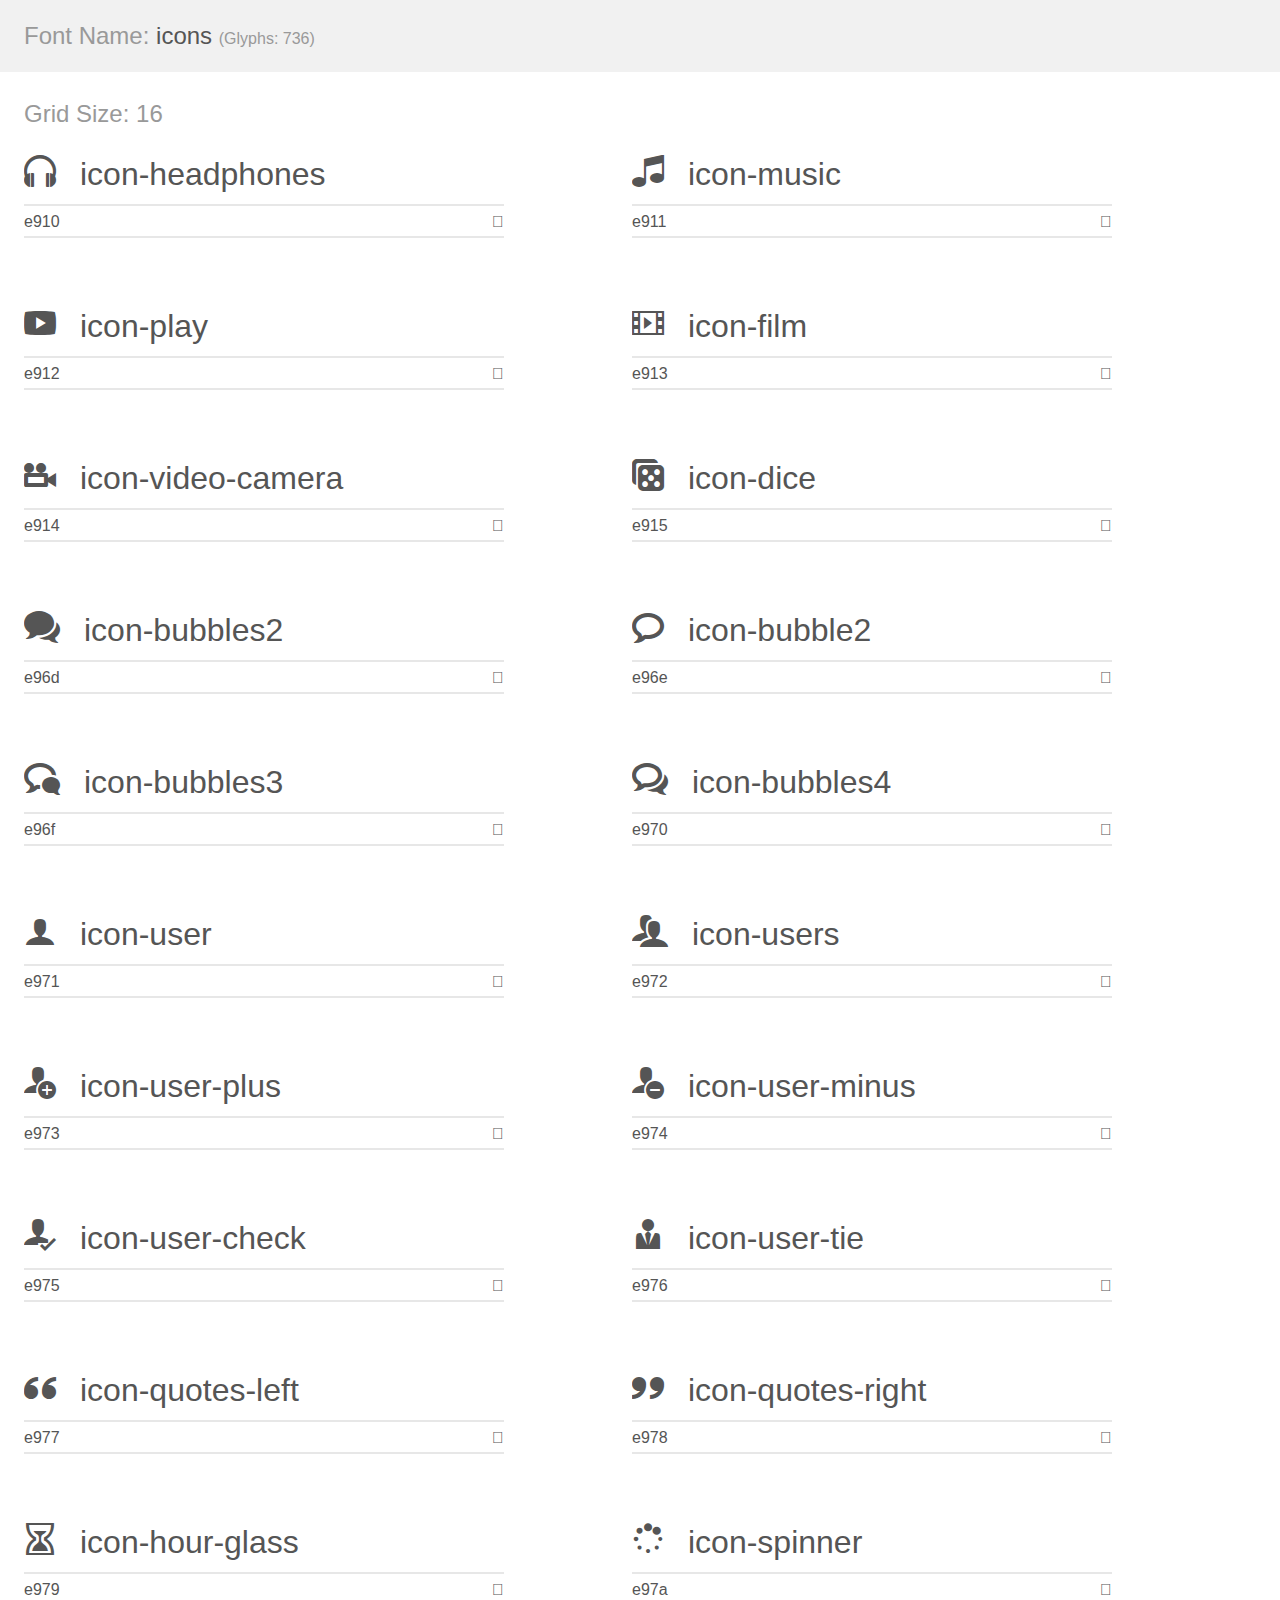
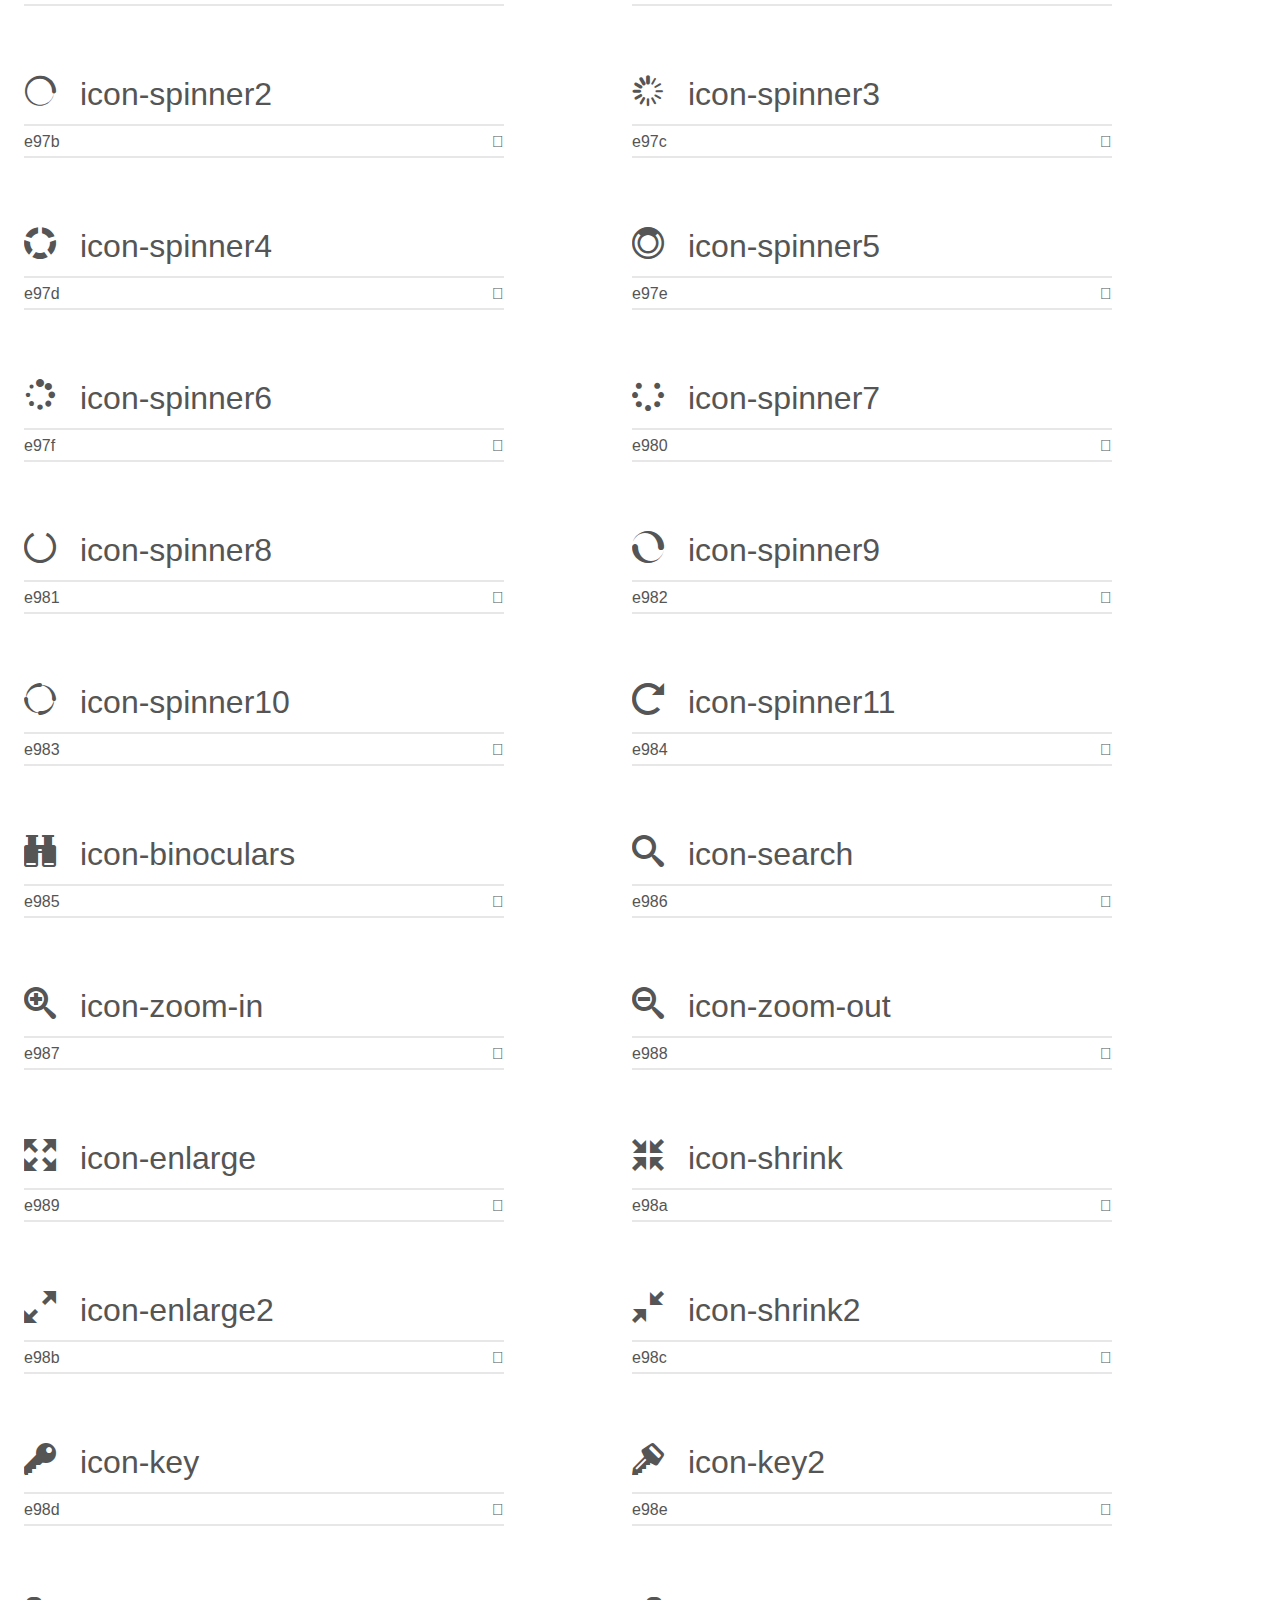
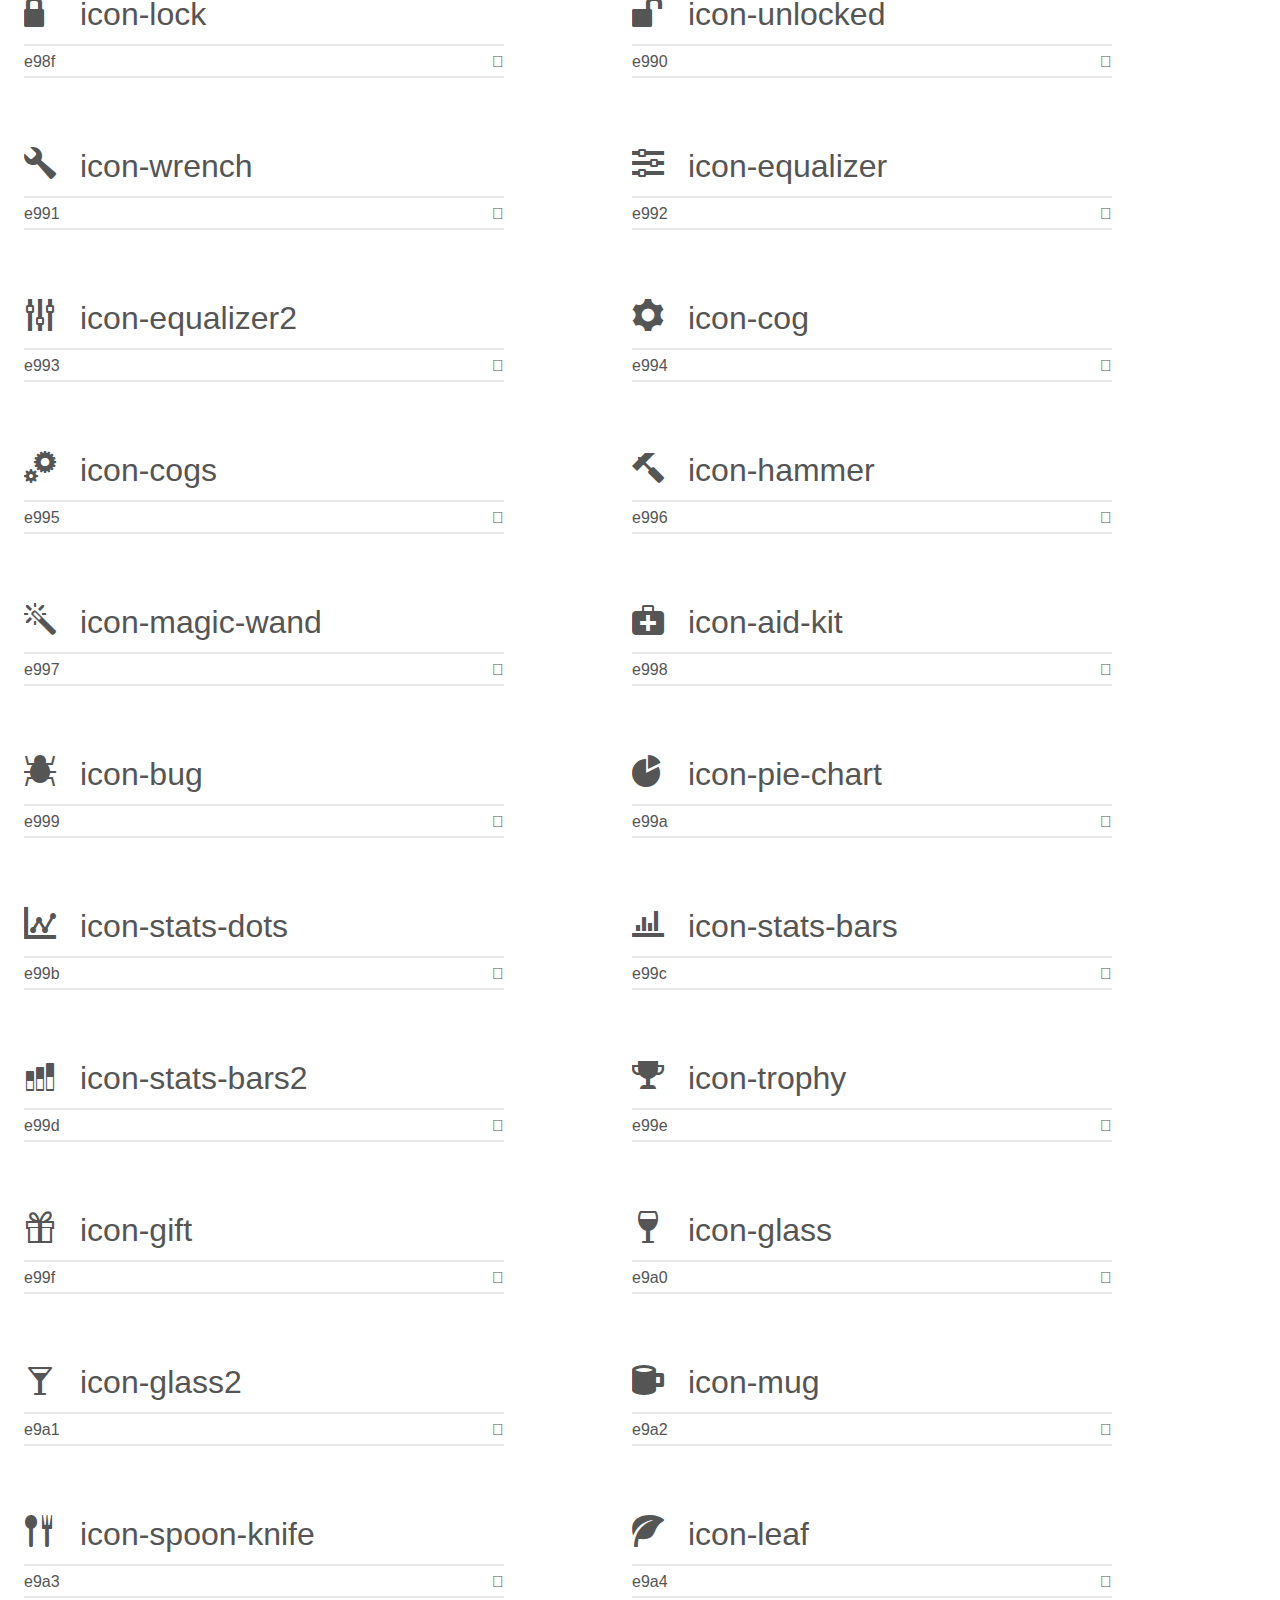
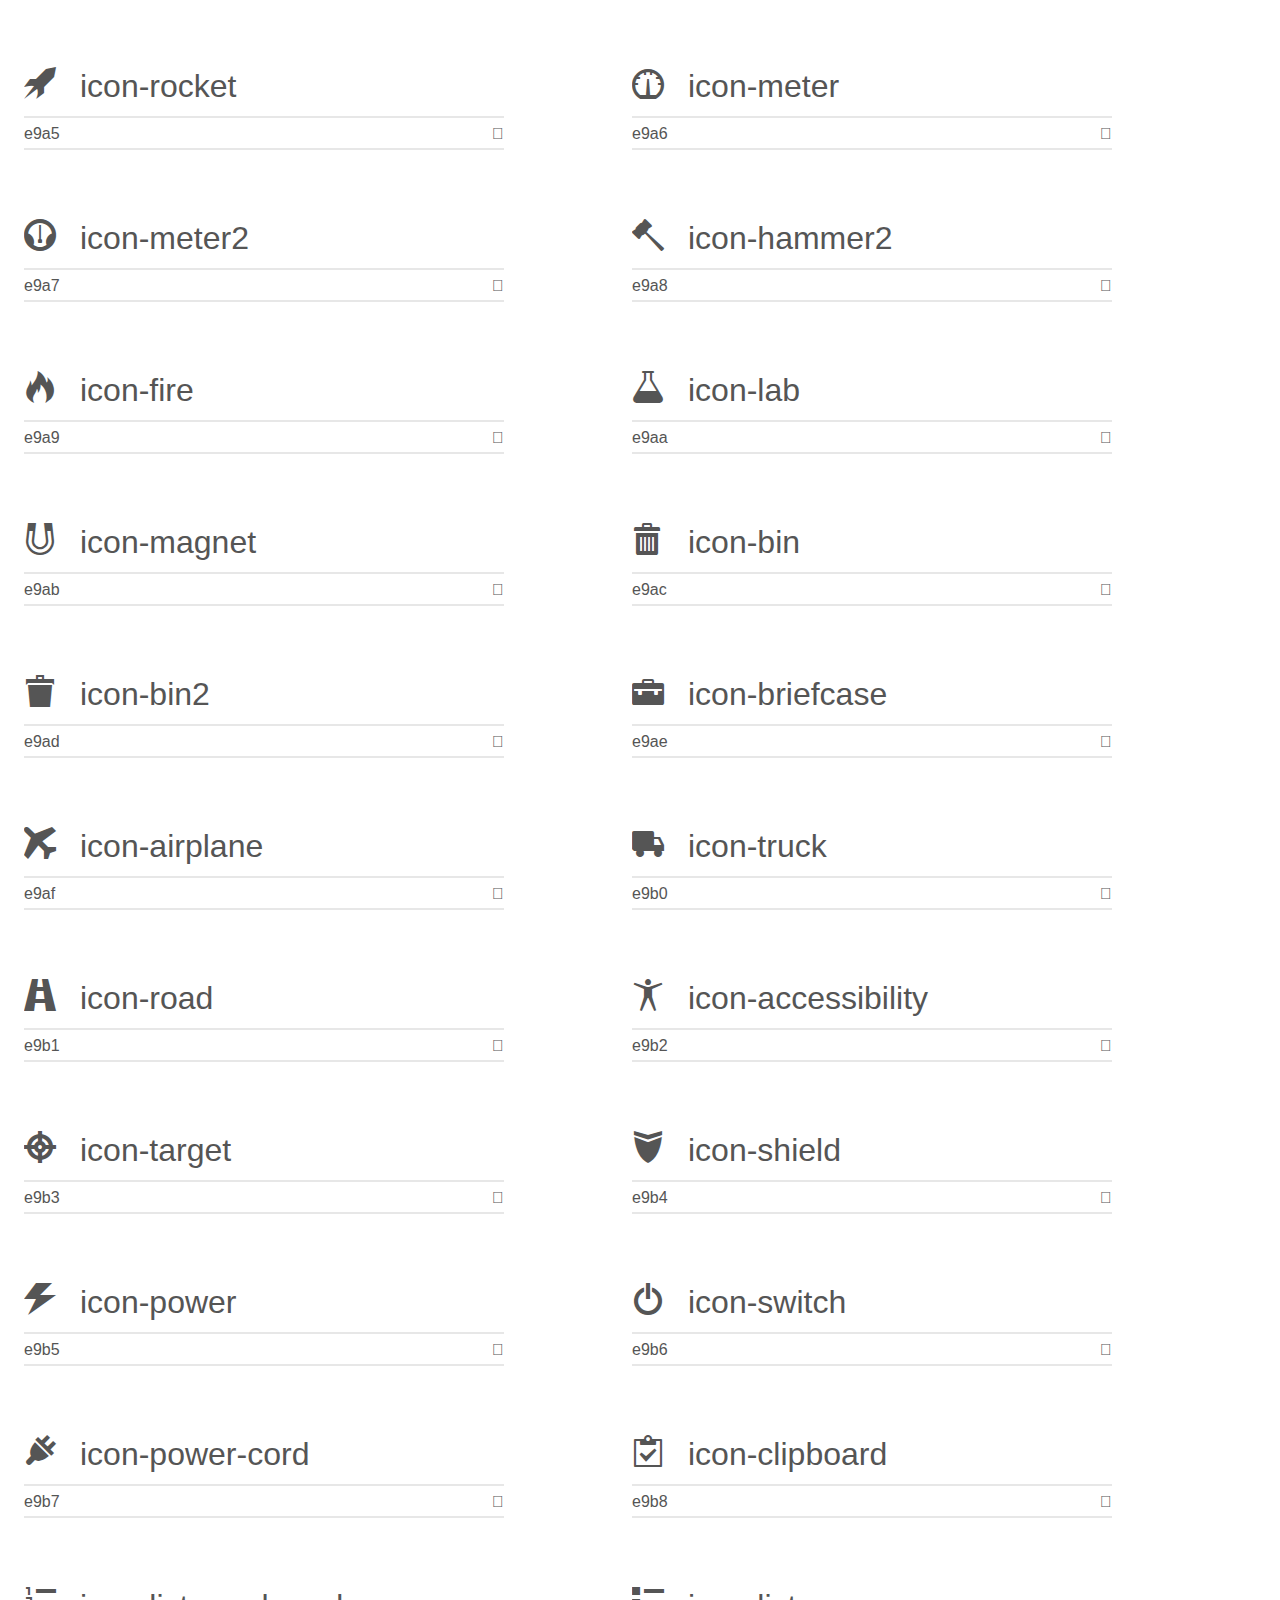
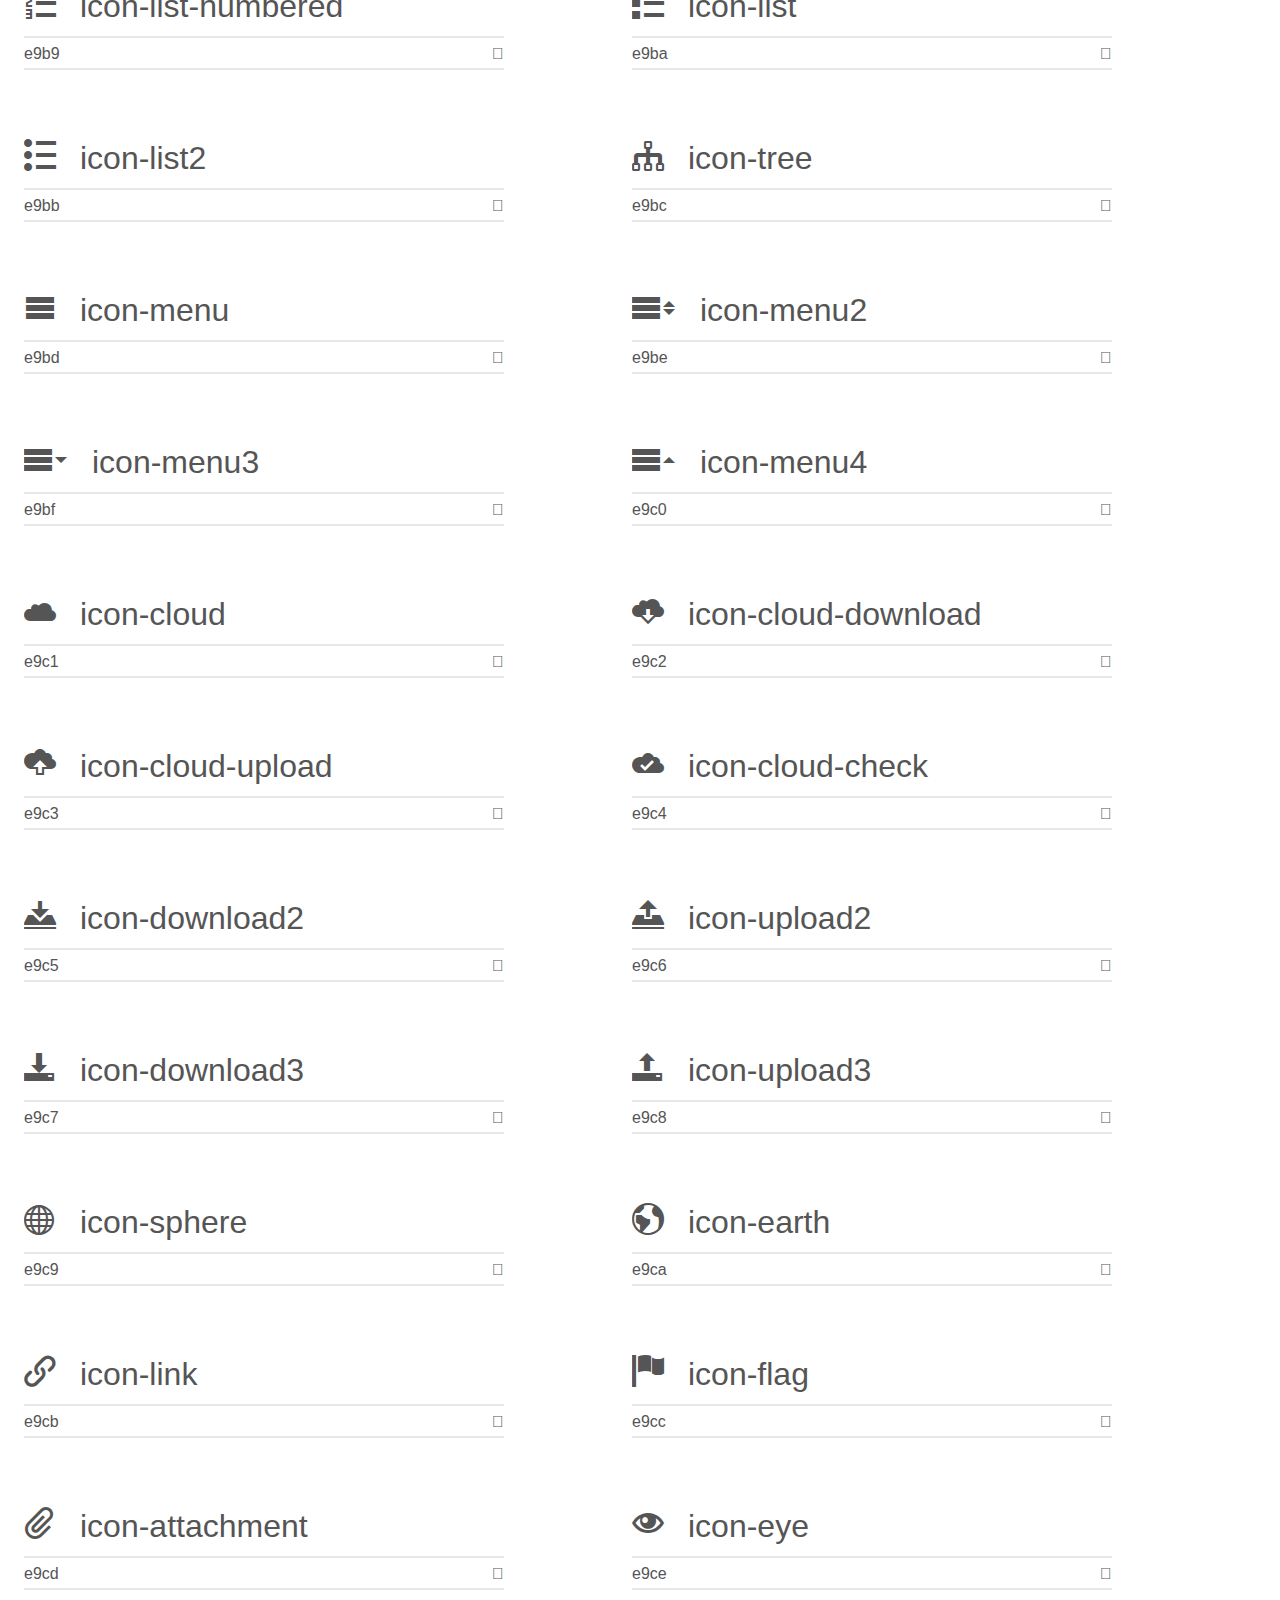
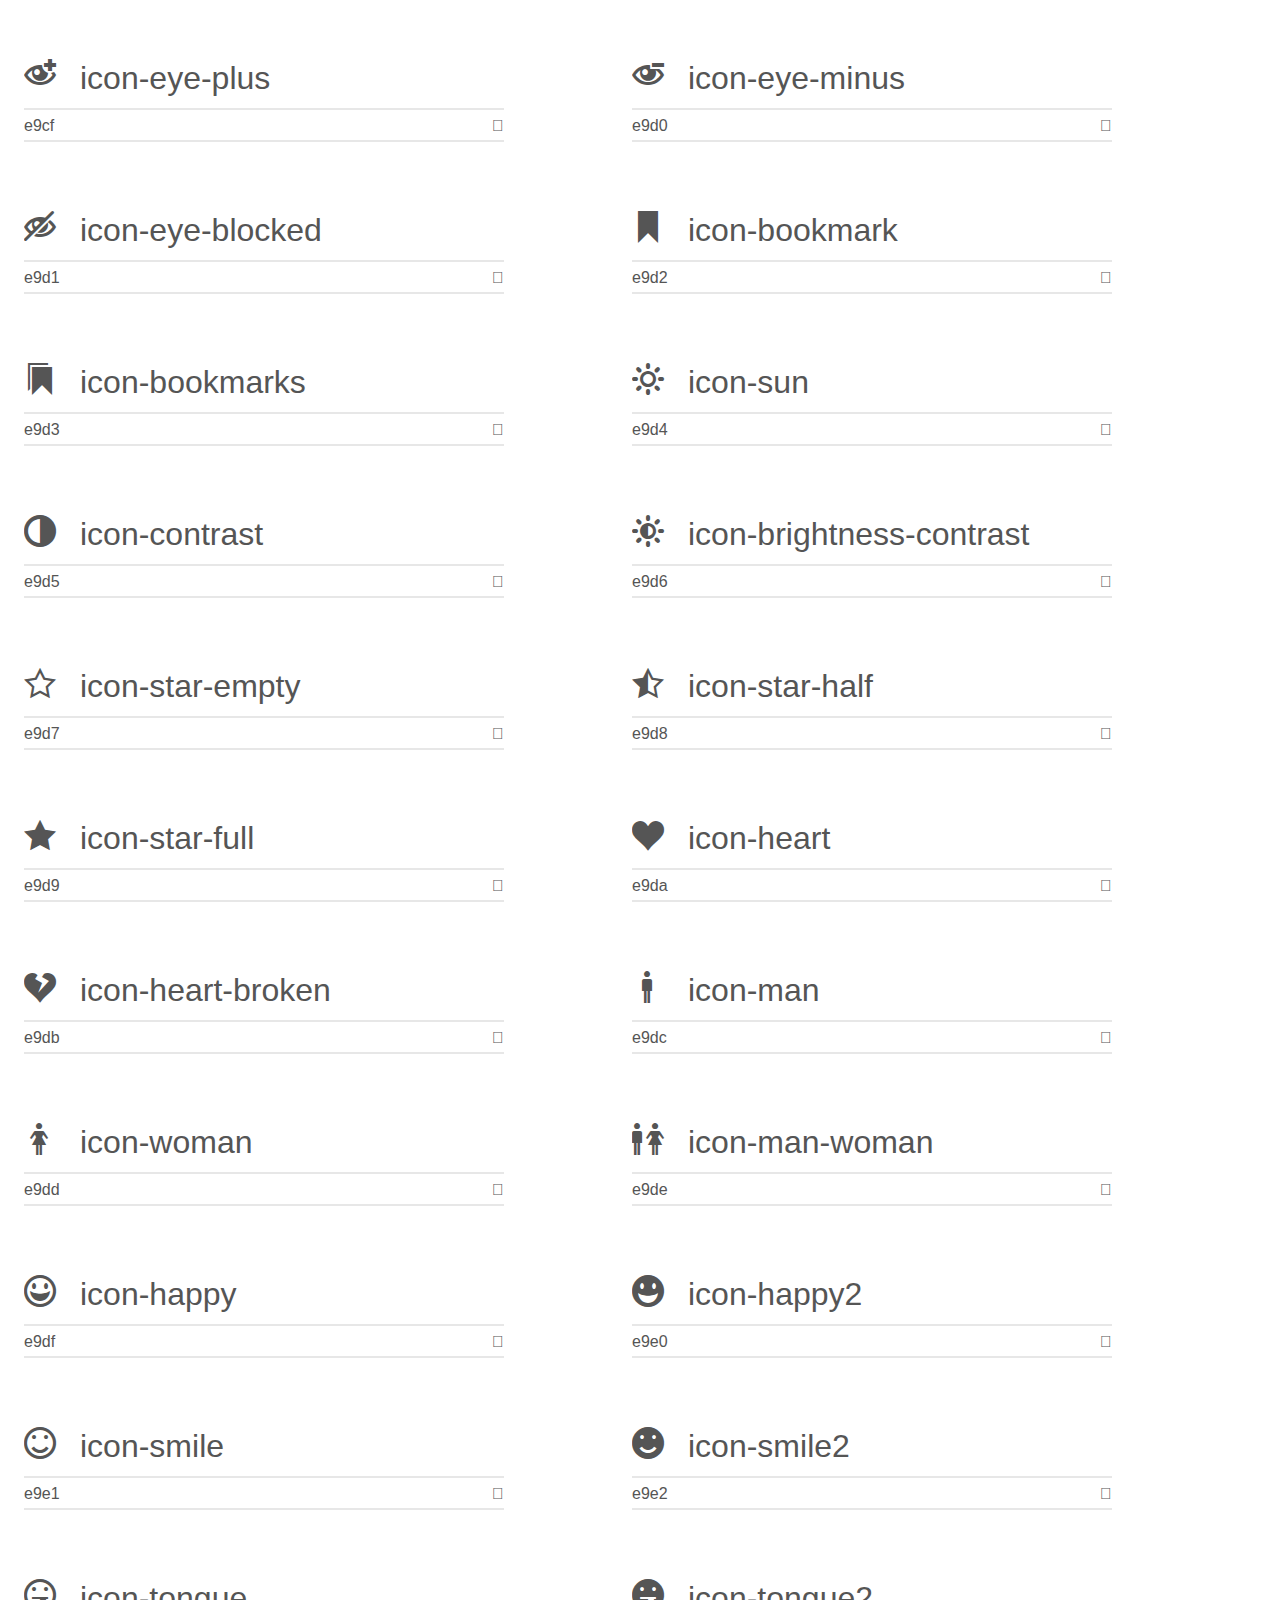
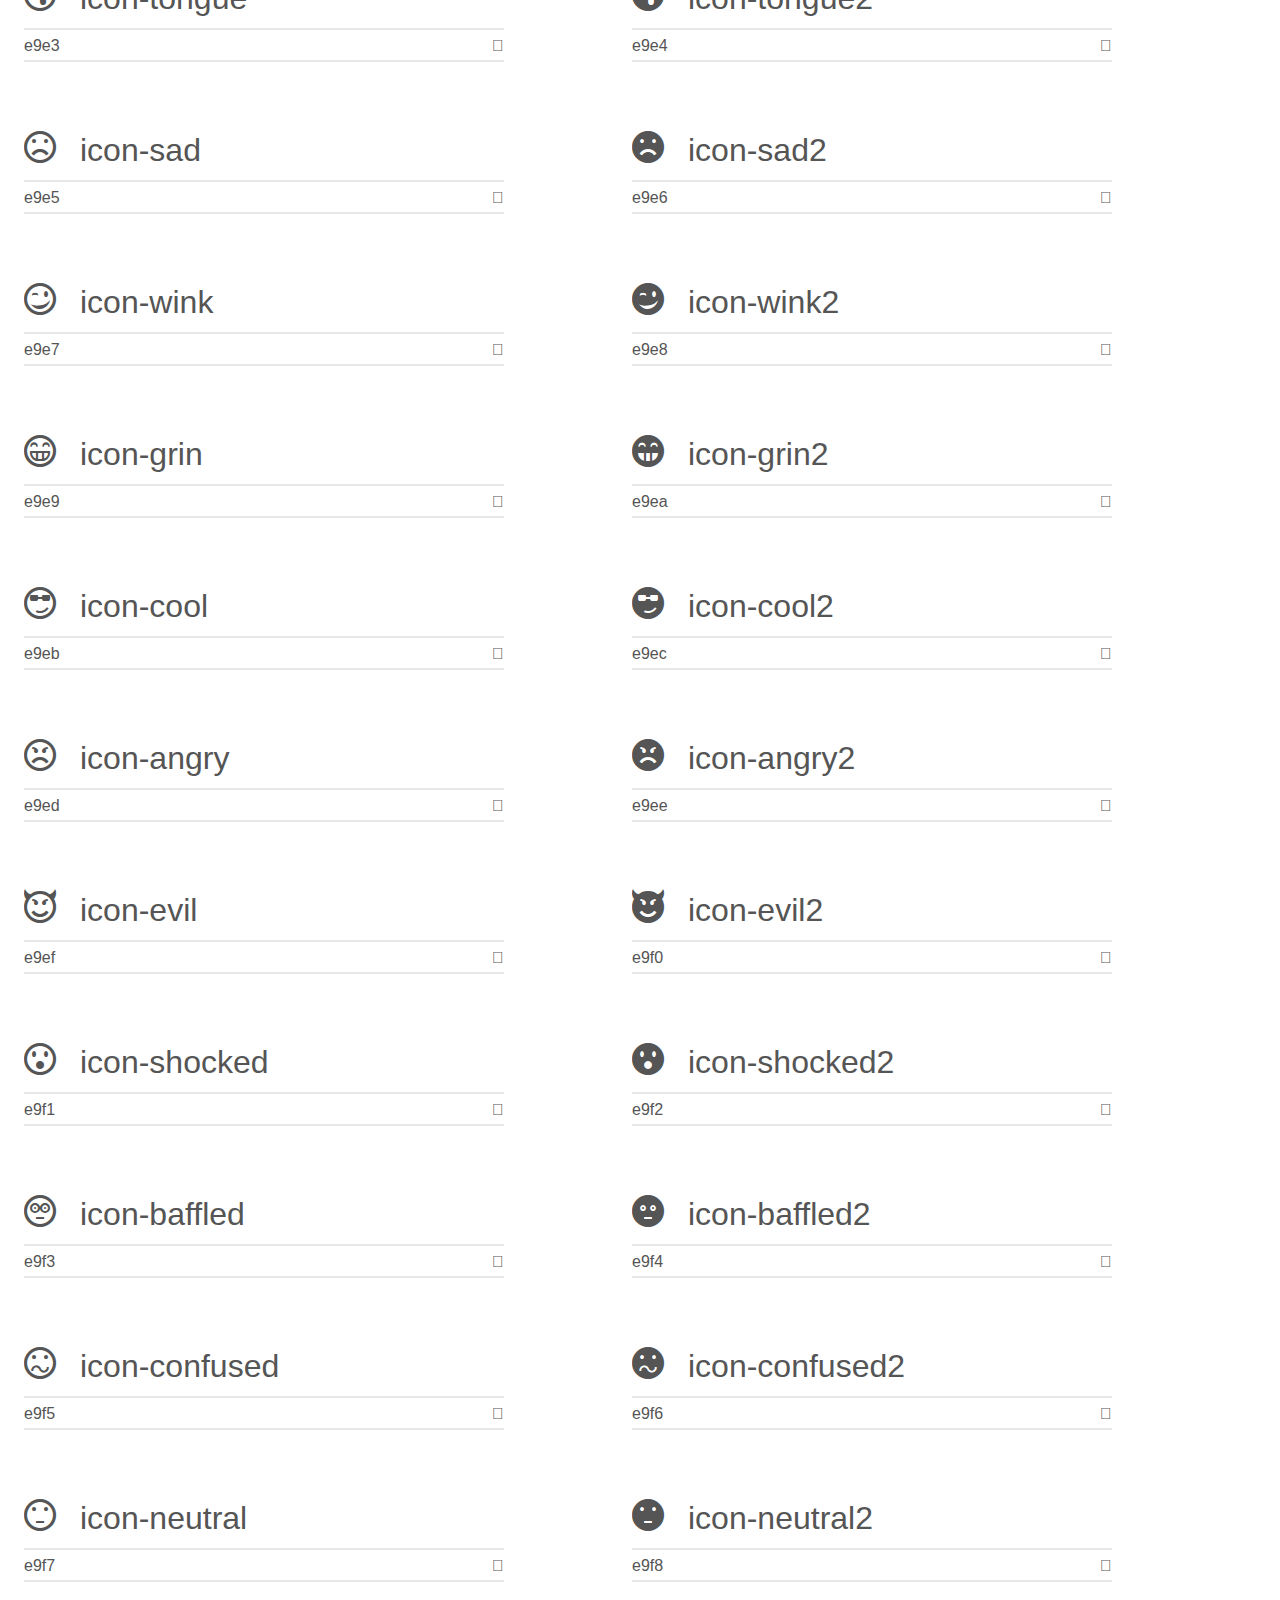
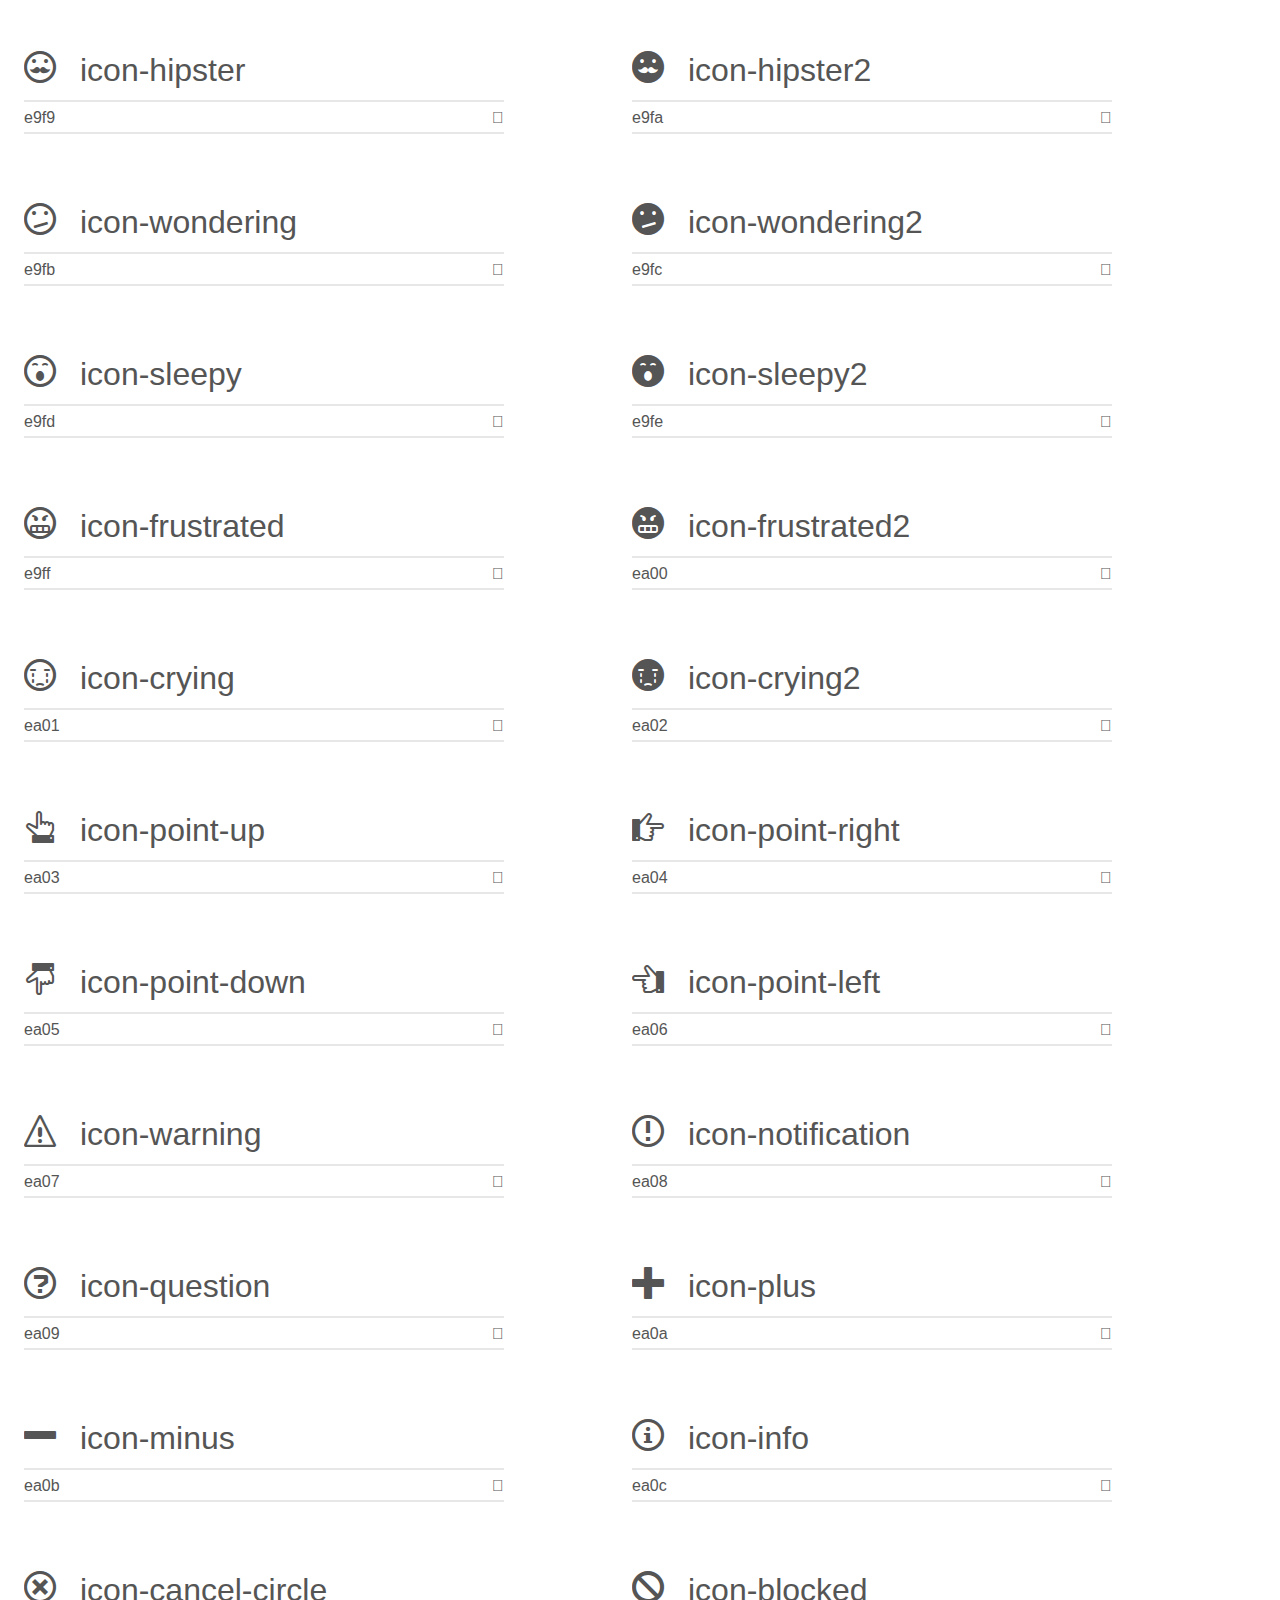
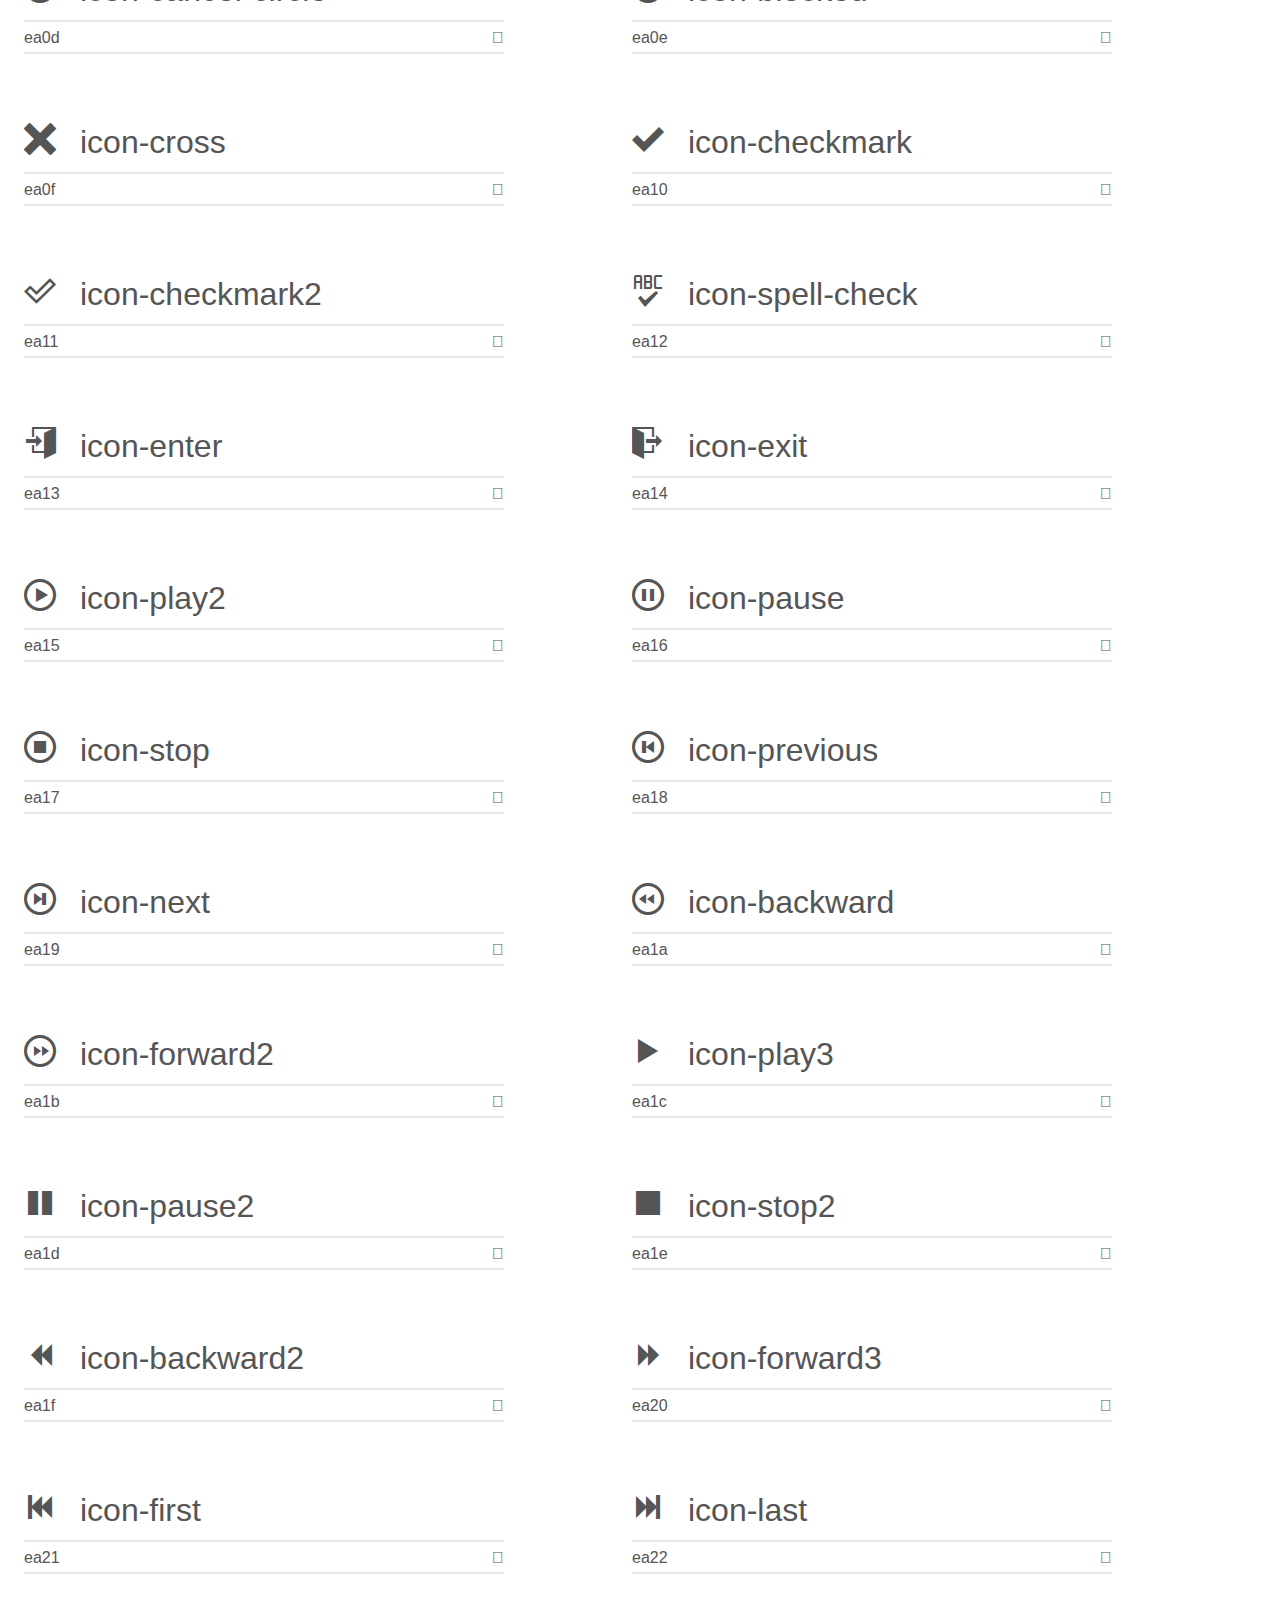
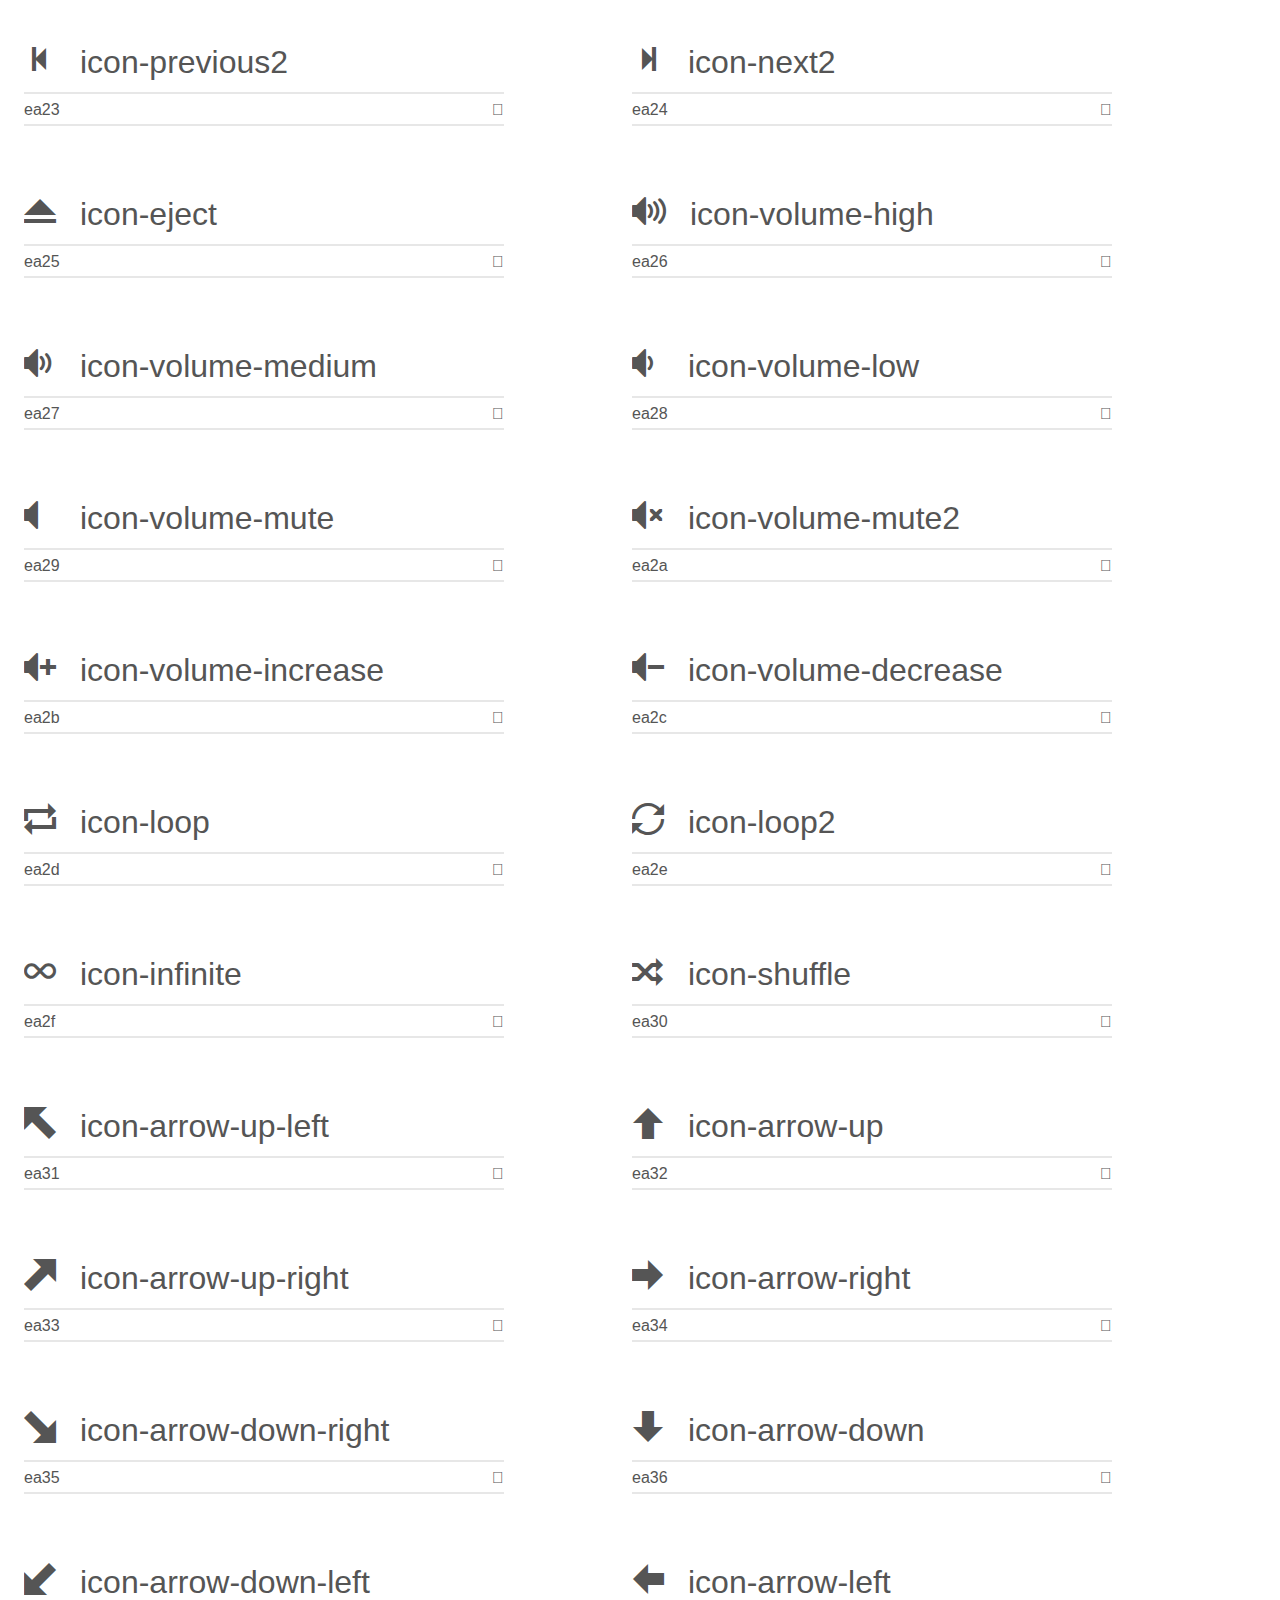
==== icons.html @ da3fd7b6 "Add files via upload" ====
<!doctype html>
<html>
<head>
    <meta charset="utf-8">
    <title>IcoMoon Demo</title>
    <meta name="description" content="An Icon Font Generated By IcoMoon.io">
    <meta name="viewport" content="width=device-width, initial-scale=1">
    <link rel="stylesheet" href="demo-files/demo.css">
    <link rel="stylesheet" href="css/style.css"></head>
<body>
    <div class="bgc1 clearfix">
        <h1 class="mhmm mvm"><span class="fgc1">Font Name:</span> icons <small class="fgc1">(Glyphs:&nbsp;736)</small></h1>
    </div>
    <div class="clearfix mhl ptl">
        <h1 class="mvm mtn fgc1">Grid Size: 16</h1>
        <div class="glyph fs1">
            <div class="clearfix bshadow0 pbs">
                <i class="icon-headphones">
                
                </i>
                <span class="mls"> icon-headphones</span>
            </div>
            <fieldset class="fs0 size1of1 clearfix hidden-false">
                <input type="text" readonly value="e910" class="unit size1of2" />
                <input type="text" maxlength="1" readonly value="&#xe910;" class="unitRight size1of2 talign-right" />
            </fieldset>
            <div class="fs0 bshadow0 clearfix hidden-true">
                <span class="unit pvs fgc1">liga: </span>
                <input type="text" readonly value="headphones, headset" class="liga unitRight" />
            </div>
        </div>
        <div class="glyph fs1">
            <div class="clearfix bshadow0 pbs">
                <i class="icon-music">
                
                </i>
                <span class="mls"> icon-music</span>
            </div>
            <fieldset class="fs0 size1of1 clearfix hidden-false">
                <input type="text" readonly value="e911" class="unit size1of2" />
                <input type="text" maxlength="1" readonly value="&#xe911;" class="unitRight size1of2 talign-right" />
            </fieldset>
            <div class="fs0 bshadow0 clearfix hidden-true">
                <span class="unit pvs fgc1">liga: </span>
                <input type="text" readonly value="music, song" class="liga unitRight" />
            </div>
        </div>
        <div class="glyph fs1">
            <div class="clearfix bshadow0 pbs">
                <i class="icon-play">
                
                </i>
                <span class="mls"> icon-play</span>
            </div>
            <fieldset class="fs0 size1of1 clearfix hidden-false">
                <input type="text" readonly value="e912" class="unit size1of2" />
                <input type="text" maxlength="1" readonly value="&#xe912;" class="unitRight size1of2 talign-right" />
            </fieldset>
            <div class="fs0 bshadow0 clearfix hidden-true">
                <span class="unit pvs fgc1">liga: </span>
                <input type="text" readonly value="play, video" class="liga unitRight" />
            </div>
        </div>
        <div class="glyph fs1">
            <div class="clearfix bshadow0 pbs">
                <i class="icon-film">
                
                </i>
                <span class="mls"> icon-film</span>
            </div>
            <fieldset class="fs0 size1of1 clearfix hidden-false">
                <input type="text" readonly value="e913" class="unit size1of2" />
                <input type="text" maxlength="1" readonly value="&#xe913;" class="unitRight size1of2 talign-right" />
            </fieldset>
            <div class="fs0 bshadow0 clearfix hidden-true">
                <span class="unit pvs fgc1">liga: </span>
                <input type="text" readonly value="film, video2" class="liga unitRight" />
            </div>
        </div>
        <div class="glyph fs1">
            <div class="clearfix bshadow0 pbs">
                <i class="icon-video-camera">
                
                </i>
                <span class="mls"> icon-video-camera</span>
            </div>
            <fieldset class="fs0 size1of1 clearfix hidden-false">
                <input type="text" readonly value="e914" class="unit size1of2" />
                <input type="text" maxlength="1" readonly value="&#xe914;" class="unitRight size1of2 talign-right" />
            </fieldset>
            <div class="fs0 bshadow0 clearfix hidden-true">
                <span class="unit pvs fgc1">liga: </span>
                <input type="text" readonly value="video-camera, video3" class="liga unitRight" />
            </div>
        </div>
        <div class="glyph fs1">
            <div class="clearfix bshadow0 pbs">
                <i class="icon-dice">
                
                </i>
                <span class="mls"> icon-dice</span>
            </div>
            <fieldset class="fs0 size1of1 clearfix hidden-false">
                <input type="text" readonly value="e915" class="unit size1of2" />
                <input type="text" maxlength="1" readonly value="&#xe915;" class="unitRight size1of2 talign-right" />
            </fieldset>
            <div class="fs0 bshadow0 clearfix hidden-true">
                <span class="unit pvs fgc1">liga: </span>
                <input type="text" readonly value="dice, game" class="liga unitRight" />
            </div>
        </div>
        <div class="glyph fs1">
            <div class="clearfix bshadow0 pbs">
                <i class="icon-bubbles2">
                
                </i>
                <span class="mls"> icon-bubbles2</span>
            </div>
            <fieldset class="fs0 size1of1 clearfix hidden-false">
                <input type="text" readonly value="e96d" class="unit size1of2" />
                <input type="text" maxlength="1" readonly value="&#xe96d;" class="unitRight size1of2 talign-right" />
            </fieldset>
            <div class="fs0 bshadow0 clearfix hidden-true">
                <span class="unit pvs fgc1">liga: </span>
                <input type="text" readonly value="bubbles2, comments2" class="liga unitRight" />
            </div>
        </div>
        <div class="glyph fs1">
            <div class="clearfix bshadow0 pbs">
                <i class="icon-bubble2">
                
                </i>
                <span class="mls"> icon-bubble2</span>
            </div>
            <fieldset class="fs0 size1of1 clearfix hidden-false">
                <input type="text" readonly value="e96e" class="unit size1of2" />
                <input type="text" maxlength="1" readonly value="&#xe96e;" class="unitRight size1of2 talign-right" />
            </fieldset>
            <div class="fs0 bshadow0 clearfix hidden-true">
                <span class="unit pvs fgc1">liga: </span>
                <input type="text" readonly value="bubble2, comment2" class="liga unitRight" />
            </div>
        </div>
        <div class="glyph fs1">
            <div class="clearfix bshadow0 pbs">
                <i class="icon-bubbles3">
                
                </i>
                <span class="mls"> icon-bubbles3</span>
            </div>
            <fieldset class="fs0 size1of1 clearfix hidden-false">
                <input type="text" readonly value="e96f" class="unit size1of2" />
                <input type="text" maxlength="1" readonly value="&#xe96f;" class="unitRight size1of2 talign-right" />
            </fieldset>
            <div class="fs0 bshadow0 clearfix hidden-true">
                <span class="unit pvs fgc1">liga: </span>
                <input type="text" readonly value="bubbles3, comments3" class="liga unitRight" />
            </div>
        </div>
        <div class="glyph fs1">
            <div class="clearfix bshadow0 pbs">
                <i class="icon-bubbles4">
                
                </i>
                <span class="mls"> icon-bubbles4</span>
            </div>
            <fieldset class="fs0 size1of1 clearfix hidden-false">
                <input type="text" readonly value="e970" class="unit size1of2" />
                <input type="text" maxlength="1" readonly value="&#xe970;" class="unitRight size1of2 talign-right" />
            </fieldset>
            <div class="fs0 bshadow0 clearfix hidden-true">
                <span class="unit pvs fgc1">liga: </span>
                <input type="text" readonly value="bubbles4, comments4" class="liga unitRight" />
            </div>
        </div>
        <div class="glyph fs1">
            <div class="clearfix bshadow0 pbs">
                <i class="icon-user">
                
                </i>
                <span class="mls"> icon-user</span>
            </div>
            <fieldset class="fs0 size1of1 clearfix hidden-false">
                <input type="text" readonly value="e971" class="unit size1of2" />
                <input type="text" maxlength="1" readonly value="&#xe971;" class="unitRight size1of2 talign-right" />
            </fieldset>
            <div class="fs0 bshadow0 clearfix hidden-true">
                <span class="unit pvs fgc1">liga: </span>
                <input type="text" readonly value="user, profile2" class="liga unitRight" />
            </div>
        </div>
        <div class="glyph fs1">
            <div class="clearfix bshadow0 pbs">
                <i class="icon-users">
                
                </i>
                <span class="mls"> icon-users</span>
            </div>
            <fieldset class="fs0 size1of1 clearfix hidden-false">
                <input type="text" readonly value="e972" class="unit size1of2" />
                <input type="text" maxlength="1" readonly value="&#xe972;" class="unitRight size1of2 talign-right" />
            </fieldset>
            <div class="fs0 bshadow0 clearfix hidden-true">
                <span class="unit pvs fgc1">liga: </span>
                <input type="text" readonly value="users, group" class="liga unitRight" />
            </div>
        </div>
        <div class="glyph fs1">
            <div class="clearfix bshadow0 pbs">
                <i class="icon-user-plus">
                
                </i>
                <span class="mls"> icon-user-plus</span>
            </div>
            <fieldset class="fs0 size1of1 clearfix hidden-false">
                <input type="text" readonly value="e973" class="unit size1of2" />
                <input type="text" maxlength="1" readonly value="&#xe973;" class="unitRight size1of2 talign-right" />
            </fieldset>
            <div class="fs0 bshadow0 clearfix hidden-true">
                <span class="unit pvs fgc1">liga: </span>
                <input type="text" readonly value="user-plus, user2" class="liga unitRight" />
            </div>
        </div>
        <div class="glyph fs1">
            <div class="clearfix bshadow0 pbs">
                <i class="icon-user-minus">
                
                </i>
                <span class="mls"> icon-user-minus</span>
            </div>
            <fieldset class="fs0 size1of1 clearfix hidden-false">
                <input type="text" readonly value="e974" class="unit size1of2" />
                <input type="text" maxlength="1" readonly value="&#xe974;" class="unitRight size1of2 talign-right" />
            </fieldset>
            <div class="fs0 bshadow0 clearfix hidden-true">
                <span class="unit pvs fgc1">liga: </span>
                <input type="text" readonly value="user-minus, user3" class="liga unitRight" />
            </div>
        </div>
        <div class="glyph fs1">
            <div class="clearfix bshadow0 pbs">
                <i class="icon-user-check">
                
                </i>
                <span class="mls"> icon-user-check</span>
            </div>
            <fieldset class="fs0 size1of1 clearfix hidden-false">
                <input type="text" readonly value="e975" class="unit size1of2" />
                <input type="text" maxlength="1" readonly value="&#xe975;" class="unitRight size1of2 talign-right" />
            </fieldset>
            <div class="fs0 bshadow0 clearfix hidden-true">
                <span class="unit pvs fgc1">liga: </span>
                <input type="text" readonly value="user-check, user4" class="liga unitRight" />
            </div>
        </div>
        <div class="glyph fs1">
            <div class="clearfix bshadow0 pbs">
                <i class="icon-user-tie">
                
                </i>
                <span class="mls"> icon-user-tie</span>
            </div>
            <fieldset class="fs0 size1of1 clearfix hidden-false">
                <input type="text" readonly value="e976" class="unit size1of2" />
                <input type="text" maxlength="1" readonly value="&#xe976;" class="unitRight size1of2 talign-right" />
            </fieldset>
            <div class="fs0 bshadow0 clearfix hidden-true">
                <span class="unit pvs fgc1">liga: </span>
                <input type="text" readonly value="user-tie, user5" class="liga unitRight" />
            </div>
        </div>
        <div class="glyph fs1">
            <div class="clearfix bshadow0 pbs">
                <i class="icon-quotes-left">
                
                </i>
                <span class="mls"> icon-quotes-left</span>
            </div>
            <fieldset class="fs0 size1of1 clearfix hidden-false">
                <input type="text" readonly value="e977" class="unit size1of2" />
                <input type="text" maxlength="1" readonly value="&#xe977;" class="unitRight size1of2 talign-right" />
            </fieldset>
            <div class="fs0 bshadow0 clearfix hidden-true">
                <span class="unit pvs fgc1">liga: </span>
                <input type="text" readonly value="quotes-left, ldquo" class="liga unitRight" />
            </div>
        </div>
        <div class="glyph fs1">
            <div class="clearfix bshadow0 pbs">
                <i class="icon-quotes-right">
                
                </i>
                <span class="mls"> icon-quotes-right</span>
            </div>
            <fieldset class="fs0 size1of1 clearfix hidden-false">
                <input type="text" readonly value="e978" class="unit size1of2" />
                <input type="text" maxlength="1" readonly value="&#xe978;" class="unitRight size1of2 talign-right" />
            </fieldset>
            <div class="fs0 bshadow0 clearfix hidden-true">
                <span class="unit pvs fgc1">liga: </span>
                <input type="text" readonly value="quotes-right, rdquo" class="liga unitRight" />
            </div>
        </div>
        <div class="glyph fs1">
            <div class="clearfix bshadow0 pbs">
                <i class="icon-hour-glass">
                
                </i>
                <span class="mls"> icon-hour-glass</span>
            </div>
            <fieldset class="fs0 size1of1 clearfix hidden-false">
                <input type="text" readonly value="e979" class="unit size1of2" />
                <input type="text" maxlength="1" readonly value="&#xe979;" class="unitRight size1of2 talign-right" />
            </fieldset>
            <div class="fs0 bshadow0 clearfix hidden-true">
                <span class="unit pvs fgc1">liga: </span>
                <input type="text" readonly value="hour-glass, loading" class="liga unitRight" />
            </div>
        </div>
        <div class="glyph fs1">
            <div class="clearfix bshadow0 pbs">
                <i class="icon-spinner">
                
                </i>
                <span class="mls"> icon-spinner</span>
            </div>
            <fieldset class="fs0 size1of1 clearfix hidden-false">
                <input type="text" readonly value="e97a" class="unit size1of2" />
                <input type="text" maxlength="1" readonly value="&#xe97a;" class="unitRight size1of2 talign-right" />
            </fieldset>
            <div class="fs0 bshadow0 clearfix hidden-true">
                <span class="unit pvs fgc1">liga: </span>
                <input type="text" readonly value="spinner, loading2" class="liga unitRight" />
            </div>
        </div>
        <div class="glyph fs1">
            <div class="clearfix bshadow0 pbs">
                <i class="icon-spinner2">
                
                </i>
                <span class="mls"> icon-spinner2</span>
            </div>
            <fieldset class="fs0 size1of1 clearfix hidden-false">
                <input type="text" readonly value="e97b" class="unit size1of2" />
                <input type="text" maxlength="1" readonly value="&#xe97b;" class="unitRight size1of2 talign-right" />
            </fieldset>
            <div class="fs0 bshadow0 clearfix hidden-true">
                <span class="unit pvs fgc1">liga: </span>
                <input type="text" readonly value="spinner2, loading3" class="liga unitRight" />
            </div>
        </div>
        <div class="glyph fs1">
            <div class="clearfix bshadow0 pbs">
                <i class="icon-spinner3">
                
                </i>
                <span class="mls"> icon-spinner3</span>
            </div>
            <fieldset class="fs0 size1of1 clearfix hidden-false">
                <input type="text" readonly value="e97c" class="unit size1of2" />
                <input type="text" maxlength="1" readonly value="&#xe97c;" class="unitRight size1of2 talign-right" />
            </fieldset>
            <div class="fs0 bshadow0 clearfix hidden-true">
                <span class="unit pvs fgc1">liga: </span>
                <input type="text" readonly value="spinner3, loading4" class="liga unitRight" />
            </div>
        </div>
        <div class="glyph fs1">
            <div class="clearfix bshadow0 pbs">
                <i class="icon-spinner4">
                
                </i>
                <span class="mls"> icon-spinner4</span>
            </div>
            <fieldset class="fs0 size1of1 clearfix hidden-false">
                <input type="text" readonly value="e97d" class="unit size1of2" />
                <input type="text" maxlength="1" readonly value="&#xe97d;" class="unitRight size1of2 talign-right" />
            </fieldset>
            <div class="fs0 bshadow0 clearfix hidden-true">
                <span class="unit pvs fgc1">liga: </span>
                <input type="text" readonly value="spinner4, loading5" class="liga unitRight" />
            </div>
        </div>
        <div class="glyph fs1">
            <div class="clearfix bshadow0 pbs">
                <i class="icon-spinner5">
                
                </i>
                <span class="mls"> icon-spinner5</span>
            </div>
            <fieldset class="fs0 size1of1 clearfix hidden-false">
                <input type="text" readonly value="e97e" class="unit size1of2" />
                <input type="text" maxlength="1" readonly value="&#xe97e;" class="unitRight size1of2 talign-right" />
            </fieldset>
            <div class="fs0 bshadow0 clearfix hidden-true">
                <span class="unit pvs fgc1">liga: </span>
                <input type="text" readonly value="spinner5, loading6" class="liga unitRight" />
            </div>
        </div>
        <div class="glyph fs1">
            <div class="clearfix bshadow0 pbs">
                <i class="icon-spinner6">
                
                </i>
                <span class="mls"> icon-spinner6</span>
            </div>
            <fieldset class="fs0 size1of1 clearfix hidden-false">
                <input type="text" readonly value="e97f" class="unit size1of2" />
                <input type="text" maxlength="1" readonly value="&#xe97f;" class="unitRight size1of2 talign-right" />
            </fieldset>
            <div class="fs0 bshadow0 clearfix hidden-true">
                <span class="unit pvs fgc1">liga: </span>
                <input type="text" readonly value="spinner6, loading7" class="liga unitRight" />
            </div>
        </div>
        <div class="glyph fs1">
            <div class="clearfix bshadow0 pbs">
                <i class="icon-spinner7">
                
                </i>
                <span class="mls"> icon-spinner7</span>
            </div>
            <fieldset class="fs0 size1of1 clearfix hidden-false">
                <input type="text" readonly value="e980" class="unit size1of2" />
                <input type="text" maxlength="1" readonly value="&#xe980;" class="unitRight size1of2 talign-right" />
            </fieldset>
            <div class="fs0 bshadow0 clearfix hidden-true">
                <span class="unit pvs fgc1">liga: </span>
                <input type="text" readonly value="spinner7, loading8" class="liga unitRight" />
            </div>
        </div>
        <div class="glyph fs1">
            <div class="clearfix bshadow0 pbs">
                <i class="icon-spinner8">
                
                </i>
                <span class="mls"> icon-spinner8</span>
            </div>
            <fieldset class="fs0 size1of1 clearfix hidden-false">
                <input type="text" readonly value="e981" class="unit size1of2" />
                <input type="text" maxlength="1" readonly value="&#xe981;" class="unitRight size1of2 talign-right" />
            </fieldset>
            <div class="fs0 bshadow0 clearfix hidden-true">
                <span class="unit pvs fgc1">liga: </span>
                <input type="text" readonly value="spinner8, loading9" class="liga unitRight" />
            </div>
        </div>
        <div class="glyph fs1">
            <div class="clearfix bshadow0 pbs">
                <i class="icon-spinner9">
                
                </i>
                <span class="mls"> icon-spinner9</span>
            </div>
            <fieldset class="fs0 size1of1 clearfix hidden-false">
                <input type="text" readonly value="e982" class="unit size1of2" />
                <input type="text" maxlength="1" readonly value="&#xe982;" class="unitRight size1of2 talign-right" />
            </fieldset>
            <div class="fs0 bshadow0 clearfix hidden-true">
                <span class="unit pvs fgc1">liga: </span>
                <input type="text" readonly value="spinner9, loading10" class="liga unitRight" />
            </div>
        </div>
        <div class="glyph fs1">
            <div class="clearfix bshadow0 pbs">
                <i class="icon-spinner10">
                
                </i>
                <span class="mls"> icon-spinner10</span>
            </div>
            <fieldset class="fs0 size1of1 clearfix hidden-false">
                <input type="text" readonly value="e983" class="unit size1of2" />
                <input type="text" maxlength="1" readonly value="&#xe983;" class="unitRight size1of2 talign-right" />
            </fieldset>
            <div class="fs0 bshadow0 clearfix hidden-true">
                <span class="unit pvs fgc1">liga: </span>
                <input type="text" readonly value="spinner10, loading11" class="liga unitRight" />
            </div>
        </div>
        <div class="glyph fs1">
            <div class="clearfix bshadow0 pbs">
                <i class="icon-spinner11">
                
                </i>
                <span class="mls"> icon-spinner11</span>
            </div>
            <fieldset class="fs0 size1of1 clearfix hidden-false">
                <input type="text" readonly value="e984" class="unit size1of2" />
                <input type="text" maxlength="1" readonly value="&#xe984;" class="unitRight size1of2 talign-right" />
            </fieldset>
            <div class="fs0 bshadow0 clearfix hidden-true">
                <span class="unit pvs fgc1">liga: </span>
                <input type="text" readonly value="spinner11, loading12" class="liga unitRight" />
            </div>
        </div>
        <div class="glyph fs1">
            <div class="clearfix bshadow0 pbs">
                <i class="icon-binoculars">
                
                </i>
                <span class="mls"> icon-binoculars</span>
            </div>
            <fieldset class="fs0 size1of1 clearfix hidden-false">
                <input type="text" readonly value="e985" class="unit size1of2" />
                <input type="text" maxlength="1" readonly value="&#xe985;" class="unitRight size1of2 talign-right" />
            </fieldset>
            <div class="fs0 bshadow0 clearfix hidden-true">
                <span class="unit pvs fgc1">liga: </span>
                <input type="text" readonly value="binoculars, lookup" class="liga unitRight" />
            </div>
        </div>
        <div class="glyph fs1">
            <div class="clearfix bshadow0 pbs">
                <i class="icon-search">
                
                </i>
                <span class="mls"> icon-search</span>
            </div>
            <fieldset class="fs0 size1of1 clearfix hidden-false">
                <input type="text" readonly value="e986" class="unit size1of2" />
                <input type="text" maxlength="1" readonly value="&#xe986;" class="unitRight size1of2 talign-right" />
            </fieldset>
            <div class="fs0 bshadow0 clearfix hidden-true">
                <span class="unit pvs fgc1">liga: </span>
                <input type="text" readonly value="search, magnifier" class="liga unitRight" />
            </div>
        </div>
        <div class="glyph fs1">
            <div class="clearfix bshadow0 pbs">
                <i class="icon-zoom-in">
                
                </i>
                <span class="mls"> icon-zoom-in</span>
            </div>
            <fieldset class="fs0 size1of1 clearfix hidden-false">
                <input type="text" readonly value="e987" class="unit size1of2" />
                <input type="text" maxlength="1" readonly value="&#xe987;" class="unitRight size1of2 talign-right" />
            </fieldset>
            <div class="fs0 bshadow0 clearfix hidden-true">
                <span class="unit pvs fgc1">liga: </span>
                <input type="text" readonly value="zoom-in, magnifier2" class="liga unitRight" />
            </div>
        </div>
        <div class="glyph fs1">
            <div class="clearfix bshadow0 pbs">
                <i class="icon-zoom-out">
                
                </i>
                <span class="mls"> icon-zoom-out</span>
            </div>
            <fieldset class="fs0 size1of1 clearfix hidden-false">
                <input type="text" readonly value="e988" class="unit size1of2" />
                <input type="text" maxlength="1" readonly value="&#xe988;" class="unitRight size1of2 talign-right" />
            </fieldset>
            <div class="fs0 bshadow0 clearfix hidden-true">
                <span class="unit pvs fgc1">liga: </span>
                <input type="text" readonly value="zoom-out, magnifier3" class="liga unitRight" />
            </div>
        </div>
        <div class="glyph fs1">
            <div class="clearfix bshadow0 pbs">
                <i class="icon-enlarge">
                
                </i>
                <span class="mls"> icon-enlarge</span>
            </div>
            <fieldset class="fs0 size1of1 clearfix hidden-false">
                <input type="text" readonly value="e989" class="unit size1of2" />
                <input type="text" maxlength="1" readonly value="&#xe989;" class="unitRight size1of2 talign-right" />
            </fieldset>
            <div class="fs0 bshadow0 clearfix hidden-true">
                <span class="unit pvs fgc1">liga: </span>
                <input type="text" readonly value="enlarge, expand" class="liga unitRight" />
            </div>
        </div>
        <div class="glyph fs1">
            <div class="clearfix bshadow0 pbs">
                <i class="icon-shrink">
                
                </i>
                <span class="mls"> icon-shrink</span>
            </div>
            <fieldset class="fs0 size1of1 clearfix hidden-false">
                <input type="text" readonly value="e98a" class="unit size1of2" />
                <input type="text" maxlength="1" readonly value="&#xe98a;" class="unitRight size1of2 talign-right" />
            </fieldset>
            <div class="fs0 bshadow0 clearfix hidden-true">
                <span class="unit pvs fgc1">liga: </span>
                <input type="text" readonly value="shrink, collapse" class="liga unitRight" />
            </div>
        </div>
        <div class="glyph fs1">
            <div class="clearfix bshadow0 pbs">
                <i class="icon-enlarge2">
                
                </i>
                <span class="mls"> icon-enlarge2</span>
            </div>
            <fieldset class="fs0 size1of1 clearfix hidden-false">
                <input type="text" readonly value="e98b" class="unit size1of2" />
                <input type="text" maxlength="1" readonly value="&#xe98b;" class="unitRight size1of2 talign-right" />
            </fieldset>
            <div class="fs0 bshadow0 clearfix hidden-true">
                <span class="unit pvs fgc1">liga: </span>
                <input type="text" readonly value="enlarge2, expand2" class="liga unitRight" />
            </div>
        </div>
        <div class="glyph fs1">
            <div class="clearfix bshadow0 pbs">
                <i class="icon-shrink2">
                
                </i>
                <span class="mls"> icon-shrink2</span>
            </div>
            <fieldset class="fs0 size1of1 clearfix hidden-false">
                <input type="text" readonly value="e98c" class="unit size1of2" />
                <input type="text" maxlength="1" readonly value="&#xe98c;" class="unitRight size1of2 talign-right" />
            </fieldset>
            <div class="fs0 bshadow0 clearfix hidden-true">
                <span class="unit pvs fgc1">liga: </span>
                <input type="text" readonly value="shrink2, collapse2" class="liga unitRight" />
            </div>
        </div>
        <div class="glyph fs1">
            <div class="clearfix bshadow0 pbs">
                <i class="icon-key">
                
                </i>
                <span class="mls"> icon-key</span>
            </div>
            <fieldset class="fs0 size1of1 clearfix hidden-false">
                <input type="text" readonly value="e98d" class="unit size1of2" />
                <input type="text" maxlength="1" readonly value="&#xe98d;" class="unitRight size1of2 talign-right" />
            </fieldset>
            <div class="fs0 bshadow0 clearfix hidden-true">
                <span class="unit pvs fgc1">liga: </span>
                <input type="text" readonly value="key, password" class="liga unitRight" />
            </div>
        </div>
        <div class="glyph fs1">
            <div class="clearfix bshadow0 pbs">
                <i class="icon-key2">
                
                </i>
                <span class="mls"> icon-key2</span>
            </div>
            <fieldset class="fs0 size1of1 clearfix hidden-false">
                <input type="text" readonly value="e98e" class="unit size1of2" />
                <input type="text" maxlength="1" readonly value="&#xe98e;" class="unitRight size1of2 talign-right" />
            </fieldset>
            <div class="fs0 bshadow0 clearfix hidden-true">
                <span class="unit pvs fgc1">liga: </span>
                <input type="text" readonly value="key2, password2" class="liga unitRight" />
            </div>
        </div>
        <div class="glyph fs1">
            <div class="clearfix bshadow0 pbs">
                <i class="icon-lock">
                
                </i>
                <span class="mls"> icon-lock</span>
            </div>
            <fieldset class="fs0 size1of1 clearfix hidden-false">
                <input type="text" readonly value="e98f" class="unit size1of2" />
                <input type="text" maxlength="1" readonly value="&#xe98f;" class="unitRight size1of2 talign-right" />
            </fieldset>
            <div class="fs0 bshadow0 clearfix hidden-true">
                <span class="unit pvs fgc1">liga: </span>
                <input type="text" readonly value="lock, secure" class="liga unitRight" />
            </div>
        </div>
        <div class="glyph fs1">
            <div class="clearfix bshadow0 pbs">
                <i class="icon-unlocked">
                
                </i>
                <span class="mls"> icon-unlocked</span>
            </div>
            <fieldset class="fs0 size1of1 clearfix hidden-false">
                <input type="text" readonly value="e990" class="unit size1of2" />
                <input type="text" maxlength="1" readonly value="&#xe990;" class="unitRight size1of2 talign-right" />
            </fieldset>
            <div class="fs0 bshadow0 clearfix hidden-true">
                <span class="unit pvs fgc1">liga: </span>
                <input type="text" readonly value="unlocked, lock-open" class="liga unitRight" />
            </div>
        </div>
        <div class="glyph fs1">
            <div class="clearfix bshadow0 pbs">
                <i class="icon-wrench">
                
                </i>
                <span class="mls"> icon-wrench</span>
            </div>
            <fieldset class="fs0 size1of1 clearfix hidden-false">
                <input type="text" readonly value="e991" class="unit size1of2" />
                <input type="text" maxlength="1" readonly value="&#xe991;" class="unitRight size1of2 talign-right" />
            </fieldset>
            <div class="fs0 bshadow0 clearfix hidden-true">
                <span class="unit pvs fgc1">liga: </span>
                <input type="text" readonly value="wrench, tool" class="liga unitRight" />
            </div>
        </div>
        <div class="glyph fs1">
            <div class="clearfix bshadow0 pbs">
                <i class="icon-equalizer">
                
                </i>
                <span class="mls"> icon-equalizer</span>
            </div>
            <fieldset class="fs0 size1of1 clearfix hidden-false">
                <input type="text" readonly value="e992" class="unit size1of2" />
                <input type="text" maxlength="1" readonly value="&#xe992;" class="unitRight size1of2 talign-right" />
            </fieldset>
            <div class="fs0 bshadow0 clearfix hidden-true">
                <span class="unit pvs fgc1">liga: </span>
                <input type="text" readonly value="equalizer, sliders" class="liga unitRight" />
            </div>
        </div>
        <div class="glyph fs1">
            <div class="clearfix bshadow0 pbs">
                <i class="icon-equalizer2">
                
                </i>
                <span class="mls"> icon-equalizer2</span>
            </div>
            <fieldset class="fs0 size1of1 clearfix hidden-false">
                <input type="text" readonly value="e993" class="unit size1of2" />
                <input type="text" maxlength="1" readonly value="&#xe993;" class="unitRight size1of2 talign-right" />
            </fieldset>
            <div class="fs0 bshadow0 clearfix hidden-true">
                <span class="unit pvs fgc1">liga: </span>
                <input type="text" readonly value="equalizer2, sliders2" class="liga unitRight" />
            </div>
        </div>
        <div class="glyph fs1">
            <div class="clearfix bshadow0 pbs">
                <i class="icon-cog">
                
                </i>
                <span class="mls"> icon-cog</span>
            </div>
            <fieldset class="fs0 size1of1 clearfix hidden-false">
                <input type="text" readonly value="e994" class="unit size1of2" />
                <input type="text" maxlength="1" readonly value="&#xe994;" class="unitRight size1of2 talign-right" />
            </fieldset>
            <div class="fs0 bshadow0 clearfix hidden-true">
                <span class="unit pvs fgc1">liga: </span>
                <input type="text" readonly value="cog, gear" class="liga unitRight" />
            </div>
        </div>
        <div class="glyph fs1">
            <div class="clearfix bshadow0 pbs">
                <i class="icon-cogs">
                
                </i>
                <span class="mls"> icon-cogs</span>
            </div>
            <fieldset class="fs0 size1of1 clearfix hidden-false">
                <input type="text" readonly value="e995" class="unit size1of2" />
                <input type="text" maxlength="1" readonly value="&#xe995;" class="unitRight size1of2 talign-right" />
            </fieldset>
            <div class="fs0 bshadow0 clearfix hidden-true">
                <span class="unit pvs fgc1">liga: </span>
                <input type="text" readonly value="cogs, gears" class="liga unitRight" />
            </div>
        </div>
        <div class="glyph fs1">
            <div class="clearfix bshadow0 pbs">
                <i class="icon-hammer">
                
                </i>
                <span class="mls"> icon-hammer</span>
            </div>
            <fieldset class="fs0 size1of1 clearfix hidden-false">
                <input type="text" readonly value="e996" class="unit size1of2" />
                <input type="text" maxlength="1" readonly value="&#xe996;" class="unitRight size1of2 talign-right" />
            </fieldset>
            <div class="fs0 bshadow0 clearfix hidden-true">
                <span class="unit pvs fgc1">liga: </span>
                <input type="text" readonly value="hammer, tool2" class="liga unitRight" />
            </div>
        </div>
        <div class="glyph fs1">
            <div class="clearfix bshadow0 pbs">
                <i class="icon-magic-wand">
                
                </i>
                <span class="mls"> icon-magic-wand</span>
            </div>
            <fieldset class="fs0 size1of1 clearfix hidden-false">
                <input type="text" readonly value="e997" class="unit size1of2" />
                <input type="text" maxlength="1" readonly value="&#xe997;" class="unitRight size1of2 talign-right" />
            </fieldset>
            <div class="fs0 bshadow0 clearfix hidden-true">
                <span class="unit pvs fgc1">liga: </span>
                <input type="text" readonly value="magic-wand, wizard" class="liga unitRight" />
            </div>
        </div>
        <div class="glyph fs1">
            <div class="clearfix bshadow0 pbs">
                <i class="icon-aid-kit">
                
                </i>
                <span class="mls"> icon-aid-kit</span>
            </div>
            <fieldset class="fs0 size1of1 clearfix hidden-false">
                <input type="text" readonly value="e998" class="unit size1of2" />
                <input type="text" maxlength="1" readonly value="&#xe998;" class="unitRight size1of2 talign-right" />
            </fieldset>
            <div class="fs0 bshadow0 clearfix hidden-true">
                <span class="unit pvs fgc1">liga: </span>
                <input type="text" readonly value="aid-kit, health" class="liga unitRight" />
            </div>
        </div>
        <div class="glyph fs1">
            <div class="clearfix bshadow0 pbs">
                <i class="icon-bug">
                
                </i>
                <span class="mls"> icon-bug</span>
            </div>
            <fieldset class="fs0 size1of1 clearfix hidden-false">
                <input type="text" readonly value="e999" class="unit size1of2" />
                <input type="text" maxlength="1" readonly value="&#xe999;" class="unitRight size1of2 talign-right" />
            </fieldset>
            <div class="fs0 bshadow0 clearfix hidden-true">
                <span class="unit pvs fgc1">liga: </span>
                <input type="text" readonly value="bug, virus" class="liga unitRight" />
            </div>
        </div>
        <div class="glyph fs1">
            <div class="clearfix bshadow0 pbs">
                <i class="icon-pie-chart">
                
                </i>
                <span class="mls"> icon-pie-chart</span>
            </div>
            <fieldset class="fs0 size1of1 clearfix hidden-false">
                <input type="text" readonly value="e99a" class="unit size1of2" />
                <input type="text" maxlength="1" readonly value="&#xe99a;" class="unitRight size1of2 talign-right" />
            </fieldset>
            <div class="fs0 bshadow0 clearfix hidden-true">
                <span class="unit pvs fgc1">liga: </span>
                <input type="text" readonly value="pie-chart, stats" class="liga unitRight" />
            </div>
        </div>
        <div class="glyph fs1">
            <div class="clearfix bshadow0 pbs">
                <i class="icon-stats-dots">
                
                </i>
                <span class="mls"> icon-stats-dots</span>
            </div>
            <fieldset class="fs0 size1of1 clearfix hidden-false">
                <input type="text" readonly value="e99b" class="unit size1of2" />
                <input type="text" maxlength="1" readonly value="&#xe99b;" class="unitRight size1of2 talign-right" />
            </fieldset>
            <div class="fs0 bshadow0 clearfix hidden-true">
                <span class="unit pvs fgc1">liga: </span>
                <input type="text" readonly value="stats-dots, stats2" class="liga unitRight" />
            </div>
        </div>
        <div class="glyph fs1">
            <div class="clearfix bshadow0 pbs">
                <i class="icon-stats-bars">
                
                </i>
                <span class="mls"> icon-stats-bars</span>
            </div>
            <fieldset class="fs0 size1of1 clearfix hidden-false">
                <input type="text" readonly value="e99c" class="unit size1of2" />
                <input type="text" maxlength="1" readonly value="&#xe99c;" class="unitRight size1of2 talign-right" />
            </fieldset>
            <div class="fs0 bshadow0 clearfix hidden-true">
                <span class="unit pvs fgc1">liga: </span>
                <input type="text" readonly value="stats-bars, stats3" class="liga unitRight" />
            </div>
        </div>
        <div class="glyph fs1">
            <div class="clearfix bshadow0 pbs">
                <i class="icon-stats-bars2">
                
                </i>
                <span class="mls"> icon-stats-bars2</span>
            </div>
            <fieldset class="fs0 size1of1 clearfix hidden-false">
                <input type="text" readonly value="e99d" class="unit size1of2" />
                <input type="text" maxlength="1" readonly value="&#xe99d;" class="unitRight size1of2 talign-right" />
            </fieldset>
            <div class="fs0 bshadow0 clearfix hidden-true">
                <span class="unit pvs fgc1">liga: </span>
                <input type="text" readonly value="stats-bars2, stats4" class="liga unitRight" />
            </div>
        </div>
        <div class="glyph fs1">
            <div class="clearfix bshadow0 pbs">
                <i class="icon-trophy">
                
                </i>
                <span class="mls"> icon-trophy</span>
            </div>
            <fieldset class="fs0 size1of1 clearfix hidden-false">
                <input type="text" readonly value="e99e" class="unit size1of2" />
                <input type="text" maxlength="1" readonly value="&#xe99e;" class="unitRight size1of2 talign-right" />
            </fieldset>
            <div class="fs0 bshadow0 clearfix hidden-true">
                <span class="unit pvs fgc1">liga: </span>
                <input type="text" readonly value="trophy, cup" class="liga unitRight" />
            </div>
        </div>
        <div class="glyph fs1">
            <div class="clearfix bshadow0 pbs">
                <i class="icon-gift">
                
                </i>
                <span class="mls"> icon-gift</span>
            </div>
            <fieldset class="fs0 size1of1 clearfix hidden-false">
                <input type="text" readonly value="e99f" class="unit size1of2" />
                <input type="text" maxlength="1" readonly value="&#xe99f;" class="unitRight size1of2 talign-right" />
            </fieldset>
            <div class="fs0 bshadow0 clearfix hidden-true">
                <span class="unit pvs fgc1">liga: </span>
                <input type="text" readonly value="gift, present" class="liga unitRight" />
            </div>
        </div>
        <div class="glyph fs1">
            <div class="clearfix bshadow0 pbs">
                <i class="icon-glass">
                
                </i>
                <span class="mls"> icon-glass</span>
            </div>
            <fieldset class="fs0 size1of1 clearfix hidden-false">
                <input type="text" readonly value="e9a0" class="unit size1of2" />
                <input type="text" maxlength="1" readonly value="&#xe9a0;" class="unitRight size1of2 talign-right" />
            </fieldset>
            <div class="fs0 bshadow0 clearfix hidden-true">
                <span class="unit pvs fgc1">liga: </span>
                <input type="text" readonly value="glass, drink" class="liga unitRight" />
            </div>
        </div>
        <div class="glyph fs1">
            <div class="clearfix bshadow0 pbs">
                <i class="icon-glass2">
                
                </i>
                <span class="mls"> icon-glass2</span>
            </div>
            <fieldset class="fs0 size1of1 clearfix hidden-false">
                <input type="text" readonly value="e9a1" class="unit size1of2" />
                <input type="text" maxlength="1" readonly value="&#xe9a1;" class="unitRight size1of2 talign-right" />
            </fieldset>
            <div class="fs0 bshadow0 clearfix hidden-true">
                <span class="unit pvs fgc1">liga: </span>
                <input type="text" readonly value="glass2, drink2" class="liga unitRight" />
            </div>
        </div>
        <div class="glyph fs1">
            <div class="clearfix bshadow0 pbs">
                <i class="icon-mug">
                
                </i>
                <span class="mls"> icon-mug</span>
            </div>
            <fieldset class="fs0 size1of1 clearfix hidden-false">
                <input type="text" readonly value="e9a2" class="unit size1of2" />
                <input type="text" maxlength="1" readonly value="&#xe9a2;" class="unitRight size1of2 talign-right" />
            </fieldset>
            <div class="fs0 bshadow0 clearfix hidden-true">
                <span class="unit pvs fgc1">liga: </span>
                <input type="text" readonly value="mug, drink3" class="liga unitRight" />
            </div>
        </div>
        <div class="glyph fs1">
            <div class="clearfix bshadow0 pbs">
                <i class="icon-spoon-knife">
                
                </i>
                <span class="mls"> icon-spoon-knife</span>
            </div>
            <fieldset class="fs0 size1of1 clearfix hidden-false">
                <input type="text" readonly value="e9a3" class="unit size1of2" />
                <input type="text" maxlength="1" readonly value="&#xe9a3;" class="unitRight size1of2 talign-right" />
            </fieldset>
            <div class="fs0 bshadow0 clearfix hidden-true">
                <span class="unit pvs fgc1">liga: </span>
                <input type="text" readonly value="spoon-knife, food" class="liga unitRight" />
            </div>
        </div>
        <div class="glyph fs1">
            <div class="clearfix bshadow0 pbs">
                <i class="icon-leaf">
                
                </i>
                <span class="mls"> icon-leaf</span>
            </div>
            <fieldset class="fs0 size1of1 clearfix hidden-false">
                <input type="text" readonly value="e9a4" class="unit size1of2" />
                <input type="text" maxlength="1" readonly value="&#xe9a4;" class="unitRight size1of2 talign-right" />
            </fieldset>
            <div class="fs0 bshadow0 clearfix hidden-true">
                <span class="unit pvs fgc1">liga: </span>
                <input type="text" readonly value="leaf, nature" class="liga unitRight" />
            </div>
        </div>
        <div class="glyph fs1">
            <div class="clearfix bshadow0 pbs">
                <i class="icon-rocket">
                
                </i>
                <span class="mls"> icon-rocket</span>
            </div>
            <fieldset class="fs0 size1of1 clearfix hidden-false">
                <input type="text" readonly value="e9a5" class="unit size1of2" />
                <input type="text" maxlength="1" readonly value="&#xe9a5;" class="unitRight size1of2 talign-right" />
            </fieldset>
            <div class="fs0 bshadow0 clearfix hidden-true">
                <span class="unit pvs fgc1">liga: </span>
                <input type="text" readonly value="rocket, jet" class="liga unitRight" />
            </div>
        </div>
        <div class="glyph fs1">
            <div class="clearfix bshadow0 pbs">
                <i class="icon-meter">
                
                </i>
                <span class="mls"> icon-meter</span>
            </div>
            <fieldset class="fs0 size1of1 clearfix hidden-false">
                <input type="text" readonly value="e9a6" class="unit size1of2" />
                <input type="text" maxlength="1" readonly value="&#xe9a6;" class="unitRight size1of2 talign-right" />
            </fieldset>
            <div class="fs0 bshadow0 clearfix hidden-true">
                <span class="unit pvs fgc1">liga: </span>
                <input type="text" readonly value="meter, gauge" class="liga unitRight" />
            </div>
        </div>
        <div class="glyph fs1">
            <div class="clearfix bshadow0 pbs">
                <i class="icon-meter2">
                
                </i>
                <span class="mls"> icon-meter2</span>
            </div>
            <fieldset class="fs0 size1of1 clearfix hidden-false">
                <input type="text" readonly value="e9a7" class="unit size1of2" />
                <input type="text" maxlength="1" readonly value="&#xe9a7;" class="unitRight size1of2 talign-right" />
            </fieldset>
            <div class="fs0 bshadow0 clearfix hidden-true">
                <span class="unit pvs fgc1">liga: </span>
                <input type="text" readonly value="meter2, gauge2" class="liga unitRight" />
            </div>
        </div>
        <div class="glyph fs1">
            <div class="clearfix bshadow0 pbs">
                <i class="icon-hammer2">
                
                </i>
                <span class="mls"> icon-hammer2</span>
            </div>
            <fieldset class="fs0 size1of1 clearfix hidden-false">
                <input type="text" readonly value="e9a8" class="unit size1of2" />
                <input type="text" maxlength="1" readonly value="&#xe9a8;" class="unitRight size1of2 talign-right" />
            </fieldset>
            <div class="fs0 bshadow0 clearfix hidden-true">
                <span class="unit pvs fgc1">liga: </span>
                <input type="text" readonly value="hammer2, gavel" class="liga unitRight" />
            </div>
        </div>
        <div class="glyph fs1">
            <div class="clearfix bshadow0 pbs">
                <i class="icon-fire">
                
                </i>
                <span class="mls"> icon-fire</span>
            </div>
            <fieldset class="fs0 size1of1 clearfix hidden-false">
                <input type="text" readonly value="e9a9" class="unit size1of2" />
                <input type="text" maxlength="1" readonly value="&#xe9a9;" class="unitRight size1of2 talign-right" />
            </fieldset>
            <div class="fs0 bshadow0 clearfix hidden-true">
                <span class="unit pvs fgc1">liga: </span>
                <input type="text" readonly value="fire, flame" class="liga unitRight" />
            </div>
        </div>
        <div class="glyph fs1">
            <div class="clearfix bshadow0 pbs">
                <i class="icon-lab">
                
                </i>
                <span class="mls"> icon-lab</span>
            </div>
            <fieldset class="fs0 size1of1 clearfix hidden-false">
                <input type="text" readonly value="e9aa" class="unit size1of2" />
                <input type="text" maxlength="1" readonly value="&#xe9aa;" class="unitRight size1of2 talign-right" />
            </fieldset>
            <div class="fs0 bshadow0 clearfix hidden-true">
                <span class="unit pvs fgc1">liga: </span>
                <input type="text" readonly value="lab, beta" class="liga unitRight" />
            </div>
        </div>
        <div class="glyph fs1">
            <div class="clearfix bshadow0 pbs">
                <i class="icon-magnet">
                
                </i>
                <span class="mls"> icon-magnet</span>
            </div>
            <fieldset class="fs0 size1of1 clearfix hidden-false">
                <input type="text" readonly value="e9ab" class="unit size1of2" />
                <input type="text" maxlength="1" readonly value="&#xe9ab;" class="unitRight size1of2 talign-right" />
            </fieldset>
            <div class="fs0 bshadow0 clearfix hidden-true">
                <span class="unit pvs fgc1">liga: </span>
                <input type="text" readonly value="magnet, attract" class="liga unitRight" />
            </div>
        </div>
        <div class="glyph fs1">
            <div class="clearfix bshadow0 pbs">
                <i class="icon-bin">
                
                </i>
                <span class="mls"> icon-bin</span>
            </div>
            <fieldset class="fs0 size1of1 clearfix hidden-false">
                <input type="text" readonly value="e9ac" class="unit size1of2" />
                <input type="text" maxlength="1" readonly value="&#xe9ac;" class="unitRight size1of2 talign-right" />
            </fieldset>
            <div class="fs0 bshadow0 clearfix hidden-true">
                <span class="unit pvs fgc1">liga: </span>
                <input type="text" readonly value="bin, trashcan" class="liga unitRight" />
            </div>
        </div>
        <div class="glyph fs1">
            <div class="clearfix bshadow0 pbs">
                <i class="icon-bin2">
                
                </i>
                <span class="mls"> icon-bin2</span>
            </div>
            <fieldset class="fs0 size1of1 clearfix hidden-false">
                <input type="text" readonly value="e9ad" class="unit size1of2" />
                <input type="text" maxlength="1" readonly value="&#xe9ad;" class="unitRight size1of2 talign-right" />
            </fieldset>
            <div class="fs0 bshadow0 clearfix hidden-true">
                <span class="unit pvs fgc1">liga: </span>
                <input type="text" readonly value="bin2, trashcan2" class="liga unitRight" />
            </div>
        </div>
        <div class="glyph fs1">
            <div class="clearfix bshadow0 pbs">
                <i class="icon-briefcase">
                
                </i>
                <span class="mls"> icon-briefcase</span>
            </div>
            <fieldset class="fs0 size1of1 clearfix hidden-false">
                <input type="text" readonly value="e9ae" class="unit size1of2" />
                <input type="text" maxlength="1" readonly value="&#xe9ae;" class="unitRight size1of2 talign-right" />
            </fieldset>
            <div class="fs0 bshadow0 clearfix hidden-true">
                <span class="unit pvs fgc1">liga: </span>
                <input type="text" readonly value="briefcase, portfolio" class="liga unitRight" />
            </div>
        </div>
        <div class="glyph fs1">
            <div class="clearfix bshadow0 pbs">
                <i class="icon-airplane">
                
                </i>
                <span class="mls"> icon-airplane</span>
            </div>
            <fieldset class="fs0 size1of1 clearfix hidden-false">
                <input type="text" readonly value="e9af" class="unit size1of2" />
                <input type="text" maxlength="1" readonly value="&#xe9af;" class="unitRight size1of2 talign-right" />
            </fieldset>
            <div class="fs0 bshadow0 clearfix hidden-true">
                <span class="unit pvs fgc1">liga: </span>
                <input type="text" readonly value="airplane, travel" class="liga unitRight" />
            </div>
        </div>
        <div class="glyph fs1">
            <div class="clearfix bshadow0 pbs">
                <i class="icon-truck">
                
                </i>
                <span class="mls"> icon-truck</span>
            </div>
            <fieldset class="fs0 size1of1 clearfix hidden-false">
                <input type="text" readonly value="e9b0" class="unit size1of2" />
                <input type="text" maxlength="1" readonly value="&#xe9b0;" class="unitRight size1of2 talign-right" />
            </fieldset>
            <div class="fs0 bshadow0 clearfix hidden-true">
                <span class="unit pvs fgc1">liga: </span>
                <input type="text" readonly value="truck, transit" class="liga unitRight" />
            </div>
        </div>
        <div class="glyph fs1">
            <div class="clearfix bshadow0 pbs">
                <i class="icon-road">
                
                </i>
                <span class="mls"> icon-road</span>
            </div>
            <fieldset class="fs0 size1of1 clearfix hidden-false">
                <input type="text" readonly value="e9b1" class="unit size1of2" />
                <input type="text" maxlength="1" readonly value="&#xe9b1;" class="unitRight size1of2 talign-right" />
            </fieldset>
            <div class="fs0 bshadow0 clearfix hidden-true">
                <span class="unit pvs fgc1">liga: </span>
                <input type="text" readonly value="road, asphalt" class="liga unitRight" />
            </div>
        </div>
        <div class="glyph fs1">
            <div class="clearfix bshadow0 pbs">
                <i class="icon-accessibility">
                
                </i>
                <span class="mls"> icon-accessibility</span>
            </div>
            <fieldset class="fs0 size1of1 clearfix hidden-false">
                <input type="text" readonly value="e9b2" class="unit size1of2" />
                <input type="text" maxlength="1" readonly value="&#xe9b2;" class="unitRight size1of2 talign-right" />
            </fieldset>
            <div class="fs0 bshadow0 clearfix hidden-true">
                <span class="unit pvs fgc1">liga: </span>
                <input type="text" readonly value="accessibility" class="liga unitRight" />
            </div>
        </div>
        <div class="glyph fs1">
            <div class="clearfix bshadow0 pbs">
                <i class="icon-target">
                
                </i>
                <span class="mls"> icon-target</span>
            </div>
            <fieldset class="fs0 size1of1 clearfix hidden-false">
                <input type="text" readonly value="e9b3" class="unit size1of2" />
                <input type="text" maxlength="1" readonly value="&#xe9b3;" class="unitRight size1of2 talign-right" />
            </fieldset>
            <div class="fs0 bshadow0 clearfix hidden-true">
                <span class="unit pvs fgc1">liga: </span>
                <input type="text" readonly value="target, goal" class="liga unitRight" />
            </div>
        </div>
        <div class="glyph fs1">
            <div class="clearfix bshadow0 pbs">
                <i class="icon-shield">
                
                </i>
                <span class="mls"> icon-shield</span>
            </div>
            <fieldset class="fs0 size1of1 clearfix hidden-false">
                <input type="text" readonly value="e9b4" class="unit size1of2" />
                <input type="text" maxlength="1" readonly value="&#xe9b4;" class="unitRight size1of2 talign-right" />
            </fieldset>
            <div class="fs0 bshadow0 clearfix hidden-true">
                <span class="unit pvs fgc1">liga: </span>
                <input type="text" readonly value="shield, security" class="liga unitRight" />
            </div>
        </div>
        <div class="glyph fs1">
            <div class="clearfix bshadow0 pbs">
                <i class="icon-power">
                
                </i>
                <span class="mls"> icon-power</span>
            </div>
            <fieldset class="fs0 size1of1 clearfix hidden-false">
                <input type="text" readonly value="e9b5" class="unit size1of2" />
                <input type="text" maxlength="1" readonly value="&#xe9b5;" class="unitRight size1of2 talign-right" />
            </fieldset>
            <div class="fs0 bshadow0 clearfix hidden-true">
                <span class="unit pvs fgc1">liga: </span>
                <input type="text" readonly value="power, lightning" class="liga unitRight" />
            </div>
        </div>
        <div class="glyph fs1">
            <div class="clearfix bshadow0 pbs">
                <i class="icon-switch">
                
                </i>
                <span class="mls"> icon-switch</span>
            </div>
            <fieldset class="fs0 size1of1 clearfix hidden-false">
                <input type="text" readonly value="e9b6" class="unit size1of2" />
                <input type="text" maxlength="1" readonly value="&#xe9b6;" class="unitRight size1of2 talign-right" />
            </fieldset>
            <div class="fs0 bshadow0 clearfix hidden-true">
                <span class="unit pvs fgc1">liga: </span>
                <input type="text" readonly value="switch" class="liga unitRight" />
            </div>
        </div>
        <div class="glyph fs1">
            <div class="clearfix bshadow0 pbs">
                <i class="icon-power-cord">
                
                </i>
                <span class="mls"> icon-power-cord</span>
            </div>
            <fieldset class="fs0 size1of1 clearfix hidden-false">
                <input type="text" readonly value="e9b7" class="unit size1of2" />
                <input type="text" maxlength="1" readonly value="&#xe9b7;" class="unitRight size1of2 talign-right" />
            </fieldset>
            <div class="fs0 bshadow0 clearfix hidden-true">
                <span class="unit pvs fgc1">liga: </span>
                <input type="text" readonly value="power-cord, plugin" class="liga unitRight" />
            </div>
        </div>
        <div class="glyph fs1">
            <div class="clearfix bshadow0 pbs">
                <i class="icon-clipboard">
                
                </i>
                <span class="mls"> icon-clipboard</span>
            </div>
            <fieldset class="fs0 size1of1 clearfix hidden-false">
                <input type="text" readonly value="e9b8" class="unit size1of2" />
                <input type="text" maxlength="1" readonly value="&#xe9b8;" class="unitRight size1of2 talign-right" />
            </fieldset>
            <div class="fs0 bshadow0 clearfix hidden-true">
                <span class="unit pvs fgc1">liga: </span>
                <input type="text" readonly value="clipboard, board" class="liga unitRight" />
            </div>
        </div>
        <div class="glyph fs1">
            <div class="clearfix bshadow0 pbs">
                <i class="icon-list-numbered">
                
                </i>
                <span class="mls"> icon-list-numbered</span>
            </div>
            <fieldset class="fs0 size1of1 clearfix hidden-false">
                <input type="text" readonly value="e9b9" class="unit size1of2" />
                <input type="text" maxlength="1" readonly value="&#xe9b9;" class="unitRight size1of2 talign-right" />
            </fieldset>
            <div class="fs0 bshadow0 clearfix hidden-true">
                <span class="unit pvs fgc1">liga: </span>
                <input type="text" readonly value="list-numbered, options" class="liga unitRight" />
            </div>
        </div>
        <div class="glyph fs1">
            <div class="clearfix bshadow0 pbs">
                <i class="icon-list">
                
                </i>
                <span class="mls"> icon-list</span>
            </div>
            <fieldset class="fs0 size1of1 clearfix hidden-false">
                <input type="text" readonly value="e9ba" class="unit size1of2" />
                <input type="text" maxlength="1" readonly value="&#xe9ba;" class="unitRight size1of2 talign-right" />
            </fieldset>
            <div class="fs0 bshadow0 clearfix hidden-true">
                <span class="unit pvs fgc1">liga: </span>
                <input type="text" readonly value="list, todo" class="liga unitRight" />
            </div>
        </div>
        <div class="glyph fs1">
            <div class="clearfix bshadow0 pbs">
                <i class="icon-list2">
                
                </i>
                <span class="mls"> icon-list2</span>
            </div>
            <fieldset class="fs0 size1of1 clearfix hidden-false">
                <input type="text" readonly value="e9bb" class="unit size1of2" />
                <input type="text" maxlength="1" readonly value="&#xe9bb;" class="unitRight size1of2 talign-right" />
            </fieldset>
            <div class="fs0 bshadow0 clearfix hidden-true">
                <span class="unit pvs fgc1">liga: </span>
                <input type="text" readonly value="list2, todo2" class="liga unitRight" />
            </div>
        </div>
        <div class="glyph fs1">
            <div class="clearfix bshadow0 pbs">
                <i class="icon-tree">
                
                </i>
                <span class="mls"> icon-tree</span>
            </div>
            <fieldset class="fs0 size1of1 clearfix hidden-false">
                <input type="text" readonly value="e9bc" class="unit size1of2" />
                <input type="text" maxlength="1" readonly value="&#xe9bc;" class="unitRight size1of2 talign-right" />
            </fieldset>
            <div class="fs0 bshadow0 clearfix hidden-true">
                <span class="unit pvs fgc1">liga: </span>
                <input type="text" readonly value="tree, branches" class="liga unitRight" />
            </div>
        </div>
        <div class="glyph fs1">
            <div class="clearfix bshadow0 pbs">
                <i class="icon-menu">
                
                </i>
                <span class="mls"> icon-menu</span>
            </div>
            <fieldset class="fs0 size1of1 clearfix hidden-false">
                <input type="text" readonly value="e9bd" class="unit size1of2" />
                <input type="text" maxlength="1" readonly value="&#xe9bd;" class="unitRight size1of2 talign-right" />
            </fieldset>
            <div class="fs0 bshadow0 clearfix hidden-true">
                <span class="unit pvs fgc1">liga: </span>
                <input type="text" readonly value="menu, list3" class="liga unitRight" />
            </div>
        </div>
        <div class="glyph fs1">
            <div class="clearfix bshadow0 pbs">
                <i class="icon-menu2">
                
                </i>
                <span class="mls"> icon-menu2</span>
            </div>
            <fieldset class="fs0 size1of1 clearfix hidden-false">
                <input type="text" readonly value="e9be" class="unit size1of2" />
                <input type="text" maxlength="1" readonly value="&#xe9be;" class="unitRight size1of2 talign-right" />
            </fieldset>
            <div class="fs0 bshadow0 clearfix hidden-true">
                <span class="unit pvs fgc1">liga: </span>
                <input type="text" readonly value="menu2, options2" class="liga unitRight" />
            </div>
        </div>
        <div class="glyph fs1">
            <div class="clearfix bshadow0 pbs">
                <i class="icon-menu3">
                
                </i>
                <span class="mls"> icon-menu3</span>
            </div>
            <fieldset class="fs0 size1of1 clearfix hidden-false">
                <input type="text" readonly value="e9bf" class="unit size1of2" />
                <input type="text" maxlength="1" readonly value="&#xe9bf;" class="unitRight size1of2 talign-right" />
            </fieldset>
            <div class="fs0 bshadow0 clearfix hidden-true">
                <span class="unit pvs fgc1">liga: </span>
                <input type="text" readonly value="menu3, options3" class="liga unitRight" />
            </div>
        </div>
        <div class="glyph fs1">
            <div class="clearfix bshadow0 pbs">
                <i class="icon-menu4">
                
                </i>
                <span class="mls"> icon-menu4</span>
            </div>
            <fieldset class="fs0 size1of1 clearfix hidden-false">
                <input type="text" readonly value="e9c0" class="unit size1of2" />
                <input type="text" maxlength="1" readonly value="&#xe9c0;" class="unitRight size1of2 talign-right" />
            </fieldset>
            <div class="fs0 bshadow0 clearfix hidden-true">
                <span class="unit pvs fgc1">liga: </span>
                <input type="text" readonly value="menu4, options4" class="liga unitRight" />
            </div>
        </div>
        <div class="glyph fs1">
            <div class="clearfix bshadow0 pbs">
                <i class="icon-cloud">
                
                </i>
                <span class="mls"> icon-cloud</span>
            </div>
            <fieldset class="fs0 size1of1 clearfix hidden-false">
                <input type="text" readonly value="e9c1" class="unit size1of2" />
                <input type="text" maxlength="1" readonly value="&#xe9c1;" class="unitRight size1of2 talign-right" />
            </fieldset>
            <div class="fs0 bshadow0 clearfix hidden-true">
                <span class="unit pvs fgc1">liga: </span>
                <input type="text" readonly value="cloud, weather" class="liga unitRight" />
            </div>
        </div>
        <div class="glyph fs1">
            <div class="clearfix bshadow0 pbs">
                <i class="icon-cloud-download">
                
                </i>
                <span class="mls"> icon-cloud-download</span>
            </div>
            <fieldset class="fs0 size1of1 clearfix hidden-false">
                <input type="text" readonly value="e9c2" class="unit size1of2" />
                <input type="text" maxlength="1" readonly value="&#xe9c2;" class="unitRight size1of2 talign-right" />
            </fieldset>
            <div class="fs0 bshadow0 clearfix hidden-true">
                <span class="unit pvs fgc1">liga: </span>
                <input type="text" readonly value="cloud-download, cloud2" class="liga unitRight" />
            </div>
        </div>
        <div class="glyph fs1">
            <div class="clearfix bshadow0 pbs">
                <i class="icon-cloud-upload">
                
                </i>
                <span class="mls"> icon-cloud-upload</span>
            </div>
            <fieldset class="fs0 size1of1 clearfix hidden-false">
                <input type="text" readonly value="e9c3" class="unit size1of2" />
                <input type="text" maxlength="1" readonly value="&#xe9c3;" class="unitRight size1of2 talign-right" />
            </fieldset>
            <div class="fs0 bshadow0 clearfix hidden-true">
                <span class="unit pvs fgc1">liga: </span>
                <input type="text" readonly value="cloud-upload, cloud3" class="liga unitRight" />
            </div>
        </div>
        <div class="glyph fs1">
            <div class="clearfix bshadow0 pbs">
                <i class="icon-cloud-check">
                
                </i>
                <span class="mls"> icon-cloud-check</span>
            </div>
            <fieldset class="fs0 size1of1 clearfix hidden-false">
                <input type="text" readonly value="e9c4" class="unit size1of2" />
                <input type="text" maxlength="1" readonly value="&#xe9c4;" class="unitRight size1of2 talign-right" />
            </fieldset>
            <div class="fs0 bshadow0 clearfix hidden-true">
                <span class="unit pvs fgc1">liga: </span>
                <input type="text" readonly value="cloud-check, cloud4" class="liga unitRight" />
            </div>
        </div>
        <div class="glyph fs1">
            <div class="clearfix bshadow0 pbs">
                <i class="icon-download2">
                
                </i>
                <span class="mls"> icon-download2</span>
            </div>
            <fieldset class="fs0 size1of1 clearfix hidden-false">
                <input type="text" readonly value="e9c5" class="unit size1of2" />
                <input type="text" maxlength="1" readonly value="&#xe9c5;" class="unitRight size1of2 talign-right" />
            </fieldset>
            <div class="fs0 bshadow0 clearfix hidden-true">
                <span class="unit pvs fgc1">liga: </span>
                <input type="text" readonly value="download2, save4" class="liga unitRight" />
            </div>
        </div>
        <div class="glyph fs1">
            <div class="clearfix bshadow0 pbs">
                <i class="icon-upload2">
                
                </i>
                <span class="mls"> icon-upload2</span>
            </div>
            <fieldset class="fs0 size1of1 clearfix hidden-false">
                <input type="text" readonly value="e9c6" class="unit size1of2" />
                <input type="text" maxlength="1" readonly value="&#xe9c6;" class="unitRight size1of2 talign-right" />
            </fieldset>
            <div class="fs0 bshadow0 clearfix hidden-true">
                <span class="unit pvs fgc1">liga: </span>
                <input type="text" readonly value="upload2, load2" class="liga unitRight" />
            </div>
        </div>
        <div class="glyph fs1">
            <div class="clearfix bshadow0 pbs">
                <i class="icon-download3">
                
                </i>
                <span class="mls"> icon-download3</span>
            </div>
            <fieldset class="fs0 size1of1 clearfix hidden-false">
                <input type="text" readonly value="e9c7" class="unit size1of2" />
                <input type="text" maxlength="1" readonly value="&#xe9c7;" class="unitRight size1of2 talign-right" />
            </fieldset>
            <div class="fs0 bshadow0 clearfix hidden-true">
                <span class="unit pvs fgc1">liga: </span>
                <input type="text" readonly value="download3, save5" class="liga unitRight" />
            </div>
        </div>
        <div class="glyph fs1">
            <div class="clearfix bshadow0 pbs">
                <i class="icon-upload3">
                
                </i>
                <span class="mls"> icon-upload3</span>
            </div>
            <fieldset class="fs0 size1of1 clearfix hidden-false">
                <input type="text" readonly value="e9c8" class="unit size1of2" />
                <input type="text" maxlength="1" readonly value="&#xe9c8;" class="unitRight size1of2 talign-right" />
            </fieldset>
            <div class="fs0 bshadow0 clearfix hidden-true">
                <span class="unit pvs fgc1">liga: </span>
                <input type="text" readonly value="upload3, load3" class="liga unitRight" />
            </div>
        </div>
        <div class="glyph fs1">
            <div class="clearfix bshadow0 pbs">
                <i class="icon-sphere">
                
                </i>
                <span class="mls"> icon-sphere</span>
            </div>
            <fieldset class="fs0 size1of1 clearfix hidden-false">
                <input type="text" readonly value="e9c9" class="unit size1of2" />
                <input type="text" maxlength="1" readonly value="&#xe9c9;" class="unitRight size1of2 talign-right" />
            </fieldset>
            <div class="fs0 bshadow0 clearfix hidden-true">
                <span class="unit pvs fgc1">liga: </span>
                <input type="text" readonly value="sphere, globe" class="liga unitRight" />
            </div>
        </div>
        <div class="glyph fs1">
            <div class="clearfix bshadow0 pbs">
                <i class="icon-earth">
                
                </i>
                <span class="mls"> icon-earth</span>
            </div>
            <fieldset class="fs0 size1of1 clearfix hidden-false">
                <input type="text" readonly value="e9ca" class="unit size1of2" />
                <input type="text" maxlength="1" readonly value="&#xe9ca;" class="unitRight size1of2 talign-right" />
            </fieldset>
            <div class="fs0 bshadow0 clearfix hidden-true">
                <span class="unit pvs fgc1">liga: </span>
                <input type="text" readonly value="earth, globe2" class="liga unitRight" />
            </div>
        </div>
        <div class="glyph fs1">
            <div class="clearfix bshadow0 pbs">
                <i class="icon-link">
                
                </i>
                <span class="mls"> icon-link</span>
            </div>
            <fieldset class="fs0 size1of1 clearfix hidden-false">
                <input type="text" readonly value="e9cb" class="unit size1of2" />
                <input type="text" maxlength="1" readonly value="&#xe9cb;" class="unitRight size1of2 talign-right" />
            </fieldset>
            <div class="fs0 bshadow0 clearfix hidden-true">
                <span class="unit pvs fgc1">liga: </span>
                <input type="text" readonly value="link, chain" class="liga unitRight" />
            </div>
        </div>
        <div class="glyph fs1">
            <div class="clearfix bshadow0 pbs">
                <i class="icon-flag">
                
                </i>
                <span class="mls"> icon-flag</span>
            </div>
            <fieldset class="fs0 size1of1 clearfix hidden-false">
                <input type="text" readonly value="e9cc" class="unit size1of2" />
                <input type="text" maxlength="1" readonly value="&#xe9cc;" class="unitRight size1of2 talign-right" />
            </fieldset>
            <div class="fs0 bshadow0 clearfix hidden-true">
                <span class="unit pvs fgc1">liga: </span>
                <input type="text" readonly value="flag, report" class="liga unitRight" />
            </div>
        </div>
        <div class="glyph fs1">
            <div class="clearfix bshadow0 pbs">
                <i class="icon-attachment">
                
                </i>
                <span class="mls"> icon-attachment</span>
            </div>
            <fieldset class="fs0 size1of1 clearfix hidden-false">
                <input type="text" readonly value="e9cd" class="unit size1of2" />
                <input type="text" maxlength="1" readonly value="&#xe9cd;" class="unitRight size1of2 talign-right" />
            </fieldset>
            <div class="fs0 bshadow0 clearfix hidden-true">
                <span class="unit pvs fgc1">liga: </span>
                <input type="text" readonly value="attachment, paperclip" class="liga unitRight" />
            </div>
        </div>
        <div class="glyph fs1">
            <div class="clearfix bshadow0 pbs">
                <i class="icon-eye">
                
                </i>
                <span class="mls"> icon-eye</span>
            </div>
            <fieldset class="fs0 size1of1 clearfix hidden-false">
                <input type="text" readonly value="e9ce" class="unit size1of2" />
                <input type="text" maxlength="1" readonly value="&#xe9ce;" class="unitRight size1of2 talign-right" />
            </fieldset>
            <div class="fs0 bshadow0 clearfix hidden-true">
                <span class="unit pvs fgc1">liga: </span>
                <input type="text" readonly value="eye, views" class="liga unitRight" />
            </div>
        </div>
        <div class="glyph fs1">
            <div class="clearfix bshadow0 pbs">
                <i class="icon-eye-plus">
                
                </i>
                <span class="mls"> icon-eye-plus</span>
            </div>
            <fieldset class="fs0 size1of1 clearfix hidden-false">
                <input type="text" readonly value="e9cf" class="unit size1of2" />
                <input type="text" maxlength="1" readonly value="&#xe9cf;" class="unitRight size1of2 talign-right" />
            </fieldset>
            <div class="fs0 bshadow0 clearfix hidden-true">
                <span class="unit pvs fgc1">liga: </span>
                <input type="text" readonly value="eye-plus, views2" class="liga unitRight" />
            </div>
        </div>
        <div class="glyph fs1">
            <div class="clearfix bshadow0 pbs">
                <i class="icon-eye-minus">
                
                </i>
                <span class="mls"> icon-eye-minus</span>
            </div>
            <fieldset class="fs0 size1of1 clearfix hidden-false">
                <input type="text" readonly value="e9d0" class="unit size1of2" />
                <input type="text" maxlength="1" readonly value="&#xe9d0;" class="unitRight size1of2 talign-right" />
            </fieldset>
            <div class="fs0 bshadow0 clearfix hidden-true">
                <span class="unit pvs fgc1">liga: </span>
                <input type="text" readonly value="eye-minus, views3" class="liga unitRight" />
            </div>
        </div>
        <div class="glyph fs1">
            <div class="clearfix bshadow0 pbs">
                <i class="icon-eye-blocked">
                
                </i>
                <span class="mls"> icon-eye-blocked</span>
            </div>
            <fieldset class="fs0 size1of1 clearfix hidden-false">
                <input type="text" readonly value="e9d1" class="unit size1of2" />
                <input type="text" maxlength="1" readonly value="&#xe9d1;" class="unitRight size1of2 talign-right" />
            </fieldset>
            <div class="fs0 bshadow0 clearfix hidden-true">
                <span class="unit pvs fgc1">liga: </span>
                <input type="text" readonly value="eye-blocked, views4" class="liga unitRight" />
            </div>
        </div>
        <div class="glyph fs1">
            <div class="clearfix bshadow0 pbs">
                <i class="icon-bookmark">
                
                </i>
                <span class="mls"> icon-bookmark</span>
            </div>
            <fieldset class="fs0 size1of1 clearfix hidden-false">
                <input type="text" readonly value="e9d2" class="unit size1of2" />
                <input type="text" maxlength="1" readonly value="&#xe9d2;" class="unitRight size1of2 talign-right" />
            </fieldset>
            <div class="fs0 bshadow0 clearfix hidden-true">
                <span class="unit pvs fgc1">liga: </span>
                <input type="text" readonly value="bookmark, ribbon" class="liga unitRight" />
            </div>
        </div>
        <div class="glyph fs1">
            <div class="clearfix bshadow0 pbs">
                <i class="icon-bookmarks">
                
                </i>
                <span class="mls"> icon-bookmarks</span>
            </div>
            <fieldset class="fs0 size1of1 clearfix hidden-false">
                <input type="text" readonly value="e9d3" class="unit size1of2" />
                <input type="text" maxlength="1" readonly value="&#xe9d3;" class="unitRight size1of2 talign-right" />
            </fieldset>
            <div class="fs0 bshadow0 clearfix hidden-true">
                <span class="unit pvs fgc1">liga: </span>
                <input type="text" readonly value="bookmarks, ribbons" class="liga unitRight" />
            </div>
        </div>
        <div class="glyph fs1">
            <div class="clearfix bshadow0 pbs">
                <i class="icon-sun">
                
                </i>
                <span class="mls"> icon-sun</span>
            </div>
            <fieldset class="fs0 size1of1 clearfix hidden-false">
                <input type="text" readonly value="e9d4" class="unit size1of2" />
                <input type="text" maxlength="1" readonly value="&#xe9d4;" class="unitRight size1of2 talign-right" />
            </fieldset>
            <div class="fs0 bshadow0 clearfix hidden-true">
                <span class="unit pvs fgc1">liga: </span>
                <input type="text" readonly value="sun, weather2" class="liga unitRight" />
            </div>
        </div>
        <div class="glyph fs1">
            <div class="clearfix bshadow0 pbs">
                <i class="icon-contrast">
                
                </i>
                <span class="mls"> icon-contrast</span>
            </div>
            <fieldset class="fs0 size1of1 clearfix hidden-false">
                <input type="text" readonly value="e9d5" class="unit size1of2" />
                <input type="text" maxlength="1" readonly value="&#xe9d5;" class="unitRight size1of2 talign-right" />
            </fieldset>
            <div class="fs0 bshadow0 clearfix hidden-true">
                <span class="unit pvs fgc1">liga: </span>
                <input type="text" readonly value="contrast" class="liga unitRight" />
            </div>
        </div>
        <div class="glyph fs1">
            <div class="clearfix bshadow0 pbs">
                <i class="icon-brightness-contrast">
                
                </i>
                <span class="mls"> icon-brightness-contrast</span>
            </div>
            <fieldset class="fs0 size1of1 clearfix hidden-false">
                <input type="text" readonly value="e9d6" class="unit size1of2" />
                <input type="text" maxlength="1" readonly value="&#xe9d6;" class="unitRight size1of2 talign-right" />
            </fieldset>
            <div class="fs0 bshadow0 clearfix hidden-true">
                <span class="unit pvs fgc1">liga: </span>
                <input type="text" readonly value="brightness-contrast" class="liga unitRight" />
            </div>
        </div>
        <div class="glyph fs1">
            <div class="clearfix bshadow0 pbs">
                <i class="icon-star-empty">
                
                </i>
                <span class="mls"> icon-star-empty</span>
            </div>
            <fieldset class="fs0 size1of1 clearfix hidden-false">
                <input type="text" readonly value="e9d7" class="unit size1of2" />
                <input type="text" maxlength="1" readonly value="&#xe9d7;" class="unitRight size1of2 talign-right" />
            </fieldset>
            <div class="fs0 bshadow0 clearfix hidden-true">
                <span class="unit pvs fgc1">liga: </span>
                <input type="text" readonly value="star-empty, rate" class="liga unitRight" />
            </div>
        </div>
        <div class="glyph fs1">
            <div class="clearfix bshadow0 pbs">
                <i class="icon-star-half">
                
                </i>
                <span class="mls"> icon-star-half</span>
            </div>
            <fieldset class="fs0 size1of1 clearfix hidden-false">
                <input type="text" readonly value="e9d8" class="unit size1of2" />
                <input type="text" maxlength="1" readonly value="&#xe9d8;" class="unitRight size1of2 talign-right" />
            </fieldset>
            <div class="fs0 bshadow0 clearfix hidden-true">
                <span class="unit pvs fgc1">liga: </span>
                <input type="text" readonly value="star-half, rate2" class="liga unitRight" />
            </div>
        </div>
        <div class="glyph fs1">
            <div class="clearfix bshadow0 pbs">
                <i class="icon-star-full">
                
                </i>
                <span class="mls"> icon-star-full</span>
            </div>
            <fieldset class="fs0 size1of1 clearfix hidden-false">
                <input type="text" readonly value="e9d9" class="unit size1of2" />
                <input type="text" maxlength="1" readonly value="&#xe9d9;" class="unitRight size1of2 talign-right" />
            </fieldset>
            <div class="fs0 bshadow0 clearfix hidden-true">
                <span class="unit pvs fgc1">liga: </span>
                <input type="text" readonly value="star-full, rate3" class="liga unitRight" />
            </div>
        </div>
        <div class="glyph fs1">
            <div class="clearfix bshadow0 pbs">
                <i class="icon-heart">
                
                </i>
                <span class="mls"> icon-heart</span>
            </div>
            <fieldset class="fs0 size1of1 clearfix hidden-false">
                <input type="text" readonly value="e9da" class="unit size1of2" />
                <input type="text" maxlength="1" readonly value="&#xe9da;" class="unitRight size1of2 talign-right" />
            </fieldset>
            <div class="fs0 bshadow0 clearfix hidden-true">
                <span class="unit pvs fgc1">liga: </span>
                <input type="text" readonly value="heart, like" class="liga unitRight" />
            </div>
        </div>
        <div class="glyph fs1">
            <div class="clearfix bshadow0 pbs">
                <i class="icon-heart-broken">
                
                </i>
                <span class="mls"> icon-heart-broken</span>
            </div>
            <fieldset class="fs0 size1of1 clearfix hidden-false">
                <input type="text" readonly value="e9db" class="unit size1of2" />
                <input type="text" maxlength="1" readonly value="&#xe9db;" class="unitRight size1of2 talign-right" />
            </fieldset>
            <div class="fs0 bshadow0 clearfix hidden-true">
                <span class="unit pvs fgc1">liga: </span>
                <input type="text" readonly value="heart-broken, heart2" class="liga unitRight" />
            </div>
        </div>
        <div class="glyph fs1">
            <div class="clearfix bshadow0 pbs">
                <i class="icon-man">
                
                </i>
                <span class="mls"> icon-man</span>
            </div>
            <fieldset class="fs0 size1of1 clearfix hidden-false">
                <input type="text" readonly value="e9dc" class="unit size1of2" />
                <input type="text" maxlength="1" readonly value="&#xe9dc;" class="unitRight size1of2 talign-right" />
            </fieldset>
            <div class="fs0 bshadow0 clearfix hidden-true">
                <span class="unit pvs fgc1">liga: </span>
                <input type="text" readonly value="man, male" class="liga unitRight" />
            </div>
        </div>
        <div class="glyph fs1">
            <div class="clearfix bshadow0 pbs">
                <i class="icon-woman">
                
                </i>
                <span class="mls"> icon-woman</span>
            </div>
            <fieldset class="fs0 size1of1 clearfix hidden-false">
                <input type="text" readonly value="e9dd" class="unit size1of2" />
                <input type="text" maxlength="1" readonly value="&#xe9dd;" class="unitRight size1of2 talign-right" />
            </fieldset>
            <div class="fs0 bshadow0 clearfix hidden-true">
                <span class="unit pvs fgc1">liga: </span>
                <input type="text" readonly value="woman, female" class="liga unitRight" />
            </div>
        </div>
        <div class="glyph fs1">
            <div class="clearfix bshadow0 pbs">
                <i class="icon-man-woman">
                
                </i>
                <span class="mls"> icon-man-woman</span>
            </div>
            <fieldset class="fs0 size1of1 clearfix hidden-false">
                <input type="text" readonly value="e9de" class="unit size1of2" />
                <input type="text" maxlength="1" readonly value="&#xe9de;" class="unitRight size1of2 talign-right" />
            </fieldset>
            <div class="fs0 bshadow0 clearfix hidden-true">
                <span class="unit pvs fgc1">liga: </span>
                <input type="text" readonly value="man-woman, toilet" class="liga unitRight" />
            </div>
        </div>
        <div class="glyph fs1">
            <div class="clearfix bshadow0 pbs">
                <i class="icon-happy">
                
                </i>
                <span class="mls"> icon-happy</span>
            </div>
            <fieldset class="fs0 size1of1 clearfix hidden-false">
                <input type="text" readonly value="e9df" class="unit size1of2" />
                <input type="text" maxlength="1" readonly value="&#xe9df;" class="unitRight size1of2 talign-right" />
            </fieldset>
            <div class="fs0 bshadow0 clearfix hidden-true">
                <span class="unit pvs fgc1">liga: </span>
                <input type="text" readonly value="happy, emoticon" class="liga unitRight" />
            </div>
        </div>
        <div class="glyph fs1">
            <div class="clearfix bshadow0 pbs">
                <i class="icon-happy2">
                
                </i>
                <span class="mls"> icon-happy2</span>
            </div>
            <fieldset class="fs0 size1of1 clearfix hidden-false">
                <input type="text" readonly value="e9e0" class="unit size1of2" />
                <input type="text" maxlength="1" readonly value="&#xe9e0;" class="unitRight size1of2 talign-right" />
            </fieldset>
            <div class="fs0 bshadow0 clearfix hidden-true">
                <span class="unit pvs fgc1">liga: </span>
                <input type="text" readonly value="happy2, emoticon2" class="liga unitRight" />
            </div>
        </div>
        <div class="glyph fs1">
            <div class="clearfix bshadow0 pbs">
                <i class="icon-smile">
                
                </i>
                <span class="mls"> icon-smile</span>
            </div>
            <fieldset class="fs0 size1of1 clearfix hidden-false">
                <input type="text" readonly value="e9e1" class="unit size1of2" />
                <input type="text" maxlength="1" readonly value="&#xe9e1;" class="unitRight size1of2 talign-right" />
            </fieldset>
            <div class="fs0 bshadow0 clearfix hidden-true">
                <span class="unit pvs fgc1">liga: </span>
                <input type="text" readonly value="smile, emoticon3" class="liga unitRight" />
            </div>
        </div>
        <div class="glyph fs1">
            <div class="clearfix bshadow0 pbs">
                <i class="icon-smile2">
                
                </i>
                <span class="mls"> icon-smile2</span>
            </div>
            <fieldset class="fs0 size1of1 clearfix hidden-false">
                <input type="text" readonly value="e9e2" class="unit size1of2" />
                <input type="text" maxlength="1" readonly value="&#xe9e2;" class="unitRight size1of2 talign-right" />
            </fieldset>
            <div class="fs0 bshadow0 clearfix hidden-true">
                <span class="unit pvs fgc1">liga: </span>
                <input type="text" readonly value="smile2, emoticon4" class="liga unitRight" />
            </div>
        </div>
        <div class="glyph fs1">
            <div class="clearfix bshadow0 pbs">
                <i class="icon-tongue">
                
                </i>
                <span class="mls"> icon-tongue</span>
            </div>
            <fieldset class="fs0 size1of1 clearfix hidden-false">
                <input type="text" readonly value="e9e3" class="unit size1of2" />
                <input type="text" maxlength="1" readonly value="&#xe9e3;" class="unitRight size1of2 talign-right" />
            </fieldset>
            <div class="fs0 bshadow0 clearfix hidden-true">
                <span class="unit pvs fgc1">liga: </span>
                <input type="text" readonly value="tongue, emoticon5" class="liga unitRight" />
            </div>
        </div>
        <div class="glyph fs1">
            <div class="clearfix bshadow0 pbs">
                <i class="icon-tongue2">
                
                </i>
                <span class="mls"> icon-tongue2</span>
            </div>
            <fieldset class="fs0 size1of1 clearfix hidden-false">
                <input type="text" readonly value="e9e4" class="unit size1of2" />
                <input type="text" maxlength="1" readonly value="&#xe9e4;" class="unitRight size1of2 talign-right" />
            </fieldset>
            <div class="fs0 bshadow0 clearfix hidden-true">
                <span class="unit pvs fgc1">liga: </span>
                <input type="text" readonly value="tongue2, emoticon6" class="liga unitRight" />
            </div>
        </div>
        <div class="glyph fs1">
            <div class="clearfix bshadow0 pbs">
                <i class="icon-sad">
                
                </i>
                <span class="mls"> icon-sad</span>
            </div>
            <fieldset class="fs0 size1of1 clearfix hidden-false">
                <input type="text" readonly value="e9e5" class="unit size1of2" />
                <input type="text" maxlength="1" readonly value="&#xe9e5;" class="unitRight size1of2 talign-right" />
            </fieldset>
            <div class="fs0 bshadow0 clearfix hidden-true">
                <span class="unit pvs fgc1">liga: </span>
                <input type="text" readonly value="sad, emoticon7" class="liga unitRight" />
            </div>
        </div>
        <div class="glyph fs1">
            <div class="clearfix bshadow0 pbs">
                <i class="icon-sad2">
                
                </i>
                <span class="mls"> icon-sad2</span>
            </div>
            <fieldset class="fs0 size1of1 clearfix hidden-false">
                <input type="text" readonly value="e9e6" class="unit size1of2" />
                <input type="text" maxlength="1" readonly value="&#xe9e6;" class="unitRight size1of2 talign-right" />
            </fieldset>
            <div class="fs0 bshadow0 clearfix hidden-true">
                <span class="unit pvs fgc1">liga: </span>
                <input type="text" readonly value="sad2, emoticon8" class="liga unitRight" />
            </div>
        </div>
        <div class="glyph fs1">
            <div class="clearfix bshadow0 pbs">
                <i class="icon-wink">
                
                </i>
                <span class="mls"> icon-wink</span>
            </div>
            <fieldset class="fs0 size1of1 clearfix hidden-false">
                <input type="text" readonly value="e9e7" class="unit size1of2" />
                <input type="text" maxlength="1" readonly value="&#xe9e7;" class="unitRight size1of2 talign-right" />
            </fieldset>
            <div class="fs0 bshadow0 clearfix hidden-true">
                <span class="unit pvs fgc1">liga: </span>
                <input type="text" readonly value="wink, emoticon9" class="liga unitRight" />
            </div>
        </div>
        <div class="glyph fs1">
            <div class="clearfix bshadow0 pbs">
                <i class="icon-wink2">
                
                </i>
                <span class="mls"> icon-wink2</span>
            </div>
            <fieldset class="fs0 size1of1 clearfix hidden-false">
                <input type="text" readonly value="e9e8" class="unit size1of2" />
                <input type="text" maxlength="1" readonly value="&#xe9e8;" class="unitRight size1of2 talign-right" />
            </fieldset>
            <div class="fs0 bshadow0 clearfix hidden-true">
                <span class="unit pvs fgc1">liga: </span>
                <input type="text" readonly value="wink2, emoticon10" class="liga unitRight" />
            </div>
        </div>
        <div class="glyph fs1">
            <div class="clearfix bshadow0 pbs">
                <i class="icon-grin">
                
                </i>
                <span class="mls"> icon-grin</span>
            </div>
            <fieldset class="fs0 size1of1 clearfix hidden-false">
                <input type="text" readonly value="e9e9" class="unit size1of2" />
                <input type="text" maxlength="1" readonly value="&#xe9e9;" class="unitRight size1of2 talign-right" />
            </fieldset>
            <div class="fs0 bshadow0 clearfix hidden-true">
                <span class="unit pvs fgc1">liga: </span>
                <input type="text" readonly value="grin, emoticon11" class="liga unitRight" />
            </div>
        </div>
        <div class="glyph fs1">
            <div class="clearfix bshadow0 pbs">
                <i class="icon-grin2">
                
                </i>
                <span class="mls"> icon-grin2</span>
            </div>
            <fieldset class="fs0 size1of1 clearfix hidden-false">
                <input type="text" readonly value="e9ea" class="unit size1of2" />
                <input type="text" maxlength="1" readonly value="&#xe9ea;" class="unitRight size1of2 talign-right" />
            </fieldset>
            <div class="fs0 bshadow0 clearfix hidden-true">
                <span class="unit pvs fgc1">liga: </span>
                <input type="text" readonly value="grin2, emoticon12" class="liga unitRight" />
            </div>
        </div>
        <div class="glyph fs1">
            <div class="clearfix bshadow0 pbs">
                <i class="icon-cool">
                
                </i>
                <span class="mls"> icon-cool</span>
            </div>
            <fieldset class="fs0 size1of1 clearfix hidden-false">
                <input type="text" readonly value="e9eb" class="unit size1of2" />
                <input type="text" maxlength="1" readonly value="&#xe9eb;" class="unitRight size1of2 talign-right" />
            </fieldset>
            <div class="fs0 bshadow0 clearfix hidden-true">
                <span class="unit pvs fgc1">liga: </span>
                <input type="text" readonly value="cool, emoticon13" class="liga unitRight" />
            </div>
        </div>
        <div class="glyph fs1">
            <div class="clearfix bshadow0 pbs">
                <i class="icon-cool2">
                
                </i>
                <span class="mls"> icon-cool2</span>
            </div>
            <fieldset class="fs0 size1of1 clearfix hidden-false">
                <input type="text" readonly value="e9ec" class="unit size1of2" />
                <input type="text" maxlength="1" readonly value="&#xe9ec;" class="unitRight size1of2 talign-right" />
            </fieldset>
            <div class="fs0 bshadow0 clearfix hidden-true">
                <span class="unit pvs fgc1">liga: </span>
                <input type="text" readonly value="cool2, emoticon14" class="liga unitRight" />
            </div>
        </div>
        <div class="glyph fs1">
            <div class="clearfix bshadow0 pbs">
                <i class="icon-angry">
                
                </i>
                <span class="mls"> icon-angry</span>
            </div>
            <fieldset class="fs0 size1of1 clearfix hidden-false">
                <input type="text" readonly value="e9ed" class="unit size1of2" />
                <input type="text" maxlength="1" readonly value="&#xe9ed;" class="unitRight size1of2 talign-right" />
            </fieldset>
            <div class="fs0 bshadow0 clearfix hidden-true">
                <span class="unit pvs fgc1">liga: </span>
                <input type="text" readonly value="angry, emoticon15" class="liga unitRight" />
            </div>
        </div>
        <div class="glyph fs1">
            <div class="clearfix bshadow0 pbs">
                <i class="icon-angry2">
                
                </i>
                <span class="mls"> icon-angry2</span>
            </div>
            <fieldset class="fs0 size1of1 clearfix hidden-false">
                <input type="text" readonly value="e9ee" class="unit size1of2" />
                <input type="text" maxlength="1" readonly value="&#xe9ee;" class="unitRight size1of2 talign-right" />
            </fieldset>
            <div class="fs0 bshadow0 clearfix hidden-true">
                <span class="unit pvs fgc1">liga: </span>
                <input type="text" readonly value="angry2, emoticon16" class="liga unitRight" />
            </div>
        </div>
        <div class="glyph fs1">
            <div class="clearfix bshadow0 pbs">
                <i class="icon-evil">
                
                </i>
                <span class="mls"> icon-evil</span>
            </div>
            <fieldset class="fs0 size1of1 clearfix hidden-false">
                <input type="text" readonly value="e9ef" class="unit size1of2" />
                <input type="text" maxlength="1" readonly value="&#xe9ef;" class="unitRight size1of2 talign-right" />
            </fieldset>
            <div class="fs0 bshadow0 clearfix hidden-true">
                <span class="unit pvs fgc1">liga: </span>
                <input type="text" readonly value="evil, emoticon17" class="liga unitRight" />
            </div>
        </div>
        <div class="glyph fs1">
            <div class="clearfix bshadow0 pbs">
                <i class="icon-evil2">
                
                </i>
                <span class="mls"> icon-evil2</span>
            </div>
            <fieldset class="fs0 size1of1 clearfix hidden-false">
                <input type="text" readonly value="e9f0" class="unit size1of2" />
                <input type="text" maxlength="1" readonly value="&#xe9f0;" class="unitRight size1of2 talign-right" />
            </fieldset>
            <div class="fs0 bshadow0 clearfix hidden-true">
                <span class="unit pvs fgc1">liga: </span>
                <input type="text" readonly value="evil2, emoticon18" class="liga unitRight" />
            </div>
        </div>
        <div class="glyph fs1">
            <div class="clearfix bshadow0 pbs">
                <i class="icon-shocked">
                
                </i>
                <span class="mls"> icon-shocked</span>
            </div>
            <fieldset class="fs0 size1of1 clearfix hidden-false">
                <input type="text" readonly value="e9f1" class="unit size1of2" />
                <input type="text" maxlength="1" readonly value="&#xe9f1;" class="unitRight size1of2 talign-right" />
            </fieldset>
            <div class="fs0 bshadow0 clearfix hidden-true">
                <span class="unit pvs fgc1">liga: </span>
                <input type="text" readonly value="shocked, emoticon19" class="liga unitRight" />
            </div>
        </div>
        <div class="glyph fs1">
            <div class="clearfix bshadow0 pbs">
                <i class="icon-shocked2">
                
                </i>
                <span class="mls"> icon-shocked2</span>
            </div>
            <fieldset class="fs0 size1of1 clearfix hidden-false">
                <input type="text" readonly value="e9f2" class="unit size1of2" />
                <input type="text" maxlength="1" readonly value="&#xe9f2;" class="unitRight size1of2 talign-right" />
            </fieldset>
            <div class="fs0 bshadow0 clearfix hidden-true">
                <span class="unit pvs fgc1">liga: </span>
                <input type="text" readonly value="shocked2, emoticon20" class="liga unitRight" />
            </div>
        </div>
        <div class="glyph fs1">
            <div class="clearfix bshadow0 pbs">
                <i class="icon-baffled">
                
                </i>
                <span class="mls"> icon-baffled</span>
            </div>
            <fieldset class="fs0 size1of1 clearfix hidden-false">
                <input type="text" readonly value="e9f3" class="unit size1of2" />
                <input type="text" maxlength="1" readonly value="&#xe9f3;" class="unitRight size1of2 talign-right" />
            </fieldset>
            <div class="fs0 bshadow0 clearfix hidden-true">
                <span class="unit pvs fgc1">liga: </span>
                <input type="text" readonly value="baffled, emoticon21" class="liga unitRight" />
            </div>
        </div>
        <div class="glyph fs1">
            <div class="clearfix bshadow0 pbs">
                <i class="icon-baffled2">
                
                </i>
                <span class="mls"> icon-baffled2</span>
            </div>
            <fieldset class="fs0 size1of1 clearfix hidden-false">
                <input type="text" readonly value="e9f4" class="unit size1of2" />
                <input type="text" maxlength="1" readonly value="&#xe9f4;" class="unitRight size1of2 talign-right" />
            </fieldset>
            <div class="fs0 bshadow0 clearfix hidden-true">
                <span class="unit pvs fgc1">liga: </span>
                <input type="text" readonly value="baffled2, emoticon22" class="liga unitRight" />
            </div>
        </div>
        <div class="glyph fs1">
            <div class="clearfix bshadow0 pbs">
                <i class="icon-confused">
                
                </i>
                <span class="mls"> icon-confused</span>
            </div>
            <fieldset class="fs0 size1of1 clearfix hidden-false">
                <input type="text" readonly value="e9f5" class="unit size1of2" />
                <input type="text" maxlength="1" readonly value="&#xe9f5;" class="unitRight size1of2 talign-right" />
            </fieldset>
            <div class="fs0 bshadow0 clearfix hidden-true">
                <span class="unit pvs fgc1">liga: </span>
                <input type="text" readonly value="confused, emoticon23" class="liga unitRight" />
            </div>
        </div>
        <div class="glyph fs1">
            <div class="clearfix bshadow0 pbs">
                <i class="icon-confused2">
                
                </i>
                <span class="mls"> icon-confused2</span>
            </div>
            <fieldset class="fs0 size1of1 clearfix hidden-false">
                <input type="text" readonly value="e9f6" class="unit size1of2" />
                <input type="text" maxlength="1" readonly value="&#xe9f6;" class="unitRight size1of2 talign-right" />
            </fieldset>
            <div class="fs0 bshadow0 clearfix hidden-true">
                <span class="unit pvs fgc1">liga: </span>
                <input type="text" readonly value="confused2, emoticon24" class="liga unitRight" />
            </div>
        </div>
        <div class="glyph fs1">
            <div class="clearfix bshadow0 pbs">
                <i class="icon-neutral">
                
                </i>
                <span class="mls"> icon-neutral</span>
            </div>
            <fieldset class="fs0 size1of1 clearfix hidden-false">
                <input type="text" readonly value="e9f7" class="unit size1of2" />
                <input type="text" maxlength="1" readonly value="&#xe9f7;" class="unitRight size1of2 talign-right" />
            </fieldset>
            <div class="fs0 bshadow0 clearfix hidden-true">
                <span class="unit pvs fgc1">liga: </span>
                <input type="text" readonly value="neutral, emoticon25" class="liga unitRight" />
            </div>
        </div>
        <div class="glyph fs1">
            <div class="clearfix bshadow0 pbs">
                <i class="icon-neutral2">
                
                </i>
                <span class="mls"> icon-neutral2</span>
            </div>
            <fieldset class="fs0 size1of1 clearfix hidden-false">
                <input type="text" readonly value="e9f8" class="unit size1of2" />
                <input type="text" maxlength="1" readonly value="&#xe9f8;" class="unitRight size1of2 talign-right" />
            </fieldset>
            <div class="fs0 bshadow0 clearfix hidden-true">
                <span class="unit pvs fgc1">liga: </span>
                <input type="text" readonly value="neutral2, emoticon26" class="liga unitRight" />
            </div>
        </div>
        <div class="glyph fs1">
            <div class="clearfix bshadow0 pbs">
                <i class="icon-hipster">
                
                </i>
                <span class="mls"> icon-hipster</span>
            </div>
            <fieldset class="fs0 size1of1 clearfix hidden-false">
                <input type="text" readonly value="e9f9" class="unit size1of2" />
                <input type="text" maxlength="1" readonly value="&#xe9f9;" class="unitRight size1of2 talign-right" />
            </fieldset>
            <div class="fs0 bshadow0 clearfix hidden-true">
                <span class="unit pvs fgc1">liga: </span>
                <input type="text" readonly value="hipster, emoticon27" class="liga unitRight" />
            </div>
        </div>
        <div class="glyph fs1">
            <div class="clearfix bshadow0 pbs">
                <i class="icon-hipster2">
                
                </i>
                <span class="mls"> icon-hipster2</span>
            </div>
            <fieldset class="fs0 size1of1 clearfix hidden-false">
                <input type="text" readonly value="e9fa" class="unit size1of2" />
                <input type="text" maxlength="1" readonly value="&#xe9fa;" class="unitRight size1of2 talign-right" />
            </fieldset>
            <div class="fs0 bshadow0 clearfix hidden-true">
                <span class="unit pvs fgc1">liga: </span>
                <input type="text" readonly value="hipster2, emoticon28" class="liga unitRight" />
            </div>
        </div>
        <div class="glyph fs1">
            <div class="clearfix bshadow0 pbs">
                <i class="icon-wondering">
                
                </i>
                <span class="mls"> icon-wondering</span>
            </div>
            <fieldset class="fs0 size1of1 clearfix hidden-false">
                <input type="text" readonly value="e9fb" class="unit size1of2" />
                <input type="text" maxlength="1" readonly value="&#xe9fb;" class="unitRight size1of2 talign-right" />
            </fieldset>
            <div class="fs0 bshadow0 clearfix hidden-true">
                <span class="unit pvs fgc1">liga: </span>
                <input type="text" readonly value="wondering, emoticon29" class="liga unitRight" />
            </div>
        </div>
        <div class="glyph fs1">
            <div class="clearfix bshadow0 pbs">
                <i class="icon-wondering2">
                
                </i>
                <span class="mls"> icon-wondering2</span>
            </div>
            <fieldset class="fs0 size1of1 clearfix hidden-false">
                <input type="text" readonly value="e9fc" class="unit size1of2" />
                <input type="text" maxlength="1" readonly value="&#xe9fc;" class="unitRight size1of2 talign-right" />
            </fieldset>
            <div class="fs0 bshadow0 clearfix hidden-true">
                <span class="unit pvs fgc1">liga: </span>
                <input type="text" readonly value="wondering2, emoticon30" class="liga unitRight" />
            </div>
        </div>
        <div class="glyph fs1">
            <div class="clearfix bshadow0 pbs">
                <i class="icon-sleepy">
                
                </i>
                <span class="mls"> icon-sleepy</span>
            </div>
            <fieldset class="fs0 size1of1 clearfix hidden-false">
                <input type="text" readonly value="e9fd" class="unit size1of2" />
                <input type="text" maxlength="1" readonly value="&#xe9fd;" class="unitRight size1of2 talign-right" />
            </fieldset>
            <div class="fs0 bshadow0 clearfix hidden-true">
                <span class="unit pvs fgc1">liga: </span>
                <input type="text" readonly value="sleepy, emoticon31" class="liga unitRight" />
            </div>
        </div>
        <div class="glyph fs1">
            <div class="clearfix bshadow0 pbs">
                <i class="icon-sleepy2">
                
                </i>
                <span class="mls"> icon-sleepy2</span>
            </div>
            <fieldset class="fs0 size1of1 clearfix hidden-false">
                <input type="text" readonly value="e9fe" class="unit size1of2" />
                <input type="text" maxlength="1" readonly value="&#xe9fe;" class="unitRight size1of2 talign-right" />
            </fieldset>
            <div class="fs0 bshadow0 clearfix hidden-true">
                <span class="unit pvs fgc1">liga: </span>
                <input type="text" readonly value="sleepy2, emoticon32" class="liga unitRight" />
            </div>
        </div>
        <div class="glyph fs1">
            <div class="clearfix bshadow0 pbs">
                <i class="icon-frustrated">
                
                </i>
                <span class="mls"> icon-frustrated</span>
            </div>
            <fieldset class="fs0 size1of1 clearfix hidden-false">
                <input type="text" readonly value="e9ff" class="unit size1of2" />
                <input type="text" maxlength="1" readonly value="&#xe9ff;" class="unitRight size1of2 talign-right" />
            </fieldset>
            <div class="fs0 bshadow0 clearfix hidden-true">
                <span class="unit pvs fgc1">liga: </span>
                <input type="text" readonly value="frustrated, emoticon33" class="liga unitRight" />
            </div>
        </div>
        <div class="glyph fs1">
            <div class="clearfix bshadow0 pbs">
                <i class="icon-frustrated2">
                
                </i>
                <span class="mls"> icon-frustrated2</span>
            </div>
            <fieldset class="fs0 size1of1 clearfix hidden-false">
                <input type="text" readonly value="ea00" class="unit size1of2" />
                <input type="text" maxlength="1" readonly value="&#xea00;" class="unitRight size1of2 talign-right" />
            </fieldset>
            <div class="fs0 bshadow0 clearfix hidden-true">
                <span class="unit pvs fgc1">liga: </span>
                <input type="text" readonly value="frustrated2, emoticon34" class="liga unitRight" />
            </div>
        </div>
        <div class="glyph fs1">
            <div class="clearfix bshadow0 pbs">
                <i class="icon-crying">
                
                </i>
                <span class="mls"> icon-crying</span>
            </div>
            <fieldset class="fs0 size1of1 clearfix hidden-false">
                <input type="text" readonly value="ea01" class="unit size1of2" />
                <input type="text" maxlength="1" readonly value="&#xea01;" class="unitRight size1of2 talign-right" />
            </fieldset>
            <div class="fs0 bshadow0 clearfix hidden-true">
                <span class="unit pvs fgc1">liga: </span>
                <input type="text" readonly value="crying, emoticon35" class="liga unitRight" />
            </div>
        </div>
        <div class="glyph fs1">
            <div class="clearfix bshadow0 pbs">
                <i class="icon-crying2">
                
                </i>
                <span class="mls"> icon-crying2</span>
            </div>
            <fieldset class="fs0 size1of1 clearfix hidden-false">
                <input type="text" readonly value="ea02" class="unit size1of2" />
                <input type="text" maxlength="1" readonly value="&#xea02;" class="unitRight size1of2 talign-right" />
            </fieldset>
            <div class="fs0 bshadow0 clearfix hidden-true">
                <span class="unit pvs fgc1">liga: </span>
                <input type="text" readonly value="crying2, emoticon36" class="liga unitRight" />
            </div>
        </div>
        <div class="glyph fs1">
            <div class="clearfix bshadow0 pbs">
                <i class="icon-point-up">
                
                </i>
                <span class="mls"> icon-point-up</span>
            </div>
            <fieldset class="fs0 size1of1 clearfix hidden-false">
                <input type="text" readonly value="ea03" class="unit size1of2" />
                <input type="text" maxlength="1" readonly value="&#xea03;" class="unitRight size1of2 talign-right" />
            </fieldset>
            <div class="fs0 bshadow0 clearfix hidden-true">
                <span class="unit pvs fgc1">liga: </span>
                <input type="text" readonly value="point-up, finger" class="liga unitRight" />
            </div>
        </div>
        <div class="glyph fs1">
            <div class="clearfix bshadow0 pbs">
                <i class="icon-point-right">
                
                </i>
                <span class="mls"> icon-point-right</span>
            </div>
            <fieldset class="fs0 size1of1 clearfix hidden-false">
                <input type="text" readonly value="ea04" class="unit size1of2" />
                <input type="text" maxlength="1" readonly value="&#xea04;" class="unitRight size1of2 talign-right" />
            </fieldset>
            <div class="fs0 bshadow0 clearfix hidden-true">
                <span class="unit pvs fgc1">liga: </span>
                <input type="text" readonly value="point-right, finger2" class="liga unitRight" />
            </div>
        </div>
        <div class="glyph fs1">
            <div class="clearfix bshadow0 pbs">
                <i class="icon-point-down">
                
                </i>
                <span class="mls"> icon-point-down</span>
            </div>
            <fieldset class="fs0 size1of1 clearfix hidden-false">
                <input type="text" readonly value="ea05" class="unit size1of2" />
                <input type="text" maxlength="1" readonly value="&#xea05;" class="unitRight size1of2 talign-right" />
            </fieldset>
            <div class="fs0 bshadow0 clearfix hidden-true">
                <span class="unit pvs fgc1">liga: </span>
                <input type="text" readonly value="point-down, finger3" class="liga unitRight" />
            </div>
        </div>
        <div class="glyph fs1">
            <div class="clearfix bshadow0 pbs">
                <i class="icon-point-left">
                
                </i>
                <span class="mls"> icon-point-left</span>
            </div>
            <fieldset class="fs0 size1of1 clearfix hidden-false">
                <input type="text" readonly value="ea06" class="unit size1of2" />
                <input type="text" maxlength="1" readonly value="&#xea06;" class="unitRight size1of2 talign-right" />
            </fieldset>
            <div class="fs0 bshadow0 clearfix hidden-true">
                <span class="unit pvs fgc1">liga: </span>
                <input type="text" readonly value="point-left, finger4" class="liga unitRight" />
            </div>
        </div>
        <div class="glyph fs1">
            <div class="clearfix bshadow0 pbs">
                <i class="icon-warning">
                
                </i>
                <span class="mls"> icon-warning</span>
            </div>
            <fieldset class="fs0 size1of1 clearfix hidden-false">
                <input type="text" readonly value="ea07" class="unit size1of2" />
                <input type="text" maxlength="1" readonly value="&#xea07;" class="unitRight size1of2 talign-right" />
            </fieldset>
            <div class="fs0 bshadow0 clearfix hidden-true">
                <span class="unit pvs fgc1">liga: </span>
                <input type="text" readonly value="warning, sign" class="liga unitRight" />
            </div>
        </div>
        <div class="glyph fs1">
            <div class="clearfix bshadow0 pbs">
                <i class="icon-notification">
                
                </i>
                <span class="mls"> icon-notification</span>
            </div>
            <fieldset class="fs0 size1of1 clearfix hidden-false">
                <input type="text" readonly value="ea08" class="unit size1of2" />
                <input type="text" maxlength="1" readonly value="&#xea08;" class="unitRight size1of2 talign-right" />
            </fieldset>
            <div class="fs0 bshadow0 clearfix hidden-true">
                <span class="unit pvs fgc1">liga: </span>
                <input type="text" readonly value="notification, warning2" class="liga unitRight" />
            </div>
        </div>
        <div class="glyph fs1">
            <div class="clearfix bshadow0 pbs">
                <i class="icon-question">
                
                </i>
                <span class="mls"> icon-question</span>
            </div>
            <fieldset class="fs0 size1of1 clearfix hidden-false">
                <input type="text" readonly value="ea09" class="unit size1of2" />
                <input type="text" maxlength="1" readonly value="&#xea09;" class="unitRight size1of2 talign-right" />
            </fieldset>
            <div class="fs0 bshadow0 clearfix hidden-true">
                <span class="unit pvs fgc1">liga: </span>
                <input type="text" readonly value="question, help" class="liga unitRight" />
            </div>
        </div>
        <div class="glyph fs1">
            <div class="clearfix bshadow0 pbs">
                <i class="icon-plus">
                
                </i>
                <span class="mls"> icon-plus</span>
            </div>
            <fieldset class="fs0 size1of1 clearfix hidden-false">
                <input type="text" readonly value="ea0a" class="unit size1of2" />
                <input type="text" maxlength="1" readonly value="&#xea0a;" class="unitRight size1of2 talign-right" />
            </fieldset>
            <div class="fs0 bshadow0 clearfix hidden-true">
                <span class="unit pvs fgc1">liga: </span>
                <input type="text" readonly value="plus, add" class="liga unitRight" />
            </div>
        </div>
        <div class="glyph fs1">
            <div class="clearfix bshadow0 pbs">
                <i class="icon-minus">
                
                </i>
                <span class="mls"> icon-minus</span>
            </div>
            <fieldset class="fs0 size1of1 clearfix hidden-false">
                <input type="text" readonly value="ea0b" class="unit size1of2" />
                <input type="text" maxlength="1" readonly value="&#xea0b;" class="unitRight size1of2 talign-right" />
            </fieldset>
            <div class="fs0 bshadow0 clearfix hidden-true">
                <span class="unit pvs fgc1">liga: </span>
                <input type="text" readonly value="minus, subtract" class="liga unitRight" />
            </div>
        </div>
        <div class="glyph fs1">
            <div class="clearfix bshadow0 pbs">
                <i class="icon-info">
                
                </i>
                <span class="mls"> icon-info</span>
            </div>
            <fieldset class="fs0 size1of1 clearfix hidden-false">
                <input type="text" readonly value="ea0c" class="unit size1of2" />
                <input type="text" maxlength="1" readonly value="&#xea0c;" class="unitRight size1of2 talign-right" />
            </fieldset>
            <div class="fs0 bshadow0 clearfix hidden-true">
                <span class="unit pvs fgc1">liga: </span>
                <input type="text" readonly value="info, information" class="liga unitRight" />
            </div>
        </div>
        <div class="glyph fs1">
            <div class="clearfix bshadow0 pbs">
                <i class="icon-cancel-circle">
                
                </i>
                <span class="mls"> icon-cancel-circle</span>
            </div>
            <fieldset class="fs0 size1of1 clearfix hidden-false">
                <input type="text" readonly value="ea0d" class="unit size1of2" />
                <input type="text" maxlength="1" readonly value="&#xea0d;" class="unitRight size1of2 talign-right" />
            </fieldset>
            <div class="fs0 bshadow0 clearfix hidden-true">
                <span class="unit pvs fgc1">liga: </span>
                <input type="text" readonly value="cancel-circle, close" class="liga unitRight" />
            </div>
        </div>
        <div class="glyph fs1">
            <div class="clearfix bshadow0 pbs">
                <i class="icon-blocked">
                
                </i>
                <span class="mls"> icon-blocked</span>
            </div>
            <fieldset class="fs0 size1of1 clearfix hidden-false">
                <input type="text" readonly value="ea0e" class="unit size1of2" />
                <input type="text" maxlength="1" readonly value="&#xea0e;" class="unitRight size1of2 talign-right" />
            </fieldset>
            <div class="fs0 bshadow0 clearfix hidden-true">
                <span class="unit pvs fgc1">liga: </span>
                <input type="text" readonly value="blocked, forbidden" class="liga unitRight" />
            </div>
        </div>
        <div class="glyph fs1">
            <div class="clearfix bshadow0 pbs">
                <i class="icon-cross">
                
                </i>
                <span class="mls"> icon-cross</span>
            </div>
            <fieldset class="fs0 size1of1 clearfix hidden-false">
                <input type="text" readonly value="ea0f" class="unit size1of2" />
                <input type="text" maxlength="1" readonly value="&#xea0f;" class="unitRight size1of2 talign-right" />
            </fieldset>
            <div class="fs0 bshadow0 clearfix hidden-true">
                <span class="unit pvs fgc1">liga: </span>
                <input type="text" readonly value="cross, cancel" class="liga unitRight" />
            </div>
        </div>
        <div class="glyph fs1">
            <div class="clearfix bshadow0 pbs">
                <i class="icon-checkmark">
                
                </i>
                <span class="mls"> icon-checkmark</span>
            </div>
            <fieldset class="fs0 size1of1 clearfix hidden-false">
                <input type="text" readonly value="ea10" class="unit size1of2" />
                <input type="text" maxlength="1" readonly value="&#xea10;" class="unitRight size1of2 talign-right" />
            </fieldset>
            <div class="fs0 bshadow0 clearfix hidden-true">
                <span class="unit pvs fgc1">liga: </span>
                <input type="text" readonly value="checkmark, tick" class="liga unitRight" />
            </div>
        </div>
        <div class="glyph fs1">
            <div class="clearfix bshadow0 pbs">
                <i class="icon-checkmark2">
                
                </i>
                <span class="mls"> icon-checkmark2</span>
            </div>
            <fieldset class="fs0 size1of1 clearfix hidden-false">
                <input type="text" readonly value="ea11" class="unit size1of2" />
                <input type="text" maxlength="1" readonly value="&#xea11;" class="unitRight size1of2 talign-right" />
            </fieldset>
            <div class="fs0 bshadow0 clearfix hidden-true">
                <span class="unit pvs fgc1">liga: </span>
                <input type="text" readonly value="checkmark2, tick2" class="liga unitRight" />
            </div>
        </div>
        <div class="glyph fs1">
            <div class="clearfix bshadow0 pbs">
                <i class="icon-spell-check">
                
                </i>
                <span class="mls"> icon-spell-check</span>
            </div>
            <fieldset class="fs0 size1of1 clearfix hidden-false">
                <input type="text" readonly value="ea12" class="unit size1of2" />
                <input type="text" maxlength="1" readonly value="&#xea12;" class="unitRight size1of2 talign-right" />
            </fieldset>
            <div class="fs0 bshadow0 clearfix hidden-true">
                <span class="unit pvs fgc1">liga: </span>
                <input type="text" readonly value="spell-check, spelling" class="liga unitRight" />
            </div>
        </div>
        <div class="glyph fs1">
            <div class="clearfix bshadow0 pbs">
                <i class="icon-enter">
                
                </i>
                <span class="mls"> icon-enter</span>
            </div>
            <fieldset class="fs0 size1of1 clearfix hidden-false">
                <input type="text" readonly value="ea13" class="unit size1of2" />
                <input type="text" maxlength="1" readonly value="&#xea13;" class="unitRight size1of2 talign-right" />
            </fieldset>
            <div class="fs0 bshadow0 clearfix hidden-true">
                <span class="unit pvs fgc1">liga: </span>
                <input type="text" readonly value="enter, signin" class="liga unitRight" />
            </div>
        </div>
        <div class="glyph fs1">
            <div class="clearfix bshadow0 pbs">
                <i class="icon-exit">
                
                </i>
                <span class="mls"> icon-exit</span>
            </div>
            <fieldset class="fs0 size1of1 clearfix hidden-false">
                <input type="text" readonly value="ea14" class="unit size1of2" />
                <input type="text" maxlength="1" readonly value="&#xea14;" class="unitRight size1of2 talign-right" />
            </fieldset>
            <div class="fs0 bshadow0 clearfix hidden-true">
                <span class="unit pvs fgc1">liga: </span>
                <input type="text" readonly value="exit, signout" class="liga unitRight" />
            </div>
        </div>
        <div class="glyph fs1">
            <div class="clearfix bshadow0 pbs">
                <i class="icon-play2">
                
                </i>
                <span class="mls"> icon-play2</span>
            </div>
            <fieldset class="fs0 size1of1 clearfix hidden-false">
                <input type="text" readonly value="ea15" class="unit size1of2" />
                <input type="text" maxlength="1" readonly value="&#xea15;" class="unitRight size1of2 talign-right" />
            </fieldset>
            <div class="fs0 bshadow0 clearfix hidden-true">
                <span class="unit pvs fgc1">liga: </span>
                <input type="text" readonly value="play2, player" class="liga unitRight" />
            </div>
        </div>
        <div class="glyph fs1">
            <div class="clearfix bshadow0 pbs">
                <i class="icon-pause">
                
                </i>
                <span class="mls"> icon-pause</span>
            </div>
            <fieldset class="fs0 size1of1 clearfix hidden-false">
                <input type="text" readonly value="ea16" class="unit size1of2" />
                <input type="text" maxlength="1" readonly value="&#xea16;" class="unitRight size1of2 talign-right" />
            </fieldset>
            <div class="fs0 bshadow0 clearfix hidden-true">
                <span class="unit pvs fgc1">liga: </span>
                <input type="text" readonly value="pause, player2" class="liga unitRight" />
            </div>
        </div>
        <div class="glyph fs1">
            <div class="clearfix bshadow0 pbs">
                <i class="icon-stop">
                
                </i>
                <span class="mls"> icon-stop</span>
            </div>
            <fieldset class="fs0 size1of1 clearfix hidden-false">
                <input type="text" readonly value="ea17" class="unit size1of2" />
                <input type="text" maxlength="1" readonly value="&#xea17;" class="unitRight size1of2 talign-right" />
            </fieldset>
            <div class="fs0 bshadow0 clearfix hidden-true">
                <span class="unit pvs fgc1">liga: </span>
                <input type="text" readonly value="stop, player3" class="liga unitRight" />
            </div>
        </div>
        <div class="glyph fs1">
            <div class="clearfix bshadow0 pbs">
                <i class="icon-previous">
                
                </i>
                <span class="mls"> icon-previous</span>
            </div>
            <fieldset class="fs0 size1of1 clearfix hidden-false">
                <input type="text" readonly value="ea18" class="unit size1of2" />
                <input type="text" maxlength="1" readonly value="&#xea18;" class="unitRight size1of2 talign-right" />
            </fieldset>
            <div class="fs0 bshadow0 clearfix hidden-true">
                <span class="unit pvs fgc1">liga: </span>
                <input type="text" readonly value="previous, player4" class="liga unitRight" />
            </div>
        </div>
        <div class="glyph fs1">
            <div class="clearfix bshadow0 pbs">
                <i class="icon-next">
                
                </i>
                <span class="mls"> icon-next</span>
            </div>
            <fieldset class="fs0 size1of1 clearfix hidden-false">
                <input type="text" readonly value="ea19" class="unit size1of2" />
                <input type="text" maxlength="1" readonly value="&#xea19;" class="unitRight size1of2 talign-right" />
            </fieldset>
            <div class="fs0 bshadow0 clearfix hidden-true">
                <span class="unit pvs fgc1">liga: </span>
                <input type="text" readonly value="next, player5" class="liga unitRight" />
            </div>
        </div>
        <div class="glyph fs1">
            <div class="clearfix bshadow0 pbs">
                <i class="icon-backward">
                
                </i>
                <span class="mls"> icon-backward</span>
            </div>
            <fieldset class="fs0 size1of1 clearfix hidden-false">
                <input type="text" readonly value="ea1a" class="unit size1of2" />
                <input type="text" maxlength="1" readonly value="&#xea1a;" class="unitRight size1of2 talign-right" />
            </fieldset>
            <div class="fs0 bshadow0 clearfix hidden-true">
                <span class="unit pvs fgc1">liga: </span>
                <input type="text" readonly value="backward, player6" class="liga unitRight" />
            </div>
        </div>
        <div class="glyph fs1">
            <div class="clearfix bshadow0 pbs">
                <i class="icon-forward2">
                
                </i>
                <span class="mls"> icon-forward2</span>
            </div>
            <fieldset class="fs0 size1of1 clearfix hidden-false">
                <input type="text" readonly value="ea1b" class="unit size1of2" />
                <input type="text" maxlength="1" readonly value="&#xea1b;" class="unitRight size1of2 talign-right" />
            </fieldset>
            <div class="fs0 bshadow0 clearfix hidden-true">
                <span class="unit pvs fgc1">liga: </span>
                <input type="text" readonly value="forward2, player7" class="liga unitRight" />
            </div>
        </div>
        <div class="glyph fs1">
            <div class="clearfix bshadow0 pbs">
                <i class="icon-play3">
                
                </i>
                <span class="mls"> icon-play3</span>
            </div>
            <fieldset class="fs0 size1of1 clearfix hidden-false">
                <input type="text" readonly value="ea1c" class="unit size1of2" />
                <input type="text" maxlength="1" readonly value="&#xea1c;" class="unitRight size1of2 talign-right" />
            </fieldset>
            <div class="fs0 bshadow0 clearfix hidden-true">
                <span class="unit pvs fgc1">liga: </span>
                <input type="text" readonly value="play3, player8" class="liga unitRight" />
            </div>
        </div>
        <div class="glyph fs1">
            <div class="clearfix bshadow0 pbs">
                <i class="icon-pause2">
                
                </i>
                <span class="mls"> icon-pause2</span>
            </div>
            <fieldset class="fs0 size1of1 clearfix hidden-false">
                <input type="text" readonly value="ea1d" class="unit size1of2" />
                <input type="text" maxlength="1" readonly value="&#xea1d;" class="unitRight size1of2 talign-right" />
            </fieldset>
            <div class="fs0 bshadow0 clearfix hidden-true">
                <span class="unit pvs fgc1">liga: </span>
                <input type="text" readonly value="pause2, player9" class="liga unitRight" />
            </div>
        </div>
        <div class="glyph fs1">
            <div class="clearfix bshadow0 pbs">
                <i class="icon-stop2">
                
                </i>
                <span class="mls"> icon-stop2</span>
            </div>
            <fieldset class="fs0 size1of1 clearfix hidden-false">
                <input type="text" readonly value="ea1e" class="unit size1of2" />
                <input type="text" maxlength="1" readonly value="&#xea1e;" class="unitRight size1of2 talign-right" />
            </fieldset>
            <div class="fs0 bshadow0 clearfix hidden-true">
                <span class="unit pvs fgc1">liga: </span>
                <input type="text" readonly value="stop2, player10" class="liga unitRight" />
            </div>
        </div>
        <div class="glyph fs1">
            <div class="clearfix bshadow0 pbs">
                <i class="icon-backward2">
                
                </i>
                <span class="mls"> icon-backward2</span>
            </div>
            <fieldset class="fs0 size1of1 clearfix hidden-false">
                <input type="text" readonly value="ea1f" class="unit size1of2" />
                <input type="text" maxlength="1" readonly value="&#xea1f;" class="unitRight size1of2 talign-right" />
            </fieldset>
            <div class="fs0 bshadow0 clearfix hidden-true">
                <span class="unit pvs fgc1">liga: </span>
                <input type="text" readonly value="backward2, player11" class="liga unitRight" />
            </div>
        </div>
        <div class="glyph fs1">
            <div class="clearfix bshadow0 pbs">
                <i class="icon-forward3">
                
                </i>
                <span class="mls"> icon-forward3</span>
            </div>
            <fieldset class="fs0 size1of1 clearfix hidden-false">
                <input type="text" readonly value="ea20" class="unit size1of2" />
                <input type="text" maxlength="1" readonly value="&#xea20;" class="unitRight size1of2 talign-right" />
            </fieldset>
            <div class="fs0 bshadow0 clearfix hidden-true">
                <span class="unit pvs fgc1">liga: </span>
                <input type="text" readonly value="forward3, player12" class="liga unitRight" />
            </div>
        </div>
        <div class="glyph fs1">
            <div class="clearfix bshadow0 pbs">
                <i class="icon-first">
                
                </i>
                <span class="mls"> icon-first</span>
            </div>
            <fieldset class="fs0 size1of1 clearfix hidden-false">
                <input type="text" readonly value="ea21" class="unit size1of2" />
                <input type="text" maxlength="1" readonly value="&#xea21;" class="unitRight size1of2 talign-right" />
            </fieldset>
            <div class="fs0 bshadow0 clearfix hidden-true">
                <span class="unit pvs fgc1">liga: </span>
                <input type="text" readonly value="first, player13" class="liga unitRight" />
            </div>
        </div>
        <div class="glyph fs1">
            <div class="clearfix bshadow0 pbs">
                <i class="icon-last">
                
                </i>
                <span class="mls"> icon-last</span>
            </div>
            <fieldset class="fs0 size1of1 clearfix hidden-false">
                <input type="text" readonly value="ea22" class="unit size1of2" />
                <input type="text" maxlength="1" readonly value="&#xea22;" class="unitRight size1of2 talign-right" />
            </fieldset>
            <div class="fs0 bshadow0 clearfix hidden-true">
                <span class="unit pvs fgc1">liga: </span>
                <input type="text" readonly value="last, player14" class="liga unitRight" />
            </div>
        </div>
        <div class="glyph fs1">
            <div class="clearfix bshadow0 pbs">
                <i class="icon-previous2">
                
                </i>
                <span class="mls"> icon-previous2</span>
            </div>
            <fieldset class="fs0 size1of1 clearfix hidden-false">
                <input type="text" readonly value="ea23" class="unit size1of2" />
                <input type="text" maxlength="1" readonly value="&#xea23;" class="unitRight size1of2 talign-right" />
            </fieldset>
            <div class="fs0 bshadow0 clearfix hidden-true">
                <span class="unit pvs fgc1">liga: </span>
                <input type="text" readonly value="previous2, player15" class="liga unitRight" />
            </div>
        </div>
        <div class="glyph fs1">
            <div class="clearfix bshadow0 pbs">
                <i class="icon-next2">
                
                </i>
                <span class="mls"> icon-next2</span>
            </div>
            <fieldset class="fs0 size1of1 clearfix hidden-false">
                <input type="text" readonly value="ea24" class="unit size1of2" />
                <input type="text" maxlength="1" readonly value="&#xea24;" class="unitRight size1of2 talign-right" />
            </fieldset>
            <div class="fs0 bshadow0 clearfix hidden-true">
                <span class="unit pvs fgc1">liga: </span>
                <input type="text" readonly value="next2, player16" class="liga unitRight" />
            </div>
        </div>
        <div class="glyph fs1">
            <div class="clearfix bshadow0 pbs">
                <i class="icon-eject">
                
                </i>
                <span class="mls"> icon-eject</span>
            </div>
            <fieldset class="fs0 size1of1 clearfix hidden-false">
                <input type="text" readonly value="ea25" class="unit size1of2" />
                <input type="text" maxlength="1" readonly value="&#xea25;" class="unitRight size1of2 talign-right" />
            </fieldset>
            <div class="fs0 bshadow0 clearfix hidden-true">
                <span class="unit pvs fgc1">liga: </span>
                <input type="text" readonly value="eject, player17" class="liga unitRight" />
            </div>
        </div>
        <div class="glyph fs1">
            <div class="clearfix bshadow0 pbs">
                <i class="icon-volume-high">
                
                </i>
                <span class="mls"> icon-volume-high</span>
            </div>
            <fieldset class="fs0 size1of1 clearfix hidden-false">
                <input type="text" readonly value="ea26" class="unit size1of2" />
                <input type="text" maxlength="1" readonly value="&#xea26;" class="unitRight size1of2 talign-right" />
            </fieldset>
            <div class="fs0 bshadow0 clearfix hidden-true">
                <span class="unit pvs fgc1">liga: </span>
                <input type="text" readonly value="volume-high, volume" class="liga unitRight" />
            </div>
        </div>
        <div class="glyph fs1">
            <div class="clearfix bshadow0 pbs">
                <i class="icon-volume-medium">
                
                </i>
                <span class="mls"> icon-volume-medium</span>
            </div>
            <fieldset class="fs0 size1of1 clearfix hidden-false">
                <input type="text" readonly value="ea27" class="unit size1of2" />
                <input type="text" maxlength="1" readonly value="&#xea27;" class="unitRight size1of2 talign-right" />
            </fieldset>
            <div class="fs0 bshadow0 clearfix hidden-true">
                <span class="unit pvs fgc1">liga: </span>
                <input type="text" readonly value="volume-medium, volume2" class="liga unitRight" />
            </div>
        </div>
        <div class="glyph fs1">
            <div class="clearfix bshadow0 pbs">
                <i class="icon-volume-low">
                
                </i>
                <span class="mls"> icon-volume-low</span>
            </div>
            <fieldset class="fs0 size1of1 clearfix hidden-false">
                <input type="text" readonly value="ea28" class="unit size1of2" />
                <input type="text" maxlength="1" readonly value="&#xea28;" class="unitRight size1of2 talign-right" />
            </fieldset>
            <div class="fs0 bshadow0 clearfix hidden-true">
                <span class="unit pvs fgc1">liga: </span>
                <input type="text" readonly value="volume-low, volume3" class="liga unitRight" />
            </div>
        </div>
        <div class="glyph fs1">
            <div class="clearfix bshadow0 pbs">
                <i class="icon-volume-mute">
                
                </i>
                <span class="mls"> icon-volume-mute</span>
            </div>
            <fieldset class="fs0 size1of1 clearfix hidden-false">
                <input type="text" readonly value="ea29" class="unit size1of2" />
                <input type="text" maxlength="1" readonly value="&#xea29;" class="unitRight size1of2 talign-right" />
            </fieldset>
            <div class="fs0 bshadow0 clearfix hidden-true">
                <span class="unit pvs fgc1">liga: </span>
                <input type="text" readonly value="volume-mute, volume4" class="liga unitRight" />
            </div>
        </div>
        <div class="glyph fs1">
            <div class="clearfix bshadow0 pbs">
                <i class="icon-volume-mute2">
                
                </i>
                <span class="mls"> icon-volume-mute2</span>
            </div>
            <fieldset class="fs0 size1of1 clearfix hidden-false">
                <input type="text" readonly value="ea2a" class="unit size1of2" />
                <input type="text" maxlength="1" readonly value="&#xea2a;" class="unitRight size1of2 talign-right" />
            </fieldset>
            <div class="fs0 bshadow0 clearfix hidden-true">
                <span class="unit pvs fgc1">liga: </span>
                <input type="text" readonly value="volume-mute2, volume5" class="liga unitRight" />
            </div>
        </div>
        <div class="glyph fs1">
            <div class="clearfix bshadow0 pbs">
                <i class="icon-volume-increase">
                
                </i>
                <span class="mls"> icon-volume-increase</span>
            </div>
            <fieldset class="fs0 size1of1 clearfix hidden-false">
                <input type="text" readonly value="ea2b" class="unit size1of2" />
                <input type="text" maxlength="1" readonly value="&#xea2b;" class="unitRight size1of2 talign-right" />
            </fieldset>
            <div class="fs0 bshadow0 clearfix hidden-true">
                <span class="unit pvs fgc1">liga: </span>
                <input type="text" readonly value="volume-increase, volume6" class="liga unitRight" />
            </div>
        </div>
        <div class="glyph fs1">
            <div class="clearfix bshadow0 pbs">
                <i class="icon-volume-decrease">
                
                </i>
                <span class="mls"> icon-volume-decrease</span>
            </div>
            <fieldset class="fs0 size1of1 clearfix hidden-false">
                <input type="text" readonly value="ea2c" class="unit size1of2" />
                <input type="text" maxlength="1" readonly value="&#xea2c;" class="unitRight size1of2 talign-right" />
            </fieldset>
            <div class="fs0 bshadow0 clearfix hidden-true">
                <span class="unit pvs fgc1">liga: </span>
                <input type="text" readonly value="volume-decrease, volume7" class="liga unitRight" />
            </div>
        </div>
        <div class="glyph fs1">
            <div class="clearfix bshadow0 pbs">
                <i class="icon-loop">
                
                </i>
                <span class="mls"> icon-loop</span>
            </div>
            <fieldset class="fs0 size1of1 clearfix hidden-false">
                <input type="text" readonly value="ea2d" class="unit size1of2" />
                <input type="text" maxlength="1" readonly value="&#xea2d;" class="unitRight size1of2 talign-right" />
            </fieldset>
            <div class="fs0 bshadow0 clearfix hidden-true">
                <span class="unit pvs fgc1">liga: </span>
                <input type="text" readonly value="loop, repeat" class="liga unitRight" />
            </div>
        </div>
        <div class="glyph fs1">
            <div class="clearfix bshadow0 pbs">
                <i class="icon-loop2">
                
                </i>
                <span class="mls"> icon-loop2</span>
            </div>
            <fieldset class="fs0 size1of1 clearfix hidden-false">
                <input type="text" readonly value="ea2e" class="unit size1of2" />
                <input type="text" maxlength="1" readonly value="&#xea2e;" class="unitRight size1of2 talign-right" />
            </fieldset>
            <div class="fs0 bshadow0 clearfix hidden-true">
                <span class="unit pvs fgc1">liga: </span>
                <input type="text" readonly value="loop2, repeat2" class="liga unitRight" />
            </div>
        </div>
        <div class="glyph fs1">
            <div class="clearfix bshadow0 pbs">
                <i class="icon-infinite">
                
                </i>
                <span class="mls"> icon-infinite</span>
            </div>
            <fieldset class="fs0 size1of1 clearfix hidden-false">
                <input type="text" readonly value="ea2f" class="unit size1of2" />
                <input type="text" maxlength="1" readonly value="&#xea2f;" class="unitRight size1of2 talign-right" />
            </fieldset>
            <div class="fs0 bshadow0 clearfix hidden-true">
                <span class="unit pvs fgc1">liga: </span>
                <input type="text" readonly value="infinite" class="liga unitRight" />
            </div>
        </div>
        <div class="glyph fs1">
            <div class="clearfix bshadow0 pbs">
                <i class="icon-shuffle">
                
                </i>
                <span class="mls"> icon-shuffle</span>
            </div>
            <fieldset class="fs0 size1of1 clearfix hidden-false">
                <input type="text" readonly value="ea30" class="unit size1of2" />
                <input type="text" maxlength="1" readonly value="&#xea30;" class="unitRight size1of2 talign-right" />
            </fieldset>
            <div class="fs0 bshadow0 clearfix hidden-true">
                <span class="unit pvs fgc1">liga: </span>
                <input type="text" readonly value="shuffle, random" class="liga unitRight" />
            </div>
        </div>
        <div class="glyph fs1">
            <div class="clearfix bshadow0 pbs">
                <i class="icon-arrow-up-left">
                
                </i>
                <span class="mls"> icon-arrow-up-left</span>
            </div>
            <fieldset class="fs0 size1of1 clearfix hidden-false">
                <input type="text" readonly value="ea31" class="unit size1of2" />
                <input type="text" maxlength="1" readonly value="&#xea31;" class="unitRight size1of2 talign-right" />
            </fieldset>
            <div class="fs0 bshadow0 clearfix hidden-true">
                <span class="unit pvs fgc1">liga: </span>
                <input type="text" readonly value="arrow-up-left, up-left" class="liga unitRight" />
            </div>
        </div>
        <div class="glyph fs1">
            <div class="clearfix bshadow0 pbs">
                <i class="icon-arrow-up">
                
                </i>
                <span class="mls"> icon-arrow-up</span>
            </div>
            <fieldset class="fs0 size1of1 clearfix hidden-false">
                <input type="text" readonly value="ea32" class="unit size1of2" />
                <input type="text" maxlength="1" readonly value="&#xea32;" class="unitRight size1of2 talign-right" />
            </fieldset>
            <div class="fs0 bshadow0 clearfix hidden-true">
                <span class="unit pvs fgc1">liga: </span>
                <input type="text" readonly value="arrow-up, up" class="liga unitRight" />
            </div>
        </div>
        <div class="glyph fs1">
            <div class="clearfix bshadow0 pbs">
                <i class="icon-arrow-up-right">
                
                </i>
                <span class="mls"> icon-arrow-up-right</span>
            </div>
            <fieldset class="fs0 size1of1 clearfix hidden-false">
                <input type="text" readonly value="ea33" class="unit size1of2" />
                <input type="text" maxlength="1" readonly value="&#xea33;" class="unitRight size1of2 talign-right" />
            </fieldset>
            <div class="fs0 bshadow0 clearfix hidden-true">
                <span class="unit pvs fgc1">liga: </span>
                <input type="text" readonly value="arrow-up-right, up-right" class="liga unitRight" />
            </div>
        </div>
        <div class="glyph fs1">
            <div class="clearfix bshadow0 pbs">
                <i class="icon-arrow-right">
                
                </i>
                <span class="mls"> icon-arrow-right</span>
            </div>
            <fieldset class="fs0 size1of1 clearfix hidden-false">
                <input type="text" readonly value="ea34" class="unit size1of2" />
                <input type="text" maxlength="1" readonly value="&#xea34;" class="unitRight size1of2 talign-right" />
            </fieldset>
            <div class="fs0 bshadow0 clearfix hidden-true">
                <span class="unit pvs fgc1">liga: </span>
                <input type="text" readonly value="arrow-right, right3" class="liga unitRight" />
            </div>
        </div>
        <div class="glyph fs1">
            <div class="clearfix bshadow0 pbs">
                <i class="icon-arrow-down-right">
                
                </i>
                <span class="mls"> icon-arrow-down-right</span>
            </div>
            <fieldset class="fs0 size1of1 clearfix hidden-false">
                <input type="text" readonly value="ea35" class="unit size1of2" />
                <input type="text" maxlength="1" readonly value="&#xea35;" class="unitRight size1of2 talign-right" />
            </fieldset>
            <div class="fs0 bshadow0 clearfix hidden-true">
                <span class="unit pvs fgc1">liga: </span>
                <input type="text" readonly value="arrow-down-right, down-right" class="liga unitRight" />
            </div>
        </div>
        <div class="glyph fs1">
            <div class="clearfix bshadow0 pbs">
                <i class="icon-arrow-down">
                
                </i>
                <span class="mls"> icon-arrow-down</span>
            </div>
            <fieldset class="fs0 size1of1 clearfix hidden-false">
                <input type="text" readonly value="ea36" class="unit size1of2" />
                <input type="text" maxlength="1" readonly value="&#xea36;" class="unitRight size1of2 talign-right" />
            </fieldset>
            <div class="fs0 bshadow0 clearfix hidden-true">
                <span class="unit pvs fgc1">liga: </span>
                <input type="text" readonly value="arrow-down, down" class="liga unitRight" />
            </div>
        </div>
        <div class="glyph fs1">
            <div class="clearfix bshadow0 pbs">
                <i class="icon-arrow-down-left">
                
                </i>
                <span class="mls"> icon-arrow-down-left</span>
            </div>
            <fieldset class="fs0 size1of1 clearfix hidden-false">
                <input type="text" readonly value="ea37" class="unit size1of2" />
                <input type="text" maxlength="1" readonly value="&#xea37;" class="unitRight size1of2 talign-right" />
            </fieldset>
            <div class="fs0 bshadow0 clearfix hidden-true">
                <span class="unit pvs fgc1">liga: </span>
                <input type="text" readonly value="arrow-down-left, down-left" class="liga unitRight" />
            </div>
        </div>
        <div class="glyph fs1">
            <div class="clearfix bshadow0 pbs">
                <i class="icon-arrow-left">
                
                </i>
                <span class="mls"> icon-arrow-left</span>
            </div>
            <fieldset class="fs0 size1of1 clearfix hidden-false">
                <input type="text" readonly value="ea38" class="unit size1of2" />
                <input type="text" maxlength="1" readonly value="&#xea38;" class="unitRight size1of2 talign-right" />
            </fieldset>
            <div class="fs0 bshadow0 clearfix hidden-true">
                <span class="unit pvs fgc1">liga: </span>
                <input type="text" readonly value="arrow-left, left3" class="liga unitRight" />
            </div>
        </div>
        <div class="glyph fs1">
            <div class="clearfix bshadow0 pbs">
                <i class="icon-arrow-up-left2">
                
                </i>
                <span class="mls"> icon-arrow-up-left2</span>
            </div>
            <fieldset class="fs0 size1of1 clearfix hidden-false">
                <input type="text" readonly value="ea39" class="unit size1of2" />
                <input type="text" maxlength="1" readonly value="&#xea39;" class="unitRight size1of2 talign-right" />
            </fieldset>
            <div class="fs0 bshadow0 clearfix hidden-true">
                <span class="unit pvs fgc1">liga: </span>
                <input type="text" readonly value="arrow-up-left2, up-left2" class="liga unitRight" />
            </div>
        </div>
        <div class="glyph fs1">
            <div class="clearfix bshadow0 pbs">
                <i class="icon-arrow-up2">
                
                </i>
                <span class="mls"> icon-arrow-up2</span>
            </div>
            <fieldset class="fs0 size1of1 clearfix hidden-false">
                <input type="text" readonly value="ea3a" class="unit size1of2" />
                <input type="text" maxlength="1" readonly value="&#xea3a;" class="unitRight size1of2 talign-right" />
            </fieldset>
            <div class="fs0 bshadow0 clearfix hidden-true">
                <span class="unit pvs fgc1">liga: </span>
                <input type="text" readonly value="arrow-up2, up2" class="liga unitRight" />
            </div>
        </div>
        <div class="glyph fs1">
            <div class="clearfix bshadow0 pbs">
                <i class="icon-arrow-up-right2">
                
                </i>
                <span class="mls"> icon-arrow-up-right2</span>
            </div>
            <fieldset class="fs0 size1of1 clearfix hidden-false">
                <input type="text" readonly value="ea3b" class="unit size1of2" />
                <input type="text" maxlength="1" readonly value="&#xea3b;" class="unitRight size1of2 talign-right" />
            </fieldset>
            <div class="fs0 bshadow0 clearfix hidden-true">
                <span class="unit pvs fgc1">liga: </span>
                <input type="text" readonly value="arrow-up-right2, up-right2" class="liga unitRight" />
            </div>
        </div>
        <div class="glyph fs1">
            <div class="clearfix bshadow0 pbs">
                <i class="icon-arrow-right2">
                
                </i>
                <span class="mls"> icon-arrow-right2</span>
            </div>
            <fieldset class="fs0 size1of1 clearfix hidden-false">
                <input type="text" readonly value="ea3c" class="unit size1of2" />
                <input type="text" maxlength="1" readonly value="&#xea3c;" class="unitRight size1of2 talign-right" />
            </fieldset>
            <div class="fs0 bshadow0 clearfix hidden-true">
                <span class="unit pvs fgc1">liga: </span>
                <input type="text" readonly value="arrow-right2, right4" class="liga unitRight" />
            </div>
        </div>
        <div class="glyph fs1">
            <div class="clearfix bshadow0 pbs">
                <i class="icon-arrow-down-right2">
                
                </i>
                <span class="mls"> icon-arrow-down-right2</span>
            </div>
            <fieldset class="fs0 size1of1 clearfix hidden-false">
                <input type="text" readonly value="ea3d" class="unit size1of2" />
                <input type="text" maxlength="1" readonly value="&#xea3d;" class="unitRight size1of2 talign-right" />
            </fieldset>
            <div class="fs0 bshadow0 clearfix hidden-true">
                <span class="unit pvs fgc1">liga: </span>
                <input type="text" readonly value="arrow-down-right2, down-right2" class="liga unitRight" />
            </div>
        </div>
        <div class="glyph fs1">
            <div class="clearfix bshadow0 pbs">
                <i class="icon-arrow-down2">
                
                </i>
                <span class="mls"> icon-arrow-down2</span>
            </div>
            <fieldset class="fs0 size1of1 clearfix hidden-false">
                <input type="text" readonly value="ea3e" class="unit size1of2" />
                <input type="text" maxlength="1" readonly value="&#xea3e;" class="unitRight size1of2 talign-right" />
            </fieldset>
            <div class="fs0 bshadow0 clearfix hidden-true">
                <span class="unit pvs fgc1">liga: </span>
                <input type="text" readonly value="arrow-down2, down2" class="liga unitRight" />
            </div>
        </div>
        <div class="glyph fs1">
            <div class="clearfix bshadow0 pbs">
                <i class="icon-arrow-down-left2">
                
                </i>
                <span class="mls"> icon-arrow-down-left2</span>
            </div>
            <fieldset class="fs0 size1of1 clearfix hidden-false">
                <input type="text" readonly value="ea3f" class="unit size1of2" />
                <input type="text" maxlength="1" readonly value="&#xea3f;" class="unitRight size1of2 talign-right" />
            </fieldset>
            <div class="fs0 bshadow0 clearfix hidden-true">
                <span class="unit pvs fgc1">liga: </span>
                <input type="text" readonly value="arrow-down-left2, down-left2" class="liga unitRight" />
            </div>
        </div>
        <div class="glyph fs1">
            <div class="clearfix bshadow0 pbs">
                <i class="icon-arrow-left2">
                
                </i>
                <span class="mls"> icon-arrow-left2</span>
            </div>
            <fieldset class="fs0 size1of1 clearfix hidden-false">
                <input type="text" readonly value="ea40" class="unit size1of2" />
                <input type="text" maxlength="1" readonly value="&#xea40;" class="unitRight size1of2 talign-right" />
            </fieldset>
            <div class="fs0 bshadow0 clearfix hidden-true">
                <span class="unit pvs fgc1">liga: </span>
                <input type="text" readonly value="arrow-left2, left4" class="liga unitRight" />
            </div>
        </div>
        <div class="glyph fs1">
            <div class="clearfix bshadow0 pbs">
                <i class="icon-circle-up">
                
                </i>
                <span class="mls"> icon-circle-up</span>
            </div>
            <fieldset class="fs0 size1of1 clearfix hidden-false">
                <input type="text" readonly value="ea41" class="unit size1of2" />
                <input type="text" maxlength="1" readonly value="&#xea41;" class="unitRight size1of2 talign-right" />
            </fieldset>
            <div class="fs0 bshadow0 clearfix hidden-true">
                <span class="unit pvs fgc1">liga: </span>
                <input type="text" readonly value="circle-up, up3" class="liga unitRight" />
            </div>
        </div>
        <div class="glyph fs1">
            <div class="clearfix bshadow0 pbs">
                <i class="icon-circle-right">
                
                </i>
                <span class="mls"> icon-circle-right</span>
            </div>
            <fieldset class="fs0 size1of1 clearfix hidden-false">
                <input type="text" readonly value="ea42" class="unit size1of2" />
                <input type="text" maxlength="1" readonly value="&#xea42;" class="unitRight size1of2 talign-right" />
            </fieldset>
            <div class="fs0 bshadow0 clearfix hidden-true">
                <span class="unit pvs fgc1">liga: </span>
                <input type="text" readonly value="circle-right, right5" class="liga unitRight" />
            </div>
        </div>
        <div class="glyph fs1">
            <div class="clearfix bshadow0 pbs">
                <i class="icon-circle-down">
                
                </i>
                <span class="mls"> icon-circle-down</span>
            </div>
            <fieldset class="fs0 size1of1 clearfix hidden-false">
                <input type="text" readonly value="ea43" class="unit size1of2" />
                <input type="text" maxlength="1" readonly value="&#xea43;" class="unitRight size1of2 talign-right" />
            </fieldset>
            <div class="fs0 bshadow0 clearfix hidden-true">
                <span class="unit pvs fgc1">liga: </span>
                <input type="text" readonly value="circle-down, down3" class="liga unitRight" />
            </div>
        </div>
        <div class="glyph fs1">
            <div class="clearfix bshadow0 pbs">
                <i class="icon-circle-left">
                
                </i>
                <span class="mls"> icon-circle-left</span>
            </div>
            <fieldset class="fs0 size1of1 clearfix hidden-false">
                <input type="text" readonly value="ea44" class="unit size1of2" />
                <input type="text" maxlength="1" readonly value="&#xea44;" class="unitRight size1of2 talign-right" />
            </fieldset>
            <div class="fs0 bshadow0 clearfix hidden-true">
                <span class="unit pvs fgc1">liga: </span>
                <input type="text" readonly value="circle-left, left5" class="liga unitRight" />
            </div>
        </div>
        <div class="glyph fs1">
            <div class="clearfix bshadow0 pbs">
                <i class="icon-tab">
                
                </i>
                <span class="mls"> icon-tab</span>
            </div>
            <fieldset class="fs0 size1of1 clearfix hidden-false">
                <input type="text" readonly value="ea45" class="unit size1of2" />
                <input type="text" maxlength="1" readonly value="&#xea45;" class="unitRight size1of2 talign-right" />
            </fieldset>
            <div class="fs0 bshadow0 clearfix hidden-true">
                <span class="unit pvs fgc1">liga: </span>
                <input type="text" readonly value="tab, arrows" class="liga unitRight" />
            </div>
        </div>
        <div class="glyph fs1">
            <div class="clearfix bshadow0 pbs">
                <i class="icon-move-up">
                
                </i>
                <span class="mls"> icon-move-up</span>
            </div>
            <fieldset class="fs0 size1of1 clearfix hidden-false">
                <input type="text" readonly value="ea46" class="unit size1of2" />
                <input type="text" maxlength="1" readonly value="&#xea46;" class="unitRight size1of2 talign-right" />
            </fieldset>
            <div class="fs0 bshadow0 clearfix hidden-true">
                <span class="unit pvs fgc1">liga: </span>
                <input type="text" readonly value="move-up, sort" class="liga unitRight" />
            </div>
        </div>
        <div class="glyph fs1">
            <div class="clearfix bshadow0 pbs">
                <i class="icon-move-down">
                
                </i>
                <span class="mls"> icon-move-down</span>
            </div>
            <fieldset class="fs0 size1of1 clearfix hidden-false">
                <input type="text" readonly value="ea47" class="unit size1of2" />
                <input type="text" maxlength="1" readonly value="&#xea47;" class="unitRight size1of2 talign-right" />
            </fieldset>
            <div class="fs0 bshadow0 clearfix hidden-true">
                <span class="unit pvs fgc1">liga: </span>
                <input type="text" readonly value="move-down, sort2" class="liga unitRight" />
            </div>
        </div>
        <div class="glyph fs1">
            <div class="clearfix bshadow0 pbs">
                <i class="icon-sort-alpha-asc">
                
                </i>
                <span class="mls"> icon-sort-alpha-asc</span>
            </div>
            <fieldset class="fs0 size1of1 clearfix hidden-false">
                <input type="text" readonly value="ea48" class="unit size1of2" />
                <input type="text" maxlength="1" readonly value="&#xea48;" class="unitRight size1of2 talign-right" />
            </fieldset>
            <div class="fs0 bshadow0 clearfix hidden-true">
                <span class="unit pvs fgc1">liga: </span>
                <input type="text" readonly value="sort-alpha-asc, arrange" class="liga unitRight" />
            </div>
        </div>
        <div class="glyph fs1">
            <div class="clearfix bshadow0 pbs">
                <i class="icon-sort-alpha-desc">
                
                </i>
                <span class="mls"> icon-sort-alpha-desc</span>
            </div>
            <fieldset class="fs0 size1of1 clearfix hidden-false">
                <input type="text" readonly value="ea49" class="unit size1of2" />
                <input type="text" maxlength="1" readonly value="&#xea49;" class="unitRight size1of2 talign-right" />
            </fieldset>
            <div class="fs0 bshadow0 clearfix hidden-true">
                <span class="unit pvs fgc1">liga: </span>
                <input type="text" readonly value="sort-alpha-desc, arrange2" class="liga unitRight" />
            </div>
        </div>
        <div class="glyph fs1">
            <div class="clearfix bshadow0 pbs">
                <i class="icon-sort-numeric-asc">
                
                </i>
                <span class="mls"> icon-sort-numeric-asc</span>
            </div>
            <fieldset class="fs0 size1of1 clearfix hidden-false">
                <input type="text" readonly value="ea4a" class="unit size1of2" />
                <input type="text" maxlength="1" readonly value="&#xea4a;" class="unitRight size1of2 talign-right" />
            </fieldset>
            <div class="fs0 bshadow0 clearfix hidden-true">
                <span class="unit pvs fgc1">liga: </span>
                <input type="text" readonly value="sort-numeric-asc, arrange3" class="liga unitRight" />
            </div>
        </div>
        <div class="glyph fs1">
            <div class="clearfix bshadow0 pbs">
                <i class="icon-sort-numberic-desc">
                
                </i>
                <span class="mls"> icon-sort-numberic-desc</span>
            </div>
            <fieldset class="fs0 size1of1 clearfix hidden-false">
                <input type="text" readonly value="ea4b" class="unit size1of2" />
                <input type="text" maxlength="1" readonly value="&#xea4b;" class="unitRight size1of2 talign-right" />
            </fieldset>
            <div class="fs0 bshadow0 clearfix hidden-true">
                <span class="unit pvs fgc1">liga: </span>
                <input type="text" readonly value="sort-numberic-desc, arrange4" class="liga unitRight" />
            </div>
        </div>
        <div class="glyph fs1">
            <div class="clearfix bshadow0 pbs">
                <i class="icon-sort-amount-asc">
                
                </i>
                <span class="mls"> icon-sort-amount-asc</span>
            </div>
            <fieldset class="fs0 size1of1 clearfix hidden-false">
                <input type="text" readonly value="ea4c" class="unit size1of2" />
                <input type="text" maxlength="1" readonly value="&#xea4c;" class="unitRight size1of2 talign-right" />
            </fieldset>
            <div class="fs0 bshadow0 clearfix hidden-true">
                <span class="unit pvs fgc1">liga: </span>
                <input type="text" readonly value="sort-amount-asc, arrange5" class="liga unitRight" />
            </div>
        </div>
        <div class="glyph fs1">
            <div class="clearfix bshadow0 pbs">
                <i class="icon-sort-amount-desc">
                
                </i>
                <span class="mls"> icon-sort-amount-desc</span>
            </div>
            <fieldset class="fs0 size1of1 clearfix hidden-false">
                <input type="text" readonly value="ea4d" class="unit size1of2" />
                <input type="text" maxlength="1" readonly value="&#xea4d;" class="unitRight size1of2 talign-right" />
            </fieldset>
            <div class="fs0 bshadow0 clearfix hidden-true">
                <span class="unit pvs fgc1">liga: </span>
                <input type="text" readonly value="sort-amount-desc, arrange6" class="liga unitRight" />
            </div>
        </div>
        <div class="glyph fs1">
            <div class="clearfix bshadow0 pbs">
                <i class="icon-command">
                
                </i>
                <span class="mls"> icon-command</span>
            </div>
            <fieldset class="fs0 size1of1 clearfix hidden-false">
                <input type="text" readonly value="ea4e" class="unit size1of2" />
                <input type="text" maxlength="1" readonly value="&#xea4e;" class="unitRight size1of2 talign-right" />
            </fieldset>
            <div class="fs0 bshadow0 clearfix hidden-true">
                <span class="unit pvs fgc1">liga: </span>
                <input type="text" readonly value="command, cmd" class="liga unitRight" />
            </div>
        </div>
        <div class="glyph fs1">
            <div class="clearfix bshadow0 pbs">
                <i class="icon-shift">
                
                </i>
                <span class="mls"> icon-shift</span>
            </div>
            <fieldset class="fs0 size1of1 clearfix hidden-false">
                <input type="text" readonly value="ea4f" class="unit size1of2" />
                <input type="text" maxlength="1" readonly value="&#xea4f;" class="unitRight size1of2 talign-right" />
            </fieldset>
            <div class="fs0 bshadow0 clearfix hidden-true">
                <span class="unit pvs fgc1">liga: </span>
                <input type="text" readonly value="shift" class="liga unitRight" />
            </div>
        </div>
        <div class="glyph fs1">
            <div class="clearfix bshadow0 pbs">
                <i class="icon-ctrl">
                
                </i>
                <span class="mls"> icon-ctrl</span>
            </div>
            <fieldset class="fs0 size1of1 clearfix hidden-false">
                <input type="text" readonly value="ea50" class="unit size1of2" />
                <input type="text" maxlength="1" readonly value="&#xea50;" class="unitRight size1of2 talign-right" />
            </fieldset>
            <div class="fs0 bshadow0 clearfix hidden-true">
                <span class="unit pvs fgc1">liga: </span>
                <input type="text" readonly value="ctrl, control" class="liga unitRight" />
            </div>
        </div>
        <div class="glyph fs1">
            <div class="clearfix bshadow0 pbs">
                <i class="icon-opt">
                
                </i>
                <span class="mls"> icon-opt</span>
            </div>
            <fieldset class="fs0 size1of1 clearfix hidden-false">
                <input type="text" readonly value="ea51" class="unit size1of2" />
                <input type="text" maxlength="1" readonly value="&#xea51;" class="unitRight size1of2 talign-right" />
            </fieldset>
            <div class="fs0 bshadow0 clearfix hidden-true">
                <span class="unit pvs fgc1">liga: </span>
                <input type="text" readonly value="opt, option" class="liga unitRight" />
            </div>
        </div>
        <div class="glyph fs1">
            <div class="clearfix bshadow0 pbs">
                <i class="icon-checkbox-checked">
                
                </i>
                <span class="mls"> icon-checkbox-checked</span>
            </div>
            <fieldset class="fs0 size1of1 clearfix hidden-false">
                <input type="text" readonly value="ea52" class="unit size1of2" />
                <input type="text" maxlength="1" readonly value="&#xea52;" class="unitRight size1of2 talign-right" />
            </fieldset>
            <div class="fs0 bshadow0 clearfix hidden-true">
                <span class="unit pvs fgc1">liga: </span>
                <input type="text" readonly value="checkbox-checked, checkbox" class="liga unitRight" />
            </div>
        </div>
        <div class="glyph fs1">
            <div class="clearfix bshadow0 pbs">
                <i class="icon-checkbox-unchecked">
                
                </i>
                <span class="mls"> icon-checkbox-unchecked</span>
            </div>
            <fieldset class="fs0 size1of1 clearfix hidden-false">
                <input type="text" readonly value="ea53" class="unit size1of2" />
                <input type="text" maxlength="1" readonly value="&#xea53;" class="unitRight size1of2 talign-right" />
            </fieldset>
            <div class="fs0 bshadow0 clearfix hidden-true">
                <span class="unit pvs fgc1">liga: </span>
                <input type="text" readonly value="checkbox-unchecked, checkbox2" class="liga unitRight" />
            </div>
        </div>
        <div class="glyph fs1">
            <div class="clearfix bshadow0 pbs">
                <i class="icon-radio-checked">
                
                </i>
                <span class="mls"> icon-radio-checked</span>
            </div>
            <fieldset class="fs0 size1of1 clearfix hidden-false">
                <input type="text" readonly value="ea54" class="unit size1of2" />
                <input type="text" maxlength="1" readonly value="&#xea54;" class="unitRight size1of2 talign-right" />
            </fieldset>
            <div class="fs0 bshadow0 clearfix hidden-true">
                <span class="unit pvs fgc1">liga: </span>
                <input type="text" readonly value="radio-checked, radio-button" class="liga unitRight" />
            </div>
        </div>
        <div class="glyph fs1">
            <div class="clearfix bshadow0 pbs">
                <i class="icon-radio-checked2">
                
                </i>
                <span class="mls"> icon-radio-checked2</span>
            </div>
            <fieldset class="fs0 size1of1 clearfix hidden-false">
                <input type="text" readonly value="ea55" class="unit size1of2" />
                <input type="text" maxlength="1" readonly value="&#xea55;" class="unitRight size1of2 talign-right" />
            </fieldset>
            <div class="fs0 bshadow0 clearfix hidden-true">
                <span class="unit pvs fgc1">liga: </span>
                <input type="text" readonly value="radio-checked2, radio-button2" class="liga unitRight" />
            </div>
        </div>
        <div class="glyph fs1">
            <div class="clearfix bshadow0 pbs">
                <i class="icon-radio-unchecked">
                
                </i>
                <span class="mls"> icon-radio-unchecked</span>
            </div>
            <fieldset class="fs0 size1of1 clearfix hidden-false">
                <input type="text" readonly value="ea56" class="unit size1of2" />
                <input type="text" maxlength="1" readonly value="&#xea56;" class="unitRight size1of2 talign-right" />
            </fieldset>
            <div class="fs0 bshadow0 clearfix hidden-true">
                <span class="unit pvs fgc1">liga: </span>
                <input type="text" readonly value="radio-unchecked, radio-button3" class="liga unitRight" />
            </div>
        </div>
        <div class="glyph fs1">
            <div class="clearfix bshadow0 pbs">
                <i class="icon-crop">
                
                </i>
                <span class="mls"> icon-crop</span>
            </div>
            <fieldset class="fs0 size1of1 clearfix hidden-false">
                <input type="text" readonly value="ea57" class="unit size1of2" />
                <input type="text" maxlength="1" readonly value="&#xea57;" class="unitRight size1of2 talign-right" />
            </fieldset>
            <div class="fs0 bshadow0 clearfix hidden-true">
                <span class="unit pvs fgc1">liga: </span>
                <input type="text" readonly value="crop, resize" class="liga unitRight" />
            </div>
        </div>
        <div class="glyph fs1">
            <div class="clearfix bshadow0 pbs">
                <i class="icon-make-group">
                
                </i>
                <span class="mls"> icon-make-group</span>
            </div>
            <fieldset class="fs0 size1of1 clearfix hidden-false">
                <input type="text" readonly value="ea58" class="unit size1of2" />
                <input type="text" maxlength="1" readonly value="&#xea58;" class="unitRight size1of2 talign-right" />
            </fieldset>
            <div class="fs0 bshadow0 clearfix hidden-true">
                <span class="unit pvs fgc1">liga: </span>
                <input type="text" readonly value="make-group" class="liga unitRight" />
            </div>
        </div>
        <div class="glyph fs1">
            <div class="clearfix bshadow0 pbs">
                <i class="icon-ungroup">
                
                </i>
                <span class="mls"> icon-ungroup</span>
            </div>
            <fieldset class="fs0 size1of1 clearfix hidden-false">
                <input type="text" readonly value="ea59" class="unit size1of2" />
                <input type="text" maxlength="1" readonly value="&#xea59;" class="unitRight size1of2 talign-right" />
            </fieldset>
            <div class="fs0 bshadow0 clearfix hidden-true">
                <span class="unit pvs fgc1">liga: </span>
                <input type="text" readonly value="ungroup" class="liga unitRight" />
            </div>
        </div>
        <div class="glyph fs1">
            <div class="clearfix bshadow0 pbs">
                <i class="icon-scissors">
                
                </i>
                <span class="mls"> icon-scissors</span>
            </div>
            <fieldset class="fs0 size1of1 clearfix hidden-false">
                <input type="text" readonly value="ea5a" class="unit size1of2" />
                <input type="text" maxlength="1" readonly value="&#xea5a;" class="unitRight size1of2 talign-right" />
            </fieldset>
            <div class="fs0 bshadow0 clearfix hidden-true">
                <span class="unit pvs fgc1">liga: </span>
                <input type="text" readonly value="scissors, cut" class="liga unitRight" />
            </div>
        </div>
        <div class="glyph fs1">
            <div class="clearfix bshadow0 pbs">
                <i class="icon-filter">
                
                </i>
                <span class="mls"> icon-filter</span>
            </div>
            <fieldset class="fs0 size1of1 clearfix hidden-false">
                <input type="text" readonly value="ea5b" class="unit size1of2" />
                <input type="text" maxlength="1" readonly value="&#xea5b;" class="unitRight size1of2 talign-right" />
            </fieldset>
            <div class="fs0 bshadow0 clearfix hidden-true">
                <span class="unit pvs fgc1">liga: </span>
                <input type="text" readonly value="filter, funnel" class="liga unitRight" />
            </div>
        </div>
        <div class="glyph fs1">
            <div class="clearfix bshadow0 pbs">
                <i class="icon-font">
                
                </i>
                <span class="mls"> icon-font</span>
            </div>
            <fieldset class="fs0 size1of1 clearfix hidden-false">
                <input type="text" readonly value="ea5c" class="unit size1of2" />
                <input type="text" maxlength="1" readonly value="&#xea5c;" class="unitRight size1of2 talign-right" />
            </fieldset>
            <div class="fs0 bshadow0 clearfix hidden-true">
                <span class="unit pvs fgc1">liga: </span>
                <input type="text" readonly value="font, typeface" class="liga unitRight" />
            </div>
        </div>
        <div class="glyph fs1">
            <div class="clearfix bshadow0 pbs">
                <i class="icon-ligature">
                
                </i>
                <span class="mls"> icon-ligature</span>
            </div>
            <fieldset class="fs0 size1of1 clearfix hidden-false">
                <input type="text" readonly value="ea5d" class="unit size1of2" />
                <input type="text" maxlength="1" readonly value="&#xea5d;" class="unitRight size1of2 talign-right" />
            </fieldset>
            <div class="fs0 bshadow0 clearfix hidden-true">
                <span class="unit pvs fgc1">liga: </span>
                <input type="text" readonly value="ligature, typography" class="liga unitRight" />
            </div>
        </div>
        <div class="glyph fs1">
            <div class="clearfix bshadow0 pbs">
                <i class="icon-ligature2">
                
                </i>
                <span class="mls"> icon-ligature2</span>
            </div>
            <fieldset class="fs0 size1of1 clearfix hidden-false">
                <input type="text" readonly value="ea5e" class="unit size1of2" />
                <input type="text" maxlength="1" readonly value="&#xea5e;" class="unitRight size1of2 talign-right" />
            </fieldset>
            <div class="fs0 bshadow0 clearfix hidden-true">
                <span class="unit pvs fgc1">liga: </span>
                <input type="text" readonly value="ligature2, typography2" class="liga unitRight" />
            </div>
        </div>
        <div class="glyph fs1">
            <div class="clearfix bshadow0 pbs">
                <i class="icon-text-height">
                
                </i>
                <span class="mls"> icon-text-height</span>
            </div>
            <fieldset class="fs0 size1of1 clearfix hidden-false">
                <input type="text" readonly value="ea5f" class="unit size1of2" />
                <input type="text" maxlength="1" readonly value="&#xea5f;" class="unitRight size1of2 talign-right" />
            </fieldset>
            <div class="fs0 bshadow0 clearfix hidden-true">
                <span class="unit pvs fgc1">liga: </span>
                <input type="text" readonly value="text-height, wysiwyg" class="liga unitRight" />
            </div>
        </div>
        <div class="glyph fs1">
            <div class="clearfix bshadow0 pbs">
                <i class="icon-text-width">
                
                </i>
                <span class="mls"> icon-text-width</span>
            </div>
            <fieldset class="fs0 size1of1 clearfix hidden-false">
                <input type="text" readonly value="ea60" class="unit size1of2" />
                <input type="text" maxlength="1" readonly value="&#xea60;" class="unitRight size1of2 talign-right" />
            </fieldset>
            <div class="fs0 bshadow0 clearfix hidden-true">
                <span class="unit pvs fgc1">liga: </span>
                <input type="text" readonly value="text-width, wysiwyg2" class="liga unitRight" />
            </div>
        </div>
        <div class="glyph fs1">
            <div class="clearfix bshadow0 pbs">
                <i class="icon-font-size">
                
                </i>
                <span class="mls"> icon-font-size</span>
            </div>
            <fieldset class="fs0 size1of1 clearfix hidden-false">
                <input type="text" readonly value="ea61" class="unit size1of2" />
                <input type="text" maxlength="1" readonly value="&#xea61;" class="unitRight size1of2 talign-right" />
            </fieldset>
            <div class="fs0 bshadow0 clearfix hidden-true">
                <span class="unit pvs fgc1">liga: </span>
                <input type="text" readonly value="font-size, wysiwyg3" class="liga unitRight" />
            </div>
        </div>
        <div class="glyph fs1">
            <div class="clearfix bshadow0 pbs">
                <i class="icon-bold">
                
                </i>
                <span class="mls"> icon-bold</span>
            </div>
            <fieldset class="fs0 size1of1 clearfix hidden-false">
                <input type="text" readonly value="ea62" class="unit size1of2" />
                <input type="text" maxlength="1" readonly value="&#xea62;" class="unitRight size1of2 talign-right" />
            </fieldset>
            <div class="fs0 bshadow0 clearfix hidden-true">
                <span class="unit pvs fgc1">liga: </span>
                <input type="text" readonly value="bold, wysiwyg4" class="liga unitRight" />
            </div>
        </div>
        <div class="glyph fs1">
            <div class="clearfix bshadow0 pbs">
                <i class="icon-underline">
                
                </i>
                <span class="mls"> icon-underline</span>
            </div>
            <fieldset class="fs0 size1of1 clearfix hidden-false">
                <input type="text" readonly value="ea63" class="unit size1of2" />
                <input type="text" maxlength="1" readonly value="&#xea63;" class="unitRight size1of2 talign-right" />
            </fieldset>
            <div class="fs0 bshadow0 clearfix hidden-true">
                <span class="unit pvs fgc1">liga: </span>
                <input type="text" readonly value="underline, wysiwyg5" class="liga unitRight" />
            </div>
        </div>
        <div class="glyph fs1">
            <div class="clearfix bshadow0 pbs">
                <i class="icon-strikethrough">
                
                </i>
                <span class="mls"> icon-strikethrough</span>
            </div>
            <fieldset class="fs0 size1of1 clearfix hidden-false">
                <input type="text" readonly value="ea65" class="unit size1of2" />
                <input type="text" maxlength="1" readonly value="&#xea65;" class="unitRight size1of2 talign-right" />
            </fieldset>
            <div class="fs0 bshadow0 clearfix hidden-true">
                <span class="unit pvs fgc1">liga: </span>
                <input type="text" readonly value="strikethrough, wysiwyg7" class="liga unitRight" />
            </div>
        </div>
        <div class="glyph fs1">
            <div class="clearfix bshadow0 pbs">
                <i class="icon-omega">
                
                </i>
                <span class="mls"> icon-omega</span>
            </div>
            <fieldset class="fs0 size1of1 clearfix hidden-false">
                <input type="text" readonly value="ea66" class="unit size1of2" />
                <input type="text" maxlength="1" readonly value="&#xea66;" class="unitRight size1of2 talign-right" />
            </fieldset>
            <div class="fs0 bshadow0 clearfix hidden-true">
                <span class="unit pvs fgc1">liga: </span>
                <input type="text" readonly value="omega, wysiwyg8" class="liga unitRight" />
            </div>
        </div>
        <div class="glyph fs1">
            <div class="clearfix bshadow0 pbs">
                <i class="icon-sigma">
                
                </i>
                <span class="mls"> icon-sigma</span>
            </div>
            <fieldset class="fs0 size1of1 clearfix hidden-false">
                <input type="text" readonly value="ea67" class="unit size1of2" />
                <input type="text" maxlength="1" readonly value="&#xea67;" class="unitRight size1of2 talign-right" />
            </fieldset>
            <div class="fs0 bshadow0 clearfix hidden-true">
                <span class="unit pvs fgc1">liga: </span>
                <input type="text" readonly value="sigma, wysiwyg9" class="liga unitRight" />
            </div>
        </div>
        <div class="glyph fs1">
            <div class="clearfix bshadow0 pbs">
                <i class="icon-page-break">
                
                </i>
                <span class="mls"> icon-page-break</span>
            </div>
            <fieldset class="fs0 size1of1 clearfix hidden-false">
                <input type="text" readonly value="ea68" class="unit size1of2" />
                <input type="text" maxlength="1" readonly value="&#xea68;" class="unitRight size1of2 talign-right" />
            </fieldset>
            <div class="fs0 bshadow0 clearfix hidden-true">
                <span class="unit pvs fgc1">liga: </span>
                <input type="text" readonly value="page-break, wysiwyg10" class="liga unitRight" />
            </div>
        </div>
        <div class="glyph fs1">
            <div class="clearfix bshadow0 pbs">
                <i class="icon-superscript">
                
                </i>
                <span class="mls"> icon-superscript</span>
            </div>
            <fieldset class="fs0 size1of1 clearfix hidden-false">
                <input type="text" readonly value="ea69" class="unit size1of2" />
                <input type="text" maxlength="1" readonly value="&#xea69;" class="unitRight size1of2 talign-right" />
            </fieldset>
            <div class="fs0 bshadow0 clearfix hidden-true">
                <span class="unit pvs fgc1">liga: </span>
                <input type="text" readonly value="superscript, wysiwyg11" class="liga unitRight" />
            </div>
        </div>
        <div class="glyph fs1">
            <div class="clearfix bshadow0 pbs">
                <i class="icon-subscript">
                
                </i>
                <span class="mls"> icon-subscript</span>
            </div>
            <fieldset class="fs0 size1of1 clearfix hidden-false">
                <input type="text" readonly value="ea6a" class="unit size1of2" />
                <input type="text" maxlength="1" readonly value="&#xea6a;" class="unitRight size1of2 talign-right" />
            </fieldset>
            <div class="fs0 bshadow0 clearfix hidden-true">
                <span class="unit pvs fgc1">liga: </span>
                <input type="text" readonly value="subscript, wysiwyg12" class="liga unitRight" />
            </div>
        </div>
        <div class="glyph fs1">
            <div class="clearfix bshadow0 pbs">
                <i class="icon-superscript2">
                
                </i>
                <span class="mls"> icon-superscript2</span>
            </div>
            <fieldset class="fs0 size1of1 clearfix hidden-false">
                <input type="text" readonly value="ea6b" class="unit size1of2" />
                <input type="text" maxlength="1" readonly value="&#xea6b;" class="unitRight size1of2 talign-right" />
            </fieldset>
            <div class="fs0 bshadow0 clearfix hidden-true">
                <span class="unit pvs fgc1">liga: </span>
                <input type="text" readonly value="superscript2, wysiwyg13" class="liga unitRight" />
            </div>
        </div>
        <div class="glyph fs1">
            <div class="clearfix bshadow0 pbs">
                <i class="icon-subscript2">
                
                </i>
                <span class="mls"> icon-subscript2</span>
            </div>
            <fieldset class="fs0 size1of1 clearfix hidden-false">
                <input type="text" readonly value="ea6c" class="unit size1of2" />
                <input type="text" maxlength="1" readonly value="&#xea6c;" class="unitRight size1of2 talign-right" />
            </fieldset>
            <div class="fs0 bshadow0 clearfix hidden-true">
                <span class="unit pvs fgc1">liga: </span>
                <input type="text" readonly value="subscript2, wysiwyg14" class="liga unitRight" />
            </div>
        </div>
        <div class="glyph fs1">
            <div class="clearfix bshadow0 pbs">
                <i class="icon-text-color">
                
                </i>
                <span class="mls"> icon-text-color</span>
            </div>
            <fieldset class="fs0 size1of1 clearfix hidden-false">
                <input type="text" readonly value="ea6d" class="unit size1of2" />
                <input type="text" maxlength="1" readonly value="&#xea6d;" class="unitRight size1of2 talign-right" />
            </fieldset>
            <div class="fs0 bshadow0 clearfix hidden-true">
                <span class="unit pvs fgc1">liga: </span>
                <input type="text" readonly value="text-color, wysiwyg15" class="liga unitRight" />
            </div>
        </div>
        <div class="glyph fs1">
            <div class="clearfix bshadow0 pbs">
                <i class="icon-pagebreak">
                
                </i>
                <span class="mls"> icon-pagebreak</span>
            </div>
            <fieldset class="fs0 size1of1 clearfix hidden-false">
                <input type="text" readonly value="ea6e" class="unit size1of2" />
                <input type="text" maxlength="1" readonly value="&#xea6e;" class="unitRight size1of2 talign-right" />
            </fieldset>
            <div class="fs0 bshadow0 clearfix hidden-true">
                <span class="unit pvs fgc1">liga: </span>
                <input type="text" readonly value="pagebreak, wysiwyg16" class="liga unitRight" />
            </div>
        </div>
        <div class="glyph fs1">
            <div class="clearfix bshadow0 pbs">
                <i class="icon-clear-formatting">
                
                </i>
                <span class="mls"> icon-clear-formatting</span>
            </div>
            <fieldset class="fs0 size1of1 clearfix hidden-false">
                <input type="text" readonly value="ea6f" class="unit size1of2" />
                <input type="text" maxlength="1" readonly value="&#xea6f;" class="unitRight size1of2 talign-right" />
            </fieldset>
            <div class="fs0 bshadow0 clearfix hidden-true">
                <span class="unit pvs fgc1">liga: </span>
                <input type="text" readonly value="clear-formatting, wysiwyg17" class="liga unitRight" />
            </div>
        </div>
        <div class="glyph fs1">
            <div class="clearfix bshadow0 pbs">
                <i class="icon-table">
                
                </i>
                <span class="mls"> icon-table</span>
            </div>
            <fieldset class="fs0 size1of1 clearfix hidden-false">
                <input type="text" readonly value="ea70" class="unit size1of2" />
                <input type="text" maxlength="1" readonly value="&#xea70;" class="unitRight size1of2 talign-right" />
            </fieldset>
            <div class="fs0 bshadow0 clearfix hidden-true">
                <span class="unit pvs fgc1">liga: </span>
                <input type="text" readonly value="table, wysiwyg18" class="liga unitRight" />
            </div>
        </div>
        <div class="glyph fs1">
            <div class="clearfix bshadow0 pbs">
                <i class="icon-table2">
                
                </i>
                <span class="mls"> icon-table2</span>
            </div>
            <fieldset class="fs0 size1of1 clearfix hidden-false">
                <input type="text" readonly value="ea71" class="unit size1of2" />
                <input type="text" maxlength="1" readonly value="&#xea71;" class="unitRight size1of2 talign-right" />
            </fieldset>
            <div class="fs0 bshadow0 clearfix hidden-true">
                <span class="unit pvs fgc1">liga: </span>
                <input type="text" readonly value="table2, wysiwyg19" class="liga unitRight" />
            </div>
        </div>
        <div class="glyph fs1">
            <div class="clearfix bshadow0 pbs">
                <i class="icon-insert-template">
                
                </i>
                <span class="mls"> icon-insert-template</span>
            </div>
            <fieldset class="fs0 size1of1 clearfix hidden-false">
                <input type="text" readonly value="ea72" class="unit size1of2" />
                <input type="text" maxlength="1" readonly value="&#xea72;" class="unitRight size1of2 talign-right" />
            </fieldset>
            <div class="fs0 bshadow0 clearfix hidden-true">
                <span class="unit pvs fgc1">liga: </span>
                <input type="text" readonly value="insert-template, wysiwyg20" class="liga unitRight" />
            </div>
        </div>
        <div class="glyph fs1">
            <div class="clearfix bshadow0 pbs">
                <i class="icon-pilcrow">
                
                </i>
                <span class="mls"> icon-pilcrow</span>
            </div>
            <fieldset class="fs0 size1of1 clearfix hidden-false">
                <input type="text" readonly value="ea73" class="unit size1of2" />
                <input type="text" maxlength="1" readonly value="&#xea73;" class="unitRight size1of2 talign-right" />
            </fieldset>
            <div class="fs0 bshadow0 clearfix hidden-true">
                <span class="unit pvs fgc1">liga: </span>
                <input type="text" readonly value="pilcrow, wysiwyg21" class="liga unitRight" />
            </div>
        </div>
        <div class="glyph fs1">
            <div class="clearfix bshadow0 pbs">
                <i class="icon-ltr">
                
                </i>
                <span class="mls"> icon-ltr</span>
            </div>
            <fieldset class="fs0 size1of1 clearfix hidden-false">
                <input type="text" readonly value="ea74" class="unit size1of2" />
                <input type="text" maxlength="1" readonly value="&#xea74;" class="unitRight size1of2 talign-right" />
            </fieldset>
            <div class="fs0 bshadow0 clearfix hidden-true">
                <span class="unit pvs fgc1">liga: </span>
                <input type="text" readonly value="ltr, wysiwyg22" class="liga unitRight" />
            </div>
        </div>
        <div class="glyph fs1">
            <div class="clearfix bshadow0 pbs">
                <i class="icon-section">
                
                </i>
                <span class="mls"> icon-section</span>
            </div>
            <fieldset class="fs0 size1of1 clearfix hidden-false">
                <input type="text" readonly value="ea76" class="unit size1of2" />
                <input type="text" maxlength="1" readonly value="&#xea76;" class="unitRight size1of2 talign-right" />
            </fieldset>
            <div class="fs0 bshadow0 clearfix hidden-true">
                <span class="unit pvs fgc1">liga: </span>
                <input type="text" readonly value="section, wysiwyg24" class="liga unitRight" />
            </div>
        </div>
        <div class="glyph fs1">
            <div class="clearfix bshadow0 pbs">
                <i class="icon-paragraph-left">
                
                </i>
                <span class="mls"> icon-paragraph-left</span>
            </div>
            <fieldset class="fs0 size1of1 clearfix hidden-false">
                <input type="text" readonly value="ea77" class="unit size1of2" />
                <input type="text" maxlength="1" readonly value="&#xea77;" class="unitRight size1of2 talign-right" />
            </fieldset>
            <div class="fs0 bshadow0 clearfix hidden-true">
                <span class="unit pvs fgc1">liga: </span>
                <input type="text" readonly value="paragraph-left, wysiwyg25" class="liga unitRight" />
            </div>
        </div>
        <div class="glyph fs1">
            <div class="clearfix bshadow0 pbs">
                <i class="icon-paragraph-center">
                
                </i>
                <span class="mls"> icon-paragraph-center</span>
            </div>
            <fieldset class="fs0 size1of1 clearfix hidden-false">
                <input type="text" readonly value="ea78" class="unit size1of2" />
                <input type="text" maxlength="1" readonly value="&#xea78;" class="unitRight size1of2 talign-right" />
            </fieldset>
            <div class="fs0 bshadow0 clearfix hidden-true">
                <span class="unit pvs fgc1">liga: </span>
                <input type="text" readonly value="paragraph-center, wysiwyg26" class="liga unitRight" />
            </div>
        </div>
        <div class="glyph fs1">
            <div class="clearfix bshadow0 pbs">
                <i class="icon-paragraph-right">
                
                </i>
                <span class="mls"> icon-paragraph-right</span>
            </div>
            <fieldset class="fs0 size1of1 clearfix hidden-false">
                <input type="text" readonly value="ea79" class="unit size1of2" />
                <input type="text" maxlength="1" readonly value="&#xea79;" class="unitRight size1of2 talign-right" />
            </fieldset>
            <div class="fs0 bshadow0 clearfix hidden-true">
                <span class="unit pvs fgc1">liga: </span>
                <input type="text" readonly value="paragraph-right, wysiwyg27" class="liga unitRight" />
            </div>
        </div>
        <div class="glyph fs1">
            <div class="clearfix bshadow0 pbs">
                <i class="icon-paragraph-justify">
                
                </i>
                <span class="mls"> icon-paragraph-justify</span>
            </div>
            <fieldset class="fs0 size1of1 clearfix hidden-false">
                <input type="text" readonly value="ea7a" class="unit size1of2" />
                <input type="text" maxlength="1" readonly value="&#xea7a;" class="unitRight size1of2 talign-right" />
            </fieldset>
            <div class="fs0 bshadow0 clearfix hidden-true">
                <span class="unit pvs fgc1">liga: </span>
                <input type="text" readonly value="paragraph-justify, wysiwyg28" class="liga unitRight" />
            </div>
        </div>
        <div class="glyph fs1">
            <div class="clearfix bshadow0 pbs">
                <i class="icon-indent-increase">
                
                </i>
                <span class="mls"> icon-indent-increase</span>
            </div>
            <fieldset class="fs0 size1of1 clearfix hidden-false">
                <input type="text" readonly value="ea7b" class="unit size1of2" />
                <input type="text" maxlength="1" readonly value="&#xea7b;" class="unitRight size1of2 talign-right" />
            </fieldset>
            <div class="fs0 bshadow0 clearfix hidden-true">
                <span class="unit pvs fgc1">liga: </span>
                <input type="text" readonly value="indent-increase, wysiwyg29" class="liga unitRight" />
            </div>
        </div>
        <div class="glyph fs1">
            <div class="clearfix bshadow0 pbs">
                <i class="icon-indent-decrease">
                
                </i>
                <span class="mls"> icon-indent-decrease</span>
            </div>
            <fieldset class="fs0 size1of1 clearfix hidden-false">
                <input type="text" readonly value="ea7c" class="unit size1of2" />
                <input type="text" maxlength="1" readonly value="&#xea7c;" class="unitRight size1of2 talign-right" />
            </fieldset>
            <div class="fs0 bshadow0 clearfix hidden-true">
                <span class="unit pvs fgc1">liga: </span>
                <input type="text" readonly value="indent-decrease, wysiwyg30" class="liga unitRight" />
            </div>
        </div>
        <div class="glyph fs1">
            <div class="clearfix bshadow0 pbs">
                <i class="icon-share">
                
                </i>
                <span class="mls"> icon-share</span>
            </div>
            <fieldset class="fs0 size1of1 clearfix hidden-false">
                <input type="text" readonly value="ea7d" class="unit size1of2" />
                <input type="text" maxlength="1" readonly value="&#xea7d;" class="unitRight size1of2 talign-right" />
            </fieldset>
            <div class="fs0 bshadow0 clearfix hidden-true">
                <span class="unit pvs fgc1">liga: </span>
                <input type="text" readonly value="share, out" class="liga unitRight" />
            </div>
        </div>
        <div class="glyph fs1">
            <div class="clearfix bshadow0 pbs">
                <i class="icon-new-tab">
                
                </i>
                <span class="mls"> icon-new-tab</span>
            </div>
            <fieldset class="fs0 size1of1 clearfix hidden-false">
                <input type="text" readonly value="ea7e" class="unit size1of2" />
                <input type="text" maxlength="1" readonly value="&#xea7e;" class="unitRight size1of2 talign-right" />
            </fieldset>
            <div class="fs0 bshadow0 clearfix hidden-true">
                <span class="unit pvs fgc1">liga: </span>
                <input type="text" readonly value="new-tab, out2" class="liga unitRight" />
            </div>
        </div>
        <div class="glyph fs1">
            <div class="clearfix bshadow0 pbs">
                <i class="icon-embed">
                
                </i>
                <span class="mls"> icon-embed</span>
            </div>
            <fieldset class="fs0 size1of1 clearfix hidden-false">
                <input type="text" readonly value="ea7f" class="unit size1of2" />
                <input type="text" maxlength="1" readonly value="&#xea7f;" class="unitRight size1of2 talign-right" />
            </fieldset>
            <div class="fs0 bshadow0 clearfix hidden-true">
                <span class="unit pvs fgc1">liga: </span>
                <input type="text" readonly value="embed, code" class="liga unitRight" />
            </div>
        </div>
        <div class="glyph fs1">
            <div class="clearfix bshadow0 pbs">
                <i class="icon-embed2">
                
                </i>
                <span class="mls"> icon-embed2</span>
            </div>
            <fieldset class="fs0 size1of1 clearfix hidden-false">
                <input type="text" readonly value="ea80" class="unit size1of2" />
                <input type="text" maxlength="1" readonly value="&#xea80;" class="unitRight size1of2 talign-right" />
            </fieldset>
            <div class="fs0 bshadow0 clearfix hidden-true">
                <span class="unit pvs fgc1">liga: </span>
                <input type="text" readonly value="embed2, code2" class="liga unitRight" />
            </div>
        </div>
        <div class="glyph fs1">
            <div class="clearfix bshadow0 pbs">
                <i class="icon-terminal">
                
                </i>
                <span class="mls"> icon-terminal</span>
            </div>
            <fieldset class="fs0 size1of1 clearfix hidden-false">
                <input type="text" readonly value="ea81" class="unit size1of2" />
                <input type="text" maxlength="1" readonly value="&#xea81;" class="unitRight size1of2 talign-right" />
            </fieldset>
            <div class="fs0 bshadow0 clearfix hidden-true">
                <span class="unit pvs fgc1">liga: </span>
                <input type="text" readonly value="terminal, console" class="liga unitRight" />
            </div>
        </div>
        <div class="glyph fs1">
            <div class="clearfix bshadow0 pbs">
                <i class="icon-share2">
                
                </i>
                <span class="mls"> icon-share2</span>
            </div>
            <fieldset class="fs0 size1of1 clearfix hidden-false">
                <input type="text" readonly value="ea82" class="unit size1of2" />
                <input type="text" maxlength="1" readonly value="&#xea82;" class="unitRight size1of2 talign-right" />
            </fieldset>
            <div class="fs0 bshadow0 clearfix hidden-true">
                <span class="unit pvs fgc1">liga: </span>
                <input type="text" readonly value="share2, social" class="liga unitRight" />
            </div>
        </div>
        <div class="glyph fs1">
            <div class="clearfix bshadow0 pbs">
                <i class="icon-mail">
                
                </i>
                <span class="mls"> icon-mail</span>
            </div>
            <fieldset class="fs0 size1of1 clearfix hidden-false">
                <input type="text" readonly value="ea83" class="unit size1of2" />
                <input type="text" maxlength="1" readonly value="&#xea83;" class="unitRight size1of2 talign-right" />
            </fieldset>
            <div class="fs0 bshadow0 clearfix hidden-true">
                <span class="unit pvs fgc1">liga: </span>
                <input type="text" readonly value="mail2, contact2" class="liga unitRight" />
            </div>
        </div>
        <div class="glyph fs1">
            <div class="clearfix bshadow0 pbs">
                <i class="icon-mail2">
                
                </i>
                <span class="mls"> icon-mail2</span>
            </div>
            <fieldset class="fs0 size1of1 clearfix hidden-false">
                <input type="text" readonly value="ea84" class="unit size1of2" />
                <input type="text" maxlength="1" readonly value="&#xea84;" class="unitRight size1of2 talign-right" />
            </fieldset>
            <div class="fs0 bshadow0 clearfix hidden-true">
                <span class="unit pvs fgc1">liga: </span>
                <input type="text" readonly value="mail3, contact3" class="liga unitRight" />
            </div>
        </div>
        <div class="glyph fs1">
            <div class="clearfix bshadow0 pbs">
                <i class="icon-mail3">
                
                </i>
                <span class="mls"> icon-mail3</span>
            </div>
            <fieldset class="fs0 size1of1 clearfix hidden-false">
                <input type="text" readonly value="ea85" class="unit size1of2" />
                <input type="text" maxlength="1" readonly value="&#xea85;" class="unitRight size1of2 talign-right" />
            </fieldset>
            <div class="fs0 bshadow0 clearfix hidden-true">
                <span class="unit pvs fgc1">liga: </span>
                <input type="text" readonly value="mail4, contact4" class="liga unitRight" />
            </div>
        </div>
        <div class="glyph fs1">
            <div class="clearfix bshadow0 pbs">
                <i class="icon-mail4">
                
                </i>
                <span class="mls"> icon-mail4</span>
            </div>
            <fieldset class="fs0 size1of1 clearfix hidden-false">
                <input type="text" readonly value="ea86" class="unit size1of2" />
                <input type="text" maxlength="1" readonly value="&#xea86;" class="unitRight size1of2 talign-right" />
            </fieldset>
            <div class="fs0 bshadow0 clearfix hidden-true">
                <span class="unit pvs fgc1">liga: </span>
                <input type="text" readonly value="mail5, contact5" class="liga unitRight" />
            </div>
        </div>
        <div class="glyph fs1">
            <div class="clearfix bshadow0 pbs">
                <i class="icon-amazon">
                
                </i>
                <span class="mls"> icon-amazon</span>
            </div>
            <fieldset class="fs0 size1of1 clearfix hidden-false">
                <input type="text" readonly value="ea87" class="unit size1of2" />
                <input type="text" maxlength="1" readonly value="&#xea87;" class="unitRight size1of2 talign-right" />
            </fieldset>
            <div class="fs0 bshadow0 clearfix hidden-true">
                <span class="unit pvs fgc1">liga: </span>
                <input type="text" readonly value="amazon, brand" class="liga unitRight" />
            </div>
        </div>
        <div class="glyph fs1">
            <div class="clearfix bshadow0 pbs">
                <i class="icon-google2">
                
                </i>
                <span class="mls"> icon-google2</span>
            </div>
            <fieldset class="fs0 size1of1 clearfix hidden-false">
                <input type="text" readonly value="ea89" class="unit size1of2" />
                <input type="text" maxlength="1" readonly value="&#xea89;" class="unitRight size1of2 talign-right" />
            </fieldset>
            <div class="fs0 bshadow0 clearfix hidden-true">
                <span class="unit pvs fgc1">liga: </span>
                <input type="text" readonly value="google2, brand3" class="liga unitRight" />
            </div>
        </div>
        <div class="glyph fs1">
            <div class="clearfix bshadow0 pbs">
                <i class="icon-google3">
                
                </i>
                <span class="mls"> icon-google3</span>
            </div>
            <fieldset class="fs0 size1of1 clearfix hidden-false">
                <input type="text" readonly value="ea8a" class="unit size1of2" />
                <input type="text" maxlength="1" readonly value="&#xea8a;" class="unitRight size1of2 talign-right" />
            </fieldset>
            <div class="fs0 bshadow0 clearfix hidden-true">
                <span class="unit pvs fgc1">liga: </span>
                <input type="text" readonly value="google3, brand4" class="liga unitRight" />
            </div>
        </div>
        <div class="glyph fs1">
            <div class="clearfix bshadow0 pbs">
                <i class="icon-google-plus">
                
                </i>
                <span class="mls"> icon-google-plus</span>
            </div>
            <fieldset class="fs0 size1of1 clearfix hidden-false">
                <input type="text" readonly value="ea8b" class="unit size1of2" />
                <input type="text" maxlength="1" readonly value="&#xea8b;" class="unitRight size1of2 talign-right" />
            </fieldset>
            <div class="fs0 bshadow0 clearfix hidden-true">
                <span class="unit pvs fgc1">liga: </span>
                <input type="text" readonly value="google-plus, brand5" class="liga unitRight" />
            </div>
        </div>
        <div class="glyph fs1">
            <div class="clearfix bshadow0 pbs">
                <i class="icon-google-plus2">
                
                </i>
                <span class="mls"> icon-google-plus2</span>
            </div>
            <fieldset class="fs0 size1of1 clearfix hidden-false">
                <input type="text" readonly value="ea8c" class="unit size1of2" />
                <input type="text" maxlength="1" readonly value="&#xea8c;" class="unitRight size1of2 talign-right" />
            </fieldset>
            <div class="fs0 bshadow0 clearfix hidden-true">
                <span class="unit pvs fgc1">liga: </span>
                <input type="text" readonly value="google-plus2, brand6" class="liga unitRight" />
            </div>
        </div>
        <div class="glyph fs1">
            <div class="clearfix bshadow0 pbs">
                <i class="icon-google-plus3">
                
                </i>
                <span class="mls"> icon-google-plus3</span>
            </div>
            <fieldset class="fs0 size1of1 clearfix hidden-false">
                <input type="text" readonly value="ea8d" class="unit size1of2" />
                <input type="text" maxlength="1" readonly value="&#xea8d;" class="unitRight size1of2 talign-right" />
            </fieldset>
            <div class="fs0 bshadow0 clearfix hidden-true">
                <span class="unit pvs fgc1">liga: </span>
                <input type="text" readonly value="google-plus3, brand7" class="liga unitRight" />
            </div>
        </div>
        <div class="glyph fs1">
            <div class="clearfix bshadow0 pbs">
                <i class="icon-hangouts">
                
                </i>
                <span class="mls"> icon-hangouts</span>
            </div>
            <fieldset class="fs0 size1of1 clearfix hidden-false">
                <input type="text" readonly value="ea8e" class="unit size1of2" />
                <input type="text" maxlength="1" readonly value="&#xea8e;" class="unitRight size1of2 talign-right" />
            </fieldset>
            <div class="fs0 bshadow0 clearfix hidden-true">
                <span class="unit pvs fgc1">liga: </span>
                <input type="text" readonly value="hangouts, brand8" class="liga unitRight" />
            </div>
        </div>
        <div class="glyph fs1">
            <div class="clearfix bshadow0 pbs">
                <i class="icon-google-drive">
                
                </i>
                <span class="mls"> icon-google-drive</span>
            </div>
            <fieldset class="fs0 size1of1 clearfix hidden-false">
                <input type="text" readonly value="ea8f" class="unit size1of2" />
                <input type="text" maxlength="1" readonly value="&#xea8f;" class="unitRight size1of2 talign-right" />
            </fieldset>
            <div class="fs0 bshadow0 clearfix hidden-true">
                <span class="unit pvs fgc1">liga: </span>
                <input type="text" readonly value="google-drive, brand9" class="liga unitRight" />
            </div>
        </div>
        <div class="glyph fs1">
            <div class="clearfix bshadow0 pbs">
                <i class="icon-facebook">
                
                </i>
                <span class="mls"> icon-facebook</span>
            </div>
            <fieldset class="fs0 size1of1 clearfix hidden-false">
                <input type="text" readonly value="ea90" class="unit size1of2" />
                <input type="text" maxlength="1" readonly value="&#xea90;" class="unitRight size1of2 talign-right" />
            </fieldset>
            <div class="fs0 bshadow0 clearfix hidden-true">
                <span class="unit pvs fgc1">liga: </span>
                <input type="text" readonly value="facebook, brand10" class="liga unitRight" />
            </div>
        </div>
        <div class="glyph fs1">
            <div class="clearfix bshadow0 pbs">
                <i class="icon-facebook2">
                
                </i>
                <span class="mls"> icon-facebook2</span>
            </div>
            <fieldset class="fs0 size1of1 clearfix hidden-false">
                <input type="text" readonly value="ea91" class="unit size1of2" />
                <input type="text" maxlength="1" readonly value="&#xea91;" class="unitRight size1of2 talign-right" />
            </fieldset>
            <div class="fs0 bshadow0 clearfix hidden-true">
                <span class="unit pvs fgc1">liga: </span>
                <input type="text" readonly value="facebook2, brand11" class="liga unitRight" />
            </div>
        </div>
        <div class="glyph fs1">
            <div class="clearfix bshadow0 pbs">
                <i class="icon-instagram">
                
                </i>
                <span class="mls"> icon-instagram</span>
            </div>
            <fieldset class="fs0 size1of1 clearfix hidden-false">
                <input type="text" readonly value="ea92" class="unit size1of2" />
                <input type="text" maxlength="1" readonly value="&#xea92;" class="unitRight size1of2 talign-right" />
            </fieldset>
            <div class="fs0 bshadow0 clearfix hidden-true">
                <span class="unit pvs fgc1">liga: </span>
                <input type="text" readonly value="instagram, brand12" class="liga unitRight" />
            </div>
        </div>
        <div class="glyph fs1">
            <div class="clearfix bshadow0 pbs">
                <i class="icon-whatsapp">
                
                </i>
                <span class="mls"> icon-whatsapp</span>
            </div>
            <fieldset class="fs0 size1of1 clearfix hidden-false">
                <input type="text" readonly value="ea93" class="unit size1of2" />
                <input type="text" maxlength="1" readonly value="&#xea93;" class="unitRight size1of2 talign-right" />
            </fieldset>
            <div class="fs0 bshadow0 clearfix hidden-true">
                <span class="unit pvs fgc1">liga: </span>
                <input type="text" readonly value="whatsapp, brand13" class="liga unitRight" />
            </div>
        </div>
        <div class="glyph fs1">
            <div class="clearfix bshadow0 pbs">
                <i class="icon-spotify">
                
                </i>
                <span class="mls"> icon-spotify</span>
            </div>
            <fieldset class="fs0 size1of1 clearfix hidden-false">
                <input type="text" readonly value="ea94" class="unit size1of2" />
                <input type="text" maxlength="1" readonly value="&#xea94;" class="unitRight size1of2 talign-right" />
            </fieldset>
            <div class="fs0 bshadow0 clearfix hidden-true">
                <span class="unit pvs fgc1">liga: </span>
                <input type="text" readonly value="spotify, brand14" class="liga unitRight" />
            </div>
        </div>
        <div class="glyph fs1">
            <div class="clearfix bshadow0 pbs">
                <i class="icon-telegram">
                
                </i>
                <span class="mls"> icon-telegram</span>
            </div>
            <fieldset class="fs0 size1of1 clearfix hidden-false">
                <input type="text" readonly value="ea95" class="unit size1of2" />
                <input type="text" maxlength="1" readonly value="&#xea95;" class="unitRight size1of2 talign-right" />
            </fieldset>
            <div class="fs0 bshadow0 clearfix hidden-true">
                <span class="unit pvs fgc1">liga: </span>
                <input type="text" readonly value="telegram, brand15" class="liga unitRight" />
            </div>
        </div>
        <div class="glyph fs1">
            <div class="clearfix bshadow0 pbs">
                <i class="icon-twitter">
                
                </i>
                <span class="mls"> icon-twitter</span>
            </div>
            <fieldset class="fs0 size1of1 clearfix hidden-false">
                <input type="text" readonly value="ea96" class="unit size1of2" />
                <input type="text" maxlength="1" readonly value="&#xea96;" class="unitRight size1of2 talign-right" />
            </fieldset>
            <div class="fs0 bshadow0 clearfix hidden-true">
                <span class="unit pvs fgc1">liga: </span>
                <input type="text" readonly value="twitter, brand16" class="liga unitRight" />
            </div>
        </div>
        <div class="glyph fs1">
            <div class="clearfix bshadow0 pbs">
                <i class="icon-vine">
                
                </i>
                <span class="mls"> icon-vine</span>
            </div>
            <fieldset class="fs0 size1of1 clearfix hidden-false">
                <input type="text" readonly value="ea97" class="unit size1of2" />
                <input type="text" maxlength="1" readonly value="&#xea97;" class="unitRight size1of2 talign-right" />
            </fieldset>
            <div class="fs0 bshadow0 clearfix hidden-true">
                <span class="unit pvs fgc1">liga: </span>
                <input type="text" readonly value="vine, brand17" class="liga unitRight" />
            </div>
        </div>
        <div class="glyph fs1">
            <div class="clearfix bshadow0 pbs">
                <i class="icon-vk">
                
                </i>
                <span class="mls"> icon-vk</span>
            </div>
            <fieldset class="fs0 size1of1 clearfix hidden-false">
                <input type="text" readonly value="ea98" class="unit size1of2" />
                <input type="text" maxlength="1" readonly value="&#xea98;" class="unitRight size1of2 talign-right" />
            </fieldset>
            <div class="fs0 bshadow0 clearfix hidden-true">
                <span class="unit pvs fgc1">liga: </span>
                <input type="text" readonly value="vk, brand18" class="liga unitRight" />
            </div>
        </div>
        <div class="glyph fs1">
            <div class="clearfix bshadow0 pbs">
                <i class="icon-renren">
                
                </i>
                <span class="mls"> icon-renren</span>
            </div>
            <fieldset class="fs0 size1of1 clearfix hidden-false">
                <input type="text" readonly value="ea99" class="unit size1of2" />
                <input type="text" maxlength="1" readonly value="&#xea99;" class="unitRight size1of2 talign-right" />
            </fieldset>
            <div class="fs0 bshadow0 clearfix hidden-true">
                <span class="unit pvs fgc1">liga: </span>
                <input type="text" readonly value="renren, brand19" class="liga unitRight" />
            </div>
        </div>
        <div class="glyph fs1">
            <div class="clearfix bshadow0 pbs">
                <i class="icon-sina-weibo">
                
                </i>
                <span class="mls"> icon-sina-weibo</span>
            </div>
            <fieldset class="fs0 size1of1 clearfix hidden-false">
                <input type="text" readonly value="ea9a" class="unit size1of2" />
                <input type="text" maxlength="1" readonly value="&#xea9a;" class="unitRight size1of2 talign-right" />
            </fieldset>
            <div class="fs0 bshadow0 clearfix hidden-true">
                <span class="unit pvs fgc1">liga: </span>
                <input type="text" readonly value="sina-weibo, brand20" class="liga unitRight" />
            </div>
        </div>
        <div class="glyph fs1">
            <div class="clearfix bshadow0 pbs">
                <i class="icon-rss">
                
                </i>
                <span class="mls"> icon-rss</span>
            </div>
            <fieldset class="fs0 size1of1 clearfix hidden-false">
                <input type="text" readonly value="ea9b" class="unit size1of2" />
                <input type="text" maxlength="1" readonly value="&#xea9b;" class="unitRight size1of2 talign-right" />
            </fieldset>
            <div class="fs0 bshadow0 clearfix hidden-true">
                <span class="unit pvs fgc1">liga: </span>
                <input type="text" readonly value="feed2, rss" class="liga unitRight" />
            </div>
        </div>
        <div class="glyph fs1">
            <div class="clearfix bshadow0 pbs">
                <i class="icon-rss2">
                
                </i>
                <span class="mls"> icon-rss2</span>
            </div>
            <fieldset class="fs0 size1of1 clearfix hidden-false">
                <input type="text" readonly value="ea9c" class="unit size1of2" />
                <input type="text" maxlength="1" readonly value="&#xea9c;" class="unitRight size1of2 talign-right" />
            </fieldset>
            <div class="fs0 bshadow0 clearfix hidden-true">
                <span class="unit pvs fgc1">liga: </span>
                <input type="text" readonly value="feed3, rss2" class="liga unitRight" />
            </div>
        </div>
        <div class="glyph fs1">
            <div class="clearfix bshadow0 pbs">
                <i class="icon-youtube">
                
                </i>
                <span class="mls"> icon-youtube</span>
            </div>
            <fieldset class="fs0 size1of1 clearfix hidden-false">
                <input type="text" readonly value="ea9d" class="unit size1of2" />
                <input type="text" maxlength="1" readonly value="&#xea9d;" class="unitRight size1of2 talign-right" />
            </fieldset>
            <div class="fs0 bshadow0 clearfix hidden-true">
                <span class="unit pvs fgc1">liga: </span>
                <input type="text" readonly value="youtube, brand21" class="liga unitRight" />
            </div>
        </div>
        <div class="glyph fs1">
            <div class="clearfix bshadow0 pbs">
                <i class="icon-youtube2">
                
                </i>
                <span class="mls"> icon-youtube2</span>
            </div>
            <fieldset class="fs0 size1of1 clearfix hidden-false">
                <input type="text" readonly value="ea9e" class="unit size1of2" />
                <input type="text" maxlength="1" readonly value="&#xea9e;" class="unitRight size1of2 talign-right" />
            </fieldset>
            <div class="fs0 bshadow0 clearfix hidden-true">
                <span class="unit pvs fgc1">liga: </span>
                <input type="text" readonly value="youtube2, brand22" class="liga unitRight" />
            </div>
        </div>
        <div class="glyph fs1">
            <div class="clearfix bshadow0 pbs">
                <i class="icon-twitch">
                
                </i>
                <span class="mls"> icon-twitch</span>
            </div>
            <fieldset class="fs0 size1of1 clearfix hidden-false">
                <input type="text" readonly value="ea9f" class="unit size1of2" />
                <input type="text" maxlength="1" readonly value="&#xea9f;" class="unitRight size1of2 talign-right" />
            </fieldset>
            <div class="fs0 bshadow0 clearfix hidden-true">
                <span class="unit pvs fgc1">liga: </span>
                <input type="text" readonly value="twitch, brand23" class="liga unitRight" />
            </div>
        </div>
        <div class="glyph fs1">
            <div class="clearfix bshadow0 pbs">
                <i class="icon-vimeo">
                
                </i>
                <span class="mls"> icon-vimeo</span>
            </div>
            <fieldset class="fs0 size1of1 clearfix hidden-false">
                <input type="text" readonly value="eaa0" class="unit size1of2" />
                <input type="text" maxlength="1" readonly value="&#xeaa0;" class="unitRight size1of2 talign-right" />
            </fieldset>
            <div class="fs0 bshadow0 clearfix hidden-true">
                <span class="unit pvs fgc1">liga: </span>
                <input type="text" readonly value="vimeo, brand24" class="liga unitRight" />
            </div>
        </div>
        <div class="glyph fs1">
            <div class="clearfix bshadow0 pbs">
                <i class="icon-vimeo2">
                
                </i>
                <span class="mls"> icon-vimeo2</span>
            </div>
            <fieldset class="fs0 size1of1 clearfix hidden-false">
                <input type="text" readonly value="eaa1" class="unit size1of2" />
                <input type="text" maxlength="1" readonly value="&#xeaa1;" class="unitRight size1of2 talign-right" />
            </fieldset>
            <div class="fs0 bshadow0 clearfix hidden-true">
                <span class="unit pvs fgc1">liga: </span>
                <input type="text" readonly value="vimeo2, brand25" class="liga unitRight" />
            </div>
        </div>
        <div class="glyph fs1">
            <div class="clearfix bshadow0 pbs">
                <i class="icon-lanyrd">
                
                </i>
                <span class="mls"> icon-lanyrd</span>
            </div>
            <fieldset class="fs0 size1of1 clearfix hidden-false">
                <input type="text" readonly value="eaa2" class="unit size1of2" />
                <input type="text" maxlength="1" readonly value="&#xeaa2;" class="unitRight size1of2 talign-right" />
            </fieldset>
            <div class="fs0 bshadow0 clearfix hidden-true">
                <span class="unit pvs fgc1">liga: </span>
                <input type="text" readonly value="lanyrd, brand26" class="liga unitRight" />
            </div>
        </div>
        <div class="glyph fs1">
            <div class="clearfix bshadow0 pbs">
                <i class="icon-flickr">
                
                </i>
                <span class="mls"> icon-flickr</span>
            </div>
            <fieldset class="fs0 size1of1 clearfix hidden-false">
                <input type="text" readonly value="eaa3" class="unit size1of2" />
                <input type="text" maxlength="1" readonly value="&#xeaa3;" class="unitRight size1of2 talign-right" />
            </fieldset>
            <div class="fs0 bshadow0 clearfix hidden-true">
                <span class="unit pvs fgc1">liga: </span>
                <input type="text" readonly value="flickr, brand27" class="liga unitRight" />
            </div>
        </div>
        <div class="glyph fs1">
            <div class="clearfix bshadow0 pbs">
                <i class="icon-flickr2">
                
                </i>
                <span class="mls"> icon-flickr2</span>
            </div>
            <fieldset class="fs0 size1of1 clearfix hidden-false">
                <input type="text" readonly value="eaa4" class="unit size1of2" />
                <input type="text" maxlength="1" readonly value="&#xeaa4;" class="unitRight size1of2 talign-right" />
            </fieldset>
            <div class="fs0 bshadow0 clearfix hidden-true">
                <span class="unit pvs fgc1">liga: </span>
                <input type="text" readonly value="flickr2, brand28" class="liga unitRight" />
            </div>
        </div>
        <div class="glyph fs1">
            <div class="clearfix bshadow0 pbs">
                <i class="icon-flickr3">
                
                </i>
                <span class="mls"> icon-flickr3</span>
            </div>
            <fieldset class="fs0 size1of1 clearfix hidden-false">
                <input type="text" readonly value="eaa5" class="unit size1of2" />
                <input type="text" maxlength="1" readonly value="&#xeaa5;" class="unitRight size1of2 talign-right" />
            </fieldset>
            <div class="fs0 bshadow0 clearfix hidden-true">
                <span class="unit pvs fgc1">liga: </span>
                <input type="text" readonly value="flickr3, brand29" class="liga unitRight" />
            </div>
        </div>
        <div class="glyph fs1">
            <div class="clearfix bshadow0 pbs">
                <i class="icon-flickr4">
                
                </i>
                <span class="mls"> icon-flickr4</span>
            </div>
            <fieldset class="fs0 size1of1 clearfix hidden-false">
                <input type="text" readonly value="eaa6" class="unit size1of2" />
                <input type="text" maxlength="1" readonly value="&#xeaa6;" class="unitRight size1of2 talign-right" />
            </fieldset>
            <div class="fs0 bshadow0 clearfix hidden-true">
                <span class="unit pvs fgc1">liga: </span>
                <input type="text" readonly value="flickr4, brand30" class="liga unitRight" />
            </div>
        </div>
        <div class="glyph fs1">
            <div class="clearfix bshadow0 pbs">
                <i class="icon-dribbble">
                
                </i>
                <span class="mls"> icon-dribbble</span>
            </div>
            <fieldset class="fs0 size1of1 clearfix hidden-false">
                <input type="text" readonly value="eaa7" class="unit size1of2" />
                <input type="text" maxlength="1" readonly value="&#xeaa7;" class="unitRight size1of2 talign-right" />
            </fieldset>
            <div class="fs0 bshadow0 clearfix hidden-true">
                <span class="unit pvs fgc1">liga: </span>
                <input type="text" readonly value="dribbble, brand31" class="liga unitRight" />
            </div>
        </div>
        <div class="glyph fs1">
            <div class="clearfix bshadow0 pbs">
                <i class="icon-behance">
                
                </i>
                <span class="mls"> icon-behance</span>
            </div>
            <fieldset class="fs0 size1of1 clearfix hidden-false">
                <input type="text" readonly value="eaa8" class="unit size1of2" />
                <input type="text" maxlength="1" readonly value="&#xeaa8;" class="unitRight size1of2 talign-right" />
            </fieldset>
            <div class="fs0 bshadow0 clearfix hidden-true">
                <span class="unit pvs fgc1">liga: </span>
                <input type="text" readonly value="behance, brand32" class="liga unitRight" />
            </div>
        </div>
        <div class="glyph fs1">
            <div class="clearfix bshadow0 pbs">
                <i class="icon-behance2">
                
                </i>
                <span class="mls"> icon-behance2</span>
            </div>
            <fieldset class="fs0 size1of1 clearfix hidden-false">
                <input type="text" readonly value="eaa9" class="unit size1of2" />
                <input type="text" maxlength="1" readonly value="&#xeaa9;" class="unitRight size1of2 talign-right" />
            </fieldset>
            <div class="fs0 bshadow0 clearfix hidden-true">
                <span class="unit pvs fgc1">liga: </span>
                <input type="text" readonly value="behance2, brand33" class="liga unitRight" />
            </div>
        </div>
        <div class="glyph fs1">
            <div class="clearfix bshadow0 pbs">
                <i class="icon-deviantart">
                
                </i>
                <span class="mls"> icon-deviantart</span>
            </div>
            <fieldset class="fs0 size1of1 clearfix hidden-false">
                <input type="text" readonly value="eaaa" class="unit size1of2" />
                <input type="text" maxlength="1" readonly value="&#xeaaa;" class="unitRight size1of2 talign-right" />
            </fieldset>
            <div class="fs0 bshadow0 clearfix hidden-true">
                <span class="unit pvs fgc1">liga: </span>
                <input type="text" readonly value="deviantart, brand34" class="liga unitRight" />
            </div>
        </div>
        <div class="glyph fs1">
            <div class="clearfix bshadow0 pbs">
                <i class="icon-500px">
                
                </i>
                <span class="mls"> icon-500px</span>
            </div>
            <fieldset class="fs0 size1of1 clearfix hidden-false">
                <input type="text" readonly value="eaab" class="unit size1of2" />
                <input type="text" maxlength="1" readonly value="&#xeaab;" class="unitRight size1of2 talign-right" />
            </fieldset>
            <div class="fs0 bshadow0 clearfix hidden-true">
                <span class="unit pvs fgc1">liga: </span>
                <input type="text" readonly value="500px, brand35" class="liga unitRight" />
            </div>
        </div>
        <div class="glyph fs1">
            <div class="clearfix bshadow0 pbs">
                <i class="icon-steam2">
                
                </i>
                <span class="mls"> icon-steam2</span>
            </div>
            <fieldset class="fs0 size1of1 clearfix hidden-false">
                <input type="text" readonly value="eaad" class="unit size1of2" />
                <input type="text" maxlength="1" readonly value="&#xeaad;" class="unitRight size1of2 talign-right" />
            </fieldset>
            <div class="fs0 bshadow0 clearfix hidden-true">
                <span class="unit pvs fgc1">liga: </span>
                <input type="text" readonly value="steam2, brand37" class="liga unitRight" />
            </div>
        </div>
        <div class="glyph fs1">
            <div class="clearfix bshadow0 pbs">
                <i class="icon-dropbox">
                
                </i>
                <span class="mls"> icon-dropbox</span>
            </div>
            <fieldset class="fs0 size1of1 clearfix hidden-false">
                <input type="text" readonly value="eaae" class="unit size1of2" />
                <input type="text" maxlength="1" readonly value="&#xeaae;" class="unitRight size1of2 talign-right" />
            </fieldset>
            <div class="fs0 bshadow0 clearfix hidden-true">
                <span class="unit pvs fgc1">liga: </span>
                <input type="text" readonly value="dropbox, brand38" class="liga unitRight" />
            </div>
        </div>
        <div class="glyph fs1">
            <div class="clearfix bshadow0 pbs">
                <i class="icon-onedrive">
                
                </i>
                <span class="mls"> icon-onedrive</span>
            </div>
            <fieldset class="fs0 size1of1 clearfix hidden-false">
                <input type="text" readonly value="eaaf" class="unit size1of2" />
                <input type="text" maxlength="1" readonly value="&#xeaaf;" class="unitRight size1of2 talign-right" />
            </fieldset>
            <div class="fs0 bshadow0 clearfix hidden-true">
                <span class="unit pvs fgc1">liga: </span>
                <input type="text" readonly value="onedrive, brand39" class="liga unitRight" />
            </div>
        </div>
        <div class="glyph fs1">
            <div class="clearfix bshadow0 pbs">
                <i class="icon-github">
                
                </i>
                <span class="mls"> icon-github</span>
            </div>
            <fieldset class="fs0 size1of1 clearfix hidden-false">
                <input type="text" readonly value="eab0" class="unit size1of2" />
                <input type="text" maxlength="1" readonly value="&#xeab0;" class="unitRight size1of2 talign-right" />
            </fieldset>
            <div class="fs0 bshadow0 clearfix hidden-true">
                <span class="unit pvs fgc1">liga: </span>
                <input type="text" readonly value="github, brand40" class="liga unitRight" />
            </div>
        </div>
        <div class="glyph fs1">
            <div class="clearfix bshadow0 pbs">
                <i class="icon-npm">
                
                </i>
                <span class="mls"> icon-npm</span>
            </div>
            <fieldset class="fs0 size1of1 clearfix hidden-false">
                <input type="text" readonly value="eab1" class="unit size1of2" />
                <input type="text" maxlength="1" readonly value="&#xeab1;" class="unitRight size1of2 talign-right" />
            </fieldset>
            <div class="fs0 bshadow0 clearfix hidden-true">
                <span class="unit pvs fgc1">liga: </span>
                <input type="text" readonly value="npm, brand41" class="liga unitRight" />
            </div>
        </div>
        <div class="glyph fs1">
            <div class="clearfix bshadow0 pbs">
                <i class="icon-basecamp">
                
                </i>
                <span class="mls"> icon-basecamp</span>
            </div>
            <fieldset class="fs0 size1of1 clearfix hidden-false">
                <input type="text" readonly value="eab2" class="unit size1of2" />
                <input type="text" maxlength="1" readonly value="&#xeab2;" class="unitRight size1of2 talign-right" />
            </fieldset>
            <div class="fs0 bshadow0 clearfix hidden-true">
                <span class="unit pvs fgc1">liga: </span>
                <input type="text" readonly value="basecamp, brand42" class="liga unitRight" />
            </div>
        </div>
        <div class="glyph fs1">
            <div class="clearfix bshadow0 pbs">
                <i class="icon-trello">
                
                </i>
                <span class="mls"> icon-trello</span>
            </div>
            <fieldset class="fs0 size1of1 clearfix hidden-false">
                <input type="text" readonly value="eab3" class="unit size1of2" />
                <input type="text" maxlength="1" readonly value="&#xeab3;" class="unitRight size1of2 talign-right" />
            </fieldset>
            <div class="fs0 bshadow0 clearfix hidden-true">
                <span class="unit pvs fgc1">liga: </span>
                <input type="text" readonly value="trello, brand43" class="liga unitRight" />
            </div>
        </div>
        <div class="glyph fs1">
            <div class="clearfix bshadow0 pbs">
                <i class="icon-wordpress">
                
                </i>
                <span class="mls"> icon-wordpress</span>
            </div>
            <fieldset class="fs0 size1of1 clearfix hidden-false">
                <input type="text" readonly value="eab4" class="unit size1of2" />
                <input type="text" maxlength="1" readonly value="&#xeab4;" class="unitRight size1of2 talign-right" />
            </fieldset>
            <div class="fs0 bshadow0 clearfix hidden-true">
                <span class="unit pvs fgc1">liga: </span>
                <input type="text" readonly value="wordpress, brand44" class="liga unitRight" />
            </div>
        </div>
        <div class="glyph fs1">
            <div class="clearfix bshadow0 pbs">
                <i class="icon-joomla">
                
                </i>
                <span class="mls"> icon-joomla</span>
            </div>
            <fieldset class="fs0 size1of1 clearfix hidden-false">
                <input type="text" readonly value="eab5" class="unit size1of2" />
                <input type="text" maxlength="1" readonly value="&#xeab5;" class="unitRight size1of2 talign-right" />
            </fieldset>
            <div class="fs0 bshadow0 clearfix hidden-true">
                <span class="unit pvs fgc1">liga: </span>
                <input type="text" readonly value="joomla, brand45" class="liga unitRight" />
            </div>
        </div>
        <div class="glyph fs1">
            <div class="clearfix bshadow0 pbs">
                <i class="icon-ello">
                
                </i>
                <span class="mls"> icon-ello</span>
            </div>
            <fieldset class="fs0 size1of1 clearfix hidden-false">
                <input type="text" readonly value="eab6" class="unit size1of2" />
                <input type="text" maxlength="1" readonly value="&#xeab6;" class="unitRight size1of2 talign-right" />
            </fieldset>
            <div class="fs0 bshadow0 clearfix hidden-true">
                <span class="unit pvs fgc1">liga: </span>
                <input type="text" readonly value="ello, brand46" class="liga unitRight" />
            </div>
        </div>
        <div class="glyph fs1">
            <div class="clearfix bshadow0 pbs">
                <i class="icon-blogger">
                
                </i>
                <span class="mls"> icon-blogger</span>
            </div>
            <fieldset class="fs0 size1of1 clearfix hidden-false">
                <input type="text" readonly value="eab7" class="unit size1of2" />
                <input type="text" maxlength="1" readonly value="&#xeab7;" class="unitRight size1of2 talign-right" />
            </fieldset>
            <div class="fs0 bshadow0 clearfix hidden-true">
                <span class="unit pvs fgc1">liga: </span>
                <input type="text" readonly value="blogger, brand47" class="liga unitRight" />
            </div>
        </div>
        <div class="glyph fs1">
            <div class="clearfix bshadow0 pbs">
                <i class="icon-blogger2">
                
                </i>
                <span class="mls"> icon-blogger2</span>
            </div>
            <fieldset class="fs0 size1of1 clearfix hidden-false">
                <input type="text" readonly value="eab8" class="unit size1of2" />
                <input type="text" maxlength="1" readonly value="&#xeab8;" class="unitRight size1of2 talign-right" />
            </fieldset>
            <div class="fs0 bshadow0 clearfix hidden-true">
                <span class="unit pvs fgc1">liga: </span>
                <input type="text" readonly value="blogger2, brand48" class="liga unitRight" />
            </div>
        </div>
        <div class="glyph fs1">
            <div class="clearfix bshadow0 pbs">
                <i class="icon-tumblr">
                
                </i>
                <span class="mls"> icon-tumblr</span>
            </div>
            <fieldset class="fs0 size1of1 clearfix hidden-false">
                <input type="text" readonly value="eab9" class="unit size1of2" />
                <input type="text" maxlength="1" readonly value="&#xeab9;" class="unitRight size1of2 talign-right" />
            </fieldset>
            <div class="fs0 bshadow0 clearfix hidden-true">
                <span class="unit pvs fgc1">liga: </span>
                <input type="text" readonly value="tumblr, brand49" class="liga unitRight" />
            </div>
        </div>
        <div class="glyph fs1">
            <div class="clearfix bshadow0 pbs">
                <i class="icon-tumblr2">
                
                </i>
                <span class="mls"> icon-tumblr2</span>
            </div>
            <fieldset class="fs0 size1of1 clearfix hidden-false">
                <input type="text" readonly value="eaba" class="unit size1of2" />
                <input type="text" maxlength="1" readonly value="&#xeaba;" class="unitRight size1of2 talign-right" />
            </fieldset>
            <div class="fs0 bshadow0 clearfix hidden-true">
                <span class="unit pvs fgc1">liga: </span>
                <input type="text" readonly value="tumblr2, brand50" class="liga unitRight" />
            </div>
        </div>
        <div class="glyph fs1">
            <div class="clearfix bshadow0 pbs">
                <i class="icon-yahoo">
                
                </i>
                <span class="mls"> icon-yahoo</span>
            </div>
            <fieldset class="fs0 size1of1 clearfix hidden-false">
                <input type="text" readonly value="eabb" class="unit size1of2" />
                <input type="text" maxlength="1" readonly value="&#xeabb;" class="unitRight size1of2 talign-right" />
            </fieldset>
            <div class="fs0 bshadow0 clearfix hidden-true">
                <span class="unit pvs fgc1">liga: </span>
                <input type="text" readonly value="yahoo, brand51" class="liga unitRight" />
            </div>
        </div>
        <div class="glyph fs1">
            <div class="clearfix bshadow0 pbs">
                <i class="icon-tux">
                
                </i>
                <span class="mls"> icon-tux</span>
            </div>
            <fieldset class="fs0 size1of1 clearfix hidden-false">
                <input type="text" readonly value="eabd" class="unit size1of2" />
                <input type="text" maxlength="1" readonly value="&#xeabd;" class="unitRight size1of2 talign-right" />
            </fieldset>
            <div class="fs0 bshadow0 clearfix hidden-true">
                <span class="unit pvs fgc1">liga: </span>
                <input type="text" readonly value="tux, brand52" class="liga unitRight" />
            </div>
        </div>
        <div class="glyph fs1">
            <div class="clearfix bshadow0 pbs">
                <i class="icon-appleinc">
                
                </i>
                <span class="mls"> icon-appleinc</span>
            </div>
            <fieldset class="fs0 size1of1 clearfix hidden-false">
                <input type="text" readonly value="eabe" class="unit size1of2" />
                <input type="text" maxlength="1" readonly value="&#xeabe;" class="unitRight size1of2 talign-right" />
            </fieldset>
            <div class="fs0 bshadow0 clearfix hidden-true">
                <span class="unit pvs fgc1">liga: </span>
                <input type="text" readonly value="apple, brand53" class="liga unitRight" />
            </div>
        </div>
        <div class="glyph fs1">
            <div class="clearfix bshadow0 pbs">
                <i class="icon-android">
                
                </i>
                <span class="mls"> icon-android</span>
            </div>
            <fieldset class="fs0 size1of1 clearfix hidden-false">
                <input type="text" readonly value="eac0" class="unit size1of2" />
                <input type="text" maxlength="1" readonly value="&#xeac0;" class="unitRight size1of2 talign-right" />
            </fieldset>
            <div class="fs0 bshadow0 clearfix hidden-true">
                <span class="unit pvs fgc1">liga: </span>
                <input type="text" readonly value="android, brand55" class="liga unitRight" />
            </div>
        </div>
        <div class="glyph fs1">
            <div class="clearfix bshadow0 pbs">
                <i class="icon-windows">
                
                </i>
                <span class="mls"> icon-windows</span>
            </div>
            <fieldset class="fs0 size1of1 clearfix hidden-false">
                <input type="text" readonly value="eac1" class="unit size1of2" />
                <input type="text" maxlength="1" readonly value="&#xeac1;" class="unitRight size1of2 talign-right" />
            </fieldset>
            <div class="fs0 bshadow0 clearfix hidden-true">
                <span class="unit pvs fgc1">liga: </span>
                <input type="text" readonly value="windows, brand56" class="liga unitRight" />
            </div>
        </div>
        <div class="glyph fs1">
            <div class="clearfix bshadow0 pbs">
                <i class="icon-windows8">
                
                </i>
                <span class="mls"> icon-windows8</span>
            </div>
            <fieldset class="fs0 size1of1 clearfix hidden-false">
                <input type="text" readonly value="eac2" class="unit size1of2" />
                <input type="text" maxlength="1" readonly value="&#xeac2;" class="unitRight size1of2 talign-right" />
            </fieldset>
            <div class="fs0 bshadow0 clearfix hidden-true">
                <span class="unit pvs fgc1">liga: </span>
                <input type="text" readonly value="windows8, brand57" class="liga unitRight" />
            </div>
        </div>
        <div class="glyph fs1">
            <div class="clearfix bshadow0 pbs">
                <i class="icon-soundcloud">
                
                </i>
                <span class="mls"> icon-soundcloud</span>
            </div>
            <fieldset class="fs0 size1of1 clearfix hidden-false">
                <input type="text" readonly value="eac3" class="unit size1of2" />
                <input type="text" maxlength="1" readonly value="&#xeac3;" class="unitRight size1of2 talign-right" />
            </fieldset>
            <div class="fs0 bshadow0 clearfix hidden-true">
                <span class="unit pvs fgc1">liga: </span>
                <input type="text" readonly value="soundcloud, brand58" class="liga unitRight" />
            </div>
        </div>
        <div class="glyph fs1">
            <div class="clearfix bshadow0 pbs">
                <i class="icon-soundcloud2">
                
                </i>
                <span class="mls"> icon-soundcloud2</span>
            </div>
            <fieldset class="fs0 size1of1 clearfix hidden-false">
                <input type="text" readonly value="eac4" class="unit size1of2" />
                <input type="text" maxlength="1" readonly value="&#xeac4;" class="unitRight size1of2 talign-right" />
            </fieldset>
            <div class="fs0 bshadow0 clearfix hidden-true">
                <span class="unit pvs fgc1">liga: </span>
                <input type="text" readonly value="soundcloud2, brand59" class="liga unitRight" />
            </div>
        </div>
        <div class="glyph fs1">
            <div class="clearfix bshadow0 pbs">
                <i class="icon-skype">
                
                </i>
                <span class="mls"> icon-skype</span>
            </div>
            <fieldset class="fs0 size1of1 clearfix hidden-false">
                <input type="text" readonly value="eac5" class="unit size1of2" />
                <input type="text" maxlength="1" readonly value="&#xeac5;" class="unitRight size1of2 talign-right" />
            </fieldset>
            <div class="fs0 bshadow0 clearfix hidden-true">
                <span class="unit pvs fgc1">liga: </span>
                <input type="text" readonly value="skype, brand60" class="liga unitRight" />
            </div>
        </div>
        <div class="glyph fs1">
            <div class="clearfix bshadow0 pbs">
                <i class="icon-reddit">
                
                </i>
                <span class="mls"> icon-reddit</span>
            </div>
            <fieldset class="fs0 size1of1 clearfix hidden-false">
                <input type="text" readonly value="eac6" class="unit size1of2" />
                <input type="text" maxlength="1" readonly value="&#xeac6;" class="unitRight size1of2 talign-right" />
            </fieldset>
            <div class="fs0 bshadow0 clearfix hidden-true">
                <span class="unit pvs fgc1">liga: </span>
                <input type="text" readonly value="reddit, brand61" class="liga unitRight" />
            </div>
        </div>
        <div class="glyph fs1">
            <div class="clearfix bshadow0 pbs">
                <i class="icon-hackernews">
                
                </i>
                <span class="mls"> icon-hackernews</span>
            </div>
            <fieldset class="fs0 size1of1 clearfix hidden-false">
                <input type="text" readonly value="eac7" class="unit size1of2" />
                <input type="text" maxlength="1" readonly value="&#xeac7;" class="unitRight size1of2 talign-right" />
            </fieldset>
            <div class="fs0 bshadow0 clearfix hidden-true">
                <span class="unit pvs fgc1">liga: </span>
                <input type="text" readonly value="hackernews, brand62" class="liga unitRight" />
            </div>
        </div>
        <div class="glyph fs1">
            <div class="clearfix bshadow0 pbs">
                <i class="icon-wikipedia">
                
                </i>
                <span class="mls"> icon-wikipedia</span>
            </div>
            <fieldset class="fs0 size1of1 clearfix hidden-false">
                <input type="text" readonly value="eac8" class="unit size1of2" />
                <input type="text" maxlength="1" readonly value="&#xeac8;" class="unitRight size1of2 talign-right" />
            </fieldset>
            <div class="fs0 bshadow0 clearfix hidden-true">
                <span class="unit pvs fgc1">liga: </span>
                <input type="text" readonly value="wikipedia, brand63" class="liga unitRight" />
            </div>
        </div>
        <div class="glyph fs1">
            <div class="clearfix bshadow0 pbs">
                <i class="icon-linkedin">
                
                </i>
                <span class="mls"> icon-linkedin</span>
            </div>
            <fieldset class="fs0 size1of1 clearfix hidden-false">
                <input type="text" readonly value="eac9" class="unit size1of2" />
                <input type="text" maxlength="1" readonly value="&#xeac9;" class="unitRight size1of2 talign-right" />
            </fieldset>
            <div class="fs0 bshadow0 clearfix hidden-true">
                <span class="unit pvs fgc1">liga: </span>
                <input type="text" readonly value="linkedin, brand64" class="liga unitRight" />
            </div>
        </div>
        <div class="glyph fs1">
            <div class="clearfix bshadow0 pbs">
                <i class="icon-linkedin2">
                
                </i>
                <span class="mls"> icon-linkedin2</span>
            </div>
            <fieldset class="fs0 size1of1 clearfix hidden-false">
                <input type="text" readonly value="eaca" class="unit size1of2" />
                <input type="text" maxlength="1" readonly value="&#xeaca;" class="unitRight size1of2 talign-right" />
            </fieldset>
            <div class="fs0 bshadow0 clearfix hidden-true">
                <span class="unit pvs fgc1">liga: </span>
                <input type="text" readonly value="linkedin2, brand65" class="liga unitRight" />
            </div>
        </div>
        <div class="glyph fs1">
            <div class="clearfix bshadow0 pbs">
                <i class="icon-lastfm">
                
                </i>
                <span class="mls"> icon-lastfm</span>
            </div>
            <fieldset class="fs0 size1of1 clearfix hidden-false">
                <input type="text" readonly value="eacb" class="unit size1of2" />
                <input type="text" maxlength="1" readonly value="&#xeacb;" class="unitRight size1of2 talign-right" />
            </fieldset>
            <div class="fs0 bshadow0 clearfix hidden-true">
                <span class="unit pvs fgc1">liga: </span>
                <input type="text" readonly value="lastfm, brand66" class="liga unitRight" />
            </div>
        </div>
        <div class="glyph fs1">
            <div class="clearfix bshadow0 pbs">
                <i class="icon-lastfm2">
                
                </i>
                <span class="mls"> icon-lastfm2</span>
            </div>
            <fieldset class="fs0 size1of1 clearfix hidden-false">
                <input type="text" readonly value="eacc" class="unit size1of2" />
                <input type="text" maxlength="1" readonly value="&#xeacc;" class="unitRight size1of2 talign-right" />
            </fieldset>
            <div class="fs0 bshadow0 clearfix hidden-true">
                <span class="unit pvs fgc1">liga: </span>
                <input type="text" readonly value="lastfm2, brand67" class="liga unitRight" />
            </div>
        </div>
        <div class="glyph fs1">
            <div class="clearfix bshadow0 pbs">
                <i class="icon-delicious">
                
                </i>
                <span class="mls"> icon-delicious</span>
            </div>
            <fieldset class="fs0 size1of1 clearfix hidden-false">
                <input type="text" readonly value="eacd" class="unit size1of2" />
                <input type="text" maxlength="1" readonly value="&#xeacd;" class="unitRight size1of2 talign-right" />
            </fieldset>
            <div class="fs0 bshadow0 clearfix hidden-true">
                <span class="unit pvs fgc1">liga: </span>
                <input type="text" readonly value="delicious, brand68" class="liga unitRight" />
            </div>
        </div>
        <div class="glyph fs1">
            <div class="clearfix bshadow0 pbs">
                <i class="icon-stumbleupon">
                
                </i>
                <span class="mls"> icon-stumbleupon</span>
            </div>
            <fieldset class="fs0 size1of1 clearfix hidden-false">
                <input type="text" readonly value="eace" class="unit size1of2" />
                <input type="text" maxlength="1" readonly value="&#xeace;" class="unitRight size1of2 talign-right" />
            </fieldset>
            <div class="fs0 bshadow0 clearfix hidden-true">
                <span class="unit pvs fgc1">liga: </span>
                <input type="text" readonly value="stumbleupon, brand69" class="liga unitRight" />
            </div>
        </div>
        <div class="glyph fs1">
            <div class="clearfix bshadow0 pbs">
                <i class="icon-pinterest">
                
                </i>
                <span class="mls"> icon-pinterest</span>
            </div>
            <fieldset class="fs0 size1of1 clearfix hidden-false">
                <input type="text" readonly value="ead1" class="unit size1of2" />
                <input type="text" maxlength="1" readonly value="&#xead1;" class="unitRight size1of2 talign-right" />
            </fieldset>
            <div class="fs0 bshadow0 clearfix hidden-true">
                <span class="unit pvs fgc1">liga: </span>
                <input type="text" readonly value="pinterest, brand72" class="liga unitRight" />
            </div>
        </div>
        <div class="glyph fs1">
            <div class="clearfix bshadow0 pbs">
                <i class="icon-pinterest2">
                
                </i>
                <span class="mls"> icon-pinterest2</span>
            </div>
            <fieldset class="fs0 size1of1 clearfix hidden-false">
                <input type="text" readonly value="ead2" class="unit size1of2" />
                <input type="text" maxlength="1" readonly value="&#xead2;" class="unitRight size1of2 talign-right" />
            </fieldset>
            <div class="fs0 bshadow0 clearfix hidden-true">
                <span class="unit pvs fgc1">liga: </span>
                <input type="text" readonly value="pinterest2, brand73" class="liga unitRight" />
            </div>
        </div>
        <div class="glyph fs1">
            <div class="clearfix bshadow0 pbs">
                <i class="icon-xing2">
                
                </i>
                <span class="mls"> icon-xing2</span>
            </div>
            <fieldset class="fs0 size1of1 clearfix hidden-false">
                <input type="text" readonly value="ead4" class="unit size1of2" />
                <input type="text" maxlength="1" readonly value="&#xead4;" class="unitRight size1of2 talign-right" />
            </fieldset>
            <div class="fs0 bshadow0 clearfix hidden-true">
                <span class="unit pvs fgc1">liga: </span>
                <input type="text" readonly value="xing2, brand75" class="liga unitRight" />
            </div>
        </div>
        <div class="glyph fs1">
            <div class="clearfix bshadow0 pbs">
                <i class="icon-flattr">
                
                </i>
                <span class="mls"> icon-flattr</span>
            </div>
            <fieldset class="fs0 size1of1 clearfix hidden-false">
                <input type="text" readonly value="ead5" class="unit size1of2" />
                <input type="text" maxlength="1" readonly value="&#xead5;" class="unitRight size1of2 talign-right" />
            </fieldset>
            <div class="fs0 bshadow0 clearfix hidden-true">
                <span class="unit pvs fgc1">liga: </span>
                <input type="text" readonly value="flattr, brand76" class="liga unitRight" />
            </div>
        </div>
        <div class="glyph fs1">
            <div class="clearfix bshadow0 pbs">
                <i class="icon-foursquare">
                
                </i>
                <span class="mls"> icon-foursquare</span>
            </div>
            <fieldset class="fs0 size1of1 clearfix hidden-false">
                <input type="text" readonly value="ead6" class="unit size1of2" />
                <input type="text" maxlength="1" readonly value="&#xead6;" class="unitRight size1of2 talign-right" />
            </fieldset>
            <div class="fs0 bshadow0 clearfix hidden-true">
                <span class="unit pvs fgc1">liga: </span>
                <input type="text" readonly value="foursquare, brand77" class="liga unitRight" />
            </div>
        </div>
        <div class="glyph fs1">
            <div class="clearfix bshadow0 pbs">
                <i class="icon-yelp">
                
                </i>
                <span class="mls"> icon-yelp</span>
            </div>
            <fieldset class="fs0 size1of1 clearfix hidden-false">
                <input type="text" readonly value="ead7" class="unit size1of2" />
                <input type="text" maxlength="1" readonly value="&#xead7;" class="unitRight size1of2 talign-right" />
            </fieldset>
            <div class="fs0 bshadow0 clearfix hidden-true">
                <span class="unit pvs fgc1">liga: </span>
                <input type="text" readonly value="yelp, brand78" class="liga unitRight" />
            </div>
        </div>
        <div class="glyph fs1">
            <div class="clearfix bshadow0 pbs">
                <i class="icon-paypal">
                
                </i>
                <span class="mls"> icon-paypal</span>
            </div>
            <fieldset class="fs0 size1of1 clearfix hidden-false">
                <input type="text" readonly value="ead8" class="unit size1of2" />
                <input type="text" maxlength="1" readonly value="&#xead8;" class="unitRight size1of2 talign-right" />
            </fieldset>
            <div class="fs0 bshadow0 clearfix hidden-true">
                <span class="unit pvs fgc1">liga: </span>
                <input type="text" readonly value="paypal, brand79" class="liga unitRight" />
            </div>
        </div>
        <div class="glyph fs1">
            <div class="clearfix bshadow0 pbs">
                <i class="icon-chrome">
                
                </i>
                <span class="mls"> icon-chrome</span>
            </div>
            <fieldset class="fs0 size1of1 clearfix hidden-false">
                <input type="text" readonly value="ead9" class="unit size1of2" />
                <input type="text" maxlength="1" readonly value="&#xead9;" class="unitRight size1of2 talign-right" />
            </fieldset>
            <div class="fs0 bshadow0 clearfix hidden-true">
                <span class="unit pvs fgc1">liga: </span>
                <input type="text" readonly value="chrome, browser" class="liga unitRight" />
            </div>
        </div>
        <div class="glyph fs1">
            <div class="clearfix bshadow0 pbs">
                <i class="icon-firefox">
                
                </i>
                <span class="mls"> icon-firefox</span>
            </div>
            <fieldset class="fs0 size1of1 clearfix hidden-false">
                <input type="text" readonly value="eada" class="unit size1of2" />
                <input type="text" maxlength="1" readonly value="&#xeada;" class="unitRight size1of2 talign-right" />
            </fieldset>
            <div class="fs0 bshadow0 clearfix hidden-true">
                <span class="unit pvs fgc1">liga: </span>
                <input type="text" readonly value="firefox, browser2" class="liga unitRight" />
            </div>
        </div>
        <div class="glyph fs1">
            <div class="clearfix bshadow0 pbs">
                <i class="icon-IE">
                
                </i>
                <span class="mls"> icon-IE</span>
            </div>
            <fieldset class="fs0 size1of1 clearfix hidden-false">
                <input type="text" readonly value="eadb" class="unit size1of2" />
                <input type="text" maxlength="1" readonly value="&#xeadb;" class="unitRight size1of2 talign-right" />
            </fieldset>
            <div class="fs0 bshadow0 clearfix hidden-true">
                <span class="unit pvs fgc1">liga: </span>
                <input type="text" readonly value="IE, browser3" class="liga unitRight" />
            </div>
        </div>
        <div class="glyph fs1">
            <div class="clearfix bshadow0 pbs">
                <i class="icon-edge">
                
                </i>
                <span class="mls"> icon-edge</span>
            </div>
            <fieldset class="fs0 size1of1 clearfix hidden-false">
                <input type="text" readonly value="eadc" class="unit size1of2" />
                <input type="text" maxlength="1" readonly value="&#xeadc;" class="unitRight size1of2 talign-right" />
            </fieldset>
            <div class="fs0 bshadow0 clearfix hidden-true">
                <span class="unit pvs fgc1">liga: </span>
                <input type="text" readonly value="edge, browser4" class="liga unitRight" />
            </div>
        </div>
        <div class="glyph fs1">
            <div class="clearfix bshadow0 pbs">
                <i class="icon-safari">
                
                </i>
                <span class="mls"> icon-safari</span>
            </div>
            <fieldset class="fs0 size1of1 clearfix hidden-false">
                <input type="text" readonly value="eadd" class="unit size1of2" />
                <input type="text" maxlength="1" readonly value="&#xeadd;" class="unitRight size1of2 talign-right" />
            </fieldset>
            <div class="fs0 bshadow0 clearfix hidden-true">
                <span class="unit pvs fgc1">liga: </span>
                <input type="text" readonly value="safari, browser5" class="liga unitRight" />
            </div>
        </div>
        <div class="glyph fs1">
            <div class="clearfix bshadow0 pbs">
                <i class="icon-opera">
                
                </i>
                <span class="mls"> icon-opera</span>
            </div>
            <fieldset class="fs0 size1of1 clearfix hidden-false">
                <input type="text" readonly value="eade" class="unit size1of2" />
                <input type="text" maxlength="1" readonly value="&#xeade;" class="unitRight size1of2 talign-right" />
            </fieldset>
            <div class="fs0 bshadow0 clearfix hidden-true">
                <span class="unit pvs fgc1">liga: </span>
                <input type="text" readonly value="opera, browser6" class="liga unitRight" />
            </div>
        </div>
        <div class="glyph fs1">
            <div class="clearfix bshadow0 pbs">
                <i class="icon-file-pdf">
                
                </i>
                <span class="mls"> icon-file-pdf</span>
            </div>
            <fieldset class="fs0 size1of1 clearfix hidden-false">
                <input type="text" readonly value="eadf" class="unit size1of2" />
                <input type="text" maxlength="1" readonly value="&#xeadf;" class="unitRight size1of2 talign-right" />
            </fieldset>
            <div class="fs0 bshadow0 clearfix hidden-true">
                <span class="unit pvs fgc1">liga: </span>
                <input type="text" readonly value="file-pdf, file10" class="liga unitRight" />
            </div>
        </div>
        <div class="glyph fs1">
            <div class="clearfix bshadow0 pbs">
                <i class="icon-headphones2">
                
                </i>
                <span class="mls"> icon-headphones2</span>
            </div>
            <fieldset class="fs0 size1of1 clearfix hidden-false">
                <input type="text" readonly value="e916" class="unit size1of2" />
                <input type="text" maxlength="1" readonly value="&#xe916;" class="unitRight size1of2 talign-right" />
            </fieldset>
            <div class="fs0 bshadow0 clearfix hidden-true">
                <span class="unit pvs fgc1">liga: </span>
                <input type="text" readonly value="headphones, headset" class="liga unitRight" />
            </div>
        </div>
        <div class="glyph fs1">
            <div class="clearfix bshadow0 pbs">
                <i class="icon-music2">
                
                </i>
                <span class="mls"> icon-music2</span>
            </div>
            <fieldset class="fs0 size1of1 clearfix hidden-false">
                <input type="text" readonly value="e917" class="unit size1of2" />
                <input type="text" maxlength="1" readonly value="&#xe917;" class="unitRight size1of2 talign-right" />
            </fieldset>
            <div class="fs0 bshadow0 clearfix hidden-true">
                <span class="unit pvs fgc1">liga: </span>
                <input type="text" readonly value="music, song" class="liga unitRight" />
            </div>
        </div>
        <div class="glyph fs1">
            <div class="clearfix bshadow0 pbs">
                <i class="icon-play4">
                
                </i>
                <span class="mls"> icon-play4</span>
            </div>
            <fieldset class="fs0 size1of1 clearfix hidden-false">
                <input type="text" readonly value="e918" class="unit size1of2" />
                <input type="text" maxlength="1" readonly value="&#xe918;" class="unitRight size1of2 talign-right" />
            </fieldset>
            <div class="fs0 bshadow0 clearfix hidden-true">
                <span class="unit pvs fgc1">liga: </span>
                <input type="text" readonly value="play, video" class="liga unitRight" />
            </div>
        </div>
        <div class="glyph fs1">
            <div class="clearfix bshadow0 pbs">
                <i class="icon-film2">
                
                </i>
                <span class="mls"> icon-film2</span>
            </div>
            <fieldset class="fs0 size1of1 clearfix hidden-false">
                <input type="text" readonly value="e919" class="unit size1of2" />
                <input type="text" maxlength="1" readonly value="&#xe919;" class="unitRight size1of2 talign-right" />
            </fieldset>
            <div class="fs0 bshadow0 clearfix hidden-true">
                <span class="unit pvs fgc1">liga: </span>
                <input type="text" readonly value="film, video2" class="liga unitRight" />
            </div>
        </div>
        <div class="glyph fs1">
            <div class="clearfix bshadow0 pbs">
                <i class="icon-video-camera2">
                
                </i>
                <span class="mls"> icon-video-camera2</span>
            </div>
            <fieldset class="fs0 size1of1 clearfix hidden-false">
                <input type="text" readonly value="e91a" class="unit size1of2" />
                <input type="text" maxlength="1" readonly value="&#xe91a;" class="unitRight size1of2 talign-right" />
            </fieldset>
            <div class="fs0 bshadow0 clearfix hidden-true">
                <span class="unit pvs fgc1">liga: </span>
                <input type="text" readonly value="video-camera, video3" class="liga unitRight" />
            </div>
        </div>
        <div class="glyph fs1">
            <div class="clearfix bshadow0 pbs">
                <i class="icon-dice2">
                
                </i>
                <span class="mls"> icon-dice2</span>
            </div>
            <fieldset class="fs0 size1of1 clearfix hidden-false">
                <input type="text" readonly value="e91b" class="unit size1of2" />
                <input type="text" maxlength="1" readonly value="&#xe91b;" class="unitRight size1of2 talign-right" />
            </fieldset>
            <div class="fs0 bshadow0 clearfix hidden-true">
                <span class="unit pvs fgc1">liga: </span>
                <input type="text" readonly value="dice, game" class="liga unitRight" />
            </div>
        </div>
        <div class="glyph fs1">
            <div class="clearfix bshadow0 pbs">
                <i class="icon-bubbles22">
                
                </i>
                <span class="mls"> icon-bubbles22</span>
            </div>
            <fieldset class="fs0 size1of1 clearfix hidden-false">
                <input type="text" readonly value="ea64" class="unit size1of2" />
                <input type="text" maxlength="1" readonly value="&#xea64;" class="unitRight size1of2 talign-right" />
            </fieldset>
            <div class="fs0 bshadow0 clearfix hidden-true">
                <span class="unit pvs fgc1">liga: </span>
                <input type="text" readonly value="bubbles2, comments2" class="liga unitRight" />
            </div>
        </div>
        <div class="glyph fs1">
            <div class="clearfix bshadow0 pbs">
                <i class="icon-bubble22">
                
                </i>
                <span class="mls"> icon-bubble22</span>
            </div>
            <fieldset class="fs0 size1of1 clearfix hidden-false">
                <input type="text" readonly value="ea75" class="unit size1of2" />
                <input type="text" maxlength="1" readonly value="&#xea75;" class="unitRight size1of2 talign-right" />
            </fieldset>
            <div class="fs0 bshadow0 clearfix hidden-true">
                <span class="unit pvs fgc1">liga: </span>
                <input type="text" readonly value="bubble2, comment2" class="liga unitRight" />
            </div>
        </div>
        <div class="glyph fs1">
            <div class="clearfix bshadow0 pbs">
                <i class="icon-bubbles32">
                
                </i>
                <span class="mls"> icon-bubbles32</span>
            </div>
            <fieldset class="fs0 size1of1 clearfix hidden-false">
                <input type="text" readonly value="ea88" class="unit size1of2" />
                <input type="text" maxlength="1" readonly value="&#xea88;" class="unitRight size1of2 talign-right" />
            </fieldset>
            <div class="fs0 bshadow0 clearfix hidden-true">
                <span class="unit pvs fgc1">liga: </span>
                <input type="text" readonly value="bubbles3, comments3" class="liga unitRight" />
            </div>
        </div>
        <div class="glyph fs1">
            <div class="clearfix bshadow0 pbs">
                <i class="icon-bubbles42">
                
                </i>
                <span class="mls"> icon-bubbles42</span>
            </div>
            <fieldset class="fs0 size1of1 clearfix hidden-false">
                <input type="text" readonly value="eaac" class="unit size1of2" />
                <input type="text" maxlength="1" readonly value="&#xeaac;" class="unitRight size1of2 talign-right" />
            </fieldset>
            <div class="fs0 bshadow0 clearfix hidden-true">
                <span class="unit pvs fgc1">liga: </span>
                <input type="text" readonly value="bubbles4, comments4" class="liga unitRight" />
            </div>
        </div>
        <div class="glyph fs1">
            <div class="clearfix bshadow0 pbs">
                <i class="icon-user2">
                
                </i>
                <span class="mls"> icon-user2</span>
            </div>
            <fieldset class="fs0 size1of1 clearfix hidden-false">
                <input type="text" readonly value="eabc" class="unit size1of2" />
                <input type="text" maxlength="1" readonly value="&#xeabc;" class="unitRight size1of2 talign-right" />
            </fieldset>
            <div class="fs0 bshadow0 clearfix hidden-true">
                <span class="unit pvs fgc1">liga: </span>
                <input type="text" readonly value="user, profile2" class="liga unitRight" />
            </div>
        </div>
        <div class="glyph fs1">
            <div class="clearfix bshadow0 pbs">
                <i class="icon-users2">
                
                </i>
                <span class="mls"> icon-users2</span>
            </div>
            <fieldset class="fs0 size1of1 clearfix hidden-false">
                <input type="text" readonly value="eabf" class="unit size1of2" />
                <input type="text" maxlength="1" readonly value="&#xeabf;" class="unitRight size1of2 talign-right" />
            </fieldset>
            <div class="fs0 bshadow0 clearfix hidden-true">
                <span class="unit pvs fgc1">liga: </span>
                <input type="text" readonly value="users, group" class="liga unitRight" />
            </div>
        </div>
        <div class="glyph fs1">
            <div class="clearfix bshadow0 pbs">
                <i class="icon-user-plus2">
                
                </i>
                <span class="mls"> icon-user-plus2</span>
            </div>
            <fieldset class="fs0 size1of1 clearfix hidden-false">
                <input type="text" readonly value="eacf" class="unit size1of2" />
                <input type="text" maxlength="1" readonly value="&#xeacf;" class="unitRight size1of2 talign-right" />
            </fieldset>
            <div class="fs0 bshadow0 clearfix hidden-true">
                <span class="unit pvs fgc1">liga: </span>
                <input type="text" readonly value="user-plus, user2" class="liga unitRight" />
            </div>
        </div>
        <div class="glyph fs1">
            <div class="clearfix bshadow0 pbs">
                <i class="icon-user-minus2">
                
                </i>
                <span class="mls"> icon-user-minus2</span>
            </div>
            <fieldset class="fs0 size1of1 clearfix hidden-false">
                <input type="text" readonly value="ead0" class="unit size1of2" />
                <input type="text" maxlength="1" readonly value="&#xead0;" class="unitRight size1of2 talign-right" />
            </fieldset>
            <div class="fs0 bshadow0 clearfix hidden-true">
                <span class="unit pvs fgc1">liga: </span>
                <input type="text" readonly value="user-minus, user3" class="liga unitRight" />
            </div>
        </div>
        <div class="glyph fs1">
            <div class="clearfix bshadow0 pbs">
                <i class="icon-user-check2">
                
                </i>
                <span class="mls"> icon-user-check2</span>
            </div>
            <fieldset class="fs0 size1of1 clearfix hidden-false">
                <input type="text" readonly value="ead3" class="unit size1of2" />
                <input type="text" maxlength="1" readonly value="&#xead3;" class="unitRight size1of2 talign-right" />
            </fieldset>
            <div class="fs0 bshadow0 clearfix hidden-true">
                <span class="unit pvs fgc1">liga: </span>
                <input type="text" readonly value="user-check, user4" class="liga unitRight" />
            </div>
        </div>
        <div class="glyph fs1">
            <div class="clearfix bshadow0 pbs">
                <i class="icon-user-tie2">
                
                </i>
                <span class="mls"> icon-user-tie2</span>
            </div>
            <fieldset class="fs0 size1of1 clearfix hidden-false">
                <input type="text" readonly value="eae0" class="unit size1of2" />
                <input type="text" maxlength="1" readonly value="&#xeae0;" class="unitRight size1of2 talign-right" />
            </fieldset>
            <div class="fs0 bshadow0 clearfix hidden-true">
                <span class="unit pvs fgc1">liga: </span>
                <input type="text" readonly value="user-tie, user5" class="liga unitRight" />
            </div>
        </div>
        <div class="glyph fs1">
            <div class="clearfix bshadow0 pbs">
                <i class="icon-quotes-left2">
                
                </i>
                <span class="mls"> icon-quotes-left2</span>
            </div>
            <fieldset class="fs0 size1of1 clearfix hidden-false">
                <input type="text" readonly value="eae1" class="unit size1of2" />
                <input type="text" maxlength="1" readonly value="&#xeae1;" class="unitRight size1of2 talign-right" />
            </fieldset>
            <div class="fs0 bshadow0 clearfix hidden-true">
                <span class="unit pvs fgc1">liga: </span>
                <input type="text" readonly value="quotes-left, ldquo" class="liga unitRight" />
            </div>
        </div>
        <div class="glyph fs1">
            <div class="clearfix bshadow0 pbs">
                <i class="icon-quotes-right2">
                
                </i>
                <span class="mls"> icon-quotes-right2</span>
            </div>
            <fieldset class="fs0 size1of1 clearfix hidden-false">
                <input type="text" readonly value="eae2" class="unit size1of2" />
                <input type="text" maxlength="1" readonly value="&#xeae2;" class="unitRight size1of2 talign-right" />
            </fieldset>
            <div class="fs0 bshadow0 clearfix hidden-true">
                <span class="unit pvs fgc1">liga: </span>
                <input type="text" readonly value="quotes-right, rdquo" class="liga unitRight" />
            </div>
        </div>
        <div class="glyph fs1">
            <div class="clearfix bshadow0 pbs">
                <i class="icon-hour-glass2">
                
                </i>
                <span class="mls"> icon-hour-glass2</span>
            </div>
            <fieldset class="fs0 size1of1 clearfix hidden-false">
                <input type="text" readonly value="eae3" class="unit size1of2" />
                <input type="text" maxlength="1" readonly value="&#xeae3;" class="unitRight size1of2 talign-right" />
            </fieldset>
            <div class="fs0 bshadow0 clearfix hidden-true">
                <span class="unit pvs fgc1">liga: </span>
                <input type="text" readonly value="hour-glass, loading" class="liga unitRight" />
            </div>
        </div>
        <div class="glyph fs1">
            <div class="clearfix bshadow0 pbs">
                <i class="icon-spinner12">
                
                </i>
                <span class="mls"> icon-spinner12</span>
            </div>
            <fieldset class="fs0 size1of1 clearfix hidden-false">
                <input type="text" readonly value="eae4" class="unit size1of2" />
                <input type="text" maxlength="1" readonly value="&#xeae4;" class="unitRight size1of2 talign-right" />
            </fieldset>
            <div class="fs0 bshadow0 clearfix hidden-true">
                <span class="unit pvs fgc1">liga: </span>
                <input type="text" readonly value="spinner, loading2" class="liga unitRight" />
            </div>
        </div>
        <div class="glyph fs1">
            <div class="clearfix bshadow0 pbs">
                <i class="icon-spinner22">
                
                </i>
                <span class="mls"> icon-spinner22</span>
            </div>
            <fieldset class="fs0 size1of1 clearfix hidden-false">
                <input type="text" readonly value="eae5" class="unit size1of2" />
                <input type="text" maxlength="1" readonly value="&#xeae5;" class="unitRight size1of2 talign-right" />
            </fieldset>
            <div class="fs0 bshadow0 clearfix hidden-true">
                <span class="unit pvs fgc1">liga: </span>
                <input type="text" readonly value="spinner2, loading3" class="liga unitRight" />
            </div>
        </div>
        <div class="glyph fs1">
            <div class="clearfix bshadow0 pbs">
                <i class="icon-spinner32">
                
                </i>
                <span class="mls"> icon-spinner32</span>
            </div>
            <fieldset class="fs0 size1of1 clearfix hidden-false">
                <input type="text" readonly value="eae6" class="unit size1of2" />
                <input type="text" maxlength="1" readonly value="&#xeae6;" class="unitRight size1of2 talign-right" />
            </fieldset>
            <div class="fs0 bshadow0 clearfix hidden-true">
                <span class="unit pvs fgc1">liga: </span>
                <input type="text" readonly value="spinner3, loading4" class="liga unitRight" />
            </div>
        </div>
        <div class="glyph fs1">
            <div class="clearfix bshadow0 pbs">
                <i class="icon-spinner42">
                
                </i>
                <span class="mls"> icon-spinner42</span>
            </div>
            <fieldset class="fs0 size1of1 clearfix hidden-false">
                <input type="text" readonly value="eae7" class="unit size1of2" />
                <input type="text" maxlength="1" readonly value="&#xeae7;" class="unitRight size1of2 talign-right" />
            </fieldset>
            <div class="fs0 bshadow0 clearfix hidden-true">
                <span class="unit pvs fgc1">liga: </span>
                <input type="text" readonly value="spinner4, loading5" class="liga unitRight" />
            </div>
        </div>
        <div class="glyph fs1">
            <div class="clearfix bshadow0 pbs">
                <i class="icon-spinner52">
                
                </i>
                <span class="mls"> icon-spinner52</span>
            </div>
            <fieldset class="fs0 size1of1 clearfix hidden-false">
                <input type="text" readonly value="eae8" class="unit size1of2" />
                <input type="text" maxlength="1" readonly value="&#xeae8;" class="unitRight size1of2 talign-right" />
            </fieldset>
            <div class="fs0 bshadow0 clearfix hidden-true">
                <span class="unit pvs fgc1">liga: </span>
                <input type="text" readonly value="spinner5, loading6" class="liga unitRight" />
            </div>
        </div>
        <div class="glyph fs1">
            <div class="clearfix bshadow0 pbs">
                <i class="icon-spinner62">
                
                </i>
                <span class="mls"> icon-spinner62</span>
            </div>
            <fieldset class="fs0 size1of1 clearfix hidden-false">
                <input type="text" readonly value="eae9" class="unit size1of2" />
                <input type="text" maxlength="1" readonly value="&#xeae9;" class="unitRight size1of2 talign-right" />
            </fieldset>
            <div class="fs0 bshadow0 clearfix hidden-true">
                <span class="unit pvs fgc1">liga: </span>
                <input type="text" readonly value="spinner6, loading7" class="liga unitRight" />
            </div>
        </div>
        <div class="glyph fs1">
            <div class="clearfix bshadow0 pbs">
                <i class="icon-spinner72">
                
                </i>
                <span class="mls"> icon-spinner72</span>
            </div>
            <fieldset class="fs0 size1of1 clearfix hidden-false">
                <input type="text" readonly value="eaea" class="unit size1of2" />
                <input type="text" maxlength="1" readonly value="&#xeaea;" class="unitRight size1of2 talign-right" />
            </fieldset>
            <div class="fs0 bshadow0 clearfix hidden-true">
                <span class="unit pvs fgc1">liga: </span>
                <input type="text" readonly value="spinner7, loading8" class="liga unitRight" />
            </div>
        </div>
        <div class="glyph fs1">
            <div class="clearfix bshadow0 pbs">
                <i class="icon-spinner82">
                
                </i>
                <span class="mls"> icon-spinner82</span>
            </div>
            <fieldset class="fs0 size1of1 clearfix hidden-false">
                <input type="text" readonly value="eaeb" class="unit size1of2" />
                <input type="text" maxlength="1" readonly value="&#xeaeb;" class="unitRight size1of2 talign-right" />
            </fieldset>
            <div class="fs0 bshadow0 clearfix hidden-true">
                <span class="unit pvs fgc1">liga: </span>
                <input type="text" readonly value="spinner8, loading9" class="liga unitRight" />
            </div>
        </div>
        <div class="glyph fs1">
            <div class="clearfix bshadow0 pbs">
                <i class="icon-spinner92">
                
                </i>
                <span class="mls"> icon-spinner92</span>
            </div>
            <fieldset class="fs0 size1of1 clearfix hidden-false">
                <input type="text" readonly value="eaec" class="unit size1of2" />
                <input type="text" maxlength="1" readonly value="&#xeaec;" class="unitRight size1of2 talign-right" />
            </fieldset>
            <div class="fs0 bshadow0 clearfix hidden-true">
                <span class="unit pvs fgc1">liga: </span>
                <input type="text" readonly value="spinner9, loading10" class="liga unitRight" />
            </div>
        </div>
        <div class="glyph fs1">
            <div class="clearfix bshadow0 pbs">
                <i class="icon-spinner102">
                
                </i>
                <span class="mls"> icon-spinner102</span>
            </div>
            <fieldset class="fs0 size1of1 clearfix hidden-false">
                <input type="text" readonly value="eaed" class="unit size1of2" />
                <input type="text" maxlength="1" readonly value="&#xeaed;" class="unitRight size1of2 talign-right" />
            </fieldset>
            <div class="fs0 bshadow0 clearfix hidden-true">
                <span class="unit pvs fgc1">liga: </span>
                <input type="text" readonly value="spinner10, loading11" class="liga unitRight" />
            </div>
        </div>
        <div class="glyph fs1">
            <div class="clearfix bshadow0 pbs">
                <i class="icon-spinner112">
                
                </i>
                <span class="mls"> icon-spinner112</span>
            </div>
            <fieldset class="fs0 size1of1 clearfix hidden-false">
                <input type="text" readonly value="eaee" class="unit size1of2" />
                <input type="text" maxlength="1" readonly value="&#xeaee;" class="unitRight size1of2 talign-right" />
            </fieldset>
            <div class="fs0 bshadow0 clearfix hidden-true">
                <span class="unit pvs fgc1">liga: </span>
                <input type="text" readonly value="spinner11, loading12" class="liga unitRight" />
            </div>
        </div>
        <div class="glyph fs1">
            <div class="clearfix bshadow0 pbs">
                <i class="icon-binoculars2">
                
                </i>
                <span class="mls"> icon-binoculars2</span>
            </div>
            <fieldset class="fs0 size1of1 clearfix hidden-false">
                <input type="text" readonly value="eaef" class="unit size1of2" />
                <input type="text" maxlength="1" readonly value="&#xeaef;" class="unitRight size1of2 talign-right" />
            </fieldset>
            <div class="fs0 bshadow0 clearfix hidden-true">
                <span class="unit pvs fgc1">liga: </span>
                <input type="text" readonly value="binoculars, lookup" class="liga unitRight" />
            </div>
        </div>
        <div class="glyph fs1">
            <div class="clearfix bshadow0 pbs">
                <i class="icon-search2">
                
                </i>
                <span class="mls"> icon-search2</span>
            </div>
            <fieldset class="fs0 size1of1 clearfix hidden-false">
                <input type="text" readonly value="eaf0" class="unit size1of2" />
                <input type="text" maxlength="1" readonly value="&#xeaf0;" class="unitRight size1of2 talign-right" />
            </fieldset>
            <div class="fs0 bshadow0 clearfix hidden-true">
                <span class="unit pvs fgc1">liga: </span>
                <input type="text" readonly value="search, magnifier" class="liga unitRight" />
            </div>
        </div>
        <div class="glyph fs1">
            <div class="clearfix bshadow0 pbs">
                <i class="icon-zoom-in2">
                
                </i>
                <span class="mls"> icon-zoom-in2</span>
            </div>
            <fieldset class="fs0 size1of1 clearfix hidden-false">
                <input type="text" readonly value="eaf1" class="unit size1of2" />
                <input type="text" maxlength="1" readonly value="&#xeaf1;" class="unitRight size1of2 talign-right" />
            </fieldset>
            <div class="fs0 bshadow0 clearfix hidden-true">
                <span class="unit pvs fgc1">liga: </span>
                <input type="text" readonly value="zoom-in, magnifier2" class="liga unitRight" />
            </div>
        </div>
        <div class="glyph fs1">
            <div class="clearfix bshadow0 pbs">
                <i class="icon-zoom-out2">
                
                </i>
                <span class="mls"> icon-zoom-out2</span>
            </div>
            <fieldset class="fs0 size1of1 clearfix hidden-false">
                <input type="text" readonly value="eaf2" class="unit size1of2" />
                <input type="text" maxlength="1" readonly value="&#xeaf2;" class="unitRight size1of2 talign-right" />
            </fieldset>
            <div class="fs0 bshadow0 clearfix hidden-true">
                <span class="unit pvs fgc1">liga: </span>
                <input type="text" readonly value="zoom-out, magnifier3" class="liga unitRight" />
            </div>
        </div>
        <div class="glyph fs1">
            <div class="clearfix bshadow0 pbs">
                <i class="icon-enlarge3">
                
                </i>
                <span class="mls"> icon-enlarge3</span>
            </div>
            <fieldset class="fs0 size1of1 clearfix hidden-false">
                <input type="text" readonly value="eaf3" class="unit size1of2" />
                <input type="text" maxlength="1" readonly value="&#xeaf3;" class="unitRight size1of2 talign-right" />
            </fieldset>
            <div class="fs0 bshadow0 clearfix hidden-true">
                <span class="unit pvs fgc1">liga: </span>
                <input type="text" readonly value="enlarge, expand" class="liga unitRight" />
            </div>
        </div>
        <div class="glyph fs1">
            <div class="clearfix bshadow0 pbs">
                <i class="icon-shrink3">
                
                </i>
                <span class="mls"> icon-shrink3</span>
            </div>
            <fieldset class="fs0 size1of1 clearfix hidden-false">
                <input type="text" readonly value="eaf4" class="unit size1of2" />
                <input type="text" maxlength="1" readonly value="&#xeaf4;" class="unitRight size1of2 talign-right" />
            </fieldset>
            <div class="fs0 bshadow0 clearfix hidden-true">
                <span class="unit pvs fgc1">liga: </span>
                <input type="text" readonly value="shrink, collapse" class="liga unitRight" />
            </div>
        </div>
        <div class="glyph fs1">
            <div class="clearfix bshadow0 pbs">
                <i class="icon-enlarge22">
                
                </i>
                <span class="mls"> icon-enlarge22</span>
            </div>
            <fieldset class="fs0 size1of1 clearfix hidden-false">
                <input type="text" readonly value="eaf5" class="unit size1of2" />
                <input type="text" maxlength="1" readonly value="&#xeaf5;" class="unitRight size1of2 talign-right" />
            </fieldset>
            <div class="fs0 bshadow0 clearfix hidden-true">
                <span class="unit pvs fgc1">liga: </span>
                <input type="text" readonly value="enlarge2, expand2" class="liga unitRight" />
            </div>
        </div>
        <div class="glyph fs1">
            <div class="clearfix bshadow0 pbs">
                <i class="icon-shrink22">
                
                </i>
                <span class="mls"> icon-shrink22</span>
            </div>
            <fieldset class="fs0 size1of1 clearfix hidden-false">
                <input type="text" readonly value="eaf6" class="unit size1of2" />
                <input type="text" maxlength="1" readonly value="&#xeaf6;" class="unitRight size1of2 talign-right" />
            </fieldset>
            <div class="fs0 bshadow0 clearfix hidden-true">
                <span class="unit pvs fgc1">liga: </span>
                <input type="text" readonly value="shrink2, collapse2" class="liga unitRight" />
            </div>
        </div>
        <div class="glyph fs1">
            <div class="clearfix bshadow0 pbs">
                <i class="icon-key3">
                
                </i>
                <span class="mls"> icon-key3</span>
            </div>
            <fieldset class="fs0 size1of1 clearfix hidden-false">
                <input type="text" readonly value="eaf7" class="unit size1of2" />
                <input type="text" maxlength="1" readonly value="&#xeaf7;" class="unitRight size1of2 talign-right" />
            </fieldset>
            <div class="fs0 bshadow0 clearfix hidden-true">
                <span class="unit pvs fgc1">liga: </span>
                <input type="text" readonly value="key, password" class="liga unitRight" />
            </div>
        </div>
        <div class="glyph fs1">
            <div class="clearfix bshadow0 pbs">
                <i class="icon-key22">
                
                </i>
                <span class="mls"> icon-key22</span>
            </div>
            <fieldset class="fs0 size1of1 clearfix hidden-false">
                <input type="text" readonly value="eaf8" class="unit size1of2" />
                <input type="text" maxlength="1" readonly value="&#xeaf8;" class="unitRight size1of2 talign-right" />
            </fieldset>
            <div class="fs0 bshadow0 clearfix hidden-true">
                <span class="unit pvs fgc1">liga: </span>
                <input type="text" readonly value="key2, password2" class="liga unitRight" />
            </div>
        </div>
        <div class="glyph fs1">
            <div class="clearfix bshadow0 pbs">
                <i class="icon-lock2">
                
                </i>
                <span class="mls"> icon-lock2</span>
            </div>
            <fieldset class="fs0 size1of1 clearfix hidden-false">
                <input type="text" readonly value="eaf9" class="unit size1of2" />
                <input type="text" maxlength="1" readonly value="&#xeaf9;" class="unitRight size1of2 talign-right" />
            </fieldset>
            <div class="fs0 bshadow0 clearfix hidden-true">
                <span class="unit pvs fgc1">liga: </span>
                <input type="text" readonly value="lock, secure" class="liga unitRight" />
            </div>
        </div>
        <div class="glyph fs1">
            <div class="clearfix bshadow0 pbs">
                <i class="icon-unlocked2">
                
                </i>
                <span class="mls"> icon-unlocked2</span>
            </div>
            <fieldset class="fs0 size1of1 clearfix hidden-false">
                <input type="text" readonly value="eafa" class="unit size1of2" />
                <input type="text" maxlength="1" readonly value="&#xeafa;" class="unitRight size1of2 talign-right" />
            </fieldset>
            <div class="fs0 bshadow0 clearfix hidden-true">
                <span class="unit pvs fgc1">liga: </span>
                <input type="text" readonly value="unlocked, lock-open" class="liga unitRight" />
            </div>
        </div>
        <div class="glyph fs1">
            <div class="clearfix bshadow0 pbs">
                <i class="icon-wrench2">
                
                </i>
                <span class="mls"> icon-wrench2</span>
            </div>
            <fieldset class="fs0 size1of1 clearfix hidden-false">
                <input type="text" readonly value="eafb" class="unit size1of2" />
                <input type="text" maxlength="1" readonly value="&#xeafb;" class="unitRight size1of2 talign-right" />
            </fieldset>
            <div class="fs0 bshadow0 clearfix hidden-true">
                <span class="unit pvs fgc1">liga: </span>
                <input type="text" readonly value="wrench, tool" class="liga unitRight" />
            </div>
        </div>
        <div class="glyph fs1">
            <div class="clearfix bshadow0 pbs">
                <i class="icon-equalizer3">
                
                </i>
                <span class="mls"> icon-equalizer3</span>
            </div>
            <fieldset class="fs0 size1of1 clearfix hidden-false">
                <input type="text" readonly value="eafc" class="unit size1of2" />
                <input type="text" maxlength="1" readonly value="&#xeafc;" class="unitRight size1of2 talign-right" />
            </fieldset>
            <div class="fs0 bshadow0 clearfix hidden-true">
                <span class="unit pvs fgc1">liga: </span>
                <input type="text" readonly value="equalizer, sliders" class="liga unitRight" />
            </div>
        </div>
        <div class="glyph fs1">
            <div class="clearfix bshadow0 pbs">
                <i class="icon-equalizer22">
                
                </i>
                <span class="mls"> icon-equalizer22</span>
            </div>
            <fieldset class="fs0 size1of1 clearfix hidden-false">
                <input type="text" readonly value="eafd" class="unit size1of2" />
                <input type="text" maxlength="1" readonly value="&#xeafd;" class="unitRight size1of2 talign-right" />
            </fieldset>
            <div class="fs0 bshadow0 clearfix hidden-true">
                <span class="unit pvs fgc1">liga: </span>
                <input type="text" readonly value="equalizer2, sliders2" class="liga unitRight" />
            </div>
        </div>
        <div class="glyph fs1">
            <div class="clearfix bshadow0 pbs">
                <i class="icon-cog2">
                
                </i>
                <span class="mls"> icon-cog2</span>
            </div>
            <fieldset class="fs0 size1of1 clearfix hidden-false">
                <input type="text" readonly value="eafe" class="unit size1of2" />
                <input type="text" maxlength="1" readonly value="&#xeafe;" class="unitRight size1of2 talign-right" />
            </fieldset>
            <div class="fs0 bshadow0 clearfix hidden-true">
                <span class="unit pvs fgc1">liga: </span>
                <input type="text" readonly value="cog, gear" class="liga unitRight" />
            </div>
        </div>
        <div class="glyph fs1">
            <div class="clearfix bshadow0 pbs">
                <i class="icon-cogs2">
                
                </i>
                <span class="mls"> icon-cogs2</span>
            </div>
            <fieldset class="fs0 size1of1 clearfix hidden-false">
                <input type="text" readonly value="eaff" class="unit size1of2" />
                <input type="text" maxlength="1" readonly value="&#xeaff;" class="unitRight size1of2 talign-right" />
            </fieldset>
            <div class="fs0 bshadow0 clearfix hidden-true">
                <span class="unit pvs fgc1">liga: </span>
                <input type="text" readonly value="cogs, gears" class="liga unitRight" />
            </div>
        </div>
        <div class="glyph fs1">
            <div class="clearfix bshadow0 pbs">
                <i class="icon-hammer3">
                
                </i>
                <span class="mls"> icon-hammer3</span>
            </div>
            <fieldset class="fs0 size1of1 clearfix hidden-false">
                <input type="text" readonly value="eb00" class="unit size1of2" />
                <input type="text" maxlength="1" readonly value="&#xeb00;" class="unitRight size1of2 talign-right" />
            </fieldset>
            <div class="fs0 bshadow0 clearfix hidden-true">
                <span class="unit pvs fgc1">liga: </span>
                <input type="text" readonly value="hammer, tool2" class="liga unitRight" />
            </div>
        </div>
        <div class="glyph fs1">
            <div class="clearfix bshadow0 pbs">
                <i class="icon-magic-wand2">
                
                </i>
                <span class="mls"> icon-magic-wand2</span>
            </div>
            <fieldset class="fs0 size1of1 clearfix hidden-false">
                <input type="text" readonly value="eb01" class="unit size1of2" />
                <input type="text" maxlength="1" readonly value="&#xeb01;" class="unitRight size1of2 talign-right" />
            </fieldset>
            <div class="fs0 bshadow0 clearfix hidden-true">
                <span class="unit pvs fgc1">liga: </span>
                <input type="text" readonly value="magic-wand, wizard" class="liga unitRight" />
            </div>
        </div>
        <div class="glyph fs1">
            <div class="clearfix bshadow0 pbs">
                <i class="icon-aid-kit2">
                
                </i>
                <span class="mls"> icon-aid-kit2</span>
            </div>
            <fieldset class="fs0 size1of1 clearfix hidden-false">
                <input type="text" readonly value="eb02" class="unit size1of2" />
                <input type="text" maxlength="1" readonly value="&#xeb02;" class="unitRight size1of2 talign-right" />
            </fieldset>
            <div class="fs0 bshadow0 clearfix hidden-true">
                <span class="unit pvs fgc1">liga: </span>
                <input type="text" readonly value="aid-kit, health" class="liga unitRight" />
            </div>
        </div>
        <div class="glyph fs1">
            <div class="clearfix bshadow0 pbs">
                <i class="icon-bug2">
                
                </i>
                <span class="mls"> icon-bug2</span>
            </div>
            <fieldset class="fs0 size1of1 clearfix hidden-false">
                <input type="text" readonly value="eb03" class="unit size1of2" />
                <input type="text" maxlength="1" readonly value="&#xeb03;" class="unitRight size1of2 talign-right" />
            </fieldset>
            <div class="fs0 bshadow0 clearfix hidden-true">
                <span class="unit pvs fgc1">liga: </span>
                <input type="text" readonly value="bug, virus" class="liga unitRight" />
            </div>
        </div>
        <div class="glyph fs1">
            <div class="clearfix bshadow0 pbs">
                <i class="icon-pie-chart2">
                
                </i>
                <span class="mls"> icon-pie-chart2</span>
            </div>
            <fieldset class="fs0 size1of1 clearfix hidden-false">
                <input type="text" readonly value="eb04" class="unit size1of2" />
                <input type="text" maxlength="1" readonly value="&#xeb04;" class="unitRight size1of2 talign-right" />
            </fieldset>
            <div class="fs0 bshadow0 clearfix hidden-true">
                <span class="unit pvs fgc1">liga: </span>
                <input type="text" readonly value="pie-chart, stats" class="liga unitRight" />
            </div>
        </div>
        <div class="glyph fs1">
            <div class="clearfix bshadow0 pbs">
                <i class="icon-stats-dots2">
                
                </i>
                <span class="mls"> icon-stats-dots2</span>
            </div>
            <fieldset class="fs0 size1of1 clearfix hidden-false">
                <input type="text" readonly value="eb05" class="unit size1of2" />
                <input type="text" maxlength="1" readonly value="&#xeb05;" class="unitRight size1of2 talign-right" />
            </fieldset>
            <div class="fs0 bshadow0 clearfix hidden-true">
                <span class="unit pvs fgc1">liga: </span>
                <input type="text" readonly value="stats-dots, stats2" class="liga unitRight" />
            </div>
        </div>
        <div class="glyph fs1">
            <div class="clearfix bshadow0 pbs">
                <i class="icon-stats-bars3">
                
                </i>
                <span class="mls"> icon-stats-bars3</span>
            </div>
            <fieldset class="fs0 size1of1 clearfix hidden-false">
                <input type="text" readonly value="eb06" class="unit size1of2" />
                <input type="text" maxlength="1" readonly value="&#xeb06;" class="unitRight size1of2 talign-right" />
            </fieldset>
            <div class="fs0 bshadow0 clearfix hidden-true">
                <span class="unit pvs fgc1">liga: </span>
                <input type="text" readonly value="stats-bars, stats3" class="liga unitRight" />
            </div>
        </div>
        <div class="glyph fs1">
            <div class="clearfix bshadow0 pbs">
                <i class="icon-stats-bars22">
                
                </i>
                <span class="mls"> icon-stats-bars22</span>
            </div>
            <fieldset class="fs0 size1of1 clearfix hidden-false">
                <input type="text" readonly value="eb07" class="unit size1of2" />
                <input type="text" maxlength="1" readonly value="&#xeb07;" class="unitRight size1of2 talign-right" />
            </fieldset>
            <div class="fs0 bshadow0 clearfix hidden-true">
                <span class="unit pvs fgc1">liga: </span>
                <input type="text" readonly value="stats-bars2, stats4" class="liga unitRight" />
            </div>
        </div>
        <div class="glyph fs1">
            <div class="clearfix bshadow0 pbs">
                <i class="icon-trophy2">
                
                </i>
                <span class="mls"> icon-trophy2</span>
            </div>
            <fieldset class="fs0 size1of1 clearfix hidden-false">
                <input type="text" readonly value="eb08" class="unit size1of2" />
                <input type="text" maxlength="1" readonly value="&#xeb08;" class="unitRight size1of2 talign-right" />
            </fieldset>
            <div class="fs0 bshadow0 clearfix hidden-true">
                <span class="unit pvs fgc1">liga: </span>
                <input type="text" readonly value="trophy, cup" class="liga unitRight" />
            </div>
        </div>
        <div class="glyph fs1">
            <div class="clearfix bshadow0 pbs">
                <i class="icon-gift2">
                
                </i>
                <span class="mls"> icon-gift2</span>
            </div>
            <fieldset class="fs0 size1of1 clearfix hidden-false">
                <input type="text" readonly value="eb09" class="unit size1of2" />
                <input type="text" maxlength="1" readonly value="&#xeb09;" class="unitRight size1of2 talign-right" />
            </fieldset>
            <div class="fs0 bshadow0 clearfix hidden-true">
                <span class="unit pvs fgc1">liga: </span>
                <input type="text" readonly value="gift, present" class="liga unitRight" />
            </div>
        </div>
        <div class="glyph fs1">
            <div class="clearfix bshadow0 pbs">
                <i class="icon-glass3">
                
                </i>
                <span class="mls"> icon-glass3</span>
            </div>
            <fieldset class="fs0 size1of1 clearfix hidden-false">
                <input type="text" readonly value="eb0a" class="unit size1of2" />
                <input type="text" maxlength="1" readonly value="&#xeb0a;" class="unitRight size1of2 talign-right" />
            </fieldset>
            <div class="fs0 bshadow0 clearfix hidden-true">
                <span class="unit pvs fgc1">liga: </span>
                <input type="text" readonly value="glass, drink" class="liga unitRight" />
            </div>
        </div>
        <div class="glyph fs1">
            <div class="clearfix bshadow0 pbs">
                <i class="icon-glass22">
                
                </i>
                <span class="mls"> icon-glass22</span>
            </div>
            <fieldset class="fs0 size1of1 clearfix hidden-false">
                <input type="text" readonly value="eb0b" class="unit size1of2" />
                <input type="text" maxlength="1" readonly value="&#xeb0b;" class="unitRight size1of2 talign-right" />
            </fieldset>
            <div class="fs0 bshadow0 clearfix hidden-true">
                <span class="unit pvs fgc1">liga: </span>
                <input type="text" readonly value="glass2, drink2" class="liga unitRight" />
            </div>
        </div>
        <div class="glyph fs1">
            <div class="clearfix bshadow0 pbs">
                <i class="icon-mug2">
                
                </i>
                <span class="mls"> icon-mug2</span>
            </div>
            <fieldset class="fs0 size1of1 clearfix hidden-false">
                <input type="text" readonly value="eb0c" class="unit size1of2" />
                <input type="text" maxlength="1" readonly value="&#xeb0c;" class="unitRight size1of2 talign-right" />
            </fieldset>
            <div class="fs0 bshadow0 clearfix hidden-true">
                <span class="unit pvs fgc1">liga: </span>
                <input type="text" readonly value="mug, drink3" class="liga unitRight" />
            </div>
        </div>
        <div class="glyph fs1">
            <div class="clearfix bshadow0 pbs">
                <i class="icon-spoon-knife2">
                
                </i>
                <span class="mls"> icon-spoon-knife2</span>
            </div>
            <fieldset class="fs0 size1of1 clearfix hidden-false">
                <input type="text" readonly value="eb0d" class="unit size1of2" />
                <input type="text" maxlength="1" readonly value="&#xeb0d;" class="unitRight size1of2 talign-right" />
            </fieldset>
            <div class="fs0 bshadow0 clearfix hidden-true">
                <span class="unit pvs fgc1">liga: </span>
                <input type="text" readonly value="spoon-knife, food" class="liga unitRight" />
            </div>
        </div>
        <div class="glyph fs1">
            <div class="clearfix bshadow0 pbs">
                <i class="icon-leaf2">
                
                </i>
                <span class="mls"> icon-leaf2</span>
            </div>
            <fieldset class="fs0 size1of1 clearfix hidden-false">
                <input type="text" readonly value="eb0e" class="unit size1of2" />
                <input type="text" maxlength="1" readonly value="&#xeb0e;" class="unitRight size1of2 talign-right" />
            </fieldset>
            <div class="fs0 bshadow0 clearfix hidden-true">
                <span class="unit pvs fgc1">liga: </span>
                <input type="text" readonly value="leaf, nature" class="liga unitRight" />
            </div>
        </div>
        <div class="glyph fs1">
            <div class="clearfix bshadow0 pbs">
                <i class="icon-rocket2">
                
                </i>
                <span class="mls"> icon-rocket2</span>
            </div>
            <fieldset class="fs0 size1of1 clearfix hidden-false">
                <input type="text" readonly value="eb0f" class="unit size1of2" />
                <input type="text" maxlength="1" readonly value="&#xeb0f;" class="unitRight size1of2 talign-right" />
            </fieldset>
            <div class="fs0 bshadow0 clearfix hidden-true">
                <span class="unit pvs fgc1">liga: </span>
                <input type="text" readonly value="rocket, jet" class="liga unitRight" />
            </div>
        </div>
        <div class="glyph fs1">
            <div class="clearfix bshadow0 pbs">
                <i class="icon-meter3">
                
                </i>
                <span class="mls"> icon-meter3</span>
            </div>
            <fieldset class="fs0 size1of1 clearfix hidden-false">
                <input type="text" readonly value="eb10" class="unit size1of2" />
                <input type="text" maxlength="1" readonly value="&#xeb10;" class="unitRight size1of2 talign-right" />
            </fieldset>
            <div class="fs0 bshadow0 clearfix hidden-true">
                <span class="unit pvs fgc1">liga: </span>
                <input type="text" readonly value="meter, gauge" class="liga unitRight" />
            </div>
        </div>
        <div class="glyph fs1">
            <div class="clearfix bshadow0 pbs">
                <i class="icon-meter22">
                
                </i>
                <span class="mls"> icon-meter22</span>
            </div>
            <fieldset class="fs0 size1of1 clearfix hidden-false">
                <input type="text" readonly value="eb11" class="unit size1of2" />
                <input type="text" maxlength="1" readonly value="&#xeb11;" class="unitRight size1of2 talign-right" />
            </fieldset>
            <div class="fs0 bshadow0 clearfix hidden-true">
                <span class="unit pvs fgc1">liga: </span>
                <input type="text" readonly value="meter2, gauge2" class="liga unitRight" />
            </div>
        </div>
        <div class="glyph fs1">
            <div class="clearfix bshadow0 pbs">
                <i class="icon-hammer22">
                
                </i>
                <span class="mls"> icon-hammer22</span>
            </div>
            <fieldset class="fs0 size1of1 clearfix hidden-false">
                <input type="text" readonly value="eb12" class="unit size1of2" />
                <input type="text" maxlength="1" readonly value="&#xeb12;" class="unitRight size1of2 talign-right" />
            </fieldset>
            <div class="fs0 bshadow0 clearfix hidden-true">
                <span class="unit pvs fgc1">liga: </span>
                <input type="text" readonly value="hammer2, gavel" class="liga unitRight" />
            </div>
        </div>
        <div class="glyph fs1">
            <div class="clearfix bshadow0 pbs">
                <i class="icon-fire2">
                
                </i>
                <span class="mls"> icon-fire2</span>
            </div>
            <fieldset class="fs0 size1of1 clearfix hidden-false">
                <input type="text" readonly value="eb13" class="unit size1of2" />
                <input type="text" maxlength="1" readonly value="&#xeb13;" class="unitRight size1of2 talign-right" />
            </fieldset>
            <div class="fs0 bshadow0 clearfix hidden-true">
                <span class="unit pvs fgc1">liga: </span>
                <input type="text" readonly value="fire, flame" class="liga unitRight" />
            </div>
        </div>
        <div class="glyph fs1">
            <div class="clearfix bshadow0 pbs">
                <i class="icon-lab2">
                
                </i>
                <span class="mls"> icon-lab2</span>
            </div>
            <fieldset class="fs0 size1of1 clearfix hidden-false">
                <input type="text" readonly value="eb14" class="unit size1of2" />
                <input type="text" maxlength="1" readonly value="&#xeb14;" class="unitRight size1of2 talign-right" />
            </fieldset>
            <div class="fs0 bshadow0 clearfix hidden-true">
                <span class="unit pvs fgc1">liga: </span>
                <input type="text" readonly value="lab, beta" class="liga unitRight" />
            </div>
        </div>
        <div class="glyph fs1">
            <div class="clearfix bshadow0 pbs">
                <i class="icon-magnet2">
                
                </i>
                <span class="mls"> icon-magnet2</span>
            </div>
            <fieldset class="fs0 size1of1 clearfix hidden-false">
                <input type="text" readonly value="eb15" class="unit size1of2" />
                <input type="text" maxlength="1" readonly value="&#xeb15;" class="unitRight size1of2 talign-right" />
            </fieldset>
            <div class="fs0 bshadow0 clearfix hidden-true">
                <span class="unit pvs fgc1">liga: </span>
                <input type="text" readonly value="magnet, attract" class="liga unitRight" />
            </div>
        </div>
        <div class="glyph fs1">
            <div class="clearfix bshadow0 pbs">
                <i class="icon-bin3">
                
                </i>
                <span class="mls"> icon-bin3</span>
            </div>
            <fieldset class="fs0 size1of1 clearfix hidden-false">
                <input type="text" readonly value="eb16" class="unit size1of2" />
                <input type="text" maxlength="1" readonly value="&#xeb16;" class="unitRight size1of2 talign-right" />
            </fieldset>
            <div class="fs0 bshadow0 clearfix hidden-true">
                <span class="unit pvs fgc1">liga: </span>
                <input type="text" readonly value="bin, trashcan" class="liga unitRight" />
            </div>
        </div>
        <div class="glyph fs1">
            <div class="clearfix bshadow0 pbs">
                <i class="icon-bin22">
                
                </i>
                <span class="mls"> icon-bin22</span>
            </div>
            <fieldset class="fs0 size1of1 clearfix hidden-false">
                <input type="text" readonly value="eb17" class="unit size1of2" />
                <input type="text" maxlength="1" readonly value="&#xeb17;" class="unitRight size1of2 talign-right" />
            </fieldset>
            <div class="fs0 bshadow0 clearfix hidden-true">
                <span class="unit pvs fgc1">liga: </span>
                <input type="text" readonly value="bin2, trashcan2" class="liga unitRight" />
            </div>
        </div>
        <div class="glyph fs1">
            <div class="clearfix bshadow0 pbs">
                <i class="icon-briefcase2">
                
                </i>
                <span class="mls"> icon-briefcase2</span>
            </div>
            <fieldset class="fs0 size1of1 clearfix hidden-false">
                <input type="text" readonly value="eb18" class="unit size1of2" />
                <input type="text" maxlength="1" readonly value="&#xeb18;" class="unitRight size1of2 talign-right" />
            </fieldset>
            <div class="fs0 bshadow0 clearfix hidden-true">
                <span class="unit pvs fgc1">liga: </span>
                <input type="text" readonly value="briefcase, portfolio" class="liga unitRight" />
            </div>
        </div>
        <div class="glyph fs1">
            <div class="clearfix bshadow0 pbs">
                <i class="icon-airplane2">
                
                </i>
                <span class="mls"> icon-airplane2</span>
            </div>
            <fieldset class="fs0 size1of1 clearfix hidden-false">
                <input type="text" readonly value="eb19" class="unit size1of2" />
                <input type="text" maxlength="1" readonly value="&#xeb19;" class="unitRight size1of2 talign-right" />
            </fieldset>
            <div class="fs0 bshadow0 clearfix hidden-true">
                <span class="unit pvs fgc1">liga: </span>
                <input type="text" readonly value="airplane, travel" class="liga unitRight" />
            </div>
        </div>
        <div class="glyph fs1">
            <div class="clearfix bshadow0 pbs">
                <i class="icon-truck2">
                
                </i>
                <span class="mls"> icon-truck2</span>
            </div>
            <fieldset class="fs0 size1of1 clearfix hidden-false">
                <input type="text" readonly value="eb1a" class="unit size1of2" />
                <input type="text" maxlength="1" readonly value="&#xeb1a;" class="unitRight size1of2 talign-right" />
            </fieldset>
            <div class="fs0 bshadow0 clearfix hidden-true">
                <span class="unit pvs fgc1">liga: </span>
                <input type="text" readonly value="truck, transit" class="liga unitRight" />
            </div>
        </div>
        <div class="glyph fs1">
            <div class="clearfix bshadow0 pbs">
                <i class="icon-road2">
                
                </i>
                <span class="mls"> icon-road2</span>
            </div>
            <fieldset class="fs0 size1of1 clearfix hidden-false">
                <input type="text" readonly value="eb1b" class="unit size1of2" />
                <input type="text" maxlength="1" readonly value="&#xeb1b;" class="unitRight size1of2 talign-right" />
            </fieldset>
            <div class="fs0 bshadow0 clearfix hidden-true">
                <span class="unit pvs fgc1">liga: </span>
                <input type="text" readonly value="road, asphalt" class="liga unitRight" />
            </div>
        </div>
        <div class="glyph fs1">
            <div class="clearfix bshadow0 pbs">
                <i class="icon-accessibility2">
                
                </i>
                <span class="mls"> icon-accessibility2</span>
            </div>
            <fieldset class="fs0 size1of1 clearfix hidden-false">
                <input type="text" readonly value="eb1c" class="unit size1of2" />
                <input type="text" maxlength="1" readonly value="&#xeb1c;" class="unitRight size1of2 talign-right" />
            </fieldset>
            <div class="fs0 bshadow0 clearfix hidden-true">
                <span class="unit pvs fgc1">liga: </span>
                <input type="text" readonly value="accessibility" class="liga unitRight" />
            </div>
        </div>
        <div class="glyph fs1">
            <div class="clearfix bshadow0 pbs">
                <i class="icon-target2">
                
                </i>
                <span class="mls"> icon-target2</span>
            </div>
            <fieldset class="fs0 size1of1 clearfix hidden-false">
                <input type="text" readonly value="eb1d" class="unit size1of2" />
                <input type="text" maxlength="1" readonly value="&#xeb1d;" class="unitRight size1of2 talign-right" />
            </fieldset>
            <div class="fs0 bshadow0 clearfix hidden-true">
                <span class="unit pvs fgc1">liga: </span>
                <input type="text" readonly value="target, goal" class="liga unitRight" />
            </div>
        </div>
        <div class="glyph fs1">
            <div class="clearfix bshadow0 pbs">
                <i class="icon-shield2">
                
                </i>
                <span class="mls"> icon-shield2</span>
            </div>
            <fieldset class="fs0 size1of1 clearfix hidden-false">
                <input type="text" readonly value="eb1e" class="unit size1of2" />
                <input type="text" maxlength="1" readonly value="&#xeb1e;" class="unitRight size1of2 talign-right" />
            </fieldset>
            <div class="fs0 bshadow0 clearfix hidden-true">
                <span class="unit pvs fgc1">liga: </span>
                <input type="text" readonly value="shield, security" class="liga unitRight" />
            </div>
        </div>
        <div class="glyph fs1">
            <div class="clearfix bshadow0 pbs">
                <i class="icon-power2">
                
                </i>
                <span class="mls"> icon-power2</span>
            </div>
            <fieldset class="fs0 size1of1 clearfix hidden-false">
                <input type="text" readonly value="eb1f" class="unit size1of2" />
                <input type="text" maxlength="1" readonly value="&#xeb1f;" class="unitRight size1of2 talign-right" />
            </fieldset>
            <div class="fs0 bshadow0 clearfix hidden-true">
                <span class="unit pvs fgc1">liga: </span>
                <input type="text" readonly value="power, lightning" class="liga unitRight" />
            </div>
        </div>
        <div class="glyph fs1">
            <div class="clearfix bshadow0 pbs">
                <i class="icon-switch2">
                
                </i>
                <span class="mls"> icon-switch2</span>
            </div>
            <fieldset class="fs0 size1of1 clearfix hidden-false">
                <input type="text" readonly value="eb20" class="unit size1of2" />
                <input type="text" maxlength="1" readonly value="&#xeb20;" class="unitRight size1of2 talign-right" />
            </fieldset>
            <div class="fs0 bshadow0 clearfix hidden-true">
                <span class="unit pvs fgc1">liga: </span>
                <input type="text" readonly value="switch" class="liga unitRight" />
            </div>
        </div>
        <div class="glyph fs1">
            <div class="clearfix bshadow0 pbs">
                <i class="icon-power-cord2">
                
                </i>
                <span class="mls"> icon-power-cord2</span>
            </div>
            <fieldset class="fs0 size1of1 clearfix hidden-false">
                <input type="text" readonly value="eb21" class="unit size1of2" />
                <input type="text" maxlength="1" readonly value="&#xeb21;" class="unitRight size1of2 talign-right" />
            </fieldset>
            <div class="fs0 bshadow0 clearfix hidden-true">
                <span class="unit pvs fgc1">liga: </span>
                <input type="text" readonly value="power-cord, plugin" class="liga unitRight" />
            </div>
        </div>
        <div class="glyph fs1">
            <div class="clearfix bshadow0 pbs">
                <i class="icon-clipboard2">
                
                </i>
                <span class="mls"> icon-clipboard2</span>
            </div>
            <fieldset class="fs0 size1of1 clearfix hidden-false">
                <input type="text" readonly value="eb22" class="unit size1of2" />
                <input type="text" maxlength="1" readonly value="&#xeb22;" class="unitRight size1of2 talign-right" />
            </fieldset>
            <div class="fs0 bshadow0 clearfix hidden-true">
                <span class="unit pvs fgc1">liga: </span>
                <input type="text" readonly value="clipboard, board" class="liga unitRight" />
            </div>
        </div>
        <div class="glyph fs1">
            <div class="clearfix bshadow0 pbs">
                <i class="icon-list-numbered2">
                
                </i>
                <span class="mls"> icon-list-numbered2</span>
            </div>
            <fieldset class="fs0 size1of1 clearfix hidden-false">
                <input type="text" readonly value="eb23" class="unit size1of2" />
                <input type="text" maxlength="1" readonly value="&#xeb23;" class="unitRight size1of2 talign-right" />
            </fieldset>
            <div class="fs0 bshadow0 clearfix hidden-true">
                <span class="unit pvs fgc1">liga: </span>
                <input type="text" readonly value="list-numbered, options" class="liga unitRight" />
            </div>
        </div>
        <div class="glyph fs1">
            <div class="clearfix bshadow0 pbs">
                <i class="icon-list3">
                
                </i>
                <span class="mls"> icon-list3</span>
            </div>
            <fieldset class="fs0 size1of1 clearfix hidden-false">
                <input type="text" readonly value="eb24" class="unit size1of2" />
                <input type="text" maxlength="1" readonly value="&#xeb24;" class="unitRight size1of2 talign-right" />
            </fieldset>
            <div class="fs0 bshadow0 clearfix hidden-true">
                <span class="unit pvs fgc1">liga: </span>
                <input type="text" readonly value="list, todo" class="liga unitRight" />
            </div>
        </div>
        <div class="glyph fs1">
            <div class="clearfix bshadow0 pbs">
                <i class="icon-list22">
                
                </i>
                <span class="mls"> icon-list22</span>
            </div>
            <fieldset class="fs0 size1of1 clearfix hidden-false">
                <input type="text" readonly value="eb25" class="unit size1of2" />
                <input type="text" maxlength="1" readonly value="&#xeb25;" class="unitRight size1of2 talign-right" />
            </fieldset>
            <div class="fs0 bshadow0 clearfix hidden-true">
                <span class="unit pvs fgc1">liga: </span>
                <input type="text" readonly value="list2, todo2" class="liga unitRight" />
            </div>
        </div>
        <div class="glyph fs1">
            <div class="clearfix bshadow0 pbs">
                <i class="icon-tree2">
                
                </i>
                <span class="mls"> icon-tree2</span>
            </div>
            <fieldset class="fs0 size1of1 clearfix hidden-false">
                <input type="text" readonly value="eb26" class="unit size1of2" />
                <input type="text" maxlength="1" readonly value="&#xeb26;" class="unitRight size1of2 talign-right" />
            </fieldset>
            <div class="fs0 bshadow0 clearfix hidden-true">
                <span class="unit pvs fgc1">liga: </span>
                <input type="text" readonly value="tree, branches" class="liga unitRight" />
            </div>
        </div>
        <div class="glyph fs1">
            <div class="clearfix bshadow0 pbs">
                <i class="icon-menu5">
                
                </i>
                <span class="mls"> icon-menu5</span>
            </div>
            <fieldset class="fs0 size1of1 clearfix hidden-false">
                <input type="text" readonly value="eb27" class="unit size1of2" />
                <input type="text" maxlength="1" readonly value="&#xeb27;" class="unitRight size1of2 talign-right" />
            </fieldset>
            <div class="fs0 bshadow0 clearfix hidden-true">
                <span class="unit pvs fgc1">liga: </span>
                <input type="text" readonly value="menu, list3" class="liga unitRight" />
            </div>
        </div>
        <div class="glyph fs1">
            <div class="clearfix bshadow0 pbs">
                <i class="icon-menu22">
                
                </i>
                <span class="mls"> icon-menu22</span>
            </div>
            <fieldset class="fs0 size1of1 clearfix hidden-false">
                <input type="text" readonly value="eb28" class="unit size1of2" />
                <input type="text" maxlength="1" readonly value="&#xeb28;" class="unitRight size1of2 talign-right" />
            </fieldset>
            <div class="fs0 bshadow0 clearfix hidden-true">
                <span class="unit pvs fgc1">liga: </span>
                <input type="text" readonly value="menu2, options2" class="liga unitRight" />
            </div>
        </div>
        <div class="glyph fs1">
            <div class="clearfix bshadow0 pbs">
                <i class="icon-menu32">
                
                </i>
                <span class="mls"> icon-menu32</span>
            </div>
            <fieldset class="fs0 size1of1 clearfix hidden-false">
                <input type="text" readonly value="eb29" class="unit size1of2" />
                <input type="text" maxlength="1" readonly value="&#xeb29;" class="unitRight size1of2 talign-right" />
            </fieldset>
            <div class="fs0 bshadow0 clearfix hidden-true">
                <span class="unit pvs fgc1">liga: </span>
                <input type="text" readonly value="menu3, options3" class="liga unitRight" />
            </div>
        </div>
        <div class="glyph fs1">
            <div class="clearfix bshadow0 pbs">
                <i class="icon-menu42">
                
                </i>
                <span class="mls"> icon-menu42</span>
            </div>
            <fieldset class="fs0 size1of1 clearfix hidden-false">
                <input type="text" readonly value="eb2a" class="unit size1of2" />
                <input type="text" maxlength="1" readonly value="&#xeb2a;" class="unitRight size1of2 talign-right" />
            </fieldset>
            <div class="fs0 bshadow0 clearfix hidden-true">
                <span class="unit pvs fgc1">liga: </span>
                <input type="text" readonly value="menu4, options4" class="liga unitRight" />
            </div>
        </div>
        <div class="glyph fs1">
            <div class="clearfix bshadow0 pbs">
                <i class="icon-cloud2">
                
                </i>
                <span class="mls"> icon-cloud2</span>
            </div>
            <fieldset class="fs0 size1of1 clearfix hidden-false">
                <input type="text" readonly value="eb2b" class="unit size1of2" />
                <input type="text" maxlength="1" readonly value="&#xeb2b;" class="unitRight size1of2 talign-right" />
            </fieldset>
            <div class="fs0 bshadow0 clearfix hidden-true">
                <span class="unit pvs fgc1">liga: </span>
                <input type="text" readonly value="cloud, weather" class="liga unitRight" />
            </div>
        </div>
        <div class="glyph fs1">
            <div class="clearfix bshadow0 pbs">
                <i class="icon-cloud-download2">
                
                </i>
                <span class="mls"> icon-cloud-download2</span>
            </div>
            <fieldset class="fs0 size1of1 clearfix hidden-false">
                <input type="text" readonly value="eb2c" class="unit size1of2" />
                <input type="text" maxlength="1" readonly value="&#xeb2c;" class="unitRight size1of2 talign-right" />
            </fieldset>
            <div class="fs0 bshadow0 clearfix hidden-true">
                <span class="unit pvs fgc1">liga: </span>
                <input type="text" readonly value="cloud-download, cloud2" class="liga unitRight" />
            </div>
        </div>
        <div class="glyph fs1">
            <div class="clearfix bshadow0 pbs">
                <i class="icon-cloud-upload2">
                
                </i>
                <span class="mls"> icon-cloud-upload2</span>
            </div>
            <fieldset class="fs0 size1of1 clearfix hidden-false">
                <input type="text" readonly value="eb2d" class="unit size1of2" />
                <input type="text" maxlength="1" readonly value="&#xeb2d;" class="unitRight size1of2 talign-right" />
            </fieldset>
            <div class="fs0 bshadow0 clearfix hidden-true">
                <span class="unit pvs fgc1">liga: </span>
                <input type="text" readonly value="cloud-upload, cloud3" class="liga unitRight" />
            </div>
        </div>
        <div class="glyph fs1">
            <div class="clearfix bshadow0 pbs">
                <i class="icon-cloud-check2">
                
                </i>
                <span class="mls"> icon-cloud-check2</span>
            </div>
            <fieldset class="fs0 size1of1 clearfix hidden-false">
                <input type="text" readonly value="eb2e" class="unit size1of2" />
                <input type="text" maxlength="1" readonly value="&#xeb2e;" class="unitRight size1of2 talign-right" />
            </fieldset>
            <div class="fs0 bshadow0 clearfix hidden-true">
                <span class="unit pvs fgc1">liga: </span>
                <input type="text" readonly value="cloud-check, cloud4" class="liga unitRight" />
            </div>
        </div>
        <div class="glyph fs1">
            <div class="clearfix bshadow0 pbs">
                <i class="icon-download22">
                
                </i>
                <span class="mls"> icon-download22</span>
            </div>
            <fieldset class="fs0 size1of1 clearfix hidden-false">
                <input type="text" readonly value="eb2f" class="unit size1of2" />
                <input type="text" maxlength="1" readonly value="&#xeb2f;" class="unitRight size1of2 talign-right" />
            </fieldset>
            <div class="fs0 bshadow0 clearfix hidden-true">
                <span class="unit pvs fgc1">liga: </span>
                <input type="text" readonly value="download2, save4" class="liga unitRight" />
            </div>
        </div>
        <div class="glyph fs1">
            <div class="clearfix bshadow0 pbs">
                <i class="icon-upload22">
                
                </i>
                <span class="mls"> icon-upload22</span>
            </div>
            <fieldset class="fs0 size1of1 clearfix hidden-false">
                <input type="text" readonly value="eb30" class="unit size1of2" />
                <input type="text" maxlength="1" readonly value="&#xeb30;" class="unitRight size1of2 talign-right" />
            </fieldset>
            <div class="fs0 bshadow0 clearfix hidden-true">
                <span class="unit pvs fgc1">liga: </span>
                <input type="text" readonly value="upload2, load2" class="liga unitRight" />
            </div>
        </div>
        <div class="glyph fs1">
            <div class="clearfix bshadow0 pbs">
                <i class="icon-download32">
                
                </i>
                <span class="mls"> icon-download32</span>
            </div>
            <fieldset class="fs0 size1of1 clearfix hidden-false">
                <input type="text" readonly value="eb31" class="unit size1of2" />
                <input type="text" maxlength="1" readonly value="&#xeb31;" class="unitRight size1of2 talign-right" />
            </fieldset>
            <div class="fs0 bshadow0 clearfix hidden-true">
                <span class="unit pvs fgc1">liga: </span>
                <input type="text" readonly value="download3, save5" class="liga unitRight" />
            </div>
        </div>
        <div class="glyph fs1">
            <div class="clearfix bshadow0 pbs">
                <i class="icon-upload32">
                
                </i>
                <span class="mls"> icon-upload32</span>
            </div>
            <fieldset class="fs0 size1of1 clearfix hidden-false">
                <input type="text" readonly value="eb32" class="unit size1of2" />
                <input type="text" maxlength="1" readonly value="&#xeb32;" class="unitRight size1of2 talign-right" />
            </fieldset>
            <div class="fs0 bshadow0 clearfix hidden-true">
                <span class="unit pvs fgc1">liga: </span>
                <input type="text" readonly value="upload3, load3" class="liga unitRight" />
            </div>
        </div>
        <div class="glyph fs1">
            <div class="clearfix bshadow0 pbs">
                <i class="icon-sphere2">
                
                </i>
                <span class="mls"> icon-sphere2</span>
            </div>
            <fieldset class="fs0 size1of1 clearfix hidden-false">
                <input type="text" readonly value="eb33" class="unit size1of2" />
                <input type="text" maxlength="1" readonly value="&#xeb33;" class="unitRight size1of2 talign-right" />
            </fieldset>
            <div class="fs0 bshadow0 clearfix hidden-true">
                <span class="unit pvs fgc1">liga: </span>
                <input type="text" readonly value="sphere, globe" class="liga unitRight" />
            </div>
        </div>
        <div class="glyph fs1">
            <div class="clearfix bshadow0 pbs">
                <i class="icon-earth2">
                
                </i>
                <span class="mls"> icon-earth2</span>
            </div>
            <fieldset class="fs0 size1of1 clearfix hidden-false">
                <input type="text" readonly value="eb34" class="unit size1of2" />
                <input type="text" maxlength="1" readonly value="&#xeb34;" class="unitRight size1of2 talign-right" />
            </fieldset>
            <div class="fs0 bshadow0 clearfix hidden-true">
                <span class="unit pvs fgc1">liga: </span>
                <input type="text" readonly value="earth, globe2" class="liga unitRight" />
            </div>
        </div>
        <div class="glyph fs1">
            <div class="clearfix bshadow0 pbs">
                <i class="icon-link2">
                
                </i>
                <span class="mls"> icon-link2</span>
            </div>
            <fieldset class="fs0 size1of1 clearfix hidden-false">
                <input type="text" readonly value="eb35" class="unit size1of2" />
                <input type="text" maxlength="1" readonly value="&#xeb35;" class="unitRight size1of2 talign-right" />
            </fieldset>
            <div class="fs0 bshadow0 clearfix hidden-true">
                <span class="unit pvs fgc1">liga: </span>
                <input type="text" readonly value="link, chain" class="liga unitRight" />
            </div>
        </div>
        <div class="glyph fs1">
            <div class="clearfix bshadow0 pbs">
                <i class="icon-flag2">
                
                </i>
                <span class="mls"> icon-flag2</span>
            </div>
            <fieldset class="fs0 size1of1 clearfix hidden-false">
                <input type="text" readonly value="eb36" class="unit size1of2" />
                <input type="text" maxlength="1" readonly value="&#xeb36;" class="unitRight size1of2 talign-right" />
            </fieldset>
            <div class="fs0 bshadow0 clearfix hidden-true">
                <span class="unit pvs fgc1">liga: </span>
                <input type="text" readonly value="flag, report" class="liga unitRight" />
            </div>
        </div>
        <div class="glyph fs1">
            <div class="clearfix bshadow0 pbs">
                <i class="icon-attachment2">
                
                </i>
                <span class="mls"> icon-attachment2</span>
            </div>
            <fieldset class="fs0 size1of1 clearfix hidden-false">
                <input type="text" readonly value="eb37" class="unit size1of2" />
                <input type="text" maxlength="1" readonly value="&#xeb37;" class="unitRight size1of2 talign-right" />
            </fieldset>
            <div class="fs0 bshadow0 clearfix hidden-true">
                <span class="unit pvs fgc1">liga: </span>
                <input type="text" readonly value="attachment, paperclip" class="liga unitRight" />
            </div>
        </div>
        <div class="glyph fs1">
            <div class="clearfix bshadow0 pbs">
                <i class="icon-eye2">
                
                </i>
                <span class="mls"> icon-eye2</span>
            </div>
            <fieldset class="fs0 size1of1 clearfix hidden-false">
                <input type="text" readonly value="eb38" class="unit size1of2" />
                <input type="text" maxlength="1" readonly value="&#xeb38;" class="unitRight size1of2 talign-right" />
            </fieldset>
            <div class="fs0 bshadow0 clearfix hidden-true">
                <span class="unit pvs fgc1">liga: </span>
                <input type="text" readonly value="eye, views" class="liga unitRight" />
            </div>
        </div>
        <div class="glyph fs1">
            <div class="clearfix bshadow0 pbs">
                <i class="icon-eye-plus2">
                
                </i>
                <span class="mls"> icon-eye-plus2</span>
            </div>
            <fieldset class="fs0 size1of1 clearfix hidden-false">
                <input type="text" readonly value="eb39" class="unit size1of2" />
                <input type="text" maxlength="1" readonly value="&#xeb39;" class="unitRight size1of2 talign-right" />
            </fieldset>
            <div class="fs0 bshadow0 clearfix hidden-true">
                <span class="unit pvs fgc1">liga: </span>
                <input type="text" readonly value="eye-plus, views2" class="liga unitRight" />
            </div>
        </div>
        <div class="glyph fs1">
            <div class="clearfix bshadow0 pbs">
                <i class="icon-eye-minus2">
                
                </i>
                <span class="mls"> icon-eye-minus2</span>
            </div>
            <fieldset class="fs0 size1of1 clearfix hidden-false">
                <input type="text" readonly value="eb3a" class="unit size1of2" />
                <input type="text" maxlength="1" readonly value="&#xeb3a;" class="unitRight size1of2 talign-right" />
            </fieldset>
            <div class="fs0 bshadow0 clearfix hidden-true">
                <span class="unit pvs fgc1">liga: </span>
                <input type="text" readonly value="eye-minus, views3" class="liga unitRight" />
            </div>
        </div>
        <div class="glyph fs1">
            <div class="clearfix bshadow0 pbs">
                <i class="icon-eye-blocked2">
                
                </i>
                <span class="mls"> icon-eye-blocked2</span>
            </div>
            <fieldset class="fs0 size1of1 clearfix hidden-false">
                <input type="text" readonly value="eb3b" class="unit size1of2" />
                <input type="text" maxlength="1" readonly value="&#xeb3b;" class="unitRight size1of2 talign-right" />
            </fieldset>
            <div class="fs0 bshadow0 clearfix hidden-true">
                <span class="unit pvs fgc1">liga: </span>
                <input type="text" readonly value="eye-blocked, views4" class="liga unitRight" />
            </div>
        </div>
        <div class="glyph fs1">
            <div class="clearfix bshadow0 pbs">
                <i class="icon-bookmark2">
                
                </i>
                <span class="mls"> icon-bookmark2</span>
            </div>
            <fieldset class="fs0 size1of1 clearfix hidden-false">
                <input type="text" readonly value="eb3c" class="unit size1of2" />
                <input type="text" maxlength="1" readonly value="&#xeb3c;" class="unitRight size1of2 talign-right" />
            </fieldset>
            <div class="fs0 bshadow0 clearfix hidden-true">
                <span class="unit pvs fgc1">liga: </span>
                <input type="text" readonly value="bookmark, ribbon" class="liga unitRight" />
            </div>
        </div>
        <div class="glyph fs1">
            <div class="clearfix bshadow0 pbs">
                <i class="icon-bookmarks2">
                
                </i>
                <span class="mls"> icon-bookmarks2</span>
            </div>
            <fieldset class="fs0 size1of1 clearfix hidden-false">
                <input type="text" readonly value="eb3d" class="unit size1of2" />
                <input type="text" maxlength="1" readonly value="&#xeb3d;" class="unitRight size1of2 talign-right" />
            </fieldset>
            <div class="fs0 bshadow0 clearfix hidden-true">
                <span class="unit pvs fgc1">liga: </span>
                <input type="text" readonly value="bookmarks, ribbons" class="liga unitRight" />
            </div>
        </div>
        <div class="glyph fs1">
            <div class="clearfix bshadow0 pbs">
                <i class="icon-sun2">
                
                </i>
                <span class="mls"> icon-sun2</span>
            </div>
            <fieldset class="fs0 size1of1 clearfix hidden-false">
                <input type="text" readonly value="eb3e" class="unit size1of2" />
                <input type="text" maxlength="1" readonly value="&#xeb3e;" class="unitRight size1of2 talign-right" />
            </fieldset>
            <div class="fs0 bshadow0 clearfix hidden-true">
                <span class="unit pvs fgc1">liga: </span>
                <input type="text" readonly value="sun, weather2" class="liga unitRight" />
            </div>
        </div>
        <div class="glyph fs1">
            <div class="clearfix bshadow0 pbs">
                <i class="icon-contrast2">
                
                </i>
                <span class="mls"> icon-contrast2</span>
            </div>
            <fieldset class="fs0 size1of1 clearfix hidden-false">
                <input type="text" readonly value="eb3f" class="unit size1of2" />
                <input type="text" maxlength="1" readonly value="&#xeb3f;" class="unitRight size1of2 talign-right" />
            </fieldset>
            <div class="fs0 bshadow0 clearfix hidden-true">
                <span class="unit pvs fgc1">liga: </span>
                <input type="text" readonly value="contrast" class="liga unitRight" />
            </div>
        </div>
        <div class="glyph fs1">
            <div class="clearfix bshadow0 pbs">
                <i class="icon-brightness-contrast2">
                
                </i>
                <span class="mls"> icon-brightness-contrast2</span>
            </div>
            <fieldset class="fs0 size1of1 clearfix hidden-false">
                <input type="text" readonly value="eb40" class="unit size1of2" />
                <input type="text" maxlength="1" readonly value="&#xeb40;" class="unitRight size1of2 talign-right" />
            </fieldset>
            <div class="fs0 bshadow0 clearfix hidden-true">
                <span class="unit pvs fgc1">liga: </span>
                <input type="text" readonly value="brightness-contrast" class="liga unitRight" />
            </div>
        </div>
        <div class="glyph fs1">
            <div class="clearfix bshadow0 pbs">
                <i class="icon-star-empty2">
                
                </i>
                <span class="mls"> icon-star-empty2</span>
            </div>
            <fieldset class="fs0 size1of1 clearfix hidden-false">
                <input type="text" readonly value="eb41" class="unit size1of2" />
                <input type="text" maxlength="1" readonly value="&#xeb41;" class="unitRight size1of2 talign-right" />
            </fieldset>
            <div class="fs0 bshadow0 clearfix hidden-true">
                <span class="unit pvs fgc1">liga: </span>
                <input type="text" readonly value="star-empty, rate" class="liga unitRight" />
            </div>
        </div>
        <div class="glyph fs1">
            <div class="clearfix bshadow0 pbs">
                <i class="icon-star-half2">
                
                </i>
                <span class="mls"> icon-star-half2</span>
            </div>
            <fieldset class="fs0 size1of1 clearfix hidden-false">
                <input type="text" readonly value="eb42" class="unit size1of2" />
                <input type="text" maxlength="1" readonly value="&#xeb42;" class="unitRight size1of2 talign-right" />
            </fieldset>
            <div class="fs0 bshadow0 clearfix hidden-true">
                <span class="unit pvs fgc1">liga: </span>
                <input type="text" readonly value="star-half, rate2" class="liga unitRight" />
            </div>
        </div>
        <div class="glyph fs1">
            <div class="clearfix bshadow0 pbs">
                <i class="icon-star-full2">
                
                </i>
                <span class="mls"> icon-star-full2</span>
            </div>
            <fieldset class="fs0 size1of1 clearfix hidden-false">
                <input type="text" readonly value="eb43" class="unit size1of2" />
                <input type="text" maxlength="1" readonly value="&#xeb43;" class="unitRight size1of2 talign-right" />
            </fieldset>
            <div class="fs0 bshadow0 clearfix hidden-true">
                <span class="unit pvs fgc1">liga: </span>
                <input type="text" readonly value="star-full, rate3" class="liga unitRight" />
            </div>
        </div>
        <div class="glyph fs1">
            <div class="clearfix bshadow0 pbs">
                <i class="icon-heart2">
                
                </i>
                <span class="mls"> icon-heart2</span>
            </div>
            <fieldset class="fs0 size1of1 clearfix hidden-false">
                <input type="text" readonly value="eb44" class="unit size1of2" />
                <input type="text" maxlength="1" readonly value="&#xeb44;" class="unitRight size1of2 talign-right" />
            </fieldset>
            <div class="fs0 bshadow0 clearfix hidden-true">
                <span class="unit pvs fgc1">liga: </span>
                <input type="text" readonly value="heart, like" class="liga unitRight" />
            </div>
        </div>
        <div class="glyph fs1">
            <div class="clearfix bshadow0 pbs">
                <i class="icon-heart-broken2">
                
                </i>
                <span class="mls"> icon-heart-broken2</span>
            </div>
            <fieldset class="fs0 size1of1 clearfix hidden-false">
                <input type="text" readonly value="eb45" class="unit size1of2" />
                <input type="text" maxlength="1" readonly value="&#xeb45;" class="unitRight size1of2 talign-right" />
            </fieldset>
            <div class="fs0 bshadow0 clearfix hidden-true">
                <span class="unit pvs fgc1">liga: </span>
                <input type="text" readonly value="heart-broken, heart2" class="liga unitRight" />
            </div>
        </div>
        <div class="glyph fs1">
            <div class="clearfix bshadow0 pbs">
                <i class="icon-man2">
                
                </i>
                <span class="mls"> icon-man2</span>
            </div>
            <fieldset class="fs0 size1of1 clearfix hidden-false">
                <input type="text" readonly value="eb46" class="unit size1of2" />
                <input type="text" maxlength="1" readonly value="&#xeb46;" class="unitRight size1of2 talign-right" />
            </fieldset>
            <div class="fs0 bshadow0 clearfix hidden-true">
                <span class="unit pvs fgc1">liga: </span>
                <input type="text" readonly value="man, male" class="liga unitRight" />
            </div>
        </div>
        <div class="glyph fs1">
            <div class="clearfix bshadow0 pbs">
                <i class="icon-woman2">
                
                </i>
                <span class="mls"> icon-woman2</span>
            </div>
            <fieldset class="fs0 size1of1 clearfix hidden-false">
                <input type="text" readonly value="eb47" class="unit size1of2" />
                <input type="text" maxlength="1" readonly value="&#xeb47;" class="unitRight size1of2 talign-right" />
            </fieldset>
            <div class="fs0 bshadow0 clearfix hidden-true">
                <span class="unit pvs fgc1">liga: </span>
                <input type="text" readonly value="woman, female" class="liga unitRight" />
            </div>
        </div>
        <div class="glyph fs1">
            <div class="clearfix bshadow0 pbs">
                <i class="icon-man-woman2">
                
                </i>
                <span class="mls"> icon-man-woman2</span>
            </div>
            <fieldset class="fs0 size1of1 clearfix hidden-false">
                <input type="text" readonly value="eb48" class="unit size1of2" />
                <input type="text" maxlength="1" readonly value="&#xeb48;" class="unitRight size1of2 talign-right" />
            </fieldset>
            <div class="fs0 bshadow0 clearfix hidden-true">
                <span class="unit pvs fgc1">liga: </span>
                <input type="text" readonly value="man-woman, toilet" class="liga unitRight" />
            </div>
        </div>
        <div class="glyph fs1">
            <div class="clearfix bshadow0 pbs">
                <i class="icon-happy3">
                
                </i>
                <span class="mls"> icon-happy3</span>
            </div>
            <fieldset class="fs0 size1of1 clearfix hidden-false">
                <input type="text" readonly value="eb49" class="unit size1of2" />
                <input type="text" maxlength="1" readonly value="&#xeb49;" class="unitRight size1of2 talign-right" />
            </fieldset>
            <div class="fs0 bshadow0 clearfix hidden-true">
                <span class="unit pvs fgc1">liga: </span>
                <input type="text" readonly value="happy, emoticon" class="liga unitRight" />
            </div>
        </div>
        <div class="glyph fs1">
            <div class="clearfix bshadow0 pbs">
                <i class="icon-happy22">
                
                </i>
                <span class="mls"> icon-happy22</span>
            </div>
            <fieldset class="fs0 size1of1 clearfix hidden-false">
                <input type="text" readonly value="eb4a" class="unit size1of2" />
                <input type="text" maxlength="1" readonly value="&#xeb4a;" class="unitRight size1of2 talign-right" />
            </fieldset>
            <div class="fs0 bshadow0 clearfix hidden-true">
                <span class="unit pvs fgc1">liga: </span>
                <input type="text" readonly value="happy2, emoticon2" class="liga unitRight" />
            </div>
        </div>
        <div class="glyph fs1">
            <div class="clearfix bshadow0 pbs">
                <i class="icon-smile3">
                
                </i>
                <span class="mls"> icon-smile3</span>
            </div>
            <fieldset class="fs0 size1of1 clearfix hidden-false">
                <input type="text" readonly value="eb4b" class="unit size1of2" />
                <input type="text" maxlength="1" readonly value="&#xeb4b;" class="unitRight size1of2 talign-right" />
            </fieldset>
            <div class="fs0 bshadow0 clearfix hidden-true">
                <span class="unit pvs fgc1">liga: </span>
                <input type="text" readonly value="smile, emoticon3" class="liga unitRight" />
            </div>
        </div>
        <div class="glyph fs1">
            <div class="clearfix bshadow0 pbs">
                <i class="icon-smile22">
                
                </i>
                <span class="mls"> icon-smile22</span>
            </div>
            <fieldset class="fs0 size1of1 clearfix hidden-false">
                <input type="text" readonly value="eb4c" class="unit size1of2" />
                <input type="text" maxlength="1" readonly value="&#xeb4c;" class="unitRight size1of2 talign-right" />
            </fieldset>
            <div class="fs0 bshadow0 clearfix hidden-true">
                <span class="unit pvs fgc1">liga: </span>
                <input type="text" readonly value="smile2, emoticon4" class="liga unitRight" />
            </div>
        </div>
        <div class="glyph fs1">
            <div class="clearfix bshadow0 pbs">
                <i class="icon-tongue3">
                
                </i>
                <span class="mls"> icon-tongue3</span>
            </div>
            <fieldset class="fs0 size1of1 clearfix hidden-false">
                <input type="text" readonly value="eb4d" class="unit size1of2" />
                <input type="text" maxlength="1" readonly value="&#xeb4d;" class="unitRight size1of2 talign-right" />
            </fieldset>
            <div class="fs0 bshadow0 clearfix hidden-true">
                <span class="unit pvs fgc1">liga: </span>
                <input type="text" readonly value="tongue, emoticon5" class="liga unitRight" />
            </div>
        </div>
        <div class="glyph fs1">
            <div class="clearfix bshadow0 pbs">
                <i class="icon-tongue22">
                
                </i>
                <span class="mls"> icon-tongue22</span>
            </div>
            <fieldset class="fs0 size1of1 clearfix hidden-false">
                <input type="text" readonly value="eb4e" class="unit size1of2" />
                <input type="text" maxlength="1" readonly value="&#xeb4e;" class="unitRight size1of2 talign-right" />
            </fieldset>
            <div class="fs0 bshadow0 clearfix hidden-true">
                <span class="unit pvs fgc1">liga: </span>
                <input type="text" readonly value="tongue2, emoticon6" class="liga unitRight" />
            </div>
        </div>
        <div class="glyph fs1">
            <div class="clearfix bshadow0 pbs">
                <i class="icon-sad3">
                
                </i>
                <span class="mls"> icon-sad3</span>
            </div>
            <fieldset class="fs0 size1of1 clearfix hidden-false">
                <input type="text" readonly value="eb4f" class="unit size1of2" />
                <input type="text" maxlength="1" readonly value="&#xeb4f;" class="unitRight size1of2 talign-right" />
            </fieldset>
            <div class="fs0 bshadow0 clearfix hidden-true">
                <span class="unit pvs fgc1">liga: </span>
                <input type="text" readonly value="sad, emoticon7" class="liga unitRight" />
            </div>
        </div>
        <div class="glyph fs1">
            <div class="clearfix bshadow0 pbs">
                <i class="icon-sad22">
                
                </i>
                <span class="mls"> icon-sad22</span>
            </div>
            <fieldset class="fs0 size1of1 clearfix hidden-false">
                <input type="text" readonly value="eb50" class="unit size1of2" />
                <input type="text" maxlength="1" readonly value="&#xeb50;" class="unitRight size1of2 talign-right" />
            </fieldset>
            <div class="fs0 bshadow0 clearfix hidden-true">
                <span class="unit pvs fgc1">liga: </span>
                <input type="text" readonly value="sad2, emoticon8" class="liga unitRight" />
            </div>
        </div>
        <div class="glyph fs1">
            <div class="clearfix bshadow0 pbs">
                <i class="icon-wink3">
                
                </i>
                <span class="mls"> icon-wink3</span>
            </div>
            <fieldset class="fs0 size1of1 clearfix hidden-false">
                <input type="text" readonly value="eb51" class="unit size1of2" />
                <input type="text" maxlength="1" readonly value="&#xeb51;" class="unitRight size1of2 talign-right" />
            </fieldset>
            <div class="fs0 bshadow0 clearfix hidden-true">
                <span class="unit pvs fgc1">liga: </span>
                <input type="text" readonly value="wink, emoticon9" class="liga unitRight" />
            </div>
        </div>
        <div class="glyph fs1">
            <div class="clearfix bshadow0 pbs">
                <i class="icon-wink22">
                
                </i>
                <span class="mls"> icon-wink22</span>
            </div>
            <fieldset class="fs0 size1of1 clearfix hidden-false">
                <input type="text" readonly value="eb52" class="unit size1of2" />
                <input type="text" maxlength="1" readonly value="&#xeb52;" class="unitRight size1of2 talign-right" />
            </fieldset>
            <div class="fs0 bshadow0 clearfix hidden-true">
                <span class="unit pvs fgc1">liga: </span>
                <input type="text" readonly value="wink2, emoticon10" class="liga unitRight" />
            </div>
        </div>
        <div class="glyph fs1">
            <div class="clearfix bshadow0 pbs">
                <i class="icon-grin3">
                
                </i>
                <span class="mls"> icon-grin3</span>
            </div>
            <fieldset class="fs0 size1of1 clearfix hidden-false">
                <input type="text" readonly value="eb53" class="unit size1of2" />
                <input type="text" maxlength="1" readonly value="&#xeb53;" class="unitRight size1of2 talign-right" />
            </fieldset>
            <div class="fs0 bshadow0 clearfix hidden-true">
                <span class="unit pvs fgc1">liga: </span>
                <input type="text" readonly value="grin, emoticon11" class="liga unitRight" />
            </div>
        </div>
        <div class="glyph fs1">
            <div class="clearfix bshadow0 pbs">
                <i class="icon-grin22">
                
                </i>
                <span class="mls"> icon-grin22</span>
            </div>
            <fieldset class="fs0 size1of1 clearfix hidden-false">
                <input type="text" readonly value="eb54" class="unit size1of2" />
                <input type="text" maxlength="1" readonly value="&#xeb54;" class="unitRight size1of2 talign-right" />
            </fieldset>
            <div class="fs0 bshadow0 clearfix hidden-true">
                <span class="unit pvs fgc1">liga: </span>
                <input type="text" readonly value="grin2, emoticon12" class="liga unitRight" />
            </div>
        </div>
        <div class="glyph fs1">
            <div class="clearfix bshadow0 pbs">
                <i class="icon-cool3">
                
                </i>
                <span class="mls"> icon-cool3</span>
            </div>
            <fieldset class="fs0 size1of1 clearfix hidden-false">
                <input type="text" readonly value="eb55" class="unit size1of2" />
                <input type="text" maxlength="1" readonly value="&#xeb55;" class="unitRight size1of2 talign-right" />
            </fieldset>
            <div class="fs0 bshadow0 clearfix hidden-true">
                <span class="unit pvs fgc1">liga: </span>
                <input type="text" readonly value="cool, emoticon13" class="liga unitRight" />
            </div>
        </div>
        <div class="glyph fs1">
            <div class="clearfix bshadow0 pbs">
                <i class="icon-cool22">
                
                </i>
                <span class="mls"> icon-cool22</span>
            </div>
            <fieldset class="fs0 size1of1 clearfix hidden-false">
                <input type="text" readonly value="eb56" class="unit size1of2" />
                <input type="text" maxlength="1" readonly value="&#xeb56;" class="unitRight size1of2 talign-right" />
            </fieldset>
            <div class="fs0 bshadow0 clearfix hidden-true">
                <span class="unit pvs fgc1">liga: </span>
                <input type="text" readonly value="cool2, emoticon14" class="liga unitRight" />
            </div>
        </div>
        <div class="glyph fs1">
            <div class="clearfix bshadow0 pbs">
                <i class="icon-angry3">
                
                </i>
                <span class="mls"> icon-angry3</span>
            </div>
            <fieldset class="fs0 size1of1 clearfix hidden-false">
                <input type="text" readonly value="eb57" class="unit size1of2" />
                <input type="text" maxlength="1" readonly value="&#xeb57;" class="unitRight size1of2 talign-right" />
            </fieldset>
            <div class="fs0 bshadow0 clearfix hidden-true">
                <span class="unit pvs fgc1">liga: </span>
                <input type="text" readonly value="angry, emoticon15" class="liga unitRight" />
            </div>
        </div>
        <div class="glyph fs1">
            <div class="clearfix bshadow0 pbs">
                <i class="icon-angry22">
                
                </i>
                <span class="mls"> icon-angry22</span>
            </div>
            <fieldset class="fs0 size1of1 clearfix hidden-false">
                <input type="text" readonly value="eb58" class="unit size1of2" />
                <input type="text" maxlength="1" readonly value="&#xeb58;" class="unitRight size1of2 talign-right" />
            </fieldset>
            <div class="fs0 bshadow0 clearfix hidden-true">
                <span class="unit pvs fgc1">liga: </span>
                <input type="text" readonly value="angry2, emoticon16" class="liga unitRight" />
            </div>
        </div>
        <div class="glyph fs1">
            <div class="clearfix bshadow0 pbs">
                <i class="icon-evil3">
                
                </i>
                <span class="mls"> icon-evil3</span>
            </div>
            <fieldset class="fs0 size1of1 clearfix hidden-false">
                <input type="text" readonly value="eb59" class="unit size1of2" />
                <input type="text" maxlength="1" readonly value="&#xeb59;" class="unitRight size1of2 talign-right" />
            </fieldset>
            <div class="fs0 bshadow0 clearfix hidden-true">
                <span class="unit pvs fgc1">liga: </span>
                <input type="text" readonly value="evil, emoticon17" class="liga unitRight" />
            </div>
        </div>
        <div class="glyph fs1">
            <div class="clearfix bshadow0 pbs">
                <i class="icon-evil22">
                
                </i>
                <span class="mls"> icon-evil22</span>
            </div>
            <fieldset class="fs0 size1of1 clearfix hidden-false">
                <input type="text" readonly value="eb5a" class="unit size1of2" />
                <input type="text" maxlength="1" readonly value="&#xeb5a;" class="unitRight size1of2 talign-right" />
            </fieldset>
            <div class="fs0 bshadow0 clearfix hidden-true">
                <span class="unit pvs fgc1">liga: </span>
                <input type="text" readonly value="evil2, emoticon18" class="liga unitRight" />
            </div>
        </div>
        <div class="glyph fs1">
            <div class="clearfix bshadow0 pbs">
                <i class="icon-shocked3">
                
                </i>
                <span class="mls"> icon-shocked3</span>
            </div>
            <fieldset class="fs0 size1of1 clearfix hidden-false">
                <input type="text" readonly value="eb5b" class="unit size1of2" />
                <input type="text" maxlength="1" readonly value="&#xeb5b;" class="unitRight size1of2 talign-right" />
            </fieldset>
            <div class="fs0 bshadow0 clearfix hidden-true">
                <span class="unit pvs fgc1">liga: </span>
                <input type="text" readonly value="shocked, emoticon19" class="liga unitRight" />
            </div>
        </div>
        <div class="glyph fs1">
            <div class="clearfix bshadow0 pbs">
                <i class="icon-shocked22">
                
                </i>
                <span class="mls"> icon-shocked22</span>
            </div>
            <fieldset class="fs0 size1of1 clearfix hidden-false">
                <input type="text" readonly value="eb5c" class="unit size1of2" />
                <input type="text" maxlength="1" readonly value="&#xeb5c;" class="unitRight size1of2 talign-right" />
            </fieldset>
            <div class="fs0 bshadow0 clearfix hidden-true">
                <span class="unit pvs fgc1">liga: </span>
                <input type="text" readonly value="shocked2, emoticon20" class="liga unitRight" />
            </div>
        </div>
        <div class="glyph fs1">
            <div class="clearfix bshadow0 pbs">
                <i class="icon-baffled3">
                
                </i>
                <span class="mls"> icon-baffled3</span>
            </div>
            <fieldset class="fs0 size1of1 clearfix hidden-false">
                <input type="text" readonly value="eb5d" class="unit size1of2" />
                <input type="text" maxlength="1" readonly value="&#xeb5d;" class="unitRight size1of2 talign-right" />
            </fieldset>
            <div class="fs0 bshadow0 clearfix hidden-true">
                <span class="unit pvs fgc1">liga: </span>
                <input type="text" readonly value="baffled, emoticon21" class="liga unitRight" />
            </div>
        </div>
        <div class="glyph fs1">
            <div class="clearfix bshadow0 pbs">
                <i class="icon-baffled22">
                
                </i>
                <span class="mls"> icon-baffled22</span>
            </div>
            <fieldset class="fs0 size1of1 clearfix hidden-false">
                <input type="text" readonly value="eb5e" class="unit size1of2" />
                <input type="text" maxlength="1" readonly value="&#xeb5e;" class="unitRight size1of2 talign-right" />
            </fieldset>
            <div class="fs0 bshadow0 clearfix hidden-true">
                <span class="unit pvs fgc1">liga: </span>
                <input type="text" readonly value="baffled2, emoticon22" class="liga unitRight" />
            </div>
        </div>
        <div class="glyph fs1">
            <div class="clearfix bshadow0 pbs">
                <i class="icon-confused3">
                
                </i>
                <span class="mls"> icon-confused3</span>
            </div>
            <fieldset class="fs0 size1of1 clearfix hidden-false">
                <input type="text" readonly value="eb5f" class="unit size1of2" />
                <input type="text" maxlength="1" readonly value="&#xeb5f;" class="unitRight size1of2 talign-right" />
            </fieldset>
            <div class="fs0 bshadow0 clearfix hidden-true">
                <span class="unit pvs fgc1">liga: </span>
                <input type="text" readonly value="confused, emoticon23" class="liga unitRight" />
            </div>
        </div>
        <div class="glyph fs1">
            <div class="clearfix bshadow0 pbs">
                <i class="icon-confused22">
                
                </i>
                <span class="mls"> icon-confused22</span>
            </div>
            <fieldset class="fs0 size1of1 clearfix hidden-false">
                <input type="text" readonly value="eb60" class="unit size1of2" />
                <input type="text" maxlength="1" readonly value="&#xeb60;" class="unitRight size1of2 talign-right" />
            </fieldset>
            <div class="fs0 bshadow0 clearfix hidden-true">
                <span class="unit pvs fgc1">liga: </span>
                <input type="text" readonly value="confused2, emoticon24" class="liga unitRight" />
            </div>
        </div>
        <div class="glyph fs1">
            <div class="clearfix bshadow0 pbs">
                <i class="icon-neutral3">
                
                </i>
                <span class="mls"> icon-neutral3</span>
            </div>
            <fieldset class="fs0 size1of1 clearfix hidden-false">
                <input type="text" readonly value="eb61" class="unit size1of2" />
                <input type="text" maxlength="1" readonly value="&#xeb61;" class="unitRight size1of2 talign-right" />
            </fieldset>
            <div class="fs0 bshadow0 clearfix hidden-true">
                <span class="unit pvs fgc1">liga: </span>
                <input type="text" readonly value="neutral, emoticon25" class="liga unitRight" />
            </div>
        </div>
        <div class="glyph fs1">
            <div class="clearfix bshadow0 pbs">
                <i class="icon-neutral22">
                
                </i>
                <span class="mls"> icon-neutral22</span>
            </div>
            <fieldset class="fs0 size1of1 clearfix hidden-false">
                <input type="text" readonly value="eb62" class="unit size1of2" />
                <input type="text" maxlength="1" readonly value="&#xeb62;" class="unitRight size1of2 talign-right" />
            </fieldset>
            <div class="fs0 bshadow0 clearfix hidden-true">
                <span class="unit pvs fgc1">liga: </span>
                <input type="text" readonly value="neutral2, emoticon26" class="liga unitRight" />
            </div>
        </div>
        <div class="glyph fs1">
            <div class="clearfix bshadow0 pbs">
                <i class="icon-hipster3">
                
                </i>
                <span class="mls"> icon-hipster3</span>
            </div>
            <fieldset class="fs0 size1of1 clearfix hidden-false">
                <input type="text" readonly value="eb63" class="unit size1of2" />
                <input type="text" maxlength="1" readonly value="&#xeb63;" class="unitRight size1of2 talign-right" />
            </fieldset>
            <div class="fs0 bshadow0 clearfix hidden-true">
                <span class="unit pvs fgc1">liga: </span>
                <input type="text" readonly value="hipster, emoticon27" class="liga unitRight" />
            </div>
        </div>
        <div class="glyph fs1">
            <div class="clearfix bshadow0 pbs">
                <i class="icon-hipster22">
                
                </i>
                <span class="mls"> icon-hipster22</span>
            </div>
            <fieldset class="fs0 size1of1 clearfix hidden-false">
                <input type="text" readonly value="eb64" class="unit size1of2" />
                <input type="text" maxlength="1" readonly value="&#xeb64;" class="unitRight size1of2 talign-right" />
            </fieldset>
            <div class="fs0 bshadow0 clearfix hidden-true">
                <span class="unit pvs fgc1">liga: </span>
                <input type="text" readonly value="hipster2, emoticon28" class="liga unitRight" />
            </div>
        </div>
        <div class="glyph fs1">
            <div class="clearfix bshadow0 pbs">
                <i class="icon-wondering3">
                
                </i>
                <span class="mls"> icon-wondering3</span>
            </div>
            <fieldset class="fs0 size1of1 clearfix hidden-false">
                <input type="text" readonly value="eb65" class="unit size1of2" />
                <input type="text" maxlength="1" readonly value="&#xeb65;" class="unitRight size1of2 talign-right" />
            </fieldset>
            <div class="fs0 bshadow0 clearfix hidden-true">
                <span class="unit pvs fgc1">liga: </span>
                <input type="text" readonly value="wondering, emoticon29" class="liga unitRight" />
            </div>
        </div>
        <div class="glyph fs1">
            <div class="clearfix bshadow0 pbs">
                <i class="icon-wondering22">
                
                </i>
                <span class="mls"> icon-wondering22</span>
            </div>
            <fieldset class="fs0 size1of1 clearfix hidden-false">
                <input type="text" readonly value="eb66" class="unit size1of2" />
                <input type="text" maxlength="1" readonly value="&#xeb66;" class="unitRight size1of2 talign-right" />
            </fieldset>
            <div class="fs0 bshadow0 clearfix hidden-true">
                <span class="unit pvs fgc1">liga: </span>
                <input type="text" readonly value="wondering2, emoticon30" class="liga unitRight" />
            </div>
        </div>
        <div class="glyph fs1">
            <div class="clearfix bshadow0 pbs">
                <i class="icon-sleepy3">
                
                </i>
                <span class="mls"> icon-sleepy3</span>
            </div>
            <fieldset class="fs0 size1of1 clearfix hidden-false">
                <input type="text" readonly value="eb67" class="unit size1of2" />
                <input type="text" maxlength="1" readonly value="&#xeb67;" class="unitRight size1of2 talign-right" />
            </fieldset>
            <div class="fs0 bshadow0 clearfix hidden-true">
                <span class="unit pvs fgc1">liga: </span>
                <input type="text" readonly value="sleepy, emoticon31" class="liga unitRight" />
            </div>
        </div>
        <div class="glyph fs1">
            <div class="clearfix bshadow0 pbs">
                <i class="icon-sleepy22">
                
                </i>
                <span class="mls"> icon-sleepy22</span>
            </div>
            <fieldset class="fs0 size1of1 clearfix hidden-false">
                <input type="text" readonly value="eb68" class="unit size1of2" />
                <input type="text" maxlength="1" readonly value="&#xeb68;" class="unitRight size1of2 talign-right" />
            </fieldset>
            <div class="fs0 bshadow0 clearfix hidden-true">
                <span class="unit pvs fgc1">liga: </span>
                <input type="text" readonly value="sleepy2, emoticon32" class="liga unitRight" />
            </div>
        </div>
        <div class="glyph fs1">
            <div class="clearfix bshadow0 pbs">
                <i class="icon-frustrated3">
                
                </i>
                <span class="mls"> icon-frustrated3</span>
            </div>
            <fieldset class="fs0 size1of1 clearfix hidden-false">
                <input type="text" readonly value="eb69" class="unit size1of2" />
                <input type="text" maxlength="1" readonly value="&#xeb69;" class="unitRight size1of2 talign-right" />
            </fieldset>
            <div class="fs0 bshadow0 clearfix hidden-true">
                <span class="unit pvs fgc1">liga: </span>
                <input type="text" readonly value="frustrated, emoticon33" class="liga unitRight" />
            </div>
        </div>
        <div class="glyph fs1">
            <div class="clearfix bshadow0 pbs">
                <i class="icon-frustrated22">
                
                </i>
                <span class="mls"> icon-frustrated22</span>
            </div>
            <fieldset class="fs0 size1of1 clearfix hidden-false">
                <input type="text" readonly value="eb6a" class="unit size1of2" />
                <input type="text" maxlength="1" readonly value="&#xeb6a;" class="unitRight size1of2 talign-right" />
            </fieldset>
            <div class="fs0 bshadow0 clearfix hidden-true">
                <span class="unit pvs fgc1">liga: </span>
                <input type="text" readonly value="frustrated2, emoticon34" class="liga unitRight" />
            </div>
        </div>
        <div class="glyph fs1">
            <div class="clearfix bshadow0 pbs">
                <i class="icon-crying3">
                
                </i>
                <span class="mls"> icon-crying3</span>
            </div>
            <fieldset class="fs0 size1of1 clearfix hidden-false">
                <input type="text" readonly value="eb6b" class="unit size1of2" />
                <input type="text" maxlength="1" readonly value="&#xeb6b;" class="unitRight size1of2 talign-right" />
            </fieldset>
            <div class="fs0 bshadow0 clearfix hidden-true">
                <span class="unit pvs fgc1">liga: </span>
                <input type="text" readonly value="crying, emoticon35" class="liga unitRight" />
            </div>
        </div>
        <div class="glyph fs1">
            <div class="clearfix bshadow0 pbs">
                <i class="icon-crying22">
                
                </i>
                <span class="mls"> icon-crying22</span>
            </div>
            <fieldset class="fs0 size1of1 clearfix hidden-false">
                <input type="text" readonly value="eb6c" class="unit size1of2" />
                <input type="text" maxlength="1" readonly value="&#xeb6c;" class="unitRight size1of2 talign-right" />
            </fieldset>
            <div class="fs0 bshadow0 clearfix hidden-true">
                <span class="unit pvs fgc1">liga: </span>
                <input type="text" readonly value="crying2, emoticon36" class="liga unitRight" />
            </div>
        </div>
        <div class="glyph fs1">
            <div class="clearfix bshadow0 pbs">
                <i class="icon-point-up2">
                
                </i>
                <span class="mls"> icon-point-up2</span>
            </div>
            <fieldset class="fs0 size1of1 clearfix hidden-false">
                <input type="text" readonly value="eb6d" class="unit size1of2" />
                <input type="text" maxlength="1" readonly value="&#xeb6d;" class="unitRight size1of2 talign-right" />
            </fieldset>
            <div class="fs0 bshadow0 clearfix hidden-true">
                <span class="unit pvs fgc1">liga: </span>
                <input type="text" readonly value="point-up, finger" class="liga unitRight" />
            </div>
        </div>
        <div class="glyph fs1">
            <div class="clearfix bshadow0 pbs">
                <i class="icon-point-right2">
                
                </i>
                <span class="mls"> icon-point-right2</span>
            </div>
            <fieldset class="fs0 size1of1 clearfix hidden-false">
                <input type="text" readonly value="eb6e" class="unit size1of2" />
                <input type="text" maxlength="1" readonly value="&#xeb6e;" class="unitRight size1of2 talign-right" />
            </fieldset>
            <div class="fs0 bshadow0 clearfix hidden-true">
                <span class="unit pvs fgc1">liga: </span>
                <input type="text" readonly value="point-right, finger2" class="liga unitRight" />
            </div>
        </div>
        <div class="glyph fs1">
            <div class="clearfix bshadow0 pbs">
                <i class="icon-point-down2">
                
                </i>
                <span class="mls"> icon-point-down2</span>
            </div>
            <fieldset class="fs0 size1of1 clearfix hidden-false">
                <input type="text" readonly value="eb6f" class="unit size1of2" />
                <input type="text" maxlength="1" readonly value="&#xeb6f;" class="unitRight size1of2 talign-right" />
            </fieldset>
            <div class="fs0 bshadow0 clearfix hidden-true">
                <span class="unit pvs fgc1">liga: </span>
                <input type="text" readonly value="point-down, finger3" class="liga unitRight" />
            </div>
        </div>
        <div class="glyph fs1">
            <div class="clearfix bshadow0 pbs">
                <i class="icon-point-left2">
                
                </i>
                <span class="mls"> icon-point-left2</span>
            </div>
            <fieldset class="fs0 size1of1 clearfix hidden-false">
                <input type="text" readonly value="eb70" class="unit size1of2" />
                <input type="text" maxlength="1" readonly value="&#xeb70;" class="unitRight size1of2 talign-right" />
            </fieldset>
            <div class="fs0 bshadow0 clearfix hidden-true">
                <span class="unit pvs fgc1">liga: </span>
                <input type="text" readonly value="point-left, finger4" class="liga unitRight" />
            </div>
        </div>
        <div class="glyph fs1">
            <div class="clearfix bshadow0 pbs">
                <i class="icon-warning2">
                
                </i>
                <span class="mls"> icon-warning2</span>
            </div>
            <fieldset class="fs0 size1of1 clearfix hidden-false">
                <input type="text" readonly value="eb71" class="unit size1of2" />
                <input type="text" maxlength="1" readonly value="&#xeb71;" class="unitRight size1of2 talign-right" />
            </fieldset>
            <div class="fs0 bshadow0 clearfix hidden-true">
                <span class="unit pvs fgc1">liga: </span>
                <input type="text" readonly value="warning, sign" class="liga unitRight" />
            </div>
        </div>
        <div class="glyph fs1">
            <div class="clearfix bshadow0 pbs">
                <i class="icon-notification2">
                
                </i>
                <span class="mls"> icon-notification2</span>
            </div>
            <fieldset class="fs0 size1of1 clearfix hidden-false">
                <input type="text" readonly value="eb72" class="unit size1of2" />
                <input type="text" maxlength="1" readonly value="&#xeb72;" class="unitRight size1of2 talign-right" />
            </fieldset>
            <div class="fs0 bshadow0 clearfix hidden-true">
                <span class="unit pvs fgc1">liga: </span>
                <input type="text" readonly value="notification, warning2" class="liga unitRight" />
            </div>
        </div>
        <div class="glyph fs1">
            <div class="clearfix bshadow0 pbs">
                <i class="icon-question2">
                
                </i>
                <span class="mls"> icon-question2</span>
            </div>
            <fieldset class="fs0 size1of1 clearfix hidden-false">
                <input type="text" readonly value="eb73" class="unit size1of2" />
                <input type="text" maxlength="1" readonly value="&#xeb73;" class="unitRight size1of2 talign-right" />
            </fieldset>
            <div class="fs0 bshadow0 clearfix hidden-true">
                <span class="unit pvs fgc1">liga: </span>
                <input type="text" readonly value="question, help" class="liga unitRight" />
            </div>
        </div>
        <div class="glyph fs1">
            <div class="clearfix bshadow0 pbs">
                <i class="icon-plus2">
                
                </i>
                <span class="mls"> icon-plus2</span>
            </div>
            <fieldset class="fs0 size1of1 clearfix hidden-false">
                <input type="text" readonly value="eb74" class="unit size1of2" />
                <input type="text" maxlength="1" readonly value="&#xeb74;" class="unitRight size1of2 talign-right" />
            </fieldset>
            <div class="fs0 bshadow0 clearfix hidden-true">
                <span class="unit pvs fgc1">liga: </span>
                <input type="text" readonly value="plus, add" class="liga unitRight" />
            </div>
        </div>
        <div class="glyph fs1">
            <div class="clearfix bshadow0 pbs">
                <i class="icon-minus2">
                
                </i>
                <span class="mls"> icon-minus2</span>
            </div>
            <fieldset class="fs0 size1of1 clearfix hidden-false">
                <input type="text" readonly value="eb75" class="unit size1of2" />
                <input type="text" maxlength="1" readonly value="&#xeb75;" class="unitRight size1of2 talign-right" />
            </fieldset>
            <div class="fs0 bshadow0 clearfix hidden-true">
                <span class="unit pvs fgc1">liga: </span>
                <input type="text" readonly value="minus, subtract" class="liga unitRight" />
            </div>
        </div>
        <div class="glyph fs1">
            <div class="clearfix bshadow0 pbs">
                <i class="icon-info2">
                
                </i>
                <span class="mls"> icon-info2</span>
            </div>
            <fieldset class="fs0 size1of1 clearfix hidden-false">
                <input type="text" readonly value="eb76" class="unit size1of2" />
                <input type="text" maxlength="1" readonly value="&#xeb76;" class="unitRight size1of2 talign-right" />
            </fieldset>
            <div class="fs0 bshadow0 clearfix hidden-true">
                <span class="unit pvs fgc1">liga: </span>
                <input type="text" readonly value="info, information" class="liga unitRight" />
            </div>
        </div>
        <div class="glyph fs1">
            <div class="clearfix bshadow0 pbs">
                <i class="icon-cancel-circle2">
                
                </i>
                <span class="mls"> icon-cancel-circle2</span>
            </div>
            <fieldset class="fs0 size1of1 clearfix hidden-false">
                <input type="text" readonly value="eb77" class="unit size1of2" />
                <input type="text" maxlength="1" readonly value="&#xeb77;" class="unitRight size1of2 talign-right" />
            </fieldset>
            <div class="fs0 bshadow0 clearfix hidden-true">
                <span class="unit pvs fgc1">liga: </span>
                <input type="text" readonly value="cancel-circle, close" class="liga unitRight" />
            </div>
        </div>
        <div class="glyph fs1">
            <div class="clearfix bshadow0 pbs">
                <i class="icon-blocked2">
                
                </i>
                <span class="mls"> icon-blocked2</span>
            </div>
            <fieldset class="fs0 size1of1 clearfix hidden-false">
                <input type="text" readonly value="eb78" class="unit size1of2" />
                <input type="text" maxlength="1" readonly value="&#xeb78;" class="unitRight size1of2 talign-right" />
            </fieldset>
            <div class="fs0 bshadow0 clearfix hidden-true">
                <span class="unit pvs fgc1">liga: </span>
                <input type="text" readonly value="blocked, forbidden" class="liga unitRight" />
            </div>
        </div>
        <div class="glyph fs1">
            <div class="clearfix bshadow0 pbs">
                <i class="icon-cross2">
                
                </i>
                <span class="mls"> icon-cross2</span>
            </div>
            <fieldset class="fs0 size1of1 clearfix hidden-false">
                <input type="text" readonly value="eb79" class="unit size1of2" />
                <input type="text" maxlength="1" readonly value="&#xeb79;" class="unitRight size1of2 talign-right" />
            </fieldset>
            <div class="fs0 bshadow0 clearfix hidden-true">
                <span class="unit pvs fgc1">liga: </span>
                <input type="text" readonly value="cross, cancel" class="liga unitRight" />
            </div>
        </div>
        <div class="glyph fs1">
            <div class="clearfix bshadow0 pbs">
                <i class="icon-checkmark3">
                
                </i>
                <span class="mls"> icon-checkmark3</span>
            </div>
            <fieldset class="fs0 size1of1 clearfix hidden-false">
                <input type="text" readonly value="eb7a" class="unit size1of2" />
                <input type="text" maxlength="1" readonly value="&#xeb7a;" class="unitRight size1of2 talign-right" />
            </fieldset>
            <div class="fs0 bshadow0 clearfix hidden-true">
                <span class="unit pvs fgc1">liga: </span>
                <input type="text" readonly value="checkmark, tick" class="liga unitRight" />
            </div>
        </div>
        <div class="glyph fs1">
            <div class="clearfix bshadow0 pbs">
                <i class="icon-checkmark22">
                
                </i>
                <span class="mls"> icon-checkmark22</span>
            </div>
            <fieldset class="fs0 size1of1 clearfix hidden-false">
                <input type="text" readonly value="eb7b" class="unit size1of2" />
                <input type="text" maxlength="1" readonly value="&#xeb7b;" class="unitRight size1of2 talign-right" />
            </fieldset>
            <div class="fs0 bshadow0 clearfix hidden-true">
                <span class="unit pvs fgc1">liga: </span>
                <input type="text" readonly value="checkmark2, tick2" class="liga unitRight" />
            </div>
        </div>
        <div class="glyph fs1">
            <div class="clearfix bshadow0 pbs">
                <i class="icon-spell-check2">
                
                </i>
                <span class="mls"> icon-spell-check2</span>
            </div>
            <fieldset class="fs0 size1of1 clearfix hidden-false">
                <input type="text" readonly value="eb7c" class="unit size1of2" />
                <input type="text" maxlength="1" readonly value="&#xeb7c;" class="unitRight size1of2 talign-right" />
            </fieldset>
            <div class="fs0 bshadow0 clearfix hidden-true">
                <span class="unit pvs fgc1">liga: </span>
                <input type="text" readonly value="spell-check, spelling" class="liga unitRight" />
            </div>
        </div>
        <div class="glyph fs1">
            <div class="clearfix bshadow0 pbs">
                <i class="icon-enter2">
                
                </i>
                <span class="mls"> icon-enter2</span>
            </div>
            <fieldset class="fs0 size1of1 clearfix hidden-false">
                <input type="text" readonly value="eb7d" class="unit size1of2" />
                <input type="text" maxlength="1" readonly value="&#xeb7d;" class="unitRight size1of2 talign-right" />
            </fieldset>
            <div class="fs0 bshadow0 clearfix hidden-true">
                <span class="unit pvs fgc1">liga: </span>
                <input type="text" readonly value="enter, signin" class="liga unitRight" />
            </div>
        </div>
        <div class="glyph fs1">
            <div class="clearfix bshadow0 pbs">
                <i class="icon-exit2">
                
                </i>
                <span class="mls"> icon-exit2</span>
            </div>
            <fieldset class="fs0 size1of1 clearfix hidden-false">
                <input type="text" readonly value="eb7e" class="unit size1of2" />
                <input type="text" maxlength="1" readonly value="&#xeb7e;" class="unitRight size1of2 talign-right" />
            </fieldset>
            <div class="fs0 bshadow0 clearfix hidden-true">
                <span class="unit pvs fgc1">liga: </span>
                <input type="text" readonly value="exit, signout" class="liga unitRight" />
            </div>
        </div>
        <div class="glyph fs1">
            <div class="clearfix bshadow0 pbs">
                <i class="icon-play22">
                
                </i>
                <span class="mls"> icon-play22</span>
            </div>
            <fieldset class="fs0 size1of1 clearfix hidden-false">
                <input type="text" readonly value="eb7f" class="unit size1of2" />
                <input type="text" maxlength="1" readonly value="&#xeb7f;" class="unitRight size1of2 talign-right" />
            </fieldset>
            <div class="fs0 bshadow0 clearfix hidden-true">
                <span class="unit pvs fgc1">liga: </span>
                <input type="text" readonly value="play2, player" class="liga unitRight" />
            </div>
        </div>
        <div class="glyph fs1">
            <div class="clearfix bshadow0 pbs">
                <i class="icon-pause3">
                
                </i>
                <span class="mls"> icon-pause3</span>
            </div>
            <fieldset class="fs0 size1of1 clearfix hidden-false">
                <input type="text" readonly value="eb80" class="unit size1of2" />
                <input type="text" maxlength="1" readonly value="&#xeb80;" class="unitRight size1of2 talign-right" />
            </fieldset>
            <div class="fs0 bshadow0 clearfix hidden-true">
                <span class="unit pvs fgc1">liga: </span>
                <input type="text" readonly value="pause, player2" class="liga unitRight" />
            </div>
        </div>
        <div class="glyph fs1">
            <div class="clearfix bshadow0 pbs">
                <i class="icon-stop3">
                
                </i>
                <span class="mls"> icon-stop3</span>
            </div>
            <fieldset class="fs0 size1of1 clearfix hidden-false">
                <input type="text" readonly value="eb81" class="unit size1of2" />
                <input type="text" maxlength="1" readonly value="&#xeb81;" class="unitRight size1of2 talign-right" />
            </fieldset>
            <div class="fs0 bshadow0 clearfix hidden-true">
                <span class="unit pvs fgc1">liga: </span>
                <input type="text" readonly value="stop, player3" class="liga unitRight" />
            </div>
        </div>
        <div class="glyph fs1">
            <div class="clearfix bshadow0 pbs">
                <i class="icon-previous3">
                
                </i>
                <span class="mls"> icon-previous3</span>
            </div>
            <fieldset class="fs0 size1of1 clearfix hidden-false">
                <input type="text" readonly value="eb82" class="unit size1of2" />
                <input type="text" maxlength="1" readonly value="&#xeb82;" class="unitRight size1of2 talign-right" />
            </fieldset>
            <div class="fs0 bshadow0 clearfix hidden-true">
                <span class="unit pvs fgc1">liga: </span>
                <input type="text" readonly value="previous, player4" class="liga unitRight" />
            </div>
        </div>
        <div class="glyph fs1">
            <div class="clearfix bshadow0 pbs">
                <i class="icon-next3">
                
                </i>
                <span class="mls"> icon-next3</span>
            </div>
            <fieldset class="fs0 size1of1 clearfix hidden-false">
                <input type="text" readonly value="eb83" class="unit size1of2" />
                <input type="text" maxlength="1" readonly value="&#xeb83;" class="unitRight size1of2 talign-right" />
            </fieldset>
            <div class="fs0 bshadow0 clearfix hidden-true">
                <span class="unit pvs fgc1">liga: </span>
                <input type="text" readonly value="next, player5" class="liga unitRight" />
            </div>
        </div>
        <div class="glyph fs1">
            <div class="clearfix bshadow0 pbs">
                <i class="icon-backward3">
                
                </i>
                <span class="mls"> icon-backward3</span>
            </div>
            <fieldset class="fs0 size1of1 clearfix hidden-false">
                <input type="text" readonly value="eb84" class="unit size1of2" />
                <input type="text" maxlength="1" readonly value="&#xeb84;" class="unitRight size1of2 talign-right" />
            </fieldset>
            <div class="fs0 bshadow0 clearfix hidden-true">
                <span class="unit pvs fgc1">liga: </span>
                <input type="text" readonly value="backward, player6" class="liga unitRight" />
            </div>
        </div>
        <div class="glyph fs1">
            <div class="clearfix bshadow0 pbs">
                <i class="icon-forward22">
                
                </i>
                <span class="mls"> icon-forward22</span>
            </div>
            <fieldset class="fs0 size1of1 clearfix hidden-false">
                <input type="text" readonly value="eb85" class="unit size1of2" />
                <input type="text" maxlength="1" readonly value="&#xeb85;" class="unitRight size1of2 talign-right" />
            </fieldset>
            <div class="fs0 bshadow0 clearfix hidden-true">
                <span class="unit pvs fgc1">liga: </span>
                <input type="text" readonly value="forward2, player7" class="liga unitRight" />
            </div>
        </div>
        <div class="glyph fs1">
            <div class="clearfix bshadow0 pbs">
                <i class="icon-play32">
                
                </i>
                <span class="mls"> icon-play32</span>
            </div>
            <fieldset class="fs0 size1of1 clearfix hidden-false">
                <input type="text" readonly value="eb86" class="unit size1of2" />
                <input type="text" maxlength="1" readonly value="&#xeb86;" class="unitRight size1of2 talign-right" />
            </fieldset>
            <div class="fs0 bshadow0 clearfix hidden-true">
                <span class="unit pvs fgc1">liga: </span>
                <input type="text" readonly value="play3, player8" class="liga unitRight" />
            </div>
        </div>
        <div class="glyph fs1">
            <div class="clearfix bshadow0 pbs">
                <i class="icon-pause22">
                
                </i>
                <span class="mls"> icon-pause22</span>
            </div>
            <fieldset class="fs0 size1of1 clearfix hidden-false">
                <input type="text" readonly value="eb87" class="unit size1of2" />
                <input type="text" maxlength="1" readonly value="&#xeb87;" class="unitRight size1of2 talign-right" />
            </fieldset>
            <div class="fs0 bshadow0 clearfix hidden-true">
                <span class="unit pvs fgc1">liga: </span>
                <input type="text" readonly value="pause2, player9" class="liga unitRight" />
            </div>
        </div>
        <div class="glyph fs1">
            <div class="clearfix bshadow0 pbs">
                <i class="icon-stop22">
                
                </i>
                <span class="mls"> icon-stop22</span>
            </div>
            <fieldset class="fs0 size1of1 clearfix hidden-false">
                <input type="text" readonly value="eb88" class="unit size1of2" />
                <input type="text" maxlength="1" readonly value="&#xeb88;" class="unitRight size1of2 talign-right" />
            </fieldset>
            <div class="fs0 bshadow0 clearfix hidden-true">
                <span class="unit pvs fgc1">liga: </span>
                <input type="text" readonly value="stop2, player10" class="liga unitRight" />
            </div>
        </div>
        <div class="glyph fs1">
            <div class="clearfix bshadow0 pbs">
                <i class="icon-backward22">
                
                </i>
                <span class="mls"> icon-backward22</span>
            </div>
            <fieldset class="fs0 size1of1 clearfix hidden-false">
                <input type="text" readonly value="eb89" class="unit size1of2" />
                <input type="text" maxlength="1" readonly value="&#xeb89;" class="unitRight size1of2 talign-right" />
            </fieldset>
            <div class="fs0 bshadow0 clearfix hidden-true">
                <span class="unit pvs fgc1">liga: </span>
                <input type="text" readonly value="backward2, player11" class="liga unitRight" />
            </div>
        </div>
        <div class="glyph fs1">
            <div class="clearfix bshadow0 pbs">
                <i class="icon-forward32">
                
                </i>
                <span class="mls"> icon-forward32</span>
            </div>
            <fieldset class="fs0 size1of1 clearfix hidden-false">
                <input type="text" readonly value="eb8a" class="unit size1of2" />
                <input type="text" maxlength="1" readonly value="&#xeb8a;" class="unitRight size1of2 talign-right" />
            </fieldset>
            <div class="fs0 bshadow0 clearfix hidden-true">
                <span class="unit pvs fgc1">liga: </span>
                <input type="text" readonly value="forward3, player12" class="liga unitRight" />
            </div>
        </div>
        <div class="glyph fs1">
            <div class="clearfix bshadow0 pbs">
                <i class="icon-first2">
                
                </i>
                <span class="mls"> icon-first2</span>
            </div>
            <fieldset class="fs0 size1of1 clearfix hidden-false">
                <input type="text" readonly value="eb8b" class="unit size1of2" />
                <input type="text" maxlength="1" readonly value="&#xeb8b;" class="unitRight size1of2 talign-right" />
            </fieldset>
            <div class="fs0 bshadow0 clearfix hidden-true">
                <span class="unit pvs fgc1">liga: </span>
                <input type="text" readonly value="first, player13" class="liga unitRight" />
            </div>
        </div>
        <div class="glyph fs1">
            <div class="clearfix bshadow0 pbs">
                <i class="icon-last2">
                
                </i>
                <span class="mls"> icon-last2</span>
            </div>
            <fieldset class="fs0 size1of1 clearfix hidden-false">
                <input type="text" readonly value="eb8c" class="unit size1of2" />
                <input type="text" maxlength="1" readonly value="&#xeb8c;" class="unitRight size1of2 talign-right" />
            </fieldset>
            <div class="fs0 bshadow0 clearfix hidden-true">
                <span class="unit pvs fgc1">liga: </span>
                <input type="text" readonly value="last, player14" class="liga unitRight" />
            </div>
        </div>
        <div class="glyph fs1">
            <div class="clearfix bshadow0 pbs">
                <i class="icon-previous22">
                
                </i>
                <span class="mls"> icon-previous22</span>
            </div>
            <fieldset class="fs0 size1of1 clearfix hidden-false">
                <input type="text" readonly value="eb8d" class="unit size1of2" />
                <input type="text" maxlength="1" readonly value="&#xeb8d;" class="unitRight size1of2 talign-right" />
            </fieldset>
            <div class="fs0 bshadow0 clearfix hidden-true">
                <span class="unit pvs fgc1">liga: </span>
                <input type="text" readonly value="previous2, player15" class="liga unitRight" />
            </div>
        </div>
        <div class="glyph fs1">
            <div class="clearfix bshadow0 pbs">
                <i class="icon-next22">
                
                </i>
                <span class="mls"> icon-next22</span>
            </div>
            <fieldset class="fs0 size1of1 clearfix hidden-false">
                <input type="text" readonly value="eb8e" class="unit size1of2" />
                <input type="text" maxlength="1" readonly value="&#xeb8e;" class="unitRight size1of2 talign-right" />
            </fieldset>
            <div class="fs0 bshadow0 clearfix hidden-true">
                <span class="unit pvs fgc1">liga: </span>
                <input type="text" readonly value="next2, player16" class="liga unitRight" />
            </div>
        </div>
        <div class="glyph fs1">
            <div class="clearfix bshadow0 pbs">
                <i class="icon-eject2">
                
                </i>
                <span class="mls"> icon-eject2</span>
            </div>
            <fieldset class="fs0 size1of1 clearfix hidden-false">
                <input type="text" readonly value="eb8f" class="unit size1of2" />
                <input type="text" maxlength="1" readonly value="&#xeb8f;" class="unitRight size1of2 talign-right" />
            </fieldset>
            <div class="fs0 bshadow0 clearfix hidden-true">
                <span class="unit pvs fgc1">liga: </span>
                <input type="text" readonly value="eject, player17" class="liga unitRight" />
            </div>
        </div>
        <div class="glyph fs1">
            <div class="clearfix bshadow0 pbs">
                <i class="icon-volume-high2">
                
                </i>
                <span class="mls"> icon-volume-high2</span>
            </div>
            <fieldset class="fs0 size1of1 clearfix hidden-false">
                <input type="text" readonly value="eb90" class="unit size1of2" />
                <input type="text" maxlength="1" readonly value="&#xeb90;" class="unitRight size1of2 talign-right" />
            </fieldset>
            <div class="fs0 bshadow0 clearfix hidden-true">
                <span class="unit pvs fgc1">liga: </span>
                <input type="text" readonly value="volume-high, volume" class="liga unitRight" />
            </div>
        </div>
        <div class="glyph fs1">
            <div class="clearfix bshadow0 pbs">
                <i class="icon-volume-medium2">
                
                </i>
                <span class="mls"> icon-volume-medium2</span>
            </div>
            <fieldset class="fs0 size1of1 clearfix hidden-false">
                <input type="text" readonly value="eb91" class="unit size1of2" />
                <input type="text" maxlength="1" readonly value="&#xeb91;" class="unitRight size1of2 talign-right" />
            </fieldset>
            <div class="fs0 bshadow0 clearfix hidden-true">
                <span class="unit pvs fgc1">liga: </span>
                <input type="text" readonly value="volume-medium, volume2" class="liga unitRight" />
            </div>
        </div>
        <div class="glyph fs1">
            <div class="clearfix bshadow0 pbs">
                <i class="icon-volume-low2">
                
                </i>
                <span class="mls"> icon-volume-low2</span>
            </div>
            <fieldset class="fs0 size1of1 clearfix hidden-false">
                <input type="text" readonly value="eb92" class="unit size1of2" />
                <input type="text" maxlength="1" readonly value="&#xeb92;" class="unitRight size1of2 talign-right" />
            </fieldset>
            <div class="fs0 bshadow0 clearfix hidden-true">
                <span class="unit pvs fgc1">liga: </span>
                <input type="text" readonly value="volume-low, volume3" class="liga unitRight" />
            </div>
        </div>
        <div class="glyph fs1">
            <div class="clearfix bshadow0 pbs">
                <i class="icon-volume-mute3">
                
                </i>
                <span class="mls"> icon-volume-mute3</span>
            </div>
            <fieldset class="fs0 size1of1 clearfix hidden-false">
                <input type="text" readonly value="eb93" class="unit size1of2" />
                <input type="text" maxlength="1" readonly value="&#xeb93;" class="unitRight size1of2 talign-right" />
            </fieldset>
            <div class="fs0 bshadow0 clearfix hidden-true">
                <span class="unit pvs fgc1">liga: </span>
                <input type="text" readonly value="volume-mute, volume4" class="liga unitRight" />
            </div>
        </div>
        <div class="glyph fs1">
            <div class="clearfix bshadow0 pbs">
                <i class="icon-volume-mute22">
                
                </i>
                <span class="mls"> icon-volume-mute22</span>
            </div>
            <fieldset class="fs0 size1of1 clearfix hidden-false">
                <input type="text" readonly value="eb94" class="unit size1of2" />
                <input type="text" maxlength="1" readonly value="&#xeb94;" class="unitRight size1of2 talign-right" />
            </fieldset>
            <div class="fs0 bshadow0 clearfix hidden-true">
                <span class="unit pvs fgc1">liga: </span>
                <input type="text" readonly value="volume-mute2, volume5" class="liga unitRight" />
            </div>
        </div>
        <div class="glyph fs1">
            <div class="clearfix bshadow0 pbs">
                <i class="icon-volume-increase2">
                
                </i>
                <span class="mls"> icon-volume-increase2</span>
            </div>
            <fieldset class="fs0 size1of1 clearfix hidden-false">
                <input type="text" readonly value="eb95" class="unit size1of2" />
                <input type="text" maxlength="1" readonly value="&#xeb95;" class="unitRight size1of2 talign-right" />
            </fieldset>
            <div class="fs0 bshadow0 clearfix hidden-true">
                <span class="unit pvs fgc1">liga: </span>
                <input type="text" readonly value="volume-increase, volume6" class="liga unitRight" />
            </div>
        </div>
        <div class="glyph fs1">
            <div class="clearfix bshadow0 pbs">
                <i class="icon-volume-decrease2">
                
                </i>
                <span class="mls"> icon-volume-decrease2</span>
            </div>
            <fieldset class="fs0 size1of1 clearfix hidden-false">
                <input type="text" readonly value="eb96" class="unit size1of2" />
                <input type="text" maxlength="1" readonly value="&#xeb96;" class="unitRight size1of2 talign-right" />
            </fieldset>
            <div class="fs0 bshadow0 clearfix hidden-true">
                <span class="unit pvs fgc1">liga: </span>
                <input type="text" readonly value="volume-decrease, volume7" class="liga unitRight" />
            </div>
        </div>
        <div class="glyph fs1">
            <div class="clearfix bshadow0 pbs">
                <i class="icon-loop3">
                
                </i>
                <span class="mls"> icon-loop3</span>
            </div>
            <fieldset class="fs0 size1of1 clearfix hidden-false">
                <input type="text" readonly value="eb97" class="unit size1of2" />
                <input type="text" maxlength="1" readonly value="&#xeb97;" class="unitRight size1of2 talign-right" />
            </fieldset>
            <div class="fs0 bshadow0 clearfix hidden-true">
                <span class="unit pvs fgc1">liga: </span>
                <input type="text" readonly value="loop, repeat" class="liga unitRight" />
            </div>
        </div>
        <div class="glyph fs1">
            <div class="clearfix bshadow0 pbs">
                <i class="icon-loop22">
                
                </i>
                <span class="mls"> icon-loop22</span>
            </div>
            <fieldset class="fs0 size1of1 clearfix hidden-false">
                <input type="text" readonly value="eb98" class="unit size1of2" />
                <input type="text" maxlength="1" readonly value="&#xeb98;" class="unitRight size1of2 talign-right" />
            </fieldset>
            <div class="fs0 bshadow0 clearfix hidden-true">
                <span class="unit pvs fgc1">liga: </span>
                <input type="text" readonly value="loop2, repeat2" class="liga unitRight" />
            </div>
        </div>
        <div class="glyph fs1">
            <div class="clearfix bshadow0 pbs">
                <i class="icon-infinite2">
                
                </i>
                <span class="mls"> icon-infinite2</span>
            </div>
            <fieldset class="fs0 size1of1 clearfix hidden-false">
                <input type="text" readonly value="eb99" class="unit size1of2" />
                <input type="text" maxlength="1" readonly value="&#xeb99;" class="unitRight size1of2 talign-right" />
            </fieldset>
            <div class="fs0 bshadow0 clearfix hidden-true">
                <span class="unit pvs fgc1">liga: </span>
                <input type="text" readonly value="infinite" class="liga unitRight" />
            </div>
        </div>
        <div class="glyph fs1">
            <div class="clearfix bshadow0 pbs">
                <i class="icon-shuffle2">
                
                </i>
                <span class="mls"> icon-shuffle2</span>
            </div>
            <fieldset class="fs0 size1of1 clearfix hidden-false">
                <input type="text" readonly value="eb9a" class="unit size1of2" />
                <input type="text" maxlength="1" readonly value="&#xeb9a;" class="unitRight size1of2 talign-right" />
            </fieldset>
            <div class="fs0 bshadow0 clearfix hidden-true">
                <span class="unit pvs fgc1">liga: </span>
                <input type="text" readonly value="shuffle, random" class="liga unitRight" />
            </div>
        </div>
        <div class="glyph fs1">
            <div class="clearfix bshadow0 pbs">
                <i class="icon-arrow-up-left3">
                
                </i>
                <span class="mls"> icon-arrow-up-left3</span>
            </div>
            <fieldset class="fs0 size1of1 clearfix hidden-false">
                <input type="text" readonly value="eb9b" class="unit size1of2" />
                <input type="text" maxlength="1" readonly value="&#xeb9b;" class="unitRight size1of2 talign-right" />
            </fieldset>
            <div class="fs0 bshadow0 clearfix hidden-true">
                <span class="unit pvs fgc1">liga: </span>
                <input type="text" readonly value="arrow-up-left, up-left" class="liga unitRight" />
            </div>
        </div>
        <div class="glyph fs1">
            <div class="clearfix bshadow0 pbs">
                <i class="icon-arrow-up3">
                
                </i>
                <span class="mls"> icon-arrow-up3</span>
            </div>
            <fieldset class="fs0 size1of1 clearfix hidden-false">
                <input type="text" readonly value="eb9c" class="unit size1of2" />
                <input type="text" maxlength="1" readonly value="&#xeb9c;" class="unitRight size1of2 talign-right" />
            </fieldset>
            <div class="fs0 bshadow0 clearfix hidden-true">
                <span class="unit pvs fgc1">liga: </span>
                <input type="text" readonly value="arrow-up, up" class="liga unitRight" />
            </div>
        </div>
        <div class="glyph fs1">
            <div class="clearfix bshadow0 pbs">
                <i class="icon-arrow-up-right3">
                
                </i>
                <span class="mls"> icon-arrow-up-right3</span>
            </div>
            <fieldset class="fs0 size1of1 clearfix hidden-false">
                <input type="text" readonly value="eb9d" class="unit size1of2" />
                <input type="text" maxlength="1" readonly value="&#xeb9d;" class="unitRight size1of2 talign-right" />
            </fieldset>
            <div class="fs0 bshadow0 clearfix hidden-true">
                <span class="unit pvs fgc1">liga: </span>
                <input type="text" readonly value="arrow-up-right, up-right" class="liga unitRight" />
            </div>
        </div>
        <div class="glyph fs1">
            <div class="clearfix bshadow0 pbs">
                <i class="icon-arrow-right3">
                
                </i>
                <span class="mls"> icon-arrow-right3</span>
            </div>
            <fieldset class="fs0 size1of1 clearfix hidden-false">
                <input type="text" readonly value="eb9e" class="unit size1of2" />
                <input type="text" maxlength="1" readonly value="&#xeb9e;" class="unitRight size1of2 talign-right" />
            </fieldset>
            <div class="fs0 bshadow0 clearfix hidden-true">
                <span class="unit pvs fgc1">liga: </span>
                <input type="text" readonly value="arrow-right, right3" class="liga unitRight" />
            </div>
        </div>
        <div class="glyph fs1">
            <div class="clearfix bshadow0 pbs">
                <i class="icon-arrow-down-right3">
                
                </i>
                <span class="mls"> icon-arrow-down-right3</span>
            </div>
            <fieldset class="fs0 size1of1 clearfix hidden-false">
                <input type="text" readonly value="eb9f" class="unit size1of2" />
                <input type="text" maxlength="1" readonly value="&#xeb9f;" class="unitRight size1of2 talign-right" />
            </fieldset>
            <div class="fs0 bshadow0 clearfix hidden-true">
                <span class="unit pvs fgc1">liga: </span>
                <input type="text" readonly value="arrow-down-right, down-right" class="liga unitRight" />
            </div>
        </div>
        <div class="glyph fs1">
            <div class="clearfix bshadow0 pbs">
                <i class="icon-arrow-down3">
                
                </i>
                <span class="mls"> icon-arrow-down3</span>
            </div>
            <fieldset class="fs0 size1of1 clearfix hidden-false">
                <input type="text" readonly value="eba0" class="unit size1of2" />
                <input type="text" maxlength="1" readonly value="&#xeba0;" class="unitRight size1of2 talign-right" />
            </fieldset>
            <div class="fs0 bshadow0 clearfix hidden-true">
                <span class="unit pvs fgc1">liga: </span>
                <input type="text" readonly value="arrow-down, down" class="liga unitRight" />
            </div>
        </div>
        <div class="glyph fs1">
            <div class="clearfix bshadow0 pbs">
                <i class="icon-arrow-down-left3">
                
                </i>
                <span class="mls"> icon-arrow-down-left3</span>
            </div>
            <fieldset class="fs0 size1of1 clearfix hidden-false">
                <input type="text" readonly value="eba1" class="unit size1of2" />
                <input type="text" maxlength="1" readonly value="&#xeba1;" class="unitRight size1of2 talign-right" />
            </fieldset>
            <div class="fs0 bshadow0 clearfix hidden-true">
                <span class="unit pvs fgc1">liga: </span>
                <input type="text" readonly value="arrow-down-left, down-left" class="liga unitRight" />
            </div>
        </div>
        <div class="glyph fs1">
            <div class="clearfix bshadow0 pbs">
                <i class="icon-arrow-left3">
                
                </i>
                <span class="mls"> icon-arrow-left3</span>
            </div>
            <fieldset class="fs0 size1of1 clearfix hidden-false">
                <input type="text" readonly value="eba2" class="unit size1of2" />
                <input type="text" maxlength="1" readonly value="&#xeba2;" class="unitRight size1of2 talign-right" />
            </fieldset>
            <div class="fs0 bshadow0 clearfix hidden-true">
                <span class="unit pvs fgc1">liga: </span>
                <input type="text" readonly value="arrow-left, left3" class="liga unitRight" />
            </div>
        </div>
        <div class="glyph fs1">
            <div class="clearfix bshadow0 pbs">
                <i class="icon-arrow-up-left22">
                
                </i>
                <span class="mls"> icon-arrow-up-left22</span>
            </div>
            <fieldset class="fs0 size1of1 clearfix hidden-false">
                <input type="text" readonly value="eba3" class="unit size1of2" />
                <input type="text" maxlength="1" readonly value="&#xeba3;" class="unitRight size1of2 talign-right" />
            </fieldset>
            <div class="fs0 bshadow0 clearfix hidden-true">
                <span class="unit pvs fgc1">liga: </span>
                <input type="text" readonly value="arrow-up-left2, up-left2" class="liga unitRight" />
            </div>
        </div>
        <div class="glyph fs1">
            <div class="clearfix bshadow0 pbs">
                <i class="icon-arrow-up22">
                
                </i>
                <span class="mls"> icon-arrow-up22</span>
            </div>
            <fieldset class="fs0 size1of1 clearfix hidden-false">
                <input type="text" readonly value="eba4" class="unit size1of2" />
                <input type="text" maxlength="1" readonly value="&#xeba4;" class="unitRight size1of2 talign-right" />
            </fieldset>
            <div class="fs0 bshadow0 clearfix hidden-true">
                <span class="unit pvs fgc1">liga: </span>
                <input type="text" readonly value="arrow-up2, up2" class="liga unitRight" />
            </div>
        </div>
        <div class="glyph fs1">
            <div class="clearfix bshadow0 pbs">
                <i class="icon-arrow-up-right22">
                
                </i>
                <span class="mls"> icon-arrow-up-right22</span>
            </div>
            <fieldset class="fs0 size1of1 clearfix hidden-false">
                <input type="text" readonly value="eba5" class="unit size1of2" />
                <input type="text" maxlength="1" readonly value="&#xeba5;" class="unitRight size1of2 talign-right" />
            </fieldset>
            <div class="fs0 bshadow0 clearfix hidden-true">
                <span class="unit pvs fgc1">liga: </span>
                <input type="text" readonly value="arrow-up-right2, up-right2" class="liga unitRight" />
            </div>
        </div>
        <div class="glyph fs1">
            <div class="clearfix bshadow0 pbs">
                <i class="icon-arrow-right22">
                
                </i>
                <span class="mls"> icon-arrow-right22</span>
            </div>
            <fieldset class="fs0 size1of1 clearfix hidden-false">
                <input type="text" readonly value="eba6" class="unit size1of2" />
                <input type="text" maxlength="1" readonly value="&#xeba6;" class="unitRight size1of2 talign-right" />
            </fieldset>
            <div class="fs0 bshadow0 clearfix hidden-true">
                <span class="unit pvs fgc1">liga: </span>
                <input type="text" readonly value="arrow-right2, right4" class="liga unitRight" />
            </div>
        </div>
        <div class="glyph fs1">
            <div class="clearfix bshadow0 pbs">
                <i class="icon-arrow-down-right22">
                
                </i>
                <span class="mls"> icon-arrow-down-right22</span>
            </div>
            <fieldset class="fs0 size1of1 clearfix hidden-false">
                <input type="text" readonly value="eba7" class="unit size1of2" />
                <input type="text" maxlength="1" readonly value="&#xeba7;" class="unitRight size1of2 talign-right" />
            </fieldset>
            <div class="fs0 bshadow0 clearfix hidden-true">
                <span class="unit pvs fgc1">liga: </span>
                <input type="text" readonly value="arrow-down-right2, down-right2" class="liga unitRight" />
            </div>
        </div>
        <div class="glyph fs1">
            <div class="clearfix bshadow0 pbs">
                <i class="icon-arrow-down22">
                
                </i>
                <span class="mls"> icon-arrow-down22</span>
            </div>
            <fieldset class="fs0 size1of1 clearfix hidden-false">
                <input type="text" readonly value="eba8" class="unit size1of2" />
                <input type="text" maxlength="1" readonly value="&#xeba8;" class="unitRight size1of2 talign-right" />
            </fieldset>
            <div class="fs0 bshadow0 clearfix hidden-true">
                <span class="unit pvs fgc1">liga: </span>
                <input type="text" readonly value="arrow-down2, down2" class="liga unitRight" />
            </div>
        </div>
        <div class="glyph fs1">
            <div class="clearfix bshadow0 pbs">
                <i class="icon-arrow-down-left22">
                
                </i>
                <span class="mls"> icon-arrow-down-left22</span>
            </div>
            <fieldset class="fs0 size1of1 clearfix hidden-false">
                <input type="text" readonly value="eba9" class="unit size1of2" />
                <input type="text" maxlength="1" readonly value="&#xeba9;" class="unitRight size1of2 talign-right" />
            </fieldset>
            <div class="fs0 bshadow0 clearfix hidden-true">
                <span class="unit pvs fgc1">liga: </span>
                <input type="text" readonly value="arrow-down-left2, down-left2" class="liga unitRight" />
            </div>
        </div>
        <div class="glyph fs1">
            <div class="clearfix bshadow0 pbs">
                <i class="icon-arrow-left22">
                
                </i>
                <span class="mls"> icon-arrow-left22</span>
            </div>
            <fieldset class="fs0 size1of1 clearfix hidden-false">
                <input type="text" readonly value="ebaa" class="unit size1of2" />
                <input type="text" maxlength="1" readonly value="&#xebaa;" class="unitRight size1of2 talign-right" />
            </fieldset>
            <div class="fs0 bshadow0 clearfix hidden-true">
                <span class="unit pvs fgc1">liga: </span>
                <input type="text" readonly value="arrow-left2, left4" class="liga unitRight" />
            </div>
        </div>
        <div class="glyph fs1">
            <div class="clearfix bshadow0 pbs">
                <i class="icon-circle-up2">
                
                </i>
                <span class="mls"> icon-circle-up2</span>
            </div>
            <fieldset class="fs0 size1of1 clearfix hidden-false">
                <input type="text" readonly value="ebab" class="unit size1of2" />
                <input type="text" maxlength="1" readonly value="&#xebab;" class="unitRight size1of2 talign-right" />
            </fieldset>
            <div class="fs0 bshadow0 clearfix hidden-true">
                <span class="unit pvs fgc1">liga: </span>
                <input type="text" readonly value="circle-up, up3" class="liga unitRight" />
            </div>
        </div>
        <div class="glyph fs1">
            <div class="clearfix bshadow0 pbs">
                <i class="icon-circle-right2">
                
                </i>
                <span class="mls"> icon-circle-right2</span>
            </div>
            <fieldset class="fs0 size1of1 clearfix hidden-false">
                <input type="text" readonly value="ebac" class="unit size1of2" />
                <input type="text" maxlength="1" readonly value="&#xebac;" class="unitRight size1of2 talign-right" />
            </fieldset>
            <div class="fs0 bshadow0 clearfix hidden-true">
                <span class="unit pvs fgc1">liga: </span>
                <input type="text" readonly value="circle-right, right5" class="liga unitRight" />
            </div>
        </div>
        <div class="glyph fs1">
            <div class="clearfix bshadow0 pbs">
                <i class="icon-circle-down2">
                
                </i>
                <span class="mls"> icon-circle-down2</span>
            </div>
            <fieldset class="fs0 size1of1 clearfix hidden-false">
                <input type="text" readonly value="ebad" class="unit size1of2" />
                <input type="text" maxlength="1" readonly value="&#xebad;" class="unitRight size1of2 talign-right" />
            </fieldset>
            <div class="fs0 bshadow0 clearfix hidden-true">
                <span class="unit pvs fgc1">liga: </span>
                <input type="text" readonly value="circle-down, down3" class="liga unitRight" />
            </div>
        </div>
        <div class="glyph fs1">
            <div class="clearfix bshadow0 pbs">
                <i class="icon-circle-left2">
                
                </i>
                <span class="mls"> icon-circle-left2</span>
            </div>
            <fieldset class="fs0 size1of1 clearfix hidden-false">
                <input type="text" readonly value="ebae" class="unit size1of2" />
                <input type="text" maxlength="1" readonly value="&#xebae;" class="unitRight size1of2 talign-right" />
            </fieldset>
            <div class="fs0 bshadow0 clearfix hidden-true">
                <span class="unit pvs fgc1">liga: </span>
                <input type="text" readonly value="circle-left, left5" class="liga unitRight" />
            </div>
        </div>
        <div class="glyph fs1">
            <div class="clearfix bshadow0 pbs">
                <i class="icon-tab2">
                
                </i>
                <span class="mls"> icon-tab2</span>
            </div>
            <fieldset class="fs0 size1of1 clearfix hidden-false">
                <input type="text" readonly value="ebaf" class="unit size1of2" />
                <input type="text" maxlength="1" readonly value="&#xebaf;" class="unitRight size1of2 talign-right" />
            </fieldset>
            <div class="fs0 bshadow0 clearfix hidden-true">
                <span class="unit pvs fgc1">liga: </span>
                <input type="text" readonly value="tab, arrows" class="liga unitRight" />
            </div>
        </div>
        <div class="glyph fs1">
            <div class="clearfix bshadow0 pbs">
                <i class="icon-move-up2">
                
                </i>
                <span class="mls"> icon-move-up2</span>
            </div>
            <fieldset class="fs0 size1of1 clearfix hidden-false">
                <input type="text" readonly value="ebb0" class="unit size1of2" />
                <input type="text" maxlength="1" readonly value="&#xebb0;" class="unitRight size1of2 talign-right" />
            </fieldset>
            <div class="fs0 bshadow0 clearfix hidden-true">
                <span class="unit pvs fgc1">liga: </span>
                <input type="text" readonly value="move-up, sort" class="liga unitRight" />
            </div>
        </div>
        <div class="glyph fs1">
            <div class="clearfix bshadow0 pbs">
                <i class="icon-move-down2">
                
                </i>
                <span class="mls"> icon-move-down2</span>
            </div>
            <fieldset class="fs0 size1of1 clearfix hidden-false">
                <input type="text" readonly value="ebb1" class="unit size1of2" />
                <input type="text" maxlength="1" readonly value="&#xebb1;" class="unitRight size1of2 talign-right" />
            </fieldset>
            <div class="fs0 bshadow0 clearfix hidden-true">
                <span class="unit pvs fgc1">liga: </span>
                <input type="text" readonly value="move-down, sort2" class="liga unitRight" />
            </div>
        </div>
        <div class="glyph fs1">
            <div class="clearfix bshadow0 pbs">
                <i class="icon-sort-alpha-asc2">
                
                </i>
                <span class="mls"> icon-sort-alpha-asc2</span>
            </div>
            <fieldset class="fs0 size1of1 clearfix hidden-false">
                <input type="text" readonly value="ebb2" class="unit size1of2" />
                <input type="text" maxlength="1" readonly value="&#xebb2;" class="unitRight size1of2 talign-right" />
            </fieldset>
            <div class="fs0 bshadow0 clearfix hidden-true">
                <span class="unit pvs fgc1">liga: </span>
                <input type="text" readonly value="sort-alpha-asc, arrange" class="liga unitRight" />
            </div>
        </div>
        <div class="glyph fs1">
            <div class="clearfix bshadow0 pbs">
                <i class="icon-sort-alpha-desc2">
                
                </i>
                <span class="mls"> icon-sort-alpha-desc2</span>
            </div>
            <fieldset class="fs0 size1of1 clearfix hidden-false">
                <input type="text" readonly value="ebb3" class="unit size1of2" />
                <input type="text" maxlength="1" readonly value="&#xebb3;" class="unitRight size1of2 talign-right" />
            </fieldset>
            <div class="fs0 bshadow0 clearfix hidden-true">
                <span class="unit pvs fgc1">liga: </span>
                <input type="text" readonly value="sort-alpha-desc, arrange2" class="liga unitRight" />
            </div>
        </div>
        <div class="glyph fs1">
            <div class="clearfix bshadow0 pbs">
                <i class="icon-sort-numeric-asc2">
                
                </i>
                <span class="mls"> icon-sort-numeric-asc2</span>
            </div>
            <fieldset class="fs0 size1of1 clearfix hidden-false">
                <input type="text" readonly value="ebb4" class="unit size1of2" />
                <input type="text" maxlength="1" readonly value="&#xebb4;" class="unitRight size1of2 talign-right" />
            </fieldset>
            <div class="fs0 bshadow0 clearfix hidden-true">
                <span class="unit pvs fgc1">liga: </span>
                <input type="text" readonly value="sort-numeric-asc, arrange3" class="liga unitRight" />
            </div>
        </div>
        <div class="glyph fs1">
            <div class="clearfix bshadow0 pbs">
                <i class="icon-sort-numberic-desc2">
                
                </i>
                <span class="mls"> icon-sort-numberic-desc2</span>
            </div>
            <fieldset class="fs0 size1of1 clearfix hidden-false">
                <input type="text" readonly value="ebb5" class="unit size1of2" />
                <input type="text" maxlength="1" readonly value="&#xebb5;" class="unitRight size1of2 talign-right" />
            </fieldset>
            <div class="fs0 bshadow0 clearfix hidden-true">
                <span class="unit pvs fgc1">liga: </span>
                <input type="text" readonly value="sort-numberic-desc, arrange4" class="liga unitRight" />
            </div>
        </div>
        <div class="glyph fs1">
            <div class="clearfix bshadow0 pbs">
                <i class="icon-sort-amount-asc2">
                
                </i>
                <span class="mls"> icon-sort-amount-asc2</span>
            </div>
            <fieldset class="fs0 size1of1 clearfix hidden-false">
                <input type="text" readonly value="ebb6" class="unit size1of2" />
                <input type="text" maxlength="1" readonly value="&#xebb6;" class="unitRight size1of2 talign-right" />
            </fieldset>
            <div class="fs0 bshadow0 clearfix hidden-true">
                <span class="unit pvs fgc1">liga: </span>
                <input type="text" readonly value="sort-amount-asc, arrange5" class="liga unitRight" />
            </div>
        </div>
        <div class="glyph fs1">
            <div class="clearfix bshadow0 pbs">
                <i class="icon-sort-amount-desc2">
                
                </i>
                <span class="mls"> icon-sort-amount-desc2</span>
            </div>
            <fieldset class="fs0 size1of1 clearfix hidden-false">
                <input type="text" readonly value="ebb7" class="unit size1of2" />
                <input type="text" maxlength="1" readonly value="&#xebb7;" class="unitRight size1of2 talign-right" />
            </fieldset>
            <div class="fs0 bshadow0 clearfix hidden-true">
                <span class="unit pvs fgc1">liga: </span>
                <input type="text" readonly value="sort-amount-desc, arrange6" class="liga unitRight" />
            </div>
        </div>
        <div class="glyph fs1">
            <div class="clearfix bshadow0 pbs">
                <i class="icon-command2">
                
                </i>
                <span class="mls"> icon-command2</span>
            </div>
            <fieldset class="fs0 size1of1 clearfix hidden-false">
                <input type="text" readonly value="ebb8" class="unit size1of2" />
                <input type="text" maxlength="1" readonly value="&#xebb8;" class="unitRight size1of2 talign-right" />
            </fieldset>
            <div class="fs0 bshadow0 clearfix hidden-true">
                <span class="unit pvs fgc1">liga: </span>
                <input type="text" readonly value="command, cmd" class="liga unitRight" />
            </div>
        </div>
        <div class="glyph fs1">
            <div class="clearfix bshadow0 pbs">
                <i class="icon-shift2">
                
                </i>
                <span class="mls"> icon-shift2</span>
            </div>
            <fieldset class="fs0 size1of1 clearfix hidden-false">
                <input type="text" readonly value="ebb9" class="unit size1of2" />
                <input type="text" maxlength="1" readonly value="&#xebb9;" class="unitRight size1of2 talign-right" />
            </fieldset>
            <div class="fs0 bshadow0 clearfix hidden-true">
                <span class="unit pvs fgc1">liga: </span>
                <input type="text" readonly value="shift" class="liga unitRight" />
            </div>
        </div>
        <div class="glyph fs1">
            <div class="clearfix bshadow0 pbs">
                <i class="icon-ctrl2">
                
                </i>
                <span class="mls"> icon-ctrl2</span>
            </div>
            <fieldset class="fs0 size1of1 clearfix hidden-false">
                <input type="text" readonly value="ebba" class="unit size1of2" />
                <input type="text" maxlength="1" readonly value="&#xebba;" class="unitRight size1of2 talign-right" />
            </fieldset>
            <div class="fs0 bshadow0 clearfix hidden-true">
                <span class="unit pvs fgc1">liga: </span>
                <input type="text" readonly value="ctrl, control" class="liga unitRight" />
            </div>
        </div>
        <div class="glyph fs1">
            <div class="clearfix bshadow0 pbs">
                <i class="icon-opt2">
                
                </i>
                <span class="mls"> icon-opt2</span>
            </div>
            <fieldset class="fs0 size1of1 clearfix hidden-false">
                <input type="text" readonly value="ebbb" class="unit size1of2" />
                <input type="text" maxlength="1" readonly value="&#xebbb;" class="unitRight size1of2 talign-right" />
            </fieldset>
            <div class="fs0 bshadow0 clearfix hidden-true">
                <span class="unit pvs fgc1">liga: </span>
                <input type="text" readonly value="opt, option" class="liga unitRight" />
            </div>
        </div>
        <div class="glyph fs1">
            <div class="clearfix bshadow0 pbs">
                <i class="icon-checkbox-checked2">
                
                </i>
                <span class="mls"> icon-checkbox-checked2</span>
            </div>
            <fieldset class="fs0 size1of1 clearfix hidden-false">
                <input type="text" readonly value="ebbc" class="unit size1of2" />
                <input type="text" maxlength="1" readonly value="&#xebbc;" class="unitRight size1of2 talign-right" />
            </fieldset>
            <div class="fs0 bshadow0 clearfix hidden-true">
                <span class="unit pvs fgc1">liga: </span>
                <input type="text" readonly value="checkbox-checked, checkbox" class="liga unitRight" />
            </div>
        </div>
        <div class="glyph fs1">
            <div class="clearfix bshadow0 pbs">
                <i class="icon-checkbox-unchecked2">
                
                </i>
                <span class="mls"> icon-checkbox-unchecked2</span>
            </div>
            <fieldset class="fs0 size1of1 clearfix hidden-false">
                <input type="text" readonly value="ebbd" class="unit size1of2" />
                <input type="text" maxlength="1" readonly value="&#xebbd;" class="unitRight size1of2 talign-right" />
            </fieldset>
            <div class="fs0 bshadow0 clearfix hidden-true">
                <span class="unit pvs fgc1">liga: </span>
                <input type="text" readonly value="checkbox-unchecked, checkbox2" class="liga unitRight" />
            </div>
        </div>
        <div class="glyph fs1">
            <div class="clearfix bshadow0 pbs">
                <i class="icon-radio-checked3">
                
                </i>
                <span class="mls"> icon-radio-checked3</span>
            </div>
            <fieldset class="fs0 size1of1 clearfix hidden-false">
                <input type="text" readonly value="ebbe" class="unit size1of2" />
                <input type="text" maxlength="1" readonly value="&#xebbe;" class="unitRight size1of2 talign-right" />
            </fieldset>
            <div class="fs0 bshadow0 clearfix hidden-true">
                <span class="unit pvs fgc1">liga: </span>
                <input type="text" readonly value="radio-checked, radio-button" class="liga unitRight" />
            </div>
        </div>
        <div class="glyph fs1">
            <div class="clearfix bshadow0 pbs">
                <i class="icon-radio-checked22">
                
                </i>
                <span class="mls"> icon-radio-checked22</span>
            </div>
            <fieldset class="fs0 size1of1 clearfix hidden-false">
                <input type="text" readonly value="ebbf" class="unit size1of2" />
                <input type="text" maxlength="1" readonly value="&#xebbf;" class="unitRight size1of2 talign-right" />
            </fieldset>
            <div class="fs0 bshadow0 clearfix hidden-true">
                <span class="unit pvs fgc1">liga: </span>
                <input type="text" readonly value="radio-checked2, radio-button2" class="liga unitRight" />
            </div>
        </div>
        <div class="glyph fs1">
            <div class="clearfix bshadow0 pbs">
                <i class="icon-radio-unchecked2">
                
                </i>
                <span class="mls"> icon-radio-unchecked2</span>
            </div>
            <fieldset class="fs0 size1of1 clearfix hidden-false">
                <input type="text" readonly value="ebc0" class="unit size1of2" />
                <input type="text" maxlength="1" readonly value="&#xebc0;" class="unitRight size1of2 talign-right" />
            </fieldset>
            <div class="fs0 bshadow0 clearfix hidden-true">
                <span class="unit pvs fgc1">liga: </span>
                <input type="text" readonly value="radio-unchecked, radio-button3" class="liga unitRight" />
            </div>
        </div>
        <div class="glyph fs1">
            <div class="clearfix bshadow0 pbs">
                <i class="icon-crop2">
                
                </i>
                <span class="mls"> icon-crop2</span>
            </div>
            <fieldset class="fs0 size1of1 clearfix hidden-false">
                <input type="text" readonly value="ebc1" class="unit size1of2" />
                <input type="text" maxlength="1" readonly value="&#xebc1;" class="unitRight size1of2 talign-right" />
            </fieldset>
            <div class="fs0 bshadow0 clearfix hidden-true">
                <span class="unit pvs fgc1">liga: </span>
                <input type="text" readonly value="crop, resize" class="liga unitRight" />
            </div>
        </div>
        <div class="glyph fs1">
            <div class="clearfix bshadow0 pbs">
                <i class="icon-make-group2">
                
                </i>
                <span class="mls"> icon-make-group2</span>
            </div>
            <fieldset class="fs0 size1of1 clearfix hidden-false">
                <input type="text" readonly value="ebc2" class="unit size1of2" />
                <input type="text" maxlength="1" readonly value="&#xebc2;" class="unitRight size1of2 talign-right" />
            </fieldset>
            <div class="fs0 bshadow0 clearfix hidden-true">
                <span class="unit pvs fgc1">liga: </span>
                <input type="text" readonly value="make-group" class="liga unitRight" />
            </div>
        </div>
        <div class="glyph fs1">
            <div class="clearfix bshadow0 pbs">
                <i class="icon-ungroup2">
                
                </i>
                <span class="mls"> icon-ungroup2</span>
            </div>
            <fieldset class="fs0 size1of1 clearfix hidden-false">
                <input type="text" readonly value="ebc3" class="unit size1of2" />
                <input type="text" maxlength="1" readonly value="&#xebc3;" class="unitRight size1of2 talign-right" />
            </fieldset>
            <div class="fs0 bshadow0 clearfix hidden-true">
                <span class="unit pvs fgc1">liga: </span>
                <input type="text" readonly value="ungroup" class="liga unitRight" />
            </div>
        </div>
        <div class="glyph fs1">
            <div class="clearfix bshadow0 pbs">
                <i class="icon-scissors2">
                
                </i>
                <span class="mls"> icon-scissors2</span>
            </div>
            <fieldset class="fs0 size1of1 clearfix hidden-false">
                <input type="text" readonly value="ebc4" class="unit size1of2" />
                <input type="text" maxlength="1" readonly value="&#xebc4;" class="unitRight size1of2 talign-right" />
            </fieldset>
            <div class="fs0 bshadow0 clearfix hidden-true">
                <span class="unit pvs fgc1">liga: </span>
                <input type="text" readonly value="scissors, cut" class="liga unitRight" />
            </div>
        </div>
        <div class="glyph fs1">
            <div class="clearfix bshadow0 pbs">
                <i class="icon-filter2">
                
                </i>
                <span class="mls"> icon-filter2</span>
            </div>
            <fieldset class="fs0 size1of1 clearfix hidden-false">
                <input type="text" readonly value="ebc5" class="unit size1of2" />
                <input type="text" maxlength="1" readonly value="&#xebc5;" class="unitRight size1of2 talign-right" />
            </fieldset>
            <div class="fs0 bshadow0 clearfix hidden-true">
                <span class="unit pvs fgc1">liga: </span>
                <input type="text" readonly value="filter, funnel" class="liga unitRight" />
            </div>
        </div>
        <div class="glyph fs1">
            <div class="clearfix bshadow0 pbs">
                <i class="icon-font2">
                
                </i>
                <span class="mls"> icon-font2</span>
            </div>
            <fieldset class="fs0 size1of1 clearfix hidden-false">
                <input type="text" readonly value="ebc6" class="unit size1of2" />
                <input type="text" maxlength="1" readonly value="&#xebc6;" class="unitRight size1of2 talign-right" />
            </fieldset>
            <div class="fs0 bshadow0 clearfix hidden-true">
                <span class="unit pvs fgc1">liga: </span>
                <input type="text" readonly value="font, typeface" class="liga unitRight" />
            </div>
        </div>
        <div class="glyph fs1">
            <div class="clearfix bshadow0 pbs">
                <i class="icon-ligature3">
                
                </i>
                <span class="mls"> icon-ligature3</span>
            </div>
            <fieldset class="fs0 size1of1 clearfix hidden-false">
                <input type="text" readonly value="ebc7" class="unit size1of2" />
                <input type="text" maxlength="1" readonly value="&#xebc7;" class="unitRight size1of2 talign-right" />
            </fieldset>
            <div class="fs0 bshadow0 clearfix hidden-true">
                <span class="unit pvs fgc1">liga: </span>
                <input type="text" readonly value="ligature, typography" class="liga unitRight" />
            </div>
        </div>
        <div class="glyph fs1">
            <div class="clearfix bshadow0 pbs">
                <i class="icon-ligature22">
                
                </i>
                <span class="mls"> icon-ligature22</span>
            </div>
            <fieldset class="fs0 size1of1 clearfix hidden-false">
                <input type="text" readonly value="ebc8" class="unit size1of2" />
                <input type="text" maxlength="1" readonly value="&#xebc8;" class="unitRight size1of2 talign-right" />
            </fieldset>
            <div class="fs0 bshadow0 clearfix hidden-true">
                <span class="unit pvs fgc1">liga: </span>
                <input type="text" readonly value="ligature2, typography2" class="liga unitRight" />
            </div>
        </div>
        <div class="glyph fs1">
            <div class="clearfix bshadow0 pbs">
                <i class="icon-text-height2">
                
                </i>
                <span class="mls"> icon-text-height2</span>
            </div>
            <fieldset class="fs0 size1of1 clearfix hidden-false">
                <input type="text" readonly value="ebc9" class="unit size1of2" />
                <input type="text" maxlength="1" readonly value="&#xebc9;" class="unitRight size1of2 talign-right" />
            </fieldset>
            <div class="fs0 bshadow0 clearfix hidden-true">
                <span class="unit pvs fgc1">liga: </span>
                <input type="text" readonly value="text-height, wysiwyg" class="liga unitRight" />
            </div>
        </div>
        <div class="glyph fs1">
            <div class="clearfix bshadow0 pbs">
                <i class="icon-text-width2">
                
                </i>
                <span class="mls"> icon-text-width2</span>
            </div>
            <fieldset class="fs0 size1of1 clearfix hidden-false">
                <input type="text" readonly value="ebca" class="unit size1of2" />
                <input type="text" maxlength="1" readonly value="&#xebca;" class="unitRight size1of2 talign-right" />
            </fieldset>
            <div class="fs0 bshadow0 clearfix hidden-true">
                <span class="unit pvs fgc1">liga: </span>
                <input type="text" readonly value="text-width, wysiwyg2" class="liga unitRight" />
            </div>
        </div>
        <div class="glyph fs1">
            <div class="clearfix bshadow0 pbs">
                <i class="icon-font-size2">
                
                </i>
                <span class="mls"> icon-font-size2</span>
            </div>
            <fieldset class="fs0 size1of1 clearfix hidden-false">
                <input type="text" readonly value="ebcb" class="unit size1of2" />
                <input type="text" maxlength="1" readonly value="&#xebcb;" class="unitRight size1of2 talign-right" />
            </fieldset>
            <div class="fs0 bshadow0 clearfix hidden-true">
                <span class="unit pvs fgc1">liga: </span>
                <input type="text" readonly value="font-size, wysiwyg3" class="liga unitRight" />
            </div>
        </div>
        <div class="glyph fs1">
            <div class="clearfix bshadow0 pbs">
                <i class="icon-bold2">
                
                </i>
                <span class="mls"> icon-bold2</span>
            </div>
            <fieldset class="fs0 size1of1 clearfix hidden-false">
                <input type="text" readonly value="ebcc" class="unit size1of2" />
                <input type="text" maxlength="1" readonly value="&#xebcc;" class="unitRight size1of2 talign-right" />
            </fieldset>
            <div class="fs0 bshadow0 clearfix hidden-true">
                <span class="unit pvs fgc1">liga: </span>
                <input type="text" readonly value="bold, wysiwyg4" class="liga unitRight" />
            </div>
        </div>
        <div class="glyph fs1">
            <div class="clearfix bshadow0 pbs">
                <i class="icon-underline2">
                
                </i>
                <span class="mls"> icon-underline2</span>
            </div>
            <fieldset class="fs0 size1of1 clearfix hidden-false">
                <input type="text" readonly value="ebcd" class="unit size1of2" />
                <input type="text" maxlength="1" readonly value="&#xebcd;" class="unitRight size1of2 talign-right" />
            </fieldset>
            <div class="fs0 bshadow0 clearfix hidden-true">
                <span class="unit pvs fgc1">liga: </span>
                <input type="text" readonly value="underline, wysiwyg5" class="liga unitRight" />
            </div>
        </div>
        <div class="glyph fs1">
            <div class="clearfix bshadow0 pbs">
                <i class="icon-strikethrough2">
                
                </i>
                <span class="mls"> icon-strikethrough2</span>
            </div>
            <fieldset class="fs0 size1of1 clearfix hidden-false">
                <input type="text" readonly value="ebce" class="unit size1of2" />
                <input type="text" maxlength="1" readonly value="&#xebce;" class="unitRight size1of2 talign-right" />
            </fieldset>
            <div class="fs0 bshadow0 clearfix hidden-true">
                <span class="unit pvs fgc1">liga: </span>
                <input type="text" readonly value="strikethrough, wysiwyg7" class="liga unitRight" />
            </div>
        </div>
        <div class="glyph fs1">
            <div class="clearfix bshadow0 pbs">
                <i class="icon-omega2">
                
                </i>
                <span class="mls"> icon-omega2</span>
            </div>
            <fieldset class="fs0 size1of1 clearfix hidden-false">
                <input type="text" readonly value="ebcf" class="unit size1of2" />
                <input type="text" maxlength="1" readonly value="&#xebcf;" class="unitRight size1of2 talign-right" />
            </fieldset>
            <div class="fs0 bshadow0 clearfix hidden-true">
                <span class="unit pvs fgc1">liga: </span>
                <input type="text" readonly value="omega, wysiwyg8" class="liga unitRight" />
            </div>
        </div>
        <div class="glyph fs1">
            <div class="clearfix bshadow0 pbs">
                <i class="icon-sigma2">
                
                </i>
                <span class="mls"> icon-sigma2</span>
            </div>
            <fieldset class="fs0 size1of1 clearfix hidden-false">
                <input type="text" readonly value="ebd0" class="unit size1of2" />
                <input type="text" maxlength="1" readonly value="&#xebd0;" class="unitRight size1of2 talign-right" />
            </fieldset>
            <div class="fs0 bshadow0 clearfix hidden-true">
                <span class="unit pvs fgc1">liga: </span>
                <input type="text" readonly value="sigma, wysiwyg9" class="liga unitRight" />
            </div>
        </div>
        <div class="glyph fs1">
            <div class="clearfix bshadow0 pbs">
                <i class="icon-page-break2">
                
                </i>
                <span class="mls"> icon-page-break2</span>
            </div>
            <fieldset class="fs0 size1of1 clearfix hidden-false">
                <input type="text" readonly value="ebd1" class="unit size1of2" />
                <input type="text" maxlength="1" readonly value="&#xebd1;" class="unitRight size1of2 talign-right" />
            </fieldset>
            <div class="fs0 bshadow0 clearfix hidden-true">
                <span class="unit pvs fgc1">liga: </span>
                <input type="text" readonly value="page-break, wysiwyg10" class="liga unitRight" />
            </div>
        </div>
        <div class="glyph fs1">
            <div class="clearfix bshadow0 pbs">
                <i class="icon-superscript3">
                
                </i>
                <span class="mls"> icon-superscript3</span>
            </div>
            <fieldset class="fs0 size1of1 clearfix hidden-false">
                <input type="text" readonly value="ebd2" class="unit size1of2" />
                <input type="text" maxlength="1" readonly value="&#xebd2;" class="unitRight size1of2 talign-right" />
            </fieldset>
            <div class="fs0 bshadow0 clearfix hidden-true">
                <span class="unit pvs fgc1">liga: </span>
                <input type="text" readonly value="superscript, wysiwyg11" class="liga unitRight" />
            </div>
        </div>
        <div class="glyph fs1">
            <div class="clearfix bshadow0 pbs">
                <i class="icon-subscript3">
                
                </i>
                <span class="mls"> icon-subscript3</span>
            </div>
            <fieldset class="fs0 size1of1 clearfix hidden-false">
                <input type="text" readonly value="ebd3" class="unit size1of2" />
                <input type="text" maxlength="1" readonly value="&#xebd3;" class="unitRight size1of2 talign-right" />
            </fieldset>
            <div class="fs0 bshadow0 clearfix hidden-true">
                <span class="unit pvs fgc1">liga: </span>
                <input type="text" readonly value="subscript, wysiwyg12" class="liga unitRight" />
            </div>
        </div>
        <div class="glyph fs1">
            <div class="clearfix bshadow0 pbs">
                <i class="icon-superscript22">
                
                </i>
                <span class="mls"> icon-superscript22</span>
            </div>
            <fieldset class="fs0 size1of1 clearfix hidden-false">
                <input type="text" readonly value="ebd4" class="unit size1of2" />
                <input type="text" maxlength="1" readonly value="&#xebd4;" class="unitRight size1of2 talign-right" />
            </fieldset>
            <div class="fs0 bshadow0 clearfix hidden-true">
                <span class="unit pvs fgc1">liga: </span>
                <input type="text" readonly value="superscript2, wysiwyg13" class="liga unitRight" />
            </div>
        </div>
        <div class="glyph fs1">
            <div class="clearfix bshadow0 pbs">
                <i class="icon-subscript22">
                
                </i>
                <span class="mls"> icon-subscript22</span>
            </div>
            <fieldset class="fs0 size1of1 clearfix hidden-false">
                <input type="text" readonly value="ebd5" class="unit size1of2" />
                <input type="text" maxlength="1" readonly value="&#xebd5;" class="unitRight size1of2 talign-right" />
            </fieldset>
            <div class="fs0 bshadow0 clearfix hidden-true">
                <span class="unit pvs fgc1">liga: </span>
                <input type="text" readonly value="subscript2, wysiwyg14" class="liga unitRight" />
            </div>
        </div>
        <div class="glyph fs1">
            <div class="clearfix bshadow0 pbs">
                <i class="icon-text-color2">
                
                </i>
                <span class="mls"> icon-text-color2</span>
            </div>
            <fieldset class="fs0 size1of1 clearfix hidden-false">
                <input type="text" readonly value="ebd6" class="unit size1of2" />
                <input type="text" maxlength="1" readonly value="&#xebd6;" class="unitRight size1of2 talign-right" />
            </fieldset>
            <div class="fs0 bshadow0 clearfix hidden-true">
                <span class="unit pvs fgc1">liga: </span>
                <input type="text" readonly value="text-color, wysiwyg15" class="liga unitRight" />
            </div>
        </div>
        <div class="glyph fs1">
            <div class="clearfix bshadow0 pbs">
                <i class="icon-pagebreak2">
                
                </i>
                <span class="mls"> icon-pagebreak2</span>
            </div>
            <fieldset class="fs0 size1of1 clearfix hidden-false">
                <input type="text" readonly value="ebd7" class="unit size1of2" />
                <input type="text" maxlength="1" readonly value="&#xebd7;" class="unitRight size1of2 talign-right" />
            </fieldset>
            <div class="fs0 bshadow0 clearfix hidden-true">
                <span class="unit pvs fgc1">liga: </span>
                <input type="text" readonly value="pagebreak, wysiwyg16" class="liga unitRight" />
            </div>
        </div>
        <div class="glyph fs1">
            <div class="clearfix bshadow0 pbs">
                <i class="icon-clear-formatting2">
                
                </i>
                <span class="mls"> icon-clear-formatting2</span>
            </div>
            <fieldset class="fs0 size1of1 clearfix hidden-false">
                <input type="text" readonly value="ebd8" class="unit size1of2" />
                <input type="text" maxlength="1" readonly value="&#xebd8;" class="unitRight size1of2 talign-right" />
            </fieldset>
            <div class="fs0 bshadow0 clearfix hidden-true">
                <span class="unit pvs fgc1">liga: </span>
                <input type="text" readonly value="clear-formatting, wysiwyg17" class="liga unitRight" />
            </div>
        </div>
        <div class="glyph fs1">
            <div class="clearfix bshadow0 pbs">
                <i class="icon-table3">
                
                </i>
                <span class="mls"> icon-table3</span>
            </div>
            <fieldset class="fs0 size1of1 clearfix hidden-false">
                <input type="text" readonly value="ebd9" class="unit size1of2" />
                <input type="text" maxlength="1" readonly value="&#xebd9;" class="unitRight size1of2 talign-right" />
            </fieldset>
            <div class="fs0 bshadow0 clearfix hidden-true">
                <span class="unit pvs fgc1">liga: </span>
                <input type="text" readonly value="table, wysiwyg18" class="liga unitRight" />
            </div>
        </div>
        <div class="glyph fs1">
            <div class="clearfix bshadow0 pbs">
                <i class="icon-table22">
                
                </i>
                <span class="mls"> icon-table22</span>
            </div>
            <fieldset class="fs0 size1of1 clearfix hidden-false">
                <input type="text" readonly value="ebda" class="unit size1of2" />
                <input type="text" maxlength="1" readonly value="&#xebda;" class="unitRight size1of2 talign-right" />
            </fieldset>
            <div class="fs0 bshadow0 clearfix hidden-true">
                <span class="unit pvs fgc1">liga: </span>
                <input type="text" readonly value="table2, wysiwyg19" class="liga unitRight" />
            </div>
        </div>
        <div class="glyph fs1">
            <div class="clearfix bshadow0 pbs">
                <i class="icon-insert-template2">
                
                </i>
                <span class="mls"> icon-insert-template2</span>
            </div>
            <fieldset class="fs0 size1of1 clearfix hidden-false">
                <input type="text" readonly value="ebdb" class="unit size1of2" />
                <input type="text" maxlength="1" readonly value="&#xebdb;" class="unitRight size1of2 talign-right" />
            </fieldset>
            <div class="fs0 bshadow0 clearfix hidden-true">
                <span class="unit pvs fgc1">liga: </span>
                <input type="text" readonly value="insert-template, wysiwyg20" class="liga unitRight" />
            </div>
        </div>
        <div class="glyph fs1">
            <div class="clearfix bshadow0 pbs">
                <i class="icon-pilcrow2">
                
                </i>
                <span class="mls"> icon-pilcrow2</span>
            </div>
            <fieldset class="fs0 size1of1 clearfix hidden-false">
                <input type="text" readonly value="ebdc" class="unit size1of2" />
                <input type="text" maxlength="1" readonly value="&#xebdc;" class="unitRight size1of2 talign-right" />
            </fieldset>
            <div class="fs0 bshadow0 clearfix hidden-true">
                <span class="unit pvs fgc1">liga: </span>
                <input type="text" readonly value="pilcrow, wysiwyg21" class="liga unitRight" />
            </div>
        </div>
        <div class="glyph fs1">
            <div class="clearfix bshadow0 pbs">
                <i class="icon-ltr2">
                
                </i>
                <span class="mls"> icon-ltr2</span>
            </div>
            <fieldset class="fs0 size1of1 clearfix hidden-false">
                <input type="text" readonly value="ebdd" class="unit size1of2" />
                <input type="text" maxlength="1" readonly value="&#xebdd;" class="unitRight size1of2 talign-right" />
            </fieldset>
            <div class="fs0 bshadow0 clearfix hidden-true">
                <span class="unit pvs fgc1">liga: </span>
                <input type="text" readonly value="ltr, wysiwyg22" class="liga unitRight" />
            </div>
        </div>
        <div class="glyph fs1">
            <div class="clearfix bshadow0 pbs">
                <i class="icon-section2">
                
                </i>
                <span class="mls"> icon-section2</span>
            </div>
            <fieldset class="fs0 size1of1 clearfix hidden-false">
                <input type="text" readonly value="ebde" class="unit size1of2" />
                <input type="text" maxlength="1" readonly value="&#xebde;" class="unitRight size1of2 talign-right" />
            </fieldset>
            <div class="fs0 bshadow0 clearfix hidden-true">
                <span class="unit pvs fgc1">liga: </span>
                <input type="text" readonly value="section, wysiwyg24" class="liga unitRight" />
            </div>
        </div>
        <div class="glyph fs1">
            <div class="clearfix bshadow0 pbs">
                <i class="icon-paragraph-left2">
                
                </i>
                <span class="mls"> icon-paragraph-left2</span>
            </div>
            <fieldset class="fs0 size1of1 clearfix hidden-false">
                <input type="text" readonly value="ebdf" class="unit size1of2" />
                <input type="text" maxlength="1" readonly value="&#xebdf;" class="unitRight size1of2 talign-right" />
            </fieldset>
            <div class="fs0 bshadow0 clearfix hidden-true">
                <span class="unit pvs fgc1">liga: </span>
                <input type="text" readonly value="paragraph-left, wysiwyg25" class="liga unitRight" />
            </div>
        </div>
        <div class="glyph fs1">
            <div class="clearfix bshadow0 pbs">
                <i class="icon-paragraph-center2">
                
                </i>
                <span class="mls"> icon-paragraph-center2</span>
            </div>
            <fieldset class="fs0 size1of1 clearfix hidden-false">
                <input type="text" readonly value="ebe0" class="unit size1of2" />
                <input type="text" maxlength="1" readonly value="&#xebe0;" class="unitRight size1of2 talign-right" />
            </fieldset>
            <div class="fs0 bshadow0 clearfix hidden-true">
                <span class="unit pvs fgc1">liga: </span>
                <input type="text" readonly value="paragraph-center, wysiwyg26" class="liga unitRight" />
            </div>
        </div>
        <div class="glyph fs1">
            <div class="clearfix bshadow0 pbs">
                <i class="icon-paragraph-right2">
                
                </i>
                <span class="mls"> icon-paragraph-right2</span>
            </div>
            <fieldset class="fs0 size1of1 clearfix hidden-false">
                <input type="text" readonly value="ebe1" class="unit size1of2" />
                <input type="text" maxlength="1" readonly value="&#xebe1;" class="unitRight size1of2 talign-right" />
            </fieldset>
            <div class="fs0 bshadow0 clearfix hidden-true">
                <span class="unit pvs fgc1">liga: </span>
                <input type="text" readonly value="paragraph-right, wysiwyg27" class="liga unitRight" />
            </div>
        </div>
        <div class="glyph fs1">
            <div class="clearfix bshadow0 pbs">
                <i class="icon-paragraph-justify2">
                
                </i>
                <span class="mls"> icon-paragraph-justify2</span>
            </div>
            <fieldset class="fs0 size1of1 clearfix hidden-false">
                <input type="text" readonly value="ebe2" class="unit size1of2" />
                <input type="text" maxlength="1" readonly value="&#xebe2;" class="unitRight size1of2 talign-right" />
            </fieldset>
            <div class="fs0 bshadow0 clearfix hidden-true">
                <span class="unit pvs fgc1">liga: </span>
                <input type="text" readonly value="paragraph-justify, wysiwyg28" class="liga unitRight" />
            </div>
        </div>
        <div class="glyph fs1">
            <div class="clearfix bshadow0 pbs">
                <i class="icon-indent-increase2">
                
                </i>
                <span class="mls"> icon-indent-increase2</span>
            </div>
            <fieldset class="fs0 size1of1 clearfix hidden-false">
                <input type="text" readonly value="ebe3" class="unit size1of2" />
                <input type="text" maxlength="1" readonly value="&#xebe3;" class="unitRight size1of2 talign-right" />
            </fieldset>
            <div class="fs0 bshadow0 clearfix hidden-true">
                <span class="unit pvs fgc1">liga: </span>
                <input type="text" readonly value="indent-increase, wysiwyg29" class="liga unitRight" />
            </div>
        </div>
        <div class="glyph fs1">
            <div class="clearfix bshadow0 pbs">
                <i class="icon-indent-decrease2">
                
                </i>
                <span class="mls"> icon-indent-decrease2</span>
            </div>
            <fieldset class="fs0 size1of1 clearfix hidden-false">
                <input type="text" readonly value="ebe4" class="unit size1of2" />
                <input type="text" maxlength="1" readonly value="&#xebe4;" class="unitRight size1of2 talign-right" />
            </fieldset>
            <div class="fs0 bshadow0 clearfix hidden-true">
                <span class="unit pvs fgc1">liga: </span>
                <input type="text" readonly value="indent-decrease, wysiwyg30" class="liga unitRight" />
            </div>
        </div>
        <div class="glyph fs1">
            <div class="clearfix bshadow0 pbs">
                <i class="icon-share3">
                
                </i>
                <span class="mls"> icon-share3</span>
            </div>
            <fieldset class="fs0 size1of1 clearfix hidden-false">
                <input type="text" readonly value="ebe5" class="unit size1of2" />
                <input type="text" maxlength="1" readonly value="&#xebe5;" class="unitRight size1of2 talign-right" />
            </fieldset>
            <div class="fs0 bshadow0 clearfix hidden-true">
                <span class="unit pvs fgc1">liga: </span>
                <input type="text" readonly value="share, out" class="liga unitRight" />
            </div>
        </div>
        <div class="glyph fs1">
            <div class="clearfix bshadow0 pbs">
                <i class="icon-new-tab2">
                
                </i>
                <span class="mls"> icon-new-tab2</span>
            </div>
            <fieldset class="fs0 size1of1 clearfix hidden-false">
                <input type="text" readonly value="ebe6" class="unit size1of2" />
                <input type="text" maxlength="1" readonly value="&#xebe6;" class="unitRight size1of2 talign-right" />
            </fieldset>
            <div class="fs0 bshadow0 clearfix hidden-true">
                <span class="unit pvs fgc1">liga: </span>
                <input type="text" readonly value="new-tab, out2" class="liga unitRight" />
            </div>
        </div>
        <div class="glyph fs1">
            <div class="clearfix bshadow0 pbs">
                <i class="icon-embed3">
                
                </i>
                <span class="mls"> icon-embed3</span>
            </div>
            <fieldset class="fs0 size1of1 clearfix hidden-false">
                <input type="text" readonly value="ebe7" class="unit size1of2" />
                <input type="text" maxlength="1" readonly value="&#xebe7;" class="unitRight size1of2 talign-right" />
            </fieldset>
            <div class="fs0 bshadow0 clearfix hidden-true">
                <span class="unit pvs fgc1">liga: </span>
                <input type="text" readonly value="embed, code" class="liga unitRight" />
            </div>
        </div>
        <div class="glyph fs1">
            <div class="clearfix bshadow0 pbs">
                <i class="icon-embed22">
                
                </i>
                <span class="mls"> icon-embed22</span>
            </div>
            <fieldset class="fs0 size1of1 clearfix hidden-false">
                <input type="text" readonly value="ebe8" class="unit size1of2" />
                <input type="text" maxlength="1" readonly value="&#xebe8;" class="unitRight size1of2 talign-right" />
            </fieldset>
            <div class="fs0 bshadow0 clearfix hidden-true">
                <span class="unit pvs fgc1">liga: </span>
                <input type="text" readonly value="embed2, code2" class="liga unitRight" />
            </div>
        </div>
        <div class="glyph fs1">
            <div class="clearfix bshadow0 pbs">
                <i class="icon-terminal2">
                
                </i>
                <span class="mls"> icon-terminal2</span>
            </div>
            <fieldset class="fs0 size1of1 clearfix hidden-false">
                <input type="text" readonly value="ebe9" class="unit size1of2" />
                <input type="text" maxlength="1" readonly value="&#xebe9;" class="unitRight size1of2 talign-right" />
            </fieldset>
            <div class="fs0 bshadow0 clearfix hidden-true">
                <span class="unit pvs fgc1">liga: </span>
                <input type="text" readonly value="terminal, console" class="liga unitRight" />
            </div>
        </div>
        <div class="glyph fs1">
            <div class="clearfix bshadow0 pbs">
                <i class="icon-share22">
                
                </i>
                <span class="mls"> icon-share22</span>
            </div>
            <fieldset class="fs0 size1of1 clearfix hidden-false">
                <input type="text" readonly value="ebea" class="unit size1of2" />
                <input type="text" maxlength="1" readonly value="&#xebea;" class="unitRight size1of2 talign-right" />
            </fieldset>
            <div class="fs0 bshadow0 clearfix hidden-true">
                <span class="unit pvs fgc1">liga: </span>
                <input type="text" readonly value="share2, social" class="liga unitRight" />
            </div>
        </div>
        <div class="glyph fs1">
            <div class="clearfix bshadow0 pbs">
                <i class="icon-mail5">
                
                </i>
                <span class="mls"> icon-mail5</span>
            </div>
            <fieldset class="fs0 size1of1 clearfix hidden-false">
                <input type="text" readonly value="ebeb" class="unit size1of2" />
                <input type="text" maxlength="1" readonly value="&#xebeb;" class="unitRight size1of2 talign-right" />
            </fieldset>
            <div class="fs0 bshadow0 clearfix hidden-true">
                <span class="unit pvs fgc1">liga: </span>
                <input type="text" readonly value="mail2, contact2" class="liga unitRight" />
            </div>
        </div>
        <div class="glyph fs1">
            <div class="clearfix bshadow0 pbs">
                <i class="icon-mail22">
                
                </i>
                <span class="mls"> icon-mail22</span>
            </div>
            <fieldset class="fs0 size1of1 clearfix hidden-false">
                <input type="text" readonly value="ebec" class="unit size1of2" />
                <input type="text" maxlength="1" readonly value="&#xebec;" class="unitRight size1of2 talign-right" />
            </fieldset>
            <div class="fs0 bshadow0 clearfix hidden-true">
                <span class="unit pvs fgc1">liga: </span>
                <input type="text" readonly value="mail3, contact3" class="liga unitRight" />
            </div>
        </div>
        <div class="glyph fs1">
            <div class="clearfix bshadow0 pbs">
                <i class="icon-mail32">
                
                </i>
                <span class="mls"> icon-mail32</span>
            </div>
            <fieldset class="fs0 size1of1 clearfix hidden-false">
                <input type="text" readonly value="ebed" class="unit size1of2" />
                <input type="text" maxlength="1" readonly value="&#xebed;" class="unitRight size1of2 talign-right" />
            </fieldset>
            <div class="fs0 bshadow0 clearfix hidden-true">
                <span class="unit pvs fgc1">liga: </span>
                <input type="text" readonly value="mail4, contact4" class="liga unitRight" />
            </div>
        </div>
        <div class="glyph fs1">
            <div class="clearfix bshadow0 pbs">
                <i class="icon-mail42">
                
                </i>
                <span class="mls"> icon-mail42</span>
            </div>
            <fieldset class="fs0 size1of1 clearfix hidden-false">
                <input type="text" readonly value="ebee" class="unit size1of2" />
                <input type="text" maxlength="1" readonly value="&#xebee;" class="unitRight size1of2 talign-right" />
            </fieldset>
            <div class="fs0 bshadow0 clearfix hidden-true">
                <span class="unit pvs fgc1">liga: </span>
                <input type="text" readonly value="mail5, contact5" class="liga unitRight" />
            </div>
        </div>
        <div class="glyph fs1">
            <div class="clearfix bshadow0 pbs">
                <i class="icon-amazon2">
                
                </i>
                <span class="mls"> icon-amazon2</span>
            </div>
            <fieldset class="fs0 size1of1 clearfix hidden-false">
                <input type="text" readonly value="ebef" class="unit size1of2" />
                <input type="text" maxlength="1" readonly value="&#xebef;" class="unitRight size1of2 talign-right" />
            </fieldset>
            <div class="fs0 bshadow0 clearfix hidden-true">
                <span class="unit pvs fgc1">liga: </span>
                <input type="text" readonly value="amazon, brand" class="liga unitRight" />
            </div>
        </div>
        <div class="glyph fs1">
            <div class="clearfix bshadow0 pbs">
                <i class="icon-google22">
                
                </i>
                <span class="mls"> icon-google22</span>
            </div>
            <fieldset class="fs0 size1of1 clearfix hidden-false">
                <input type="text" readonly value="ebf0" class="unit size1of2" />
                <input type="text" maxlength="1" readonly value="&#xebf0;" class="unitRight size1of2 talign-right" />
            </fieldset>
            <div class="fs0 bshadow0 clearfix hidden-true">
                <span class="unit pvs fgc1">liga: </span>
                <input type="text" readonly value="google2, brand3" class="liga unitRight" />
            </div>
        </div>
        <div class="glyph fs1">
            <div class="clearfix bshadow0 pbs">
                <i class="icon-google32">
                
                </i>
                <span class="mls"> icon-google32</span>
            </div>
            <fieldset class="fs0 size1of1 clearfix hidden-false">
                <input type="text" readonly value="ebf1" class="unit size1of2" />
                <input type="text" maxlength="1" readonly value="&#xebf1;" class="unitRight size1of2 talign-right" />
            </fieldset>
            <div class="fs0 bshadow0 clearfix hidden-true">
                <span class="unit pvs fgc1">liga: </span>
                <input type="text" readonly value="google3, brand4" class="liga unitRight" />
            </div>
        </div>
        <div class="glyph fs1">
            <div class="clearfix bshadow0 pbs">
                <i class="icon-google-plus4">
                
                </i>
                <span class="mls"> icon-google-plus4</span>
            </div>
            <fieldset class="fs0 size1of1 clearfix hidden-false">
                <input type="text" readonly value="ebf2" class="unit size1of2" />
                <input type="text" maxlength="1" readonly value="&#xebf2;" class="unitRight size1of2 talign-right" />
            </fieldset>
            <div class="fs0 bshadow0 clearfix hidden-true">
                <span class="unit pvs fgc1">liga: </span>
                <input type="text" readonly value="google-plus, brand5" class="liga unitRight" />
            </div>
        </div>
        <div class="glyph fs1">
            <div class="clearfix bshadow0 pbs">
                <i class="icon-google-plus22">
                
                </i>
                <span class="mls"> icon-google-plus22</span>
            </div>
            <fieldset class="fs0 size1of1 clearfix hidden-false">
                <input type="text" readonly value="ebf3" class="unit size1of2" />
                <input type="text" maxlength="1" readonly value="&#xebf3;" class="unitRight size1of2 talign-right" />
            </fieldset>
            <div class="fs0 bshadow0 clearfix hidden-true">
                <span class="unit pvs fgc1">liga: </span>
                <input type="text" readonly value="google-plus2, brand6" class="liga unitRight" />
            </div>
        </div>
        <div class="glyph fs1">
            <div class="clearfix bshadow0 pbs">
                <i class="icon-google-plus32">
                
                </i>
                <span class="mls"> icon-google-plus32</span>
            </div>
            <fieldset class="fs0 size1of1 clearfix hidden-false">
                <input type="text" readonly value="ebf4" class="unit size1of2" />
                <input type="text" maxlength="1" readonly value="&#xebf4;" class="unitRight size1of2 talign-right" />
            </fieldset>
            <div class="fs0 bshadow0 clearfix hidden-true">
                <span class="unit pvs fgc1">liga: </span>
                <input type="text" readonly value="google-plus3, brand7" class="liga unitRight" />
            </div>
        </div>
        <div class="glyph fs1">
            <div class="clearfix bshadow0 pbs">
                <i class="icon-hangouts2">
                
                </i>
                <span class="mls"> icon-hangouts2</span>
            </div>
            <fieldset class="fs0 size1of1 clearfix hidden-false">
                <input type="text" readonly value="ebf5" class="unit size1of2" />
                <input type="text" maxlength="1" readonly value="&#xebf5;" class="unitRight size1of2 talign-right" />
            </fieldset>
            <div class="fs0 bshadow0 clearfix hidden-true">
                <span class="unit pvs fgc1">liga: </span>
                <input type="text" readonly value="hangouts, brand8" class="liga unitRight" />
            </div>
        </div>
        <div class="glyph fs1">
            <div class="clearfix bshadow0 pbs">
                <i class="icon-google-drive2">
                
                </i>
                <span class="mls"> icon-google-drive2</span>
            </div>
            <fieldset class="fs0 size1of1 clearfix hidden-false">
                <input type="text" readonly value="ebf6" class="unit size1of2" />
                <input type="text" maxlength="1" readonly value="&#xebf6;" class="unitRight size1of2 talign-right" />
            </fieldset>
            <div class="fs0 bshadow0 clearfix hidden-true">
                <span class="unit pvs fgc1">liga: </span>
                <input type="text" readonly value="google-drive, brand9" class="liga unitRight" />
            </div>
        </div>
        <div class="glyph fs1">
            <div class="clearfix bshadow0 pbs">
                <i class="icon-facebook3">
                
                </i>
                <span class="mls"> icon-facebook3</span>
            </div>
            <fieldset class="fs0 size1of1 clearfix hidden-false">
                <input type="text" readonly value="ebf7" class="unit size1of2" />
                <input type="text" maxlength="1" readonly value="&#xebf7;" class="unitRight size1of2 talign-right" />
            </fieldset>
            <div class="fs0 bshadow0 clearfix hidden-true">
                <span class="unit pvs fgc1">liga: </span>
                <input type="text" readonly value="facebook, brand10" class="liga unitRight" />
            </div>
        </div>
        <div class="glyph fs1">
            <div class="clearfix bshadow0 pbs">
                <i class="icon-facebook22">
                
                </i>
                <span class="mls"> icon-facebook22</span>
            </div>
            <fieldset class="fs0 size1of1 clearfix hidden-false">
                <input type="text" readonly value="ebf8" class="unit size1of2" />
                <input type="text" maxlength="1" readonly value="&#xebf8;" class="unitRight size1of2 talign-right" />
            </fieldset>
            <div class="fs0 bshadow0 clearfix hidden-true">
                <span class="unit pvs fgc1">liga: </span>
                <input type="text" readonly value="facebook2, brand11" class="liga unitRight" />
            </div>
        </div>
        <div class="glyph fs1">
            <div class="clearfix bshadow0 pbs">
                <i class="icon-instagram2">
                
                </i>
                <span class="mls"> icon-instagram2</span>
            </div>
            <fieldset class="fs0 size1of1 clearfix hidden-false">
                <input type="text" readonly value="ebf9" class="unit size1of2" />
                <input type="text" maxlength="1" readonly value="&#xebf9;" class="unitRight size1of2 talign-right" />
            </fieldset>
            <div class="fs0 bshadow0 clearfix hidden-true">
                <span class="unit pvs fgc1">liga: </span>
                <input type="text" readonly value="instagram, brand12" class="liga unitRight" />
            </div>
        </div>
        <div class="glyph fs1">
            <div class="clearfix bshadow0 pbs">
                <i class="icon-whatsapp2">
                
                </i>
                <span class="mls"> icon-whatsapp2</span>
            </div>
            <fieldset class="fs0 size1of1 clearfix hidden-false">
                <input type="text" readonly value="ebfa" class="unit size1of2" />
                <input type="text" maxlength="1" readonly value="&#xebfa;" class="unitRight size1of2 talign-right" />
            </fieldset>
            <div class="fs0 bshadow0 clearfix hidden-true">
                <span class="unit pvs fgc1">liga: </span>
                <input type="text" readonly value="whatsapp, brand13" class="liga unitRight" />
            </div>
        </div>
        <div class="glyph fs1">
            <div class="clearfix bshadow0 pbs">
                <i class="icon-spotify2">
                
                </i>
                <span class="mls"> icon-spotify2</span>
            </div>
            <fieldset class="fs0 size1of1 clearfix hidden-false">
                <input type="text" readonly value="ebfb" class="unit size1of2" />
                <input type="text" maxlength="1" readonly value="&#xebfb;" class="unitRight size1of2 talign-right" />
            </fieldset>
            <div class="fs0 bshadow0 clearfix hidden-true">
                <span class="unit pvs fgc1">liga: </span>
                <input type="text" readonly value="spotify, brand14" class="liga unitRight" />
            </div>
        </div>
        <div class="glyph fs1">
            <div class="clearfix bshadow0 pbs">
                <i class="icon-telegram2">
                
                </i>
                <span class="mls"> icon-telegram2</span>
            </div>
            <fieldset class="fs0 size1of1 clearfix hidden-false">
                <input type="text" readonly value="ebfc" class="unit size1of2" />
                <input type="text" maxlength="1" readonly value="&#xebfc;" class="unitRight size1of2 talign-right" />
            </fieldset>
            <div class="fs0 bshadow0 clearfix hidden-true">
                <span class="unit pvs fgc1">liga: </span>
                <input type="text" readonly value="telegram, brand15" class="liga unitRight" />
            </div>
        </div>
        <div class="glyph fs1">
            <div class="clearfix bshadow0 pbs">
                <i class="icon-twitter2">
                
                </i>
                <span class="mls"> icon-twitter2</span>
            </div>
            <fieldset class="fs0 size1of1 clearfix hidden-false">
                <input type="text" readonly value="ebfd" class="unit size1of2" />
                <input type="text" maxlength="1" readonly value="&#xebfd;" class="unitRight size1of2 talign-right" />
            </fieldset>
            <div class="fs0 bshadow0 clearfix hidden-true">
                <span class="unit pvs fgc1">liga: </span>
                <input type="text" readonly value="twitter, brand16" class="liga unitRight" />
            </div>
        </div>
        <div class="glyph fs1">
            <div class="clearfix bshadow0 pbs">
                <i class="icon-vine2">
                
                </i>
                <span class="mls"> icon-vine2</span>
            </div>
            <fieldset class="fs0 size1of1 clearfix hidden-false">
                <input type="text" readonly value="ebfe" class="unit size1of2" />
                <input type="text" maxlength="1" readonly value="&#xebfe;" class="unitRight size1of2 talign-right" />
            </fieldset>
            <div class="fs0 bshadow0 clearfix hidden-true">
                <span class="unit pvs fgc1">liga: </span>
                <input type="text" readonly value="vine, brand17" class="liga unitRight" />
            </div>
        </div>
        <div class="glyph fs1">
            <div class="clearfix bshadow0 pbs">
                <i class="icon-vk2">
                
                </i>
                <span class="mls"> icon-vk2</span>
            </div>
            <fieldset class="fs0 size1of1 clearfix hidden-false">
                <input type="text" readonly value="ebff" class="unit size1of2" />
                <input type="text" maxlength="1" readonly value="&#xebff;" class="unitRight size1of2 talign-right" />
            </fieldset>
            <div class="fs0 bshadow0 clearfix hidden-true">
                <span class="unit pvs fgc1">liga: </span>
                <input type="text" readonly value="vk, brand18" class="liga unitRight" />
            </div>
        </div>
        <div class="glyph fs1">
            <div class="clearfix bshadow0 pbs">
                <i class="icon-renren2">
                
                </i>
                <span class="mls"> icon-renren2</span>
            </div>
            <fieldset class="fs0 size1of1 clearfix hidden-false">
                <input type="text" readonly value="ec00" class="unit size1of2" />
                <input type="text" maxlength="1" readonly value="&#xec00;" class="unitRight size1of2 talign-right" />
            </fieldset>
            <div class="fs0 bshadow0 clearfix hidden-true">
                <span class="unit pvs fgc1">liga: </span>
                <input type="text" readonly value="renren, brand19" class="liga unitRight" />
            </div>
        </div>
        <div class="glyph fs1">
            <div class="clearfix bshadow0 pbs">
                <i class="icon-sina-weibo2">
                
                </i>
                <span class="mls"> icon-sina-weibo2</span>
            </div>
            <fieldset class="fs0 size1of1 clearfix hidden-false">
                <input type="text" readonly value="ec01" class="unit size1of2" />
                <input type="text" maxlength="1" readonly value="&#xec01;" class="unitRight size1of2 talign-right" />
            </fieldset>
            <div class="fs0 bshadow0 clearfix hidden-true">
                <span class="unit pvs fgc1">liga: </span>
                <input type="text" readonly value="sina-weibo, brand20" class="liga unitRight" />
            </div>
        </div>
        <div class="glyph fs1">
            <div class="clearfix bshadow0 pbs">
                <i class="icon-rss3">
                
                </i>
                <span class="mls"> icon-rss3</span>
            </div>
            <fieldset class="fs0 size1of1 clearfix hidden-false">
                <input type="text" readonly value="ec02" class="unit size1of2" />
                <input type="text" maxlength="1" readonly value="&#xec02;" class="unitRight size1of2 talign-right" />
            </fieldset>
            <div class="fs0 bshadow0 clearfix hidden-true">
                <span class="unit pvs fgc1">liga: </span>
                <input type="text" readonly value="feed2, rss" class="liga unitRight" />
            </div>
        </div>
        <div class="glyph fs1">
            <div class="clearfix bshadow0 pbs">
                <i class="icon-rss22">
                
                </i>
                <span class="mls"> icon-rss22</span>
            </div>
            <fieldset class="fs0 size1of1 clearfix hidden-false">
                <input type="text" readonly value="ec03" class="unit size1of2" />
                <input type="text" maxlength="1" readonly value="&#xec03;" class="unitRight size1of2 talign-right" />
            </fieldset>
            <div class="fs0 bshadow0 clearfix hidden-true">
                <span class="unit pvs fgc1">liga: </span>
                <input type="text" readonly value="feed3, rss2" class="liga unitRight" />
            </div>
        </div>
        <div class="glyph fs1">
            <div class="clearfix bshadow0 pbs">
                <i class="icon-youtube3">
                
                </i>
                <span class="mls"> icon-youtube3</span>
            </div>
            <fieldset class="fs0 size1of1 clearfix hidden-false">
                <input type="text" readonly value="ec04" class="unit size1of2" />
                <input type="text" maxlength="1" readonly value="&#xec04;" class="unitRight size1of2 talign-right" />
            </fieldset>
            <div class="fs0 bshadow0 clearfix hidden-true">
                <span class="unit pvs fgc1">liga: </span>
                <input type="text" readonly value="youtube, brand21" class="liga unitRight" />
            </div>
        </div>
        <div class="glyph fs1">
            <div class="clearfix bshadow0 pbs">
                <i class="icon-youtube22">
                
                </i>
                <span class="mls"> icon-youtube22</span>
            </div>
            <fieldset class="fs0 size1of1 clearfix hidden-false">
                <input type="text" readonly value="ec05" class="unit size1of2" />
                <input type="text" maxlength="1" readonly value="&#xec05;" class="unitRight size1of2 talign-right" />
            </fieldset>
            <div class="fs0 bshadow0 clearfix hidden-true">
                <span class="unit pvs fgc1">liga: </span>
                <input type="text" readonly value="youtube2, brand22" class="liga unitRight" />
            </div>
        </div>
        <div class="glyph fs1">
            <div class="clearfix bshadow0 pbs">
                <i class="icon-twitch2">
                
                </i>
                <span class="mls"> icon-twitch2</span>
            </div>
            <fieldset class="fs0 size1of1 clearfix hidden-false">
                <input type="text" readonly value="ec06" class="unit size1of2" />
                <input type="text" maxlength="1" readonly value="&#xec06;" class="unitRight size1of2 talign-right" />
            </fieldset>
            <div class="fs0 bshadow0 clearfix hidden-true">
                <span class="unit pvs fgc1">liga: </span>
                <input type="text" readonly value="twitch, brand23" class="liga unitRight" />
            </div>
        </div>
        <div class="glyph fs1">
            <div class="clearfix bshadow0 pbs">
                <i class="icon-vimeo3">
                
                </i>
                <span class="mls"> icon-vimeo3</span>
            </div>
            <fieldset class="fs0 size1of1 clearfix hidden-false">
                <input type="text" readonly value="ec07" class="unit size1of2" />
                <input type="text" maxlength="1" readonly value="&#xec07;" class="unitRight size1of2 talign-right" />
            </fieldset>
            <div class="fs0 bshadow0 clearfix hidden-true">
                <span class="unit pvs fgc1">liga: </span>
                <input type="text" readonly value="vimeo, brand24" class="liga unitRight" />
            </div>
        </div>
        <div class="glyph fs1">
            <div class="clearfix bshadow0 pbs">
                <i class="icon-vimeo22">
                
                </i>
                <span class="mls"> icon-vimeo22</span>
            </div>
            <fieldset class="fs0 size1of1 clearfix hidden-false">
                <input type="text" readonly value="ec08" class="unit size1of2" />
                <input type="text" maxlength="1" readonly value="&#xec08;" class="unitRight size1of2 talign-right" />
            </fieldset>
            <div class="fs0 bshadow0 clearfix hidden-true">
                <span class="unit pvs fgc1">liga: </span>
                <input type="text" readonly value="vimeo2, brand25" class="liga unitRight" />
            </div>
        </div>
        <div class="glyph fs1">
            <div class="clearfix bshadow0 pbs">
                <i class="icon-lanyrd2">
                
                </i>
                <span class="mls"> icon-lanyrd2</span>
            </div>
            <fieldset class="fs0 size1of1 clearfix hidden-false">
                <input type="text" readonly value="ec09" class="unit size1of2" />
                <input type="text" maxlength="1" readonly value="&#xec09;" class="unitRight size1of2 talign-right" />
            </fieldset>
            <div class="fs0 bshadow0 clearfix hidden-true">
                <span class="unit pvs fgc1">liga: </span>
                <input type="text" readonly value="lanyrd, brand26" class="liga unitRight" />
            </div>
        </div>
        <div class="glyph fs1">
            <div class="clearfix bshadow0 pbs">
                <i class="icon-flickr5">
                
                </i>
                <span class="mls"> icon-flickr5</span>
            </div>
            <fieldset class="fs0 size1of1 clearfix hidden-false">
                <input type="text" readonly value="ec0a" class="unit size1of2" />
                <input type="text" maxlength="1" readonly value="&#xec0a;" class="unitRight size1of2 talign-right" />
            </fieldset>
            <div class="fs0 bshadow0 clearfix hidden-true">
                <span class="unit pvs fgc1">liga: </span>
                <input type="text" readonly value="flickr, brand27" class="liga unitRight" />
            </div>
        </div>
        <div class="glyph fs1">
            <div class="clearfix bshadow0 pbs">
                <i class="icon-flickr22">
                
                </i>
                <span class="mls"> icon-flickr22</span>
            </div>
            <fieldset class="fs0 size1of1 clearfix hidden-false">
                <input type="text" readonly value="ec0b" class="unit size1of2" />
                <input type="text" maxlength="1" readonly value="&#xec0b;" class="unitRight size1of2 talign-right" />
            </fieldset>
            <div class="fs0 bshadow0 clearfix hidden-true">
                <span class="unit pvs fgc1">liga: </span>
                <input type="text" readonly value="flickr2, brand28" class="liga unitRight" />
            </div>
        </div>
        <div class="glyph fs1">
            <div class="clearfix bshadow0 pbs">
                <i class="icon-flickr32">
                
                </i>
                <span class="mls"> icon-flickr32</span>
            </div>
            <fieldset class="fs0 size1of1 clearfix hidden-false">
                <input type="text" readonly value="ec0c" class="unit size1of2" />
                <input type="text" maxlength="1" readonly value="&#xec0c;" class="unitRight size1of2 talign-right" />
            </fieldset>
            <div class="fs0 bshadow0 clearfix hidden-true">
                <span class="unit pvs fgc1">liga: </span>
                <input type="text" readonly value="flickr3, brand29" class="liga unitRight" />
            </div>
        </div>
        <div class="glyph fs1">
            <div class="clearfix bshadow0 pbs">
                <i class="icon-flickr42">
                
                </i>
                <span class="mls"> icon-flickr42</span>
            </div>
            <fieldset class="fs0 size1of1 clearfix hidden-false">
                <input type="text" readonly value="ec0d" class="unit size1of2" />
                <input type="text" maxlength="1" readonly value="&#xec0d;" class="unitRight size1of2 talign-right" />
            </fieldset>
            <div class="fs0 bshadow0 clearfix hidden-true">
                <span class="unit pvs fgc1">liga: </span>
                <input type="text" readonly value="flickr4, brand30" class="liga unitRight" />
            </div>
        </div>
        <div class="glyph fs1">
            <div class="clearfix bshadow0 pbs">
                <i class="icon-dribbble2">
                
                </i>
                <span class="mls"> icon-dribbble2</span>
            </div>
            <fieldset class="fs0 size1of1 clearfix hidden-false">
                <input type="text" readonly value="ec0e" class="unit size1of2" />
                <input type="text" maxlength="1" readonly value="&#xec0e;" class="unitRight size1of2 talign-right" />
            </fieldset>
            <div class="fs0 bshadow0 clearfix hidden-true">
                <span class="unit pvs fgc1">liga: </span>
                <input type="text" readonly value="dribbble, brand31" class="liga unitRight" />
            </div>
        </div>
        <div class="glyph fs1">
            <div class="clearfix bshadow0 pbs">
                <i class="icon-behance3">
                
                </i>
                <span class="mls"> icon-behance3</span>
            </div>
            <fieldset class="fs0 size1of1 clearfix hidden-false">
                <input type="text" readonly value="ec0f" class="unit size1of2" />
                <input type="text" maxlength="1" readonly value="&#xec0f;" class="unitRight size1of2 talign-right" />
            </fieldset>
            <div class="fs0 bshadow0 clearfix hidden-true">
                <span class="unit pvs fgc1">liga: </span>
                <input type="text" readonly value="behance, brand32" class="liga unitRight" />
            </div>
        </div>
        <div class="glyph fs1">
            <div class="clearfix bshadow0 pbs">
                <i class="icon-behance22">
                
                </i>
                <span class="mls"> icon-behance22</span>
            </div>
            <fieldset class="fs0 size1of1 clearfix hidden-false">
                <input type="text" readonly value="ec10" class="unit size1of2" />
                <input type="text" maxlength="1" readonly value="&#xec10;" class="unitRight size1of2 talign-right" />
            </fieldset>
            <div class="fs0 bshadow0 clearfix hidden-true">
                <span class="unit pvs fgc1">liga: </span>
                <input type="text" readonly value="behance2, brand33" class="liga unitRight" />
            </div>
        </div>
        <div class="glyph fs1">
            <div class="clearfix bshadow0 pbs">
                <i class="icon-deviantart2">
                
                </i>
                <span class="mls"> icon-deviantart2</span>
            </div>
            <fieldset class="fs0 size1of1 clearfix hidden-false">
                <input type="text" readonly value="ec11" class="unit size1of2" />
                <input type="text" maxlength="1" readonly value="&#xec11;" class="unitRight size1of2 talign-right" />
            </fieldset>
            <div class="fs0 bshadow0 clearfix hidden-true">
                <span class="unit pvs fgc1">liga: </span>
                <input type="text" readonly value="deviantart, brand34" class="liga unitRight" />
            </div>
        </div>
        <div class="glyph fs1">
            <div class="clearfix bshadow0 pbs">
                <i class="icon-500px2">
                
                </i>
                <span class="mls"> icon-500px2</span>
            </div>
            <fieldset class="fs0 size1of1 clearfix hidden-false">
                <input type="text" readonly value="ec12" class="unit size1of2" />
                <input type="text" maxlength="1" readonly value="&#xec12;" class="unitRight size1of2 talign-right" />
            </fieldset>
            <div class="fs0 bshadow0 clearfix hidden-true">
                <span class="unit pvs fgc1">liga: </span>
                <input type="text" readonly value="500px, brand35" class="liga unitRight" />
            </div>
        </div>
        <div class="glyph fs1">
            <div class="clearfix bshadow0 pbs">
                <i class="icon-steam22">
                
                </i>
                <span class="mls"> icon-steam22</span>
            </div>
            <fieldset class="fs0 size1of1 clearfix hidden-false">
                <input type="text" readonly value="ec13" class="unit size1of2" />
                <input type="text" maxlength="1" readonly value="&#xec13;" class="unitRight size1of2 talign-right" />
            </fieldset>
            <div class="fs0 bshadow0 clearfix hidden-true">
                <span class="unit pvs fgc1">liga: </span>
                <input type="text" readonly value="steam2, brand37" class="liga unitRight" />
            </div>
        </div>
        <div class="glyph fs1">
            <div class="clearfix bshadow0 pbs">
                <i class="icon-dropbox2">
                
                </i>
                <span class="mls"> icon-dropbox2</span>
            </div>
            <fieldset class="fs0 size1of1 clearfix hidden-false">
                <input type="text" readonly value="ec14" class="unit size1of2" />
                <input type="text" maxlength="1" readonly value="&#xec14;" class="unitRight size1of2 talign-right" />
            </fieldset>
            <div class="fs0 bshadow0 clearfix hidden-true">
                <span class="unit pvs fgc1">liga: </span>
                <input type="text" readonly value="dropbox, brand38" class="liga unitRight" />
            </div>
        </div>
        <div class="glyph fs1">
            <div class="clearfix bshadow0 pbs">
                <i class="icon-onedrive2">
                
                </i>
                <span class="mls"> icon-onedrive2</span>
            </div>
            <fieldset class="fs0 size1of1 clearfix hidden-false">
                <input type="text" readonly value="ec15" class="unit size1of2" />
                <input type="text" maxlength="1" readonly value="&#xec15;" class="unitRight size1of2 talign-right" />
            </fieldset>
            <div class="fs0 bshadow0 clearfix hidden-true">
                <span class="unit pvs fgc1">liga: </span>
                <input type="text" readonly value="onedrive, brand39" class="liga unitRight" />
            </div>
        </div>
        <div class="glyph fs1">
            <div class="clearfix bshadow0 pbs">
                <i class="icon-github2">
                
                </i>
                <span class="mls"> icon-github2</span>
            </div>
            <fieldset class="fs0 size1of1 clearfix hidden-false">
                <input type="text" readonly value="ec16" class="unit size1of2" />
                <input type="text" maxlength="1" readonly value="&#xec16;" class="unitRight size1of2 talign-right" />
            </fieldset>
            <div class="fs0 bshadow0 clearfix hidden-true">
                <span class="unit pvs fgc1">liga: </span>
                <input type="text" readonly value="github, brand40" class="liga unitRight" />
            </div>
        </div>
        <div class="glyph fs1">
            <div class="clearfix bshadow0 pbs">
                <i class="icon-npm2">
                
                </i>
                <span class="mls"> icon-npm2</span>
            </div>
            <fieldset class="fs0 size1of1 clearfix hidden-false">
                <input type="text" readonly value="ec17" class="unit size1of2" />
                <input type="text" maxlength="1" readonly value="&#xec17;" class="unitRight size1of2 talign-right" />
            </fieldset>
            <div class="fs0 bshadow0 clearfix hidden-true">
                <span class="unit pvs fgc1">liga: </span>
                <input type="text" readonly value="npm, brand41" class="liga unitRight" />
            </div>
        </div>
        <div class="glyph fs1">
            <div class="clearfix bshadow0 pbs">
                <i class="icon-basecamp2">
                
                </i>
                <span class="mls"> icon-basecamp2</span>
            </div>
            <fieldset class="fs0 size1of1 clearfix hidden-false">
                <input type="text" readonly value="ec18" class="unit size1of2" />
                <input type="text" maxlength="1" readonly value="&#xec18;" class="unitRight size1of2 talign-right" />
            </fieldset>
            <div class="fs0 bshadow0 clearfix hidden-true">
                <span class="unit pvs fgc1">liga: </span>
                <input type="text" readonly value="basecamp, brand42" class="liga unitRight" />
            </div>
        </div>
        <div class="glyph fs1">
            <div class="clearfix bshadow0 pbs">
                <i class="icon-trello2">
                
                </i>
                <span class="mls"> icon-trello2</span>
            </div>
            <fieldset class="fs0 size1of1 clearfix hidden-false">
                <input type="text" readonly value="ec19" class="unit size1of2" />
                <input type="text" maxlength="1" readonly value="&#xec19;" class="unitRight size1of2 talign-right" />
            </fieldset>
            <div class="fs0 bshadow0 clearfix hidden-true">
                <span class="unit pvs fgc1">liga: </span>
                <input type="text" readonly value="trello, brand43" class="liga unitRight" />
            </div>
        </div>
        <div class="glyph fs1">
            <div class="clearfix bshadow0 pbs">
                <i class="icon-wordpress2">
                
                </i>
                <span class="mls"> icon-wordpress2</span>
            </div>
            <fieldset class="fs0 size1of1 clearfix hidden-false">
                <input type="text" readonly value="ec1a" class="unit size1of2" />
                <input type="text" maxlength="1" readonly value="&#xec1a;" class="unitRight size1of2 talign-right" />
            </fieldset>
            <div class="fs0 bshadow0 clearfix hidden-true">
                <span class="unit pvs fgc1">liga: </span>
                <input type="text" readonly value="wordpress, brand44" class="liga unitRight" />
            </div>
        </div>
        <div class="glyph fs1">
            <div class="clearfix bshadow0 pbs">
                <i class="icon-joomla2">
                
                </i>
                <span class="mls"> icon-joomla2</span>
            </div>
            <fieldset class="fs0 size1of1 clearfix hidden-false">
                <input type="text" readonly value="ec1b" class="unit size1of2" />
                <input type="text" maxlength="1" readonly value="&#xec1b;" class="unitRight size1of2 talign-right" />
            </fieldset>
            <div class="fs0 bshadow0 clearfix hidden-true">
                <span class="unit pvs fgc1">liga: </span>
                <input type="text" readonly value="joomla, brand45" class="liga unitRight" />
            </div>
        </div>
        <div class="glyph fs1">
            <div class="clearfix bshadow0 pbs">
                <i class="icon-ello2">
                
                </i>
                <span class="mls"> icon-ello2</span>
            </div>
            <fieldset class="fs0 size1of1 clearfix hidden-false">
                <input type="text" readonly value="ec1c" class="unit size1of2" />
                <input type="text" maxlength="1" readonly value="&#xec1c;" class="unitRight size1of2 talign-right" />
            </fieldset>
            <div class="fs0 bshadow0 clearfix hidden-true">
                <span class="unit pvs fgc1">liga: </span>
                <input type="text" readonly value="ello, brand46" class="liga unitRight" />
            </div>
        </div>
        <div class="glyph fs1">
            <div class="clearfix bshadow0 pbs">
                <i class="icon-blogger3">
                
                </i>
                <span class="mls"> icon-blogger3</span>
            </div>
            <fieldset class="fs0 size1of1 clearfix hidden-false">
                <input type="text" readonly value="ec1d" class="unit size1of2" />
                <input type="text" maxlength="1" readonly value="&#xec1d;" class="unitRight size1of2 talign-right" />
            </fieldset>
            <div class="fs0 bshadow0 clearfix hidden-true">
                <span class="unit pvs fgc1">liga: </span>
                <input type="text" readonly value="blogger, brand47" class="liga unitRight" />
            </div>
        </div>
        <div class="glyph fs1">
            <div class="clearfix bshadow0 pbs">
                <i class="icon-blogger22">
                
                </i>
                <span class="mls"> icon-blogger22</span>
            </div>
            <fieldset class="fs0 size1of1 clearfix hidden-false">
                <input type="text" readonly value="ec1e" class="unit size1of2" />
                <input type="text" maxlength="1" readonly value="&#xec1e;" class="unitRight size1of2 talign-right" />
            </fieldset>
            <div class="fs0 bshadow0 clearfix hidden-true">
                <span class="unit pvs fgc1">liga: </span>
                <input type="text" readonly value="blogger2, brand48" class="liga unitRight" />
            </div>
        </div>
        <div class="glyph fs1">
            <div class="clearfix bshadow0 pbs">
                <i class="icon-tumblr3">
                
                </i>
                <span class="mls"> icon-tumblr3</span>
            </div>
            <fieldset class="fs0 size1of1 clearfix hidden-false">
                <input type="text" readonly value="ec1f" class="unit size1of2" />
                <input type="text" maxlength="1" readonly value="&#xec1f;" class="unitRight size1of2 talign-right" />
            </fieldset>
            <div class="fs0 bshadow0 clearfix hidden-true">
                <span class="unit pvs fgc1">liga: </span>
                <input type="text" readonly value="tumblr, brand49" class="liga unitRight" />
            </div>
        </div>
        <div class="glyph fs1">
            <div class="clearfix bshadow0 pbs">
                <i class="icon-tumblr22">
                
                </i>
                <span class="mls"> icon-tumblr22</span>
            </div>
            <fieldset class="fs0 size1of1 clearfix hidden-false">
                <input type="text" readonly value="ec20" class="unit size1of2" />
                <input type="text" maxlength="1" readonly value="&#xec20;" class="unitRight size1of2 talign-right" />
            </fieldset>
            <div class="fs0 bshadow0 clearfix hidden-true">
                <span class="unit pvs fgc1">liga: </span>
                <input type="text" readonly value="tumblr2, brand50" class="liga unitRight" />
            </div>
        </div>
        <div class="glyph fs1">
            <div class="clearfix bshadow0 pbs">
                <i class="icon-yahoo2">
                
                </i>
                <span class="mls"> icon-yahoo2</span>
            </div>
            <fieldset class="fs0 size1of1 clearfix hidden-false">
                <input type="text" readonly value="ec21" class="unit size1of2" />
                <input type="text" maxlength="1" readonly value="&#xec21;" class="unitRight size1of2 talign-right" />
            </fieldset>
            <div class="fs0 bshadow0 clearfix hidden-true">
                <span class="unit pvs fgc1">liga: </span>
                <input type="text" readonly value="yahoo, brand51" class="liga unitRight" />
            </div>
        </div>
        <div class="glyph fs1">
            <div class="clearfix bshadow0 pbs">
                <i class="icon-tux2">
                
                </i>
                <span class="mls"> icon-tux2</span>
            </div>
            <fieldset class="fs0 size1of1 clearfix hidden-false">
                <input type="text" readonly value="ec22" class="unit size1of2" />
                <input type="text" maxlength="1" readonly value="&#xec22;" class="unitRight size1of2 talign-right" />
            </fieldset>
            <div class="fs0 bshadow0 clearfix hidden-true">
                <span class="unit pvs fgc1">liga: </span>
                <input type="text" readonly value="tux, brand52" class="liga unitRight" />
            </div>
        </div>
        <div class="glyph fs1">
            <div class="clearfix bshadow0 pbs">
                <i class="icon-appleinc2">
                
                </i>
                <span class="mls"> icon-appleinc2</span>
            </div>
            <fieldset class="fs0 size1of1 clearfix hidden-false">
                <input type="text" readonly value="ec23" class="unit size1of2" />
                <input type="text" maxlength="1" readonly value="&#xec23;" class="unitRight size1of2 talign-right" />
            </fieldset>
            <div class="fs0 bshadow0 clearfix hidden-true">
                <span class="unit pvs fgc1">liga: </span>
                <input type="text" readonly value="apple, brand53" class="liga unitRight" />
            </div>
        </div>
        <div class="glyph fs1">
            <div class="clearfix bshadow0 pbs">
                <i class="icon-android2">
                
                </i>
                <span class="mls"> icon-android2</span>
            </div>
            <fieldset class="fs0 size1of1 clearfix hidden-false">
                <input type="text" readonly value="ec24" class="unit size1of2" />
                <input type="text" maxlength="1" readonly value="&#xec24;" class="unitRight size1of2 talign-right" />
            </fieldset>
            <div class="fs0 bshadow0 clearfix hidden-true">
                <span class="unit pvs fgc1">liga: </span>
                <input type="text" readonly value="android, brand55" class="liga unitRight" />
            </div>
        </div>
        <div class="glyph fs1">
            <div class="clearfix bshadow0 pbs">
                <i class="icon-windows2">
                
                </i>
                <span class="mls"> icon-windows2</span>
            </div>
            <fieldset class="fs0 size1of1 clearfix hidden-false">
                <input type="text" readonly value="ec25" class="unit size1of2" />
                <input type="text" maxlength="1" readonly value="&#xec25;" class="unitRight size1of2 talign-right" />
            </fieldset>
            <div class="fs0 bshadow0 clearfix hidden-true">
                <span class="unit pvs fgc1">liga: </span>
                <input type="text" readonly value="windows, brand56" class="liga unitRight" />
            </div>
        </div>
        <div class="glyph fs1">
            <div class="clearfix bshadow0 pbs">
                <i class="icon-windows82">
                
                </i>
                <span class="mls"> icon-windows82</span>
            </div>
            <fieldset class="fs0 size1of1 clearfix hidden-false">
                <input type="text" readonly value="ec26" class="unit size1of2" />
                <input type="text" maxlength="1" readonly value="&#xec26;" class="unitRight size1of2 talign-right" />
            </fieldset>
            <div class="fs0 bshadow0 clearfix hidden-true">
                <span class="unit pvs fgc1">liga: </span>
                <input type="text" readonly value="windows8, brand57" class="liga unitRight" />
            </div>
        </div>
        <div class="glyph fs1">
            <div class="clearfix bshadow0 pbs">
                <i class="icon-soundcloud3">
                
                </i>
                <span class="mls"> icon-soundcloud3</span>
            </div>
            <fieldset class="fs0 size1of1 clearfix hidden-false">
                <input type="text" readonly value="ec27" class="unit size1of2" />
                <input type="text" maxlength="1" readonly value="&#xec27;" class="unitRight size1of2 talign-right" />
            </fieldset>
            <div class="fs0 bshadow0 clearfix hidden-true">
                <span class="unit pvs fgc1">liga: </span>
                <input type="text" readonly value="soundcloud, brand58" class="liga unitRight" />
            </div>
        </div>
        <div class="glyph fs1">
            <div class="clearfix bshadow0 pbs">
                <i class="icon-soundcloud22">
                
                </i>
                <span class="mls"> icon-soundcloud22</span>
            </div>
            <fieldset class="fs0 size1of1 clearfix hidden-false">
                <input type="text" readonly value="ec28" class="unit size1of2" />
                <input type="text" maxlength="1" readonly value="&#xec28;" class="unitRight size1of2 talign-right" />
            </fieldset>
            <div class="fs0 bshadow0 clearfix hidden-true">
                <span class="unit pvs fgc1">liga: </span>
                <input type="text" readonly value="soundcloud2, brand59" class="liga unitRight" />
            </div>
        </div>
        <div class="glyph fs1">
            <div class="clearfix bshadow0 pbs">
                <i class="icon-skype2">
                
                </i>
                <span class="mls"> icon-skype2</span>
            </div>
            <fieldset class="fs0 size1of1 clearfix hidden-false">
                <input type="text" readonly value="ec29" class="unit size1of2" />
                <input type="text" maxlength="1" readonly value="&#xec29;" class="unitRight size1of2 talign-right" />
            </fieldset>
            <div class="fs0 bshadow0 clearfix hidden-true">
                <span class="unit pvs fgc1">liga: </span>
                <input type="text" readonly value="skype, brand60" class="liga unitRight" />
            </div>
        </div>
        <div class="glyph fs1">
            <div class="clearfix bshadow0 pbs">
                <i class="icon-reddit2">
                
                </i>
                <span class="mls"> icon-reddit2</span>
            </div>
            <fieldset class="fs0 size1of1 clearfix hidden-false">
                <input type="text" readonly value="ec2a" class="unit size1of2" />
                <input type="text" maxlength="1" readonly value="&#xec2a;" class="unitRight size1of2 talign-right" />
            </fieldset>
            <div class="fs0 bshadow0 clearfix hidden-true">
                <span class="unit pvs fgc1">liga: </span>
                <input type="text" readonly value="reddit, brand61" class="liga unitRight" />
            </div>
        </div>
        <div class="glyph fs1">
            <div class="clearfix bshadow0 pbs">
                <i class="icon-hackernews2">
                
                </i>
                <span class="mls"> icon-hackernews2</span>
            </div>
            <fieldset class="fs0 size1of1 clearfix hidden-false">
                <input type="text" readonly value="ec2b" class="unit size1of2" />
                <input type="text" maxlength="1" readonly value="&#xec2b;" class="unitRight size1of2 talign-right" />
            </fieldset>
            <div class="fs0 bshadow0 clearfix hidden-true">
                <span class="unit pvs fgc1">liga: </span>
                <input type="text" readonly value="hackernews, brand62" class="liga unitRight" />
            </div>
        </div>
        <div class="glyph fs1">
            <div class="clearfix bshadow0 pbs">
                <i class="icon-wikipedia2">
                
                </i>
                <span class="mls"> icon-wikipedia2</span>
            </div>
            <fieldset class="fs0 size1of1 clearfix hidden-false">
                <input type="text" readonly value="ec2c" class="unit size1of2" />
                <input type="text" maxlength="1" readonly value="&#xec2c;" class="unitRight size1of2 talign-right" />
            </fieldset>
            <div class="fs0 bshadow0 clearfix hidden-true">
                <span class="unit pvs fgc1">liga: </span>
                <input type="text" readonly value="wikipedia, brand63" class="liga unitRight" />
            </div>
        </div>
        <div class="glyph fs1">
            <div class="clearfix bshadow0 pbs">
                <i class="icon-linkedin3">
                
                </i>
                <span class="mls"> icon-linkedin3</span>
            </div>
            <fieldset class="fs0 size1of1 clearfix hidden-false">
                <input type="text" readonly value="ec2d" class="unit size1of2" />
                <input type="text" maxlength="1" readonly value="&#xec2d;" class="unitRight size1of2 talign-right" />
            </fieldset>
            <div class="fs0 bshadow0 clearfix hidden-true">
                <span class="unit pvs fgc1">liga: </span>
                <input type="text" readonly value="linkedin, brand64" class="liga unitRight" />
            </div>
        </div>
        <div class="glyph fs1">
            <div class="clearfix bshadow0 pbs">
                <i class="icon-linkedin22">
                
                </i>
                <span class="mls"> icon-linkedin22</span>
            </div>
            <fieldset class="fs0 size1of1 clearfix hidden-false">
                <input type="text" readonly value="ec2e" class="unit size1of2" />
                <input type="text" maxlength="1" readonly value="&#xec2e;" class="unitRight size1of2 talign-right" />
            </fieldset>
            <div class="fs0 bshadow0 clearfix hidden-true">
                <span class="unit pvs fgc1">liga: </span>
                <input type="text" readonly value="linkedin2, brand65" class="liga unitRight" />
            </div>
        </div>
        <div class="glyph fs1">
            <div class="clearfix bshadow0 pbs">
                <i class="icon-lastfm3">
                
                </i>
                <span class="mls"> icon-lastfm3</span>
            </div>
            <fieldset class="fs0 size1of1 clearfix hidden-false">
                <input type="text" readonly value="ec2f" class="unit size1of2" />
                <input type="text" maxlength="1" readonly value="&#xec2f;" class="unitRight size1of2 talign-right" />
            </fieldset>
            <div class="fs0 bshadow0 clearfix hidden-true">
                <span class="unit pvs fgc1">liga: </span>
                <input type="text" readonly value="lastfm, brand66" class="liga unitRight" />
            </div>
        </div>
        <div class="glyph fs1">
            <div class="clearfix bshadow0 pbs">
                <i class="icon-lastfm22">
                
                </i>
                <span class="mls"> icon-lastfm22</span>
            </div>
            <fieldset class="fs0 size1of1 clearfix hidden-false">
                <input type="text" readonly value="ec30" class="unit size1of2" />
                <input type="text" maxlength="1" readonly value="&#xec30;" class="unitRight size1of2 talign-right" />
            </fieldset>
            <div class="fs0 bshadow0 clearfix hidden-true">
                <span class="unit pvs fgc1">liga: </span>
                <input type="text" readonly value="lastfm2, brand67" class="liga unitRight" />
            </div>
        </div>
        <div class="glyph fs1">
            <div class="clearfix bshadow0 pbs">
                <i class="icon-delicious2">
                
                </i>
                <span class="mls"> icon-delicious2</span>
            </div>
            <fieldset class="fs0 size1of1 clearfix hidden-false">
                <input type="text" readonly value="ec31" class="unit size1of2" />
                <input type="text" maxlength="1" readonly value="&#xec31;" class="unitRight size1of2 talign-right" />
            </fieldset>
            <div class="fs0 bshadow0 clearfix hidden-true">
                <span class="unit pvs fgc1">liga: </span>
                <input type="text" readonly value="delicious, brand68" class="liga unitRight" />
            </div>
        </div>
        <div class="glyph fs1">
            <div class="clearfix bshadow0 pbs">
                <i class="icon-stumbleupon2">
                
                </i>
                <span class="mls"> icon-stumbleupon2</span>
            </div>
            <fieldset class="fs0 size1of1 clearfix hidden-false">
                <input type="text" readonly value="ec32" class="unit size1of2" />
                <input type="text" maxlength="1" readonly value="&#xec32;" class="unitRight size1of2 talign-right" />
            </fieldset>
            <div class="fs0 bshadow0 clearfix hidden-true">
                <span class="unit pvs fgc1">liga: </span>
                <input type="text" readonly value="stumbleupon, brand69" class="liga unitRight" />
            </div>
        </div>
        <div class="glyph fs1">
            <div class="clearfix bshadow0 pbs">
                <i class="icon-pinterest3">
                
                </i>
                <span class="mls"> icon-pinterest3</span>
            </div>
            <fieldset class="fs0 size1of1 clearfix hidden-false">
                <input type="text" readonly value="ec33" class="unit size1of2" />
                <input type="text" maxlength="1" readonly value="&#xec33;" class="unitRight size1of2 talign-right" />
            </fieldset>
            <div class="fs0 bshadow0 clearfix hidden-true">
                <span class="unit pvs fgc1">liga: </span>
                <input type="text" readonly value="pinterest, brand72" class="liga unitRight" />
            </div>
        </div>
        <div class="glyph fs1">
            <div class="clearfix bshadow0 pbs">
                <i class="icon-pinterest22">
                
                </i>
                <span class="mls"> icon-pinterest22</span>
            </div>
            <fieldset class="fs0 size1of1 clearfix hidden-false">
                <input type="text" readonly value="ec34" class="unit size1of2" />
                <input type="text" maxlength="1" readonly value="&#xec34;" class="unitRight size1of2 talign-right" />
            </fieldset>
            <div class="fs0 bshadow0 clearfix hidden-true">
                <span class="unit pvs fgc1">liga: </span>
                <input type="text" readonly value="pinterest2, brand73" class="liga unitRight" />
            </div>
        </div>
        <div class="glyph fs1">
            <div class="clearfix bshadow0 pbs">
                <i class="icon-xing22">
                
                </i>
                <span class="mls"> icon-xing22</span>
            </div>
            <fieldset class="fs0 size1of1 clearfix hidden-false">
                <input type="text" readonly value="ec35" class="unit size1of2" />
                <input type="text" maxlength="1" readonly value="&#xec35;" class="unitRight size1of2 talign-right" />
            </fieldset>
            <div class="fs0 bshadow0 clearfix hidden-true">
                <span class="unit pvs fgc1">liga: </span>
                <input type="text" readonly value="xing2, brand75" class="liga unitRight" />
            </div>
        </div>
        <div class="glyph fs1">
            <div class="clearfix bshadow0 pbs">
                <i class="icon-flattr2">
                
                </i>
                <span class="mls"> icon-flattr2</span>
            </div>
            <fieldset class="fs0 size1of1 clearfix hidden-false">
                <input type="text" readonly value="ec36" class="unit size1of2" />
                <input type="text" maxlength="1" readonly value="&#xec36;" class="unitRight size1of2 talign-right" />
            </fieldset>
            <div class="fs0 bshadow0 clearfix hidden-true">
                <span class="unit pvs fgc1">liga: </span>
                <input type="text" readonly value="flattr, brand76" class="liga unitRight" />
            </div>
        </div>
        <div class="glyph fs1">
            <div class="clearfix bshadow0 pbs">
                <i class="icon-foursquare2">
                
                </i>
                <span class="mls"> icon-foursquare2</span>
            </div>
            <fieldset class="fs0 size1of1 clearfix hidden-false">
                <input type="text" readonly value="ec37" class="unit size1of2" />
                <input type="text" maxlength="1" readonly value="&#xec37;" class="unitRight size1of2 talign-right" />
            </fieldset>
            <div class="fs0 bshadow0 clearfix hidden-true">
                <span class="unit pvs fgc1">liga: </span>
                <input type="text" readonly value="foursquare, brand77" class="liga unitRight" />
            </div>
        </div>
        <div class="glyph fs1">
            <div class="clearfix bshadow0 pbs">
                <i class="icon-yelp2">
                
                </i>
                <span class="mls"> icon-yelp2</span>
            </div>
            <fieldset class="fs0 size1of1 clearfix hidden-false">
                <input type="text" readonly value="ec38" class="unit size1of2" />
                <input type="text" maxlength="1" readonly value="&#xec38;" class="unitRight size1of2 talign-right" />
            </fieldset>
            <div class="fs0 bshadow0 clearfix hidden-true">
                <span class="unit pvs fgc1">liga: </span>
                <input type="text" readonly value="yelp, brand78" class="liga unitRight" />
            </div>
        </div>
        <div class="glyph fs1">
            <div class="clearfix bshadow0 pbs">
                <i class="icon-paypal2">
                
                </i>
                <span class="mls"> icon-paypal2</span>
            </div>
            <fieldset class="fs0 size1of1 clearfix hidden-false">
                <input type="text" readonly value="ec39" class="unit size1of2" />
                <input type="text" maxlength="1" readonly value="&#xec39;" class="unitRight size1of2 talign-right" />
            </fieldset>
            <div class="fs0 bshadow0 clearfix hidden-true">
                <span class="unit pvs fgc1">liga: </span>
                <input type="text" readonly value="paypal, brand79" class="liga unitRight" />
            </div>
        </div>
        <div class="glyph fs1">
            <div class="clearfix bshadow0 pbs">
                <i class="icon-chrome2">
                
                </i>
                <span class="mls"> icon-chrome2</span>
            </div>
            <fieldset class="fs0 size1of1 clearfix hidden-false">
                <input type="text" readonly value="ec3a" class="unit size1of2" />
                <input type="text" maxlength="1" readonly value="&#xec3a;" class="unitRight size1of2 talign-right" />
            </fieldset>
            <div class="fs0 bshadow0 clearfix hidden-true">
                <span class="unit pvs fgc1">liga: </span>
                <input type="text" readonly value="chrome, browser" class="liga unitRight" />
            </div>
        </div>
        <div class="glyph fs1">
            <div class="clearfix bshadow0 pbs">
                <i class="icon-firefox2">
                
                </i>
                <span class="mls"> icon-firefox2</span>
            </div>
            <fieldset class="fs0 size1of1 clearfix hidden-false">
                <input type="text" readonly value="ec3b" class="unit size1of2" />
                <input type="text" maxlength="1" readonly value="&#xec3b;" class="unitRight size1of2 talign-right" />
            </fieldset>
            <div class="fs0 bshadow0 clearfix hidden-true">
                <span class="unit pvs fgc1">liga: </span>
                <input type="text" readonly value="firefox, browser2" class="liga unitRight" />
            </div>
        </div>
        <div class="glyph fs1">
            <div class="clearfix bshadow0 pbs">
                <i class="icon-IE2">
                
                </i>
                <span class="mls"> icon-IE2</span>
            </div>
            <fieldset class="fs0 size1of1 clearfix hidden-false">
                <input type="text" readonly value="ec3c" class="unit size1of2" />
                <input type="text" maxlength="1" readonly value="&#xec3c;" class="unitRight size1of2 talign-right" />
            </fieldset>
            <div class="fs0 bshadow0 clearfix hidden-true">
                <span class="unit pvs fgc1">liga: </span>
                <input type="text" readonly value="IE, browser3" class="liga unitRight" />
            </div>
        </div>
        <div class="glyph fs1">
            <div class="clearfix bshadow0 pbs">
                <i class="icon-edge2">
                
                </i>
                <span class="mls"> icon-edge2</span>
            </div>
            <fieldset class="fs0 size1of1 clearfix hidden-false">
                <input type="text" readonly value="ec3d" class="unit size1of2" />
                <input type="text" maxlength="1" readonly value="&#xec3d;" class="unitRight size1of2 talign-right" />
            </fieldset>
            <div class="fs0 bshadow0 clearfix hidden-true">
                <span class="unit pvs fgc1">liga: </span>
                <input type="text" readonly value="edge, browser4" class="liga unitRight" />
            </div>
        </div>
        <div class="glyph fs1">
            <div class="clearfix bshadow0 pbs">
                <i class="icon-safari2">
                
                </i>
                <span class="mls"> icon-safari2</span>
            </div>
            <fieldset class="fs0 size1of1 clearfix hidden-false">
                <input type="text" readonly value="ec3e" class="unit size1of2" />
                <input type="text" maxlength="1" readonly value="&#xec3e;" class="unitRight size1of2 talign-right" />
            </fieldset>
            <div class="fs0 bshadow0 clearfix hidden-true">
                <span class="unit pvs fgc1">liga: </span>
                <input type="text" readonly value="safari, browser5" class="liga unitRight" />
            </div>
        </div>
        <div class="glyph fs1">
            <div class="clearfix bshadow0 pbs">
                <i class="icon-opera2">
                
                </i>
                <span class="mls"> icon-opera2</span>
            </div>
            <fieldset class="fs0 size1of1 clearfix hidden-false">
                <input type="text" readonly value="ec3f" class="unit size1of2" />
                <input type="text" maxlength="1" readonly value="&#xec3f;" class="unitRight size1of2 talign-right" />
            </fieldset>
            <div class="fs0 bshadow0 clearfix hidden-true">
                <span class="unit pvs fgc1">liga: </span>
                <input type="text" readonly value="opera, browser6" class="liga unitRight" />
            </div>
        </div>
        <div class="glyph fs1">
            <div class="clearfix bshadow0 pbs">
                <i class="icon-file-pdf2">
                
                </i>
                <span class="mls"> icon-file-pdf2</span>
            </div>
            <fieldset class="fs0 size1of1 clearfix hidden-false">
                <input type="text" readonly value="ec40" class="unit size1of2" />
                <input type="text" maxlength="1" readonly value="&#xec40;" class="unitRight size1of2 talign-right" />
            </fieldset>
            <div class="fs0 bshadow0 clearfix hidden-true">
                <span class="unit pvs fgc1">liga: </span>
                <input type="text" readonly value="file-pdf, file10" class="liga unitRight" />
            </div>
        </div>
  </div>

    <!--[if gt IE 8]><!-->
    <div class="mhl clearfix mbl">
        <h1>Font Test Drive</h1>
        <label>
            Font Size: <input id="fontSize" type="number" class="textbox0 mbm"
            min="8" value="48" />
            px
        </label>
        <input id="testText" type="text" class="phl size1of1 mvl"
        placeholder="Type some text to test..." value=""/>
        </label>
        <div id="testDrive" class="icomoon-liga">&nbsp;
        </div>
    </div>
    <!--<![endif]-->
    <div class="bgc1 clearfix">
        <p class="mhl">Generated by <a href="https://icomoon.io/app">IcoMoon</a></p>
    </div>

    <script src="demo-files/demo.js"></script>
</body>
</html>
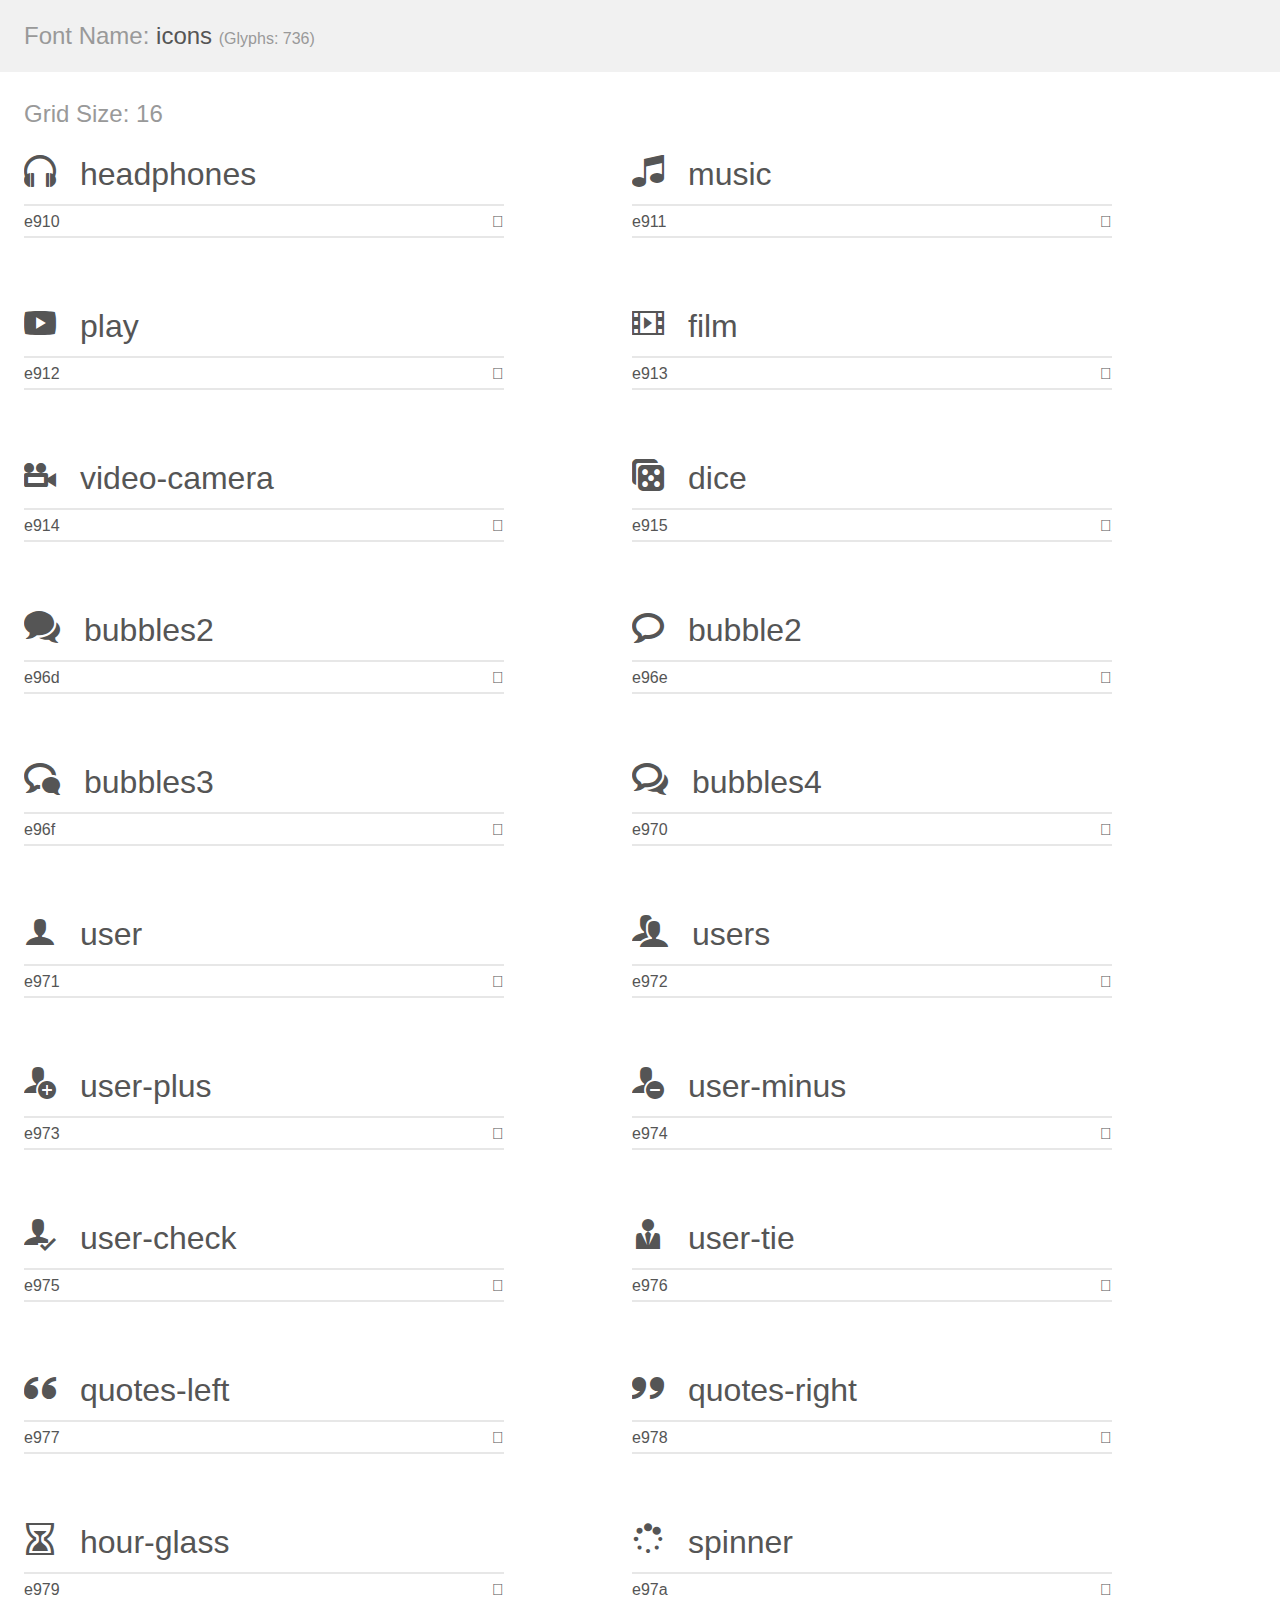
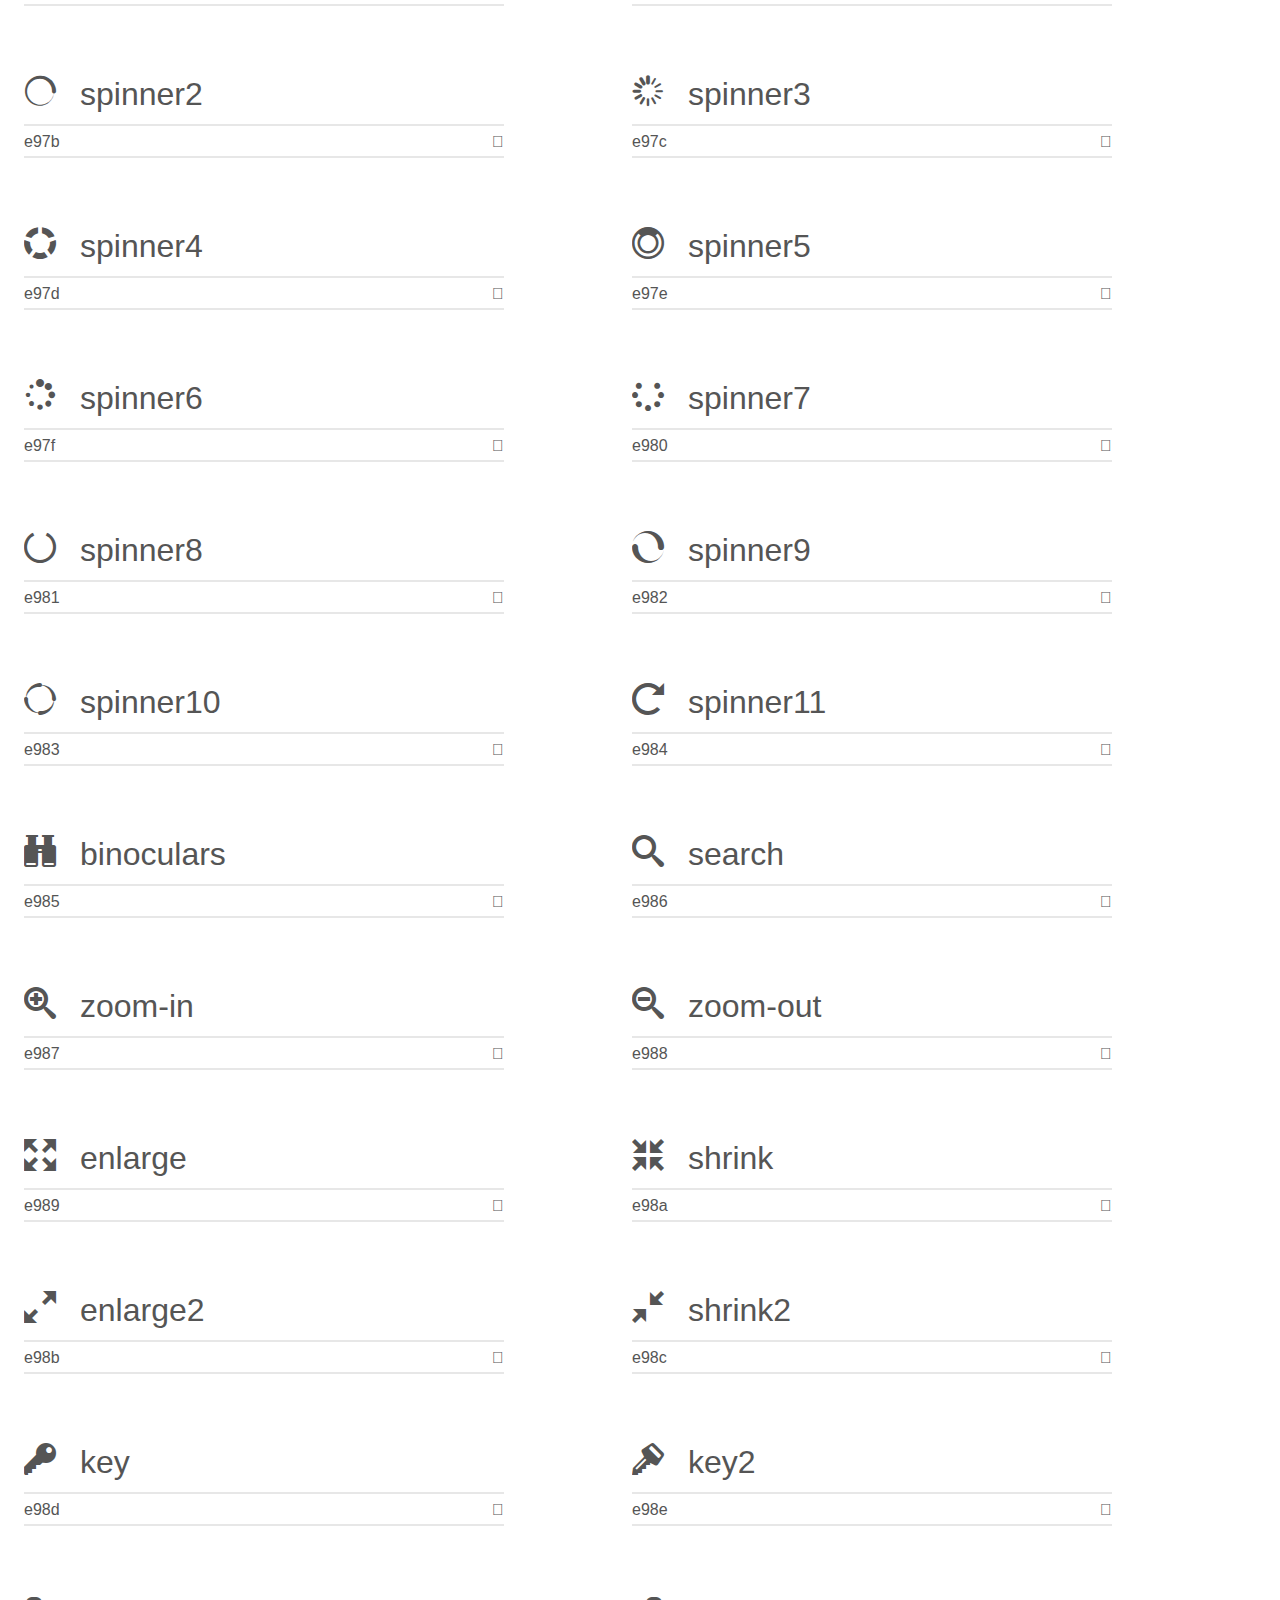
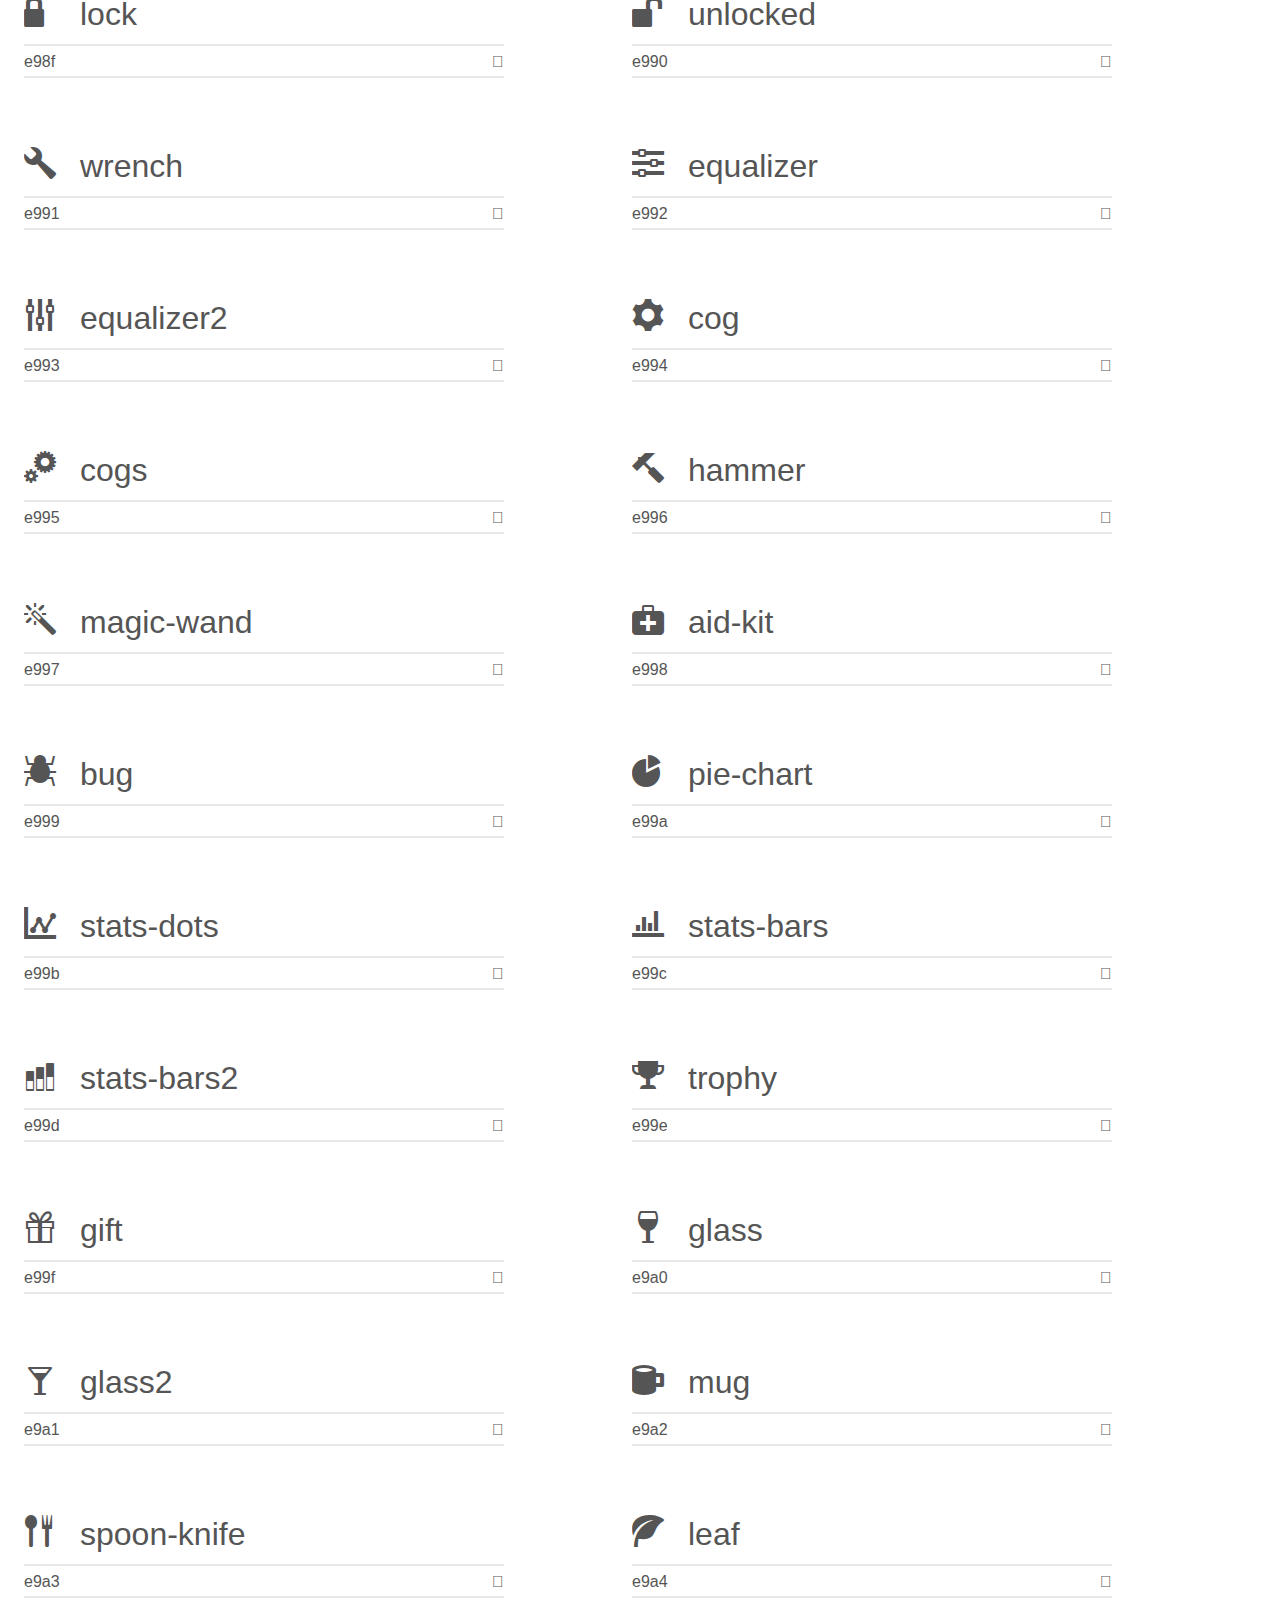
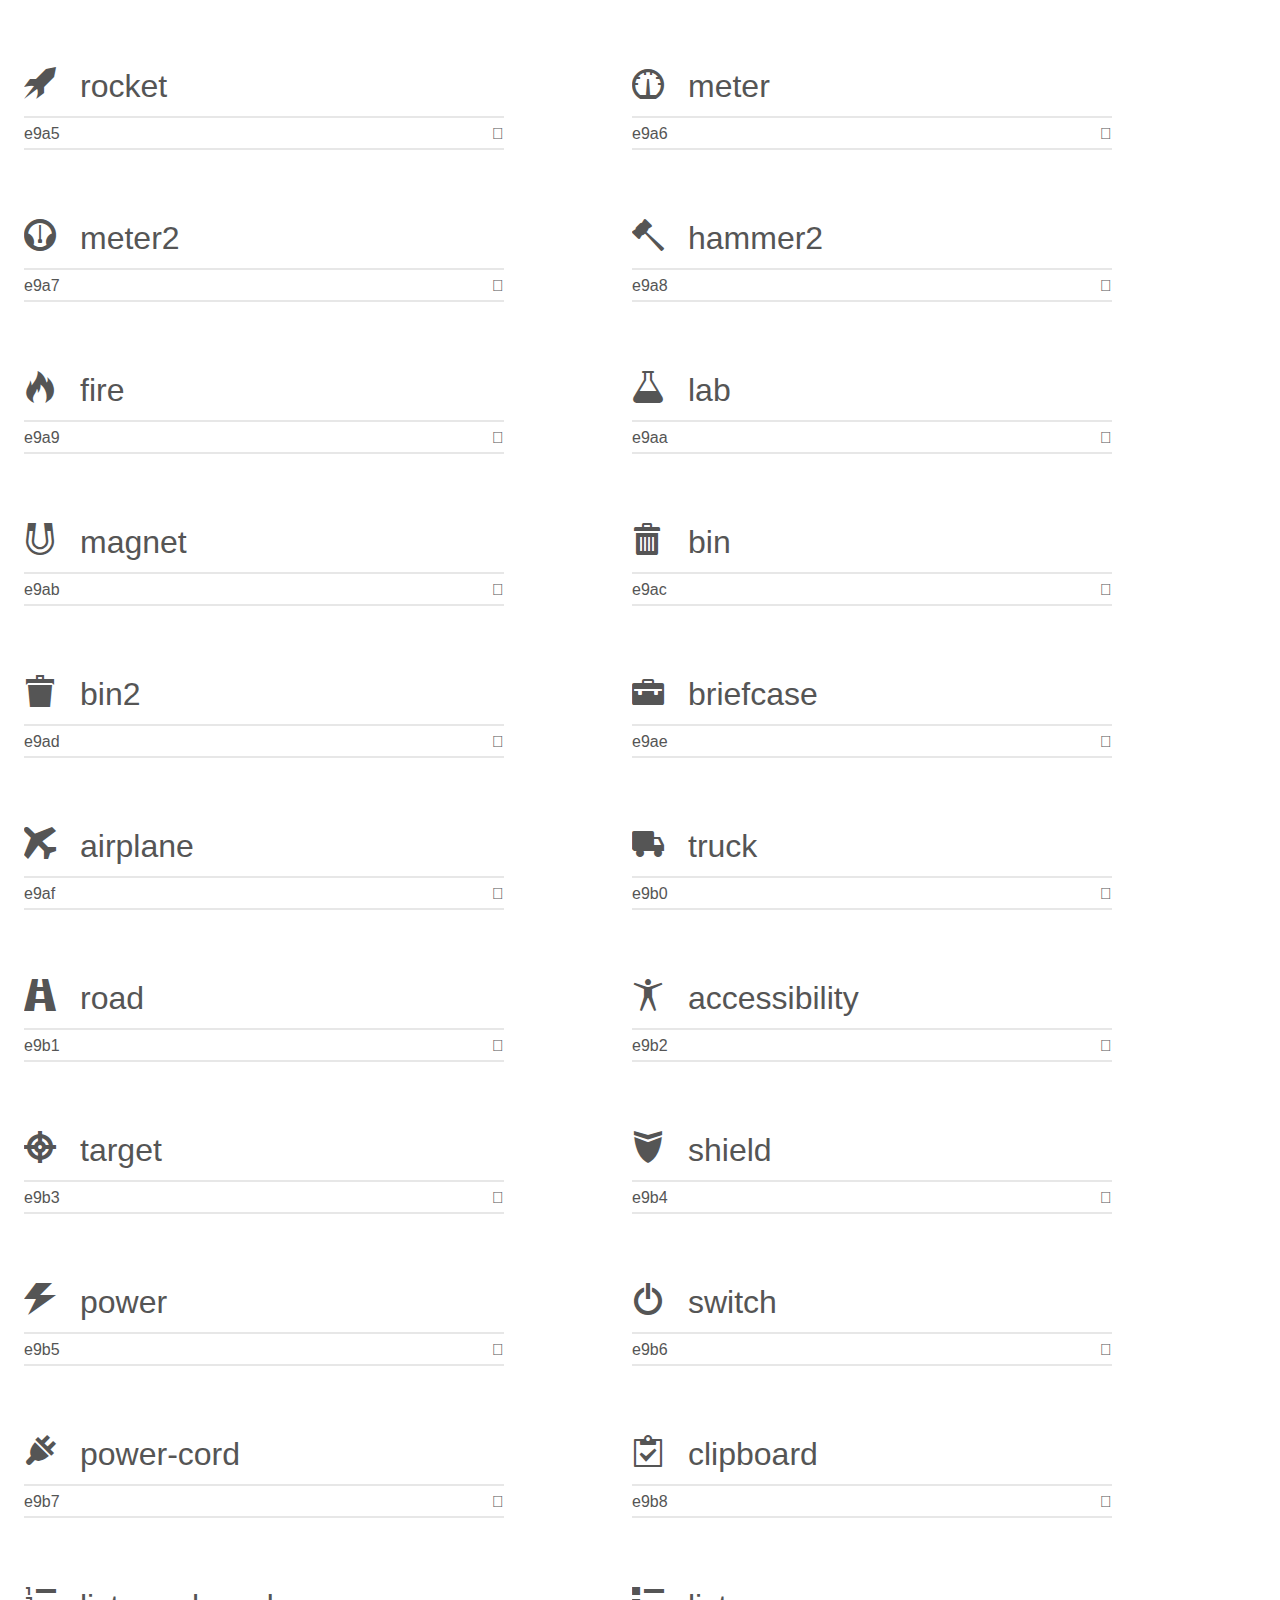
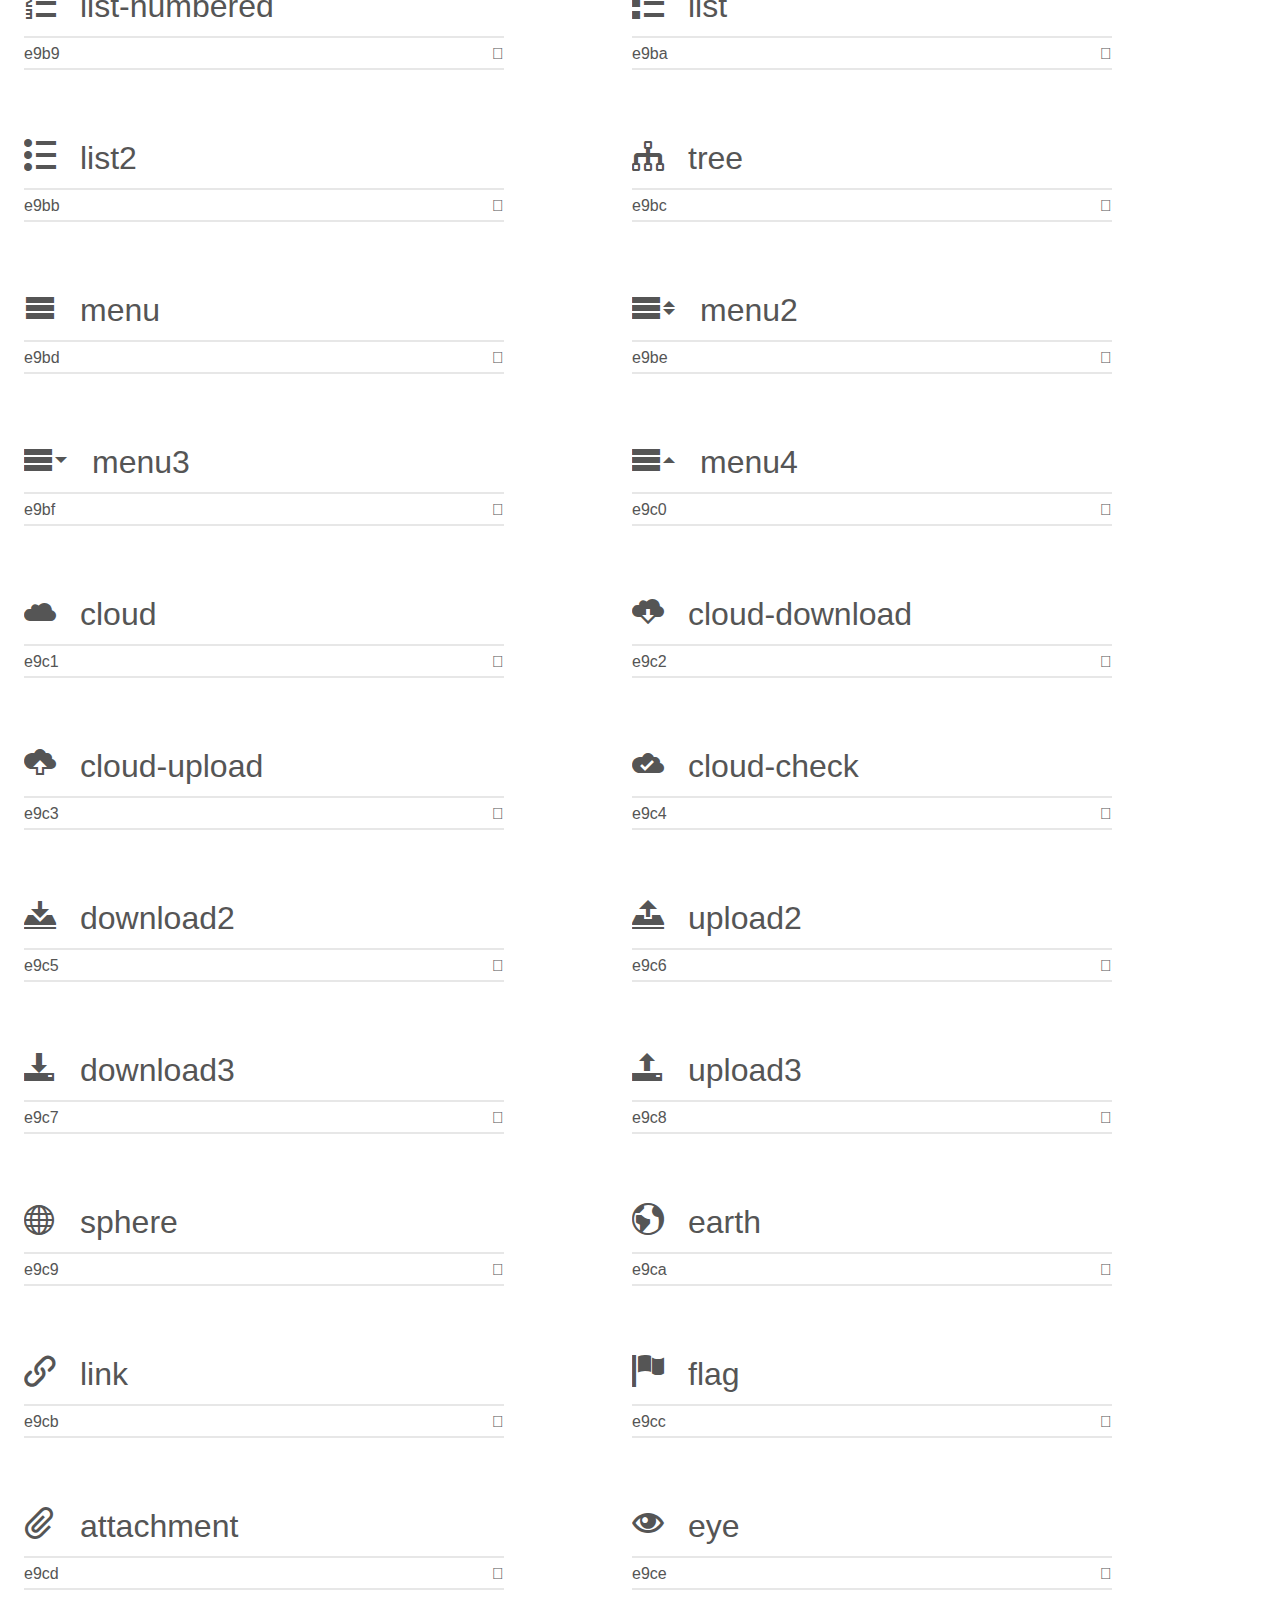
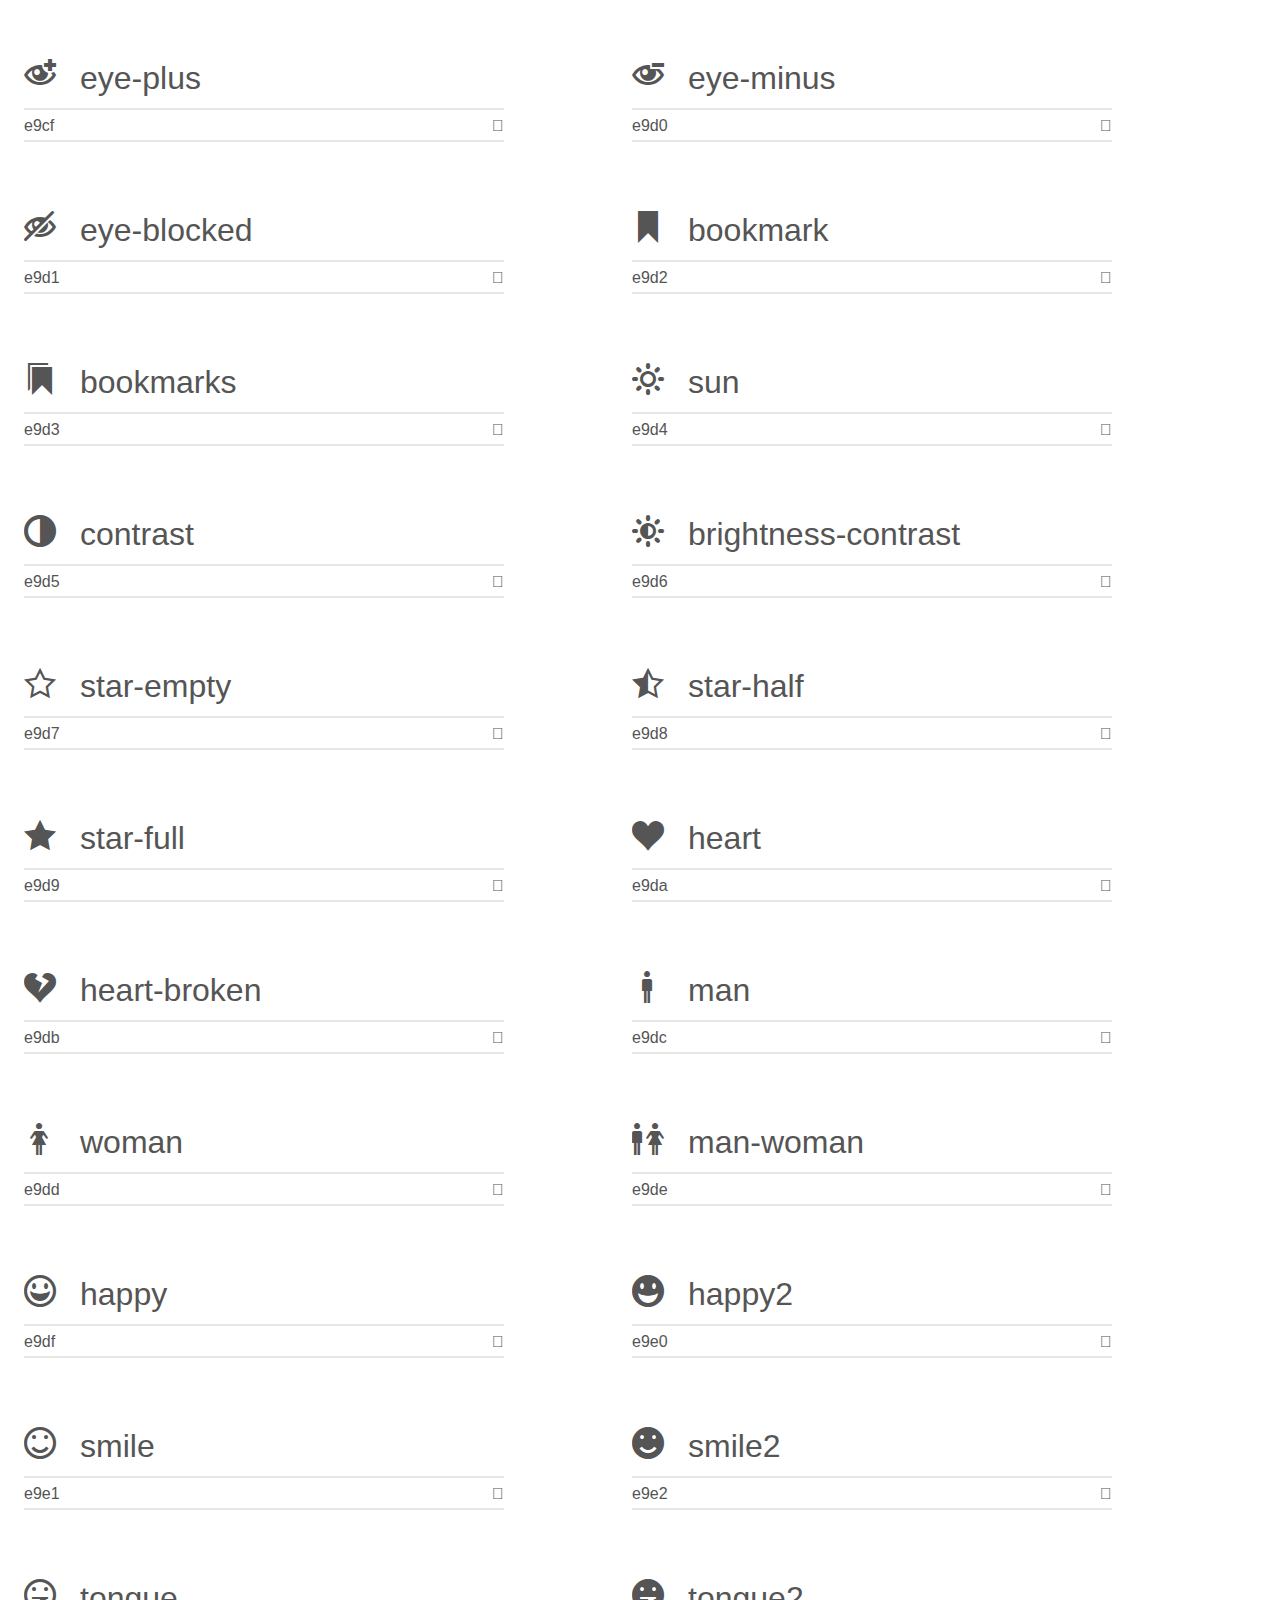
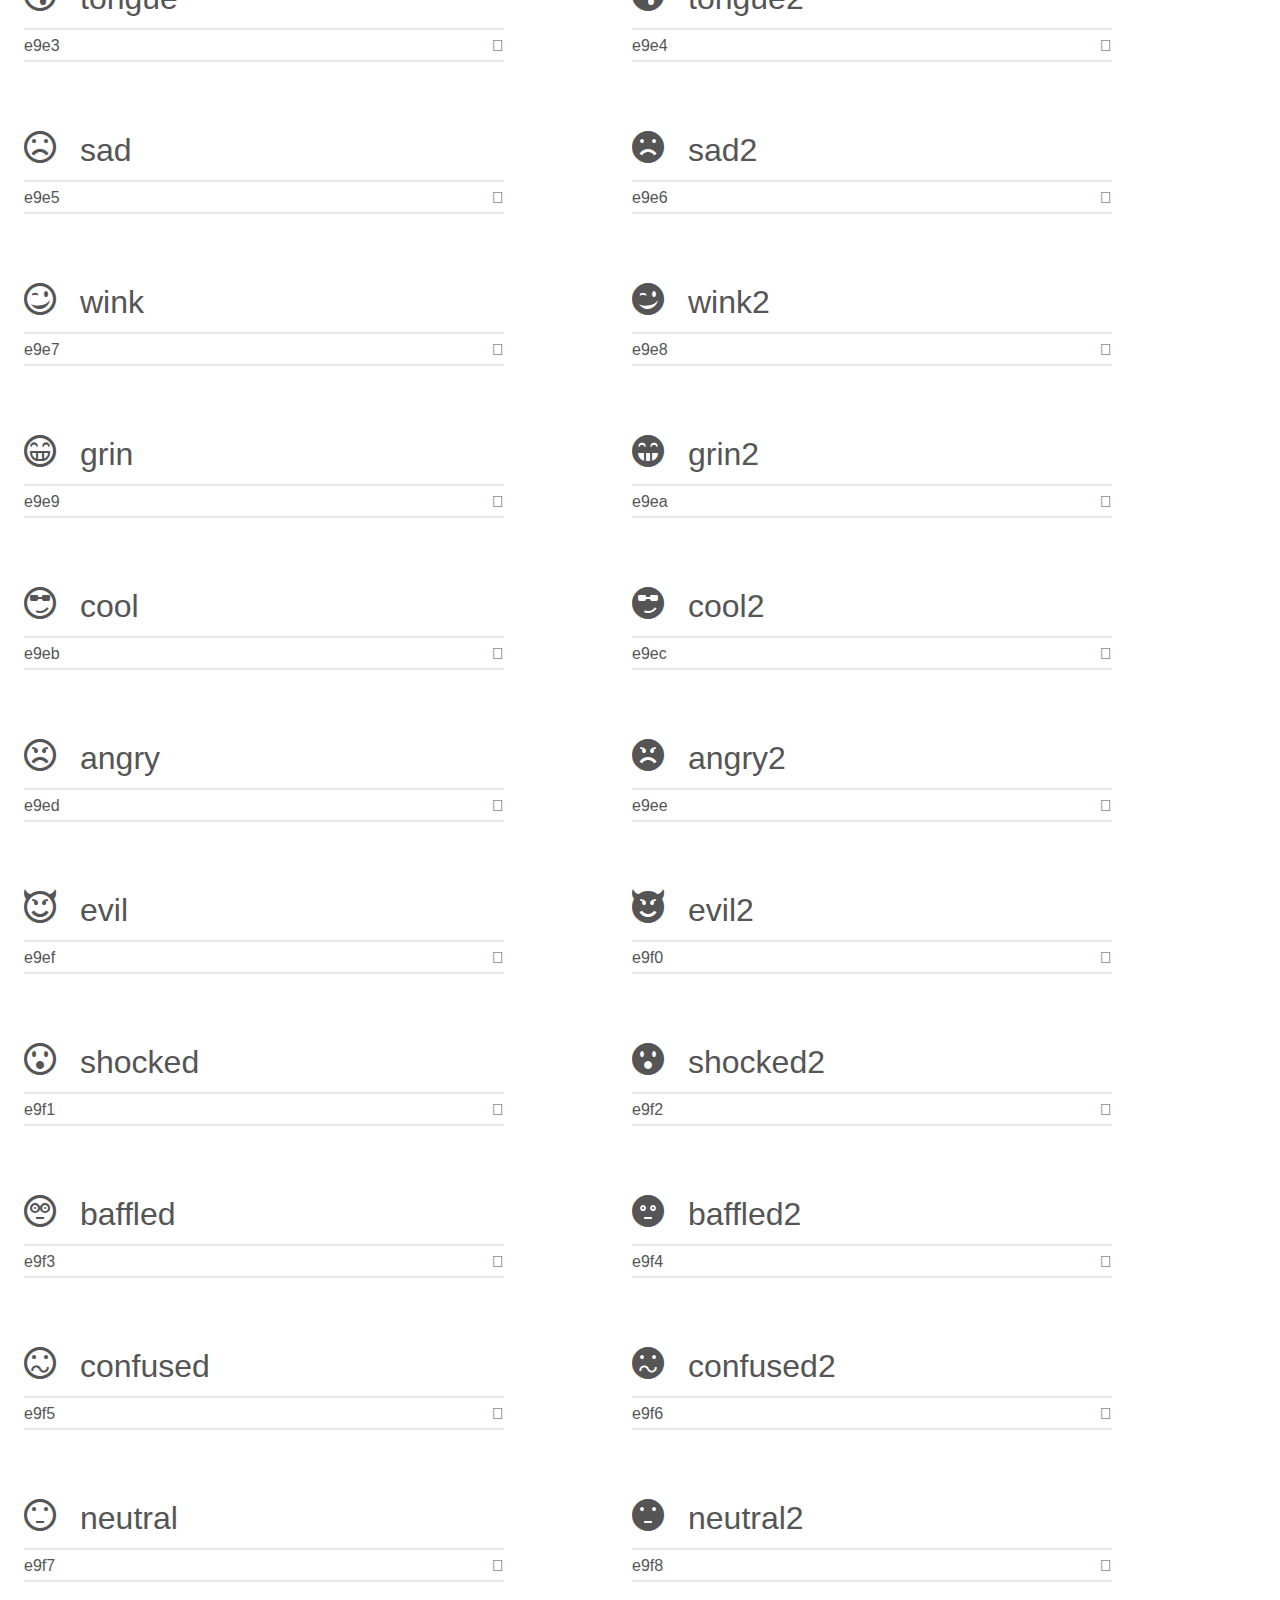
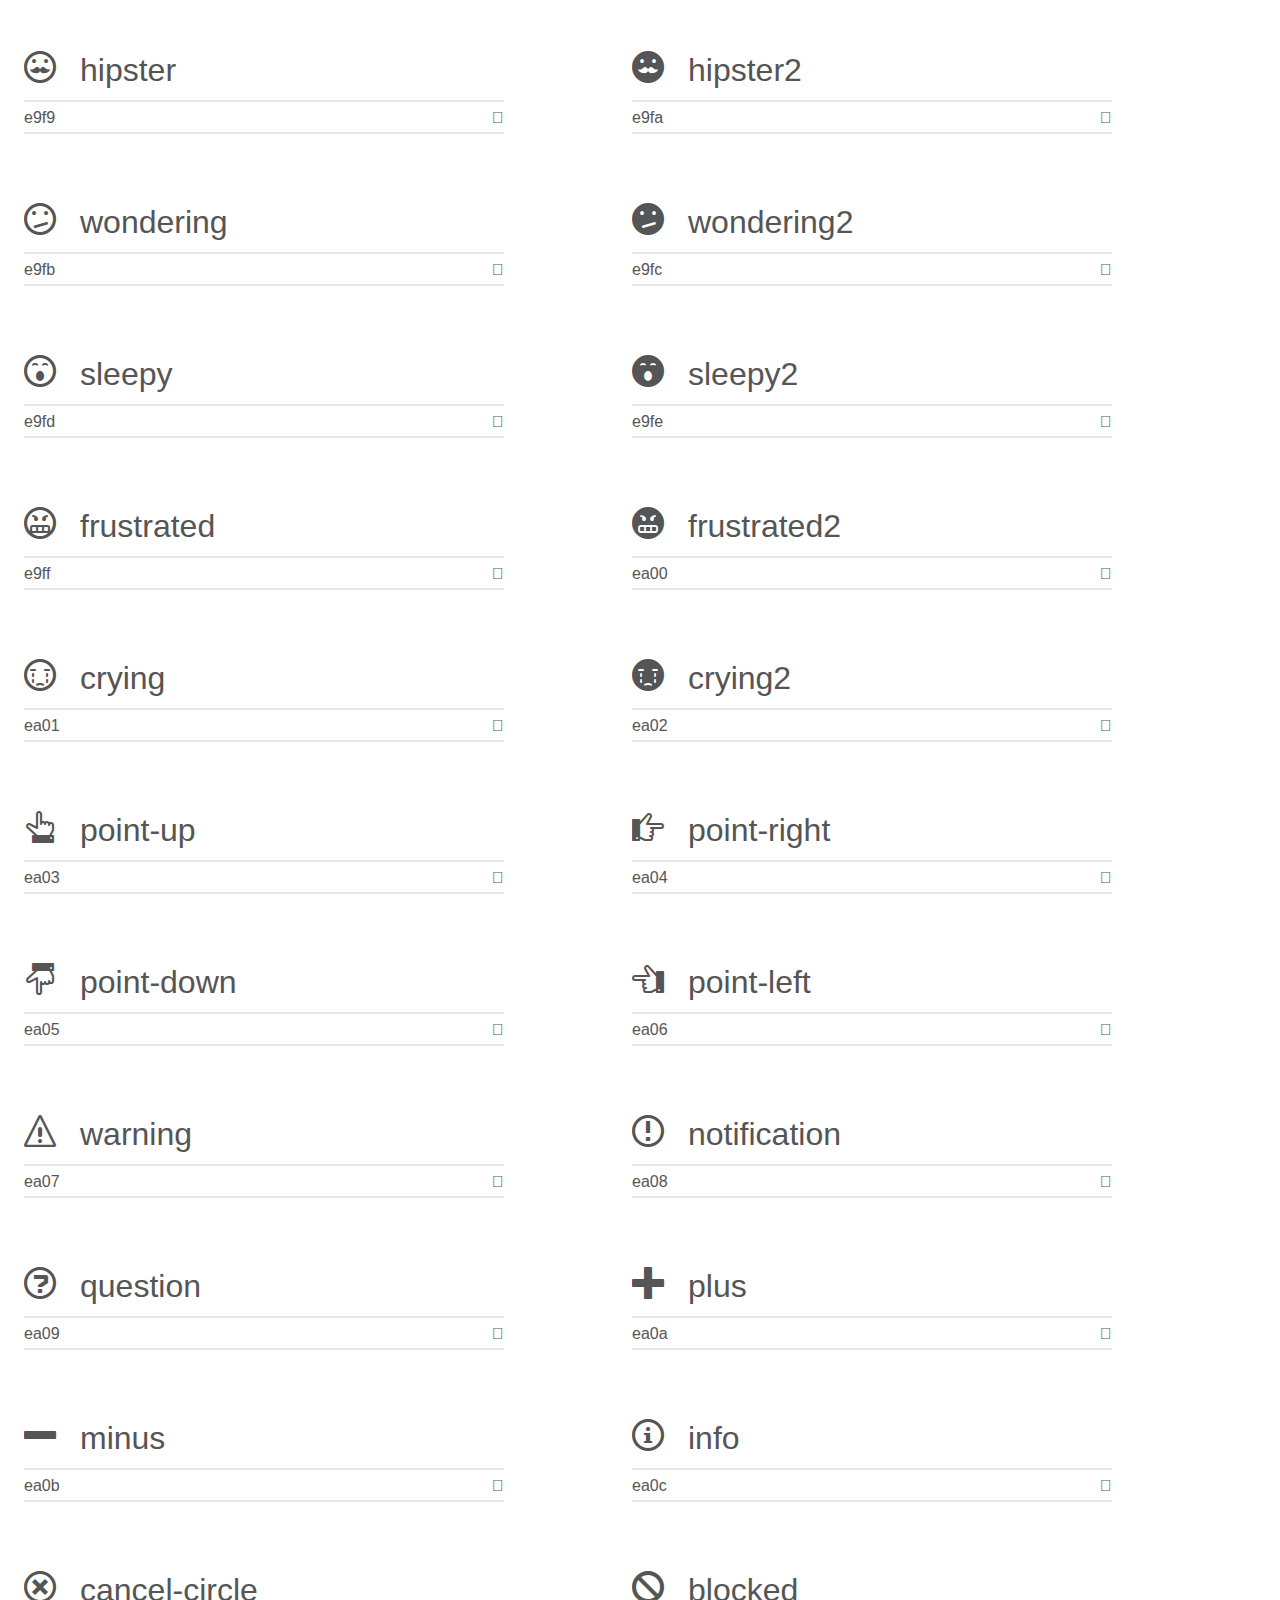
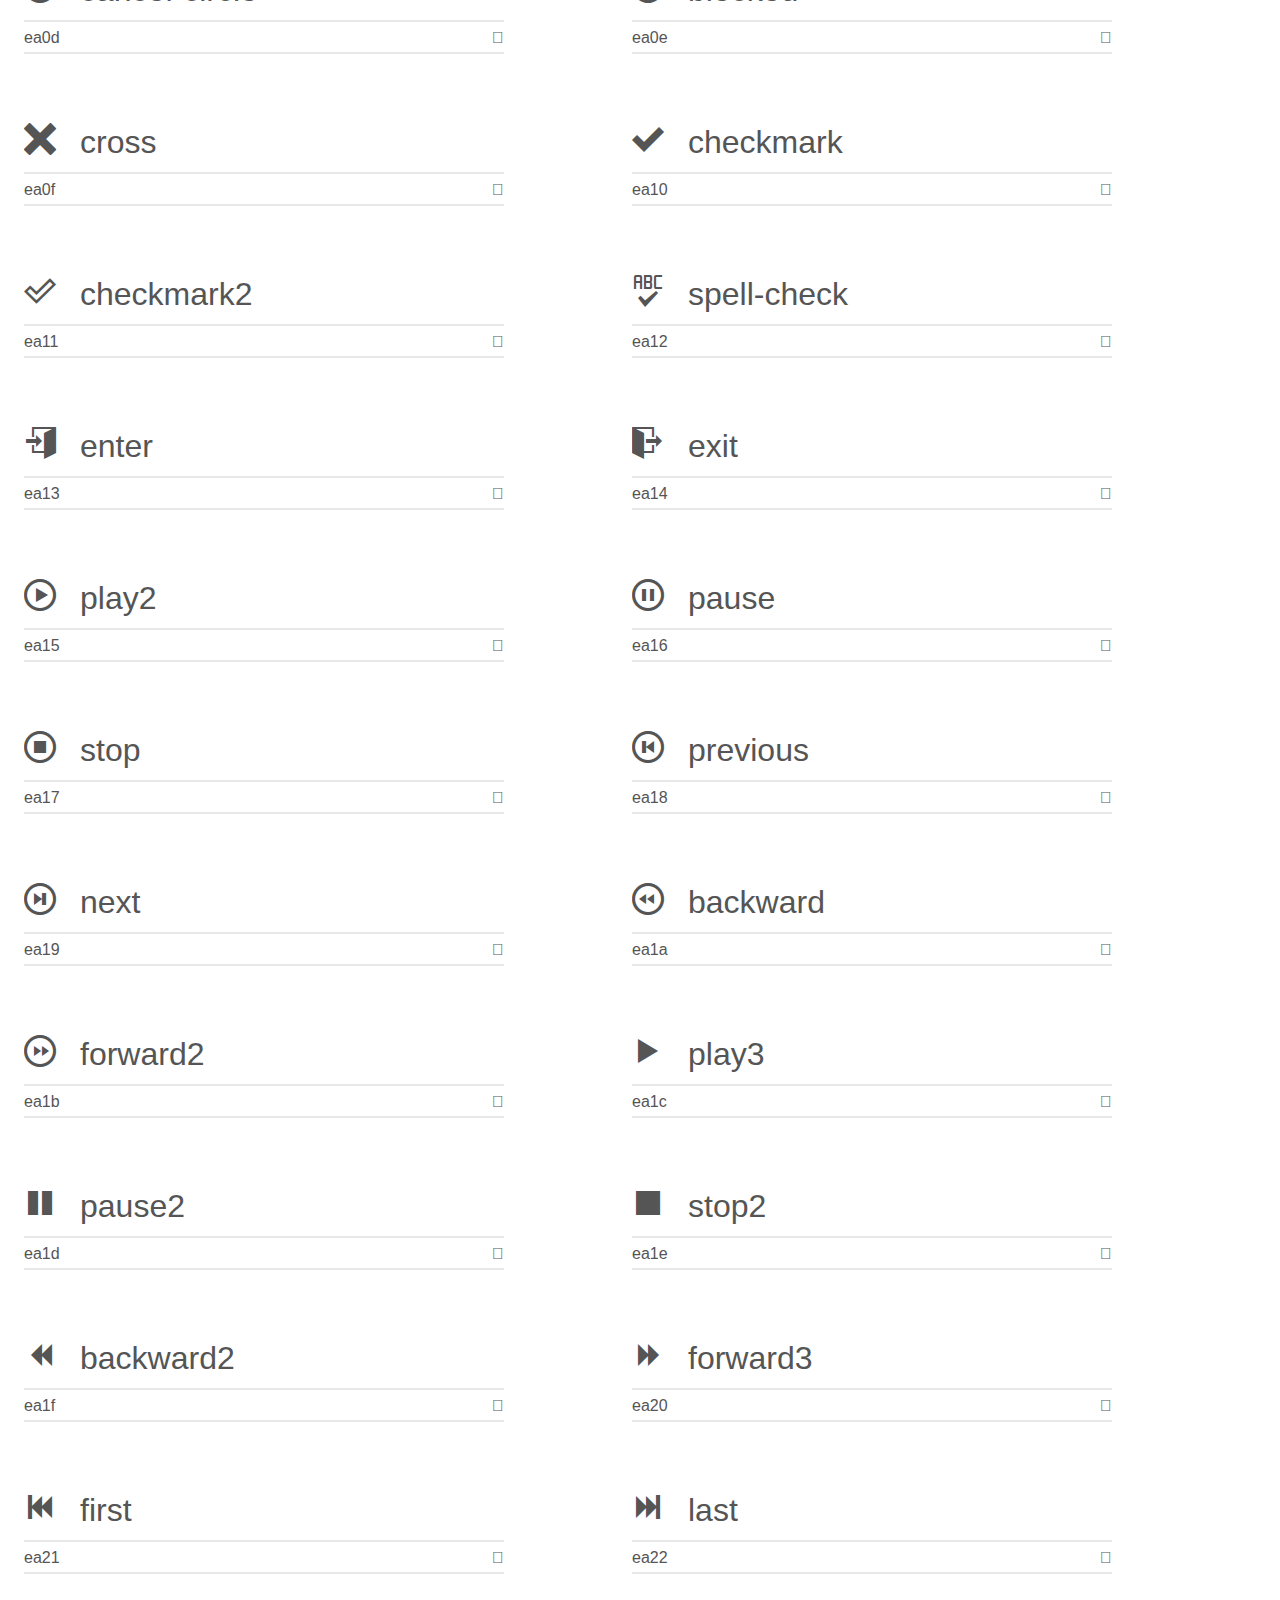
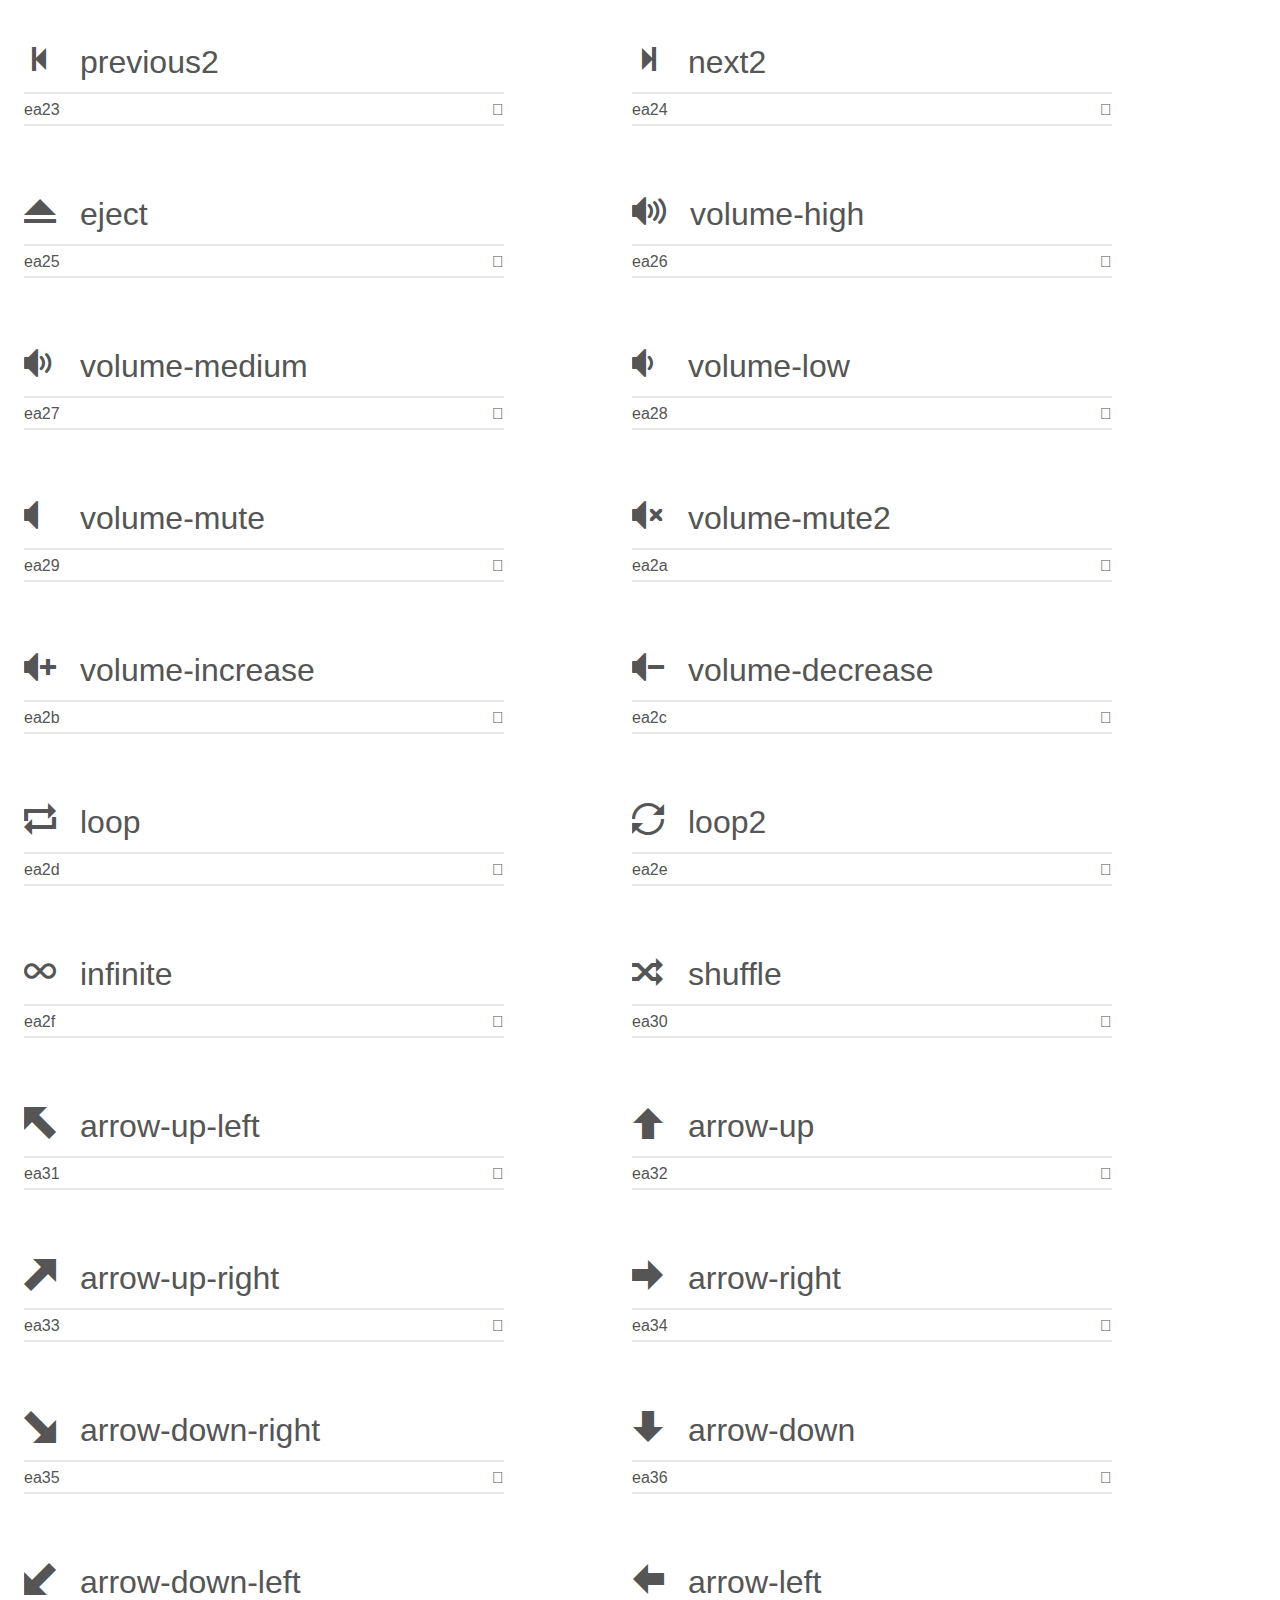
==== commit 70a520b5: "Update icons.html" ====
--- a/icons.html
+++ b/icons.html
@@ -5,8 +5,162 @@
     <title>IcoMoon Demo</title>
     <meta name="description" content="An Icon Font Generated By IcoMoon.io">
     <meta name="viewport" content="width=device-width, initial-scale=1">
-    <link rel="stylesheet" href="demo-files/demo.css">
-    <link rel="stylesheet" href="css/style.css"></head>
+    <style>
+        body {
+          padding: 0;
+          margin: 0;
+          font-family: sans-serif;
+          font-size: 1em;
+          line-height: 1.5;
+          color: #555;
+          background: #fff;
+        }
+        h1 {
+          font-size: 1.5em;
+          font-weight: normal;
+        }
+        small {
+          font-size: .66666667em;
+        }
+        a {
+          color: #e74c3c;
+          text-decoration: none;
+        }
+        a:hover, a:focus {
+          box-shadow: 0 1px #e74c3c;
+        }
+        .bshadow0, input {
+          box-shadow: inset 0 -2px #e7e7e7;
+        }
+        input:hover {
+          box-shadow: inset 0 -2px #ccc;
+        }
+        input, fieldset {
+          font-family: sans-serif;
+          font-size: 1em;
+          margin: 0;
+          padding: 0;
+          border: 0;
+        }
+        input {
+          color: inherit;
+          line-height: 1.5;
+          height: 1.5em;
+          padding: .25em 0;
+        }
+        input:focus {
+          outline: none;
+          box-shadow: inset 0 -2px #449fdb;
+        }
+        .glyph {
+          font-size: 16px;
+          width: 15em;
+          padding-bottom: 1em;
+          margin-right: 4em;
+          margin-bottom: 1em;
+          float: left;
+          overflow: hidden;
+        }
+        .liga {
+          width: 80%;
+          width: calc(100% - 2.5em);
+        }
+        .talign-right {
+          text-align: right;
+        }
+        .talign-center {
+          text-align: center;
+        }
+        .bgc1 {
+          background: #f1f1f1;
+        }
+        .fgc1 {
+          color: #999;
+        }
+        .fgc0 {
+          color: #000;
+        }
+        p {
+          margin-top: 1em;
+          margin-bottom: 1em;
+        }
+        .mvm {
+          margin-top: .75em;
+          margin-bottom: .75em;
+        }
+        .mtn {
+          margin-top: 0;
+        }
+        .mtl, .mal {
+          margin-top: 1.5em;
+        }
+        .mbl, .mal {
+          margin-bottom: 1.5em;
+        }
+        .mal, .mhl {
+          margin-left: 1.5em;
+          margin-right: 1.5em;
+        }
+        .mhmm {
+          margin-left: 1em;
+          margin-right: 1em;
+        }
+        .mls {
+          margin-left: .25em;
+        }
+        .ptl {
+          padding-top: 1.5em;
+        }
+        .pbs, .pvs {
+          padding-bottom: .25em;
+        }
+        .pvs, .pts {
+          padding-top: .25em;
+        }
+        .unit {
+          float: left;
+        }
+        .unitRight {
+          float: right;
+        }
+        .size1of2 {
+          width: 50%;
+        }
+        .size1of1 {
+          width: 100%;
+        }
+        .clearfix:before, .clearfix:after {
+          content: " ";
+          display: table;
+        }
+        .clearfix:after {
+          clear: both;
+        }
+        .hidden-true {
+          display: none;
+        }
+        .textbox0 {
+          width: 3em;
+          background: #f1f1f1;
+          padding: .25em .5em;
+          line-height: 1.5;
+          height: 1.5em;
+        }
+        #testDrive {
+          display: block;
+          padding-top: 24px;
+          line-height: 1.5;
+        }
+        .fs0 {
+          font-size: 16px;
+        }
+        .fs1 {
+          font-size: 32px;
+        }
+    </style>
+    <link rel="stylesheet" href="css/style.css">
+    
+    </head>
 <body>
     <div class="bgc1 clearfix">
         <h1 class="mhmm mvm"><span class="fgc1">Font Name:</span> icons <small class="fgc1">(Glyphs:&nbsp;736)</small></h1>
@@ -18,7 +172,7 @@
                 <i class="icon-headphones">
                 
                 </i>
-                <span class="mls"> icon-headphones</span>
+                <span class="mls"> headphones</span>
             </div>
             <fieldset class="fs0 size1of1 clearfix hidden-false">
                 <input type="text" readonly value="e910" class="unit size1of2" />
@@ -34,7 +188,7 @@
                 <i class="icon-music">
                 
                 </i>
-                <span class="mls"> icon-music</span>
+                <span class="mls"> music</span>
             </div>
             <fieldset class="fs0 size1of1 clearfix hidden-false">
                 <input type="text" readonly value="e911" class="unit size1of2" />
@@ -50,7 +204,7 @@
                 <i class="icon-play">
                 
                 </i>
-                <span class="mls"> icon-play</span>
+                <span class="mls"> play</span>
             </div>
             <fieldset class="fs0 size1of1 clearfix hidden-false">
                 <input type="text" readonly value="e912" class="unit size1of2" />
@@ -66,7 +220,7 @@
                 <i class="icon-film">
                 
                 </i>
-                <span class="mls"> icon-film</span>
+                <span class="mls"> film</span>
             </div>
             <fieldset class="fs0 size1of1 clearfix hidden-false">
                 <input type="text" readonly value="e913" class="unit size1of2" />
@@ -82,7 +236,7 @@
                 <i class="icon-video-camera">
                 
                 </i>
-                <span class="mls"> icon-video-camera</span>
+                <span class="mls"> video-camera</span>
             </div>
             <fieldset class="fs0 size1of1 clearfix hidden-false">
                 <input type="text" readonly value="e914" class="unit size1of2" />
@@ -98,7 +252,7 @@
                 <i class="icon-dice">
                 
                 </i>
-                <span class="mls"> icon-dice</span>
+                <span class="mls"> dice</span>
             </div>
             <fieldset class="fs0 size1of1 clearfix hidden-false">
                 <input type="text" readonly value="e915" class="unit size1of2" />
@@ -114,7 +268,7 @@
                 <i class="icon-bubbles2">
                 
                 </i>
-                <span class="mls"> icon-bubbles2</span>
+                <span class="mls"> bubbles2</span>
             </div>
             <fieldset class="fs0 size1of1 clearfix hidden-false">
                 <input type="text" readonly value="e96d" class="unit size1of2" />
@@ -130,7 +284,7 @@
                 <i class="icon-bubble2">
                 
                 </i>
-                <span class="mls"> icon-bubble2</span>
+                <span class="mls"> bubble2</span>
             </div>
             <fieldset class="fs0 size1of1 clearfix hidden-false">
                 <input type="text" readonly value="e96e" class="unit size1of2" />
@@ -146,7 +300,7 @@
                 <i class="icon-bubbles3">
                 
                 </i>
-                <span class="mls"> icon-bubbles3</span>
+                <span class="mls"> bubbles3</span>
             </div>
             <fieldset class="fs0 size1of1 clearfix hidden-false">
                 <input type="text" readonly value="e96f" class="unit size1of2" />
@@ -162,7 +316,7 @@
                 <i class="icon-bubbles4">
                 
                 </i>
-                <span class="mls"> icon-bubbles4</span>
+                <span class="mls"> bubbles4</span>
             </div>
             <fieldset class="fs0 size1of1 clearfix hidden-false">
                 <input type="text" readonly value="e970" class="unit size1of2" />
@@ -178,7 +332,7 @@
                 <i class="icon-user">
                 
                 </i>
-                <span class="mls"> icon-user</span>
+                <span class="mls"> user</span>
             </div>
             <fieldset class="fs0 size1of1 clearfix hidden-false">
                 <input type="text" readonly value="e971" class="unit size1of2" />
@@ -194,7 +348,7 @@
                 <i class="icon-users">
                 
                 </i>
-                <span class="mls"> icon-users</span>
+                <span class="mls"> users</span>
             </div>
             <fieldset class="fs0 size1of1 clearfix hidden-false">
                 <input type="text" readonly value="e972" class="unit size1of2" />
@@ -210,7 +364,7 @@
                 <i class="icon-user-plus">
                 
                 </i>
-                <span class="mls"> icon-user-plus</span>
+                <span class="mls"> user-plus</span>
             </div>
             <fieldset class="fs0 size1of1 clearfix hidden-false">
                 <input type="text" readonly value="e973" class="unit size1of2" />
@@ -226,7 +380,7 @@
                 <i class="icon-user-minus">
                 
                 </i>
-                <span class="mls"> icon-user-minus</span>
+                <span class="mls"> user-minus</span>
             </div>
             <fieldset class="fs0 size1of1 clearfix hidden-false">
                 <input type="text" readonly value="e974" class="unit size1of2" />
@@ -242,7 +396,7 @@
                 <i class="icon-user-check">
                 
                 </i>
-                <span class="mls"> icon-user-check</span>
+                <span class="mls"> user-check</span>
             </div>
             <fieldset class="fs0 size1of1 clearfix hidden-false">
                 <input type="text" readonly value="e975" class="unit size1of2" />
@@ -258,7 +412,7 @@
                 <i class="icon-user-tie">
                 
                 </i>
-                <span class="mls"> icon-user-tie</span>
+                <span class="mls"> user-tie</span>
             </div>
             <fieldset class="fs0 size1of1 clearfix hidden-false">
                 <input type="text" readonly value="e976" class="unit size1of2" />
@@ -274,7 +428,7 @@
                 <i class="icon-quotes-left">
                 
                 </i>
-                <span class="mls"> icon-quotes-left</span>
+                <span class="mls"> quotes-left</span>
             </div>
             <fieldset class="fs0 size1of1 clearfix hidden-false">
                 <input type="text" readonly value="e977" class="unit size1of2" />
@@ -290,7 +444,7 @@
                 <i class="icon-quotes-right">
                 
                 </i>
-                <span class="mls"> icon-quotes-right</span>
+                <span class="mls"> quotes-right</span>
             </div>
             <fieldset class="fs0 size1of1 clearfix hidden-false">
                 <input type="text" readonly value="e978" class="unit size1of2" />
@@ -306,7 +460,7 @@
                 <i class="icon-hour-glass">
                 
                 </i>
-                <span class="mls"> icon-hour-glass</span>
+                <span class="mls"> hour-glass</span>
             </div>
             <fieldset class="fs0 size1of1 clearfix hidden-false">
                 <input type="text" readonly value="e979" class="unit size1of2" />
@@ -322,7 +476,7 @@
                 <i class="icon-spinner">
                 
                 </i>
-                <span class="mls"> icon-spinner</span>
+                <span class="mls"> spinner</span>
             </div>
             <fieldset class="fs0 size1of1 clearfix hidden-false">
                 <input type="text" readonly value="e97a" class="unit size1of2" />
@@ -338,7 +492,7 @@
                 <i class="icon-spinner2">
                 
                 </i>
-                <span class="mls"> icon-spinner2</span>
+                <span class="mls"> spinner2</span>
             </div>
             <fieldset class="fs0 size1of1 clearfix hidden-false">
                 <input type="text" readonly value="e97b" class="unit size1of2" />
@@ -354,7 +508,7 @@
                 <i class="icon-spinner3">
                 
                 </i>
-                <span class="mls"> icon-spinner3</span>
+                <span class="mls"> spinner3</span>
             </div>
             <fieldset class="fs0 size1of1 clearfix hidden-false">
                 <input type="text" readonly value="e97c" class="unit size1of2" />
@@ -370,7 +524,7 @@
                 <i class="icon-spinner4">
                 
                 </i>
-                <span class="mls"> icon-spinner4</span>
+                <span class="mls"> spinner4</span>
             </div>
             <fieldset class="fs0 size1of1 clearfix hidden-false">
                 <input type="text" readonly value="e97d" class="unit size1of2" />
@@ -386,7 +540,7 @@
                 <i class="icon-spinner5">
                 
                 </i>
-                <span class="mls"> icon-spinner5</span>
+                <span class="mls"> spinner5</span>
             </div>
             <fieldset class="fs0 size1of1 clearfix hidden-false">
                 <input type="text" readonly value="e97e" class="unit size1of2" />
@@ -402,7 +556,7 @@
                 <i class="icon-spinner6">
                 
                 </i>
-                <span class="mls"> icon-spinner6</span>
+                <span class="mls"> spinner6</span>
             </div>
             <fieldset class="fs0 size1of1 clearfix hidden-false">
                 <input type="text" readonly value="e97f" class="unit size1of2" />
@@ -418,7 +572,7 @@
                 <i class="icon-spinner7">
                 
                 </i>
-                <span class="mls"> icon-spinner7</span>
+                <span class="mls"> spinner7</span>
             </div>
             <fieldset class="fs0 size1of1 clearfix hidden-false">
                 <input type="text" readonly value="e980" class="unit size1of2" />
@@ -434,7 +588,7 @@
                 <i class="icon-spinner8">
                 
                 </i>
-                <span class="mls"> icon-spinner8</span>
+                <span class="mls"> spinner8</span>
             </div>
             <fieldset class="fs0 size1of1 clearfix hidden-false">
                 <input type="text" readonly value="e981" class="unit size1of2" />
@@ -450,7 +604,7 @@
                 <i class="icon-spinner9">
                 
                 </i>
-                <span class="mls"> icon-spinner9</span>
+                <span class="mls"> spinner9</span>
             </div>
             <fieldset class="fs0 size1of1 clearfix hidden-false">
                 <input type="text" readonly value="e982" class="unit size1of2" />
@@ -466,7 +620,7 @@
                 <i class="icon-spinner10">
                 
                 </i>
-                <span class="mls"> icon-spinner10</span>
+                <span class="mls"> spinner10</span>
             </div>
             <fieldset class="fs0 size1of1 clearfix hidden-false">
                 <input type="text" readonly value="e983" class="unit size1of2" />
@@ -482,7 +636,7 @@
                 <i class="icon-spinner11">
                 
                 </i>
-                <span class="mls"> icon-spinner11</span>
+                <span class="mls"> spinner11</span>
             </div>
             <fieldset class="fs0 size1of1 clearfix hidden-false">
                 <input type="text" readonly value="e984" class="unit size1of2" />
@@ -498,7 +652,7 @@
                 <i class="icon-binoculars">
                 
                 </i>
-                <span class="mls"> icon-binoculars</span>
+                <span class="mls"> binoculars</span>
             </div>
             <fieldset class="fs0 size1of1 clearfix hidden-false">
                 <input type="text" readonly value="e985" class="unit size1of2" />
@@ -514,7 +668,7 @@
                 <i class="icon-search">
                 
                 </i>
-                <span class="mls"> icon-search</span>
+                <span class="mls"> search</span>
             </div>
             <fieldset class="fs0 size1of1 clearfix hidden-false">
                 <input type="text" readonly value="e986" class="unit size1of2" />
@@ -530,7 +684,7 @@
                 <i class="icon-zoom-in">
                 
                 </i>
-                <span class="mls"> icon-zoom-in</span>
+                <span class="mls"> zoom-in</span>
             </div>
             <fieldset class="fs0 size1of1 clearfix hidden-false">
                 <input type="text" readonly value="e987" class="unit size1of2" />
@@ -546,7 +700,7 @@
                 <i class="icon-zoom-out">
                 
                 </i>
-                <span class="mls"> icon-zoom-out</span>
+                <span class="mls"> zoom-out</span>
             </div>
             <fieldset class="fs0 size1of1 clearfix hidden-false">
                 <input type="text" readonly value="e988" class="unit size1of2" />
@@ -562,7 +716,7 @@
                 <i class="icon-enlarge">
                 
                 </i>
-                <span class="mls"> icon-enlarge</span>
+                <span class="mls"> enlarge</span>
             </div>
             <fieldset class="fs0 size1of1 clearfix hidden-false">
                 <input type="text" readonly value="e989" class="unit size1of2" />
@@ -578,7 +732,7 @@
                 <i class="icon-shrink">
                 
                 </i>
-                <span class="mls"> icon-shrink</span>
+                <span class="mls"> shrink</span>
             </div>
             <fieldset class="fs0 size1of1 clearfix hidden-false">
                 <input type="text" readonly value="e98a" class="unit size1of2" />
@@ -594,7 +748,7 @@
                 <i class="icon-enlarge2">
                 
                 </i>
-                <span class="mls"> icon-enlarge2</span>
+                <span class="mls"> enlarge2</span>
             </div>
             <fieldset class="fs0 size1of1 clearfix hidden-false">
                 <input type="text" readonly value="e98b" class="unit size1of2" />
@@ -610,7 +764,7 @@
                 <i class="icon-shrink2">
                 
                 </i>
-                <span class="mls"> icon-shrink2</span>
+                <span class="mls"> shrink2</span>
             </div>
             <fieldset class="fs0 size1of1 clearfix hidden-false">
                 <input type="text" readonly value="e98c" class="unit size1of2" />
@@ -626,7 +780,7 @@
                 <i class="icon-key">
                 
                 </i>
-                <span class="mls"> icon-key</span>
+                <span class="mls"> key</span>
             </div>
             <fieldset class="fs0 size1of1 clearfix hidden-false">
                 <input type="text" readonly value="e98d" class="unit size1of2" />
@@ -642,7 +796,7 @@
                 <i class="icon-key2">
                 
                 </i>
-                <span class="mls"> icon-key2</span>
+                <span class="mls"> key2</span>
             </div>
             <fieldset class="fs0 size1of1 clearfix hidden-false">
                 <input type="text" readonly value="e98e" class="unit size1of2" />
@@ -658,7 +812,7 @@
                 <i class="icon-lock">
                 
                 </i>
-                <span class="mls"> icon-lock</span>
+                <span class="mls"> lock</span>
             </div>
             <fieldset class="fs0 size1of1 clearfix hidden-false">
                 <input type="text" readonly value="e98f" class="unit size1of2" />
@@ -674,7 +828,7 @@
                 <i class="icon-unlocked">
                 
                 </i>
-                <span class="mls"> icon-unlocked</span>
+                <span class="mls"> unlocked</span>
             </div>
             <fieldset class="fs0 size1of1 clearfix hidden-false">
                 <input type="text" readonly value="e990" class="unit size1of2" />
@@ -690,7 +844,7 @@
                 <i class="icon-wrench">
                 
                 </i>
-                <span class="mls"> icon-wrench</span>
+                <span class="mls"> wrench</span>
             </div>
             <fieldset class="fs0 size1of1 clearfix hidden-false">
                 <input type="text" readonly value="e991" class="unit size1of2" />
@@ -706,7 +860,7 @@
                 <i class="icon-equalizer">
                 
                 </i>
-                <span class="mls"> icon-equalizer</span>
+                <span class="mls"> equalizer</span>
             </div>
             <fieldset class="fs0 size1of1 clearfix hidden-false">
                 <input type="text" readonly value="e992" class="unit size1of2" />
@@ -722,7 +876,7 @@
                 <i class="icon-equalizer2">
                 
                 </i>
-                <span class="mls"> icon-equalizer2</span>
+                <span class="mls"> equalizer2</span>
             </div>
             <fieldset class="fs0 size1of1 clearfix hidden-false">
                 <input type="text" readonly value="e993" class="unit size1of2" />
@@ -738,7 +892,7 @@
                 <i class="icon-cog">
                 
                 </i>
-                <span class="mls"> icon-cog</span>
+                <span class="mls"> cog</span>
             </div>
             <fieldset class="fs0 size1of1 clearfix hidden-false">
                 <input type="text" readonly value="e994" class="unit size1of2" />
@@ -754,7 +908,7 @@
                 <i class="icon-cogs">
                 
                 </i>
-                <span class="mls"> icon-cogs</span>
+                <span class="mls"> cogs</span>
             </div>
             <fieldset class="fs0 size1of1 clearfix hidden-false">
                 <input type="text" readonly value="e995" class="unit size1of2" />
@@ -770,7 +924,7 @@
                 <i class="icon-hammer">
                 
                 </i>
-                <span class="mls"> icon-hammer</span>
+                <span class="mls"> hammer</span>
             </div>
             <fieldset class="fs0 size1of1 clearfix hidden-false">
                 <input type="text" readonly value="e996" class="unit size1of2" />
@@ -786,7 +940,7 @@
                 <i class="icon-magic-wand">
                 
                 </i>
-                <span class="mls"> icon-magic-wand</span>
+                <span class="mls"> magic-wand</span>
             </div>
             <fieldset class="fs0 size1of1 clearfix hidden-false">
                 <input type="text" readonly value="e997" class="unit size1of2" />
@@ -802,7 +956,7 @@
                 <i class="icon-aid-kit">
                 
                 </i>
-                <span class="mls"> icon-aid-kit</span>
+                <span class="mls"> aid-kit</span>
             </div>
             <fieldset class="fs0 size1of1 clearfix hidden-false">
                 <input type="text" readonly value="e998" class="unit size1of2" />
@@ -818,7 +972,7 @@
                 <i class="icon-bug">
                 
                 </i>
-                <span class="mls"> icon-bug</span>
+                <span class="mls"> bug</span>
             </div>
             <fieldset class="fs0 size1of1 clearfix hidden-false">
                 <input type="text" readonly value="e999" class="unit size1of2" />
@@ -834,7 +988,7 @@
                 <i class="icon-pie-chart">
                 
                 </i>
-                <span class="mls"> icon-pie-chart</span>
+                <span class="mls"> pie-chart</span>
             </div>
             <fieldset class="fs0 size1of1 clearfix hidden-false">
                 <input type="text" readonly value="e99a" class="unit size1of2" />
@@ -850,7 +1004,7 @@
                 <i class="icon-stats-dots">
                 
                 </i>
-                <span class="mls"> icon-stats-dots</span>
+                <span class="mls"> stats-dots</span>
             </div>
             <fieldset class="fs0 size1of1 clearfix hidden-false">
                 <input type="text" readonly value="e99b" class="unit size1of2" />
@@ -866,7 +1020,7 @@
                 <i class="icon-stats-bars">
                 
                 </i>
-                <span class="mls"> icon-stats-bars</span>
+                <span class="mls"> stats-bars</span>
             </div>
             <fieldset class="fs0 size1of1 clearfix hidden-false">
                 <input type="text" readonly value="e99c" class="unit size1of2" />
@@ -882,7 +1036,7 @@
                 <i class="icon-stats-bars2">
                 
                 </i>
-                <span class="mls"> icon-stats-bars2</span>
+                <span class="mls"> stats-bars2</span>
             </div>
             <fieldset class="fs0 size1of1 clearfix hidden-false">
                 <input type="text" readonly value="e99d" class="unit size1of2" />
@@ -898,7 +1052,7 @@
                 <i class="icon-trophy">
                 
                 </i>
-                <span class="mls"> icon-trophy</span>
+                <span class="mls"> trophy</span>
             </div>
             <fieldset class="fs0 size1of1 clearfix hidden-false">
                 <input type="text" readonly value="e99e" class="unit size1of2" />
@@ -914,7 +1068,7 @@
                 <i class="icon-gift">
                 
                 </i>
-                <span class="mls"> icon-gift</span>
+                <span class="mls"> gift</span>
             </div>
             <fieldset class="fs0 size1of1 clearfix hidden-false">
                 <input type="text" readonly value="e99f" class="unit size1of2" />
@@ -930,7 +1084,7 @@
                 <i class="icon-glass">
                 
                 </i>
-                <span class="mls"> icon-glass</span>
+                <span class="mls"> glass</span>
             </div>
             <fieldset class="fs0 size1of1 clearfix hidden-false">
                 <input type="text" readonly value="e9a0" class="unit size1of2" />
@@ -946,7 +1100,7 @@
                 <i class="icon-glass2">
                 
                 </i>
-                <span class="mls"> icon-glass2</span>
+                <span class="mls"> glass2</span>
             </div>
             <fieldset class="fs0 size1of1 clearfix hidden-false">
                 <input type="text" readonly value="e9a1" class="unit size1of2" />
@@ -962,7 +1116,7 @@
                 <i class="icon-mug">
                 
                 </i>
-                <span class="mls"> icon-mug</span>
+                <span class="mls"> mug</span>
             </div>
             <fieldset class="fs0 size1of1 clearfix hidden-false">
                 <input type="text" readonly value="e9a2" class="unit size1of2" />
@@ -978,7 +1132,7 @@
                 <i class="icon-spoon-knife">
                 
                 </i>
-                <span class="mls"> icon-spoon-knife</span>
+                <span class="mls"> spoon-knife</span>
             </div>
             <fieldset class="fs0 size1of1 clearfix hidden-false">
                 <input type="text" readonly value="e9a3" class="unit size1of2" />
@@ -994,7 +1148,7 @@
                 <i class="icon-leaf">
                 
                 </i>
-                <span class="mls"> icon-leaf</span>
+                <span class="mls"> leaf</span>
             </div>
             <fieldset class="fs0 size1of1 clearfix hidden-false">
                 <input type="text" readonly value="e9a4" class="unit size1of2" />
@@ -1010,7 +1164,7 @@
                 <i class="icon-rocket">
                 
                 </i>
-                <span class="mls"> icon-rocket</span>
+                <span class="mls"> rocket</span>
             </div>
             <fieldset class="fs0 size1of1 clearfix hidden-false">
                 <input type="text" readonly value="e9a5" class="unit size1of2" />
@@ -1026,7 +1180,7 @@
                 <i class="icon-meter">
                 
                 </i>
-                <span class="mls"> icon-meter</span>
+                <span class="mls"> meter</span>
             </div>
             <fieldset class="fs0 size1of1 clearfix hidden-false">
                 <input type="text" readonly value="e9a6" class="unit size1of2" />
@@ -1042,7 +1196,7 @@
                 <i class="icon-meter2">
                 
                 </i>
-                <span class="mls"> icon-meter2</span>
+                <span class="mls"> meter2</span>
             </div>
             <fieldset class="fs0 size1of1 clearfix hidden-false">
                 <input type="text" readonly value="e9a7" class="unit size1of2" />
@@ -1058,7 +1212,7 @@
                 <i class="icon-hammer2">
                 
                 </i>
-                <span class="mls"> icon-hammer2</span>
+                <span class="mls"> hammer2</span>
             </div>
             <fieldset class="fs0 size1of1 clearfix hidden-false">
                 <input type="text" readonly value="e9a8" class="unit size1of2" />
@@ -1074,7 +1228,7 @@
                 <i class="icon-fire">
                 
                 </i>
-                <span class="mls"> icon-fire</span>
+                <span class="mls"> fire</span>
             </div>
             <fieldset class="fs0 size1of1 clearfix hidden-false">
                 <input type="text" readonly value="e9a9" class="unit size1of2" />
@@ -1090,7 +1244,7 @@
                 <i class="icon-lab">
                 
                 </i>
-                <span class="mls"> icon-lab</span>
+                <span class="mls"> lab</span>
             </div>
             <fieldset class="fs0 size1of1 clearfix hidden-false">
                 <input type="text" readonly value="e9aa" class="unit size1of2" />
@@ -1106,7 +1260,7 @@
                 <i class="icon-magnet">
                 
                 </i>
-                <span class="mls"> icon-magnet</span>
+                <span class="mls"> magnet</span>
             </div>
             <fieldset class="fs0 size1of1 clearfix hidden-false">
                 <input type="text" readonly value="e9ab" class="unit size1of2" />
@@ -1122,7 +1276,7 @@
                 <i class="icon-bin">
                 
                 </i>
-                <span class="mls"> icon-bin</span>
+                <span class="mls"> bin</span>
             </div>
             <fieldset class="fs0 size1of1 clearfix hidden-false">
                 <input type="text" readonly value="e9ac" class="unit size1of2" />
@@ -1138,7 +1292,7 @@
                 <i class="icon-bin2">
                 
                 </i>
-                <span class="mls"> icon-bin2</span>
+                <span class="mls"> bin2</span>
             </div>
             <fieldset class="fs0 size1of1 clearfix hidden-false">
                 <input type="text" readonly value="e9ad" class="unit size1of2" />
@@ -1154,7 +1308,7 @@
                 <i class="icon-briefcase">
                 
                 </i>
-                <span class="mls"> icon-briefcase</span>
+                <span class="mls"> briefcase</span>
             </div>
             <fieldset class="fs0 size1of1 clearfix hidden-false">
                 <input type="text" readonly value="e9ae" class="unit size1of2" />
@@ -1170,7 +1324,7 @@
                 <i class="icon-airplane">
                 
                 </i>
-                <span class="mls"> icon-airplane</span>
+                <span class="mls"> airplane</span>
             </div>
             <fieldset class="fs0 size1of1 clearfix hidden-false">
                 <input type="text" readonly value="e9af" class="unit size1of2" />
@@ -1186,7 +1340,7 @@
                 <i class="icon-truck">
                 
                 </i>
-                <span class="mls"> icon-truck</span>
+                <span class="mls"> truck</span>
             </div>
             <fieldset class="fs0 size1of1 clearfix hidden-false">
                 <input type="text" readonly value="e9b0" class="unit size1of2" />
@@ -1202,7 +1356,7 @@
                 <i class="icon-road">
                 
                 </i>
-                <span class="mls"> icon-road</span>
+                <span class="mls"> road</span>
             </div>
             <fieldset class="fs0 size1of1 clearfix hidden-false">
                 <input type="text" readonly value="e9b1" class="unit size1of2" />
@@ -1218,7 +1372,7 @@
                 <i class="icon-accessibility">
                 
                 </i>
-                <span class="mls"> icon-accessibility</span>
+                <span class="mls"> accessibility</span>
             </div>
             <fieldset class="fs0 size1of1 clearfix hidden-false">
                 <input type="text" readonly value="e9b2" class="unit size1of2" />
@@ -1234,7 +1388,7 @@
                 <i class="icon-target">
                 
                 </i>
-                <span class="mls"> icon-target</span>
+                <span class="mls"> target</span>
             </div>
             <fieldset class="fs0 size1of1 clearfix hidden-false">
                 <input type="text" readonly value="e9b3" class="unit size1of2" />
@@ -1250,7 +1404,7 @@
                 <i class="icon-shield">
                 
                 </i>
-                <span class="mls"> icon-shield</span>
+                <span class="mls"> shield</span>
             </div>
             <fieldset class="fs0 size1of1 clearfix hidden-false">
                 <input type="text" readonly value="e9b4" class="unit size1of2" />
@@ -1266,7 +1420,7 @@
                 <i class="icon-power">
                 
                 </i>
-                <span class="mls"> icon-power</span>
+                <span class="mls"> power</span>
             </div>
             <fieldset class="fs0 size1of1 clearfix hidden-false">
                 <input type="text" readonly value="e9b5" class="unit size1of2" />
@@ -1282,7 +1436,7 @@
                 <i class="icon-switch">
                 
                 </i>
-                <span class="mls"> icon-switch</span>
+                <span class="mls"> switch</span>
             </div>
             <fieldset class="fs0 size1of1 clearfix hidden-false">
                 <input type="text" readonly value="e9b6" class="unit size1of2" />
@@ -1298,7 +1452,7 @@
                 <i class="icon-power-cord">
                 
                 </i>
-                <span class="mls"> icon-power-cord</span>
+                <span class="mls"> power-cord</span>
             </div>
             <fieldset class="fs0 size1of1 clearfix hidden-false">
                 <input type="text" readonly value="e9b7" class="unit size1of2" />
@@ -1314,7 +1468,7 @@
                 <i class="icon-clipboard">
                 
                 </i>
-                <span class="mls"> icon-clipboard</span>
+                <span class="mls"> clipboard</span>
             </div>
             <fieldset class="fs0 size1of1 clearfix hidden-false">
                 <input type="text" readonly value="e9b8" class="unit size1of2" />
@@ -1330,7 +1484,7 @@
                 <i class="icon-list-numbered">
                 
                 </i>
-                <span class="mls"> icon-list-numbered</span>
+                <span class="mls"> list-numbered</span>
             </div>
             <fieldset class="fs0 size1of1 clearfix hidden-false">
                 <input type="text" readonly value="e9b9" class="unit size1of2" />
@@ -1346,7 +1500,7 @@
                 <i class="icon-list">
                 
                 </i>
-                <span class="mls"> icon-list</span>
+                <span class="mls"> list</span>
             </div>
             <fieldset class="fs0 size1of1 clearfix hidden-false">
                 <input type="text" readonly value="e9ba" class="unit size1of2" />
@@ -1362,7 +1516,7 @@
                 <i class="icon-list2">
                 
                 </i>
-                <span class="mls"> icon-list2</span>
+                <span class="mls"> list2</span>
             </div>
             <fieldset class="fs0 size1of1 clearfix hidden-false">
                 <input type="text" readonly value="e9bb" class="unit size1of2" />
@@ -1378,7 +1532,7 @@
                 <i class="icon-tree">
                 
                 </i>
-                <span class="mls"> icon-tree</span>
+                <span class="mls"> tree</span>
             </div>
             <fieldset class="fs0 size1of1 clearfix hidden-false">
                 <input type="text" readonly value="e9bc" class="unit size1of2" />
@@ -1394,7 +1548,7 @@
                 <i class="icon-menu">
                 
                 </i>
-                <span class="mls"> icon-menu</span>
+                <span class="mls"> menu</span>
             </div>
             <fieldset class="fs0 size1of1 clearfix hidden-false">
                 <input type="text" readonly value="e9bd" class="unit size1of2" />
@@ -1410,7 +1564,7 @@
                 <i class="icon-menu2">
                 
                 </i>
-                <span class="mls"> icon-menu2</span>
+                <span class="mls"> menu2</span>
             </div>
             <fieldset class="fs0 size1of1 clearfix hidden-false">
                 <input type="text" readonly value="e9be" class="unit size1of2" />
@@ -1426,7 +1580,7 @@
                 <i class="icon-menu3">
                 
                 </i>
-                <span class="mls"> icon-menu3</span>
+                <span class="mls"> menu3</span>
             </div>
             <fieldset class="fs0 size1of1 clearfix hidden-false">
                 <input type="text" readonly value="e9bf" class="unit size1of2" />
@@ -1442,7 +1596,7 @@
                 <i class="icon-menu4">
                 
                 </i>
-                <span class="mls"> icon-menu4</span>
+                <span class="mls"> menu4</span>
             </div>
             <fieldset class="fs0 size1of1 clearfix hidden-false">
                 <input type="text" readonly value="e9c0" class="unit size1of2" />
@@ -1458,7 +1612,7 @@
                 <i class="icon-cloud">
                 
                 </i>
-                <span class="mls"> icon-cloud</span>
+                <span class="mls"> cloud</span>
             </div>
             <fieldset class="fs0 size1of1 clearfix hidden-false">
                 <input type="text" readonly value="e9c1" class="unit size1of2" />
@@ -1474,7 +1628,7 @@
                 <i class="icon-cloud-download">
                 
                 </i>
-                <span class="mls"> icon-cloud-download</span>
+                <span class="mls"> cloud-download</span>
             </div>
             <fieldset class="fs0 size1of1 clearfix hidden-false">
                 <input type="text" readonly value="e9c2" class="unit size1of2" />
@@ -1490,7 +1644,7 @@
                 <i class="icon-cloud-upload">
                 
                 </i>
-                <span class="mls"> icon-cloud-upload</span>
+                <span class="mls"> cloud-upload</span>
             </div>
             <fieldset class="fs0 size1of1 clearfix hidden-false">
                 <input type="text" readonly value="e9c3" class="unit size1of2" />
@@ -1506,7 +1660,7 @@
                 <i class="icon-cloud-check">
                 
                 </i>
-                <span class="mls"> icon-cloud-check</span>
+                <span class="mls"> cloud-check</span>
             </div>
             <fieldset class="fs0 size1of1 clearfix hidden-false">
                 <input type="text" readonly value="e9c4" class="unit size1of2" />
@@ -1522,7 +1676,7 @@
                 <i class="icon-download2">
                 
                 </i>
-                <span class="mls"> icon-download2</span>
+                <span class="mls"> download2</span>
             </div>
             <fieldset class="fs0 size1of1 clearfix hidden-false">
                 <input type="text" readonly value="e9c5" class="unit size1of2" />
@@ -1538,7 +1692,7 @@
                 <i class="icon-upload2">
                 
                 </i>
-                <span class="mls"> icon-upload2</span>
+                <span class="mls"> upload2</span>
             </div>
             <fieldset class="fs0 size1of1 clearfix hidden-false">
                 <input type="text" readonly value="e9c6" class="unit size1of2" />
@@ -1554,7 +1708,7 @@
                 <i class="icon-download3">
                 
                 </i>
-                <span class="mls"> icon-download3</span>
+                <span class="mls"> download3</span>
             </div>
             <fieldset class="fs0 size1of1 clearfix hidden-false">
                 <input type="text" readonly value="e9c7" class="unit size1of2" />
@@ -1570,7 +1724,7 @@
                 <i class="icon-upload3">
                 
                 </i>
-                <span class="mls"> icon-upload3</span>
+                <span class="mls"> upload3</span>
             </div>
             <fieldset class="fs0 size1of1 clearfix hidden-false">
                 <input type="text" readonly value="e9c8" class="unit size1of2" />
@@ -1586,7 +1740,7 @@
                 <i class="icon-sphere">
                 
                 </i>
-                <span class="mls"> icon-sphere</span>
+                <span class="mls"> sphere</span>
             </div>
             <fieldset class="fs0 size1of1 clearfix hidden-false">
                 <input type="text" readonly value="e9c9" class="unit size1of2" />
@@ -1602,7 +1756,7 @@
                 <i class="icon-earth">
                 
                 </i>
-                <span class="mls"> icon-earth</span>
+                <span class="mls"> earth</span>
             </div>
             <fieldset class="fs0 size1of1 clearfix hidden-false">
                 <input type="text" readonly value="e9ca" class="unit size1of2" />
@@ -1618,7 +1772,7 @@
                 <i class="icon-link">
                 
                 </i>
-                <span class="mls"> icon-link</span>
+                <span class="mls"> link</span>
             </div>
             <fieldset class="fs0 size1of1 clearfix hidden-false">
                 <input type="text" readonly value="e9cb" class="unit size1of2" />
@@ -1634,7 +1788,7 @@
                 <i class="icon-flag">
                 
                 </i>
-                <span class="mls"> icon-flag</span>
+                <span class="mls"> flag</span>
             </div>
             <fieldset class="fs0 size1of1 clearfix hidden-false">
                 <input type="text" readonly value="e9cc" class="unit size1of2" />
@@ -1650,7 +1804,7 @@
                 <i class="icon-attachment">
                 
                 </i>
-                <span class="mls"> icon-attachment</span>
+                <span class="mls"> attachment</span>
             </div>
             <fieldset class="fs0 size1of1 clearfix hidden-false">
                 <input type="text" readonly value="e9cd" class="unit size1of2" />
@@ -1666,7 +1820,7 @@
                 <i class="icon-eye">
                 
                 </i>
-                <span class="mls"> icon-eye</span>
+                <span class="mls"> eye</span>
             </div>
             <fieldset class="fs0 size1of1 clearfix hidden-false">
                 <input type="text" readonly value="e9ce" class="unit size1of2" />
@@ -1682,7 +1836,7 @@
                 <i class="icon-eye-plus">
                 
                 </i>
-                <span class="mls"> icon-eye-plus</span>
+                <span class="mls"> eye-plus</span>
             </div>
             <fieldset class="fs0 size1of1 clearfix hidden-false">
                 <input type="text" readonly value="e9cf" class="unit size1of2" />
@@ -1698,7 +1852,7 @@
                 <i class="icon-eye-minus">
                 
                 </i>
-                <span class="mls"> icon-eye-minus</span>
+                <span class="mls"> eye-minus</span>
             </div>
             <fieldset class="fs0 size1of1 clearfix hidden-false">
                 <input type="text" readonly value="e9d0" class="unit size1of2" />
@@ -1714,7 +1868,7 @@
                 <i class="icon-eye-blocked">
                 
                 </i>
-                <span class="mls"> icon-eye-blocked</span>
+                <span class="mls"> eye-blocked</span>
             </div>
             <fieldset class="fs0 size1of1 clearfix hidden-false">
                 <input type="text" readonly value="e9d1" class="unit size1of2" />
@@ -1730,7 +1884,7 @@
                 <i class="icon-bookmark">
                 
                 </i>
-                <span class="mls"> icon-bookmark</span>
+                <span class="mls"> bookmark</span>
             </div>
             <fieldset class="fs0 size1of1 clearfix hidden-false">
                 <input type="text" readonly value="e9d2" class="unit size1of2" />
@@ -1746,7 +1900,7 @@
                 <i class="icon-bookmarks">
                 
                 </i>
-                <span class="mls"> icon-bookmarks</span>
+                <span class="mls"> bookmarks</span>
             </div>
             <fieldset class="fs0 size1of1 clearfix hidden-false">
                 <input type="text" readonly value="e9d3" class="unit size1of2" />
@@ -1762,7 +1916,7 @@
                 <i class="icon-sun">
                 
                 </i>
-                <span class="mls"> icon-sun</span>
+                <span class="mls"> sun</span>
             </div>
             <fieldset class="fs0 size1of1 clearfix hidden-false">
                 <input type="text" readonly value="e9d4" class="unit size1of2" />
@@ -1778,7 +1932,7 @@
                 <i class="icon-contrast">
                 
                 </i>
-                <span class="mls"> icon-contrast</span>
+                <span class="mls"> contrast</span>
             </div>
             <fieldset class="fs0 size1of1 clearfix hidden-false">
                 <input type="text" readonly value="e9d5" class="unit size1of2" />
@@ -1794,7 +1948,7 @@
                 <i class="icon-brightness-contrast">
                 
                 </i>
-                <span class="mls"> icon-brightness-contrast</span>
+                <span class="mls"> brightness-contrast</span>
             </div>
             <fieldset class="fs0 size1of1 clearfix hidden-false">
                 <input type="text" readonly value="e9d6" class="unit size1of2" />
@@ -1810,7 +1964,7 @@
                 <i class="icon-star-empty">
                 
                 </i>
-                <span class="mls"> icon-star-empty</span>
+                <span class="mls"> star-empty</span>
             </div>
             <fieldset class="fs0 size1of1 clearfix hidden-false">
                 <input type="text" readonly value="e9d7" class="unit size1of2" />
@@ -1826,7 +1980,7 @@
                 <i class="icon-star-half">
                 
                 </i>
-                <span class="mls"> icon-star-half</span>
+                <span class="mls"> star-half</span>
             </div>
             <fieldset class="fs0 size1of1 clearfix hidden-false">
                 <input type="text" readonly value="e9d8" class="unit size1of2" />
@@ -1842,7 +1996,7 @@
                 <i class="icon-star-full">
                 
                 </i>
-                <span class="mls"> icon-star-full</span>
+                <span class="mls"> star-full</span>
             </div>
             <fieldset class="fs0 size1of1 clearfix hidden-false">
                 <input type="text" readonly value="e9d9" class="unit size1of2" />
@@ -1858,7 +2012,7 @@
                 <i class="icon-heart">
                 
                 </i>
-                <span class="mls"> icon-heart</span>
+                <span class="mls"> heart</span>
             </div>
             <fieldset class="fs0 size1of1 clearfix hidden-false">
                 <input type="text" readonly value="e9da" class="unit size1of2" />
@@ -1874,7 +2028,7 @@
                 <i class="icon-heart-broken">
                 
                 </i>
-                <span class="mls"> icon-heart-broken</span>
+                <span class="mls"> heart-broken</span>
             </div>
             <fieldset class="fs0 size1of1 clearfix hidden-false">
                 <input type="text" readonly value="e9db" class="unit size1of2" />
@@ -1890,7 +2044,7 @@
                 <i class="icon-man">
                 
                 </i>
-                <span class="mls"> icon-man</span>
+                <span class="mls"> man</span>
             </div>
             <fieldset class="fs0 size1of1 clearfix hidden-false">
                 <input type="text" readonly value="e9dc" class="unit size1of2" />
@@ -1906,7 +2060,7 @@
                 <i class="icon-woman">
                 
                 </i>
-                <span class="mls"> icon-woman</span>
+                <span class="mls"> woman</span>
             </div>
             <fieldset class="fs0 size1of1 clearfix hidden-false">
                 <input type="text" readonly value="e9dd" class="unit size1of2" />
@@ -1922,7 +2076,7 @@
                 <i class="icon-man-woman">
                 
                 </i>
-                <span class="mls"> icon-man-woman</span>
+                <span class="mls"> man-woman</span>
             </div>
             <fieldset class="fs0 size1of1 clearfix hidden-false">
                 <input type="text" readonly value="e9de" class="unit size1of2" />
@@ -1938,7 +2092,7 @@
                 <i class="icon-happy">
                 
                 </i>
-                <span class="mls"> icon-happy</span>
+                <span class="mls"> happy</span>
             </div>
             <fieldset class="fs0 size1of1 clearfix hidden-false">
                 <input type="text" readonly value="e9df" class="unit size1of2" />
@@ -1954,7 +2108,7 @@
                 <i class="icon-happy2">
                 
                 </i>
-                <span class="mls"> icon-happy2</span>
+                <span class="mls"> happy2</span>
             </div>
             <fieldset class="fs0 size1of1 clearfix hidden-false">
                 <input type="text" readonly value="e9e0" class="unit size1of2" />
@@ -1970,7 +2124,7 @@
                 <i class="icon-smile">
                 
                 </i>
-                <span class="mls"> icon-smile</span>
+                <span class="mls"> smile</span>
             </div>
             <fieldset class="fs0 size1of1 clearfix hidden-false">
                 <input type="text" readonly value="e9e1" class="unit size1of2" />
@@ -1986,7 +2140,7 @@
                 <i class="icon-smile2">
                 
                 </i>
-                <span class="mls"> icon-smile2</span>
+                <span class="mls"> smile2</span>
             </div>
             <fieldset class="fs0 size1of1 clearfix hidden-false">
                 <input type="text" readonly value="e9e2" class="unit size1of2" />
@@ -2002,7 +2156,7 @@
                 <i class="icon-tongue">
                 
                 </i>
-                <span class="mls"> icon-tongue</span>
+                <span class="mls"> tongue</span>
             </div>
             <fieldset class="fs0 size1of1 clearfix hidden-false">
                 <input type="text" readonly value="e9e3" class="unit size1of2" />
@@ -2018,7 +2172,7 @@
                 <i class="icon-tongue2">
                 
                 </i>
-                <span class="mls"> icon-tongue2</span>
+                <span class="mls"> tongue2</span>
             </div>
             <fieldset class="fs0 size1of1 clearfix hidden-false">
                 <input type="text" readonly value="e9e4" class="unit size1of2" />
@@ -2034,7 +2188,7 @@
                 <i class="icon-sad">
                 
                 </i>
-                <span class="mls"> icon-sad</span>
+                <span class="mls"> sad</span>
             </div>
             <fieldset class="fs0 size1of1 clearfix hidden-false">
                 <input type="text" readonly value="e9e5" class="unit size1of2" />
@@ -2050,7 +2204,7 @@
                 <i class="icon-sad2">
                 
                 </i>
-                <span class="mls"> icon-sad2</span>
+                <span class="mls"> sad2</span>
             </div>
             <fieldset class="fs0 size1of1 clearfix hidden-false">
                 <input type="text" readonly value="e9e6" class="unit size1of2" />
@@ -2066,7 +2220,7 @@
                 <i class="icon-wink">
                 
                 </i>
-                <span class="mls"> icon-wink</span>
+                <span class="mls"> wink</span>
             </div>
             <fieldset class="fs0 size1of1 clearfix hidden-false">
                 <input type="text" readonly value="e9e7" class="unit size1of2" />
@@ -2082,7 +2236,7 @@
                 <i class="icon-wink2">
                 
                 </i>
-                <span class="mls"> icon-wink2</span>
+                <span class="mls"> wink2</span>
             </div>
             <fieldset class="fs0 size1of1 clearfix hidden-false">
                 <input type="text" readonly value="e9e8" class="unit size1of2" />
@@ -2098,7 +2252,7 @@
                 <i class="icon-grin">
                 
                 </i>
-                <span class="mls"> icon-grin</span>
+                <span class="mls"> grin</span>
             </div>
             <fieldset class="fs0 size1of1 clearfix hidden-false">
                 <input type="text" readonly value="e9e9" class="unit size1of2" />
@@ -2114,7 +2268,7 @@
                 <i class="icon-grin2">
                 
                 </i>
-                <span class="mls"> icon-grin2</span>
+                <span class="mls"> grin2</span>
             </div>
             <fieldset class="fs0 size1of1 clearfix hidden-false">
                 <input type="text" readonly value="e9ea" class="unit size1of2" />
@@ -2130,7 +2284,7 @@
                 <i class="icon-cool">
                 
                 </i>
-                <span class="mls"> icon-cool</span>
+                <span class="mls"> cool</span>
             </div>
             <fieldset class="fs0 size1of1 clearfix hidden-false">
                 <input type="text" readonly value="e9eb" class="unit size1of2" />
@@ -2146,7 +2300,7 @@
                 <i class="icon-cool2">
                 
                 </i>
-                <span class="mls"> icon-cool2</span>
+                <span class="mls"> cool2</span>
             </div>
             <fieldset class="fs0 size1of1 clearfix hidden-false">
                 <input type="text" readonly value="e9ec" class="unit size1of2" />
@@ -2162,7 +2316,7 @@
                 <i class="icon-angry">
                 
                 </i>
-                <span class="mls"> icon-angry</span>
+                <span class="mls"> angry</span>
             </div>
             <fieldset class="fs0 size1of1 clearfix hidden-false">
                 <input type="text" readonly value="e9ed" class="unit size1of2" />
@@ -2178,7 +2332,7 @@
                 <i class="icon-angry2">
                 
                 </i>
-                <span class="mls"> icon-angry2</span>
+                <span class="mls"> angry2</span>
             </div>
             <fieldset class="fs0 size1of1 clearfix hidden-false">
                 <input type="text" readonly value="e9ee" class="unit size1of2" />
@@ -2194,7 +2348,7 @@
                 <i class="icon-evil">
                 
                 </i>
-                <span class="mls"> icon-evil</span>
+                <span class="mls"> evil</span>
             </div>
             <fieldset class="fs0 size1of1 clearfix hidden-false">
                 <input type="text" readonly value="e9ef" class="unit size1of2" />
@@ -2210,7 +2364,7 @@
                 <i class="icon-evil2">
                 
                 </i>
-                <span class="mls"> icon-evil2</span>
+                <span class="mls"> evil2</span>
             </div>
             <fieldset class="fs0 size1of1 clearfix hidden-false">
                 <input type="text" readonly value="e9f0" class="unit size1of2" />
@@ -2226,7 +2380,7 @@
                 <i class="icon-shocked">
                 
                 </i>
-                <span class="mls"> icon-shocked</span>
+                <span class="mls"> shocked</span>
             </div>
             <fieldset class="fs0 size1of1 clearfix hidden-false">
                 <input type="text" readonly value="e9f1" class="unit size1of2" />
@@ -2242,7 +2396,7 @@
                 <i class="icon-shocked2">
                 
                 </i>
-                <span class="mls"> icon-shocked2</span>
+                <span class="mls"> shocked2</span>
             </div>
             <fieldset class="fs0 size1of1 clearfix hidden-false">
                 <input type="text" readonly value="e9f2" class="unit size1of2" />
@@ -2258,7 +2412,7 @@
                 <i class="icon-baffled">
                 
                 </i>
-                <span class="mls"> icon-baffled</span>
+                <span class="mls"> baffled</span>
             </div>
             <fieldset class="fs0 size1of1 clearfix hidden-false">
                 <input type="text" readonly value="e9f3" class="unit size1of2" />
@@ -2274,7 +2428,7 @@
                 <i class="icon-baffled2">
                 
                 </i>
-                <span class="mls"> icon-baffled2</span>
+                <span class="mls"> baffled2</span>
             </div>
             <fieldset class="fs0 size1of1 clearfix hidden-false">
                 <input type="text" readonly value="e9f4" class="unit size1of2" />
@@ -2290,7 +2444,7 @@
                 <i class="icon-confused">
                 
                 </i>
-                <span class="mls"> icon-confused</span>
+                <span class="mls"> confused</span>
             </div>
             <fieldset class="fs0 size1of1 clearfix hidden-false">
                 <input type="text" readonly value="e9f5" class="unit size1of2" />
@@ -2306,7 +2460,7 @@
                 <i class="icon-confused2">
                 
                 </i>
-                <span class="mls"> icon-confused2</span>
+                <span class="mls"> confused2</span>
             </div>
             <fieldset class="fs0 size1of1 clearfix hidden-false">
                 <input type="text" readonly value="e9f6" class="unit size1of2" />
@@ -2322,7 +2476,7 @@
                 <i class="icon-neutral">
                 
                 </i>
-                <span class="mls"> icon-neutral</span>
+                <span class="mls"> neutral</span>
             </div>
             <fieldset class="fs0 size1of1 clearfix hidden-false">
                 <input type="text" readonly value="e9f7" class="unit size1of2" />
@@ -2338,7 +2492,7 @@
                 <i class="icon-neutral2">
                 
                 </i>
-                <span class="mls"> icon-neutral2</span>
+                <span class="mls"> neutral2</span>
             </div>
             <fieldset class="fs0 size1of1 clearfix hidden-false">
                 <input type="text" readonly value="e9f8" class="unit size1of2" />
@@ -2354,7 +2508,7 @@
                 <i class="icon-hipster">
                 
                 </i>
-                <span class="mls"> icon-hipster</span>
+                <span class="mls"> hipster</span>
             </div>
             <fieldset class="fs0 size1of1 clearfix hidden-false">
                 <input type="text" readonly value="e9f9" class="unit size1of2" />
@@ -2370,7 +2524,7 @@
                 <i class="icon-hipster2">
                 
                 </i>
-                <span class="mls"> icon-hipster2</span>
+                <span class="mls"> hipster2</span>
             </div>
             <fieldset class="fs0 size1of1 clearfix hidden-false">
                 <input type="text" readonly value="e9fa" class="unit size1of2" />
@@ -2386,7 +2540,7 @@
                 <i class="icon-wondering">
                 
                 </i>
-                <span class="mls"> icon-wondering</span>
+                <span class="mls"> wondering</span>
             </div>
             <fieldset class="fs0 size1of1 clearfix hidden-false">
                 <input type="text" readonly value="e9fb" class="unit size1of2" />
@@ -2402,7 +2556,7 @@
                 <i class="icon-wondering2">
                 
                 </i>
-                <span class="mls"> icon-wondering2</span>
+                <span class="mls"> wondering2</span>
             </div>
             <fieldset class="fs0 size1of1 clearfix hidden-false">
                 <input type="text" readonly value="e9fc" class="unit size1of2" />
@@ -2418,7 +2572,7 @@
                 <i class="icon-sleepy">
                 
                 </i>
-                <span class="mls"> icon-sleepy</span>
+                <span class="mls"> sleepy</span>
             </div>
             <fieldset class="fs0 size1of1 clearfix hidden-false">
                 <input type="text" readonly value="e9fd" class="unit size1of2" />
@@ -2434,7 +2588,7 @@
                 <i class="icon-sleepy2">
                 
                 </i>
-                <span class="mls"> icon-sleepy2</span>
+                <span class="mls"> sleepy2</span>
             </div>
             <fieldset class="fs0 size1of1 clearfix hidden-false">
                 <input type="text" readonly value="e9fe" class="unit size1of2" />
@@ -2450,7 +2604,7 @@
                 <i class="icon-frustrated">
                 
                 </i>
-                <span class="mls"> icon-frustrated</span>
+                <span class="mls"> frustrated</span>
             </div>
             <fieldset class="fs0 size1of1 clearfix hidden-false">
                 <input type="text" readonly value="e9ff" class="unit size1of2" />
@@ -2466,7 +2620,7 @@
                 <i class="icon-frustrated2">
                 
                 </i>
-                <span class="mls"> icon-frustrated2</span>
+                <span class="mls"> frustrated2</span>
             </div>
             <fieldset class="fs0 size1of1 clearfix hidden-false">
                 <input type="text" readonly value="ea00" class="unit size1of2" />
@@ -2482,7 +2636,7 @@
                 <i class="icon-crying">
                 
                 </i>
-                <span class="mls"> icon-crying</span>
+                <span class="mls"> crying</span>
             </div>
             <fieldset class="fs0 size1of1 clearfix hidden-false">
                 <input type="text" readonly value="ea01" class="unit size1of2" />
@@ -2498,7 +2652,7 @@
                 <i class="icon-crying2">
                 
                 </i>
-                <span class="mls"> icon-crying2</span>
+                <span class="mls"> crying2</span>
             </div>
             <fieldset class="fs0 size1of1 clearfix hidden-false">
                 <input type="text" readonly value="ea02" class="unit size1of2" />
@@ -2514,7 +2668,7 @@
                 <i class="icon-point-up">
                 
                 </i>
-                <span class="mls"> icon-point-up</span>
+                <span class="mls"> point-up</span>
             </div>
             <fieldset class="fs0 size1of1 clearfix hidden-false">
                 <input type="text" readonly value="ea03" class="unit size1of2" />
@@ -2530,7 +2684,7 @@
                 <i class="icon-point-right">
                 
                 </i>
-                <span class="mls"> icon-point-right</span>
+                <span class="mls"> point-right</span>
             </div>
             <fieldset class="fs0 size1of1 clearfix hidden-false">
                 <input type="text" readonly value="ea04" class="unit size1of2" />
@@ -2546,7 +2700,7 @@
                 <i class="icon-point-down">
                 
                 </i>
-                <span class="mls"> icon-point-down</span>
+                <span class="mls"> point-down</span>
             </div>
             <fieldset class="fs0 size1of1 clearfix hidden-false">
                 <input type="text" readonly value="ea05" class="unit size1of2" />
@@ -2562,7 +2716,7 @@
                 <i class="icon-point-left">
                 
                 </i>
-                <span class="mls"> icon-point-left</span>
+                <span class="mls"> point-left</span>
             </div>
             <fieldset class="fs0 size1of1 clearfix hidden-false">
                 <input type="text" readonly value="ea06" class="unit size1of2" />
@@ -2578,7 +2732,7 @@
                 <i class="icon-warning">
                 
                 </i>
-                <span class="mls"> icon-warning</span>
+                <span class="mls"> warning</span>
             </div>
             <fieldset class="fs0 size1of1 clearfix hidden-false">
                 <input type="text" readonly value="ea07" class="unit size1of2" />
@@ -2594,7 +2748,7 @@
                 <i class="icon-notification">
                 
                 </i>
-                <span class="mls"> icon-notification</span>
+                <span class="mls"> notification</span>
             </div>
             <fieldset class="fs0 size1of1 clearfix hidden-false">
                 <input type="text" readonly value="ea08" class="unit size1of2" />
@@ -2610,7 +2764,7 @@
                 <i class="icon-question">
                 
                 </i>
-                <span class="mls"> icon-question</span>
+                <span class="mls"> question</span>
             </div>
             <fieldset class="fs0 size1of1 clearfix hidden-false">
                 <input type="text" readonly value="ea09" class="unit size1of2" />
@@ -2626,7 +2780,7 @@
                 <i class="icon-plus">
                 
                 </i>
-                <span class="mls"> icon-plus</span>
+                <span class="mls"> plus</span>
             </div>
             <fieldset class="fs0 size1of1 clearfix hidden-false">
                 <input type="text" readonly value="ea0a" class="unit size1of2" />
@@ -2642,7 +2796,7 @@
                 <i class="icon-minus">
                 
                 </i>
-                <span class="mls"> icon-minus</span>
+                <span class="mls"> minus</span>
             </div>
             <fieldset class="fs0 size1of1 clearfix hidden-false">
                 <input type="text" readonly value="ea0b" class="unit size1of2" />
@@ -2658,7 +2812,7 @@
                 <i class="icon-info">
                 
                 </i>
-                <span class="mls"> icon-info</span>
+                <span class="mls"> info</span>
             </div>
             <fieldset class="fs0 size1of1 clearfix hidden-false">
                 <input type="text" readonly value="ea0c" class="unit size1of2" />
@@ -2674,7 +2828,7 @@
                 <i class="icon-cancel-circle">
                 
                 </i>
-                <span class="mls"> icon-cancel-circle</span>
+                <span class="mls"> cancel-circle</span>
             </div>
             <fieldset class="fs0 size1of1 clearfix hidden-false">
                 <input type="text" readonly value="ea0d" class="unit size1of2" />
@@ -2690,7 +2844,7 @@
                 <i class="icon-blocked">
                 
                 </i>
-                <span class="mls"> icon-blocked</span>
+                <span class="mls"> blocked</span>
             </div>
             <fieldset class="fs0 size1of1 clearfix hidden-false">
                 <input type="text" readonly value="ea0e" class="unit size1of2" />
@@ -2706,7 +2860,7 @@
                 <i class="icon-cross">
                 
                 </i>
-                <span class="mls"> icon-cross</span>
+                <span class="mls"> cross</span>
             </div>
             <fieldset class="fs0 size1of1 clearfix hidden-false">
                 <input type="text" readonly value="ea0f" class="unit size1of2" />
@@ -2722,7 +2876,7 @@
                 <i class="icon-checkmark">
                 
                 </i>
-                <span class="mls"> icon-checkmark</span>
+                <span class="mls"> checkmark</span>
             </div>
             <fieldset class="fs0 size1of1 clearfix hidden-false">
                 <input type="text" readonly value="ea10" class="unit size1of2" />
@@ -2738,7 +2892,7 @@
                 <i class="icon-checkmark2">
                 
                 </i>
-                <span class="mls"> icon-checkmark2</span>
+                <span class="mls"> checkmark2</span>
             </div>
             <fieldset class="fs0 size1of1 clearfix hidden-false">
                 <input type="text" readonly value="ea11" class="unit size1of2" />
@@ -2754,7 +2908,7 @@
                 <i class="icon-spell-check">
                 
                 </i>
-                <span class="mls"> icon-spell-check</span>
+                <span class="mls"> spell-check</span>
             </div>
             <fieldset class="fs0 size1of1 clearfix hidden-false">
                 <input type="text" readonly value="ea12" class="unit size1of2" />
@@ -2770,7 +2924,7 @@
                 <i class="icon-enter">
                 
                 </i>
-                <span class="mls"> icon-enter</span>
+                <span class="mls"> enter</span>
             </div>
             <fieldset class="fs0 size1of1 clearfix hidden-false">
                 <input type="text" readonly value="ea13" class="unit size1of2" />
@@ -2786,7 +2940,7 @@
                 <i class="icon-exit">
                 
                 </i>
-                <span class="mls"> icon-exit</span>
+                <span class="mls"> exit</span>
             </div>
             <fieldset class="fs0 size1of1 clearfix hidden-false">
                 <input type="text" readonly value="ea14" class="unit size1of2" />
@@ -2802,7 +2956,7 @@
                 <i class="icon-play2">
                 
                 </i>
-                <span class="mls"> icon-play2</span>
+                <span class="mls"> play2</span>
             </div>
             <fieldset class="fs0 size1of1 clearfix hidden-false">
                 <input type="text" readonly value="ea15" class="unit size1of2" />
@@ -2818,7 +2972,7 @@
                 <i class="icon-pause">
                 
                 </i>
-                <span class="mls"> icon-pause</span>
+                <span class="mls"> pause</span>
             </div>
             <fieldset class="fs0 size1of1 clearfix hidden-false">
                 <input type="text" readonly value="ea16" class="unit size1of2" />
@@ -2834,7 +2988,7 @@
                 <i class="icon-stop">
                 
                 </i>
-                <span class="mls"> icon-stop</span>
+                <span class="mls"> stop</span>
             </div>
             <fieldset class="fs0 size1of1 clearfix hidden-false">
                 <input type="text" readonly value="ea17" class="unit size1of2" />
@@ -2850,7 +3004,7 @@
                 <i class="icon-previous">
                 
                 </i>
-                <span class="mls"> icon-previous</span>
+                <span class="mls"> previous</span>
             </div>
             <fieldset class="fs0 size1of1 clearfix hidden-false">
                 <input type="text" readonly value="ea18" class="unit size1of2" />
@@ -2866,7 +3020,7 @@
                 <i class="icon-next">
                 
                 </i>
-                <span class="mls"> icon-next</span>
+                <span class="mls"> next</span>
             </div>
             <fieldset class="fs0 size1of1 clearfix hidden-false">
                 <input type="text" readonly value="ea19" class="unit size1of2" />
@@ -2882,7 +3036,7 @@
                 <i class="icon-backward">
                 
                 </i>
-                <span class="mls"> icon-backward</span>
+                <span class="mls"> backward</span>
             </div>
             <fieldset class="fs0 size1of1 clearfix hidden-false">
                 <input type="text" readonly value="ea1a" class="unit size1of2" />
@@ -2898,7 +3052,7 @@
                 <i class="icon-forward2">
                 
                 </i>
-                <span class="mls"> icon-forward2</span>
+                <span class="mls"> forward2</span>
             </div>
             <fieldset class="fs0 size1of1 clearfix hidden-false">
                 <input type="text" readonly value="ea1b" class="unit size1of2" />
@@ -2914,7 +3068,7 @@
                 <i class="icon-play3">
                 
                 </i>
-                <span class="mls"> icon-play3</span>
+                <span class="mls"> play3</span>
             </div>
             <fieldset class="fs0 size1of1 clearfix hidden-false">
                 <input type="text" readonly value="ea1c" class="unit size1of2" />
@@ -2930,7 +3084,7 @@
                 <i class="icon-pause2">
                 
                 </i>
-                <span class="mls"> icon-pause2</span>
+                <span class="mls"> pause2</span>
             </div>
             <fieldset class="fs0 size1of1 clearfix hidden-false">
                 <input type="text" readonly value="ea1d" class="unit size1of2" />
@@ -2946,7 +3100,7 @@
                 <i class="icon-stop2">
                 
                 </i>
-                <span class="mls"> icon-stop2</span>
+                <span class="mls"> stop2</span>
             </div>
             <fieldset class="fs0 size1of1 clearfix hidden-false">
                 <input type="text" readonly value="ea1e" class="unit size1of2" />
@@ -2962,7 +3116,7 @@
                 <i class="icon-backward2">
                 
                 </i>
-                <span class="mls"> icon-backward2</span>
+                <span class="mls"> backward2</span>
             </div>
             <fieldset class="fs0 size1of1 clearfix hidden-false">
                 <input type="text" readonly value="ea1f" class="unit size1of2" />
@@ -2978,7 +3132,7 @@
                 <i class="icon-forward3">
                 
                 </i>
-                <span class="mls"> icon-forward3</span>
+                <span class="mls"> forward3</span>
             </div>
             <fieldset class="fs0 size1of1 clearfix hidden-false">
                 <input type="text" readonly value="ea20" class="unit size1of2" />
@@ -2994,7 +3148,7 @@
                 <i class="icon-first">
                 
                 </i>
-                <span class="mls"> icon-first</span>
+                <span class="mls"> first</span>
             </div>
             <fieldset class="fs0 size1of1 clearfix hidden-false">
                 <input type="text" readonly value="ea21" class="unit size1of2" />
@@ -3010,7 +3164,7 @@
                 <i class="icon-last">
                 
                 </i>
-                <span class="mls"> icon-last</span>
+                <span class="mls"> last</span>
             </div>
             <fieldset class="fs0 size1of1 clearfix hidden-false">
                 <input type="text" readonly value="ea22" class="unit size1of2" />
@@ -3026,7 +3180,7 @@
                 <i class="icon-previous2">
                 
                 </i>
-                <span class="mls"> icon-previous2</span>
+                <span class="mls"> previous2</span>
             </div>
             <fieldset class="fs0 size1of1 clearfix hidden-false">
                 <input type="text" readonly value="ea23" class="unit size1of2" />
@@ -3042,7 +3196,7 @@
                 <i class="icon-next2">
                 
                 </i>
-                <span class="mls"> icon-next2</span>
+                <span class="mls"> next2</span>
             </div>
             <fieldset class="fs0 size1of1 clearfix hidden-false">
                 <input type="text" readonly value="ea24" class="unit size1of2" />
@@ -3058,7 +3212,7 @@
                 <i class="icon-eject">
                 
                 </i>
-                <span class="mls"> icon-eject</span>
+                <span class="mls"> eject</span>
             </div>
             <fieldset class="fs0 size1of1 clearfix hidden-false">
                 <input type="text" readonly value="ea25" class="unit size1of2" />
@@ -3074,7 +3228,7 @@
                 <i class="icon-volume-high">
                 
                 </i>
-                <span class="mls"> icon-volume-high</span>
+                <span class="mls"> volume-high</span>
             </div>
             <fieldset class="fs0 size1of1 clearfix hidden-false">
                 <input type="text" readonly value="ea26" class="unit size1of2" />
@@ -3090,7 +3244,7 @@
                 <i class="icon-volume-medium">
                 
                 </i>
-                <span class="mls"> icon-volume-medium</span>
+                <span class="mls"> volume-medium</span>
             </div>
             <fieldset class="fs0 size1of1 clearfix hidden-false">
                 <input type="text" readonly value="ea27" class="unit size1of2" />
@@ -3106,7 +3260,7 @@
                 <i class="icon-volume-low">
                 
                 </i>
-                <span class="mls"> icon-volume-low</span>
+                <span class="mls"> volume-low</span>
             </div>
             <fieldset class="fs0 size1of1 clearfix hidden-false">
                 <input type="text" readonly value="ea28" class="unit size1of2" />
@@ -3122,7 +3276,7 @@
                 <i class="icon-volume-mute">
                 
                 </i>
-                <span class="mls"> icon-volume-mute</span>
+                <span class="mls"> volume-mute</span>
             </div>
             <fieldset class="fs0 size1of1 clearfix hidden-false">
                 <input type="text" readonly value="ea29" class="unit size1of2" />
@@ -3138,7 +3292,7 @@
                 <i class="icon-volume-mute2">
                 
                 </i>
-                <span class="mls"> icon-volume-mute2</span>
+                <span class="mls"> volume-mute2</span>
             </div>
             <fieldset class="fs0 size1of1 clearfix hidden-false">
                 <input type="text" readonly value="ea2a" class="unit size1of2" />
@@ -3154,7 +3308,7 @@
                 <i class="icon-volume-increase">
                 
                 </i>
-                <span class="mls"> icon-volume-increase</span>
+                <span class="mls"> volume-increase</span>
             </div>
             <fieldset class="fs0 size1of1 clearfix hidden-false">
                 <input type="text" readonly value="ea2b" class="unit size1of2" />
@@ -3170,7 +3324,7 @@
                 <i class="icon-volume-decrease">
                 
                 </i>
-                <span class="mls"> icon-volume-decrease</span>
+                <span class="mls"> volume-decrease</span>
             </div>
             <fieldset class="fs0 size1of1 clearfix hidden-false">
                 <input type="text" readonly value="ea2c" class="unit size1of2" />
@@ -3186,7 +3340,7 @@
                 <i class="icon-loop">
                 
                 </i>
-                <span class="mls"> icon-loop</span>
+                <span class="mls"> loop</span>
             </div>
             <fieldset class="fs0 size1of1 clearfix hidden-false">
                 <input type="text" readonly value="ea2d" class="unit size1of2" />
@@ -3202,7 +3356,7 @@
                 <i class="icon-loop2">
                 
                 </i>
-                <span class="mls"> icon-loop2</span>
+                <span class="mls"> loop2</span>
             </div>
             <fieldset class="fs0 size1of1 clearfix hidden-false">
                 <input type="text" readonly value="ea2e" class="unit size1of2" />
@@ -3218,7 +3372,7 @@
                 <i class="icon-infinite">
                 
                 </i>
-                <span class="mls"> icon-infinite</span>
+                <span class="mls"> infinite</span>
             </div>
             <fieldset class="fs0 size1of1 clearfix hidden-false">
                 <input type="text" readonly value="ea2f" class="unit size1of2" />
@@ -3234,7 +3388,7 @@
                 <i class="icon-shuffle">
                 
                 </i>
-                <span class="mls"> icon-shuffle</span>
+                <span class="mls"> shuffle</span>
             </div>
             <fieldset class="fs0 size1of1 clearfix hidden-false">
                 <input type="text" readonly value="ea30" class="unit size1of2" />
@@ -3250,7 +3404,7 @@
                 <i class="icon-arrow-up-left">
                 
                 </i>
-                <span class="mls"> icon-arrow-up-left</span>
+                <span class="mls"> arrow-up-left</span>
             </div>
             <fieldset class="fs0 size1of1 clearfix hidden-false">
                 <input type="text" readonly value="ea31" class="unit size1of2" />
@@ -3266,7 +3420,7 @@
                 <i class="icon-arrow-up">
                 
                 </i>
-                <span class="mls"> icon-arrow-up</span>
+                <span class="mls"> arrow-up</span>
             </div>
             <fieldset class="fs0 size1of1 clearfix hidden-false">
                 <input type="text" readonly value="ea32" class="unit size1of2" />
@@ -3282,7 +3436,7 @@
                 <i class="icon-arrow-up-right">
                 
                 </i>
-                <span class="mls"> icon-arrow-up-right</span>
+                <span class="mls"> arrow-up-right</span>
             </div>
             <fieldset class="fs0 size1of1 clearfix hidden-false">
                 <input type="text" readonly value="ea33" class="unit size1of2" />
@@ -3298,7 +3452,7 @@
                 <i class="icon-arrow-right">
                 
                 </i>
-                <span class="mls"> icon-arrow-right</span>
+                <span class="mls"> arrow-right</span>
             </div>
             <fieldset class="fs0 size1of1 clearfix hidden-false">
                 <input type="text" readonly value="ea34" class="unit size1of2" />
@@ -3314,7 +3468,7 @@
                 <i class="icon-arrow-down-right">
                 
                 </i>
-                <span class="mls"> icon-arrow-down-right</span>
+                <span class="mls"> arrow-down-right</span>
             </div>
             <fieldset class="fs0 size1of1 clearfix hidden-false">
                 <input type="text" readonly value="ea35" class="unit size1of2" />
@@ -3330,7 +3484,7 @@
                 <i class="icon-arrow-down">
                 
                 </i>
-                <span class="mls"> icon-arrow-down</span>
+                <span class="mls"> arrow-down</span>
             </div>
             <fieldset class="fs0 size1of1 clearfix hidden-false">
                 <input type="text" readonly value="ea36" class="unit size1of2" />
@@ -3346,7 +3500,7 @@
                 <i class="icon-arrow-down-left">
                 
                 </i>
-                <span class="mls"> icon-arrow-down-left</span>
+                <span class="mls"> arrow-down-left</span>
             </div>
             <fieldset class="fs0 size1of1 clearfix hidden-false">
                 <input type="text" readonly value="ea37" class="unit size1of2" />
@@ -3362,7 +3516,7 @@
                 <i class="icon-arrow-left">
                 
                 </i>
-                <span class="mls"> icon-arrow-left</span>
+                <span class="mls"> arrow-left</span>
             </div>
             <fieldset class="fs0 size1of1 clearfix hidden-false">
                 <input type="text" readonly value="ea38" class="unit size1of2" />
@@ -3378,7 +3532,7 @@
                 <i class="icon-arrow-up-left2">
                 
                 </i>
-                <span class="mls"> icon-arrow-up-left2</span>
+                <span class="mls"> arrow-up-left2</span>
             </div>
             <fieldset class="fs0 size1of1 clearfix hidden-false">
                 <input type="text" readonly value="ea39" class="unit size1of2" />
@@ -3394,7 +3548,7 @@
                 <i class="icon-arrow-up2">
                 
                 </i>
-                <span class="mls"> icon-arrow-up2</span>
+                <span class="mls"> arrow-up2</span>
             </div>
             <fieldset class="fs0 size1of1 clearfix hidden-false">
                 <input type="text" readonly value="ea3a" class="unit size1of2" />
@@ -3410,7 +3564,7 @@
                 <i class="icon-arrow-up-right2">
                 
                 </i>
-                <span class="mls"> icon-arrow-up-right2</span>
+                <span class="mls"> arrow-up-right2</span>
             </div>
             <fieldset class="fs0 size1of1 clearfix hidden-false">
                 <input type="text" readonly value="ea3b" class="unit size1of2" />
@@ -3426,7 +3580,7 @@
                 <i class="icon-arrow-right2">
                 
                 </i>
-                <span class="mls"> icon-arrow-right2</span>
+                <span class="mls"> arrow-right2</span>
             </div>
             <fieldset class="fs0 size1of1 clearfix hidden-false">
                 <input type="text" readonly value="ea3c" class="unit size1of2" />
@@ -3442,7 +3596,7 @@
                 <i class="icon-arrow-down-right2">
                 
                 </i>
-                <span class="mls"> icon-arrow-down-right2</span>
+                <span class="mls"> arrow-down-right2</span>
             </div>
             <fieldset class="fs0 size1of1 clearfix hidden-false">
                 <input type="text" readonly value="ea3d" class="unit size1of2" />
@@ -3458,7 +3612,7 @@
                 <i class="icon-arrow-down2">
                 
                 </i>
-                <span class="mls"> icon-arrow-down2</span>
+                <span class="mls"> arrow-down2</span>
             </div>
             <fieldset class="fs0 size1of1 clearfix hidden-false">
                 <input type="text" readonly value="ea3e" class="unit size1of2" />
@@ -3474,7 +3628,7 @@
                 <i class="icon-arrow-down-left2">
                 
                 </i>
-                <span class="mls"> icon-arrow-down-left2</span>
+                <span class="mls"> arrow-down-left2</span>
             </div>
             <fieldset class="fs0 size1of1 clearfix hidden-false">
                 <input type="text" readonly value="ea3f" class="unit size1of2" />
@@ -3490,7 +3644,7 @@
                 <i class="icon-arrow-left2">
                 
                 </i>
-                <span class="mls"> icon-arrow-left2</span>
+                <span class="mls"> arrow-left2</span>
             </div>
             <fieldset class="fs0 size1of1 clearfix hidden-false">
                 <input type="text" readonly value="ea40" class="unit size1of2" />
@@ -3506,7 +3660,7 @@
                 <i class="icon-circle-up">
                 
                 </i>
-                <span class="mls"> icon-circle-up</span>
+                <span class="mls"> circle-up</span>
             </div>
             <fieldset class="fs0 size1of1 clearfix hidden-false">
                 <input type="text" readonly value="ea41" class="unit size1of2" />
@@ -3522,7 +3676,7 @@
                 <i class="icon-circle-right">
                 
                 </i>
-                <span class="mls"> icon-circle-right</span>
+                <span class="mls"> circle-right</span>
             </div>
             <fieldset class="fs0 size1of1 clearfix hidden-false">
                 <input type="text" readonly value="ea42" class="unit size1of2" />
@@ -3538,7 +3692,7 @@
                 <i class="icon-circle-down">
                 
                 </i>
-                <span class="mls"> icon-circle-down</span>
+                <span class="mls"> circle-down</span>
             </div>
             <fieldset class="fs0 size1of1 clearfix hidden-false">
                 <input type="text" readonly value="ea43" class="unit size1of2" />
@@ -3554,7 +3708,7 @@
                 <i class="icon-circle-left">
                 
                 </i>
-                <span class="mls"> icon-circle-left</span>
+                <span class="mls"> circle-left</span>
             </div>
             <fieldset class="fs0 size1of1 clearfix hidden-false">
                 <input type="text" readonly value="ea44" class="unit size1of2" />
@@ -3570,7 +3724,7 @@
                 <i class="icon-tab">
                 
                 </i>
-                <span class="mls"> icon-tab</span>
+                <span class="mls"> tab</span>
             </div>
             <fieldset class="fs0 size1of1 clearfix hidden-false">
                 <input type="text" readonly value="ea45" class="unit size1of2" />
@@ -3586,7 +3740,7 @@
                 <i class="icon-move-up">
                 
                 </i>
-                <span class="mls"> icon-move-up</span>
+                <span class="mls"> move-up</span>
             </div>
             <fieldset class="fs0 size1of1 clearfix hidden-false">
                 <input type="text" readonly value="ea46" class="unit size1of2" />
@@ -3602,7 +3756,7 @@
                 <i class="icon-move-down">
                 
                 </i>
-                <span class="mls"> icon-move-down</span>
+                <span class="mls"> move-down</span>
             </div>
             <fieldset class="fs0 size1of1 clearfix hidden-false">
                 <input type="text" readonly value="ea47" class="unit size1of2" />
@@ -3618,7 +3772,7 @@
                 <i class="icon-sort-alpha-asc">
                 
                 </i>
-                <span class="mls"> icon-sort-alpha-asc</span>
+                <span class="mls"> sort-alpha-asc</span>
             </div>
             <fieldset class="fs0 size1of1 clearfix hidden-false">
                 <input type="text" readonly value="ea48" class="unit size1of2" />
@@ -3634,7 +3788,7 @@
                 <i class="icon-sort-alpha-desc">
                 
                 </i>
-                <span class="mls"> icon-sort-alpha-desc</span>
+                <span class="mls"> sort-alpha-desc</span>
             </div>
             <fieldset class="fs0 size1of1 clearfix hidden-false">
                 <input type="text" readonly value="ea49" class="unit size1of2" />
@@ -3650,7 +3804,7 @@
                 <i class="icon-sort-numeric-asc">
                 
                 </i>
-                <span class="mls"> icon-sort-numeric-asc</span>
+                <span class="mls"> sort-numeric-asc</span>
             </div>
             <fieldset class="fs0 size1of1 clearfix hidden-false">
                 <input type="text" readonly value="ea4a" class="unit size1of2" />
@@ -3666,7 +3820,7 @@
                 <i class="icon-sort-numberic-desc">
                 
                 </i>
-                <span class="mls"> icon-sort-numberic-desc</span>
+                <span class="mls"> sort-numberic-desc</span>
             </div>
             <fieldset class="fs0 size1of1 clearfix hidden-false">
                 <input type="text" readonly value="ea4b" class="unit size1of2" />
@@ -3682,7 +3836,7 @@
                 <i class="icon-sort-amount-asc">
                 
                 </i>
-                <span class="mls"> icon-sort-amount-asc</span>
+                <span class="mls"> sort-amount-asc</span>
             </div>
             <fieldset class="fs0 size1of1 clearfix hidden-false">
                 <input type="text" readonly value="ea4c" class="unit size1of2" />
@@ -3698,7 +3852,7 @@
                 <i class="icon-sort-amount-desc">
                 
                 </i>
-                <span class="mls"> icon-sort-amount-desc</span>
+                <span class="mls"> sort-amount-desc</span>
             </div>
             <fieldset class="fs0 size1of1 clearfix hidden-false">
                 <input type="text" readonly value="ea4d" class="unit size1of2" />
@@ -3714,7 +3868,7 @@
                 <i class="icon-command">
                 
                 </i>
-                <span class="mls"> icon-command</span>
+                <span class="mls"> command</span>
             </div>
             <fieldset class="fs0 size1of1 clearfix hidden-false">
                 <input type="text" readonly value="ea4e" class="unit size1of2" />
@@ -3730,7 +3884,7 @@
                 <i class="icon-shift">
                 
                 </i>
-                <span class="mls"> icon-shift</span>
+                <span class="mls"> shift</span>
             </div>
             <fieldset class="fs0 size1of1 clearfix hidden-false">
                 <input type="text" readonly value="ea4f" class="unit size1of2" />
@@ -3746,7 +3900,7 @@
                 <i class="icon-ctrl">
                 
                 </i>
-                <span class="mls"> icon-ctrl</span>
+                <span class="mls"> ctrl</span>
             </div>
             <fieldset class="fs0 size1of1 clearfix hidden-false">
                 <input type="text" readonly value="ea50" class="unit size1of2" />
@@ -3762,7 +3916,7 @@
                 <i class="icon-opt">
                 
                 </i>
-                <span class="mls"> icon-opt</span>
+                <span class="mls"> opt</span>
             </div>
             <fieldset class="fs0 size1of1 clearfix hidden-false">
                 <input type="text" readonly value="ea51" class="unit size1of2" />
@@ -3778,7 +3932,7 @@
                 <i class="icon-checkbox-checked">
                 
                 </i>
-                <span class="mls"> icon-checkbox-checked</span>
+                <span class="mls"> checkbox-checked</span>
             </div>
             <fieldset class="fs0 size1of1 clearfix hidden-false">
                 <input type="text" readonly value="ea52" class="unit size1of2" />
@@ -3794,7 +3948,7 @@
                 <i class="icon-checkbox-unchecked">
                 
                 </i>
-                <span class="mls"> icon-checkbox-unchecked</span>
+                <span class="mls"> checkbox-unchecked</span>
             </div>
             <fieldset class="fs0 size1of1 clearfix hidden-false">
                 <input type="text" readonly value="ea53" class="unit size1of2" />
@@ -3810,7 +3964,7 @@
                 <i class="icon-radio-checked">
                 
                 </i>
-                <span class="mls"> icon-radio-checked</span>
+                <span class="mls"> radio-checked</span>
             </div>
             <fieldset class="fs0 size1of1 clearfix hidden-false">
                 <input type="text" readonly value="ea54" class="unit size1of2" />
@@ -3826,7 +3980,7 @@
                 <i class="icon-radio-checked2">
                 
                 </i>
-                <span class="mls"> icon-radio-checked2</span>
+                <span class="mls"> radio-checked2</span>
             </div>
             <fieldset class="fs0 size1of1 clearfix hidden-false">
                 <input type="text" readonly value="ea55" class="unit size1of2" />
@@ -3842,7 +3996,7 @@
                 <i class="icon-radio-unchecked">
                 
                 </i>
-                <span class="mls"> icon-radio-unchecked</span>
+                <span class="mls"> radio-unchecked</span>
             </div>
             <fieldset class="fs0 size1of1 clearfix hidden-false">
                 <input type="text" readonly value="ea56" class="unit size1of2" />
@@ -3858,7 +4012,7 @@
                 <i class="icon-crop">
                 
                 </i>
-                <span class="mls"> icon-crop</span>
+                <span class="mls"> crop</span>
             </div>
             <fieldset class="fs0 size1of1 clearfix hidden-false">
                 <input type="text" readonly value="ea57" class="unit size1of2" />
@@ -3874,7 +4028,7 @@
                 <i class="icon-make-group">
                 
                 </i>
-                <span class="mls"> icon-make-group</span>
+                <span class="mls"> make-group</span>
             </div>
             <fieldset class="fs0 size1of1 clearfix hidden-false">
                 <input type="text" readonly value="ea58" class="unit size1of2" />
@@ -3890,7 +4044,7 @@
                 <i class="icon-ungroup">
                 
                 </i>
-                <span class="mls"> icon-ungroup</span>
+                <span class="mls"> ungroup</span>
             </div>
             <fieldset class="fs0 size1of1 clearfix hidden-false">
                 <input type="text" readonly value="ea59" class="unit size1of2" />
@@ -3906,7 +4060,7 @@
                 <i class="icon-scissors">
                 
                 </i>
-                <span class="mls"> icon-scissors</span>
+                <span class="mls"> scissors</span>
             </div>
             <fieldset class="fs0 size1of1 clearfix hidden-false">
                 <input type="text" readonly value="ea5a" class="unit size1of2" />
@@ -3922,7 +4076,7 @@
                 <i class="icon-filter">
                 
                 </i>
-                <span class="mls"> icon-filter</span>
+                <span class="mls"> filter</span>
             </div>
             <fieldset class="fs0 size1of1 clearfix hidden-false">
                 <input type="text" readonly value="ea5b" class="unit size1of2" />
@@ -3938,7 +4092,7 @@
                 <i class="icon-font">
                 
                 </i>
-                <span class="mls"> icon-font</span>
+                <span class="mls"> font</span>
             </div>
             <fieldset class="fs0 size1of1 clearfix hidden-false">
                 <input type="text" readonly value="ea5c" class="unit size1of2" />
@@ -3954,7 +4108,7 @@
                 <i class="icon-ligature">
                 
                 </i>
-                <span class="mls"> icon-ligature</span>
+                <span class="mls"> ligature</span>
             </div>
             <fieldset class="fs0 size1of1 clearfix hidden-false">
                 <input type="text" readonly value="ea5d" class="unit size1of2" />
@@ -3970,7 +4124,7 @@
                 <i class="icon-ligature2">
                 
                 </i>
-                <span class="mls"> icon-ligature2</span>
+                <span class="mls"> ligature2</span>
             </div>
             <fieldset class="fs0 size1of1 clearfix hidden-false">
                 <input type="text" readonly value="ea5e" class="unit size1of2" />
@@ -3986,7 +4140,7 @@
                 <i class="icon-text-height">
                 
                 </i>
-                <span class="mls"> icon-text-height</span>
+                <span class="mls"> text-height</span>
             </div>
             <fieldset class="fs0 size1of1 clearfix hidden-false">
                 <input type="text" readonly value="ea5f" class="unit size1of2" />
@@ -4002,7 +4156,7 @@
                 <i class="icon-text-width">
                 
                 </i>
-                <span class="mls"> icon-text-width</span>
+                <span class="mls"> text-width</span>
             </div>
             <fieldset class="fs0 size1of1 clearfix hidden-false">
                 <input type="text" readonly value="ea60" class="unit size1of2" />
@@ -4018,7 +4172,7 @@
                 <i class="icon-font-size">
                 
                 </i>
-                <span class="mls"> icon-font-size</span>
+                <span class="mls"> font-size</span>
             </div>
             <fieldset class="fs0 size1of1 clearfix hidden-false">
                 <input type="text" readonly value="ea61" class="unit size1of2" />
@@ -4034,7 +4188,7 @@
                 <i class="icon-bold">
                 
                 </i>
-                <span class="mls"> icon-bold</span>
+                <span class="mls"> bold</span>
             </div>
             <fieldset class="fs0 size1of1 clearfix hidden-false">
                 <input type="text" readonly value="ea62" class="unit size1of2" />
@@ -4050,7 +4204,7 @@
                 <i class="icon-underline">
                 
                 </i>
-                <span class="mls"> icon-underline</span>
+                <span class="mls"> underline</span>
             </div>
             <fieldset class="fs0 size1of1 clearfix hidden-false">
                 <input type="text" readonly value="ea63" class="unit size1of2" />
@@ -4066,7 +4220,7 @@
                 <i class="icon-strikethrough">
                 
                 </i>
-                <span class="mls"> icon-strikethrough</span>
+                <span class="mls"> strikethrough</span>
             </div>
             <fieldset class="fs0 size1of1 clearfix hidden-false">
                 <input type="text" readonly value="ea65" class="unit size1of2" />
@@ -4082,7 +4236,7 @@
                 <i class="icon-omega">
                 
                 </i>
-                <span class="mls"> icon-omega</span>
+                <span class="mls"> omega</span>
             </div>
             <fieldset class="fs0 size1of1 clearfix hidden-false">
                 <input type="text" readonly value="ea66" class="unit size1of2" />
@@ -4098,7 +4252,7 @@
                 <i class="icon-sigma">
                 
                 </i>
-                <span class="mls"> icon-sigma</span>
+                <span class="mls"> sigma</span>
             </div>
             <fieldset class="fs0 size1of1 clearfix hidden-false">
                 <input type="text" readonly value="ea67" class="unit size1of2" />
@@ -4114,7 +4268,7 @@
                 <i class="icon-page-break">
                 
                 </i>
-                <span class="mls"> icon-page-break</span>
+                <span class="mls"> page-break</span>
             </div>
             <fieldset class="fs0 size1of1 clearfix hidden-false">
                 <input type="text" readonly value="ea68" class="unit size1of2" />
@@ -4130,7 +4284,7 @@
                 <i class="icon-superscript">
                 
                 </i>
-                <span class="mls"> icon-superscript</span>
+                <span class="mls"> superscript</span>
             </div>
             <fieldset class="fs0 size1of1 clearfix hidden-false">
                 <input type="text" readonly value="ea69" class="unit size1of2" />
@@ -4146,7 +4300,7 @@
                 <i class="icon-subscript">
                 
                 </i>
-                <span class="mls"> icon-subscript</span>
+                <span class="mls"> subscript</span>
             </div>
             <fieldset class="fs0 size1of1 clearfix hidden-false">
                 <input type="text" readonly value="ea6a" class="unit size1of2" />
@@ -4162,7 +4316,7 @@
                 <i class="icon-superscript2">
                 
                 </i>
-                <span class="mls"> icon-superscript2</span>
+                <span class="mls"> superscript2</span>
             </div>
             <fieldset class="fs0 size1of1 clearfix hidden-false">
                 <input type="text" readonly value="ea6b" class="unit size1of2" />
@@ -4178,7 +4332,7 @@
                 <i class="icon-subscript2">
                 
                 </i>
-                <span class="mls"> icon-subscript2</span>
+                <span class="mls"> subscript2</span>
             </div>
             <fieldset class="fs0 size1of1 clearfix hidden-false">
                 <input type="text" readonly value="ea6c" class="unit size1of2" />
@@ -4194,7 +4348,7 @@
                 <i class="icon-text-color">
                 
                 </i>
-                <span class="mls"> icon-text-color</span>
+                <span class="mls"> text-color</span>
             </div>
             <fieldset class="fs0 size1of1 clearfix hidden-false">
                 <input type="text" readonly value="ea6d" class="unit size1of2" />
@@ -4210,7 +4364,7 @@
                 <i class="icon-pagebreak">
                 
                 </i>
-                <span class="mls"> icon-pagebreak</span>
+                <span class="mls"> pagebreak</span>
             </div>
             <fieldset class="fs0 size1of1 clearfix hidden-false">
                 <input type="text" readonly value="ea6e" class="unit size1of2" />
@@ -4226,7 +4380,7 @@
                 <i class="icon-clear-formatting">
                 
                 </i>
-                <span class="mls"> icon-clear-formatting</span>
+                <span class="mls"> clear-formatting</span>
             </div>
             <fieldset class="fs0 size1of1 clearfix hidden-false">
                 <input type="text" readonly value="ea6f" class="unit size1of2" />
@@ -4242,7 +4396,7 @@
                 <i class="icon-table">
                 
                 </i>
-                <span class="mls"> icon-table</span>
+                <span class="mls"> table</span>
             </div>
             <fieldset class="fs0 size1of1 clearfix hidden-false">
                 <input type="text" readonly value="ea70" class="unit size1of2" />
@@ -4258,7 +4412,7 @@
                 <i class="icon-table2">
                 
                 </i>
-                <span class="mls"> icon-table2</span>
+                <span class="mls"> table2</span>
             </div>
             <fieldset class="fs0 size1of1 clearfix hidden-false">
                 <input type="text" readonly value="ea71" class="unit size1of2" />
@@ -4274,7 +4428,7 @@
                 <i class="icon-insert-template">
                 
                 </i>
-                <span class="mls"> icon-insert-template</span>
+                <span class="mls"> insert-template</span>
             </div>
             <fieldset class="fs0 size1of1 clearfix hidden-false">
                 <input type="text" readonly value="ea72" class="unit size1of2" />
@@ -4290,7 +4444,7 @@
                 <i class="icon-pilcrow">
                 
                 </i>
-                <span class="mls"> icon-pilcrow</span>
+                <span class="mls"> pilcrow</span>
             </div>
             <fieldset class="fs0 size1of1 clearfix hidden-false">
                 <input type="text" readonly value="ea73" class="unit size1of2" />
@@ -4306,7 +4460,7 @@
                 <i class="icon-ltr">
                 
                 </i>
-                <span class="mls"> icon-ltr</span>
+                <span class="mls"> ltr</span>
             </div>
             <fieldset class="fs0 size1of1 clearfix hidden-false">
                 <input type="text" readonly value="ea74" class="unit size1of2" />
@@ -4322,7 +4476,7 @@
                 <i class="icon-section">
                 
                 </i>
-                <span class="mls"> icon-section</span>
+                <span class="mls"> section</span>
             </div>
             <fieldset class="fs0 size1of1 clearfix hidden-false">
                 <input type="text" readonly value="ea76" class="unit size1of2" />
@@ -4338,7 +4492,7 @@
                 <i class="icon-paragraph-left">
                 
                 </i>
-                <span class="mls"> icon-paragraph-left</span>
+                <span class="mls"> paragraph-left</span>
             </div>
             <fieldset class="fs0 size1of1 clearfix hidden-false">
                 <input type="text" readonly value="ea77" class="unit size1of2" />
@@ -4354,7 +4508,7 @@
                 <i class="icon-paragraph-center">
                 
                 </i>
-                <span class="mls"> icon-paragraph-center</span>
+                <span class="mls"> paragraph-center</span>
             </div>
             <fieldset class="fs0 size1of1 clearfix hidden-false">
                 <input type="text" readonly value="ea78" class="unit size1of2" />
@@ -4370,7 +4524,7 @@
                 <i class="icon-paragraph-right">
                 
                 </i>
-                <span class="mls"> icon-paragraph-right</span>
+                <span class="mls"> paragraph-right</span>
             </div>
             <fieldset class="fs0 size1of1 clearfix hidden-false">
                 <input type="text" readonly value="ea79" class="unit size1of2" />
@@ -4386,7 +4540,7 @@
                 <i class="icon-paragraph-justify">
                 
                 </i>
-                <span class="mls"> icon-paragraph-justify</span>
+                <span class="mls"> paragraph-justify</span>
             </div>
             <fieldset class="fs0 size1of1 clearfix hidden-false">
                 <input type="text" readonly value="ea7a" class="unit size1of2" />
@@ -4402,7 +4556,7 @@
                 <i class="icon-indent-increase">
                 
                 </i>
-                <span class="mls"> icon-indent-increase</span>
+                <span class="mls"> indent-increase</span>
             </div>
             <fieldset class="fs0 size1of1 clearfix hidden-false">
                 <input type="text" readonly value="ea7b" class="unit size1of2" />
@@ -4418,7 +4572,7 @@
                 <i class="icon-indent-decrease">
                 
                 </i>
-                <span class="mls"> icon-indent-decrease</span>
+                <span class="mls"> indent-decrease</span>
             </div>
             <fieldset class="fs0 size1of1 clearfix hidden-false">
                 <input type="text" readonly value="ea7c" class="unit size1of2" />
@@ -4434,7 +4588,7 @@
                 <i class="icon-share">
                 
                 </i>
-                <span class="mls"> icon-share</span>
+                <span class="mls"> share</span>
             </div>
             <fieldset class="fs0 size1of1 clearfix hidden-false">
                 <input type="text" readonly value="ea7d" class="unit size1of2" />
@@ -4450,7 +4604,7 @@
                 <i class="icon-new-tab">
                 
                 </i>
-                <span class="mls"> icon-new-tab</span>
+                <span class="mls"> new-tab</span>
             </div>
             <fieldset class="fs0 size1of1 clearfix hidden-false">
                 <input type="text" readonly value="ea7e" class="unit size1of2" />
@@ -4466,7 +4620,7 @@
                 <i class="icon-embed">
                 
                 </i>
-                <span class="mls"> icon-embed</span>
+                <span class="mls"> embed</span>
             </div>
             <fieldset class="fs0 size1of1 clearfix hidden-false">
                 <input type="text" readonly value="ea7f" class="unit size1of2" />
@@ -4482,7 +4636,7 @@
                 <i class="icon-embed2">
                 
                 </i>
-                <span class="mls"> icon-embed2</span>
+                <span class="mls"> embed2</span>
             </div>
             <fieldset class="fs0 size1of1 clearfix hidden-false">
                 <input type="text" readonly value="ea80" class="unit size1of2" />
@@ -4498,7 +4652,7 @@
                 <i class="icon-terminal">
                 
                 </i>
-                <span class="mls"> icon-terminal</span>
+                <span class="mls"> terminal</span>
             </div>
             <fieldset class="fs0 size1of1 clearfix hidden-false">
                 <input type="text" readonly value="ea81" class="unit size1of2" />
@@ -4514,7 +4668,7 @@
                 <i class="icon-share2">
                 
                 </i>
-                <span class="mls"> icon-share2</span>
+                <span class="mls"> share2</span>
             </div>
             <fieldset class="fs0 size1of1 clearfix hidden-false">
                 <input type="text" readonly value="ea82" class="unit size1of2" />
@@ -4530,7 +4684,7 @@
                 <i class="icon-mail">
                 
                 </i>
-                <span class="mls"> icon-mail</span>
+                <span class="mls"> mail</span>
             </div>
             <fieldset class="fs0 size1of1 clearfix hidden-false">
                 <input type="text" readonly value="ea83" class="unit size1of2" />
@@ -4546,7 +4700,7 @@
                 <i class="icon-mail2">
                 
                 </i>
-                <span class="mls"> icon-mail2</span>
+                <span class="mls"> mail2</span>
             </div>
             <fieldset class="fs0 size1of1 clearfix hidden-false">
                 <input type="text" readonly value="ea84" class="unit size1of2" />
@@ -4562,7 +4716,7 @@
                 <i class="icon-mail3">
                 
                 </i>
-                <span class="mls"> icon-mail3</span>
+                <span class="mls"> mail3</span>
             </div>
             <fieldset class="fs0 size1of1 clearfix hidden-false">
                 <input type="text" readonly value="ea85" class="unit size1of2" />
@@ -4578,7 +4732,7 @@
                 <i class="icon-mail4">
                 
                 </i>
-                <span class="mls"> icon-mail4</span>
+                <span class="mls"> mail4</span>
             </div>
             <fieldset class="fs0 size1of1 clearfix hidden-false">
                 <input type="text" readonly value="ea86" class="unit size1of2" />
@@ -4594,7 +4748,7 @@
                 <i class="icon-amazon">
                 
                 </i>
-                <span class="mls"> icon-amazon</span>
+                <span class="mls"> amazon</span>
             </div>
             <fieldset class="fs0 size1of1 clearfix hidden-false">
                 <input type="text" readonly value="ea87" class="unit size1of2" />
@@ -4610,7 +4764,7 @@
                 <i class="icon-google2">
                 
                 </i>
-                <span class="mls"> icon-google2</span>
+                <span class="mls"> google2</span>
             </div>
             <fieldset class="fs0 size1of1 clearfix hidden-false">
                 <input type="text" readonly value="ea89" class="unit size1of2" />
@@ -4626,7 +4780,7 @@
                 <i class="icon-google3">
                 
                 </i>
-                <span class="mls"> icon-google3</span>
+                <span class="mls"> google3</span>
             </div>
             <fieldset class="fs0 size1of1 clearfix hidden-false">
                 <input type="text" readonly value="ea8a" class="unit size1of2" />
@@ -4642,7 +4796,7 @@
                 <i class="icon-google-plus">
                 
                 </i>
-                <span class="mls"> icon-google-plus</span>
+                <span class="mls"> google-plus</span>
             </div>
             <fieldset class="fs0 size1of1 clearfix hidden-false">
                 <input type="text" readonly value="ea8b" class="unit size1of2" />
@@ -4658,7 +4812,7 @@
                 <i class="icon-google-plus2">
                 
                 </i>
-                <span class="mls"> icon-google-plus2</span>
+                <span class="mls"> google-plus2</span>
             </div>
             <fieldset class="fs0 size1of1 clearfix hidden-false">
                 <input type="text" readonly value="ea8c" class="unit size1of2" />
@@ -4674,7 +4828,7 @@
                 <i class="icon-google-plus3">
                 
                 </i>
-                <span class="mls"> icon-google-plus3</span>
+                <span class="mls"> google-plus3</span>
             </div>
             <fieldset class="fs0 size1of1 clearfix hidden-false">
                 <input type="text" readonly value="ea8d" class="unit size1of2" />
@@ -4690,7 +4844,7 @@
                 <i class="icon-hangouts">
                 
                 </i>
-                <span class="mls"> icon-hangouts</span>
+                <span class="mls"> hangouts</span>
             </div>
             <fieldset class="fs0 size1of1 clearfix hidden-false">
                 <input type="text" readonly value="ea8e" class="unit size1of2" />
@@ -4706,7 +4860,7 @@
                 <i class="icon-google-drive">
                 
                 </i>
-                <span class="mls"> icon-google-drive</span>
+                <span class="mls"> google-drive</span>
             </div>
             <fieldset class="fs0 size1of1 clearfix hidden-false">
                 <input type="text" readonly value="ea8f" class="unit size1of2" />
@@ -4722,7 +4876,7 @@
                 <i class="icon-facebook">
                 
                 </i>
-                <span class="mls"> icon-facebook</span>
+                <span class="mls"> facebook</span>
             </div>
             <fieldset class="fs0 size1of1 clearfix hidden-false">
                 <input type="text" readonly value="ea90" class="unit size1of2" />
@@ -4738,7 +4892,7 @@
                 <i class="icon-facebook2">
                 
                 </i>
-                <span class="mls"> icon-facebook2</span>
+                <span class="mls"> facebook2</span>
             </div>
             <fieldset class="fs0 size1of1 clearfix hidden-false">
                 <input type="text" readonly value="ea91" class="unit size1of2" />
@@ -4754,7 +4908,7 @@
                 <i class="icon-instagram">
                 
                 </i>
-                <span class="mls"> icon-instagram</span>
+                <span class="mls"> instagram</span>
             </div>
             <fieldset class="fs0 size1of1 clearfix hidden-false">
                 <input type="text" readonly value="ea92" class="unit size1of2" />
@@ -4770,7 +4924,7 @@
                 <i class="icon-whatsapp">
                 
                 </i>
-                <span class="mls"> icon-whatsapp</span>
+                <span class="mls"> whatsapp</span>
             </div>
             <fieldset class="fs0 size1of1 clearfix hidden-false">
                 <input type="text" readonly value="ea93" class="unit size1of2" />
@@ -4786,7 +4940,7 @@
                 <i class="icon-spotify">
                 
                 </i>
-                <span class="mls"> icon-spotify</span>
+                <span class="mls"> spotify</span>
             </div>
             <fieldset class="fs0 size1of1 clearfix hidden-false">
                 <input type="text" readonly value="ea94" class="unit size1of2" />
@@ -4802,7 +4956,7 @@
                 <i class="icon-telegram">
                 
                 </i>
-                <span class="mls"> icon-telegram</span>
+                <span class="mls"> telegram</span>
             </div>
             <fieldset class="fs0 size1of1 clearfix hidden-false">
                 <input type="text" readonly value="ea95" class="unit size1of2" />
@@ -4818,7 +4972,7 @@
                 <i class="icon-twitter">
                 
                 </i>
-                <span class="mls"> icon-twitter</span>
+                <span class="mls"> twitter</span>
             </div>
             <fieldset class="fs0 size1of1 clearfix hidden-false">
                 <input type="text" readonly value="ea96" class="unit size1of2" />
@@ -4834,7 +4988,7 @@
                 <i class="icon-vine">
                 
                 </i>
-                <span class="mls"> icon-vine</span>
+                <span class="mls"> vine</span>
             </div>
             <fieldset class="fs0 size1of1 clearfix hidden-false">
                 <input type="text" readonly value="ea97" class="unit size1of2" />
@@ -4850,7 +5004,7 @@
                 <i class="icon-vk">
                 
                 </i>
-                <span class="mls"> icon-vk</span>
+                <span class="mls"> vk</span>
             </div>
             <fieldset class="fs0 size1of1 clearfix hidden-false">
                 <input type="text" readonly value="ea98" class="unit size1of2" />
@@ -4866,7 +5020,7 @@
                 <i class="icon-renren">
                 
                 </i>
-                <span class="mls"> icon-renren</span>
+                <span class="mls"> renren</span>
             </div>
             <fieldset class="fs0 size1of1 clearfix hidden-false">
                 <input type="text" readonly value="ea99" class="unit size1of2" />
@@ -4882,7 +5036,7 @@
                 <i class="icon-sina-weibo">
                 
                 </i>
-                <span class="mls"> icon-sina-weibo</span>
+                <span class="mls"> sina-weibo</span>
             </div>
             <fieldset class="fs0 size1of1 clearfix hidden-false">
                 <input type="text" readonly value="ea9a" class="unit size1of2" />
@@ -4898,7 +5052,7 @@
                 <i class="icon-rss">
                 
                 </i>
-                <span class="mls"> icon-rss</span>
+                <span class="mls"> rss</span>
             </div>
             <fieldset class="fs0 size1of1 clearfix hidden-false">
                 <input type="text" readonly value="ea9b" class="unit size1of2" />
@@ -4914,7 +5068,7 @@
                 <i class="icon-rss2">
                 
                 </i>
-                <span class="mls"> icon-rss2</span>
+                <span class="mls"> rss2</span>
             </div>
             <fieldset class="fs0 size1of1 clearfix hidden-false">
                 <input type="text" readonly value="ea9c" class="unit size1of2" />
@@ -4930,7 +5084,7 @@
                 <i class="icon-youtube">
                 
                 </i>
-                <span class="mls"> icon-youtube</span>
+                <span class="mls"> youtube</span>
             </div>
             <fieldset class="fs0 size1of1 clearfix hidden-false">
                 <input type="text" readonly value="ea9d" class="unit size1of2" />
@@ -4946,7 +5100,7 @@
                 <i class="icon-youtube2">
                 
                 </i>
-                <span class="mls"> icon-youtube2</span>
+                <span class="mls"> youtube2</span>
             </div>
             <fieldset class="fs0 size1of1 clearfix hidden-false">
                 <input type="text" readonly value="ea9e" class="unit size1of2" />
@@ -4962,7 +5116,7 @@
                 <i class="icon-twitch">
                 
                 </i>
-                <span class="mls"> icon-twitch</span>
+                <span class="mls"> twitch</span>
             </div>
             <fieldset class="fs0 size1of1 clearfix hidden-false">
                 <input type="text" readonly value="ea9f" class="unit size1of2" />
@@ -4978,7 +5132,7 @@
                 <i class="icon-vimeo">
                 
                 </i>
-                <span class="mls"> icon-vimeo</span>
+                <span class="mls"> vimeo</span>
             </div>
             <fieldset class="fs0 size1of1 clearfix hidden-false">
                 <input type="text" readonly value="eaa0" class="unit size1of2" />
@@ -4994,7 +5148,7 @@
                 <i class="icon-vimeo2">
                 
                 </i>
-                <span class="mls"> icon-vimeo2</span>
+                <span class="mls"> vimeo2</span>
             </div>
             <fieldset class="fs0 size1of1 clearfix hidden-false">
                 <input type="text" readonly value="eaa1" class="unit size1of2" />
@@ -5010,7 +5164,7 @@
                 <i class="icon-lanyrd">
                 
                 </i>
-                <span class="mls"> icon-lanyrd</span>
+                <span class="mls"> lanyrd</span>
             </div>
             <fieldset class="fs0 size1of1 clearfix hidden-false">
                 <input type="text" readonly value="eaa2" class="unit size1of2" />
@@ -5026,7 +5180,7 @@
                 <i class="icon-flickr">
                 
                 </i>
-                <span class="mls"> icon-flickr</span>
+                <span class="mls"> flickr</span>
             </div>
             <fieldset class="fs0 size1of1 clearfix hidden-false">
                 <input type="text" readonly value="eaa3" class="unit size1of2" />
@@ -5042,7 +5196,7 @@
                 <i class="icon-flickr2">
                 
                 </i>
-                <span class="mls"> icon-flickr2</span>
+                <span class="mls"> flickr2</span>
             </div>
             <fieldset class="fs0 size1of1 clearfix hidden-false">
                 <input type="text" readonly value="eaa4" class="unit size1of2" />
@@ -5058,7 +5212,7 @@
                 <i class="icon-flickr3">
                 
                 </i>
-                <span class="mls"> icon-flickr3</span>
+                <span class="mls"> flickr3</span>
             </div>
             <fieldset class="fs0 size1of1 clearfix hidden-false">
                 <input type="text" readonly value="eaa5" class="unit size1of2" />
@@ -5074,7 +5228,7 @@
                 <i class="icon-flickr4">
                 
                 </i>
-                <span class="mls"> icon-flickr4</span>
+                <span class="mls"> flickr4</span>
             </div>
             <fieldset class="fs0 size1of1 clearfix hidden-false">
                 <input type="text" readonly value="eaa6" class="unit size1of2" />
@@ -5090,7 +5244,7 @@
                 <i class="icon-dribbble">
                 
                 </i>
-                <span class="mls"> icon-dribbble</span>
+                <span class="mls"> dribbble</span>
             </div>
             <fieldset class="fs0 size1of1 clearfix hidden-false">
                 <input type="text" readonly value="eaa7" class="unit size1of2" />
@@ -5106,7 +5260,7 @@
                 <i class="icon-behance">
                 
                 </i>
-                <span class="mls"> icon-behance</span>
+                <span class="mls"> behance</span>
             </div>
             <fieldset class="fs0 size1of1 clearfix hidden-false">
                 <input type="text" readonly value="eaa8" class="unit size1of2" />
@@ -5122,7 +5276,7 @@
                 <i class="icon-behance2">
                 
                 </i>
-                <span class="mls"> icon-behance2</span>
+                <span class="mls"> behance2</span>
             </div>
             <fieldset class="fs0 size1of1 clearfix hidden-false">
                 <input type="text" readonly value="eaa9" class="unit size1of2" />
@@ -5138,7 +5292,7 @@
                 <i class="icon-deviantart">
                 
                 </i>
-                <span class="mls"> icon-deviantart</span>
+                <span class="mls"> deviantart</span>
             </div>
             <fieldset class="fs0 size1of1 clearfix hidden-false">
                 <input type="text" readonly value="eaaa" class="unit size1of2" />
@@ -5154,7 +5308,7 @@
                 <i class="icon-500px">
                 
                 </i>
-                <span class="mls"> icon-500px</span>
+                <span class="mls"> 500px</span>
             </div>
             <fieldset class="fs0 size1of1 clearfix hidden-false">
                 <input type="text" readonly value="eaab" class="unit size1of2" />
@@ -5170,7 +5324,7 @@
                 <i class="icon-steam2">
                 
                 </i>
-                <span class="mls"> icon-steam2</span>
+                <span class="mls"> steam2</span>
             </div>
             <fieldset class="fs0 size1of1 clearfix hidden-false">
                 <input type="text" readonly value="eaad" class="unit size1of2" />
@@ -5186,7 +5340,7 @@
                 <i class="icon-dropbox">
                 
                 </i>
-                <span class="mls"> icon-dropbox</span>
+                <span class="mls"> dropbox</span>
             </div>
             <fieldset class="fs0 size1of1 clearfix hidden-false">
                 <input type="text" readonly value="eaae" class="unit size1of2" />
@@ -5202,7 +5356,7 @@
                 <i class="icon-onedrive">
                 
                 </i>
-                <span class="mls"> icon-onedrive</span>
+                <span class="mls"> onedrive</span>
             </div>
             <fieldset class="fs0 size1of1 clearfix hidden-false">
                 <input type="text" readonly value="eaaf" class="unit size1of2" />
@@ -5218,7 +5372,7 @@
                 <i class="icon-github">
                 
                 </i>
-                <span class="mls"> icon-github</span>
+                <span class="mls"> github</span>
             </div>
             <fieldset class="fs0 size1of1 clearfix hidden-false">
                 <input type="text" readonly value="eab0" class="unit size1of2" />
@@ -5234,7 +5388,7 @@
                 <i class="icon-npm">
                 
                 </i>
-                <span class="mls"> icon-npm</span>
+                <span class="mls"> npm</span>
             </div>
             <fieldset class="fs0 size1of1 clearfix hidden-false">
                 <input type="text" readonly value="eab1" class="unit size1of2" />
@@ -5250,7 +5404,7 @@
                 <i class="icon-basecamp">
                 
                 </i>
-                <span class="mls"> icon-basecamp</span>
+                <span class="mls"> basecamp</span>
             </div>
             <fieldset class="fs0 size1of1 clearfix hidden-false">
                 <input type="text" readonly value="eab2" class="unit size1of2" />
@@ -5266,7 +5420,7 @@
                 <i class="icon-trello">
                 
                 </i>
-                <span class="mls"> icon-trello</span>
+                <span class="mls"> trello</span>
             </div>
             <fieldset class="fs0 size1of1 clearfix hidden-false">
                 <input type="text" readonly value="eab3" class="unit size1of2" />
@@ -5282,7 +5436,7 @@
                 <i class="icon-wordpress">
                 
                 </i>
-                <span class="mls"> icon-wordpress</span>
+                <span class="mls"> wordpress</span>
             </div>
             <fieldset class="fs0 size1of1 clearfix hidden-false">
                 <input type="text" readonly value="eab4" class="unit size1of2" />
@@ -5298,7 +5452,7 @@
                 <i class="icon-joomla">
                 
                 </i>
-                <span class="mls"> icon-joomla</span>
+                <span class="mls"> joomla</span>
             </div>
             <fieldset class="fs0 size1of1 clearfix hidden-false">
                 <input type="text" readonly value="eab5" class="unit size1of2" />
@@ -5314,7 +5468,7 @@
                 <i class="icon-ello">
                 
                 </i>
-                <span class="mls"> icon-ello</span>
+                <span class="mls"> ello</span>
             </div>
             <fieldset class="fs0 size1of1 clearfix hidden-false">
                 <input type="text" readonly value="eab6" class="unit size1of2" />
@@ -5330,7 +5484,7 @@
                 <i class="icon-blogger">
                 
                 </i>
-                <span class="mls"> icon-blogger</span>
+                <span class="mls"> blogger</span>
             </div>
             <fieldset class="fs0 size1of1 clearfix hidden-false">
                 <input type="text" readonly value="eab7" class="unit size1of2" />
@@ -5346,7 +5500,7 @@
                 <i class="icon-blogger2">
                 
                 </i>
-                <span class="mls"> icon-blogger2</span>
+                <span class="mls"> blogger2</span>
             </div>
             <fieldset class="fs0 size1of1 clearfix hidden-false">
                 <input type="text" readonly value="eab8" class="unit size1of2" />
@@ -5362,7 +5516,7 @@
                 <i class="icon-tumblr">
                 
                 </i>
-                <span class="mls"> icon-tumblr</span>
+                <span class="mls"> tumblr</span>
             </div>
             <fieldset class="fs0 size1of1 clearfix hidden-false">
                 <input type="text" readonly value="eab9" class="unit size1of2" />
@@ -5378,7 +5532,7 @@
                 <i class="icon-tumblr2">
                 
                 </i>
-                <span class="mls"> icon-tumblr2</span>
+                <span class="mls"> tumblr2</span>
             </div>
             <fieldset class="fs0 size1of1 clearfix hidden-false">
                 <input type="text" readonly value="eaba" class="unit size1of2" />
@@ -5394,7 +5548,7 @@
                 <i class="icon-yahoo">
                 
                 </i>
-                <span class="mls"> icon-yahoo</span>
+                <span class="mls"> yahoo</span>
             </div>
             <fieldset class="fs0 size1of1 clearfix hidden-false">
                 <input type="text" readonly value="eabb" class="unit size1of2" />
@@ -5410,7 +5564,7 @@
                 <i class="icon-tux">
                 
                 </i>
-                <span class="mls"> icon-tux</span>
+                <span class="mls"> tux</span>
             </div>
             <fieldset class="fs0 size1of1 clearfix hidden-false">
                 <input type="text" readonly value="eabd" class="unit size1of2" />
@@ -5426,7 +5580,7 @@
                 <i class="icon-appleinc">
                 
                 </i>
-                <span class="mls"> icon-appleinc</span>
+                <span class="mls"> appleinc</span>
             </div>
             <fieldset class="fs0 size1of1 clearfix hidden-false">
                 <input type="text" readonly value="eabe" class="unit size1of2" />
@@ -5442,7 +5596,7 @@
                 <i class="icon-android">
                 
                 </i>
-                <span class="mls"> icon-android</span>
+                <span class="mls"> android</span>
             </div>
             <fieldset class="fs0 size1of1 clearfix hidden-false">
                 <input type="text" readonly value="eac0" class="unit size1of2" />
@@ -5458,7 +5612,7 @@
                 <i class="icon-windows">
                 
                 </i>
-                <span class="mls"> icon-windows</span>
+                <span class="mls"> windows</span>
             </div>
             <fieldset class="fs0 size1of1 clearfix hidden-false">
                 <input type="text" readonly value="eac1" class="unit size1of2" />
@@ -5474,7 +5628,7 @@
                 <i class="icon-windows8">
                 
                 </i>
-                <span class="mls"> icon-windows8</span>
+                <span class="mls"> windows8</span>
             </div>
             <fieldset class="fs0 size1of1 clearfix hidden-false">
                 <input type="text" readonly value="eac2" class="unit size1of2" />
@@ -5490,7 +5644,7 @@
                 <i class="icon-soundcloud">
                 
                 </i>
-                <span class="mls"> icon-soundcloud</span>
+                <span class="mls"> soundcloud</span>
             </div>
             <fieldset class="fs0 size1of1 clearfix hidden-false">
                 <input type="text" readonly value="eac3" class="unit size1of2" />
@@ -5506,7 +5660,7 @@
                 <i class="icon-soundcloud2">
                 
                 </i>
-                <span class="mls"> icon-soundcloud2</span>
+                <span class="mls"> soundcloud2</span>
             </div>
             <fieldset class="fs0 size1of1 clearfix hidden-false">
                 <input type="text" readonly value="eac4" class="unit size1of2" />
@@ -5522,7 +5676,7 @@
                 <i class="icon-skype">
                 
                 </i>
-                <span class="mls"> icon-skype</span>
+                <span class="mls"> skype</span>
             </div>
             <fieldset class="fs0 size1of1 clearfix hidden-false">
                 <input type="text" readonly value="eac5" class="unit size1of2" />
@@ -5538,7 +5692,7 @@
                 <i class="icon-reddit">
                 
                 </i>
-                <span class="mls"> icon-reddit</span>
+                <span class="mls"> reddit</span>
             </div>
             <fieldset class="fs0 size1of1 clearfix hidden-false">
                 <input type="text" readonly value="eac6" class="unit size1of2" />
@@ -5554,7 +5708,7 @@
                 <i class="icon-hackernews">
                 
                 </i>
-                <span class="mls"> icon-hackernews</span>
+                <span class="mls"> hackernews</span>
             </div>
             <fieldset class="fs0 size1of1 clearfix hidden-false">
                 <input type="text" readonly value="eac7" class="unit size1of2" />
@@ -5570,7 +5724,7 @@
                 <i class="icon-wikipedia">
                 
                 </i>
-                <span class="mls"> icon-wikipedia</span>
+                <span class="mls"> wikipedia</span>
             </div>
             <fieldset class="fs0 size1of1 clearfix hidden-false">
                 <input type="text" readonly value="eac8" class="unit size1of2" />
@@ -5586,7 +5740,7 @@
                 <i class="icon-linkedin">
                 
                 </i>
-                <span class="mls"> icon-linkedin</span>
+                <span class="mls"> linkedin</span>
             </div>
             <fieldset class="fs0 size1of1 clearfix hidden-false">
                 <input type="text" readonly value="eac9" class="unit size1of2" />
@@ -5602,7 +5756,7 @@
                 <i class="icon-linkedin2">
                 
                 </i>
-                <span class="mls"> icon-linkedin2</span>
+                <span class="mls"> linkedin2</span>
             </div>
             <fieldset class="fs0 size1of1 clearfix hidden-false">
                 <input type="text" readonly value="eaca" class="unit size1of2" />
@@ -5618,7 +5772,7 @@
                 <i class="icon-lastfm">
                 
                 </i>
-                <span class="mls"> icon-lastfm</span>
+                <span class="mls"> lastfm</span>
             </div>
             <fieldset class="fs0 size1of1 clearfix hidden-false">
                 <input type="text" readonly value="eacb" class="unit size1of2" />
@@ -5634,7 +5788,7 @@
                 <i class="icon-lastfm2">
                 
                 </i>
-                <span class="mls"> icon-lastfm2</span>
+                <span class="mls"> lastfm2</span>
             </div>
             <fieldset class="fs0 size1of1 clearfix hidden-false">
                 <input type="text" readonly value="eacc" class="unit size1of2" />
@@ -5650,7 +5804,7 @@
                 <i class="icon-delicious">
                 
                 </i>
-                <span class="mls"> icon-delicious</span>
+                <span class="mls"> delicious</span>
             </div>
             <fieldset class="fs0 size1of1 clearfix hidden-false">
                 <input type="text" readonly value="eacd" class="unit size1of2" />
@@ -5666,7 +5820,7 @@
                 <i class="icon-stumbleupon">
                 
                 </i>
-                <span class="mls"> icon-stumbleupon</span>
+                <span class="mls"> stumbleupon</span>
             </div>
             <fieldset class="fs0 size1of1 clearfix hidden-false">
                 <input type="text" readonly value="eace" class="unit size1of2" />
@@ -5682,7 +5836,7 @@
                 <i class="icon-pinterest">
                 
                 </i>
-                <span class="mls"> icon-pinterest</span>
+                <span class="mls"> pinterest</span>
             </div>
             <fieldset class="fs0 size1of1 clearfix hidden-false">
                 <input type="text" readonly value="ead1" class="unit size1of2" />
@@ -5698,7 +5852,7 @@
                 <i class="icon-pinterest2">
                 
                 </i>
-                <span class="mls"> icon-pinterest2</span>
+                <span class="mls"> pinterest2</span>
             </div>
             <fieldset class="fs0 size1of1 clearfix hidden-false">
                 <input type="text" readonly value="ead2" class="unit size1of2" />
@@ -5714,7 +5868,7 @@
                 <i class="icon-xing2">
                 
                 </i>
-                <span class="mls"> icon-xing2</span>
+                <span class="mls"> xing2</span>
             </div>
             <fieldset class="fs0 size1of1 clearfix hidden-false">
                 <input type="text" readonly value="ead4" class="unit size1of2" />
@@ -5730,7 +5884,7 @@
                 <i class="icon-flattr">
                 
                 </i>
-                <span class="mls"> icon-flattr</span>
+                <span class="mls"> flattr</span>
             </div>
             <fieldset class="fs0 size1of1 clearfix hidden-false">
                 <input type="text" readonly value="ead5" class="unit size1of2" />
@@ -5746,7 +5900,7 @@
                 <i class="icon-foursquare">
                 
                 </i>
-                <span class="mls"> icon-foursquare</span>
+                <span class="mls"> foursquare</span>
             </div>
             <fieldset class="fs0 size1of1 clearfix hidden-false">
                 <input type="text" readonly value="ead6" class="unit size1of2" />
@@ -5762,7 +5916,7 @@
                 <i class="icon-yelp">
                 
                 </i>
-                <span class="mls"> icon-yelp</span>
+                <span class="mls"> yelp</span>
             </div>
             <fieldset class="fs0 size1of1 clearfix hidden-false">
                 <input type="text" readonly value="ead7" class="unit size1of2" />
@@ -5778,7 +5932,7 @@
                 <i class="icon-paypal">
                 
                 </i>
-                <span class="mls"> icon-paypal</span>
+                <span class="mls"> paypal</span>
             </div>
             <fieldset class="fs0 size1of1 clearfix hidden-false">
                 <input type="text" readonly value="ead8" class="unit size1of2" />
@@ -5794,7 +5948,7 @@
                 <i class="icon-chrome">
                 
                 </i>
-                <span class="mls"> icon-chrome</span>
+                <span class="mls"> chrome</span>
             </div>
             <fieldset class="fs0 size1of1 clearfix hidden-false">
                 <input type="text" readonly value="ead9" class="unit size1of2" />
@@ -5810,7 +5964,7 @@
                 <i class="icon-firefox">
                 
                 </i>
-                <span class="mls"> icon-firefox</span>
+                <span class="mls"> firefox</span>
             </div>
             <fieldset class="fs0 size1of1 clearfix hidden-false">
                 <input type="text" readonly value="eada" class="unit size1of2" />
@@ -5826,7 +5980,7 @@
                 <i class="icon-IE">
                 
                 </i>
-                <span class="mls"> icon-IE</span>
+                <span class="mls"> IE</span>
             </div>
             <fieldset class="fs0 size1of1 clearfix hidden-false">
                 <input type="text" readonly value="eadb" class="unit size1of2" />
@@ -5842,7 +5996,7 @@
                 <i class="icon-edge">
                 
                 </i>
-                <span class="mls"> icon-edge</span>
+                <span class="mls"> edge</span>
             </div>
             <fieldset class="fs0 size1of1 clearfix hidden-false">
                 <input type="text" readonly value="eadc" class="unit size1of2" />
@@ -5858,7 +6012,7 @@
                 <i class="icon-safari">
                 
                 </i>
-                <span class="mls"> icon-safari</span>
+                <span class="mls"> safari</span>
             </div>
             <fieldset class="fs0 size1of1 clearfix hidden-false">
                 <input type="text" readonly value="eadd" class="unit size1of2" />
@@ -5874,7 +6028,7 @@
                 <i class="icon-opera">
                 
                 </i>
-                <span class="mls"> icon-opera</span>
+                <span class="mls"> opera</span>
             </div>
             <fieldset class="fs0 size1of1 clearfix hidden-false">
                 <input type="text" readonly value="eade" class="unit size1of2" />
@@ -5890,7 +6044,7 @@
                 <i class="icon-file-pdf">
                 
                 </i>
-                <span class="mls"> icon-file-pdf</span>
+                <span class="mls"> file-pdf</span>
             </div>
             <fieldset class="fs0 size1of1 clearfix hidden-false">
                 <input type="text" readonly value="eadf" class="unit size1of2" />
@@ -5906,7 +6060,7 @@
                 <i class="icon-headphones2">
                 
                 </i>
-                <span class="mls"> icon-headphones2</span>
+                <span class="mls"> headphones2</span>
             </div>
             <fieldset class="fs0 size1of1 clearfix hidden-false">
                 <input type="text" readonly value="e916" class="unit size1of2" />
@@ -5922,7 +6076,7 @@
                 <i class="icon-music2">
                 
                 </i>
-                <span class="mls"> icon-music2</span>
+                <span class="mls"> music2</span>
             </div>
             <fieldset class="fs0 size1of1 clearfix hidden-false">
                 <input type="text" readonly value="e917" class="unit size1of2" />
@@ -5938,7 +6092,7 @@
                 <i class="icon-play4">
                 
                 </i>
-                <span class="mls"> icon-play4</span>
+                <span class="mls"> play4</span>
             </div>
             <fieldset class="fs0 size1of1 clearfix hidden-false">
                 <input type="text" readonly value="e918" class="unit size1of2" />
@@ -5954,7 +6108,7 @@
                 <i class="icon-film2">
                 
                 </i>
-                <span class="mls"> icon-film2</span>
+                <span class="mls"> film2</span>
             </div>
             <fieldset class="fs0 size1of1 clearfix hidden-false">
                 <input type="text" readonly value="e919" class="unit size1of2" />
@@ -5970,7 +6124,7 @@
                 <i class="icon-video-camera2">
                 
                 </i>
-                <span class="mls"> icon-video-camera2</span>
+                <span class="mls"> video-camera2</span>
             </div>
             <fieldset class="fs0 size1of1 clearfix hidden-false">
                 <input type="text" readonly value="e91a" class="unit size1of2" />
@@ -5986,7 +6140,7 @@
                 <i class="icon-dice2">
                 
                 </i>
-                <span class="mls"> icon-dice2</span>
+                <span class="mls"> dice2</span>
             </div>
             <fieldset class="fs0 size1of1 clearfix hidden-false">
                 <input type="text" readonly value="e91b" class="unit size1of2" />
@@ -6002,7 +6156,7 @@
                 <i class="icon-bubbles22">
                 
                 </i>
-                <span class="mls"> icon-bubbles22</span>
+                <span class="mls"> bubbles22</span>
             </div>
             <fieldset class="fs0 size1of1 clearfix hidden-false">
                 <input type="text" readonly value="ea64" class="unit size1of2" />
@@ -6018,7 +6172,7 @@
                 <i class="icon-bubble22">
                 
                 </i>
-                <span class="mls"> icon-bubble22</span>
+                <span class="mls"> bubble22</span>
             </div>
             <fieldset class="fs0 size1of1 clearfix hidden-false">
                 <input type="text" readonly value="ea75" class="unit size1of2" />
@@ -6034,7 +6188,7 @@
                 <i class="icon-bubbles32">
                 
                 </i>
-                <span class="mls"> icon-bubbles32</span>
+                <span class="mls"> bubbles32</span>
             </div>
             <fieldset class="fs0 size1of1 clearfix hidden-false">
                 <input type="text" readonly value="ea88" class="unit size1of2" />
@@ -6050,7 +6204,7 @@
                 <i class="icon-bubbles42">
                 
                 </i>
-                <span class="mls"> icon-bubbles42</span>
+                <span class="mls"> bubbles42</span>
             </div>
             <fieldset class="fs0 size1of1 clearfix hidden-false">
                 <input type="text" readonly value="eaac" class="unit size1of2" />
@@ -6066,7 +6220,7 @@
                 <i class="icon-user2">
                 
                 </i>
-                <span class="mls"> icon-user2</span>
+                <span class="mls"> user2</span>
             </div>
             <fieldset class="fs0 size1of1 clearfix hidden-false">
                 <input type="text" readonly value="eabc" class="unit size1of2" />
@@ -6082,7 +6236,7 @@
                 <i class="icon-users2">
                 
                 </i>
-                <span class="mls"> icon-users2</span>
+                <span class="mls"> users2</span>
             </div>
             <fieldset class="fs0 size1of1 clearfix hidden-false">
                 <input type="text" readonly value="eabf" class="unit size1of2" />
@@ -6098,7 +6252,7 @@
                 <i class="icon-user-plus2">
                 
                 </i>
-                <span class="mls"> icon-user-plus2</span>
+                <span class="mls"> user-plus2</span>
             </div>
             <fieldset class="fs0 size1of1 clearfix hidden-false">
                 <input type="text" readonly value="eacf" class="unit size1of2" />
@@ -6114,7 +6268,7 @@
                 <i class="icon-user-minus2">
                 
                 </i>
-                <span class="mls"> icon-user-minus2</span>
+                <span class="mls"> user-minus2</span>
             </div>
             <fieldset class="fs0 size1of1 clearfix hidden-false">
                 <input type="text" readonly value="ead0" class="unit size1of2" />
@@ -6130,7 +6284,7 @@
                 <i class="icon-user-check2">
                 
                 </i>
-                <span class="mls"> icon-user-check2</span>
+                <span class="mls"> user-check2</span>
             </div>
             <fieldset class="fs0 size1of1 clearfix hidden-false">
                 <input type="text" readonly value="ead3" class="unit size1of2" />
@@ -6146,7 +6300,7 @@
                 <i class="icon-user-tie2">
                 
                 </i>
-                <span class="mls"> icon-user-tie2</span>
+                <span class="mls"> user-tie2</span>
             </div>
             <fieldset class="fs0 size1of1 clearfix hidden-false">
                 <input type="text" readonly value="eae0" class="unit size1of2" />
@@ -6162,7 +6316,7 @@
                 <i class="icon-quotes-left2">
                 
                 </i>
-                <span class="mls"> icon-quotes-left2</span>
+                <span class="mls"> quotes-left2</span>
             </div>
             <fieldset class="fs0 size1of1 clearfix hidden-false">
                 <input type="text" readonly value="eae1" class="unit size1of2" />
@@ -6178,7 +6332,7 @@
                 <i class="icon-quotes-right2">
                 
                 </i>
-                <span class="mls"> icon-quotes-right2</span>
+                <span class="mls"> quotes-right2</span>
             </div>
             <fieldset class="fs0 size1of1 clearfix hidden-false">
                 <input type="text" readonly value="eae2" class="unit size1of2" />
@@ -6194,7 +6348,7 @@
                 <i class="icon-hour-glass2">
                 
                 </i>
-                <span class="mls"> icon-hour-glass2</span>
+                <span class="mls"> hour-glass2</span>
             </div>
             <fieldset class="fs0 size1of1 clearfix hidden-false">
                 <input type="text" readonly value="eae3" class="unit size1of2" />
@@ -6210,7 +6364,7 @@
                 <i class="icon-spinner12">
                 
                 </i>
-                <span class="mls"> icon-spinner12</span>
+                <span class="mls"> spinner12</span>
             </div>
             <fieldset class="fs0 size1of1 clearfix hidden-false">
                 <input type="text" readonly value="eae4" class="unit size1of2" />
@@ -6226,7 +6380,7 @@
                 <i class="icon-spinner22">
                 
                 </i>
-                <span class="mls"> icon-spinner22</span>
+                <span class="mls"> spinner22</span>
             </div>
             <fieldset class="fs0 size1of1 clearfix hidden-false">
                 <input type="text" readonly value="eae5" class="unit size1of2" />
@@ -6242,7 +6396,7 @@
                 <i class="icon-spinner32">
                 
                 </i>
-                <span class="mls"> icon-spinner32</span>
+                <span class="mls"> spinner32</span>
             </div>
             <fieldset class="fs0 size1of1 clearfix hidden-false">
                 <input type="text" readonly value="eae6" class="unit size1of2" />
@@ -6258,7 +6412,7 @@
                 <i class="icon-spinner42">
                 
                 </i>
-                <span class="mls"> icon-spinner42</span>
+                <span class="mls"> spinner42</span>
             </div>
             <fieldset class="fs0 size1of1 clearfix hidden-false">
                 <input type="text" readonly value="eae7" class="unit size1of2" />
@@ -6274,7 +6428,7 @@
                 <i class="icon-spinner52">
                 
                 </i>
-                <span class="mls"> icon-spinner52</span>
+                <span class="mls"> spinner52</span>
             </div>
             <fieldset class="fs0 size1of1 clearfix hidden-false">
                 <input type="text" readonly value="eae8" class="unit size1of2" />
@@ -6290,7 +6444,7 @@
                 <i class="icon-spinner62">
                 
                 </i>
-                <span class="mls"> icon-spinner62</span>
+                <span class="mls"> spinner62</span>
             </div>
             <fieldset class="fs0 size1of1 clearfix hidden-false">
                 <input type="text" readonly value="eae9" class="unit size1of2" />
@@ -6306,7 +6460,7 @@
                 <i class="icon-spinner72">
                 
                 </i>
-                <span class="mls"> icon-spinner72</span>
+                <span class="mls"> spinner72</span>
             </div>
             <fieldset class="fs0 size1of1 clearfix hidden-false">
                 <input type="text" readonly value="eaea" class="unit size1of2" />
@@ -6322,7 +6476,7 @@
                 <i class="icon-spinner82">
                 
                 </i>
-                <span class="mls"> icon-spinner82</span>
+                <span class="mls"> spinner82</span>
             </div>
             <fieldset class="fs0 size1of1 clearfix hidden-false">
                 <input type="text" readonly value="eaeb" class="unit size1of2" />
@@ -6338,7 +6492,7 @@
                 <i class="icon-spinner92">
                 
                 </i>
-                <span class="mls"> icon-spinner92</span>
+                <span class="mls"> spinner92</span>
             </div>
             <fieldset class="fs0 size1of1 clearfix hidden-false">
                 <input type="text" readonly value="eaec" class="unit size1of2" />
@@ -6354,7 +6508,7 @@
                 <i class="icon-spinner102">
                 
                 </i>
-                <span class="mls"> icon-spinner102</span>
+                <span class="mls"> spinner102</span>
             </div>
             <fieldset class="fs0 size1of1 clearfix hidden-false">
                 <input type="text" readonly value="eaed" class="unit size1of2" />
@@ -6370,7 +6524,7 @@
                 <i class="icon-spinner112">
                 
                 </i>
-                <span class="mls"> icon-spinner112</span>
+                <span class="mls"> spinner112</span>
             </div>
             <fieldset class="fs0 size1of1 clearfix hidden-false">
                 <input type="text" readonly value="eaee" class="unit size1of2" />
@@ -6386,7 +6540,7 @@
                 <i class="icon-binoculars2">
                 
                 </i>
-                <span class="mls"> icon-binoculars2</span>
+                <span class="mls"> binoculars2</span>
             </div>
             <fieldset class="fs0 size1of1 clearfix hidden-false">
                 <input type="text" readonly value="eaef" class="unit size1of2" />
@@ -6402,7 +6556,7 @@
                 <i class="icon-search2">
                 
                 </i>
-                <span class="mls"> icon-search2</span>
+                <span class="mls"> search2</span>
             </div>
             <fieldset class="fs0 size1of1 clearfix hidden-false">
                 <input type="text" readonly value="eaf0" class="unit size1of2" />
@@ -6418,7 +6572,7 @@
                 <i class="icon-zoom-in2">
                 
                 </i>
-                <span class="mls"> icon-zoom-in2</span>
+                <span class="mls"> zoom-in2</span>
             </div>
             <fieldset class="fs0 size1of1 clearfix hidden-false">
                 <input type="text" readonly value="eaf1" class="unit size1of2" />
@@ -6434,7 +6588,7 @@
                 <i class="icon-zoom-out2">
                 
                 </i>
-                <span class="mls"> icon-zoom-out2</span>
+                <span class="mls"> zoom-out2</span>
             </div>
             <fieldset class="fs0 size1of1 clearfix hidden-false">
                 <input type="text" readonly value="eaf2" class="unit size1of2" />
@@ -6450,7 +6604,7 @@
                 <i class="icon-enlarge3">
                 
                 </i>
-                <span class="mls"> icon-enlarge3</span>
+                <span class="mls"> enlarge3</span>
             </div>
             <fieldset class="fs0 size1of1 clearfix hidden-false">
                 <input type="text" readonly value="eaf3" class="unit size1of2" />
@@ -6466,7 +6620,7 @@
                 <i class="icon-shrink3">
                 
                 </i>
-                <span class="mls"> icon-shrink3</span>
+                <span class="mls"> shrink3</span>
             </div>
             <fieldset class="fs0 size1of1 clearfix hidden-false">
                 <input type="text" readonly value="eaf4" class="unit size1of2" />
@@ -6482,7 +6636,7 @@
                 <i class="icon-enlarge22">
                 
                 </i>
-                <span class="mls"> icon-enlarge22</span>
+                <span class="mls"> enlarge22</span>
             </div>
             <fieldset class="fs0 size1of1 clearfix hidden-false">
                 <input type="text" readonly value="eaf5" class="unit size1of2" />
@@ -6498,7 +6652,7 @@
                 <i class="icon-shrink22">
                 
                 </i>
-                <span class="mls"> icon-shrink22</span>
+                <span class="mls"> shrink22</span>
             </div>
             <fieldset class="fs0 size1of1 clearfix hidden-false">
                 <input type="text" readonly value="eaf6" class="unit size1of2" />
@@ -6514,7 +6668,7 @@
                 <i class="icon-key3">
                 
                 </i>
-                <span class="mls"> icon-key3</span>
+                <span class="mls"> key3</span>
             </div>
             <fieldset class="fs0 size1of1 clearfix hidden-false">
                 <input type="text" readonly value="eaf7" class="unit size1of2" />
@@ -6530,7 +6684,7 @@
                 <i class="icon-key22">
                 
                 </i>
-                <span class="mls"> icon-key22</span>
+                <span class="mls"> key22</span>
             </div>
             <fieldset class="fs0 size1of1 clearfix hidden-false">
                 <input type="text" readonly value="eaf8" class="unit size1of2" />
@@ -6546,7 +6700,7 @@
                 <i class="icon-lock2">
                 
                 </i>
-                <span class="mls"> icon-lock2</span>
+                <span class="mls"> lock2</span>
             </div>
             <fieldset class="fs0 size1of1 clearfix hidden-false">
                 <input type="text" readonly value="eaf9" class="unit size1of2" />
@@ -6562,7 +6716,7 @@
                 <i class="icon-unlocked2">
                 
                 </i>
-                <span class="mls"> icon-unlocked2</span>
+                <span class="mls"> unlocked2</span>
             </div>
             <fieldset class="fs0 size1of1 clearfix hidden-false">
                 <input type="text" readonly value="eafa" class="unit size1of2" />
@@ -6578,7 +6732,7 @@
                 <i class="icon-wrench2">
                 
                 </i>
-                <span class="mls"> icon-wrench2</span>
+                <span class="mls"> wrench2</span>
             </div>
             <fieldset class="fs0 size1of1 clearfix hidden-false">
                 <input type="text" readonly value="eafb" class="unit size1of2" />
@@ -6594,7 +6748,7 @@
                 <i class="icon-equalizer3">
                 
                 </i>
-                <span class="mls"> icon-equalizer3</span>
+                <span class="mls"> equalizer3</span>
             </div>
             <fieldset class="fs0 size1of1 clearfix hidden-false">
                 <input type="text" readonly value="eafc" class="unit size1of2" />
@@ -6610,7 +6764,7 @@
                 <i class="icon-equalizer22">
                 
                 </i>
-                <span class="mls"> icon-equalizer22</span>
+                <span class="mls"> equalizer22</span>
             </div>
             <fieldset class="fs0 size1of1 clearfix hidden-false">
                 <input type="text" readonly value="eafd" class="unit size1of2" />
@@ -6626,7 +6780,7 @@
                 <i class="icon-cog2">
                 
                 </i>
-                <span class="mls"> icon-cog2</span>
+                <span class="mls"> cog2</span>
             </div>
             <fieldset class="fs0 size1of1 clearfix hidden-false">
                 <input type="text" readonly value="eafe" class="unit size1of2" />
@@ -6642,7 +6796,7 @@
                 <i class="icon-cogs2">
                 
                 </i>
-                <span class="mls"> icon-cogs2</span>
+                <span class="mls"> cogs2</span>
             </div>
             <fieldset class="fs0 size1of1 clearfix hidden-false">
                 <input type="text" readonly value="eaff" class="unit size1of2" />
@@ -6658,7 +6812,7 @@
                 <i class="icon-hammer3">
                 
                 </i>
-                <span class="mls"> icon-hammer3</span>
+                <span class="mls"> hammer3</span>
             </div>
             <fieldset class="fs0 size1of1 clearfix hidden-false">
                 <input type="text" readonly value="eb00" class="unit size1of2" />
@@ -6674,7 +6828,7 @@
                 <i class="icon-magic-wand2">
                 
                 </i>
-                <span class="mls"> icon-magic-wand2</span>
+                <span class="mls"> magic-wand2</span>
             </div>
             <fieldset class="fs0 size1of1 clearfix hidden-false">
                 <input type="text" readonly value="eb01" class="unit size1of2" />
@@ -6690,7 +6844,7 @@
                 <i class="icon-aid-kit2">
                 
                 </i>
-                <span class="mls"> icon-aid-kit2</span>
+                <span class="mls"> aid-kit2</span>
             </div>
             <fieldset class="fs0 size1of1 clearfix hidden-false">
                 <input type="text" readonly value="eb02" class="unit size1of2" />
@@ -6706,7 +6860,7 @@
                 <i class="icon-bug2">
                 
                 </i>
-                <span class="mls"> icon-bug2</span>
+                <span class="mls"> bug2</span>
             </div>
             <fieldset class="fs0 size1of1 clearfix hidden-false">
                 <input type="text" readonly value="eb03" class="unit size1of2" />
@@ -6722,7 +6876,7 @@
                 <i class="icon-pie-chart2">
                 
                 </i>
-                <span class="mls"> icon-pie-chart2</span>
+                <span class="mls"> pie-chart2</span>
             </div>
             <fieldset class="fs0 size1of1 clearfix hidden-false">
                 <input type="text" readonly value="eb04" class="unit size1of2" />
@@ -6738,7 +6892,7 @@
                 <i class="icon-stats-dots2">
                 
                 </i>
-                <span class="mls"> icon-stats-dots2</span>
+                <span class="mls"> stats-dots2</span>
             </div>
             <fieldset class="fs0 size1of1 clearfix hidden-false">
                 <input type="text" readonly value="eb05" class="unit size1of2" />
@@ -6754,7 +6908,7 @@
                 <i class="icon-stats-bars3">
                 
                 </i>
-                <span class="mls"> icon-stats-bars3</span>
+                <span class="mls"> stats-bars3</span>
             </div>
             <fieldset class="fs0 size1of1 clearfix hidden-false">
                 <input type="text" readonly value="eb06" class="unit size1of2" />
@@ -6770,7 +6924,7 @@
                 <i class="icon-stats-bars22">
                 
                 </i>
-                <span class="mls"> icon-stats-bars22</span>
+                <span class="mls"> stats-bars22</span>
             </div>
             <fieldset class="fs0 size1of1 clearfix hidden-false">
                 <input type="text" readonly value="eb07" class="unit size1of2" />
@@ -6786,7 +6940,7 @@
                 <i class="icon-trophy2">
                 
                 </i>
-                <span class="mls"> icon-trophy2</span>
+                <span class="mls"> trophy2</span>
             </div>
             <fieldset class="fs0 size1of1 clearfix hidden-false">
                 <input type="text" readonly value="eb08" class="unit size1of2" />
@@ -6802,7 +6956,7 @@
                 <i class="icon-gift2">
                 
                 </i>
-                <span class="mls"> icon-gift2</span>
+                <span class="mls"> gift2</span>
             </div>
             <fieldset class="fs0 size1of1 clearfix hidden-false">
                 <input type="text" readonly value="eb09" class="unit size1of2" />
@@ -6818,7 +6972,7 @@
                 <i class="icon-glass3">
                 
                 </i>
-                <span class="mls"> icon-glass3</span>
+                <span class="mls"> glass3</span>
             </div>
             <fieldset class="fs0 size1of1 clearfix hidden-false">
                 <input type="text" readonly value="eb0a" class="unit size1of2" />
@@ -6834,7 +6988,7 @@
                 <i class="icon-glass22">
                 
                 </i>
-                <span class="mls"> icon-glass22</span>
+                <span class="mls"> glass22</span>
             </div>
             <fieldset class="fs0 size1of1 clearfix hidden-false">
                 <input type="text" readonly value="eb0b" class="unit size1of2" />
@@ -6850,7 +7004,7 @@
                 <i class="icon-mug2">
                 
                 </i>
-                <span class="mls"> icon-mug2</span>
+                <span class="mls"> mug2</span>
             </div>
             <fieldset class="fs0 size1of1 clearfix hidden-false">
                 <input type="text" readonly value="eb0c" class="unit size1of2" />
@@ -6866,7 +7020,7 @@
                 <i class="icon-spoon-knife2">
                 
                 </i>
-                <span class="mls"> icon-spoon-knife2</span>
+                <span class="mls"> spoon-knife2</span>
             </div>
             <fieldset class="fs0 size1of1 clearfix hidden-false">
                 <input type="text" readonly value="eb0d" class="unit size1of2" />
@@ -6882,7 +7036,7 @@
                 <i class="icon-leaf2">
                 
                 </i>
-                <span class="mls"> icon-leaf2</span>
+                <span class="mls"> leaf2</span>
             </div>
             <fieldset class="fs0 size1of1 clearfix hidden-false">
                 <input type="text" readonly value="eb0e" class="unit size1of2" />
@@ -6898,7 +7052,7 @@
                 <i class="icon-rocket2">
                 
                 </i>
-                <span class="mls"> icon-rocket2</span>
+                <span class="mls"> rocket2</span>
             </div>
             <fieldset class="fs0 size1of1 clearfix hidden-false">
                 <input type="text" readonly value="eb0f" class="unit size1of2" />
@@ -6914,7 +7068,7 @@
                 <i class="icon-meter3">
                 
                 </i>
-                <span class="mls"> icon-meter3</span>
+                <span class="mls"> meter3</span>
             </div>
             <fieldset class="fs0 size1of1 clearfix hidden-false">
                 <input type="text" readonly value="eb10" class="unit size1of2" />
@@ -6930,7 +7084,7 @@
                 <i class="icon-meter22">
                 
                 </i>
-                <span class="mls"> icon-meter22</span>
+                <span class="mls"> meter22</span>
             </div>
             <fieldset class="fs0 size1of1 clearfix hidden-false">
                 <input type="text" readonly value="eb11" class="unit size1of2" />
@@ -6946,7 +7100,7 @@
                 <i class="icon-hammer22">
                 
                 </i>
-                <span class="mls"> icon-hammer22</span>
+                <span class="mls"> hammer22</span>
             </div>
             <fieldset class="fs0 size1of1 clearfix hidden-false">
                 <input type="text" readonly value="eb12" class="unit size1of2" />
@@ -6962,7 +7116,7 @@
                 <i class="icon-fire2">
                 
                 </i>
-                <span class="mls"> icon-fire2</span>
+                <span class="mls"> fire2</span>
             </div>
             <fieldset class="fs0 size1of1 clearfix hidden-false">
                 <input type="text" readonly value="eb13" class="unit size1of2" />
@@ -6978,7 +7132,7 @@
                 <i class="icon-lab2">
                 
                 </i>
-                <span class="mls"> icon-lab2</span>
+                <span class="mls"> lab2</span>
             </div>
             <fieldset class="fs0 size1of1 clearfix hidden-false">
                 <input type="text" readonly value="eb14" class="unit size1of2" />
@@ -6994,7 +7148,7 @@
                 <i class="icon-magnet2">
                 
                 </i>
-                <span class="mls"> icon-magnet2</span>
+                <span class="mls"> magnet2</span>
             </div>
             <fieldset class="fs0 size1of1 clearfix hidden-false">
                 <input type="text" readonly value="eb15" class="unit size1of2" />
@@ -7010,7 +7164,7 @@
                 <i class="icon-bin3">
                 
                 </i>
-                <span class="mls"> icon-bin3</span>
+                <span class="mls"> bin3</span>
             </div>
             <fieldset class="fs0 size1of1 clearfix hidden-false">
                 <input type="text" readonly value="eb16" class="unit size1of2" />
@@ -7026,7 +7180,7 @@
                 <i class="icon-bin22">
                 
                 </i>
-                <span class="mls"> icon-bin22</span>
+                <span class="mls"> bin22</span>
             </div>
             <fieldset class="fs0 size1of1 clearfix hidden-false">
                 <input type="text" readonly value="eb17" class="unit size1of2" />
@@ -7042,7 +7196,7 @@
                 <i class="icon-briefcase2">
                 
                 </i>
-                <span class="mls"> icon-briefcase2</span>
+                <span class="mls"> briefcase2</span>
             </div>
             <fieldset class="fs0 size1of1 clearfix hidden-false">
                 <input type="text" readonly value="eb18" class="unit size1of2" />
@@ -7058,7 +7212,7 @@
                 <i class="icon-airplane2">
                 
                 </i>
-                <span class="mls"> icon-airplane2</span>
+                <span class="mls"> airplane2</span>
             </div>
             <fieldset class="fs0 size1of1 clearfix hidden-false">
                 <input type="text" readonly value="eb19" class="unit size1of2" />
@@ -7074,7 +7228,7 @@
                 <i class="icon-truck2">
                 
                 </i>
-                <span class="mls"> icon-truck2</span>
+                <span class="mls"> truck2</span>
             </div>
             <fieldset class="fs0 size1of1 clearfix hidden-false">
                 <input type="text" readonly value="eb1a" class="unit size1of2" />
@@ -7090,7 +7244,7 @@
                 <i class="icon-road2">
                 
                 </i>
-                <span class="mls"> icon-road2</span>
+                <span class="mls"> road2</span>
             </div>
             <fieldset class="fs0 size1of1 clearfix hidden-false">
                 <input type="text" readonly value="eb1b" class="unit size1of2" />
@@ -7106,7 +7260,7 @@
                 <i class="icon-accessibility2">
                 
                 </i>
-                <span class="mls"> icon-accessibility2</span>
+                <span class="mls"> accessibility2</span>
             </div>
             <fieldset class="fs0 size1of1 clearfix hidden-false">
                 <input type="text" readonly value="eb1c" class="unit size1of2" />
@@ -7122,7 +7276,7 @@
                 <i class="icon-target2">
                 
                 </i>
-                <span class="mls"> icon-target2</span>
+                <span class="mls"> target2</span>
             </div>
             <fieldset class="fs0 size1of1 clearfix hidden-false">
                 <input type="text" readonly value="eb1d" class="unit size1of2" />
@@ -7138,7 +7292,7 @@
                 <i class="icon-shield2">
                 
                 </i>
-                <span class="mls"> icon-shield2</span>
+                <span class="mls"> shield2</span>
             </div>
             <fieldset class="fs0 size1of1 clearfix hidden-false">
                 <input type="text" readonly value="eb1e" class="unit size1of2" />
@@ -7154,7 +7308,7 @@
                 <i class="icon-power2">
                 
                 </i>
-                <span class="mls"> icon-power2</span>
+                <span class="mls"> power2</span>
             </div>
             <fieldset class="fs0 size1of1 clearfix hidden-false">
                 <input type="text" readonly value="eb1f" class="unit size1of2" />
@@ -7170,7 +7324,7 @@
                 <i class="icon-switch2">
                 
                 </i>
-                <span class="mls"> icon-switch2</span>
+                <span class="mls"> switch2</span>
             </div>
             <fieldset class="fs0 size1of1 clearfix hidden-false">
                 <input type="text" readonly value="eb20" class="unit size1of2" />
@@ -7186,7 +7340,7 @@
                 <i class="icon-power-cord2">
                 
                 </i>
-                <span class="mls"> icon-power-cord2</span>
+                <span class="mls"> power-cord2</span>
             </div>
             <fieldset class="fs0 size1of1 clearfix hidden-false">
                 <input type="text" readonly value="eb21" class="unit size1of2" />
@@ -7202,7 +7356,7 @@
                 <i class="icon-clipboard2">
                 
                 </i>
-                <span class="mls"> icon-clipboard2</span>
+                <span class="mls"> clipboard2</span>
             </div>
             <fieldset class="fs0 size1of1 clearfix hidden-false">
                 <input type="text" readonly value="eb22" class="unit size1of2" />
@@ -7218,7 +7372,7 @@
                 <i class="icon-list-numbered2">
                 
                 </i>
-                <span class="mls"> icon-list-numbered2</span>
+                <span class="mls"> list-numbered2</span>
             </div>
             <fieldset class="fs0 size1of1 clearfix hidden-false">
                 <input type="text" readonly value="eb23" class="unit size1of2" />
@@ -7234,7 +7388,7 @@
                 <i class="icon-list3">
                 
                 </i>
-                <span class="mls"> icon-list3</span>
+                <span class="mls"> list3</span>
             </div>
             <fieldset class="fs0 size1of1 clearfix hidden-false">
                 <input type="text" readonly value="eb24" class="unit size1of2" />
@@ -7250,7 +7404,7 @@
                 <i class="icon-list22">
                 
                 </i>
-                <span class="mls"> icon-list22</span>
+                <span class="mls"> list22</span>
             </div>
             <fieldset class="fs0 size1of1 clearfix hidden-false">
                 <input type="text" readonly value="eb25" class="unit size1of2" />
@@ -7266,7 +7420,7 @@
                 <i class="icon-tree2">
                 
                 </i>
-                <span class="mls"> icon-tree2</span>
+                <span class="mls"> tree2</span>
             </div>
             <fieldset class="fs0 size1of1 clearfix hidden-false">
                 <input type="text" readonly value="eb26" class="unit size1of2" />
@@ -7282,7 +7436,7 @@
                 <i class="icon-menu5">
                 
                 </i>
-                <span class="mls"> icon-menu5</span>
+                <span class="mls"> menu5</span>
             </div>
             <fieldset class="fs0 size1of1 clearfix hidden-false">
                 <input type="text" readonly value="eb27" class="unit size1of2" />
@@ -7298,7 +7452,7 @@
                 <i class="icon-menu22">
                 
                 </i>
-                <span class="mls"> icon-menu22</span>
+                <span class="mls"> menu22</span>
             </div>
             <fieldset class="fs0 size1of1 clearfix hidden-false">
                 <input type="text" readonly value="eb28" class="unit size1of2" />
@@ -7314,7 +7468,7 @@
                 <i class="icon-menu32">
                 
                 </i>
-                <span class="mls"> icon-menu32</span>
+                <span class="mls"> menu32</span>
             </div>
             <fieldset class="fs0 size1of1 clearfix hidden-false">
                 <input type="text" readonly value="eb29" class="unit size1of2" />
@@ -7330,7 +7484,7 @@
                 <i class="icon-menu42">
                 
                 </i>
-                <span class="mls"> icon-menu42</span>
+                <span class="mls"> menu42</span>
             </div>
             <fieldset class="fs0 size1of1 clearfix hidden-false">
                 <input type="text" readonly value="eb2a" class="unit size1of2" />
@@ -7346,7 +7500,7 @@
                 <i class="icon-cloud2">
                 
                 </i>
-                <span class="mls"> icon-cloud2</span>
+                <span class="mls"> cloud2</span>
             </div>
             <fieldset class="fs0 size1of1 clearfix hidden-false">
                 <input type="text" readonly value="eb2b" class="unit size1of2" />
@@ -7362,7 +7516,7 @@
                 <i class="icon-cloud-download2">
                 
                 </i>
-                <span class="mls"> icon-cloud-download2</span>
+                <span class="mls"> cloud-download2</span>
             </div>
             <fieldset class="fs0 size1of1 clearfix hidden-false">
                 <input type="text" readonly value="eb2c" class="unit size1of2" />
@@ -7378,7 +7532,7 @@
                 <i class="icon-cloud-upload2">
                 
                 </i>
-                <span class="mls"> icon-cloud-upload2</span>
+                <span class="mls"> cloud-upload2</span>
             </div>
             <fieldset class="fs0 size1of1 clearfix hidden-false">
                 <input type="text" readonly value="eb2d" class="unit size1of2" />
@@ -7394,7 +7548,7 @@
                 <i class="icon-cloud-check2">
                 
                 </i>
-                <span class="mls"> icon-cloud-check2</span>
+                <span class="mls"> cloud-check2</span>
             </div>
             <fieldset class="fs0 size1of1 clearfix hidden-false">
                 <input type="text" readonly value="eb2e" class="unit size1of2" />
@@ -7410,7 +7564,7 @@
                 <i class="icon-download22">
                 
                 </i>
-                <span class="mls"> icon-download22</span>
+                <span class="mls"> download22</span>
             </div>
             <fieldset class="fs0 size1of1 clearfix hidden-false">
                 <input type="text" readonly value="eb2f" class="unit size1of2" />
@@ -7426,7 +7580,7 @@
                 <i class="icon-upload22">
                 
                 </i>
-                <span class="mls"> icon-upload22</span>
+                <span class="mls"> upload22</span>
             </div>
             <fieldset class="fs0 size1of1 clearfix hidden-false">
                 <input type="text" readonly value="eb30" class="unit size1of2" />
@@ -7442,7 +7596,7 @@
                 <i class="icon-download32">
                 
                 </i>
-                <span class="mls"> icon-download32</span>
+                <span class="mls"> download32</span>
             </div>
             <fieldset class="fs0 size1of1 clearfix hidden-false">
                 <input type="text" readonly value="eb31" class="unit size1of2" />
@@ -7458,7 +7612,7 @@
                 <i class="icon-upload32">
                 
                 </i>
-                <span class="mls"> icon-upload32</span>
+                <span class="mls"> upload32</span>
             </div>
             <fieldset class="fs0 size1of1 clearfix hidden-false">
                 <input type="text" readonly value="eb32" class="unit size1of2" />
@@ -7474,7 +7628,7 @@
                 <i class="icon-sphere2">
                 
                 </i>
-                <span class="mls"> icon-sphere2</span>
+                <span class="mls"> sphere2</span>
             </div>
             <fieldset class="fs0 size1of1 clearfix hidden-false">
                 <input type="text" readonly value="eb33" class="unit size1of2" />
@@ -7490,7 +7644,7 @@
                 <i class="icon-earth2">
                 
                 </i>
-                <span class="mls"> icon-earth2</span>
+                <span class="mls"> earth2</span>
             </div>
             <fieldset class="fs0 size1of1 clearfix hidden-false">
                 <input type="text" readonly value="eb34" class="unit size1of2" />
@@ -7506,7 +7660,7 @@
                 <i class="icon-link2">
                 
                 </i>
-                <span class="mls"> icon-link2</span>
+                <span class="mls"> link2</span>
             </div>
             <fieldset class="fs0 size1of1 clearfix hidden-false">
                 <input type="text" readonly value="eb35" class="unit size1of2" />
@@ -7522,7 +7676,7 @@
                 <i class="icon-flag2">
                 
                 </i>
-                <span class="mls"> icon-flag2</span>
+                <span class="mls"> flag2</span>
             </div>
             <fieldset class="fs0 size1of1 clearfix hidden-false">
                 <input type="text" readonly value="eb36" class="unit size1of2" />
@@ -7538,7 +7692,7 @@
                 <i class="icon-attachment2">
                 
                 </i>
-                <span class="mls"> icon-attachment2</span>
+                <span class="mls"> attachment2</span>
             </div>
             <fieldset class="fs0 size1of1 clearfix hidden-false">
                 <input type="text" readonly value="eb37" class="unit size1of2" />
@@ -7554,7 +7708,7 @@
                 <i class="icon-eye2">
                 
                 </i>
-                <span class="mls"> icon-eye2</span>
+                <span class="mls"> eye2</span>
             </div>
             <fieldset class="fs0 size1of1 clearfix hidden-false">
                 <input type="text" readonly value="eb38" class="unit size1of2" />
@@ -7570,7 +7724,7 @@
                 <i class="icon-eye-plus2">
                 
                 </i>
-                <span class="mls"> icon-eye-plus2</span>
+                <span class="mls"> eye-plus2</span>
             </div>
             <fieldset class="fs0 size1of1 clearfix hidden-false">
                 <input type="text" readonly value="eb39" class="unit size1of2" />
@@ -7586,7 +7740,7 @@
                 <i class="icon-eye-minus2">
                 
                 </i>
-                <span class="mls"> icon-eye-minus2</span>
+                <span class="mls"> eye-minus2</span>
             </div>
             <fieldset class="fs0 size1of1 clearfix hidden-false">
                 <input type="text" readonly value="eb3a" class="unit size1of2" />
@@ -7602,7 +7756,7 @@
                 <i class="icon-eye-blocked2">
                 
                 </i>
-                <span class="mls"> icon-eye-blocked2</span>
+                <span class="mls"> eye-blocked2</span>
             </div>
             <fieldset class="fs0 size1of1 clearfix hidden-false">
                 <input type="text" readonly value="eb3b" class="unit size1of2" />
@@ -7618,7 +7772,7 @@
                 <i class="icon-bookmark2">
                 
                 </i>
-                <span class="mls"> icon-bookmark2</span>
+                <span class="mls"> bookmark2</span>
             </div>
             <fieldset class="fs0 size1of1 clearfix hidden-false">
                 <input type="text" readonly value="eb3c" class="unit size1of2" />
@@ -7634,7 +7788,7 @@
                 <i class="icon-bookmarks2">
                 
                 </i>
-                <span class="mls"> icon-bookmarks2</span>
+                <span class="mls"> bookmarks2</span>
             </div>
             <fieldset class="fs0 size1of1 clearfix hidden-false">
                 <input type="text" readonly value="eb3d" class="unit size1of2" />
@@ -7650,7 +7804,7 @@
                 <i class="icon-sun2">
                 
                 </i>
-                <span class="mls"> icon-sun2</span>
+                <span class="mls"> sun2</span>
             </div>
             <fieldset class="fs0 size1of1 clearfix hidden-false">
                 <input type="text" readonly value="eb3e" class="unit size1of2" />
@@ -7666,7 +7820,7 @@
                 <i class="icon-contrast2">
                 
                 </i>
-                <span class="mls"> icon-contrast2</span>
+                <span class="mls"> contrast2</span>
             </div>
             <fieldset class="fs0 size1of1 clearfix hidden-false">
                 <input type="text" readonly value="eb3f" class="unit size1of2" />
@@ -7682,7 +7836,7 @@
                 <i class="icon-brightness-contrast2">
                 
                 </i>
-                <span class="mls"> icon-brightness-contrast2</span>
+                <span class="mls"> brightness-contrast2</span>
             </div>
             <fieldset class="fs0 size1of1 clearfix hidden-false">
                 <input type="text" readonly value="eb40" class="unit size1of2" />
@@ -7698,7 +7852,7 @@
                 <i class="icon-star-empty2">
                 
                 </i>
-                <span class="mls"> icon-star-empty2</span>
+                <span class="mls"> star-empty2</span>
             </div>
             <fieldset class="fs0 size1of1 clearfix hidden-false">
                 <input type="text" readonly value="eb41" class="unit size1of2" />
@@ -7714,7 +7868,7 @@
                 <i class="icon-star-half2">
                 
                 </i>
-                <span class="mls"> icon-star-half2</span>
+                <span class="mls"> star-half2</span>
             </div>
             <fieldset class="fs0 size1of1 clearfix hidden-false">
                 <input type="text" readonly value="eb42" class="unit size1of2" />
@@ -7730,7 +7884,7 @@
                 <i class="icon-star-full2">
                 
                 </i>
-                <span class="mls"> icon-star-full2</span>
+                <span class="mls"> star-full2</span>
             </div>
             <fieldset class="fs0 size1of1 clearfix hidden-false">
                 <input type="text" readonly value="eb43" class="unit size1of2" />
@@ -7746,7 +7900,7 @@
                 <i class="icon-heart2">
                 
                 </i>
-                <span class="mls"> icon-heart2</span>
+                <span class="mls"> heart2</span>
             </div>
             <fieldset class="fs0 size1of1 clearfix hidden-false">
                 <input type="text" readonly value="eb44" class="unit size1of2" />
@@ -7762,7 +7916,7 @@
                 <i class="icon-heart-broken2">
                 
                 </i>
-                <span class="mls"> icon-heart-broken2</span>
+                <span class="mls"> heart-broken2</span>
             </div>
             <fieldset class="fs0 size1of1 clearfix hidden-false">
                 <input type="text" readonly value="eb45" class="unit size1of2" />
@@ -7778,7 +7932,7 @@
                 <i class="icon-man2">
                 
                 </i>
-                <span class="mls"> icon-man2</span>
+                <span class="mls"> man2</span>
             </div>
             <fieldset class="fs0 size1of1 clearfix hidden-false">
                 <input type="text" readonly value="eb46" class="unit size1of2" />
@@ -7794,7 +7948,7 @@
                 <i class="icon-woman2">
                 
                 </i>
-                <span class="mls"> icon-woman2</span>
+                <span class="mls"> woman2</span>
             </div>
             <fieldset class="fs0 size1of1 clearfix hidden-false">
                 <input type="text" readonly value="eb47" class="unit size1of2" />
@@ -7810,7 +7964,7 @@
                 <i class="icon-man-woman2">
                 
                 </i>
-                <span class="mls"> icon-man-woman2</span>
+                <span class="mls"> man-woman2</span>
             </div>
             <fieldset class="fs0 size1of1 clearfix hidden-false">
                 <input type="text" readonly value="eb48" class="unit size1of2" />
@@ -7826,7 +7980,7 @@
                 <i class="icon-happy3">
                 
                 </i>
-                <span class="mls"> icon-happy3</span>
+                <span class="mls"> happy3</span>
             </div>
             <fieldset class="fs0 size1of1 clearfix hidden-false">
                 <input type="text" readonly value="eb49" class="unit size1of2" />
@@ -7842,7 +7996,7 @@
                 <i class="icon-happy22">
                 
                 </i>
-                <span class="mls"> icon-happy22</span>
+                <span class="mls"> happy22</span>
             </div>
             <fieldset class="fs0 size1of1 clearfix hidden-false">
                 <input type="text" readonly value="eb4a" class="unit size1of2" />
@@ -7858,7 +8012,7 @@
                 <i class="icon-smile3">
                 
                 </i>
-                <span class="mls"> icon-smile3</span>
+                <span class="mls"> smile3</span>
             </div>
             <fieldset class="fs0 size1of1 clearfix hidden-false">
                 <input type="text" readonly value="eb4b" class="unit size1of2" />
@@ -7874,7 +8028,7 @@
                 <i class="icon-smile22">
                 
                 </i>
-                <span class="mls"> icon-smile22</span>
+                <span class="mls"> smile22</span>
             </div>
             <fieldset class="fs0 size1of1 clearfix hidden-false">
                 <input type="text" readonly value="eb4c" class="unit size1of2" />
@@ -7890,7 +8044,7 @@
                 <i class="icon-tongue3">
                 
                 </i>
-                <span class="mls"> icon-tongue3</span>
+                <span class="mls"> tongue3</span>
             </div>
             <fieldset class="fs0 size1of1 clearfix hidden-false">
                 <input type="text" readonly value="eb4d" class="unit size1of2" />
@@ -7906,7 +8060,7 @@
                 <i class="icon-tongue22">
                 
                 </i>
-                <span class="mls"> icon-tongue22</span>
+                <span class="mls"> tongue22</span>
             </div>
             <fieldset class="fs0 size1of1 clearfix hidden-false">
                 <input type="text" readonly value="eb4e" class="unit size1of2" />
@@ -7922,7 +8076,7 @@
                 <i class="icon-sad3">
                 
                 </i>
-                <span class="mls"> icon-sad3</span>
+                <span class="mls"> sad3</span>
             </div>
             <fieldset class="fs0 size1of1 clearfix hidden-false">
                 <input type="text" readonly value="eb4f" class="unit size1of2" />
@@ -7938,7 +8092,7 @@
                 <i class="icon-sad22">
                 
                 </i>
-                <span class="mls"> icon-sad22</span>
+                <span class="mls"> sad22</span>
             </div>
             <fieldset class="fs0 size1of1 clearfix hidden-false">
                 <input type="text" readonly value="eb50" class="unit size1of2" />
@@ -7954,7 +8108,7 @@
                 <i class="icon-wink3">
                 
                 </i>
-                <span class="mls"> icon-wink3</span>
+                <span class="mls"> wink3</span>
             </div>
             <fieldset class="fs0 size1of1 clearfix hidden-false">
                 <input type="text" readonly value="eb51" class="unit size1of2" />
@@ -7970,7 +8124,7 @@
                 <i class="icon-wink22">
                 
                 </i>
-                <span class="mls"> icon-wink22</span>
+                <span class="mls"> wink22</span>
             </div>
             <fieldset class="fs0 size1of1 clearfix hidden-false">
                 <input type="text" readonly value="eb52" class="unit size1of2" />
@@ -7986,7 +8140,7 @@
                 <i class="icon-grin3">
                 
                 </i>
-                <span class="mls"> icon-grin3</span>
+                <span class="mls"> grin3</span>
             </div>
             <fieldset class="fs0 size1of1 clearfix hidden-false">
                 <input type="text" readonly value="eb53" class="unit size1of2" />
@@ -8002,7 +8156,7 @@
                 <i class="icon-grin22">
                 
                 </i>
-                <span class="mls"> icon-grin22</span>
+                <span class="mls"> grin22</span>
             </div>
             <fieldset class="fs0 size1of1 clearfix hidden-false">
                 <input type="text" readonly value="eb54" class="unit size1of2" />
@@ -8018,7 +8172,7 @@
                 <i class="icon-cool3">
                 
                 </i>
-                <span class="mls"> icon-cool3</span>
+                <span class="mls"> cool3</span>
             </div>
             <fieldset class="fs0 size1of1 clearfix hidden-false">
                 <input type="text" readonly value="eb55" class="unit size1of2" />
@@ -8034,7 +8188,7 @@
                 <i class="icon-cool22">
                 
                 </i>
-                <span class="mls"> icon-cool22</span>
+                <span class="mls"> cool22</span>
             </div>
             <fieldset class="fs0 size1of1 clearfix hidden-false">
                 <input type="text" readonly value="eb56" class="unit size1of2" />
@@ -8050,7 +8204,7 @@
                 <i class="icon-angry3">
                 
                 </i>
-                <span class="mls"> icon-angry3</span>
+                <span class="mls"> angry3</span>
             </div>
             <fieldset class="fs0 size1of1 clearfix hidden-false">
                 <input type="text" readonly value="eb57" class="unit size1of2" />
@@ -8066,7 +8220,7 @@
                 <i class="icon-angry22">
                 
                 </i>
-                <span class="mls"> icon-angry22</span>
+                <span class="mls"> angry22</span>
             </div>
             <fieldset class="fs0 size1of1 clearfix hidden-false">
                 <input type="text" readonly value="eb58" class="unit size1of2" />
@@ -8082,7 +8236,7 @@
                 <i class="icon-evil3">
                 
                 </i>
-                <span class="mls"> icon-evil3</span>
+                <span class="mls"> evil3</span>
             </div>
             <fieldset class="fs0 size1of1 clearfix hidden-false">
                 <input type="text" readonly value="eb59" class="unit size1of2" />
@@ -8098,7 +8252,7 @@
                 <i class="icon-evil22">
                 
                 </i>
-                <span class="mls"> icon-evil22</span>
+                <span class="mls"> evil22</span>
             </div>
             <fieldset class="fs0 size1of1 clearfix hidden-false">
                 <input type="text" readonly value="eb5a" class="unit size1of2" />
@@ -8114,7 +8268,7 @@
                 <i class="icon-shocked3">
                 
                 </i>
-                <span class="mls"> icon-shocked3</span>
+                <span class="mls"> shocked3</span>
             </div>
             <fieldset class="fs0 size1of1 clearfix hidden-false">
                 <input type="text" readonly value="eb5b" class="unit size1of2" />
@@ -8130,7 +8284,7 @@
                 <i class="icon-shocked22">
                 
                 </i>
-                <span class="mls"> icon-shocked22</span>
+                <span class="mls"> shocked22</span>
             </div>
             <fieldset class="fs0 size1of1 clearfix hidden-false">
                 <input type="text" readonly value="eb5c" class="unit size1of2" />
@@ -8146,7 +8300,7 @@
                 <i class="icon-baffled3">
                 
                 </i>
-                <span class="mls"> icon-baffled3</span>
+                <span class="mls"> baffled3</span>
             </div>
             <fieldset class="fs0 size1of1 clearfix hidden-false">
                 <input type="text" readonly value="eb5d" class="unit size1of2" />
@@ -8162,7 +8316,7 @@
                 <i class="icon-baffled22">
                 
                 </i>
-                <span class="mls"> icon-baffled22</span>
+                <span class="mls"> baffled22</span>
             </div>
             <fieldset class="fs0 size1of1 clearfix hidden-false">
                 <input type="text" readonly value="eb5e" class="unit size1of2" />
@@ -8178,7 +8332,7 @@
                 <i class="icon-confused3">
                 
                 </i>
-                <span class="mls"> icon-confused3</span>
+                <span class="mls"> confused3</span>
             </div>
             <fieldset class="fs0 size1of1 clearfix hidden-false">
                 <input type="text" readonly value="eb5f" class="unit size1of2" />
@@ -8194,7 +8348,7 @@
                 <i class="icon-confused22">
                 
                 </i>
-                <span class="mls"> icon-confused22</span>
+                <span class="mls"> confused22</span>
             </div>
             <fieldset class="fs0 size1of1 clearfix hidden-false">
                 <input type="text" readonly value="eb60" class="unit size1of2" />
@@ -8210,7 +8364,7 @@
                 <i class="icon-neutral3">
                 
                 </i>
-                <span class="mls"> icon-neutral3</span>
+                <span class="mls"> neutral3</span>
             </div>
             <fieldset class="fs0 size1of1 clearfix hidden-false">
                 <input type="text" readonly value="eb61" class="unit size1of2" />
@@ -8226,7 +8380,7 @@
                 <i class="icon-neutral22">
                 
                 </i>
-                <span class="mls"> icon-neutral22</span>
+                <span class="mls"> neutral22</span>
             </div>
             <fieldset class="fs0 size1of1 clearfix hidden-false">
                 <input type="text" readonly value="eb62" class="unit size1of2" />
@@ -8242,7 +8396,7 @@
                 <i class="icon-hipster3">
                 
                 </i>
-                <span class="mls"> icon-hipster3</span>
+                <span class="mls"> hipster3</span>
             </div>
             <fieldset class="fs0 size1of1 clearfix hidden-false">
                 <input type="text" readonly value="eb63" class="unit size1of2" />
@@ -8258,7 +8412,7 @@
                 <i class="icon-hipster22">
                 
                 </i>
-                <span class="mls"> icon-hipster22</span>
+                <span class="mls"> hipster22</span>
             </div>
             <fieldset class="fs0 size1of1 clearfix hidden-false">
                 <input type="text" readonly value="eb64" class="unit size1of2" />
@@ -8274,7 +8428,7 @@
                 <i class="icon-wondering3">
                 
                 </i>
-                <span class="mls"> icon-wondering3</span>
+                <span class="mls"> wondering3</span>
             </div>
             <fieldset class="fs0 size1of1 clearfix hidden-false">
                 <input type="text" readonly value="eb65" class="unit size1of2" />
@@ -8290,7 +8444,7 @@
                 <i class="icon-wondering22">
                 
                 </i>
-                <span class="mls"> icon-wondering22</span>
+                <span class="mls"> wondering22</span>
             </div>
             <fieldset class="fs0 size1of1 clearfix hidden-false">
                 <input type="text" readonly value="eb66" class="unit size1of2" />
@@ -8306,7 +8460,7 @@
                 <i class="icon-sleepy3">
                 
                 </i>
-                <span class="mls"> icon-sleepy3</span>
+                <span class="mls"> sleepy3</span>
             </div>
             <fieldset class="fs0 size1of1 clearfix hidden-false">
                 <input type="text" readonly value="eb67" class="unit size1of2" />
@@ -8322,7 +8476,7 @@
                 <i class="icon-sleepy22">
                 
                 </i>
-                <span class="mls"> icon-sleepy22</span>
+                <span class="mls"> sleepy22</span>
             </div>
             <fieldset class="fs0 size1of1 clearfix hidden-false">
                 <input type="text" readonly value="eb68" class="unit size1of2" />
@@ -8338,7 +8492,7 @@
                 <i class="icon-frustrated3">
                 
                 </i>
-                <span class="mls"> icon-frustrated3</span>
+                <span class="mls"> frustrated3</span>
             </div>
             <fieldset class="fs0 size1of1 clearfix hidden-false">
                 <input type="text" readonly value="eb69" class="unit size1of2" />
@@ -8354,7 +8508,7 @@
                 <i class="icon-frustrated22">
                 
                 </i>
-                <span class="mls"> icon-frustrated22</span>
+                <span class="mls"> frustrated22</span>
             </div>
             <fieldset class="fs0 size1of1 clearfix hidden-false">
                 <input type="text" readonly value="eb6a" class="unit size1of2" />
@@ -8370,7 +8524,7 @@
                 <i class="icon-crying3">
                 
                 </i>
-                <span class="mls"> icon-crying3</span>
+                <span class="mls"> crying3</span>
             </div>
             <fieldset class="fs0 size1of1 clearfix hidden-false">
                 <input type="text" readonly value="eb6b" class="unit size1of2" />
@@ -8386,7 +8540,7 @@
                 <i class="icon-crying22">
                 
                 </i>
-                <span class="mls"> icon-crying22</span>
+                <span class="mls"> crying22</span>
             </div>
             <fieldset class="fs0 size1of1 clearfix hidden-false">
                 <input type="text" readonly value="eb6c" class="unit size1of2" />
@@ -8402,7 +8556,7 @@
                 <i class="icon-point-up2">
                 
                 </i>
-                <span class="mls"> icon-point-up2</span>
+                <span class="mls"> point-up2</span>
             </div>
             <fieldset class="fs0 size1of1 clearfix hidden-false">
                 <input type="text" readonly value="eb6d" class="unit size1of2" />
@@ -8418,7 +8572,7 @@
                 <i class="icon-point-right2">
                 
                 </i>
-                <span class="mls"> icon-point-right2</span>
+                <span class="mls"> point-right2</span>
             </div>
             <fieldset class="fs0 size1of1 clearfix hidden-false">
                 <input type="text" readonly value="eb6e" class="unit size1of2" />
@@ -8434,7 +8588,7 @@
                 <i class="icon-point-down2">
                 
                 </i>
-                <span class="mls"> icon-point-down2</span>
+                <span class="mls"> point-down2</span>
             </div>
             <fieldset class="fs0 size1of1 clearfix hidden-false">
                 <input type="text" readonly value="eb6f" class="unit size1of2" />
@@ -8450,7 +8604,7 @@
                 <i class="icon-point-left2">
                 
                 </i>
-                <span class="mls"> icon-point-left2</span>
+                <span class="mls"> point-left2</span>
             </div>
             <fieldset class="fs0 size1of1 clearfix hidden-false">
                 <input type="text" readonly value="eb70" class="unit size1of2" />
@@ -8466,7 +8620,7 @@
                 <i class="icon-warning2">
                 
                 </i>
-                <span class="mls"> icon-warning2</span>
+                <span class="mls"> warning2</span>
             </div>
             <fieldset class="fs0 size1of1 clearfix hidden-false">
                 <input type="text" readonly value="eb71" class="unit size1of2" />
@@ -8482,7 +8636,7 @@
                 <i class="icon-notification2">
                 
                 </i>
-                <span class="mls"> icon-notification2</span>
+                <span class="mls"> notification2</span>
             </div>
             <fieldset class="fs0 size1of1 clearfix hidden-false">
                 <input type="text" readonly value="eb72" class="unit size1of2" />
@@ -8498,7 +8652,7 @@
                 <i class="icon-question2">
                 
                 </i>
-                <span class="mls"> icon-question2</span>
+                <span class="mls"> question2</span>
             </div>
             <fieldset class="fs0 size1of1 clearfix hidden-false">
                 <input type="text" readonly value="eb73" class="unit size1of2" />
@@ -8514,7 +8668,7 @@
                 <i class="icon-plus2">
                 
                 </i>
-                <span class="mls"> icon-plus2</span>
+                <span class="mls"> plus2</span>
             </div>
             <fieldset class="fs0 size1of1 clearfix hidden-false">
                 <input type="text" readonly value="eb74" class="unit size1of2" />
@@ -8530,7 +8684,7 @@
                 <i class="icon-minus2">
                 
                 </i>
-                <span class="mls"> icon-minus2</span>
+                <span class="mls"> minus2</span>
             </div>
             <fieldset class="fs0 size1of1 clearfix hidden-false">
                 <input type="text" readonly value="eb75" class="unit size1of2" />
@@ -8546,7 +8700,7 @@
                 <i class="icon-info2">
                 
                 </i>
-                <span class="mls"> icon-info2</span>
+                <span class="mls"> info2</span>
             </div>
             <fieldset class="fs0 size1of1 clearfix hidden-false">
                 <input type="text" readonly value="eb76" class="unit size1of2" />
@@ -8562,7 +8716,7 @@
                 <i class="icon-cancel-circle2">
                 
                 </i>
-                <span class="mls"> icon-cancel-circle2</span>
+                <span class="mls"> cancel-circle2</span>
             </div>
             <fieldset class="fs0 size1of1 clearfix hidden-false">
                 <input type="text" readonly value="eb77" class="unit size1of2" />
@@ -8578,7 +8732,7 @@
                 <i class="icon-blocked2">
                 
                 </i>
-                <span class="mls"> icon-blocked2</span>
+                <span class="mls"> blocked2</span>
             </div>
             <fieldset class="fs0 size1of1 clearfix hidden-false">
                 <input type="text" readonly value="eb78" class="unit size1of2" />
@@ -8594,7 +8748,7 @@
                 <i class="icon-cross2">
                 
                 </i>
-                <span class="mls"> icon-cross2</span>
+                <span class="mls"> cross2</span>
             </div>
             <fieldset class="fs0 size1of1 clearfix hidden-false">
                 <input type="text" readonly value="eb79" class="unit size1of2" />
@@ -8610,7 +8764,7 @@
                 <i class="icon-checkmark3">
                 
                 </i>
-                <span class="mls"> icon-checkmark3</span>
+                <span class="mls"> checkmark3</span>
             </div>
             <fieldset class="fs0 size1of1 clearfix hidden-false">
                 <input type="text" readonly value="eb7a" class="unit size1of2" />
@@ -8626,7 +8780,7 @@
                 <i class="icon-checkmark22">
                 
                 </i>
-                <span class="mls"> icon-checkmark22</span>
+                <span class="mls"> checkmark22</span>
             </div>
             <fieldset class="fs0 size1of1 clearfix hidden-false">
                 <input type="text" readonly value="eb7b" class="unit size1of2" />
@@ -8642,7 +8796,7 @@
                 <i class="icon-spell-check2">
                 
                 </i>
-                <span class="mls"> icon-spell-check2</span>
+                <span class="mls"> spell-check2</span>
             </div>
             <fieldset class="fs0 size1of1 clearfix hidden-false">
                 <input type="text" readonly value="eb7c" class="unit size1of2" />
@@ -8658,7 +8812,7 @@
                 <i class="icon-enter2">
                 
                 </i>
-                <span class="mls"> icon-enter2</span>
+                <span class="mls"> enter2</span>
             </div>
             <fieldset class="fs0 size1of1 clearfix hidden-false">
                 <input type="text" readonly value="eb7d" class="unit size1of2" />
@@ -8674,7 +8828,7 @@
                 <i class="icon-exit2">
                 
                 </i>
-                <span class="mls"> icon-exit2</span>
+                <span class="mls"> exit2</span>
             </div>
             <fieldset class="fs0 size1of1 clearfix hidden-false">
                 <input type="text" readonly value="eb7e" class="unit size1of2" />
@@ -8690,7 +8844,7 @@
                 <i class="icon-play22">
                 
                 </i>
-                <span class="mls"> icon-play22</span>
+                <span class="mls"> play22</span>
             </div>
             <fieldset class="fs0 size1of1 clearfix hidden-false">
                 <input type="text" readonly value="eb7f" class="unit size1of2" />
@@ -8706,7 +8860,7 @@
                 <i class="icon-pause3">
                 
                 </i>
-                <span class="mls"> icon-pause3</span>
+                <span class="mls"> pause3</span>
             </div>
             <fieldset class="fs0 size1of1 clearfix hidden-false">
                 <input type="text" readonly value="eb80" class="unit size1of2" />
@@ -8722,7 +8876,7 @@
                 <i class="icon-stop3">
                 
                 </i>
-                <span class="mls"> icon-stop3</span>
+                <span class="mls"> stop3</span>
             </div>
             <fieldset class="fs0 size1of1 clearfix hidden-false">
                 <input type="text" readonly value="eb81" class="unit size1of2" />
@@ -8738,7 +8892,7 @@
                 <i class="icon-previous3">
                 
                 </i>
-                <span class="mls"> icon-previous3</span>
+                <span class="mls"> previous3</span>
             </div>
             <fieldset class="fs0 size1of1 clearfix hidden-false">
                 <input type="text" readonly value="eb82" class="unit size1of2" />
@@ -8754,7 +8908,7 @@
                 <i class="icon-next3">
                 
                 </i>
-                <span class="mls"> icon-next3</span>
+                <span class="mls"> next3</span>
             </div>
             <fieldset class="fs0 size1of1 clearfix hidden-false">
                 <input type="text" readonly value="eb83" class="unit size1of2" />
@@ -8770,7 +8924,7 @@
                 <i class="icon-backward3">
                 
                 </i>
-                <span class="mls"> icon-backward3</span>
+                <span class="mls"> backward3</span>
             </div>
             <fieldset class="fs0 size1of1 clearfix hidden-false">
                 <input type="text" readonly value="eb84" class="unit size1of2" />
@@ -8786,7 +8940,7 @@
                 <i class="icon-forward22">
                 
                 </i>
-                <span class="mls"> icon-forward22</span>
+                <span class="mls"> forward22</span>
             </div>
             <fieldset class="fs0 size1of1 clearfix hidden-false">
                 <input type="text" readonly value="eb85" class="unit size1of2" />
@@ -8802,7 +8956,7 @@
                 <i class="icon-play32">
                 
                 </i>
-                <span class="mls"> icon-play32</span>
+                <span class="mls"> play32</span>
             </div>
             <fieldset class="fs0 size1of1 clearfix hidden-false">
                 <input type="text" readonly value="eb86" class="unit size1of2" />
@@ -8818,7 +8972,7 @@
                 <i class="icon-pause22">
                 
                 </i>
-                <span class="mls"> icon-pause22</span>
+                <span class="mls"> pause22</span>
             </div>
             <fieldset class="fs0 size1of1 clearfix hidden-false">
                 <input type="text" readonly value="eb87" class="unit size1of2" />
@@ -8834,7 +8988,7 @@
                 <i class="icon-stop22">
                 
                 </i>
-                <span class="mls"> icon-stop22</span>
+                <span class="mls"> stop22</span>
             </div>
             <fieldset class="fs0 size1of1 clearfix hidden-false">
                 <input type="text" readonly value="eb88" class="unit size1of2" />
@@ -8850,7 +9004,7 @@
                 <i class="icon-backward22">
                 
                 </i>
-                <span class="mls"> icon-backward22</span>
+                <span class="mls"> backward22</span>
             </div>
             <fieldset class="fs0 size1of1 clearfix hidden-false">
                 <input type="text" readonly value="eb89" class="unit size1of2" />
@@ -8866,7 +9020,7 @@
                 <i class="icon-forward32">
                 
                 </i>
-                <span class="mls"> icon-forward32</span>
+                <span class="mls"> forward32</span>
             </div>
             <fieldset class="fs0 size1of1 clearfix hidden-false">
                 <input type="text" readonly value="eb8a" class="unit size1of2" />
@@ -8882,7 +9036,7 @@
                 <i class="icon-first2">
                 
                 </i>
-                <span class="mls"> icon-first2</span>
+                <span class="mls"> first2</span>
             </div>
             <fieldset class="fs0 size1of1 clearfix hidden-false">
                 <input type="text" readonly value="eb8b" class="unit size1of2" />
@@ -8898,7 +9052,7 @@
                 <i class="icon-last2">
                 
                 </i>
-                <span class="mls"> icon-last2</span>
+                <span class="mls"> last2</span>
             </div>
             <fieldset class="fs0 size1of1 clearfix hidden-false">
                 <input type="text" readonly value="eb8c" class="unit size1of2" />
@@ -8914,7 +9068,7 @@
                 <i class="icon-previous22">
                 
                 </i>
-                <span class="mls"> icon-previous22</span>
+                <span class="mls"> previous22</span>
             </div>
             <fieldset class="fs0 size1of1 clearfix hidden-false">
                 <input type="text" readonly value="eb8d" class="unit size1of2" />
@@ -8930,7 +9084,7 @@
                 <i class="icon-next22">
                 
                 </i>
-                <span class="mls"> icon-next22</span>
+                <span class="mls"> next22</span>
             </div>
             <fieldset class="fs0 size1of1 clearfix hidden-false">
                 <input type="text" readonly value="eb8e" class="unit size1of2" />
@@ -8946,7 +9100,7 @@
                 <i class="icon-eject2">
                 
                 </i>
-                <span class="mls"> icon-eject2</span>
+                <span class="mls"> eject2</span>
             </div>
             <fieldset class="fs0 size1of1 clearfix hidden-false">
                 <input type="text" readonly value="eb8f" class="unit size1of2" />
@@ -8962,7 +9116,7 @@
                 <i class="icon-volume-high2">
                 
                 </i>
-                <span class="mls"> icon-volume-high2</span>
+                <span class="mls"> volume-high2</span>
             </div>
             <fieldset class="fs0 size1of1 clearfix hidden-false">
                 <input type="text" readonly value="eb90" class="unit size1of2" />
@@ -8978,7 +9132,7 @@
                 <i class="icon-volume-medium2">
                 
                 </i>
-                <span class="mls"> icon-volume-medium2</span>
+                <span class="mls"> volume-medium2</span>
             </div>
             <fieldset class="fs0 size1of1 clearfix hidden-false">
                 <input type="text" readonly value="eb91" class="unit size1of2" />
@@ -8994,7 +9148,7 @@
                 <i class="icon-volume-low2">
                 
                 </i>
-                <span class="mls"> icon-volume-low2</span>
+                <span class="mls"> volume-low2</span>
             </div>
             <fieldset class="fs0 size1of1 clearfix hidden-false">
                 <input type="text" readonly value="eb92" class="unit size1of2" />
@@ -9010,7 +9164,7 @@
                 <i class="icon-volume-mute3">
                 
                 </i>
-                <span class="mls"> icon-volume-mute3</span>
+                <span class="mls"> volume-mute3</span>
             </div>
             <fieldset class="fs0 size1of1 clearfix hidden-false">
                 <input type="text" readonly value="eb93" class="unit size1of2" />
@@ -9026,7 +9180,7 @@
                 <i class="icon-volume-mute22">
                 
                 </i>
-                <span class="mls"> icon-volume-mute22</span>
+                <span class="mls"> volume-mute22</span>
             </div>
             <fieldset class="fs0 size1of1 clearfix hidden-false">
                 <input type="text" readonly value="eb94" class="unit size1of2" />
@@ -9042,7 +9196,7 @@
                 <i class="icon-volume-increase2">
                 
                 </i>
-                <span class="mls"> icon-volume-increase2</span>
+                <span class="mls"> volume-increase2</span>
             </div>
             <fieldset class="fs0 size1of1 clearfix hidden-false">
                 <input type="text" readonly value="eb95" class="unit size1of2" />
@@ -9058,7 +9212,7 @@
                 <i class="icon-volume-decrease2">
                 
                 </i>
-                <span class="mls"> icon-volume-decrease2</span>
+                <span class="mls"> volume-decrease2</span>
             </div>
             <fieldset class="fs0 size1of1 clearfix hidden-false">
                 <input type="text" readonly value="eb96" class="unit size1of2" />
@@ -9074,7 +9228,7 @@
                 <i class="icon-loop3">
                 
                 </i>
-                <span class="mls"> icon-loop3</span>
+                <span class="mls"> loop3</span>
             </div>
             <fieldset class="fs0 size1of1 clearfix hidden-false">
                 <input type="text" readonly value="eb97" class="unit size1of2" />
@@ -9090,7 +9244,7 @@
                 <i class="icon-loop22">
                 
                 </i>
-                <span class="mls"> icon-loop22</span>
+                <span class="mls"> loop22</span>
             </div>
             <fieldset class="fs0 size1of1 clearfix hidden-false">
                 <input type="text" readonly value="eb98" class="unit size1of2" />
@@ -9106,7 +9260,7 @@
                 <i class="icon-infinite2">
                 
                 </i>
-                <span class="mls"> icon-infinite2</span>
+                <span class="mls"> infinite2</span>
             </div>
             <fieldset class="fs0 size1of1 clearfix hidden-false">
                 <input type="text" readonly value="eb99" class="unit size1of2" />
@@ -9122,7 +9276,7 @@
                 <i class="icon-shuffle2">
                 
                 </i>
-                <span class="mls"> icon-shuffle2</span>
+                <span class="mls"> shuffle2</span>
             </div>
             <fieldset class="fs0 size1of1 clearfix hidden-false">
                 <input type="text" readonly value="eb9a" class="unit size1of2" />
@@ -9138,7 +9292,7 @@
                 <i class="icon-arrow-up-left3">
                 
                 </i>
-                <span class="mls"> icon-arrow-up-left3</span>
+                <span class="mls"> arrow-up-left3</span>
             </div>
             <fieldset class="fs0 size1of1 clearfix hidden-false">
                 <input type="text" readonly value="eb9b" class="unit size1of2" />
@@ -9154,7 +9308,7 @@
                 <i class="icon-arrow-up3">
                 
                 </i>
-                <span class="mls"> icon-arrow-up3</span>
+                <span class="mls"> arrow-up3</span>
             </div>
             <fieldset class="fs0 size1of1 clearfix hidden-false">
                 <input type="text" readonly value="eb9c" class="unit size1of2" />
@@ -9170,7 +9324,7 @@
                 <i class="icon-arrow-up-right3">
                 
                 </i>
-                <span class="mls"> icon-arrow-up-right3</span>
+                <span class="mls"> arrow-up-right3</span>
             </div>
             <fieldset class="fs0 size1of1 clearfix hidden-false">
                 <input type="text" readonly value="eb9d" class="unit size1of2" />
@@ -9186,7 +9340,7 @@
                 <i class="icon-arrow-right3">
                 
                 </i>
-                <span class="mls"> icon-arrow-right3</span>
+                <span class="mls"> arrow-right3</span>
             </div>
             <fieldset class="fs0 size1of1 clearfix hidden-false">
                 <input type="text" readonly value="eb9e" class="unit size1of2" />
@@ -9202,7 +9356,7 @@
                 <i class="icon-arrow-down-right3">
                 
                 </i>
-                <span class="mls"> icon-arrow-down-right3</span>
+                <span class="mls"> arrow-down-right3</span>
             </div>
             <fieldset class="fs0 size1of1 clearfix hidden-false">
                 <input type="text" readonly value="eb9f" class="unit size1of2" />
@@ -9218,7 +9372,7 @@
                 <i class="icon-arrow-down3">
                 
                 </i>
-                <span class="mls"> icon-arrow-down3</span>
+                <span class="mls"> arrow-down3</span>
             </div>
             <fieldset class="fs0 size1of1 clearfix hidden-false">
                 <input type="text" readonly value="eba0" class="unit size1of2" />
@@ -9234,7 +9388,7 @@
                 <i class="icon-arrow-down-left3">
                 
                 </i>
-                <span class="mls"> icon-arrow-down-left3</span>
+                <span class="mls"> arrow-down-left3</span>
             </div>
             <fieldset class="fs0 size1of1 clearfix hidden-false">
                 <input type="text" readonly value="eba1" class="unit size1of2" />
@@ -9250,7 +9404,7 @@
                 <i class="icon-arrow-left3">
                 
                 </i>
-                <span class="mls"> icon-arrow-left3</span>
+                <span class="mls"> arrow-left3</span>
             </div>
             <fieldset class="fs0 size1of1 clearfix hidden-false">
                 <input type="text" readonly value="eba2" class="unit size1of2" />
@@ -9266,7 +9420,7 @@
                 <i class="icon-arrow-up-left22">
                 
                 </i>
-                <span class="mls"> icon-arrow-up-left22</span>
+                <span class="mls"> arrow-up-left22</span>
             </div>
             <fieldset class="fs0 size1of1 clearfix hidden-false">
                 <input type="text" readonly value="eba3" class="unit size1of2" />
@@ -9282,7 +9436,7 @@
                 <i class="icon-arrow-up22">
                 
                 </i>
-                <span class="mls"> icon-arrow-up22</span>
+                <span class="mls"> arrow-up22</span>
             </div>
             <fieldset class="fs0 size1of1 clearfix hidden-false">
                 <input type="text" readonly value="eba4" class="unit size1of2" />
@@ -9298,7 +9452,7 @@
                 <i class="icon-arrow-up-right22">
                 
                 </i>
-                <span class="mls"> icon-arrow-up-right22</span>
+                <span class="mls"> arrow-up-right22</span>
             </div>
             <fieldset class="fs0 size1of1 clearfix hidden-false">
                 <input type="text" readonly value="eba5" class="unit size1of2" />
@@ -9314,7 +9468,7 @@
                 <i class="icon-arrow-right22">
                 
                 </i>
-                <span class="mls"> icon-arrow-right22</span>
+                <span class="mls"> arrow-right22</span>
             </div>
             <fieldset class="fs0 size1of1 clearfix hidden-false">
                 <input type="text" readonly value="eba6" class="unit size1of2" />
@@ -9330,7 +9484,7 @@
                 <i class="icon-arrow-down-right22">
                 
                 </i>
-                <span class="mls"> icon-arrow-down-right22</span>
+                <span class="mls"> arrow-down-right22</span>
             </div>
             <fieldset class="fs0 size1of1 clearfix hidden-false">
                 <input type="text" readonly value="eba7" class="unit size1of2" />
@@ -9346,7 +9500,7 @@
                 <i class="icon-arrow-down22">
                 
                 </i>
-                <span class="mls"> icon-arrow-down22</span>
+                <span class="mls"> arrow-down22</span>
             </div>
             <fieldset class="fs0 size1of1 clearfix hidden-false">
                 <input type="text" readonly value="eba8" class="unit size1of2" />
@@ -9362,7 +9516,7 @@
                 <i class="icon-arrow-down-left22">
                 
                 </i>
-                <span class="mls"> icon-arrow-down-left22</span>
+                <span class="mls"> arrow-down-left22</span>
             </div>
             <fieldset class="fs0 size1of1 clearfix hidden-false">
                 <input type="text" readonly value="eba9" class="unit size1of2" />
@@ -9378,7 +9532,7 @@
                 <i class="icon-arrow-left22">
                 
                 </i>
-                <span class="mls"> icon-arrow-left22</span>
+                <span class="mls"> arrow-left22</span>
             </div>
             <fieldset class="fs0 size1of1 clearfix hidden-false">
                 <input type="text" readonly value="ebaa" class="unit size1of2" />
@@ -9394,7 +9548,7 @@
                 <i class="icon-circle-up2">
                 
                 </i>
-                <span class="mls"> icon-circle-up2</span>
+                <span class="mls"> circle-up2</span>
             </div>
             <fieldset class="fs0 size1of1 clearfix hidden-false">
                 <input type="text" readonly value="ebab" class="unit size1of2" />
@@ -9410,7 +9564,7 @@
                 <i class="icon-circle-right2">
                 
                 </i>
-                <span class="mls"> icon-circle-right2</span>
+                <span class="mls"> circle-right2</span>
             </div>
             <fieldset class="fs0 size1of1 clearfix hidden-false">
                 <input type="text" readonly value="ebac" class="unit size1of2" />
@@ -9426,7 +9580,7 @@
                 <i class="icon-circle-down2">
                 
                 </i>
-                <span class="mls"> icon-circle-down2</span>
+                <span class="mls"> circle-down2</span>
             </div>
             <fieldset class="fs0 size1of1 clearfix hidden-false">
                 <input type="text" readonly value="ebad" class="unit size1of2" />
@@ -9442,7 +9596,7 @@
                 <i class="icon-circle-left2">
                 
                 </i>
-                <span class="mls"> icon-circle-left2</span>
+                <span class="mls"> circle-left2</span>
             </div>
             <fieldset class="fs0 size1of1 clearfix hidden-false">
                 <input type="text" readonly value="ebae" class="unit size1of2" />
@@ -9458,7 +9612,7 @@
                 <i class="icon-tab2">
                 
                 </i>
-                <span class="mls"> icon-tab2</span>
+                <span class="mls"> tab2</span>
             </div>
             <fieldset class="fs0 size1of1 clearfix hidden-false">
                 <input type="text" readonly value="ebaf" class="unit size1of2" />
@@ -9474,7 +9628,7 @@
                 <i class="icon-move-up2">
                 
                 </i>
-                <span class="mls"> icon-move-up2</span>
+                <span class="mls"> move-up2</span>
             </div>
             <fieldset class="fs0 size1of1 clearfix hidden-false">
                 <input type="text" readonly value="ebb0" class="unit size1of2" />
@@ -9490,7 +9644,7 @@
                 <i class="icon-move-down2">
                 
                 </i>
-                <span class="mls"> icon-move-down2</span>
+                <span class="mls"> move-down2</span>
             </div>
             <fieldset class="fs0 size1of1 clearfix hidden-false">
                 <input type="text" readonly value="ebb1" class="unit size1of2" />
@@ -9506,7 +9660,7 @@
                 <i class="icon-sort-alpha-asc2">
                 
                 </i>
-                <span class="mls"> icon-sort-alpha-asc2</span>
+                <span class="mls"> sort-alpha-asc2</span>
             </div>
             <fieldset class="fs0 size1of1 clearfix hidden-false">
                 <input type="text" readonly value="ebb2" class="unit size1of2" />
@@ -9522,7 +9676,7 @@
                 <i class="icon-sort-alpha-desc2">
                 
                 </i>
-                <span class="mls"> icon-sort-alpha-desc2</span>
+                <span class="mls"> sort-alpha-desc2</span>
             </div>
             <fieldset class="fs0 size1of1 clearfix hidden-false">
                 <input type="text" readonly value="ebb3" class="unit size1of2" />
@@ -9538,7 +9692,7 @@
                 <i class="icon-sort-numeric-asc2">
                 
                 </i>
-                <span class="mls"> icon-sort-numeric-asc2</span>
+                <span class="mls"> sort-numeric-asc2</span>
             </div>
             <fieldset class="fs0 size1of1 clearfix hidden-false">
                 <input type="text" readonly value="ebb4" class="unit size1of2" />
@@ -9554,7 +9708,7 @@
                 <i class="icon-sort-numberic-desc2">
                 
                 </i>
-                <span class="mls"> icon-sort-numberic-desc2</span>
+                <span class="mls"> sort-numberic-desc2</span>
             </div>
             <fieldset class="fs0 size1of1 clearfix hidden-false">
                 <input type="text" readonly value="ebb5" class="unit size1of2" />
@@ -9570,7 +9724,7 @@
                 <i class="icon-sort-amount-asc2">
                 
                 </i>
-                <span class="mls"> icon-sort-amount-asc2</span>
+                <span class="mls"> sort-amount-asc2</span>
             </div>
             <fieldset class="fs0 size1of1 clearfix hidden-false">
                 <input type="text" readonly value="ebb6" class="unit size1of2" />
@@ -9586,7 +9740,7 @@
                 <i class="icon-sort-amount-desc2">
                 
                 </i>
-                <span class="mls"> icon-sort-amount-desc2</span>
+                <span class="mls"> sort-amount-desc2</span>
             </div>
             <fieldset class="fs0 size1of1 clearfix hidden-false">
                 <input type="text" readonly value="ebb7" class="unit size1of2" />
@@ -9602,7 +9756,7 @@
                 <i class="icon-command2">
                 
                 </i>
-                <span class="mls"> icon-command2</span>
+                <span class="mls"> command2</span>
             </div>
             <fieldset class="fs0 size1of1 clearfix hidden-false">
                 <input type="text" readonly value="ebb8" class="unit size1of2" />
@@ -9618,7 +9772,7 @@
                 <i class="icon-shift2">
                 
                 </i>
-                <span class="mls"> icon-shift2</span>
+                <span class="mls"> shift2</span>
             </div>
             <fieldset class="fs0 size1of1 clearfix hidden-false">
                 <input type="text" readonly value="ebb9" class="unit size1of2" />
@@ -9634,7 +9788,7 @@
                 <i class="icon-ctrl2">
                 
                 </i>
-                <span class="mls"> icon-ctrl2</span>
+                <span class="mls"> ctrl2</span>
             </div>
             <fieldset class="fs0 size1of1 clearfix hidden-false">
                 <input type="text" readonly value="ebba" class="unit size1of2" />
@@ -9650,7 +9804,7 @@
                 <i class="icon-opt2">
                 
                 </i>
-                <span class="mls"> icon-opt2</span>
+                <span class="mls"> opt2</span>
             </div>
             <fieldset class="fs0 size1of1 clearfix hidden-false">
                 <input type="text" readonly value="ebbb" class="unit size1of2" />
@@ -9666,7 +9820,7 @@
                 <i class="icon-checkbox-checked2">
                 
                 </i>
-                <span class="mls"> icon-checkbox-checked2</span>
+                <span class="mls"> checkbox-checked2</span>
             </div>
             <fieldset class="fs0 size1of1 clearfix hidden-false">
                 <input type="text" readonly value="ebbc" class="unit size1of2" />
@@ -9682,7 +9836,7 @@
                 <i class="icon-checkbox-unchecked2">
                 
                 </i>
-                <span class="mls"> icon-checkbox-unchecked2</span>
+                <span class="mls"> checkbox-unchecked2</span>
             </div>
             <fieldset class="fs0 size1of1 clearfix hidden-false">
                 <input type="text" readonly value="ebbd" class="unit size1of2" />
@@ -9698,7 +9852,7 @@
                 <i class="icon-radio-checked3">
                 
                 </i>
-                <span class="mls"> icon-radio-checked3</span>
+                <span class="mls"> radio-checked3</span>
             </div>
             <fieldset class="fs0 size1of1 clearfix hidden-false">
                 <input type="text" readonly value="ebbe" class="unit size1of2" />
@@ -9714,7 +9868,7 @@
                 <i class="icon-radio-checked22">
                 
                 </i>
-                <span class="mls"> icon-radio-checked22</span>
+                <span class="mls"> radio-checked22</span>
             </div>
             <fieldset class="fs0 size1of1 clearfix hidden-false">
                 <input type="text" readonly value="ebbf" class="unit size1of2" />
@@ -9730,7 +9884,7 @@
                 <i class="icon-radio-unchecked2">
                 
                 </i>
-                <span class="mls"> icon-radio-unchecked2</span>
+                <span class="mls"> radio-unchecked2</span>
             </div>
             <fieldset class="fs0 size1of1 clearfix hidden-false">
                 <input type="text" readonly value="ebc0" class="unit size1of2" />
@@ -9746,7 +9900,7 @@
                 <i class="icon-crop2">
                 
                 </i>
-                <span class="mls"> icon-crop2</span>
+                <span class="mls"> crop2</span>
             </div>
             <fieldset class="fs0 size1of1 clearfix hidden-false">
                 <input type="text" readonly value="ebc1" class="unit size1of2" />
@@ -9762,7 +9916,7 @@
                 <i class="icon-make-group2">
                 
                 </i>
-                <span class="mls"> icon-make-group2</span>
+                <span class="mls"> make-group2</span>
             </div>
             <fieldset class="fs0 size1of1 clearfix hidden-false">
                 <input type="text" readonly value="ebc2" class="unit size1of2" />
@@ -9778,7 +9932,7 @@
                 <i class="icon-ungroup2">
                 
                 </i>
-                <span class="mls"> icon-ungroup2</span>
+                <span class="mls"> ungroup2</span>
             </div>
             <fieldset class="fs0 size1of1 clearfix hidden-false">
                 <input type="text" readonly value="ebc3" class="unit size1of2" />
@@ -9794,7 +9948,7 @@
                 <i class="icon-scissors2">
                 
                 </i>
-                <span class="mls"> icon-scissors2</span>
+                <span class="mls"> scissors2</span>
             </div>
             <fieldset class="fs0 size1of1 clearfix hidden-false">
                 <input type="text" readonly value="ebc4" class="unit size1of2" />
@@ -9810,7 +9964,7 @@
                 <i class="icon-filter2">
                 
                 </i>
-                <span class="mls"> icon-filter2</span>
+                <span class="mls"> filter2</span>
             </div>
             <fieldset class="fs0 size1of1 clearfix hidden-false">
                 <input type="text" readonly value="ebc5" class="unit size1of2" />
@@ -9826,7 +9980,7 @@
                 <i class="icon-font2">
                 
                 </i>
-                <span class="mls"> icon-font2</span>
+                <span class="mls"> font2</span>
             </div>
             <fieldset class="fs0 size1of1 clearfix hidden-false">
                 <input type="text" readonly value="ebc6" class="unit size1of2" />
@@ -9842,7 +9996,7 @@
                 <i class="icon-ligature3">
                 
                 </i>
-                <span class="mls"> icon-ligature3</span>
+                <span class="mls"> ligature3</span>
             </div>
             <fieldset class="fs0 size1of1 clearfix hidden-false">
                 <input type="text" readonly value="ebc7" class="unit size1of2" />
@@ -9858,7 +10012,7 @@
                 <i class="icon-ligature22">
                 
                 </i>
-                <span class="mls"> icon-ligature22</span>
+                <span class="mls"> ligature22</span>
             </div>
             <fieldset class="fs0 size1of1 clearfix hidden-false">
                 <input type="text" readonly value="ebc8" class="unit size1of2" />
@@ -9874,7 +10028,7 @@
                 <i class="icon-text-height2">
                 
                 </i>
-                <span class="mls"> icon-text-height2</span>
+                <span class="mls"> text-height2</span>
             </div>
             <fieldset class="fs0 size1of1 clearfix hidden-false">
                 <input type="text" readonly value="ebc9" class="unit size1of2" />
@@ -9890,7 +10044,7 @@
                 <i class="icon-text-width2">
                 
                 </i>
-                <span class="mls"> icon-text-width2</span>
+                <span class="mls"> text-width2</span>
             </div>
             <fieldset class="fs0 size1of1 clearfix hidden-false">
                 <input type="text" readonly value="ebca" class="unit size1of2" />
@@ -9906,7 +10060,7 @@
                 <i class="icon-font-size2">
                 
                 </i>
-                <span class="mls"> icon-font-size2</span>
+                <span class="mls"> font-size2</span>
             </div>
             <fieldset class="fs0 size1of1 clearfix hidden-false">
                 <input type="text" readonly value="ebcb" class="unit size1of2" />
@@ -9922,7 +10076,7 @@
                 <i class="icon-bold2">
                 
                 </i>
-                <span class="mls"> icon-bold2</span>
+                <span class="mls"> bold2</span>
             </div>
             <fieldset class="fs0 size1of1 clearfix hidden-false">
                 <input type="text" readonly value="ebcc" class="unit size1of2" />
@@ -9938,7 +10092,7 @@
                 <i class="icon-underline2">
                 
                 </i>
-                <span class="mls"> icon-underline2</span>
+                <span class="mls"> underline2</span>
             </div>
             <fieldset class="fs0 size1of1 clearfix hidden-false">
                 <input type="text" readonly value="ebcd" class="unit size1of2" />
@@ -9954,7 +10108,7 @@
                 <i class="icon-strikethrough2">
                 
                 </i>
-                <span class="mls"> icon-strikethrough2</span>
+                <span class="mls"> strikethrough2</span>
             </div>
             <fieldset class="fs0 size1of1 clearfix hidden-false">
                 <input type="text" readonly value="ebce" class="unit size1of2" />
@@ -9970,7 +10124,7 @@
                 <i class="icon-omega2">
                 
                 </i>
-                <span class="mls"> icon-omega2</span>
+                <span class="mls"> omega2</span>
             </div>
             <fieldset class="fs0 size1of1 clearfix hidden-false">
                 <input type="text" readonly value="ebcf" class="unit size1of2" />
@@ -9986,7 +10140,7 @@
                 <i class="icon-sigma2">
                 
                 </i>
-                <span class="mls"> icon-sigma2</span>
+                <span class="mls"> sigma2</span>
             </div>
             <fieldset class="fs0 size1of1 clearfix hidden-false">
                 <input type="text" readonly value="ebd0" class="unit size1of2" />
@@ -10002,7 +10156,7 @@
                 <i class="icon-page-break2">
                 
                 </i>
-                <span class="mls"> icon-page-break2</span>
+                <span class="mls"> page-break2</span>
             </div>
             <fieldset class="fs0 size1of1 clearfix hidden-false">
                 <input type="text" readonly value="ebd1" class="unit size1of2" />
@@ -10018,7 +10172,7 @@
                 <i class="icon-superscript3">
                 
                 </i>
-                <span class="mls"> icon-superscript3</span>
+                <span class="mls"> superscript3</span>
             </div>
             <fieldset class="fs0 size1of1 clearfix hidden-false">
                 <input type="text" readonly value="ebd2" class="unit size1of2" />
@@ -10034,7 +10188,7 @@
                 <i class="icon-subscript3">
                 
                 </i>
-                <span class="mls"> icon-subscript3</span>
+                <span class="mls"> subscript3</span>
             </div>
             <fieldset class="fs0 size1of1 clearfix hidden-false">
                 <input type="text" readonly value="ebd3" class="unit size1of2" />
@@ -10050,7 +10204,7 @@
                 <i class="icon-superscript22">
                 
                 </i>
-                <span class="mls"> icon-superscript22</span>
+                <span class="mls"> superscript22</span>
             </div>
             <fieldset class="fs0 size1of1 clearfix hidden-false">
                 <input type="text" readonly value="ebd4" class="unit size1of2" />
@@ -10066,7 +10220,7 @@
                 <i class="icon-subscript22">
                 
                 </i>
-                <span class="mls"> icon-subscript22</span>
+                <span class="mls"> subscript22</span>
             </div>
             <fieldset class="fs0 size1of1 clearfix hidden-false">
                 <input type="text" readonly value="ebd5" class="unit size1of2" />
@@ -10082,7 +10236,7 @@
                 <i class="icon-text-color2">
                 
                 </i>
-                <span class="mls"> icon-text-color2</span>
+                <span class="mls"> text-color2</span>
             </div>
             <fieldset class="fs0 size1of1 clearfix hidden-false">
                 <input type="text" readonly value="ebd6" class="unit size1of2" />
@@ -10098,7 +10252,7 @@
                 <i class="icon-pagebreak2">
                 
                 </i>
-                <span class="mls"> icon-pagebreak2</span>
+                <span class="mls"> pagebreak2</span>
             </div>
             <fieldset class="fs0 size1of1 clearfix hidden-false">
                 <input type="text" readonly value="ebd7" class="unit size1of2" />
@@ -10114,7 +10268,7 @@
                 <i class="icon-clear-formatting2">
                 
                 </i>
-                <span class="mls"> icon-clear-formatting2</span>
+                <span class="mls"> clear-formatting2</span>
             </div>
             <fieldset class="fs0 size1of1 clearfix hidden-false">
                 <input type="text" readonly value="ebd8" class="unit size1of2" />
@@ -10130,7 +10284,7 @@
                 <i class="icon-table3">
                 
                 </i>
-                <span class="mls"> icon-table3</span>
+                <span class="mls"> table3</span>
             </div>
             <fieldset class="fs0 size1of1 clearfix hidden-false">
                 <input type="text" readonly value="ebd9" class="unit size1of2" />
@@ -10146,7 +10300,7 @@
                 <i class="icon-table22">
                 
                 </i>
-                <span class="mls"> icon-table22</span>
+                <span class="mls"> table22</span>
             </div>
             <fieldset class="fs0 size1of1 clearfix hidden-false">
                 <input type="text" readonly value="ebda" class="unit size1of2" />
@@ -10162,7 +10316,7 @@
                 <i class="icon-insert-template2">
                 
                 </i>
-                <span class="mls"> icon-insert-template2</span>
+                <span class="mls"> insert-template2</span>
             </div>
             <fieldset class="fs0 size1of1 clearfix hidden-false">
                 <input type="text" readonly value="ebdb" class="unit size1of2" />
@@ -10178,7 +10332,7 @@
                 <i class="icon-pilcrow2">
                 
                 </i>
-                <span class="mls"> icon-pilcrow2</span>
+                <span class="mls"> pilcrow2</span>
             </div>
             <fieldset class="fs0 size1of1 clearfix hidden-false">
                 <input type="text" readonly value="ebdc" class="unit size1of2" />
@@ -10194,7 +10348,7 @@
                 <i class="icon-ltr2">
                 
                 </i>
-                <span class="mls"> icon-ltr2</span>
+                <span class="mls"> ltr2</span>
             </div>
             <fieldset class="fs0 size1of1 clearfix hidden-false">
                 <input type="text" readonly value="ebdd" class="unit size1of2" />
@@ -10210,7 +10364,7 @@
                 <i class="icon-section2">
                 
                 </i>
-                <span class="mls"> icon-section2</span>
+                <span class="mls"> section2</span>
             </div>
             <fieldset class="fs0 size1of1 clearfix hidden-false">
                 <input type="text" readonly value="ebde" class="unit size1of2" />
@@ -10226,7 +10380,7 @@
                 <i class="icon-paragraph-left2">
                 
                 </i>
-                <span class="mls"> icon-paragraph-left2</span>
+                <span class="mls"> paragraph-left2</span>
             </div>
             <fieldset class="fs0 size1of1 clearfix hidden-false">
                 <input type="text" readonly value="ebdf" class="unit size1of2" />
@@ -10242,7 +10396,7 @@
                 <i class="icon-paragraph-center2">
                 
                 </i>
-                <span class="mls"> icon-paragraph-center2</span>
+                <span class="mls"> paragraph-center2</span>
             </div>
             <fieldset class="fs0 size1of1 clearfix hidden-false">
                 <input type="text" readonly value="ebe0" class="unit size1of2" />
@@ -10258,7 +10412,7 @@
                 <i class="icon-paragraph-right2">
                 
                 </i>
-                <span class="mls"> icon-paragraph-right2</span>
+                <span class="mls"> paragraph-right2</span>
             </div>
             <fieldset class="fs0 size1of1 clearfix hidden-false">
                 <input type="text" readonly value="ebe1" class="unit size1of2" />
@@ -10274,7 +10428,7 @@
                 <i class="icon-paragraph-justify2">
                 
                 </i>
-                <span class="mls"> icon-paragraph-justify2</span>
+                <span class="mls"> paragraph-justify2</span>
             </div>
             <fieldset class="fs0 size1of1 clearfix hidden-false">
                 <input type="text" readonly value="ebe2" class="unit size1of2" />
@@ -10290,7 +10444,7 @@
                 <i class="icon-indent-increase2">
                 
                 </i>
-                <span class="mls"> icon-indent-increase2</span>
+                <span class="mls"> indent-increase2</span>
             </div>
             <fieldset class="fs0 size1of1 clearfix hidden-false">
                 <input type="text" readonly value="ebe3" class="unit size1of2" />
@@ -10306,7 +10460,7 @@
                 <i class="icon-indent-decrease2">
                 
                 </i>
-                <span class="mls"> icon-indent-decrease2</span>
+                <span class="mls"> indent-decrease2</span>
             </div>
             <fieldset class="fs0 size1of1 clearfix hidden-false">
                 <input type="text" readonly value="ebe4" class="unit size1of2" />
@@ -10322,7 +10476,7 @@
                 <i class="icon-share3">
                 
                 </i>
-                <span class="mls"> icon-share3</span>
+                <span class="mls"> share3</span>
             </div>
             <fieldset class="fs0 size1of1 clearfix hidden-false">
                 <input type="text" readonly value="ebe5" class="unit size1of2" />
@@ -10338,7 +10492,7 @@
                 <i class="icon-new-tab2">
                 
                 </i>
-                <span class="mls"> icon-new-tab2</span>
+                <span class="mls"> new-tab2</span>
             </div>
             <fieldset class="fs0 size1of1 clearfix hidden-false">
                 <input type="text" readonly value="ebe6" class="unit size1of2" />
@@ -10354,7 +10508,7 @@
                 <i class="icon-embed3">
                 
                 </i>
-                <span class="mls"> icon-embed3</span>
+                <span class="mls"> embed3</span>
             </div>
             <fieldset class="fs0 size1of1 clearfix hidden-false">
                 <input type="text" readonly value="ebe7" class="unit size1of2" />
@@ -10370,7 +10524,7 @@
                 <i class="icon-embed22">
                 
                 </i>
-                <span class="mls"> icon-embed22</span>
+                <span class="mls"> embed22</span>
             </div>
             <fieldset class="fs0 size1of1 clearfix hidden-false">
                 <input type="text" readonly value="ebe8" class="unit size1of2" />
@@ -10386,7 +10540,7 @@
                 <i class="icon-terminal2">
                 
                 </i>
-                <span class="mls"> icon-terminal2</span>
+                <span class="mls"> terminal2</span>
             </div>
             <fieldset class="fs0 size1of1 clearfix hidden-false">
                 <input type="text" readonly value="ebe9" class="unit size1of2" />
@@ -10402,7 +10556,7 @@
                 <i class="icon-share22">
                 
                 </i>
-                <span class="mls"> icon-share22</span>
+                <span class="mls"> share22</span>
             </div>
             <fieldset class="fs0 size1of1 clearfix hidden-false">
                 <input type="text" readonly value="ebea" class="unit size1of2" />
@@ -10418,7 +10572,7 @@
                 <i class="icon-mail5">
                 
                 </i>
-                <span class="mls"> icon-mail5</span>
+                <span class="mls"> mail5</span>
             </div>
             <fieldset class="fs0 size1of1 clearfix hidden-false">
                 <input type="text" readonly value="ebeb" class="unit size1of2" />
@@ -10434,7 +10588,7 @@
                 <i class="icon-mail22">
                 
                 </i>
-                <span class="mls"> icon-mail22</span>
+                <span class="mls"> mail22</span>
             </div>
             <fieldset class="fs0 size1of1 clearfix hidden-false">
                 <input type="text" readonly value="ebec" class="unit size1of2" />
@@ -10450,7 +10604,7 @@
                 <i class="icon-mail32">
                 
                 </i>
-                <span class="mls"> icon-mail32</span>
+                <span class="mls"> mail32</span>
             </div>
             <fieldset class="fs0 size1of1 clearfix hidden-false">
                 <input type="text" readonly value="ebed" class="unit size1of2" />
@@ -10466,7 +10620,7 @@
                 <i class="icon-mail42">
                 
                 </i>
-                <span class="mls"> icon-mail42</span>
+                <span class="mls"> mail42</span>
             </div>
             <fieldset class="fs0 size1of1 clearfix hidden-false">
                 <input type="text" readonly value="ebee" class="unit size1of2" />
@@ -10482,7 +10636,7 @@
                 <i class="icon-amazon2">
                 
                 </i>
-                <span class="mls"> icon-amazon2</span>
+                <span class="mls"> amazon2</span>
             </div>
             <fieldset class="fs0 size1of1 clearfix hidden-false">
                 <input type="text" readonly value="ebef" class="unit size1of2" />
@@ -10498,7 +10652,7 @@
                 <i class="icon-google22">
                 
                 </i>
-                <span class="mls"> icon-google22</span>
+                <span class="mls"> google22</span>
             </div>
             <fieldset class="fs0 size1of1 clearfix hidden-false">
                 <input type="text" readonly value="ebf0" class="unit size1of2" />
@@ -10514,7 +10668,7 @@
                 <i class="icon-google32">
                 
                 </i>
-                <span class="mls"> icon-google32</span>
+                <span class="mls"> google32</span>
             </div>
             <fieldset class="fs0 size1of1 clearfix hidden-false">
                 <input type="text" readonly value="ebf1" class="unit size1of2" />
@@ -10530,7 +10684,7 @@
                 <i class="icon-google-plus4">
                 
                 </i>
-                <span class="mls"> icon-google-plus4</span>
+                <span class="mls"> google-plus4</span>
             </div>
             <fieldset class="fs0 size1of1 clearfix hidden-false">
                 <input type="text" readonly value="ebf2" class="unit size1of2" />
@@ -10546,7 +10700,7 @@
                 <i class="icon-google-plus22">
                 
                 </i>
-                <span class="mls"> icon-google-plus22</span>
+                <span class="mls"> google-plus22</span>
             </div>
             <fieldset class="fs0 size1of1 clearfix hidden-false">
                 <input type="text" readonly value="ebf3" class="unit size1of2" />
@@ -10562,7 +10716,7 @@
                 <i class="icon-google-plus32">
                 
                 </i>
-                <span class="mls"> icon-google-plus32</span>
+                <span class="mls"> google-plus32</span>
             </div>
             <fieldset class="fs0 size1of1 clearfix hidden-false">
                 <input type="text" readonly value="ebf4" class="unit size1of2" />
@@ -10578,7 +10732,7 @@
                 <i class="icon-hangouts2">
                 
                 </i>
-                <span class="mls"> icon-hangouts2</span>
+                <span class="mls"> hangouts2</span>
             </div>
             <fieldset class="fs0 size1of1 clearfix hidden-false">
                 <input type="text" readonly value="ebf5" class="unit size1of2" />
@@ -10594,7 +10748,7 @@
                 <i class="icon-google-drive2">
                 
                 </i>
-                <span class="mls"> icon-google-drive2</span>
+                <span class="mls"> google-drive2</span>
             </div>
             <fieldset class="fs0 size1of1 clearfix hidden-false">
                 <input type="text" readonly value="ebf6" class="unit size1of2" />
@@ -10610,7 +10764,7 @@
                 <i class="icon-facebook3">
                 
                 </i>
-                <span class="mls"> icon-facebook3</span>
+                <span class="mls"> facebook3</span>
             </div>
             <fieldset class="fs0 size1of1 clearfix hidden-false">
                 <input type="text" readonly value="ebf7" class="unit size1of2" />
@@ -10626,7 +10780,7 @@
                 <i class="icon-facebook22">
                 
                 </i>
-                <span class="mls"> icon-facebook22</span>
+                <span class="mls"> facebook22</span>
             </div>
             <fieldset class="fs0 size1of1 clearfix hidden-false">
                 <input type="text" readonly value="ebf8" class="unit size1of2" />
@@ -10642,7 +10796,7 @@
                 <i class="icon-instagram2">
                 
                 </i>
-                <span class="mls"> icon-instagram2</span>
+                <span class="mls"> instagram2</span>
             </div>
             <fieldset class="fs0 size1of1 clearfix hidden-false">
                 <input type="text" readonly value="ebf9" class="unit size1of2" />
@@ -10658,7 +10812,7 @@
                 <i class="icon-whatsapp2">
                 
                 </i>
-                <span class="mls"> icon-whatsapp2</span>
+                <span class="mls"> whatsapp2</span>
             </div>
             <fieldset class="fs0 size1of1 clearfix hidden-false">
                 <input type="text" readonly value="ebfa" class="unit size1of2" />
@@ -10674,7 +10828,7 @@
                 <i class="icon-spotify2">
                 
                 </i>
-                <span class="mls"> icon-spotify2</span>
+                <span class="mls"> spotify2</span>
             </div>
             <fieldset class="fs0 size1of1 clearfix hidden-false">
                 <input type="text" readonly value="ebfb" class="unit size1of2" />
@@ -10690,7 +10844,7 @@
                 <i class="icon-telegram2">
                 
                 </i>
-                <span class="mls"> icon-telegram2</span>
+                <span class="mls"> telegram2</span>
             </div>
             <fieldset class="fs0 size1of1 clearfix hidden-false">
                 <input type="text" readonly value="ebfc" class="unit size1of2" />
@@ -10706,7 +10860,7 @@
                 <i class="icon-twitter2">
                 
                 </i>
-                <span class="mls"> icon-twitter2</span>
+                <span class="mls"> twitter2</span>
             </div>
             <fieldset class="fs0 size1of1 clearfix hidden-false">
                 <input type="text" readonly value="ebfd" class="unit size1of2" />
@@ -10722,7 +10876,7 @@
                 <i class="icon-vine2">
                 
                 </i>
-                <span class="mls"> icon-vine2</span>
+                <span class="mls"> vine2</span>
             </div>
             <fieldset class="fs0 size1of1 clearfix hidden-false">
                 <input type="text" readonly value="ebfe" class="unit size1of2" />
@@ -10738,7 +10892,7 @@
                 <i class="icon-vk2">
                 
                 </i>
-                <span class="mls"> icon-vk2</span>
+                <span class="mls"> vk2</span>
             </div>
             <fieldset class="fs0 size1of1 clearfix hidden-false">
                 <input type="text" readonly value="ebff" class="unit size1of2" />
@@ -10754,7 +10908,7 @@
                 <i class="icon-renren2">
                 
                 </i>
-                <span class="mls"> icon-renren2</span>
+                <span class="mls"> renren2</span>
             </div>
             <fieldset class="fs0 size1of1 clearfix hidden-false">
                 <input type="text" readonly value="ec00" class="unit size1of2" />
@@ -10770,7 +10924,7 @@
                 <i class="icon-sina-weibo2">
                 
                 </i>
-                <span class="mls"> icon-sina-weibo2</span>
+                <span class="mls"> sina-weibo2</span>
             </div>
             <fieldset class="fs0 size1of1 clearfix hidden-false">
                 <input type="text" readonly value="ec01" class="unit size1of2" />
@@ -10786,7 +10940,7 @@
                 <i class="icon-rss3">
                 
                 </i>
-                <span class="mls"> icon-rss3</span>
+                <span class="mls"> rss3</span>
             </div>
             <fieldset class="fs0 size1of1 clearfix hidden-false">
                 <input type="text" readonly value="ec02" class="unit size1of2" />
@@ -10802,7 +10956,7 @@
                 <i class="icon-rss22">
                 
                 </i>
-                <span class="mls"> icon-rss22</span>
+                <span class="mls"> rss22</span>
             </div>
             <fieldset class="fs0 size1of1 clearfix hidden-false">
                 <input type="text" readonly value="ec03" class="unit size1of2" />
@@ -10818,7 +10972,7 @@
                 <i class="icon-youtube3">
                 
                 </i>
-                <span class="mls"> icon-youtube3</span>
+                <span class="mls"> youtube3</span>
             </div>
             <fieldset class="fs0 size1of1 clearfix hidden-false">
                 <input type="text" readonly value="ec04" class="unit size1of2" />
@@ -10834,7 +10988,7 @@
                 <i class="icon-youtube22">
                 
                 </i>
-                <span class="mls"> icon-youtube22</span>
+                <span class="mls"> youtube22</span>
             </div>
             <fieldset class="fs0 size1of1 clearfix hidden-false">
                 <input type="text" readonly value="ec05" class="unit size1of2" />
@@ -10850,7 +11004,7 @@
                 <i class="icon-twitch2">
                 
                 </i>
-                <span class="mls"> icon-twitch2</span>
+                <span class="mls"> twitch2</span>
             </div>
             <fieldset class="fs0 size1of1 clearfix hidden-false">
                 <input type="text" readonly value="ec06" class="unit size1of2" />
@@ -10866,7 +11020,7 @@
                 <i class="icon-vimeo3">
                 
                 </i>
-                <span class="mls"> icon-vimeo3</span>
+                <span class="mls"> vimeo3</span>
             </div>
             <fieldset class="fs0 size1of1 clearfix hidden-false">
                 <input type="text" readonly value="ec07" class="unit size1of2" />
@@ -10882,7 +11036,7 @@
                 <i class="icon-vimeo22">
                 
                 </i>
-                <span class="mls"> icon-vimeo22</span>
+                <span class="mls"> vimeo22</span>
             </div>
             <fieldset class="fs0 size1of1 clearfix hidden-false">
                 <input type="text" readonly value="ec08" class="unit size1of2" />
@@ -10898,7 +11052,7 @@
                 <i class="icon-lanyrd2">
                 
                 </i>
-                <span class="mls"> icon-lanyrd2</span>
+                <span class="mls"> lanyrd2</span>
             </div>
             <fieldset class="fs0 size1of1 clearfix hidden-false">
                 <input type="text" readonly value="ec09" class="unit size1of2" />
@@ -10914,7 +11068,7 @@
                 <i class="icon-flickr5">
                 
                 </i>
-                <span class="mls"> icon-flickr5</span>
+                <span class="mls"> flickr5</span>
             </div>
             <fieldset class="fs0 size1of1 clearfix hidden-false">
                 <input type="text" readonly value="ec0a" class="unit size1of2" />
@@ -10930,7 +11084,7 @@
                 <i class="icon-flickr22">
                 
                 </i>
-                <span class="mls"> icon-flickr22</span>
+                <span class="mls"> flickr22</span>
             </div>
             <fieldset class="fs0 size1of1 clearfix hidden-false">
                 <input type="text" readonly value="ec0b" class="unit size1of2" />
@@ -10946,7 +11100,7 @@
                 <i class="icon-flickr32">
                 
                 </i>
-                <span class="mls"> icon-flickr32</span>
+                <span class="mls"> flickr32</span>
             </div>
             <fieldset class="fs0 size1of1 clearfix hidden-false">
                 <input type="text" readonly value="ec0c" class="unit size1of2" />
@@ -10962,7 +11116,7 @@
                 <i class="icon-flickr42">
                 
                 </i>
-                <span class="mls"> icon-flickr42</span>
+                <span class="mls"> flickr42</span>
             </div>
             <fieldset class="fs0 size1of1 clearfix hidden-false">
                 <input type="text" readonly value="ec0d" class="unit size1of2" />
@@ -10978,7 +11132,7 @@
                 <i class="icon-dribbble2">
                 
                 </i>
-                <span class="mls"> icon-dribbble2</span>
+                <span class="mls"> dribbble2</span>
             </div>
             <fieldset class="fs0 size1of1 clearfix hidden-false">
                 <input type="text" readonly value="ec0e" class="unit size1of2" />
@@ -10994,7 +11148,7 @@
                 <i class="icon-behance3">
                 
                 </i>
-                <span class="mls"> icon-behance3</span>
+                <span class="mls"> behance3</span>
             </div>
             <fieldset class="fs0 size1of1 clearfix hidden-false">
                 <input type="text" readonly value="ec0f" class="unit size1of2" />
@@ -11010,7 +11164,7 @@
                 <i class="icon-behance22">
                 
                 </i>
-                <span class="mls"> icon-behance22</span>
+                <span class="mls"> behance22</span>
             </div>
             <fieldset class="fs0 size1of1 clearfix hidden-false">
                 <input type="text" readonly value="ec10" class="unit size1of2" />
@@ -11026,7 +11180,7 @@
                 <i class="icon-deviantart2">
                 
                 </i>
-                <span class="mls"> icon-deviantart2</span>
+                <span class="mls"> deviantart2</span>
             </div>
             <fieldset class="fs0 size1of1 clearfix hidden-false">
                 <input type="text" readonly value="ec11" class="unit size1of2" />
@@ -11042,7 +11196,7 @@
                 <i class="icon-500px2">
                 
                 </i>
-                <span class="mls"> icon-500px2</span>
+                <span class="mls"> 500px2</span>
             </div>
             <fieldset class="fs0 size1of1 clearfix hidden-false">
                 <input type="text" readonly value="ec12" class="unit size1of2" />
@@ -11058,7 +11212,7 @@
                 <i class="icon-steam22">
                 
                 </i>
-                <span class="mls"> icon-steam22</span>
+                <span class="mls"> steam22</span>
             </div>
             <fieldset class="fs0 size1of1 clearfix hidden-false">
                 <input type="text" readonly value="ec13" class="unit size1of2" />
@@ -11074,7 +11228,7 @@
                 <i class="icon-dropbox2">
                 
                 </i>
-                <span class="mls"> icon-dropbox2</span>
+                <span class="mls"> dropbox2</span>
             </div>
             <fieldset class="fs0 size1of1 clearfix hidden-false">
                 <input type="text" readonly value="ec14" class="unit size1of2" />
@@ -11090,7 +11244,7 @@
                 <i class="icon-onedrive2">
                 
                 </i>
-                <span class="mls"> icon-onedrive2</span>
+                <span class="mls"> onedrive2</span>
             </div>
             <fieldset class="fs0 size1of1 clearfix hidden-false">
                 <input type="text" readonly value="ec15" class="unit size1of2" />
@@ -11106,7 +11260,7 @@
                 <i class="icon-github2">
                 
                 </i>
-                <span class="mls"> icon-github2</span>
+                <span class="mls"> github2</span>
             </div>
             <fieldset class="fs0 size1of1 clearfix hidden-false">
                 <input type="text" readonly value="ec16" class="unit size1of2" />
@@ -11122,7 +11276,7 @@
                 <i class="icon-npm2">
                 
                 </i>
-                <span class="mls"> icon-npm2</span>
+                <span class="mls"> npm2</span>
             </div>
             <fieldset class="fs0 size1of1 clearfix hidden-false">
                 <input type="text" readonly value="ec17" class="unit size1of2" />
@@ -11138,7 +11292,7 @@
                 <i class="icon-basecamp2">
                 
                 </i>
-                <span class="mls"> icon-basecamp2</span>
+                <span class="mls"> basecamp2</span>
             </div>
             <fieldset class="fs0 size1of1 clearfix hidden-false">
                 <input type="text" readonly value="ec18" class="unit size1of2" />
@@ -11154,7 +11308,7 @@
                 <i class="icon-trello2">
                 
                 </i>
-                <span class="mls"> icon-trello2</span>
+                <span class="mls"> trello2</span>
             </div>
             <fieldset class="fs0 size1of1 clearfix hidden-false">
                 <input type="text" readonly value="ec19" class="unit size1of2" />
@@ -11170,7 +11324,7 @@
                 <i class="icon-wordpress2">
                 
                 </i>
-                <span class="mls"> icon-wordpress2</span>
+                <span class="mls"> wordpress2</span>
             </div>
             <fieldset class="fs0 size1of1 clearfix hidden-false">
                 <input type="text" readonly value="ec1a" class="unit size1of2" />
@@ -11186,7 +11340,7 @@
                 <i class="icon-joomla2">
                 
                 </i>
-                <span class="mls"> icon-joomla2</span>
+                <span class="mls"> joomla2</span>
             </div>
             <fieldset class="fs0 size1of1 clearfix hidden-false">
                 <input type="text" readonly value="ec1b" class="unit size1of2" />
@@ -11202,7 +11356,7 @@
                 <i class="icon-ello2">
                 
                 </i>
-                <span class="mls"> icon-ello2</span>
+                <span class="mls"> ello2</span>
             </div>
             <fieldset class="fs0 size1of1 clearfix hidden-false">
                 <input type="text" readonly value="ec1c" class="unit size1of2" />
@@ -11218,7 +11372,7 @@
                 <i class="icon-blogger3">
                 
                 </i>
-                <span class="mls"> icon-blogger3</span>
+                <span class="mls"> blogger3</span>
             </div>
             <fieldset class="fs0 size1of1 clearfix hidden-false">
                 <input type="text" readonly value="ec1d" class="unit size1of2" />
@@ -11234,7 +11388,7 @@
                 <i class="icon-blogger22">
                 
                 </i>
-                <span class="mls"> icon-blogger22</span>
+                <span class="mls"> blogger22</span>
             </div>
             <fieldset class="fs0 size1of1 clearfix hidden-false">
                 <input type="text" readonly value="ec1e" class="unit size1of2" />
@@ -11250,7 +11404,7 @@
                 <i class="icon-tumblr3">
                 
                 </i>
-                <span class="mls"> icon-tumblr3</span>
+                <span class="mls"> tumblr3</span>
             </div>
             <fieldset class="fs0 size1of1 clearfix hidden-false">
                 <input type="text" readonly value="ec1f" class="unit size1of2" />
@@ -11266,7 +11420,7 @@
                 <i class="icon-tumblr22">
                 
                 </i>
-                <span class="mls"> icon-tumblr22</span>
+                <span class="mls"> tumblr22</span>
             </div>
             <fieldset class="fs0 size1of1 clearfix hidden-false">
                 <input type="text" readonly value="ec20" class="unit size1of2" />
@@ -11282,7 +11436,7 @@
                 <i class="icon-yahoo2">
                 
                 </i>
-                <span class="mls"> icon-yahoo2</span>
+                <span class="mls"> yahoo2</span>
             </div>
             <fieldset class="fs0 size1of1 clearfix hidden-false">
                 <input type="text" readonly value="ec21" class="unit size1of2" />
@@ -11298,7 +11452,7 @@
                 <i class="icon-tux2">
                 
                 </i>
-                <span class="mls"> icon-tux2</span>
+                <span class="mls"> tux2</span>
             </div>
             <fieldset class="fs0 size1of1 clearfix hidden-false">
                 <input type="text" readonly value="ec22" class="unit size1of2" />
@@ -11314,7 +11468,7 @@
                 <i class="icon-appleinc2">
                 
                 </i>
-                <span class="mls"> icon-appleinc2</span>
+                <span class="mls"> appleinc2</span>
             </div>
             <fieldset class="fs0 size1of1 clearfix hidden-false">
                 <input type="text" readonly value="ec23" class="unit size1of2" />
@@ -11330,7 +11484,7 @@
                 <i class="icon-android2">
                 
                 </i>
-                <span class="mls"> icon-android2</span>
+                <span class="mls"> android2</span>
             </div>
             <fieldset class="fs0 size1of1 clearfix hidden-false">
                 <input type="text" readonly value="ec24" class="unit size1of2" />
@@ -11346,7 +11500,7 @@
                 <i class="icon-windows2">
                 
                 </i>
-                <span class="mls"> icon-windows2</span>
+                <span class="mls"> windows2</span>
             </div>
             <fieldset class="fs0 size1of1 clearfix hidden-false">
                 <input type="text" readonly value="ec25" class="unit size1of2" />
@@ -11362,7 +11516,7 @@
                 <i class="icon-windows82">
                 
                 </i>
-                <span class="mls"> icon-windows82</span>
+                <span class="mls"> windows82</span>
             </div>
             <fieldset class="fs0 size1of1 clearfix hidden-false">
                 <input type="text" readonly value="ec26" class="unit size1of2" />
@@ -11378,7 +11532,7 @@
                 <i class="icon-soundcloud3">
                 
                 </i>
-                <span class="mls"> icon-soundcloud3</span>
+                <span class="mls"> soundcloud3</span>
             </div>
             <fieldset class="fs0 size1of1 clearfix hidden-false">
                 <input type="text" readonly value="ec27" class="unit size1of2" />
@@ -11394,7 +11548,7 @@
                 <i class="icon-soundcloud22">
                 
                 </i>
-                <span class="mls"> icon-soundcloud22</span>
+                <span class="mls"> soundcloud22</span>
             </div>
             <fieldset class="fs0 size1of1 clearfix hidden-false">
                 <input type="text" readonly value="ec28" class="unit size1of2" />
@@ -11410,7 +11564,7 @@
                 <i class="icon-skype2">
                 
                 </i>
-                <span class="mls"> icon-skype2</span>
+                <span class="mls"> skype2</span>
             </div>
             <fieldset class="fs0 size1of1 clearfix hidden-false">
                 <input type="text" readonly value="ec29" class="unit size1of2" />
@@ -11426,7 +11580,7 @@
                 <i class="icon-reddit2">
                 
                 </i>
-                <span class="mls"> icon-reddit2</span>
+                <span class="mls"> reddit2</span>
             </div>
             <fieldset class="fs0 size1of1 clearfix hidden-false">
                 <input type="text" readonly value="ec2a" class="unit size1of2" />
@@ -11442,7 +11596,7 @@
                 <i class="icon-hackernews2">
                 
                 </i>
-                <span class="mls"> icon-hackernews2</span>
+                <span class="mls"> hackernews2</span>
             </div>
             <fieldset class="fs0 size1of1 clearfix hidden-false">
                 <input type="text" readonly value="ec2b" class="unit size1of2" />
@@ -11458,7 +11612,7 @@
                 <i class="icon-wikipedia2">
                 
                 </i>
-                <span class="mls"> icon-wikipedia2</span>
+                <span class="mls"> wikipedia2</span>
             </div>
             <fieldset class="fs0 size1of1 clearfix hidden-false">
                 <input type="text" readonly value="ec2c" class="unit size1of2" />
@@ -11474,7 +11628,7 @@
                 <i class="icon-linkedin3">
                 
                 </i>
-                <span class="mls"> icon-linkedin3</span>
+                <span class="mls"> linkedin3</span>
             </div>
             <fieldset class="fs0 size1of1 clearfix hidden-false">
                 <input type="text" readonly value="ec2d" class="unit size1of2" />
@@ -11490,7 +11644,7 @@
                 <i class="icon-linkedin22">
                 
                 </i>
-                <span class="mls"> icon-linkedin22</span>
+                <span class="mls"> linkedin22</span>
             </div>
             <fieldset class="fs0 size1of1 clearfix hidden-false">
                 <input type="text" readonly value="ec2e" class="unit size1of2" />
@@ -11506,7 +11660,7 @@
                 <i class="icon-lastfm3">
                 
                 </i>
-                <span class="mls"> icon-lastfm3</span>
+                <span class="mls"> lastfm3</span>
             </div>
             <fieldset class="fs0 size1of1 clearfix hidden-false">
                 <input type="text" readonly value="ec2f" class="unit size1of2" />
@@ -11522,7 +11676,7 @@
                 <i class="icon-lastfm22">
                 
                 </i>
-                <span class="mls"> icon-lastfm22</span>
+                <span class="mls"> lastfm22</span>
             </div>
             <fieldset class="fs0 size1of1 clearfix hidden-false">
                 <input type="text" readonly value="ec30" class="unit size1of2" />
@@ -11538,7 +11692,7 @@
                 <i class="icon-delicious2">
                 
                 </i>
-                <span class="mls"> icon-delicious2</span>
+                <span class="mls"> delicious2</span>
             </div>
             <fieldset class="fs0 size1of1 clearfix hidden-false">
                 <input type="text" readonly value="ec31" class="unit size1of2" />
@@ -11554,7 +11708,7 @@
                 <i class="icon-stumbleupon2">
                 
                 </i>
-                <span class="mls"> icon-stumbleupon2</span>
+                <span class="mls"> stumbleupon2</span>
             </div>
             <fieldset class="fs0 size1of1 clearfix hidden-false">
                 <input type="text" readonly value="ec32" class="unit size1of2" />
@@ -11570,7 +11724,7 @@
                 <i class="icon-pinterest3">
                 
                 </i>
-                <span class="mls"> icon-pinterest3</span>
+                <span class="mls"> pinterest3</span>
             </div>
             <fieldset class="fs0 size1of1 clearfix hidden-false">
                 <input type="text" readonly value="ec33" class="unit size1of2" />
@@ -11586,7 +11740,7 @@
                 <i class="icon-pinterest22">
                 
                 </i>
-                <span class="mls"> icon-pinterest22</span>
+                <span class="mls"> pinterest22</span>
             </div>
             <fieldset class="fs0 size1of1 clearfix hidden-false">
                 <input type="text" readonly value="ec34" class="unit size1of2" />
@@ -11602,7 +11756,7 @@
                 <i class="icon-xing22">
                 
                 </i>
-                <span class="mls"> icon-xing22</span>
+                <span class="mls"> xing22</span>
             </div>
             <fieldset class="fs0 size1of1 clearfix hidden-false">
                 <input type="text" readonly value="ec35" class="unit size1of2" />
@@ -11618,7 +11772,7 @@
                 <i class="icon-flattr2">
                 
                 </i>
-                <span class="mls"> icon-flattr2</span>
+                <span class="mls"> flattr2</span>
             </div>
             <fieldset class="fs0 size1of1 clearfix hidden-false">
                 <input type="text" readonly value="ec36" class="unit size1of2" />
@@ -11634,7 +11788,7 @@
                 <i class="icon-foursquare2">
                 
                 </i>
-                <span class="mls"> icon-foursquare2</span>
+                <span class="mls"> foursquare2</span>
             </div>
             <fieldset class="fs0 size1of1 clearfix hidden-false">
                 <input type="text" readonly value="ec37" class="unit size1of2" />
@@ -11650,7 +11804,7 @@
                 <i class="icon-yelp2">
                 
                 </i>
-                <span class="mls"> icon-yelp2</span>
+                <span class="mls"> yelp2</span>
             </div>
             <fieldset class="fs0 size1of1 clearfix hidden-false">
                 <input type="text" readonly value="ec38" class="unit size1of2" />
@@ -11666,7 +11820,7 @@
                 <i class="icon-paypal2">
                 
                 </i>
-                <span class="mls"> icon-paypal2</span>
+                <span class="mls"> paypal2</span>
             </div>
             <fieldset class="fs0 size1of1 clearfix hidden-false">
                 <input type="text" readonly value="ec39" class="unit size1of2" />
@@ -11682,7 +11836,7 @@
                 <i class="icon-chrome2">
                 
                 </i>
-                <span class="mls"> icon-chrome2</span>
+                <span class="mls"> chrome2</span>
             </div>
             <fieldset class="fs0 size1of1 clearfix hidden-false">
                 <input type="text" readonly value="ec3a" class="unit size1of2" />
@@ -11698,7 +11852,7 @@
                 <i class="icon-firefox2">
                 
                 </i>
-                <span class="mls"> icon-firefox2</span>
+                <span class="mls"> firefox2</span>
             </div>
             <fieldset class="fs0 size1of1 clearfix hidden-false">
                 <input type="text" readonly value="ec3b" class="unit size1of2" />
@@ -11714,7 +11868,7 @@
                 <i class="icon-IE2">
                 
                 </i>
-                <span class="mls"> icon-IE2</span>
+                <span class="mls"> IE2</span>
             </div>
             <fieldset class="fs0 size1of1 clearfix hidden-false">
                 <input type="text" readonly value="ec3c" class="unit size1of2" />
@@ -11730,7 +11884,7 @@
                 <i class="icon-edge2">
                 
                 </i>
-                <span class="mls"> icon-edge2</span>
+                <span class="mls"> edge2</span>
             </div>
             <fieldset class="fs0 size1of1 clearfix hidden-false">
                 <input type="text" readonly value="ec3d" class="unit size1of2" />
@@ -11746,7 +11900,7 @@
                 <i class="icon-safari2">
                 
                 </i>
-                <span class="mls"> icon-safari2</span>
+                <span class="mls"> safari2</span>
             </div>
             <fieldset class="fs0 size1of1 clearfix hidden-false">
                 <input type="text" readonly value="ec3e" class="unit size1of2" />
@@ -11762,7 +11916,7 @@
                 <i class="icon-opera2">
                 
                 </i>
-                <span class="mls"> icon-opera2</span>
+                <span class="mls"> opera2</span>
             </div>
             <fieldset class="fs0 size1of1 clearfix hidden-false">
                 <input type="text" readonly value="ec3f" class="unit size1of2" />
@@ -11778,7 +11932,7 @@
                 <i class="icon-file-pdf2">
                 
                 </i>
-                <span class="mls"> icon-file-pdf2</span>
+                <span class="mls"> file-pdf2</span>
             </div>
             <fieldset class="fs0 size1of1 clearfix hidden-false">
                 <input type="text" readonly value="ec40" class="unit size1of2" />
